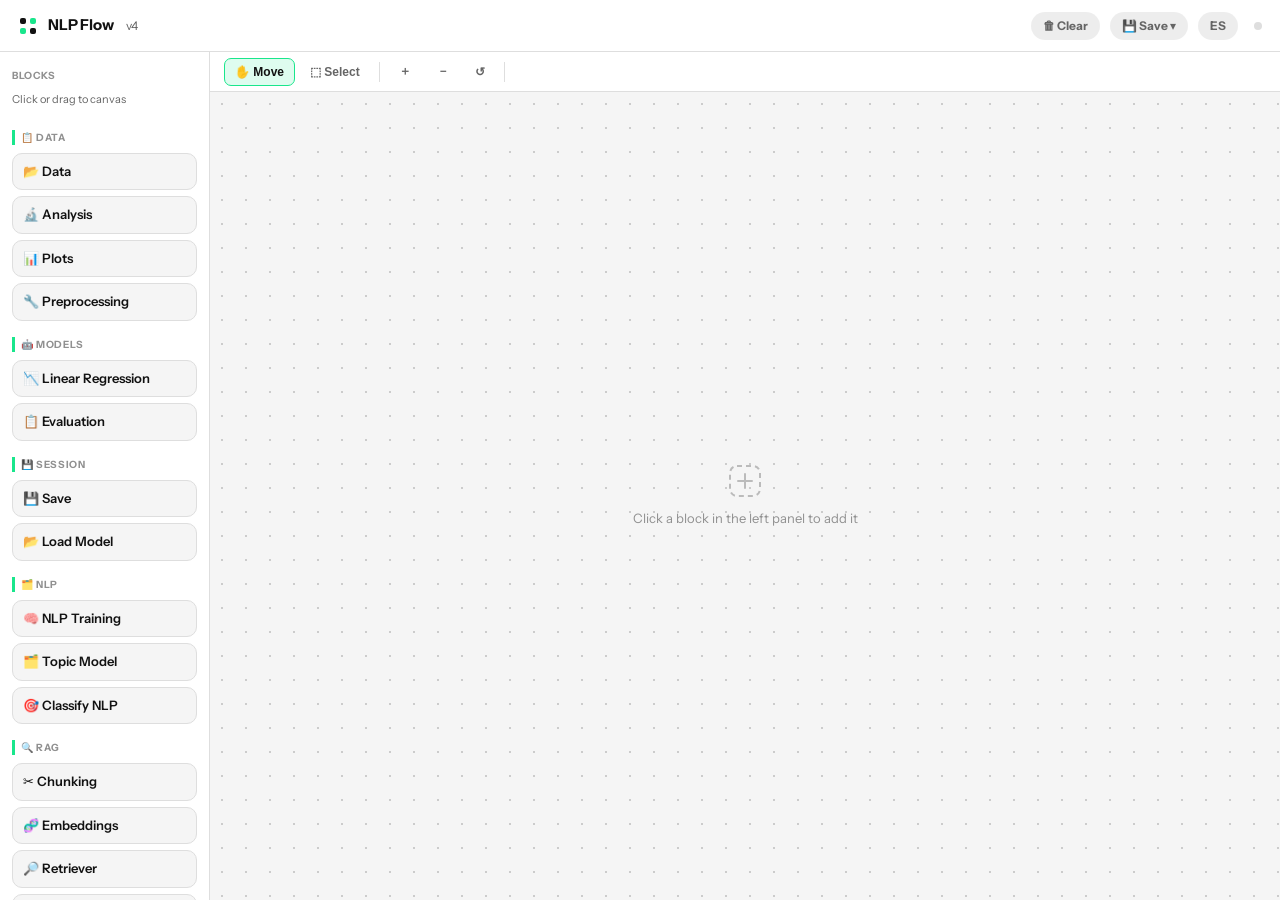
==== static/index.html @ 68cbf6d3 "topic modeling lab" ====
<!DOCTYPE html>
<html lang="en">
<head>
<meta charset="UTF-8">
<meta name="viewport" content="width=device-width,initial-scale=1">
<title>NLP Flow v4</title>
<link rel="preconnect" href="https://fonts.googleapis.com">
<link href="https://fonts.googleapis.com/css2?family=Instrument+Sans:wght@400;600;700&display=swap" rel="stylesheet">
<link rel="icon" href="/static/favicon.png" type="image/png">
<link rel="stylesheet" href="/static/style.css">
</head>
<body>
<div class="app">
  <header id="topbar">
    <svg width="20" height="20" viewBox="0 0 20 20" fill="none"><rect x="2" y="2" width="6" height="6" rx="2" fill="#121212"/><rect x="12" y="2" width="6" height="6" rx="2" fill="#19e68c"/><rect x="2" y="12" width="6" height="6" rx="2" fill="#19e68c"/><rect x="12" y="12" width="6" height="6" rx="2" fill="#121212"/></svg>
    <span style="font-weight:700;font-size:15px;letter-spacing:-.01em">NLP Flow</span>
    <span style="font-size:12px;color:var(--sec);margin-left:2px">v4</span>
    <div id="ws" style="display:none;margin-left:12px;align-items:center;gap:6px;font-size:12px;color:var(--sec)">
      <span class="spinner"></span><span id="ws-msg">Working...</span>
    </div>
    <div style="flex:1"></div>
    <button class="btn btn-ghost btn-sm" id="btn-clear">🗑 Limpiar</button>
    <!-- Save / Load menu -->
    <div class="tb-menu-wrap" id="save-menu-wrap">
      <button class="btn btn-ghost btn-sm" id="btn-save-menu" data-i18n-suffix=" ▾" data-i18n="menu-save">💾 Guardar ▾</button>
      <div class="tb-dropdown" id="save-dropdown">
        <div class="tb-dd-section" data-i18n="menu-project">Proyecto completo</div>
        <button class="tb-dd-item" id="dd-save-session" data-i18n="menu-save-session">📦 Guardar sesión (.zip)</button>
        <button class="tb-dd-item" id="dd-load-session" data-i18n="menu-load-session">📂 Cargar sesión (.zip)</button>
        <input type="file" accept=".zip" id="fi-load-zip" style="display:none">
        <div class="tb-dd-sep"></div>
        <div class="tb-dd-section" data-i18n="canvas">Canvas</div>
        <button class="tb-dd-item" id="dd-exp-canvas" data-i18n="menu-exp-canvas">🗺 Exportar canvas (.json)</button>
        <button class="tb-dd-item" id="dd-imp-canvas" data-i18n="menu-imp-canvas">📥 Importar canvas (.json)</button>
        <input type="file" accept=".json" id="fi-load-canvas" style="display:none">
      </div>
    </div>
    <button class="btn btn-ghost btn-sm" id="btn-lang">EN</button>
    <span id="status-dot" style="width:8px;height:8px;border-radius:50%;background:var(--border);margin-left:6px"></span>
  </header>

  <aside id="sidebar">
    <div class="sb-section">
      <div class="sb-label" data-i18n="blocks">Bloques</div>
      <p class="sb-hint" data-i18n="blocks-hint">Clic o arrastra al canvas</p>
      <div class="sb-group-label" data-i18n="group-data">📋 Datos</div>
      <div class="palette-item" data-type="data" draggable="true">📂 Datos</div>
      <div class="palette-item" data-type="inspect" draggable="true">🔬 Análisis</div>
      <div class="palette-item" data-type="plots" draggable="true">📊 Plots</div>
      <div class="palette-item" data-type="preprocess" draggable="true">🔧 Preprocesado</div>
      <div class="sb-group-label" data-i18n="group-models">🤖 Modelos</div>
      <div class="palette-item" data-type="linreg" draggable="true">📉 Regresión Lineal</div>
      <div class="palette-item" data-type="model_eval" draggable="true">📋 Evaluación</div>
      <div class="sb-group-label" data-i18n="group-session">💾 Sesión</div>
      <div class="palette-item" data-type="save_model" draggable="true">💾 Guardar</div>
      <div class="palette-item" data-type="load_model" draggable="true">📂 Cargar Modelo</div>
      <div class="sb-group-label" data-i18n="group-nlp">🗂️ NLP</div>
      <div class="palette-item" data-type="training" draggable="true">🧠 Entrenamiento NLP</div>
      <div class="palette-item" data-type="topicmodel" draggable="true">🗂️ Topic Model</div>
      <div class="palette-item" data-type="classify" draggable="true">🎯 Clasificar NLP</div>
      <div class="sb-group-label" data-i18n="group-rag">🔍 RAG</div>
      <div class="palette-item" data-type="rag_chunk" draggable="true">✂️ Chunking</div>
      <div class="palette-item" data-type="rag_embed" draggable="true">🧬 Embeddings</div>
      <div class="palette-item" data-type="rag_retrieve" draggable="true">🔎 Retriever</div>
      <div class="palette-item" data-type="rag_llm" draggable="true">🤖 LLM (RAG)</div>
    </div>
    <div class="sb-section">
      <div class="sb-label" data-i18n="canvas">Canvas</div>
      <p class="sb-hint" data-i18n="canvas-hint">Rueda = zoom · Arrastra fondo = mover<br>Arrastra cabecera = mover bloque<br>Clic = seleccionar · Ctrl/⌘+clic = multi<br>Supr/⌫ = eliminar · Doble clic = abrir<br><b>Ctrl+Z/Y</b> = deshacer/rehacer</p>
    </div>
    <div class="sb-section">
      <div class="sb-label" data-i18n="status">Estado</div>
      <div id="sb-status" style="font-size:11px;color:var(--sec)">Listo</div>
    </div>
  </aside>

  <div id="canvas-area">
    <!-- Canvas toolbar -->
    <div id="canvas-toolbar">
      <button class="ctool-btn active" id="ctool-pan" title="Mover canvas (M)">✋ Mover</button>
      <button class="ctool-btn" id="ctool-select" title="Seleccionar bloques (S)">⬚ Seleccionar</button>

      <div class="ctool-sep"></div>
      <button class="ctool-btn" id="ctool-zoomin" title="Zoom +">＋</button>
      <button class="ctool-btn" id="ctool-zoomout" title="Zoom −">－</button>
      <button class="ctool-btn" id="ctool-zoomreset" title="Resetear zoom">↺</button>
      <div class="ctool-sep"></div>
      <span id="pipeline-status" class="pipeline-progress" style="display:none!important">
        <span class="spinner"></span>
        <span id="pipeline-msg">Ejecutando…</span>
        <span class="pipeline-pct" id="pipeline-pct">0%</span>
      </span>
      <button class="ctool-btn" id="btn-run-pipeline" style="display:none" data-i18n="run-pipeline">▶ Ejecutar pipeline</button>
    </div>
    <main id="canvasWrap">
      <div class="canvas-bg"></div>
      <canvas id="ec"></canvas>
      <div id="cworld"></div>
      <div id="chint">
        <svg width="36" height="36" viewBox="0 0 36 36" fill="none"><rect x="3" y="3" width="30" height="30" rx="7" stroke="#bbb" stroke-width="2" stroke-dasharray="5 4"/><path d="M18 11v14M11 18h14" stroke="#bbb" stroke-width="2" stroke-linecap="round"/></svg>
        <span style="font-size:13px;color:var(--ter)" data-i18n="canvas-empty">Haz clic en un bloque del panel izquierdo para añadirlo</span>
      </div>
    </main>
  </div>
</div>

<!-- Modal -->
<div id="mo" class="hidden">
  <div class="modal" id="modal">
    <div class="modal-header">
      <span id="m-icon" style="font-size:20px"></span>
      <h2 id="m-title"></h2>
      <div style="flex:1"></div>
      <button class="btn btn-ghost btn-sm" id="m-close">✕</button>
    </div>
    <div class="modal-body" id="m-body"></div>
    <div class="modal-footer" id="m-foot"></div>
  </div>
</div>

<script>
"use strict";

// ═══════════════════════════════════════════
// GLOBALS — declared first, before any function
// ═══════════════════════════════════════════
var nodes = [];
var edges = [];
var nodeIdCounter = 0;
var classifyHistory = [];
var vp = { x: 60, y: 60, scale: 1 };
var connectState = { active: false, fromNid: null, fromDir: "out", mx: 0, my: 0, hoverNid: null };
var pollTimer = null;
var currentNode = null;
var dragPaletteType = null; // type being dragged from sidebar
var selectedNode  = null;   // last selected node (single)
var selectedNodes = new Set(); // multi-select set of node ids

// ─── Undo / Redo history ───────────────────
var undoStack = [];   // stack of snapshots
var historyIdx = -1;
var MAX_HISTORY = 60;

function snapshotState() {
  return {
    nodes: nodes.map(function(n) {
      return { id: n.id, type: n.type, x: n.x, y: n.y, data: JSON.parse(JSON.stringify(n.data)) };
    }),
    edges: edges.map(function(e) { return { from: e.from, to: e.to }; }),
    nodeIdCounter: nodeIdCounter
  };
}

function pushHistory() {
  // Drop any redo tail
  undoStack = undoStack.slice(0, historyIdx + 1);
  undoStack.push(snapshotState());
  if (undoStack.length > MAX_HISTORY) undoStack.shift();
  historyIdx = undoStack.length - 1;
}

function restoreSnapshot(snap) {
  // Remove all existing node elements
  nodes.forEach(function(n) { if (n.el) n.el.remove(); });
  nodes = [];
  edges = [];
  nodeIdCounter = snap.nodeIdCounter;
  // Re-create nodes from snapshot
  snap.nodes.forEach(function(sn) {
    nodeIdCounter = Math.max(nodeIdCounter, sn.id);
    var n = { id: sn.id, type: sn.type, x: sn.x, y: sn.y, data: JSON.parse(JSON.stringify(sn.data)) };
    nodes.push(n);
    var m = META[sn.type];
    var el = document.createElement("div");
    el.className = "node"; el.dataset.id = n.id;
    el.style.cssText = "left:" + n.x + "px;top:" + n.y + "px";
    var html =
      '<div class="node-hdr" style="background:' + m.bg + '">' +
        '<span style="font-size:16px">' + m.icon + '</span>' +
        '<span class="node-lbl">' + m.name + '</span>' +
        '<span class="node-badge" id="nb-' + n.id + '"></span>' +
      '</div>' +
      '<div class="node-sub" id="ns-' + n.id + '">—</div>';
    if (_nodeHasIn(sn.type))  html += '<div class="port port-in"  data-nid="' + n.id + '" data-dir="in" title="Arrastrar para conectar"></div>';
    if (_nodeHasOut(sn.type)) html += '<div class="port port-out" data-nid="' + n.id + '" data-dir="out" title="Arrastrar para conectar"></div>';
    el.innerHTML = html;
    n.el = el;
    cworld.appendChild(el);
    setupDrag(n);
    el.addEventListener("mousedown", function(ev) {
      if (ev.target.classList.contains("port")) return;
      var isMac = navigator.platform && navigator.platform.indexOf("Mac") !== -1;
      selectNode(n, isMac ? ev.metaKey : ev.ctrlKey);
    });
    el.addEventListener("dblclick", function(ev) {
      if (ev.target.classList.contains("port") || connectState.active) return;
      openModal(n);
    });
  });
  // Restore edges
  snap.edges.forEach(function(se) { edges.push({ from: se.from, to: se.to }); });
  markPorts();
  hint.style.display = nodes.length ? "none" : "flex";
  redrawEdges();
}

function undo() {
  if (historyIdx <= 0) { toast(T("nothing-to-undo")); return; }
  historyIdx--;
  restoreSnapshot(undoStack[historyIdx]);
  toast("↩ " + T("undo"));
}
function redo() {
  if (historyIdx >= undoStack.length - 1) { toast(T("nothing-to-redo")); return; }
  historyIdx++;
  restoreSnapshot(undoStack[historyIdx]);
  toast("↪ " + T("redo"));
}

// ─── Clipboard ────────────────────────────
var clipboard = null; // {nodes, edges} snapshot subset

// ═══════════════════════════════════════════
// i18n
// ═══════════════════════════════════════════
var lang = "en";

var I18N = {
  es: {
    // Canvas / shell
    "blocks":"Bloques","blocks-hint":"Clic o arrastra al canvas",
    "canvas":"Canvas","canvas-hint":"Rueda = zoom\nArrastra fondo = mover\nArrastra cabecera = mover bloque\nArrastra borde = conectar\nDoble clic = abrir",
    "status":"Estado","ready":"Listo","clear-confirm":"¿Limpiar todo el canvas?",
    "nothing-to-undo":"Nada que deshacer","nothing-to-redo":"Nada que rehacer",
    "undo":"Deshacer","redo":"Rehacer",
    "copied":"Copiado","pasted":"Pegado","cut":"Cortado","no-clipboard":"Nada copiado",
    "delete-confirm":"¿Eliminar bloque seleccionado?",
    "incompatible":"No se puede conectar",
    "select-first":"Selecciona primero un bloque en el canvas",
    "node-deleted":"Bloque eliminado",
    // Generic UI
    "loading":"Cargando…","generating":"Generando…","calculating":"Calculando…",
    "refresh":"↻ Actualizar","draw":"📈 Dibujar","run":"▶ Ejecutar","train":"▶ Entrenar modelo",
    "apply":"✓ Aplicar","cancel":"Cancelar","save":"💾 Guardar","load":"📂 Cargar",
    "calculating-stats":"Calculando estadísticas…","loading-info":"Cargando información…",
    "select-variable":"Selecciona una variable y pulsa Dibujar.",
    // Data block
    "rows":"Filas","cols":"Columnas","numeric":"Numéricas","categorical":"Categóricas",
    "missing":"Valores ausentes","column":"Columna","type":"Tipo","unique":"Únicos",
    "info":"Info","mean":"Media","std":"Std","min":"Mín","max":"Máx",
    "dataset-summary":"📋 Resumen del dataset","what-to-look":"⚠ Qué buscar",
    "how-to-read":"📝 Cómo leer la gráfica",
    "missing-per-col":"Valores ausentes por columna",
    "no-missing":"Ninguno detectado",
    "type-int":"entero","type-float":"decimal","type-numeric":"numérico",
    "type-categorical":"categórico","type-list":"lista","type-text":"texto libre",
    "numeric-hint":"Numérica: histograma de frecuencia. Las líneas muestran la media (naranja) y la mediana (verde). Si están muy separadas, hay valores extremos (outliers).",
    "categorical-hint":"Categórica: barras horizontales ordenadas por frecuencia. Ideal para ver cuántas veces aparece cada categoría.",
    "outlier-hint":"Cola larga a la derecha = outliers altos.",
    "multimodal-hint":"Picos múltiples = posibles subgrupos en tus datos.",
    "imbalance-hint":"Una categoría muy dominante = desbalanceo de clases.",
    "variable-to-viz":"Variable a visualizar",
    "draw-dist":"📈 Dibujar distribución",
    "feature-x":"Eje X","feature-y":"Eje Y",
    // Preprocessing
    "preprocessing":"Preprocesado","split":"Partición","split-ratio":"Ratio de partición",
    "imputation":"Imputación","normalization":"Normalización",
    "apply-preprocess":"🧹 Aplicar preprocesado",
    "train-pct":"% entrenamiento","test-pct":"% test",
    "split-random":"aleatorio","split-stratified":"estratificado",
    // Model / Linreg
    "algorithm":"⚙️ Algoritmo","hyperparams":"🎛️ Hiperparámetros",
    "norm-features":"📐 Normalización de features",
    "target-col":"Variable objetivo","partition":"Partición",
    "intercept":"Intercepto (β₀)","intercept-auto":"Auto (OLS)","intercept-zero":"Sin intercepto","intercept-fixed":"Fijar valor",
    "intercept-auto-desc":"El modelo estima el mejor intercepto automáticamente.",
    "intercept-zero-desc":"Sin término independiente. Útil si sabes que pasa por el origen.",
    "intercept-fixed-desc":"Fija el intercepto al valor que especifiques.",
    "lambda-reg":"λ — Regularización","lambda-hint":"Valores altos = más regularización. λ bajo ≈ OLS.",
    "no-norm":"Sin normalización","no-norm-hint":"Coeficientes en unidades originales. Usa si ya normalizaste en Preprocesado.",
    "zscore-hint":"Permite comparar la magnitud de coeficientes entre variables.",
    "minmax-hint":"Escala al rango 0–1. Sensible a outliers.",
    "train-panel":"🏋️ Entrenar","cv-panel":"🔍 CV Hiperparámetro",
    "training-progress":"Entrenamiento","starting":"Iniciando…",
    "coefs-by-magnitude":"Coeficientes — ordenados por magnitud absoluta",
    "eval-hint":"💡 Conecta el bloque <b>Evaluación</b> para ver: residuos, Q-Q plot, VIF, Durbin-Watson y Breusch-Pagan.",
    "select-algo-hint":"Selecciona el algoritmo y normalización, y pulsa <b>Entrenar modelo</b>.",
    "define-target-hint":"⚠️ Define la variable objetivo en el bloque <b>Datos</b> primero.",
    "target-obj":"🎯 Variable objetivo: ",
    "cv-title":"Grid Search + Validación Cruzada",
    "cv-desc":"Prueba todas las combinaciones de <b>hiperparámetro × normalización</b> usando K-fold CV. El mejor modelo se entrena automáticamente y queda listo para Evaluación.",
    "cv-config":"⚙️ Configuración del barrido","cv-log-scale":"Escala logarítmica · valores = 10^exp",
    "cv-min-exp":"Mín exp","cv-max-exp":"Máx exp","cv-steps":"Pasos","cv-folds":"Folds (K)",
    "cv-ols-note":"OLS no tiene hiperparámetro — se comparan las normalizaciones.",
    "cv-no-leakage":"🔒 <b>Sin data leakage:</b> la normalización se aplica dentro de cada fold mediante un Pipeline sklearn.",
    "run-gridsearch":"▶ Ejecutar Grid Search",
    // Evaluation tabs
    "tab-metrics":"📊 Métricas","tab-plots":"📈 Gráficas","tab-coef":"🔢 Coeficientes",
    "tab-roc":"📉 ROC","tab-boundary":"🗺️ Frontera","tab-assump":"🔬 Supuestos","tab-cv":"🔍 CV",
    "eval-btn":"▶ Evaluar",
    "metrics-test":"Métricas en test","metrics-train":"Métricas en train",
    "stat-tests":"Tests estadísticos",
    "confusion-matrix":"Matriz de confusión","confusion-matrix-test":"Matriz de confusión (test)",
    "pred-vs-actual":"Predicho vs Real","residuals-vs-fitted":"Residuos vs Ajustados",
    "qq-plot":"Q-Q Plot de residuos (normalidad)",
    "coef-weight":"Peso / Importancia","coef-label":"Coeficiente","variable":"Variable",
    "coef-unavailable":"Coeficientes no disponibles para este modelo.",
    "coef-not-avail-pkl":"no disponible para modelo cargado desde .pkl.",
    "roc-desc":"La curva ROC mide la capacidad discriminativa del modelo. AUC = 1 es perfecto; AUC = 0.5 equivale a azar.",
    "roc-cls-only":"La curva ROC solo está disponible para clasificación.",
    "roc-unavailable":"La curva ROC no está disponible.<br>Requiere que el modelo soporte <code>predict_proba</code> (Logistic Regression, k-NN, Random Forest). SVM con LinearSVC no la soporta.",
    "boundary-cls-only":"La frontera de decisión solo está disponible para clasificación.",
    "boundary-min-features":"Se necesitan al menos 2 features para visualizar la frontera de decisión.",
    "boundary-desc":"Selecciona dos variables para ver cómo el modelo separa las clases en ese espacio 2D. Las demás variables se fijan a su media.",
    "boundary-generate":"🗺️ Generar","boundary-two-diff":"Selecciona dos variables distintas.",
    "boundary-generating":"Generando frontera…",
    "assump-cls-title":"Supuestos de clasificación",
    "assump-cls-detected":"Clases detectadas: ","assump-lr-title":"La Regresión Logística asume:",
    "assump-lr-1":"Independencia entre observaciones",
    "assump-lr-2":"Ausencia de multicolinealidad extrema entre features",
    "assump-lr-3":"Tamaño de muestra suficiente por clase",
    "assump-tests":"Tests de supuestos del modelo",
    "dw-hint":"<b>Durbin-Watson:</b> rango [0,4]. Cerca de 2 = sin autocorrelación en residuos.",
    "bp-hint":"<b>Breusch-Pagan:</b> LM > 3.84 (χ²₁ al 5%) sugiere heterocedasticidad.",
    "vif-title":"VIF — Detección de multicolinealidad","vif-state":"Estado",
    "vif-no-data":"No hay suficientes datos para calcular VIF.",
    "vif-hint":"VIF < 5 → sin problema · VIF 5–10 → multicolinealidad moderada · VIF > 10 → coeficientes inestables.",
    "cv-best-param":"Mejor ","cv-optimal":"óptimo","cv-no-img":"⚠️ La imagen del CV no está disponible en el .pkl guardado.",
    "cv-no-run":"No se ha ejecutado CV para este modelo.<br>Ve al bloque Modelo → pestaña <b>🔍 CV Hiperparámetro</b>, ejecuta el barrido, y pulsa <b>Evaluar</b> de nuevo.",
    "cv-method":"Método","cv-problem":"Problema","cv-no-leak":"Sin data leakage","cv-pipeline":"normalización dentro de cada fold (Pipeline sklearn).",
    // Classification (Classify block)
    "cls-type":"🔵 Clasificación","reg-type":"🟠 Regresión",
    "classify-algo":"⚙️ Algoritmo",
    // Imbalance
    "imbalance-block":"⚖️ Desbalanceo","class-distribution":"Distribución de clases",
    "strategy":"Estrategia","oversample":"Oversample","undersample":"Undersample",
    // Save / Load
    "save-model":"💾 Guardar modelo","load-model":"📂 Cargar modelo",
    "pkl-saved":"Modelo guardado","pkl-loaded":"Modelo cargado",
    // Toolbar menu
    "menu-save":"💾 Guardar",
    "menu-project":"Proyecto completo","menu-save-session":"📦 Guardar sesión (.zip)",
    "menu-load-session":"📂 Cargar sesión (.zip)","menu-export":"Exportar individual",
    "menu-exp-csv":"📄 CSV preprocesado","menu-exp-model":"🤖 Modelo (.pkl)",
    "menu-exp-report":"📋 Reporte (.txt)","menu-exp-canvas":"🗺 Exportar canvas (.json)",
    "menu-imp-canvas":"📥 Importar canvas (.json)",
    // Sidebar groups
    "group-data":"📋 Datos","group-models":"🤖 Modelos",
    "group-session":"💾 Sesión","group-nlp":"🗂️ NLP",
    // Save block
    "save-what":"Selecciona qué quieres exportar del bloque conectado.",
    "save-download":"💾 Guardar seleccionados…",
    "save-connect":"🫙 Conecta este bloque a un bloque de Preprocesado, Modelo, Evaluación o Plots.",
    "save-saving":"Guardando…",
    "save-nothing":"⚠️ Selecciona al menos un elemento.",
    "save-plots-empty":"🫙 El bloque Plots no tiene gráficas generadas todavía.",
    "save-plots-empty-sub":"Genera al menos una gráfica y vuelve aquí.",
    "save-eval-run-first":"⚠️ Pulsa <b>Evaluar</b> en el bloque Evaluación antes de guardar.",
    "save-preproc-full":"Dataset completo preprocesado (.csv)",
    "save-preproc-full-sub":"Todas las filas y columnas transformadas",
    "save-preproc-split":"Partición train + test (.zip con dos .csv)",
    "save-nlp-raw":"Corpus original (.csv)","save-nlp-proc":"Corpus preprocesado (.csv)",
    "save-eval-zip":"Todo en un .zip (métricas + plots)","save-eval-zip-sub":"JSON · CSV · PNGs disponibles",
    "save-eval-json":"Solo métricas (.json)","save-eval-csv":"Solo métricas (.csv)",
    "save-plots-zip":"Todos los plots en un .zip",
    "save-section-dataset":"📊 Dataset preprocesado","save-section-model":"🤖 Modelo entrenado",
    "save-section-eval":"📊 Resultados de Evaluación","save-section-plots":"📦 Exportar plots",
    "save-section-nlp":"📝 Corpus NLP",
    "save-building-zip":"Construyendo ZIP… (puede tardar unos segundos)",
    "save-building-split":"Construyendo ZIP train/test…",
    "save-building-plots":"Construyendo ZIP de plots…",
    // Load block
    "load-what":"¿Qué quieres cargar?","load-pkl":"🤖 Modelo (.pkl)","load-csv-soon":"📄 CSV (próx.)",
    "load-pkl-file":"Fichero .pkl","load-drop-pkl":"📂 Suelta el .pkl o haz clic para buscar",
    "load-eval-mode":"Modo de evaluación",
    "load-saved":"🗂️ Usar test set","load-saved-sub":"del entrenamiento original",
    "load-new":"📤 Datos nuevos","load-new-sub":"sube un CSV distinto",
    "load-csv-file":"CSV con datos nuevos","load-drop-csv":"📄 Suelta el CSV o haz clic",
    "load-csv-hint":"Debe tener las mismas columnas que el dataset de entrenamiento.",
    "load-eval-btn":"▶ Evaluar","load-evaluating":"Evaluando…",
    "load-model-title":"Modelo cargado","load-type":"🧮 Tipo: ","load-target":"🎯 Variable objetivo: ",
    "load-problem":"📊 Problema: ","load-features":"📐 Features: ",
    "load-result":"Resultado evaluación","load-result-new":"datos nuevos","load-result-original":"test set original",
    "load-skipped-row":"fila eliminada por valores no numéricos o vacíos.",
    "load-skipped-rows":"filas eliminadas por valores no numéricos o vacíos.",
    "load-cm":"Matriz de confusión","load-cls-report":"Classification report",
    "load-loading":"⏳ Cargando ",
    // Inspect / Análisis block
    "inspect-loading":"Cargando información del dataset…",
    "inspect-stats":"Calculando estadísticas…",
    "inspect-tab-info":"📋 Info","inspect-tab-stats":"📊 Stats","inspect-tab-missing":"⚠️ Ausentes",
    "inspect-tab-scatter":"🔵 Dispersión","inspect-tab-correlation":"🔗 Correlación",
    "inspect-tab-boxplot":"📦 Boxplot",
    "inspect-scatter-min":"Se necesitan al menos 2 variables numéricas para el Scatter Plot.",
    "inspect-scatter-btn":"🔵 Dibujar",
    "inspect-correlation-btn":"🔗 Calcular correlación",
    "inspect-boxplot-btn":"📦 Generar Box Plots",
    "inspect-dist-btn":"Ver distribución",
    // Canvas node section names
    "section-data":"📂 Datos","section-preprocess":"🔧 Preprocesado",
    "section-model":"🧠 Modelo","section-eval":"📊 Evaluación",
    "section-plots":"📈 Plots","section-save":"💾 Guardar","section-load":"📂 Cargar",
    "section-imbalance":"⚖️ Desbalanceo","section-classify":"🎯 Clasificar",
    // Server-side plot labels (used by applyLang to set cookie for server)
    "plot-pred-actual":"Predicho vs Real","plot-residuals":"Residuos vs Ajustados",
    "plot-qq":"Q-Q de residuos","plot-coef":"Coeficientes","plot-cm":"Matriz de confusión",
    "plot-roc":"Curva ROC","plot-boundary":"Frontera de decisión",
    "plot-fpr":"Tasa de falsos positivos","plot-tpr":"Tasa de verdaderos positivos",
    "plot-chance":"Azar","plot-predicted":"Predicho","plot-actual":"Real",
    "plot-residuals-label":"Residuos","plot-fitted":"Ajustados",
    "plot-missing":"Valores ausentes",
    "plot-frequency":"Frecuencia",
    // RAG pipeline
    "group-rag":"🔍 RAG",
    "rag-chunk-name":"Chunking","rag-embed-name":"Embeddings",
    "rag-retrieve-name":"Retriever","rag-llm-name":"LLM (RAG)",
    "ctool-pan":"Mover","ctool-select":"Seleccionar",
    "run-pipeline":"▶ Ejecutar pipeline",
    "canvas-empty":"Haz clic en un bloque del panel izquierdo para añadirlo",
    "canvas-hint-full":"Rueda = zoom · Arrastra fondo = mover\nArrastra cabecera = mover bloque\nClic = seleccionar · Ctrl/⌘+clic = multi\nSupr/⌫ = eliminar · Doble clic = abrir\nCtrl+Z/Y = deshacer/rehacer",
    "node-dblclick":"Haz doble clic para abrir",
    // RAG block messages
    "rag-connect-chunk":"Conecta este bloque a un bloque Chunking, Datos o Preprocesado.",
    "rag-connect-embed":"Conecta este bloque a un bloque Embeddings.",
    "rag-connect-retrieve":"Conecta este bloque a un bloque Retriever.",
    "rag-run-retriever-first":"Ejecuta primero el Retriever.",
    "rag-retriever-no-results":"⚠️ El Retriever aún no tiene resultados. Ejecuta una búsqueda en el bloque Retriever primero.",
    "rag-generate-btn":"⚡ Generar respuestas",
    "rag-generating":"Generando…",
    "rag-run-retriever-disabled":"Ejecuta primero el Retriever",
    "rag-no-context":"(ejecuta el Retriever primero para ver el contexto)",
    "rag-tab-norag":"Sin RAG","rag-tab-rag":"Con RAG","rag-tab-prompts":"Prompts",
    "rag-system-prompt-lbl":"System prompt",
    "rag-response-label":"Respuesta","rag-prompt-label":"Prompt enviado",
    "rag-embed-ready":"✅ Embeddings listos","rag-embed-run-chunk":"⚠ Ejecuta primero el bloque Chunking",
    "rag-embed-cancel":"⛔ Cancelar","rag-embed-run":"▶ Generar embeddings",
    "rag-embed-progress":"Generando embeddings…",
    "rag-save-section":"Resultados RAG",
    "rag-save-item":"📄 Informe RAG (.html)",
    "rag-save-item-sub":"Consulta · fragmentos recuperados · respuestas sin RAG y con RAG",
    "rag-save-run-llm":"Genera primero las respuestas en el bloque LLM (RAG).",
    "rag-save-complete-pipeline":"Completa la pipeline RAG: Retriever → LLM → pulsa «Generar respuestas».",
    "save-connect-rag":"🫙 Conecta este bloque a Preprocesado, Modelo, Evaluación, Plots o LLM (RAG).",
    // Topic Model new strings
    "tm-iter-lbl":"Iteraciones máx.",
    "tm-iter-hint":"(LDA/NMF · LSA no las usa)",
    "tm-diversity":"Diversidad",
    "tm-diversity-hint":"(↑ mejor)",
    "tm-running":"Ejecutando…",
    "tm-ready":"Listo",
    "tm-done-toast":"Topic Model listo",
    "tm-export-building":"Generando exportación Topic Model…",
    "tm-tab-config":"⚙ Configuración",
    "tm-ai-label-title":"🔌 Etiquetado IA",
    "tm-ai-label-sub":"Etiqueta tópicos automáticamente vía Groq",
    "tm-ai-label-toggle":"Activar/desactivar etiquetado automático",
    "tm-algo-lbl":"Algoritmo",
    "tm-params-lbl":"Parámetros",
    "tm-n-topics-lbl":"Número de tópicos",
    "tm-vocab-lbl":"Vocabulario máximo",
    "tm-words-lbl":"Palabras por tópico",
    "tm-run-btn":"▶ Ejecutar Topic Model",
    "tm-progress-lbl":"Progreso",
    "tm-metrics-lbl":"Métricas",
    "tm-wc-btn":"Abrir todas",
    "tm-label-btn":"🔌 Etiquetar con IA",
    "tm-label-clear":"✕ Quitar etiquetas",
    "tm-labeling":"Etiquetando tópicos con IA…",
    "tm-loading-chart":"Cargando gráfica…",
    "tm-topic-n":"Tópico",
    "tm-coherence-per":"Coherencia por tópico",
    "tm-ai-active":"🔌 Etiquetado IA activo",
    "tm-wc-hint":"Haz clic en «Abrir todas» para ver y navegar las nubes de palabras de cada tópico.",
    "tm-save-bundle-es":"📄 Informe ES (.html)",
    "tm-save-bundle-en":"📄 Informe EN (.html)",
    "tm-save-wordclouds":"🖼 Wordclouds (carpeta)",
    "tm-save-chart":"📊 Gráfico de barras (.png)",
    "tm-save-json":"🗂 Config y métricas (.json)",
    "tm-save-section":"🧠 Topic Model",
    "tm-save-run-first":"Ejecuta primero el Topic Model.",
    "tm-algo-desc-lda":"<b>LDA</b> — Latent Dirichlet Allocation. Modelo probabilístico generativo: cada documento es mezcla de tópicos y cada tópico es distribución de palabras. Ideal para corpus grandes y tópicos interpretables.",
    "tm-algo-desc-nmf":"<b>NMF</b> — Non-negative Matrix Factorization. Factoriza la matriz TF-IDF en componentes no negativos. Produce tópicos más nítidos y separados. Rápido, bueno para textos cortos.",
    "tm-algo-desc-lsa":"<b>LSA</b> — Latent Semantic Analysis (SVD). Captura relaciones semánticas latentes mediante descomposición singular. Robusto al ruido léxico, bueno para sinónimos.",
    // Preprocessing new strings
    "step-punct-desc":"Elimina signos de puntuación. Preserva tildes, ñ y otros caracteres Unicode.",
    "step-stemming-desc":"Reduce palabras a su forma raíz. Detecta ES/EN automáticamente (excl. con lematización)",
    "step-lemma-label":"Lematización",
    "step-lemma-desc":"Reduce a la forma base del diccionario. Detecta ES/EN automáticamente (excl. con stemming)",
    "step-whitespace-desc":"Elimina espacios extra",
    "step-excl":"(excl.)",
    // Save button
    "save-btn-saving":"⏳ Guardando…",
    // Misc
    "ready-to-eval":"✅ Listo para evaluar",
    "train-model-first":"⚠️ Entrena o carga un modelo primero",
    "pipeline-done":"Pipeline completada ✓",
    "pipeline-running":"Ejecutando pipeline…",
    "save-dialog-opening":"Abriendo diálogo de guardado…",
    "save-cancelled":"Guardado cancelado",
    "save-done":"✓ Guardado en: ",
    "generating":"Generando…",
    "training-models":"Entrenando modelos…",
    "partitioning":"Particionando…",
    "processing":"Procesando…",
    "analyzing":"Analizando…",
    "calculating":"Calculando…",
    "gridsearch-done":"✅ Entrenamiento completado (Grid Search)",
    "cv-fold-running":"Ejecutando",
    "cv-fold-suffix":"fold CV…",
    "boxplots-outliers":"Box plots (detección de outliers)",
    "boxplots-generating":"Generando box plots…",
    "tm-wc-generating":"Generando nube del Tópico",
    "clipboard-copied":"bloque copiado","clipboard-copied-pl":"bloques copiados",
    "canvas-add-first":"Añade bloques al canvas primero",
    "warn-data-unconnected":"⚠ Usando bloque Datos sin conectar explícitamente",
    "select-model":"Selecciona al menos un modelo",
    "training":"Entrenando…",
    "scatter-min-vars":"Se necesitan al menos 2 variables numéricas para el Scatter Plot.",
    "load-dataset-first":"Carga primero un dataset en el bloque Datos.",
    "edge-deleted":"Conexión eliminada",
    "select-target":"Selecciona variable objetivo",
    "cancelling":"Cancelando…",
    "starting":"Iniciando…",
    "done-ok":"✓ Listo",
    "no-operation":"Ninguna operación configurada",
    "applying":"▶ Aplicar"
  },
  en: {
    // Canvas / shell
    "blocks":"Blocks","blocks-hint":"Click or drag to canvas",
    "canvas":"Canvas","canvas-hint":"Scroll = zoom\nDrag bg = pan\nDrag header = move\nDrag edge = connect\nDbl-click = open",
    "status":"Status","ready":"Ready","clear-confirm":"Clear all nodes?",
    "nothing-to-undo":"Nothing to undo","nothing-to-redo":"Nothing to redo",
    "undo":"Undo","redo":"Redo",
    "copied":"Copied","pasted":"Pasted","cut":"Cut","no-clipboard":"Nothing copied",
    "delete-confirm":"Delete selected node?",
    "incompatible":"Can't connect",
    "select-first":"Select a node on canvas first",
    "node-deleted":"Node deleted",
    // Generic UI
    "loading":"Loading…","generating":"Generating…","calculating":"Calculating…",
    "refresh":"↻ Refresh","draw":"📈 Draw","run":"▶ Run","train":"▶ Train model",
    "apply":"✓ Apply","cancel":"Cancel","save":"💾 Save","load":"📂 Load",
    "calculating-stats":"Calculating statistics…","loading-info":"Loading information…",
    "select-variable":"Select a variable and click Draw.",
    // Data block
    "rows":"Rows","cols":"Columns","numeric":"Numeric","categorical":"Categorical",
    "missing":"Missing values","column":"Column","type":"Type","unique":"Unique",
    "info":"Info","mean":"Mean","std":"Std","min":"Min","max":"Max",
    "dataset-summary":"📋 Dataset summary","what-to-look":"⚠ What to look for",
    "how-to-read":"📝 How to read the chart",
    "missing-per-col":"Missing values per column",
    "no-missing":"None detected",
    "type-int":"integer","type-float":"decimal","type-numeric":"numeric",
    "type-categorical":"categorical","type-list":"list","type-text":"free text",
    "numeric-hint":"Numeric: frequency histogram. Lines show mean (orange) and median (green). If they are far apart, there are extreme values (outliers).",
    "categorical-hint":"Categorical: horizontal bars sorted by frequency. Useful to see how often each category appears.",
    "outlier-hint":"Long right tail = high outliers.",
    "multimodal-hint":"Multiple peaks = possible subgroups in your data.",
    "imbalance-hint":"One dominant category = class imbalance.",
    "variable-to-viz":"Variable to visualize",
    "draw-dist":"📈 Draw distribution",
    "feature-x":"X axis","feature-y":"Y axis",
    // Preprocessing
    "preprocessing":"Preprocessing","split":"Split","split-ratio":"Split ratio",
    "imputation":"Imputation","normalization":"Normalization",
    "apply-preprocess":"🧹 Apply preprocessing",
    "train-pct":"% training","test-pct":"% test",
    "split-random":"random","split-stratified":"stratified",
    // Model / Linreg
    "algorithm":"⚙️ Algorithm","hyperparams":"🎛️ Hyperparameters",
    "norm-features":"📐 Feature normalization",
    "target-col":"Target variable","partition":"Split",
    "intercept":"Intercept (β₀)","intercept-auto":"Auto (OLS)","intercept-zero":"No intercept","intercept-fixed":"Fixed value",
    "intercept-auto-desc":"The model estimates the best intercept automatically.",
    "intercept-zero-desc":"No bias term. Useful if the model must pass through the origin.",
    "intercept-fixed-desc":"Fix the intercept to the value you specify.",
    "lambda-reg":"λ — Regularization","lambda-hint":"Higher values = more regularization. Low λ ≈ OLS.",
    "no-norm":"No normalization","no-norm-hint":"Coefficients in original units. Use if you already normalized in Preprocessing.",
    "zscore-hint":"Allows comparing coefficient magnitudes across variables.",
    "minmax-hint":"Scales to [0, 1]. Sensitive to outliers.",
    "train-panel":"🏋️ Train","cv-panel":"🔍 CV Hyperparameter",
    "training-progress":"Training","starting":"Starting…",
    "coefs-by-magnitude":"Coefficients — sorted by absolute magnitude",
    "eval-hint":"💡 Connect the <b>Evaluation</b> block to see: residuals, Q-Q plot, VIF, Durbin-Watson and Breusch-Pagan.",
    "select-algo-hint":"Select the algorithm and normalization, then click <b>Train model</b>.",
    "define-target-hint":"⚠️ Define the target variable in the <b>Data</b> block first.",
    "target-obj":"🎯 Target variable: ",
    "cv-title":"Grid Search + Cross-Validation",
    "cv-desc":"Tests all combinations of <b>hyperparameter × normalization</b> using K-fold CV. The best model is trained automatically and ready for Evaluation.",
    "cv-config":"⚙️ Sweep configuration","cv-log-scale":"Log scale · values = 10^exp",
    "cv-min-exp":"Min exp","cv-max-exp":"Max exp","cv-steps":"Steps","cv-folds":"Folds (K)",
    "cv-ols-note":"OLS has no hyperparameter — normalizations are compared.",
    "cv-no-leakage":"🔒 <b>No data leakage:</b> normalization is applied inside each fold via an sklearn Pipeline.",
    "run-gridsearch":"▶ Run Grid Search",
    // Evaluation tabs
    "tab-metrics":"📊 Metrics","tab-plots":"📈 Plots","tab-coef":"🔢 Coefficients",
    "tab-roc":"📉 ROC","tab-boundary":"🗺️ Boundary","tab-assump":"🔬 Assumptions","tab-cv":"🔍 CV",
    "eval-btn":"▶ Evaluate",
    "metrics-test":"Test metrics","metrics-train":"Train metrics",
    "stat-tests":"Statistical tests",
    "confusion-matrix":"Confusion matrix","confusion-matrix-test":"Confusion matrix (test)",
    "pred-vs-actual":"Predicted vs Actual","residuals-vs-fitted":"Residuals vs Fitted",
    "qq-plot":"Q-Q Plot of residuals (normality)",
    "coef-weight":"Weight / Importance","coef-label":"Coefficient","variable":"Variable",
    "coef-unavailable":"Coefficients not available for this model.",
    "coef-not-avail-pkl":"not available for model loaded from .pkl.",
    "roc-desc":"The ROC curve measures the model's discriminative ability. AUC = 1 is perfect; AUC = 0.5 is random.",
    "roc-cls-only":"The ROC curve is only available for classification.",
    "roc-unavailable":"ROC curve not available.<br>Requires the model to support <code>predict_proba</code> (Logistic Regression, k-NN, Random Forest). SVM with LinearSVC does not support it.",
    "boundary-cls-only":"Decision boundary is only available for classification.",
    "boundary-min-features":"At least 2 features are needed to visualize the decision boundary.",
    "boundary-desc":"Select two variables to see how the model separates classes in that 2D space. All other variables are fixed to their mean.",
    "boundary-generate":"🗺️ Generate","boundary-two-diff":"Select two different variables.",
    "boundary-generating":"Generating boundary…",
    "assump-cls-title":"Classification assumptions",
    "assump-cls-detected":"Detected classes: ","assump-lr-title":"Logistic Regression assumes:",
    "assump-lr-1":"Independence between observations",
    "assump-lr-2":"No extreme multicollinearity between features",
    "assump-lr-3":"Sufficient sample size per class",
    "assump-tests":"Model assumption tests",
    "dw-hint":"<b>Durbin-Watson:</b> range [0,4]. Near 2 = no autocorrelation in residuals.",
    "bp-hint":"<b>Breusch-Pagan:</b> LM > 3.84 (χ²₁ at 5%) suggests heteroscedasticity.",
    "vif-title":"VIF — Multicollinearity detection","vif-state":"Status",
    "vif-no-data":"Not enough data to compute VIF.",
    "vif-hint":"VIF < 5 → no problem · VIF 5–10 → moderate multicollinearity · VIF > 10 → unstable coefficients.",
    "cv-best-param":"Best ","cv-optimal":"optimal","cv-no-img":"⚠️ CV image not available in the saved .pkl.",
    "cv-no-run":"No CV has been run for this model.<br>Go to the Model block → <b>🔍 CV Hyperparameter</b> tab, run the sweep, and click <b>Evaluate</b> again.",
    "cv-method":"Method","cv-problem":"Problem","cv-no-leak":"No data leakage","cv-pipeline":"normalization inside each fold (sklearn Pipeline).",
    // Classification (Classify block)
    "cls-type":"🔵 Classification","reg-type":"🟠 Regression",
    "classify-algo":"⚙️ Algorithm",
    // Imbalance
    "imbalance-block":"⚖️ Imbalance","class-distribution":"Class distribution",
    "strategy":"Strategy","oversample":"Oversample","undersample":"Undersample",
    // Save / Load
    "save-model":"💾 Save model","load-model":"📂 Load model",
    "pkl-saved":"Model saved","pkl-loaded":"Model loaded",
    // Toolbar menu
    "menu-save":"💾 Save",
    "menu-project":"Full project","menu-save-session":"📦 Save session (.zip)",
    "menu-load-session":"📂 Load session (.zip)","menu-export":"Export individual",
    "menu-exp-csv":"📄 Preprocessed CSV","menu-exp-model":"🤖 Model (.pkl)",
    "menu-exp-report":"📋 Report (.txt)","menu-exp-canvas":"🗺 Export canvas (.json)",
    "menu-imp-canvas":"📥 Import canvas (.json)",
    // Sidebar groups
    "group-data":"📋 Data","group-models":"🤖 Models",
    "group-session":"💾 Session","group-nlp":"🗂️ NLP",
    // Save block
    "save-what":"Select what you want to export from the connected block.",
    "save-download":"💾 Save selected…",
    "save-connect":"🫙 Connect this block to a Preprocessing, Model, Evaluation or Plots block.",
    "save-saving":"Saving…",
    "save-nothing":"⚠️ Select at least one item.",
    "save-plots-empty":"🫙 The Plots block has no generated charts yet.",
    "save-plots-empty-sub":"Generate at least one chart and come back.",
    "save-eval-run-first":"⚠️ Click <b>Evaluate</b> in the Evaluation block before saving.",
    "save-preproc-full":"Full preprocessed dataset (.csv)",
    "save-preproc-full-sub":"All rows and columns transformed",
    "save-preproc-split":"Train + test split (.zip with two .csv files)",
    "save-nlp-raw":"Original corpus (.csv)","save-nlp-proc":"Preprocessed corpus (.csv)",
    "save-eval-zip":"Everything in a .zip (metrics + plots)","save-eval-zip-sub":"JSON · CSV · PNGs available",
    "save-eval-json":"Metrics only (.json)","save-eval-csv":"Metrics only (.csv)",
    "save-plots-zip":"All plots in a .zip",
    "save-section-dataset":"📊 Preprocessed dataset","save-section-model":"🤖 Trained model",
    "save-section-eval":"📊 Evaluation results","save-section-plots":"📦 Export plots",
    "save-section-nlp":"📝 NLP corpus",
    "save-building-zip":"Building ZIP… (may take a few seconds)",
    "save-building-split":"Building train/test ZIP…",
    "save-building-plots":"Building plots ZIP…",
    // Load block
    "load-what":"What do you want to load?","load-pkl":"🤖 Model (.pkl)","load-csv-soon":"📄 CSV (soon)",
    "load-pkl-file":".pkl file","load-drop-pkl":"📂 Drop the .pkl or click to browse",
    "load-eval-mode":"Evaluation mode",
    "load-saved":"🗂️ Use test set","load-saved-sub":"from the original training",
    "load-new":"📤 New data","load-new-sub":"upload a different CSV",
    "load-csv-file":"CSV with new data","load-drop-csv":"📄 Drop the CSV or click",
    "load-csv-hint":"Must have the same columns as the training dataset.",
    "load-eval-btn":"▶ Evaluate","load-evaluating":"Evaluating…",
    "load-model-title":"Model loaded","load-type":"🧮 Type: ","load-target":"🎯 Target variable: ",
    "load-problem":"📊 Problem: ","load-features":"📐 Features: ",
    "load-result":"Evaluation result","load-result-new":"new data","load-result-original":"original test set",
    "load-skipped-row":"row dropped (non-numeric or empty values).",
    "load-skipped-rows":"rows dropped (non-numeric or empty values).",
    "load-cm":"Confusion matrix","load-cls-report":"Classification report",
    "load-loading":"⏳ Loading ",
    // Inspect / Analysis block
    "inspect-loading":"Loading dataset information…",
    "inspect-stats":"Calculating statistics…",
    "inspect-tab-info":"📋 Info","inspect-tab-stats":"📊 Stats","inspect-tab-missing":"⚠️ Missing",
    "inspect-tab-scatter":"🔵 Scatter","inspect-tab-correlation":"🔗 Correlation",
    "inspect-tab-boxplot":"📦 Boxplot",
    "inspect-scatter-min":"At least 2 numeric variables are needed for the Scatter Plot.",
    "inspect-scatter-btn":"🔵 Draw",
    "inspect-correlation-btn":"🔗 Calculate correlation",
    "inspect-boxplot-btn":"📦 Generate Box Plots",
    "inspect-dist-btn":"View distribution",
    // Canvas node section names
    "section-data":"📂 Data","section-preprocess":"🔧 Preprocessing",
    "section-model":"🧠 Model","section-eval":"📊 Evaluation",
    "section-plots":"📈 Plots","section-save":"💾 Save","section-load":"📂 Load",
    "section-imbalance":"⚖️ Imbalance","section-classify":"🎯 Classify",
    // Server-side plot labels
    "plot-pred-actual":"Predicted vs Actual","plot-residuals":"Residuals vs Fitted",
    "plot-qq":"Q-Q residuals","plot-coef":"Coefficients","plot-cm":"Confusion matrix",
    "plot-roc":"ROC curve","plot-boundary":"Decision boundary",
    "plot-fpr":"False positive rate","plot-tpr":"True positive rate",
    "plot-chance":"Random","plot-predicted":"Predicted","plot-actual":"Actual",
    "plot-residuals-label":"Residuals","plot-fitted":"Fitted",
    "plot-missing":"Missing values",
    "plot-frequency":"Frequency",
    // RAG pipeline
    "group-rag":"🔍 RAG",
    "rag-chunk-name":"Chunking","rag-embed-name":"Embeddings",
    "rag-retrieve-name":"Retriever","rag-llm-name":"LLM (RAG)",
    "ctool-pan":"Move","ctool-select":"Select",
    "run-pipeline":"▶ Run pipeline",
    "canvas-empty":"Click a block in the left panel to add it",
    "canvas-hint-full":"Scroll = zoom · Drag bg = pan\nDrag header = move block\nClick = select · Ctrl/⌘+click = multi\nDel/⌫ = delete · Dbl-click = open\nCtrl+Z/Y = undo/redo",
    "node-dblclick":"Double-click to open",
    // RAG block messages
    "rag-connect-chunk":"Connect this block to a Chunking, Data or Preprocessing block.",
    "rag-connect-embed":"Connect this block to an Embeddings block.",
    "rag-connect-retrieve":"Connect this block to a Retriever block.",
    "rag-run-retriever-first":"Run the Retriever first.",
    "rag-retriever-no-results":"⚠️ The Retriever has no results yet. Run a search in the Retriever block first.",
    "rag-generate-btn":"⚡ Generate responses",
    "rag-generating":"Generating…",
    "rag-run-retriever-disabled":"Run the Retriever first",
    "rag-no-context":"(run the Retriever first to see the context)",
    "rag-tab-norag":"Without RAG","rag-tab-rag":"With RAG","rag-tab-prompts":"Prompts",
    "rag-system-prompt-lbl":"System prompt",
    "rag-response-label":"Response","rag-prompt-label":"Prompt sent",
    "rag-embed-ready":"✅ Embeddings ready","rag-embed-run-chunk":"⚠ Run the Chunking block first",
    "rag-embed-cancel":"⛔ Cancel","rag-embed-run":"▶ Generate embeddings",
    "rag-embed-progress":"Generating embeddings…",
    "rag-save-section":"RAG Results",
    "rag-save-item":"📄 RAG Report (.html)",
    "rag-save-item-sub":"Query · retrieved fragments · responses without and with RAG",
    "rag-save-run-llm":"Generate the responses in the LLM (RAG) block first.",
    "rag-save-complete-pipeline":"Complete the RAG pipeline: Retriever → LLM → click «Generate responses».",
    "save-connect-rag":"🫙 Connect this block to Preprocessing, Model, Evaluation, Plots or LLM (RAG).",
    // Topic Model new strings
    "tm-iter-lbl":"Max iterations",
    "tm-iter-hint":"(LDA/NMF · LSA does not use iterations)",
    "tm-diversity":"Diversity",
    "tm-diversity-hint":"(↑ better)",
    "tm-running":"Running…",
    "tm-ready":"Ready",
    "tm-done-toast":"Topic Model ready",
    "tm-export-building":"Building Topic Model export…",
    "tm-tab-config":"⚙ Configuration",
    "tm-ai-label-title":"🔌 AI Labeling",
    "tm-ai-label-sub":"Automatically label topics via Groq",
    "tm-ai-label-toggle":"Enable/disable automatic labeling",
    "tm-algo-lbl":"Algorithm",
    "tm-params-lbl":"Parameters",
    "tm-n-topics-lbl":"Number of topics",
    "tm-vocab-lbl":"Max vocabulary",
    "tm-words-lbl":"Words per topic",
    "tm-run-btn":"▶ Run Topic Model",
    "tm-progress-lbl":"Progress",
    "tm-metrics-lbl":"Metrics",
    "tm-wc-btn":"Open all",
    "tm-label-btn":"🔌 Label with AI",
    "tm-label-clear":"✕ Clear labels",
    "tm-labeling":"Labeling topics with AI…",
    "tm-loading-chart":"Loading chart…",
    "tm-topic-n":"Topic",
    "tm-coherence-per":"Coherence per topic",
    "tm-ai-active":"🔌 AI labeling active",
    "tm-wc-hint":"Click «Open all» to view and navigate the word clouds for each topic.",
    "tm-save-bundle-es":"📄 Report ES (.html)",
    "tm-save-bundle-en":"📄 Report EN (.html)",
    "tm-save-wordclouds":"🖼 Wordclouds (folder)",
    "tm-save-chart":"📊 Bar chart (.png)",
    "tm-save-json":"🗂 Config & metrics (.json)",
    "tm-save-section":"🧠 Topic Model",
    "tm-save-run-first":"Run the Topic Model first.",
    "tm-algo-desc-lda":"<b>LDA</b> — Latent Dirichlet Allocation. Generative probabilistic model: each document is a mixture of topics and each topic is a word distribution. Ideal for large corpora and interpretable topics.",
    "tm-algo-desc-nmf":"<b>NMF</b> — Non-negative Matrix Factorization. Factorizes the TF-IDF matrix into non-negative components. Produces sharper, more separated topics. Fast, good for short texts.",
    "tm-algo-desc-lsa":"<b>LSA</b> — Latent Semantic Analysis (SVD). Captures latent semantic relationships via singular decomposition. Robust to lexical noise, good for synonyms.",
    // Preprocessing new strings
    "step-punct-desc":"Removes punctuation marks. Preserves accented letters (á é í ó ú ñ ü) and other Unicode chars.",
    "step-stemming-desc":"Reduce words to root form. Auto-detects ES/EN (excl. with lemmatization)",
    "step-lemma-label":"Lemmatization",
    "step-lemma-desc":"Reduce to dictionary base form. Auto-detects ES/EN (excl. with stemming)",
    "step-whitespace-desc":"Clean extra spaces",
    "step-excl":"(excl.)",
    // Save button
    "save-btn-saving":"⏳ Saving…",
    // Misc
    "ready-to-eval":"✅ Ready to evaluate",
    "train-model-first":"⚠️ Train or load a model first",
    "pipeline-done":"Pipeline complete ✓",
    "pipeline-running":"Running pipeline…",
    "save-dialog-opening":"Opening save dialog…",
    "save-cancelled":"Save cancelled",
    "save-done":"✓ Saved to: ",
    "generating":"Generating…",
    "training-models":"Training models…",
    "partitioning":"Partitioning…",
    "processing":"Processing…",
    "analyzing":"Analyzing…",
    "calculating":"Calculating…",
    "gridsearch-done":"✅ Training completed (Grid Search)",
    "cv-fold-running":"Running",
    "cv-fold-suffix":"fold CV…",
    "boxplots-outliers":"Box plots (outlier detection)",
    "boxplots-generating":"Generating box plots…",
    "tm-wc-generating":"Generating cloud for Topic",
    "clipboard-copied":"node copied","clipboard-copied-pl":"nodes copied",
    "canvas-add-first":"Add blocks to the canvas first",
    "warn-data-unconnected":"⚠ Using Data block without explicit connection",
    "select-model":"Select at least one model",
    "training":"Training…",
    "scatter-min-vars":"At least 2 numeric variables are needed for the Scatter Plot.",
    "load-dataset-first":"Load a dataset in the Data block first.",
    "edge-deleted":"Connection removed",
    "select-target":"Select target variable",
    "cancelling":"Cancelling…",
    "starting":"Starting…",
    "done-ok":"✓ Done",
    "no-operation":"No operation configured",
    "applying":"▶ Apply"
  }
};

function T(key) { return (I18N[lang] && I18N[lang][key]) || (I18N["en"][key]) || key; }

function applyLang() {
  document.documentElement.lang = lang;
  document.querySelectorAll("[data-i18n]").forEach(function(el) {
    var key = el.dataset.i18n;
    var txt = T(key);
    var suffix = el.dataset.i18nSuffix || "";
    if (el.tagName === "INPUT" || el.tagName === "TEXTAREA") el.placeholder = txt;
    else el.innerHTML = (txt + suffix).replace(/\n/g, "<br>");
  });
  document.getElementById("btn-lang").textContent = lang === "es" ? "EN" : "ES";
  document.getElementById("btn-clear").textContent = lang === "es" ? "🗑 Limpiar" : "🗑 Clear";
  // Update META node names for future AND existing nodes
  Object.keys(META).forEach(function(type) {
    var m = META[type];
    m.name = lang === "es" ? (m.name.indexOf("NLP")!==-1 ? m.name : (m.nameEs||m.name)) : (m.nameEn||m.name);
  });
  META.data.name        = lang === "es" ? "Datos"            : "Data";
  META.inspect.name     = lang === "es" ? "Análisis"         : "Analysis";
  META.preprocess.name  = lang === "es" ? "Preprocesado"     : "Preprocessing";
  META.linreg.name      = lang === "es" ? "Regresión Lineal" : "Linear Regression";
  META.model_eval.name  = lang === "es" ? "Evaluación"       : "Evaluation";
  META.save_model.name  = lang === "es" ? "Guardar"          : "Save";
  META.load_model.name  = lang === "es" ? "Cargar Modelo"    : "Load Model";
  META.training.name    = lang === "es" ? "Entrenamiento NLP": "NLP Training";
  META.classify.name    = lang === "es" ? "Clasificar NLP"   : "Classify NLP";
  META.rag_chunk.name   = T("rag-chunk-name");
  META.rag_embed.name   = T("rag-embed-name");
  META.rag_retrieve.name= T("rag-retrieve-name");
  META.rag_llm.name     = T("rag-llm-name");
  // Hardcoded toolbar buttons
  var panBtn = document.getElementById("ctool-pan");
  var selBtn = document.getElementById("ctool-select");
  var runBtn = document.getElementById("btn-run-pipeline");
  if (panBtn) panBtn.innerHTML = "✋ " + T("ctool-pan");
  if (selBtn) selBtn.innerHTML = "⬚ " + T("ctool-select");
  if (runBtn) runBtn.textContent = T("run-pipeline");
  // Canvas empty hint
  var emptyEl = document.querySelector("[data-i18n='canvas-empty']");
  if (emptyEl) emptyEl.textContent = T("canvas-empty");
  // Update headers and default subtitles of existing nodes on the canvas
  var _dblES = "Haz doble clic para abrir";
  var _dblEN = "Double-click to open";
  nodes.forEach(function(n) {
    var m = META[n.type];
    if (!m) return;
    // Header label
    var hEl = n.el && n.el.querySelector(".node-lbl");
    if (hEl) hEl.textContent = m.name;
    // Subtitle: only update if it still shows the generic "double-click" hint (not a real status)
    var nsEl = document.getElementById("ns-" + n.id);
    if (nsEl && (nsEl.textContent === _dblES || nsEl.textContent === _dblEN)) {
      nsEl.textContent = T("node-dblclick");
    }
  });
  // Update palette sidebar items
  document.querySelectorAll(".palette-item[data-type]").forEach(function(el) {
    var type = el.dataset.type;
    var m = META[type];
    if (m) el.textContent = m.icon + " " + m.name;
  });
  // Notify server of current language so plot labels render in the right language
  fetch("/api/set_lang", { method:"POST", headers:{"Content-Type":"application/json"}, body: JSON.stringify({lang: lang}) }).catch(function(){});
  // Re-render the open modal if its content depends on lang
  var LANG_RERENDER_TYPES = ["rag_chunk", "rag_embed", "rag_retrieve", "rag_llm",
                              "data", "preprocess", "topicmodel", "save_model"];
  if (currentNode && LANG_RERENDER_TYPES.indexOf(currentNode.type) !== -1) {
    openModal(currentNode);
  }
}

// DOM refs — assigned after DOMContentLoaded is not needed because
// this script runs at end of body, so elements exist.
var wrap    = document.getElementById("canvasWrap");
var cworld  = document.getElementById("cworld");
var ec      = document.getElementById("ec");
var ectx    = ec.getContext("2d");
var hint    = document.getElementById("chint");
var wsEl    = document.getElementById("ws");
var wsMsgEl = document.getElementById("ws-msg");
var sbStatus= document.getElementById("sb-status");
// Update grid to accommodate canvas-area div
document.querySelector(".app").style.gridTemplateColumns = "210px 1fr";

// ═══════════════════════════════════════════
// Canvas mode: 'pan' | 'select'
// ═══════════════════════════════════════════
var canvasMode = "pan";

function setCanvasMode(mode) {
  canvasMode = mode;
  document.getElementById("ctool-pan").classList.toggle("active", mode === "pan");
  document.getElementById("ctool-select").classList.toggle("active", mode === "select");
  wrap.style.cursor = mode === "pan" ? "grab" : "default";
  // Clear selection when switching back to pan mode
  if (mode === "pan") selectNode(null, false);
}

document.getElementById("ctool-pan").addEventListener("click", function() { setCanvasMode("pan"); });
document.getElementById("ctool-select").addEventListener("click", function() { setCanvasMode("select"); });
document.getElementById("ctool-zoomin").addEventListener("click", function() {
  var cx = wrap.clientWidth / 2, cy = wrap.clientHeight / 2;
  var ns = Math.min(2.5, vp.scale * 1.2);
  vp.x = cx - (cx - vp.x) * (ns / vp.scale);
  vp.y = cy - (cy - vp.y) * (ns / vp.scale);
  vp.scale = ns; applyVP();
});
document.getElementById("ctool-zoomout").addEventListener("click", function() {
  var cx = wrap.clientWidth / 2, cy = wrap.clientHeight / 2;
  var ns = Math.max(0.22, vp.scale / 1.2);
  vp.x = cx - (cx - vp.x) * (ns / vp.scale);
  vp.y = cy - (cy - vp.y) * (ns / vp.scale);
  vp.scale = ns; applyVP();
});
document.getElementById("ctool-zoomreset").addEventListener("click", function() {
  vp = { x: 60, y: 60, scale: 1 }; applyVP();
});

// ═══════════════════════════════════════════
// Canvas resize — safe because edges is declared above
// ═══════════════════════════════════════════
function resizeCanvas() {
  ec.width  = wrap.clientWidth;
  ec.height = wrap.clientHeight;
  redrawEdges();
}
new ResizeObserver(resizeCanvas).observe(wrap);
resizeCanvas();

// ═══════════════════════════════════════════
// Language toggle
// ═══════════════════════════════════════════
document.getElementById("btn-lang").addEventListener("click", function() {
  lang = lang === "es" ? "en" : "es";
  applyLang();
});

// ═══════════════════════════════════════════
// Toast
// ═══════════════════════════════════════════
function toast(msg, dur) {
  dur = dur || 2600;
  var el = document.createElement("div");
  el.className = "toast"; el.textContent = msg;
  document.body.appendChild(el);
  setTimeout(function() { el.remove(); }, dur);
}

// ═══════════════════════════════════════════
// Viewport helpers
// ═══════════════════════════════════════════
function applyVP() {
  cworld.style.transform = "translate(" + vp.x + "px," + vp.y + "px) scale(" + vp.scale + ")";
  redrawEdges();
}

function screenToWorld(sx, sy) {
  var r = wrap.getBoundingClientRect();
  return { x: (sx - r.left - vp.x) / vp.scale, y: (sy - r.top - vp.y) / vp.scale };
}

// Pan — only in 'pan' mode
var panning = false, panStart = {x:0,y:0}, vpStart = {x:0,y:0};
var panMoved = false;
wrap.addEventListener("mousedown", function(e) {
  if (connectState.active) return;
  var onBg = e.target === wrap || e.target === cworld ||
             e.target.classList.contains("canvas-bg") || e.target === ec;
  if (!onBg) return;
  if (canvasMode !== "pan") return;
  panning = true; panMoved = false;
  cworld.classList.add("panning");
  panStart = {x: e.clientX, y: e.clientY};
  vpStart  = {x: vp.x, y: vp.y};
  e.preventDefault();
});
window.addEventListener("mousemove", function(e) {
  if (!panning) return;
  var dx = e.clientX - panStart.x, dy = e.clientY - panStart.y;
  if (Math.abs(dx) > 3 || Math.abs(dy) > 3) panMoved = true;
  vp.x = vpStart.x + dx;
  vp.y = vpStart.y + dy;
  applyVP();
});
window.addEventListener("mouseup", function() {
  if (panning) { panning = false; cworld.classList.remove("panning"); }
});

// Click on edge canvas = check if near an edge and delete it
ec.addEventListener("click", function(e) {
  if (panning && panMoved) return; // was a pan, not a click
  if (connectState.active) return;
  var r = wrap.getBoundingClientRect();
  var mx = e.clientX - r.left, my = e.clientY - r.top;
  // Find closest edge within 8px
  var HIT = 8;
  var hitIdx = -1;
  for (var i = 0; i < edges.length; i++) {
    var a = portCenter(edges[i].from, "out");
    var b = portCenter(edges[i].to, "in");
    if (!a || !b) continue;
    // Sample points along bezier and check distance
    var cx2 = (a.x + b.x) / 2;
    var minDist = Infinity;
    for (var t = 0; t <= 1; t += 0.04) {
      var mt = 1 - t;
      var bx = mt*mt*mt*a.x + 3*mt*mt*t*cx2 + 3*mt*t*t*cx2 + t*t*t*b.x;
      var by = mt*mt*mt*a.y + 3*mt*mt*t*a.y + 3*mt*t*t*b.y + t*t*t*b.y;
      var d = Math.sqrt((bx-mx)*(bx-mx)+(by-my)*(by-my));
      if (d < minDist) minDist = d;
    }
    if (minDist < HIT) { hitIdx = i; break; }
  }
  if (hitIdx >= 0) {
    if (confirm("¿Eliminar esta conexión?")) {
      pushHistory();
      edges.splice(hitIdx, 1);
      markPorts();
      redrawEdges();
      toast(T("edge-deleted"));
    }
  }
});

// Zoom
wrap.addEventListener("wheel", function(e) {
  e.preventDefault();
  var r = wrap.getBoundingClientRect();
  var mx = e.clientX - r.left, my = e.clientY - r.top;
  var delta = e.deltaY < 0 ? 1.09 : 0.92;
  var ns = Math.min(2.5, Math.max(0.22, vp.scale * delta));
  vp.x = mx - (mx - vp.x) * (ns / vp.scale);
  vp.y = my - (my - vp.y) * (ns / vp.scale);
  vp.scale = ns; applyVP();
}, { passive: false });

// ═══════════════════════════════════════════
// Edge drawing (native canvas — no SVG)
// ═══════════════════════════════════════════
function portCenter(nid, dir) {
  var node = nodeById(nid); if (!node) return null;
  var wr = wrap.getBoundingClientRect();
  // Prefer explicit port element
  var port = node.el.querySelector(".port-" + dir);
  if (port) {
    var pr = port.getBoundingClientRect();
    return { x: pr.left + pr.width / 2 - wr.left, y: pr.top + pr.height / 2 - wr.top };
  }
  // Fallback: use node bounding box centre (for "connect from anywhere" mode)
  var nr = node.el.getBoundingClientRect();
  return { x: nr.left + nr.width / 2 - wr.left, y: nr.top + nr.height / 2 - wr.top };
}

var hoveredEdgeIdx = -1;

// ── Edge routing ─────────────────────────────────────────────────────────────

// Screen-space rects for all nodes except the two endpoints
// All node rects including source and target — used for bypass clearance
function _allNodeRects() {
  var wr = wrap.getBoundingClientRect();
  var out = [];
  for (var i = 0; i < nodes.length; i++) {
    var r = nodes[i].el.getBoundingClientRect();
    out.push({ id: nodes[i].id, x: r.left - wr.left, y: r.top - wr.top, w: r.width, h: r.height });
  }
  return out;
}

// Intermediate obstacle rects (excludes source and target) — used for collision detection
function _obstacleRects(fromId, toId) {
  var wr = wrap.getBoundingClientRect();
  var out = [];
  for (var i = 0; i < nodes.length; i++) {
    var nd = nodes[i];
    if (nd.id === fromId || nd.id === toId) continue;
    var r = nd.el.getBoundingClientRect();
    out.push({ id: nd.id, x: r.left - wr.left, y: r.top - wr.top, w: r.width, h: r.height });
  }
  return out;
}

// Control-point offset for a bezier a→b.
// Scales gently with horizontal distance; caps out so lines don't over-curve.
function _cp(a, b) {
  var dx = b.x - a.x;
  var dy = b.y - a.y;
  var dist = Math.sqrt(dx*dx + dy*dy);
  // Forward connection: use horizontal pull proportional to dx
  // Backward / vertical connection: use a fraction of total distance
  var pull = Math.abs(dx) > 20
    ? Math.max(30, Math.min(Math.abs(dx) * 0.42, 200))
    : Math.max(30, Math.min(dist * 0.35, 160));
  return pull;
}

// Sample a cubic bezier and check if any point lands inside rect r (with pad)
function _bezierHitsRect(a, cp1, cp2, b, r, pad) {
  var rx = r.x - pad, ry = r.y - pad, rw = r.w + pad*2, rh = r.h + pad*2;
  for (var i = 0; i <= 40; i++) {
    var t = i / 40, mt = 1 - t;
    var x = mt*mt*mt*a.x + 3*mt*mt*t*cp1.x + 3*mt*t*t*cp2.x + t*t*t*b.x;
    var y = mt*mt*mt*a.y + 3*mt*mt*t*cp1.y + 3*mt*t*t*cp2.y + t*t*t*b.y;
    if (x >= rx && x <= rx+rw && y >= ry && y <= ry+rh) return true;
  }
  return false;
}

// Return all obstacle rects that the direct bezier a→b would hit
function _collidingObs(a, b, fromId, toId) {
  var rects = _obstacleRects(fromId, toId);
  var pull  = _cp(a, b);
  var cp1   = { x: a.x + pull, y: a.y };
  var cp2   = { x: b.x - pull, y: b.y };
  var hits  = [];
  for (var i = 0; i < rects.length; i++) {
    if (_bezierHitsRect(a, cp1, cp2, b, rects[i], 10)) hits.push(rects[i]);
  }
  return hits;
}

// ── Orthogonal edge routing with rounded corners ──────────────────────────────
// Always exits right from source port, enters left into target port.
// Pattern:  a →H(stub)→ elbowX →V→ b.y →H→ b
// When obstacles block the direct elbowX path, routes around them.

var EDGE_R   = 10;   // corner radius px
var EDGE_STUB = 36;  // minimum horizontal stub leaving the port

// Build the orthogonal waypoints for edge a→b.
// Always exits right from a, enters left into b.
// Bypass Y always clears ALL nodes (source, target, and any in-between).
function _orthoWaypoints(a, b, fromId, toId) {
  var MARGIN = 32;
  var PAD    = 10;

  // Exit stub X: EDGE_STUB to the right of the output port
  var elbowX = a.x + EDGE_STUB;
  // Entry stub X: EDGE_STUB to the left of the input port
  var bStubX = b.x - EDGE_STUB;

  // Same row — straight horizontal
  if (Math.abs(a.y - b.y) < 3) return [{ x: bStubX, y: b.y }];

  // ── Always compute bypass using ALL nodes in the canvas ──────────────────
  // This covers source, target, and any intermediate blocks uniformly.
  var allRects = _allNodeRects();

  // Corridor: the full horizontal span of the route plus margin
  var xLeft  = Math.min(a.x, b.x) - MARGIN;
  var xRight = Math.max(a.x, b.x) + MARGIN * 2;
  var minY = Infinity, maxY = -Infinity;
  for (var j = 0; j < allRects.length; j++) {
    var nr = allRects[j];
    if (nr.x + nr.w + PAD >= xLeft && nr.x - PAD <= xRight) {
      if (nr.y        < minY) minY = nr.y;
      if (nr.y + nr.h > maxY) maxY = nr.y + nr.h;
    }
  }

  var aboveY  = minY - MARGIN;
  var belowY  = maxY + MARGIN;
  // Use the target block's Y position as reference:
  // if b.y is closer to belowY → target is below the group → route below
  // if b.y is closer to aboveY → target is above the group → route above
  var bypassY = Math.abs(b.y - belowY) <= Math.abs(b.y - aboveY) ? belowY : aboveY;

  // Now check: does the horizontal run at bypassY actually need to detour,
  // or can we route directly at a.y without hitting anything?
  // Test the three segments of the simple route:
  //   H: a.y from elbowX to bStubX
  //   V: bStubX from a.y to b.y
  var needsBypass = false;
  var interRects  = _obstacleRects(fromId, toId);
  for (var i = 0; i < interRects.length; i++) {
    var r = interRects[i];
    // Does horizontal segment at a.y (from elbowX to bStubX) hit this rect?
    var hY  = a.y;
    var hX0 = Math.min(elbowX, bStubX), hX1 = Math.max(elbowX, bStubX);
    var hHit = hY >= r.y - PAD && hY <= r.y + r.h + PAD &&
               hX1 >= r.x - PAD && hX0 <= r.x + r.w + PAD;
    // Does vertical segment at bStubX (from a.y to b.y) hit this rect?
    var vX  = bStubX;
    var vY0 = Math.min(a.y, b.y), vY1 = Math.max(a.y, b.y);
    var vHit = vX >= r.x - PAD && vX <= r.x + r.w + PAD &&
               vY1 >= r.y - PAD && vY0 <= r.y + r.h + PAD;
    if (hHit || vHit) { needsBypass = true; break; }
  }

  if (!needsBypass) {
    // Clean route: exit stub →H→ bStubX →V→ b.y →H(stub)→ b
    return [
      { x: elbowX,  y: a.y },
      { x: bStubX,  y: a.y },
      { x: bStubX,  y: b.y },
    ];
  }

  // Bypass route: exit →V→ bypassY →H→ bStubX →V→ b.y →H(stub)→ b
  return [
    { x: elbowX,  y: a.y      },
    { x: elbowX,  y: bypassY  },
    { x: bStubX,  y: bypassY  },
    { x: bStubX,  y: b.y      },
  ];
}

// Draw an orthogonal polyline a → [waypoints] → b with rounded corners.
function _drawOrthoEdge(a, wps, b, color, w, dashed) {
  var pts = [a].concat(wps).concat([b]);
  var R   = EDGE_R;

  ectx.save();
  ectx.strokeStyle = color; ectx.lineWidth = w;
  ectx.lineCap = "round"; ectx.lineJoin = "round";
  ectx.setLineDash(dashed ? [6, 4] : []);
  ectx.beginPath();
  ectx.moveTo(pts[0].x, pts[0].y);

  for (var i = 1; i < pts.length - 1; i++) {
    var prev = pts[i - 1];
    var cur  = pts[i];
    var next = pts[i + 1];

    // Vector from prev→cur and cur→next
    var d1x = cur.x - prev.x, d1y = cur.y - prev.y;
    var d2x = next.x - cur.x, d2y = next.y - cur.y;
    var len1 = Math.sqrt(d1x*d1x + d1y*d1y);
    var len2 = Math.sqrt(d2x*d2x + d2y*d2y);

    if (len1 < 0.5 || len2 < 0.5) { ectx.lineTo(cur.x, cur.y); continue; }

    var r = Math.min(R, len1 / 2, len2 / 2);
    // Point on incoming segment, r before the corner
    var t1x = cur.x - (d1x / len1) * r;
    var t1y = cur.y - (d1y / len1) * r;
    // Point on outgoing segment, r after the corner
    var t2x = cur.x + (d2x / len2) * r;
    var t2y = cur.y + (d2y / len2) * r;

    ectx.lineTo(t1x, t1y);
    ectx.arcTo(cur.x, cur.y, t2x, t2y, r);
  }

  ectx.lineTo(pts[pts.length - 1].x, pts[pts.length - 1].y);
  ectx.stroke();
  ectx.restore();
}

function redrawEdges() {
  ectx.clearRect(0, 0, ec.width, ec.height);
  for (var i = 0; i < edges.length; i++) {
    var fromId = edges[i].from, toId = edges[i].to;
    var a = portCenter(fromId, "out");
    var b = portCenter(toId, "in");
    if (!a || !b) continue;
    var isHovered = (i === hoveredEdgeIdx);
    var color = isHovered ? "rgba(239,68,68,0.85)" : "rgba(18,18,18,0.28)";
    var w = isHovered ? 3 : 2.2;
    _drawCurveEdge(a, b, color, w, false);
  }
  if (connectState.active) {
    var a2 = portCenter(connectState.fromNid, "out");
    if (a2) _drawCurveEdge(a2, { x: connectState.mx, y: connectState.my }, "#19e68c", 2.5, true);
  }
}

function _drawCurveEdge(a, b, color, w, dashed) {
  var dx = b.x - a.x;
  var dy = b.y - a.y;
  var pull = Math.max(80, Math.min(Math.abs(dx) * 0.7 + Math.abs(dy) * 0.3, 320));
  var cp1 = { x: a.x + pull, y: a.y };
  var cp2 = { x: b.x - pull, y: b.y };
  ectx.save();
  ectx.strokeStyle = color; ectx.lineWidth = w;
  ectx.lineCap = "round"; ectx.lineJoin = "round";
  ectx.setLineDash(dashed ? [6, 4] : []);
  ectx.beginPath();
  ectx.moveTo(a.x, a.y);
  ectx.bezierCurveTo(cp1.x, cp1.y, cp2.x, cp2.y, b.x, b.y);
  ectx.stroke();
  ectx.restore();
}

// Keep bezier as alias so any other callers don't break
function bezier(a, b, color, w, dashed) {
  _drawOrthoEdge(a, [], b, color, w, dashed);
}

function drawArrow(tip, from, color) {
  var angle = Math.atan2(tip.y - from.y, tip.x - from.x);
  var sz = 7;
  ectx.save();
  ectx.fillStyle = color;
  ectx.beginPath();
  ectx.moveTo(tip.x, tip.y);
  ectx.lineTo(tip.x - sz * Math.cos(angle - 0.4), tip.y - sz * Math.sin(angle - 0.4));
  ectx.lineTo(tip.x - sz * Math.cos(angle + 0.4), tip.y - sz * Math.sin(angle + 0.4));
  ectx.closePath();
  ectx.fill();
  ectx.restore();
}

// Hover detection on edges
ec.addEventListener("mousemove", function(e) {
  var r = wrap.getBoundingClientRect();
  var mx = e.clientX - r.left, my = e.clientY - r.top;
  var HIT = 8;
  var found = -1;
  for (var i = 0; i < edges.length; i++) {
    var a = portCenter(edges[i].from, "out");
    var b = portCenter(edges[i].to, "in");
    if (!a || !b) continue;
    var cx2 = (a.x + b.x) / 2;
    var minDist = Infinity;
    for (var t = 0; t <= 1; t += 0.04) {
      var mt = 1 - t;
      var bx = mt*mt*mt*a.x + 3*mt*mt*t*cx2 + 3*mt*t*t*cx2 + t*t*t*b.x;
      var by = mt*mt*mt*a.y + 3*mt*mt*t*a.y + 3*mt*t*t*b.y + t*t*t*b.y;
      var d = Math.sqrt((bx-mx)*(bx-mx)+(by-my)*(by-my));
      if (d < minDist) minDist = d;
    }
    if (minDist < HIT) { found = i; break; }
  }
  if (found !== hoveredEdgeIdx) {
    hoveredEdgeIdx = found;
    ec.style.cursor = found >= 0 ? "pointer" : "";
    ec.title = found >= 0 ? "Clic para eliminar esta conexión" : "";
    redrawEdges();
  }
});

// ═══════════════════════════════════════════
// Node helpers
// ═══════════════════════════════════════════
var META = {
  data:         { icon: "📂",  bg: "#f0fdf7", name: "Datos",           nameEn: "Data" },
  inspect:      { icon: "🔬",  bg: "#f0f8ff", name: "Análisis",        nameEn: "Analysis" },
  plots:        { icon: "📊",  bg: "#fdf5ff", name: "Plots",           nameEn: "Plots" },
  preprocess:   { icon: "🔧",  bg: "#f5f5f5", name: "Preprocesado",    nameEn: "Preprocessing" },
  linreg:       { icon: "📉",  bg: "#fff0f5", name: "Regresión Lineal",nameEn: "Linear Regression" },
  model_eval:   { icon: "📋",  bg: "#f0faff", name: "Evaluación",      nameEn: "Evaluation" },
  save_model:   { icon: "💾",  bg: "#f0fff4", name: "Guardar",         nameEn: "Save" },
  load_model:   { icon: "📂",  bg: "#f0faff", name: "Cargar Modelo",   nameEn: "Load Model" },
  training:     { icon: "🧠",  bg: "#f5f0ff", name: "Entrenamiento NLP",nameEn: "NLP Training" },
  topicmodel:   { icon: "🗂️", bg: "#f0f4ff", name: "Topic Model",     nameEn: "Topic Model" },
  classify:     { icon: "🎯",  bg: "#fff8f0", name: "Clasificar NLP",  nameEn: "Classify NLP" },
  rag_chunk:    { icon: "✂️",  bg: "#f0fbff", name: "Chunking",        nameEn: "Chunking" },
  rag_embed:    { icon: "🧬",  bg: "#f5f0ff", name: "Embeddings",      nameEn: "Embeddings" },
  rag_retrieve: { icon: "🔎",  bg: "#f0fff0", name: "Retriever",       nameEn: "Retriever" },
  rag_llm:      { icon: "🤖",  bg: "#fff8ee", name: "LLM (RAG)",       nameEn: "LLM (RAG)" }
};
var ALLOWED = {
  // Exploración de datos — cualquier bloque de exploración puede recibir desde datos o desde preprocesado
  data:         ["inspect","plots","preprocess","linreg","rag_chunk","rag_embed"],
  inspect:      [],
  plots:        ["save_model"],
  // Preprocesado → exploración (para ver datos transformados) O → modelos O → guardar
  preprocess:   ["inspect","plots","linreg","training","topicmodel","classify","save_model","rag_chunk","rag_embed"],
  // Modelos
  linreg:       ["model_eval","save_model"],
  model_eval:   ["save_model"],
  // Sesión
  save_model:   [],
  load_model:   ["model_eval","save_model"],
  // NLP
  training:     ["classify"],
  topicmodel:   ["save_model"],
  classify:     [],
  // RAG
  rag_chunk:    ["rag_embed"],
  rag_embed:    ["rag_retrieve"],
  rag_retrieve: ["rag_llm"],
  rag_llm:      ["save_model"]
};

function nodeById(id) {
  for (var i = 0; i < nodes.length; i++) if (nodes[i].id === id) return nodes[i];
  return null;
}
function setNS(id, txt) { var e = document.getElementById("ns-"+id); if (e) e.textContent = txt || "—"; }
function setNB(id, txt, cls) {
  var e = document.getElementById("nb-"+id); if (!e) return;
  e.textContent = txt; e.className = "node-badge badge " + (cls || "");
}
function setOK(id, ok) { var n = nodeById(id); if (n && n.el) n.el.classList.toggle("ok", ok); }

// Port config per node type: which connection bubbles to show
// no_in  = no input port  (pipeline source nodes)
// no_out = no output port (pipeline sink nodes)
var NODE_PORT_CFG = {
  data:       { no_in: true,  no_out: false },  // source
  load_model: { no_in: true,  no_out: false },  // source
  inspect:    { no_in: false, no_out: true  },  // sink
  save_model: { no_in: false, no_out: true  },  // sink
};
function _nodeHasIn(type)  { return !(NODE_PORT_CFG[type] && NODE_PORT_CFG[type].no_in);  }
function _nodeHasOut(type) { return !(NODE_PORT_CFG[type] && NODE_PORT_CFG[type].no_out); }

var _suppressHistory = false; // set true during batch operations (paste, restore)

function addNode(type) {
  // Place new node to the right of the last node, or near centre if canvas is empty
  var nx, ny;
  if (nodes.length === 0) {
    var c0 = screenToWorld(wrap.clientWidth * 0.25, wrap.clientHeight * 0.35);
    nx = c0.x; ny = c0.y;
  } else {
    var last = nodes[nodes.length - 1];
    nx = last.x + 250; ny = last.y;
    // Wrap to a new row every 4 nodes to avoid going off-screen
    if ((nodes.length % 4) === 0) {
      var first = nodes[Math.max(0, nodes.length - 4)];
      nx = first.x; ny = first.y + 130;
    }
  }
  var n = { id: ++nodeIdCounter, type: type, x: nx, y: ny, data: {} };
  nodes.push(n);
  var m = META[type];
  var el = document.createElement("div");
  el.className = "node"; el.dataset.id = n.id;
  el.style.cssText = "left:" + n.x + "px;top:" + n.y + "px";
  var html =
    '<div class="node-hdr" style="background:' + m.bg + '">' +
      '<span style="font-size:16px">' + m.icon + '</span>' +
      '<span class="node-lbl">' + m.name + '</span>' +
      '<span class="node-badge" id="nb-' + n.id + '"></span>' +
    '</div>' +
    '<div class="node-sub" id="ns-' + n.id + '">' + T("node-dblclick") + '</div>';
  if (_nodeHasIn(type))  html += '<div class="port port-in"  data-nid="' + n.id + '" data-dir="in" title="Arrastrar para conectar"></div>';
  if (_nodeHasOut(type)) html += '<div class="port port-out" data-nid="' + n.id + '" data-dir="out" title="Arrastrar para conectar"></div>';
  el.innerHTML = html;
  n.el = el;
  cworld.appendChild(el);
  hint.style.display = "none";
  setupDrag(n);
  // Click on node body = select (Ctrl/Cmd = multi-select)
  el.addEventListener("mousedown", function(ev) {
    if (ev.target.classList.contains("port")) return;
    var isMac = navigator.platform && navigator.platform.indexOf("Mac") !== -1;
    var multi = isMac ? ev.metaKey : ev.ctrlKey;
    selectNode(n, multi);
  });
  el.addEventListener("dblclick", function(e) {
    if (e.target.classList.contains("port") || connectState.active) return;
    openModal(n);
  });
  if (!_suppressHistory) pushHistory();
  redrawEdges();
  return n;
}

function selectNode(n, multi) {
  if (!multi) {
    // Clear all previous selections
    selectedNodes.forEach(function(id) {
      var nd = nodeById(id);
      if (nd && nd.el) nd.el.classList.remove("selected");
    });
    selectedNodes.clear();
  }
  if (n) {
    if (multi && selectedNodes.has(n.id)) {
      // Toggle off
      n.el.classList.remove("selected");
      selectedNodes.delete(n.id);
      selectedNode = selectedNodes.size > 0
        ? nodeById(Array.from(selectedNodes).pop())
        : null;
    } else {
      n.el.classList.add("selected");
      selectedNodes.add(n.id);
      selectedNode = n;
    }
  } else {
    selectedNode = null;
  }
}

function deleteNode(n) {
  if (!n) return;
  // If deleting a data/preprocess node, clear plotHistory of connected plots nodes
  if (n.type === "data" || n.type === "preprocess") {
    edges.forEach(function(e) {
      if (e.from === n.id) {
        var tn = nodeById(e.to);
        if (tn && tn.type === "plots" && tn.data) tn.data.plotHistory = [];
      }
    });
  }
  edges = edges.filter(function(e) { return e.from !== n.id && e.to !== n.id; });
  n.el.remove();
  nodes = nodes.filter(function(nd) { return nd.id !== n.id; });
  selectedNodes.delete(n.id);
  if (selectedNode && selectedNode.id === n.id) selectedNode = null;
  if (!nodes.length) hint.style.display = "flex";
  pushHistory();
  markPorts();
  redrawEdges();
}

function deleteSelected() {
  if (!selectedNodes.size) return;
  var toDelete = Array.from(selectedNodes).map(function(id) { return nodeById(id); }).filter(Boolean);
  toDelete.forEach(function(n) {
    if (n.type === "data" || n.type === "preprocess") {
      edges.forEach(function(e) {
        if (e.from === n.id) {
          var tn = nodeById(e.to);
          if (tn && tn.type === "plots" && tn.data) tn.data.plotHistory = [];
        }
      });
    }
    edges = edges.filter(function(e) { return e.from !== n.id && e.to !== n.id; });
    n.el.remove();
    nodes = nodes.filter(function(nd) { return nd.id !== n.id; });
  });
  selectedNodes.clear();
  selectedNode = null;
  if (!nodes.length) hint.style.display = "flex";
  pushHistory();
  markPorts();
  redrawEdges();
  toast(toDelete.length + " bloque" + (toDelete.length > 1 ? "s" : "") + " eliminado" + (toDelete.length > 1 ? "s" : ""));
}

// Palette — click OR drag → add
document.querySelectorAll(".palette-item[data-type]").forEach(function(el) {
  // click to add at canvas centre
  el.addEventListener("click", function() { addNode(el.dataset.type); });

  // drag-start: record type, set ghost image
  el.addEventListener("dragstart", function(e) {
    dragPaletteType = el.dataset.type;
    e.dataTransfer.effectAllowed = "copy";
    // Custom ghost: clone the palette item
    var ghost = el.cloneNode(true);
    ghost.style.cssText = "position:absolute;top:-200px;left:-200px;width:170px;opacity:.9;pointer-events:none;";
    document.body.appendChild(ghost);
    e.dataTransfer.setDragImage(ghost, 85, 20);
    setTimeout(function() { ghost.remove(); }, 0);
  });
  el.addEventListener("dragend", function() { dragPaletteType = null; });
});

// Canvas drop zone: allow dropping palette items
wrap.addEventListener("dragover", function(e) {
  if (!dragPaletteType) return;
  e.preventDefault();
  e.dataTransfer.dropEffect = "copy";
  wrap.classList.add("drag-over");
});
wrap.addEventListener("dragleave", function(e) {
  // only remove if leaving the wrap entirely
  if (!wrap.contains(e.relatedTarget)) wrap.classList.remove("drag-over");
});
wrap.addEventListener("drop", function(e) {
  if (!dragPaletteType) return;
  e.preventDefault();
  // Convert screen drop position to world coordinates
  var r = wrap.getBoundingClientRect();
  var wx = (e.clientX - r.left - vp.x) / vp.scale;
  var wy = (e.clientY - r.top  - vp.y) / vp.scale;
  wrap.classList.remove("drag-over");
  var n = addNode(dragPaletteType);
  // Place node centred under cursor
  n.x = wx - 85;
  n.y = wy - 30;
  n.el.style.left = n.x + "px";
  n.el.style.top  = n.y + "px";
  redrawEdges();
  dragPaletteType = null;
});

// Clear canvas
document.getElementById("btn-clear").addEventListener("click", function() {
  if (!nodes.length) return;
  if (!confirm(T("clear-confirm"))) return;
  pushHistory();
  nodes.forEach(function(n) { n.el.remove(); });
  nodes = []; edges = []; selectedNode = null; selectedNodes.clear();
  ectx.clearRect(0, 0, ec.width, ec.height);
  hint.style.display = "flex";
  pushHistory();
});

// ═══════════════════════════════════════════
// Node drag (move by header)
// ═══════════════════════════════════════════
function setupDrag(node) {
  var hdr = node.el.querySelector(".node-hdr");
  var down = false, moved = false, sx = 0, sy = 0, ox = 0, oy = 0;
  // Track offsets for all selected nodes when dragging a group
  var groupOffsets = [];
  hdr.addEventListener("mousedown", function(e) {
    if (e.target.classList.contains("port") || connectState.active) return;
    var isMac = navigator.platform && navigator.platform.indexOf("Mac") !== -1;
    var holdingModifier = isMac ? e.metaKey : e.ctrlKey;
    if (canvasMode === "select") {
      // Cmd/Ctrl+click toggles node in/out of selection
      // Plain click: select only this node (unless already part of a group — then keep group to allow group drag)
      if (holdingModifier) {
        selectNode(node, true);
      } else if (!selectedNodes.has(node.id)) {
        selectNode(node, false); // replace selection with just this node
      }
      // Always allow drag in select mode (moves the selected group or this node)
    }
    down = true; moved = false;
    sx = e.clientX; sy = e.clientY; ox = node.x; oy = node.y;
    // If this node is part of a multi-selection, record offsets for all selected
    if (selectedNodes.has(node.id) && selectedNodes.size > 1) {
      groupOffsets = [];
      selectedNodes.forEach(function(id) {
        var nd = nodeById(id);
        if (nd) groupOffsets.push({ nd: nd, ox: nd.x, oy: nd.y });
      });
    } else {
      groupOffsets = [];
    }
    node.el.style.zIndex = 200;
    e.stopPropagation(); e.preventDefault();
  });
  window.addEventListener("mousemove", function(e) {
    if (!down) return;
    moved = true;
    var dx = (e.clientX - sx) / vp.scale;
    var dy = (e.clientY - sy) / vp.scale;
    if (groupOffsets.length > 1) {
      groupOffsets.forEach(function(g) {
        g.nd.x = g.ox + dx; g.nd.y = g.oy + dy;
        g.nd.el.style.left = g.nd.x + "px";
        g.nd.el.style.top  = g.nd.y + "px";
      });
    } else {
      node.x = ox + dx; node.y = oy + dy;
      node.el.style.left = node.x + "px";
      node.el.style.top  = node.y + "px";
    }
    redrawEdges();
  });
  window.addEventListener("mouseup", function() {
    if (down) { down = false; node.el.style.zIndex = ""; if (moved) pushHistory(); }
  });
}

// ═══════════════════════════════════════════
// Connection drag — start from port OR any node edge/border
// ═══════════════════════════════════════════
// Helper: find the node element ancestor of a target
function nodeElOf(el) {
  while (el && el !== document.body) {
    if (el.classList && el.classList.contains("node")) return el;
    el = el.parentElement;
  }
  return null;
}

// Determine if a mousedown on a node should start a connection.
// We allow connection-drag from any part of the node EXCEPT:
//   - the header (used for move)
//   - interactive form elements inside modal
// The trick: if the click is within ~18px of any edge of the node bounding box,
// treat it as a connection intent. Otherwise only ports trigger it.
function isNodeEdgeClick(e, nodeEl) {
  var r = nodeEl.getBoundingClientRect();
  var margin = 22; // px from node border to trigger connection
  var x = e.clientX, y = e.clientY;
  return (
    x <= r.left + margin || x >= r.right - margin ||
    y <= r.top + margin  || y >= r.bottom - margin
  );
}

wrap.addEventListener("mousedown", function(e) {
  // 1. Explicit port click (out OR in — both start a connection)
  var port = e.target.closest && e.target.closest(".port");
  if (port && (port.dataset.dir === "out" || port.dataset.dir === "in")) {
    connectState.active  = true;
    connectState.fromNid = parseInt(port.dataset.nid, 10);
    connectState.fromDir = port.dataset.dir; // remember which end we grabbed
    var r0 = wrap.getBoundingClientRect();
    connectState.mx = e.clientX - r0.left;
    connectState.my = e.clientY - r0.top;
    document.body.classList.add("connecting");
    e.stopPropagation(); e.preventDefault();
    return;
  }

  // 2. Click on any part of a node that is NOT the header
  if (e.button !== 0) return;
  var nodeEl = nodeElOf(e.target);
  if (!nodeEl) return;
  // Don't hijack header drags (move) or port-in clicks
  var onHeader = e.target.closest && e.target.closest(".node-hdr");
  var onPortIn = port && port.dataset.dir === "in";
  if (onHeader || onPortIn) return;

  var nid = parseInt(nodeEl.dataset.id, 10);
  var fromN = nodeById(nid);
  if (!fromN) return;

  // Only start connection if near node edge or on a port
  if (!isNodeEdgeClick(e, nodeEl) && !port) return;

  connectState.active = true;
  connectState.fromNid = nid;
  var r1 = wrap.getBoundingClientRect();
  connectState.mx = e.clientX - r1.left;
  connectState.my = e.clientY - r1.top;
  document.body.classList.add("connecting");
  e.stopPropagation(); e.preventDefault();
}, true);

window.addEventListener("mousemove", function(e) {
  if (!connectState.active) return;
  var r = wrap.getBoundingClientRect();
  connectState.mx = e.clientX - r.left;
  connectState.my = e.clientY - r.top;
  // Highlight drop target
  var target = document.elementFromPoint(e.clientX, e.clientY);
  var hoverEl = target && nodeElOf(target);
  var newHover = hoverEl ? parseInt(hoverEl.dataset.id, 10) : null;
  if (newHover !== connectState.hoverNid) {
    // Clear old highlight
    if (connectState.hoverNid !== null) {
      var oldN = nodeById(connectState.hoverNid);
      if (oldN && oldN.el) oldN.el.classList.remove("connect-target");
    }
    connectState.hoverNid = newHover;
    // Set new highlight if it's a valid target
    if (newHover !== null && newHover !== connectState.fromNid) {
      var grabbed2 = nodeById(connectState.fromNid);
      var hovered2 = nodeById(newHover);
      if (grabbed2 && hovered2) {
        var realF2 = connectState.fromDir === "in" ? hovered2 : grabbed2;
        var realT2 = connectState.fromDir === "in" ? grabbed2 : hovered2;
        var canConnect = (ALLOWED[realF2.type] || []).indexOf(realT2.type) !== -1;
        if (canConnect && hovered2.el) hovered2.el.classList.add("connect-target");
      }
    }
  }
  redrawEdges();
});

window.addEventListener("mouseup", function(e) {
  if (!connectState.active) return;

  // Find drop target — could be any part of a node or a port
  var target = document.elementFromPoint(e.clientX, e.clientY);
  var toId = null;

  // Check explicit port first
  var dropPort = target && target.closest && target.closest(".port");
  var dropPortDir = dropPort ? dropPort.dataset.dir : null;
  if (dropPort) {
    toId = parseInt(dropPort.dataset.nid, 10);
  } else {
    var nodeEl = target && nodeElOf(target);
    if (nodeEl) toId = parseInt(nodeEl.dataset.id, 10);
  }

  // Clear hover highlight
  if (connectState.hoverNid !== null) {
    var hn = nodeById(connectState.hoverNid);
    if (hn && hn.el) hn.el.classList.remove("connect-target");
    connectState.hoverNid = null;
  }

  if (toId !== null) {
    var grabbed = nodeById(connectState.fromNid);
    var dropped = nodeById(toId);
    if (grabbed && dropped && toId !== connectState.fromNid) {
      // Resolve actual from/to direction:
      // If we grabbed an in-port and dropped on an out-port (or any node) → reverse
      var realFrom, realTo;
      if (connectState.fromDir === "in") {
        // grabbed the in-port of grabbed node → the source must be dropped node
        realFrom = dropped; realTo = grabbed;
      } else {
        realFrom = grabbed; realTo = dropped;
      }
      var ok = (ALLOWED[realFrom.type] || []).indexOf(realTo.type) !== -1;
      if (ok) {
        if (realTo.type === "plots") {
          var prevEdge = edges.find(function(ed) { return ed.to === realTo.id; });
          if (prevEdge && String(prevEdge.from) !== String(realFrom.id)) {
            if (realTo.data) realTo.data.plotHistory = [];
          }
        }
        edges = edges.filter(function(ed) { return ed.to !== realTo.id; });
        edges.push({ from: realFrom.id, to: realTo.id });
        markPorts();
        pushHistory();
      } else {
        toast(T("incompatible") + ": " + META[realFrom.type].name + " → " + META[realTo.type].name);
      }
    }
  }
  connectState.active = false;
  connectState.fromDir = "out";
  document.body.classList.remove("connecting");
  redrawEdges();
});

function markPorts() {
  document.querySelectorAll(".port").forEach(function(p) { p.classList.remove("connected"); });
  edges.forEach(function(ed) {
    var fn = nodeById(ed.from), tn = nodeById(ed.to);
    if (fn) { var p = fn.el.querySelector(".port-out"); if (p) p.classList.add("connected"); }
    if (tn) { var p2 = tn.el.querySelector(".port-in");  if (p2) p2.classList.add("connected"); }
  });
}

// ═══════════════════════════════════════════
// Keyboard shortcuts
// ═══════════════════════════════════════════
window.addEventListener("keydown", function(e) {
  // Don't fire when typing in an input/textarea/select or modal is open
  var tag = document.activeElement && document.activeElement.tagName;
  var inInput = (tag === "INPUT" || tag === "TEXTAREA" || tag === "SELECT");
  var modalOpen = !document.getElementById("mo").classList.contains("hidden");
  var isMac = navigator.platform && navigator.platform.indexOf("Mac") !== -1;
  var ctrl = isMac ? e.metaKey : e.ctrlKey;

  // Delete / Backspace — borrar nodos seleccionados (no cuando el modal está abierto)
  if ((e.key === "Delete" || e.key === "Backspace") && !inInput && !modalOpen) {
    if (selectedNodes.size) { deleteSelected(); e.preventDefault(); }
    return;
  }

  // Ctrl+Z — undo
  if (ctrl && e.key === "z" && !e.shiftKey && !inInput) { e.preventDefault(); undo(); return; }
  // Ctrl+Shift+Z or Ctrl+Y — redo
  if (ctrl && ((e.key === "z" && e.shiftKey) || e.key === "y") && !inInput) { e.preventDefault(); redo(); return; }

  // Ctrl+A — select all nodes (in select mode)
  if (ctrl && e.key === "a" && !inInput && !modalOpen && canvasMode === "select") {
    e.preventDefault();
    nodes.forEach(function(nd) { nd.el.classList.add("selected"); selectedNodes.add(nd.id); });
    return;
  }

  // Ctrl+C — copy selected nodes + edges between them
  if (ctrl && e.key === "c" && !inInput && !modalOpen && selectedNodes.size) {
    e.preventDefault();
    var selIds = Array.from(selectedNodes);
    clipboard = { nodes: [], edges: [] };
    // Store nodes with their original id so we can reconstruct edges
    selIds.forEach(function(id) {
      var nd = nodeById(id);
      if (nd) clipboard.nodes.push({ origId: nd.id, type: nd.type, x: nd.x, y: nd.y, data: JSON.parse(JSON.stringify(nd.data)) });
    });
    // Store edges where both endpoints are in the selection
    edges.forEach(function(ed) {
      if (selectedNodes.has(ed.from) && selectedNodes.has(ed.to)) {
        clipboard.edges.push({ from: ed.from, to: ed.to });
      }
    });
    toast("📋 " + clipboard.nodes.length + " " + (clipboard.nodes.length > 1 ? T("clipboard-copied-pl") : T("clipboard-copied")));
    return;
  }

  // Ctrl+V — paste copied nodes + restore internal edges (single undo step)
  if (ctrl && e.key === "v" && !inInput && !modalOpen && clipboard && clipboard.nodes.length) {
    e.preventDefault();
    selectNode(null, false);
    var offset = 28;
    var idMap = {};
    _suppressHistory = true;
    clipboard.nodes.forEach(function(cn) {
      var nd = addNode(cn.type);
      nd.x = cn.x + offset; nd.y = cn.y + offset;
      nd.data = JSON.parse(JSON.stringify(cn.data));
      nd.el.style.left = nd.x + "px"; nd.el.style.top = nd.y + "px";
      nd.el.classList.add("selected"); selectedNodes.add(nd.id);
      idMap[cn.origId] = nd.id;
    });
    _suppressHistory = false;
    // Restore edges between pasted nodes
    clipboard.edges.forEach(function(ed) {
      var newFrom = idMap[ed.from], newTo = idMap[ed.to];
      if (newFrom && newTo) edges.push({ from: newFrom, to: newTo });
    });
    markPorts();
    pushHistory(); // single snapshot for the whole paste
    redrawEdges();
    toast("📋 " + T("pasted"));
    return;
  }
});

// Click on canvas background = deselect; in select mode = rubber-band lasso
var rubberBand = null, rbStart = null;
wrap.addEventListener("mousedown", function(e) {
  var isCanvasBg = e.target === wrap || e.target === cworld ||
                   e.target.classList.contains("canvas-bg") || e.target === ec;
  if (!isCanvasBg) return;
  if (canvasMode !== "select") { selectNode(null, false); return; }
  // Start rubber-band
  var isMac = navigator.platform && navigator.platform.indexOf("Mac") !== -1;
  var multi = isMac ? e.metaKey : e.ctrlKey;
  if (!multi) selectNode(null, false);
  var r = wrap.getBoundingClientRect();
  rbStart = { x: e.clientX - r.left, y: e.clientY - r.top };
  rubberBand = document.createElement("div");
  rubberBand.style.cssText = "position:absolute;border:1.5px dashed var(--accent);background:rgba(25,230,140,0.07);pointer-events:none;z-index:500;";
  rubberBand.style.left   = rbStart.x + "px";
  rubberBand.style.top    = rbStart.y + "px";
  rubberBand.style.width  = "0px";
  rubberBand.style.height = "0px";
  wrap.appendChild(rubberBand);
  e.preventDefault();
});
window.addEventListener("mousemove", function(e) {
  if (!rubberBand || !rbStart) return;
  var r = wrap.getBoundingClientRect();
  var cx = e.clientX - r.left, cy = e.clientY - r.top;
  var x = Math.min(cx, rbStart.x), y = Math.min(cy, rbStart.y);
  var w = Math.abs(cx - rbStart.x), h = Math.abs(cy - rbStart.y);
  rubberBand.style.left = x + "px"; rubberBand.style.top = y + "px";
  rubberBand.style.width = w + "px"; rubberBand.style.height = h + "px";
});
window.addEventListener("mouseup", function(e) {
  if (!rubberBand || !rbStart) return;
  var r = wrap.getBoundingClientRect();
  var cx = e.clientX - r.left, cy = e.clientY - r.top;
  // Convert rubber-band rect to world coords
  var wx1 = (Math.min(cx, rbStart.x) - vp.x) / vp.scale;
  var wy1 = (Math.min(cy, rbStart.y) - vp.y) / vp.scale;
  var wx2 = (Math.max(cx, rbStart.x) - vp.x) / vp.scale;
  var wy2 = (Math.max(cy, rbStart.y) - vp.y) / vp.scale;
  // Select nodes whose centre falls inside the rect
  nodes.forEach(function(nd) {
    var nr = nd.el.getBoundingClientRect();
    var ncx = (nr.left + nr.right) / 2 - r.left;
    var ncy = (nr.top  + nr.bottom) / 2 - r.top;
    var nwx = (ncx - vp.x) / vp.scale;
    var nwy = (ncy - vp.y) / vp.scale;
    if (nwx >= wx1 && nwx <= wx2 && nwy >= wy1 && nwy <= wy2) {
      nd.el.classList.add("selected");
      selectedNodes.add(nd.id);
    }
  });
  rubberBand.remove(); rubberBand = null; rbStart = null;
});

// ═══════════════════════════════════════════
// Pipeline runner — execute nodes in topological order
// ═══════════════════════════════════════════
function topoSort() {
  // Kahn's algorithm on edges
  var inDeg = {};
  nodes.forEach(function(n) { inDeg[n.id] = 0; });
  edges.forEach(function(e) { inDeg[e.to] = (inDeg[e.to] || 0) + 1; });
  var queue = nodes.filter(function(n) { return inDeg[n.id] === 0; }).map(function(n) { return n.id; });
  var order = [];
  while (queue.length) {
    var id = queue.shift(); order.push(id);
    edges.forEach(function(e) {
      if (e.from === id) {
        inDeg[e.to]--;
        if (inDeg[e.to] === 0) queue.push(e.to);
      }
    });
  }
  return order.map(nodeById).filter(Boolean);
}

document.getElementById("btn-run-pipeline").addEventListener("click", async function() {
  var sorted = topoSort();
  if (!sorted.length) { toast(T("canvas-add-first")); return; }
  var btnEl = document.getElementById("btn-run-pipeline");
  var statusEl = document.getElementById("pipeline-status");
  var msgEl = document.getElementById("pipeline-msg");
  var pctEl = document.getElementById("pipeline-pct");
  btnEl.disabled = true;
  btnEl.classList.add("running");
  statusEl.style.display = "flex";
  var total = sorted.length;
  for (var i = 0; i < sorted.length; i++) {
    var n = sorted[i];
    var pct = Math.round((i / total) * 100);
    msgEl.textContent = META[n.type].icon + " " + META[n.type].name + "…";
    pctEl.textContent = pct + "%";
    // Highlight current node
    nodes.forEach(function(nd) { if (nd.el) nd.el.classList.remove("pipeline-active"); });
    if (n.el) n.el.classList.add("pipeline-active");
    // Run the block automatically if possible
    try {
      if (n.type === "inspect")       await fetch("/api/tabular_info");
      else if (n.type === "preprocess" && n.data && n.data.steps) {
        await fetch("/api/preprocess", { method:"POST", headers:{"Content-Type":"application/json"},
          body: JSON.stringify({steps: n.data.steps || []}) });
        await new Promise(function(r) { setTimeout(r, 400); });
      }
    } catch(err) {}
    await new Promise(function(r) { setTimeout(r, 300); });
  }
  nodes.forEach(function(nd) { if (nd.el) nd.el.classList.remove("pipeline-active"); });
  pctEl.textContent = "100%";
  msgEl.textContent = T("pipeline-done");
  setTimeout(function() {
    statusEl.style.display = "none";
    btnEl.disabled = false;
    btnEl.classList.remove("running");
    toast(T("pipeline-done"));
  }, 2000);
});

// ═══════════════════════════════════════════
// Progress poller — only runs while a job is active
// ═══════════════════════════════════════════
function startProgress(onDone, barEl, lblEl, logEl) {
  // Stop any previous poller
  if (pollTimer) { clearInterval(pollTimer); pollTimer = null; }
  wsEl.style.display = "flex";
  var done = false;

  function finish(msg) {
    if (done) return;
    done = true;
    clearInterval(pollTimer); pollTimer = null;
    wsEl.style.display = "none";
    if (barEl) { barEl.style.width = "100%"; barEl.classList.add("done"); }
    if (lblEl) lblEl.textContent = msg || "Done ✓";
    if (onDone) onDone();
  }

  var noEventCycles = 0;
  pollTimer = setInterval(async function() {
    try {
      var r = await fetch("/api/progress_poll");
      var d = await r.json();
      if (!d.events || !d.events.length) {
        // If the job is no longer running and we've had a few empty cycles,
        // assume it finished and the 100% event was missed
        if (!d.job_running) {
          noEventCycles++;
          if (noEventCycles >= 3) finish("Done ✓");
        }
        return;
      }
      noEventCycles = 0;
      d.events.forEach(function(ev) {
        wsMsgEl.textContent = ev.msg;
        sbStatus.textContent = ev.msg;
        if (barEl) { barEl.style.width = ev.pct + "%"; if (ev.pct >= 100) barEl.classList.add("done"); }
        if (lblEl) lblEl.textContent = ev.msg;
        if (logEl) { logEl.textContent += ev.msg + "\n"; logEl.scrollTop = 9999; }
        if (ev.pct >= 100) finish(ev.msg);
      });
    } catch(err) {}
  }, 150);
}

// ═══════════════════════════════════════════
// Modal
// ═══════════════════════════════════════════
var moEl    = document.getElementById("mo");
var mBody   = document.getElementById("m-body");
var mFoot   = document.getElementById("m-foot");
// RAG embed job tracking
var _embedPollInterval  = null;
var _embedActiveNodeId  = null;  // chunkNodeId of the running job (null when idle)
var _embedCanvasNodeId  = null;  // canvas node.id of the embed block (for badge updates)
var _embedStartTime     = null;  // Date.now() when job started
var _embedBgTimer       = null;  // interval for badge updates when modal is closed

// ── Linreg train background state ────────────────────────────────────────────
var _lrActiveNodeId = null;   // node.id del bloque linreg en entrenamiento
var _lrStartTime    = null;   // Date.now() al arrancar
var _lrBgTimer      = null;   // setInterval para badge cuando modal cerrado
var _lrTimerTick    = null;   // setInterval de 1s para actualizar tiempo en modal
var _lrLastPct      = 0;      // último % conocido (global para sobrevivir reentrada)

// ── CV background state ───────────────────────────────────────────────────────
var _cvActiveNodeId = null;   // node.id del bloque linreg en CV
var _cvStartTime    = null;
var _cvBgTimer      = null;
var _cvTimerTick    = null;   // setInterval de 1s para actualizar tiempo en modal
var _cvLastPct      = 0;      // último % conocido (global para sobrevivir reentrada al modal)

// ── Topic Model background state ─────────────────────────────────────────────
var _tmActiveNodeId = null;   // node.id del bloque topic model en ejecución
var _tmStartTime    = null;   // Date.now() al arrancar
var _tmBgTimer      = null;   // setInterval para badge cuando modal cerrado
var _tmLastPct      = 0;      // último % conocido
var _tmLastMsg      = "";     // último mensaje conocido

// ── Helpers de UI del modal linreg (globales para sobrevivir re-renders) ──────
function _lrSetFormLocked(locked) {
  var runBtn = document.getElementById("btn-lr-run");
  var cvBtn  = document.getElementById("btn-cv-run");
  var tabs   = document.querySelectorAll(".lr-main-tab");
  var inputs = document.querySelectorAll(".lr-algo-card, .lr-norm-card, .lr-itab, #lr-alpha, #lr-intercept-val, #cv-kfolds");
  if (runBtn) { runBtn.disabled = locked; runBtn.style.opacity = locked ? "0.45" : "1"; }
  if (cvBtn)  { cvBtn.disabled  = locked; cvBtn.style.opacity  = locked ? "0.45" : "1"; }
  // Las pestañas NO se bloquean — siempre navegables
  inputs.forEach(function(el){ el.style.pointerEvents = locked ? "none" : ""; el.style.opacity = locked ? "0.5" : ""; });
}
function _lrShowJobBanner(label) {
  var b = document.getElementById("lr-job-banner");
  var l = document.getElementById("lr-job-label");
  if (b) b.style.display = "block";
  if (l) l.textContent = "⏳ " + label;
}
function _lrHideJobBanner() {
  var b = document.getElementById("lr-job-banner");
  if (b) b.style.display = "none";
}
function _lrUpdateJobBanner(pct, msg, elapsed) {
  var barEl = document.getElementById("lr-job-bar");
  var pctEl = document.getElementById("lr-job-pct");
  var timEl = document.getElementById("lr-job-time");
  var msgEl = document.getElementById("lr-job-msg");
  if (barEl) barEl.style.width = pct + "%";
  if (pctEl) pctEl.textContent = pct + "%";
  if (timEl) timEl.textContent = "⏱ " + _fmtTime(elapsed);
  if (msgEl && msg && !msg.startsWith("__")) msgEl.textContent = msg;
}

moEl.addEventListener("click", function(e) { if (e.target === moEl) closeModal(); });
document.getElementById("m-close").addEventListener("click", closeModal);

// ── Modal height animation ──────────────────────────────────────────────────
// Call prepareModalResize() BEFORE changing content — captures current height.
// The returned function animateToHeight() should be called AFTER the new
// content is in the DOM and laid out (use img.onload or double-rAF for images).
// This is the same pattern Plots uses: capture → insert → wait for layout → animate.
var _modalAnimTimer = null;

function prepareModalResize() {
  var modalEl = document.getElementById("modal");
  if (!modalEl) return function(){};
  // Cancel any in-progress animation
  if (_modalAnimTimer) { clearTimeout(_modalAnimTimer); _modalAnimTimer = null; }
  // Snapshot the current rendered height
  var fromH = modalEl.getBoundingClientRect().height;
  // Pin it so the browser has a concrete start point
  modalEl.style.transition = "none";
  modalEl.style.height = fromH + "px";

  return function animateToHeight() {
    // Release to auto to measure the natural target height
    modalEl.style.height = "auto";
    var toH = Math.min(modalEl.getBoundingClientRect().height, window.innerHeight - 48);
    if (Math.abs(toH - fromH) < 2) {
      // No meaningful change — just release
      modalEl.style.transition = "";
      modalEl.style.height = "";
      return;
    }
    // Snap back to fromH, force reflow, then animate
    modalEl.style.height = fromH + "px";
    modalEl.getBoundingClientRect(); // force reflow
    modalEl.style.transition = "height 580ms cubic-bezier(.22,1,.36,1)";
    modalEl.style.height = toH + "px";
    _modalAnimTimer = setTimeout(function() {
      modalEl.style.transition = "";
      modalEl.style.height = "";
      _modalAnimTimer = null;
    }, 600);
  };
}

function openModal(node) {
  currentNode = node;
  window._currentNode = node;
  var m = META[node.type];
  document.getElementById("m-icon").textContent  = m.icon;
  document.getElementById("m-title").textContent = m.name;
  mBody.innerHTML = ""; mFoot.innerHTML = "";
  // Always reset inline styles so previous modal customisations don't leak
  mBody.style.cssText = "";
  moEl.classList.remove("hidden"); moEl.classList.add("visible");
  // Widen modal for blocks that benefit from extra horizontal space
  var wideTypes = ["preprocess"];
  var modalEl = document.getElementById("modal");
  if (modalEl) modalEl.classList.toggle("modal-wide", wideTypes.indexOf(node.type) !== -1);
  if      (node.type === "data")          renderData(node);
  else if (node.type === "inspect")       renderInspect(node);
  else if (node.type === "plots")         renderPlots(node);
  else if (node.type === "preprocess")    renderPre(node);
  else if (node.type === "linreg")        renderLinreg(node);
  else if (node.type === "model_eval")    renderModelEval(node);
  else if (node.type === "save_model")    renderSaveModel(node);
  else if (node.type === "load_model")    renderLoadModel(node);
  else if (node.type === "training")     renderTrain(node);
  else if (node.type === "topicmodel")   renderTopicModel(node);
  else if (node.type === "classify")     renderClassify(node);
  else if (node.type === "rag_chunk")    renderRagChunk(node);
  else if (node.type === "rag_embed")    renderRagEmbed(node);
  else if (node.type === "rag_retrieve") renderRagRetrieve(node);
  else if (node.type === "rag_llm")      renderRagLlm(node);

}
function _lrBgBadge(nodeId) {
  if (_lrBgTimer) { clearInterval(_lrBgTimer); _lrBgTimer = null; }
  _lrBgTimer = setInterval(async function() {
    if (!_lrActiveNodeId) { clearInterval(_lrBgTimer); _lrBgTimer = null; return; }
    var pr = await fetch("/api/model_train_poll").then(function(r){ return r.json(); }).catch(function(){ return {events:[]}; });
    var evs = pr.events || [];
    if (!evs.length) return;
    var last    = evs[evs.length-1];
    var elapsed = _lrStartTime ? Math.round((Date.now()-_lrStartTime)/1000) : 0;
    if (last.msg && last.msg.startsWith("__done__")) {
      setNB(nodeId, "✅ Listo · " + _fmtTime(elapsed), "badge-ok");
      setOK(nodeId, true);
      var n = nodeById(nodeId); if (n) n.data.trainInProgress = false;
      clearInterval(_lrBgTimer); _lrBgTimer = null; _lrActiveNodeId = null;
    } else if (last.msg && last.msg.startsWith("__error__")) {
      setNB(nodeId, "❌ Error", "badge-err");
      clearInterval(_lrBgTimer); _lrBgTimer = null; _lrActiveNodeId = null;
    } else {
      setNB(nodeId, "⏳ " + last.pct + "% · " + _fmtTime(elapsed), "badge-warn");
    }
  }, 1200);
}

function _cvBgBadge(nodeId) {
  if (_cvBgTimer) { clearInterval(_cvBgTimer); _cvBgTimer = null; }
  _cvBgTimer = setInterval(async function() {
    if (!_cvActiveNodeId) { clearInterval(_cvBgTimer); _cvBgTimer = null; return; }
    var pr = await fetch("/api/model_cv_poll").then(function(r){ return r.json(); }).catch(function(){ return {events:[]}; });
    var evs = pr.events || [];
    var elapsed = _cvStartTime ? Math.round((Date.now()-_cvStartTime)/1000) : 0;
    for (var i = 0; i < evs.length; i++) {
      var ev = evs[i];
      if (!ev.msg.startsWith("__")) _cvLastPct = ev.pct;
      if (ev.msg.startsWith("__done__")) {
        clearInterval(_cvBgTimer); _cvBgTimer = null;
        setNB(nodeId, "✅ CV listo · " + _fmtTime(elapsed), "badge-ok");
        setOK(nodeId, true);
        // Recuperar resultado y guardarlo en el nodo para que _restoreCvResult funcione
        var n = nodeById(nodeId);
        if (n) {
          n.data.cvInProgress = false;
          fetch("/api/model_cv_result?node_id=" + encodeURIComponent(nodeId))
            .then(function(r){ return r.json(); })
            .then(function(cvd){ if (!cvd.error) { n.data.cvResult = cvd; n.data.cvModelReady = true; } })
            .catch(function(){});
        }
        _cvActiveNodeId = null;
        return;
      } else if (ev.msg.startsWith("__error__")) {
        clearInterval(_cvBgTimer); _cvBgTimer = null;
        setNB(nodeId, "❌ CV error", "badge-err");
        var n2 = nodeById(nodeId); if (n2) n2.data.cvInProgress = false;
        _cvActiveNodeId = null;
        return;
      }
    }
    // Actualizar badge con último % conocido cada tick (aunque no lleguen eventos nuevos)
    setNB(nodeId, "⏳ CV " + _cvLastPct + "% · " + _fmtTime(elapsed), "badge-warn");
  }, 1200);
}

// ── Topic Model background badge ──────────────────────────────────────────────
function _tmBgBadge(nodeId) {
  if (_tmBgTimer) { clearInterval(_tmBgTimer); _tmBgTimer = null; }
  if (!nodeId) return;
  _tmBgTimer = setInterval(async function() {
    var pr = await fetch("/api/progress_poll").then(function(r){ return r.json(); }).catch(function(){ return {events:[]}; });
    var evs = pr.events || [];
    if (!evs.length) return;
    var last    = evs[evs.length - 1];
    var elapsed = _tmStartTime ? Math.round((Date.now() - _tmStartTime) / 1000) : 0;
    _tmLastPct  = last.pct;
    _tmLastMsg  = last.msg || "";
    if (last.pct >= 100) {
      setNB(nodeId, "✅ " + T("tm-ready") + " · " + _fmtTime(elapsed), "badge-ok");
      setOK(nodeId, true);
      clearInterval(_tmBgTimer); _tmBgTimer = null;
      _tmActiveNodeId = null; _tmStartTime = null;
      toast(T("tm-done-toast") + " (" + _fmtTime(elapsed) + ")");
    } else if (last.pct >= 0) {
      setNB(nodeId, "⏳ " + last.pct + "% · " + _fmtTime(elapsed), "badge-warn");
    }
  }, 1500);
}

function closeModal() {
  // Embed: parar poll modal y arrancar badge background
  if (_embedPollInterval) {
    clearInterval(_embedPollInterval);
    _embedPollInterval = null;
    if (_embedActiveNodeId) _startEmbedBgBadge(_embedActiveNodeId);
  }
  // Linreg train: parar ticker modal y arrancar badge background
  if (_lrTimerTick) { clearInterval(_lrTimerTick); _lrTimerTick = null; }
  if (_lrActiveNodeId) _lrBgBadge(_lrActiveNodeId);
  // CV: parar ticker modal y arrancar badge background
  if (_cvTimerTick) { clearInterval(_cvTimerTick); _cvTimerTick = null; }
  if (_cvActiveNodeId) _cvBgBadge(_cvActiveNodeId);
  // Topic model: arrancar badge background si sigue ejecutándose
  if (_tmActiveNodeId) _tmBgBadge(_tmActiveNodeId);

  var modalEl = document.getElementById("modal");
  if (modalEl) { modalEl.style.height = ""; modalEl.style.transition = ""; }
  moEl.classList.add("hidden"); moEl.classList.remove("visible");
  currentNode = null;
  window._currentNode = null;
}
function upstream(nid) {
  for (var i = 0; i < edges.length; i++) if (edges[i].to === nid) return nodeById(edges[i].from);
  return null;
}

// Walk the graph upward to find the nearest connected 'data' node.
// Returns the node object, or null if none connected.
function upstreamDataNode(nid) {
  var visited = {};
  var queue = [nid];
  while (queue.length) {
    var cur = queue.shift();
    if (visited[cur]) continue;
    visited[cur] = true;
    for (var i = 0; i < edges.length; i++) {
      if (edges[i].to === cur) {
        var fromN = nodeById(edges[i].from);
        if (!fromN) continue;
        if (fromN.type === "data") return fromN;
        queue.push(fromN.id);
      }
    }
  }
  return null;
}

// Walk upward and return the nearest node that is a DATA SOURCE —
// either a 'data' node or a 'preprocess' node that has already been applied
// (server-side it has raw_rows written into its slot).
// This is the node whose ID should be sent to the API.
function upstreamSourceNode(nid) {
  var visited = {};
  var queue = [nid];
  while (queue.length) {
    var cur = queue.shift();
    if (visited[cur]) continue;
    visited[cur] = true;
    for (var i = 0; i < edges.length; i++) {
      if (edges[i].to === cur) {
        var fromN = nodeById(edges[i].from);
        if (!fromN) continue;
        // A preprocess node acts as a data source once it has been applied
        if (fromN.type === "data") return fromN;
        if (fromN.type === "preprocess" && fromN.data && fromN.data.applied) return fromN;
        queue.push(fromN.id);
      }
    }
  }
  return null;
}

// Returns the node_id string to include in API calls.
// If there's a connected data node, use its ID.
// If no data node is connected but there IS at least one data node on canvas,
// block the call and show an error.
// If there's only one data node anywhere on canvas, allow it (backwards-compat).
function resolveDataNode(currentNodeId) {
  // Walk upstream — prefer a preprocess node that has been applied, else raw data node
  var dn = upstreamSourceNode(currentNodeId);
  if (dn) return { ok: true, nodeId: String(dn.id) };

  // Count data nodes on canvas
  var dataNodes = nodes.filter(function(n) { return n.type === "data"; });
  if (dataNodes.length === 0) {
    return { ok: false, error: "No hay ningún bloque Datos en el canvas. Añade uno primero." };
  }
  if (dataNodes.length === 1) {
    // Single data node — use it even if not explicitly connected (backwards-compat)
    return { ok: true, nodeId: String(dataNodes[0].id), warn: true };
  }
  // Multiple data nodes but none connected to this block
  return {
    ok: false,
    error: "Hay varios bloques Datos en el canvas. Conecta este bloque al que quieras usar."
  };
}

// ── API call helpers that inject the data-node context ──────────────────────
// nq(node, params): build a query-string that includes &node=<data_node_id>
function nq(node, params) {
  var r = resolveDataNode(node.id);
  if (!r.ok) return { err: r.error };
  if (r.warn) toast(T("warn-data-unconnected"));
  var base = params || "";
  var sep = base.includes("?") ? "&" : "?";
  return { url: base + sep + "node=" + r.nodeId, nodeId: r.nodeId };
}

// nb(node, body): inject node id into a POST body object
function nb(node, body) {
  var r = resolveDataNode(node.id);
  if (!r.ok) return { err: r.error };
  if (r.warn) toast(T("warn-data-unconnected"));
  return { body: Object.assign({}, body, { node: r.nodeId }), nodeId: r.nodeId };
}

// Show a clear "not connected" error inside the modal body
function showNotConnected(msg) {
  mBody.innerHTML =
    '<div style="padding:24px;display:flex;flex-direction:column;align-items:center;gap:12px;text-align:center">' +
      '<div style="font-size:36px">🔌</div>' +
      '<div style="font-size:15px;font-weight:700;color:var(--ink)">' + (msg || "Bloque sin conectar") + '</div>' +
      '<div style="font-size:12px;color:var(--sec);max-width:320px">' +
        'Arrastra desde el puerto de salida del bloque <b>Datos</b> hasta el puerto de entrada de este bloque para conectarlos.' +
      '</div>' +
    '</div>';
}

// ═══════════════════════════════════════════
// SPINNER HELPER — muestra rueda de carga mientras el modal se prepara
// ═══════════════════════════════════════════
function showModalLoading(msg) {
  mBody.innerHTML =
    '<div style="display:flex;flex-direction:column;align-items:center;justify-content:center;height:180px;gap:14px;color:var(--sec)">' +
      '<div class="spinner"></div>' +
      '<div style="font-size:13px">' + (msg || "Cargando…") + '</div>' +
    '</div>';
}

// ═══════════════════════════════════════════
// INSPECCIÓN — Data Info + Feature Stats unificados
// ═══════════════════════════════════════════
async function renderInspect(node) {
  showModalLoading(T("inspect-loading"));
  mFoot.innerHTML = '<button class="btn btn-black" id="btn-inspect-refresh">'+T("refresh")+'</button>';

  async function load() {
    var qi = nq(node, "/api/tabular_info");
    if (qi.err) { showNotConnected(qi.err); return; }
    var qf = nq(node, "/api/feature_stats");

    var _resizeFn = prepareModalResize();
    showModalLoading(T("inspect-stats"));

    var [ri, rf] = await Promise.all([
      fetch(qi.url).then(function(r){ return r.json(); }),
      qf.err ? Promise.resolve({error:qf.err}) : fetch(qf.url).then(function(r){ return r.json(); })
    ]);

    if (ri.error) { mBody.innerHTML = '<div style="padding:20px;color:#ff6b6b">' + ri.error + '</div>'; return; }

    var d  = ri;    // tabular_info response
    var fs = rf;    // feature_stats response (may have error)

    var typeIcon = function(t) {
      var map = {
        "int":         ['badge-ok',   'int',   T("type-int")],
        "float":       ['badge-ok',   'float', T("type-float")],
        "numeric":     ['badge-ok',   'num',   T("type-numeric")],
        "categorical": ['badge-info', 'str',   T("type-categorical")],
        "list":        ['badge-warn', 'List',  T("type-list")],
        "text":        ['badge',      'text',  T("type-text")],
      };
      var m = map[t] || ['badge', t, t];
      return '<span class="badge ' + m[0] + '" style="font-size:10px">' + m[1] + '</span>' +
             '&nbsp;<span style="font-size:10px;color:var(--sec)">' + m[2] + '</span>';
    };
    var missingBadge = function(pct) {
      if (pct === 0) return '<span style="color:var(--accent);font-size:11px">✓ 0%</span>';
      if (pct < 5)   return '<span style="color:#f59e0b;font-size:11px">⚠ ' + pct + '%</span>';
      return '<span style="color:#ef4444;font-size:11px">✗ ' + pct + '%</span>';
    };

    // Build a stat lookup from feature_stats for numeric extended info
    var statMap = {};
    if (fs && fs.stats) fs.stats.forEach(function(s){ statMap[s.name] = s; });

    mBody.innerHTML =
      '<div style="padding:14px">' +
        // ── Summary cards ───────────────────────────────────────
        '<div class="mgrid" style="margin-bottom:14px">' +
          '<div class="mcard mcard-hi"><div class="mval">' + d.rows + '</div><div class="mlbl">'+T("rows")+'</div></div>' +
          '<div class="mcard mcard-hi"><div class="mval">' + d.cols + '</div><div class="mlbl">'+T("cols")+'</div></div>' +
          '<div class="mcard"><div class="mval">' + d.n_numeric + '</div><div class="mlbl">'+T("numeric")+'</div></div>' +
          '<div class="mcard"><div class="mval">' + d.n_categorical + '</div><div class="mlbl">'+T("categorical")+'</div></div>' +
          (d.total_missing > 0
            ? '<div class="mcard"><div class="mval" style="color:#ef4444">' + d.total_missing + '</div><div class="mlbl">'+T("missing")+'</div></div>'
            : '<div class="mcard"><div class="mval" style="color:var(--accent)">✓ 0</div><div class="mlbl">'+T("missing")+'</div></div>') +
        '</div>' +

        // ── Unified column table: type + missing + stats + top values ───
        '<div class="fl" style="margin-bottom:6px">'+T("variable")+'</div>' +
        '<div class="crep">' +
          '<div class="crep-hdr" style="grid-template-columns:1.5fr 110px 70px 70px 70px 70px 70px 60px">' +
            '<span>'+T("column")+'</span><span>'+T("type")+'</span><span>'+T("missing")+'</span>' +
            '<span>'+T("mean")+'</span><span>'+T("std")+'</span><span>'+T("min")+'</span><span>'+T("max")+'</span><span>'+T("unique")+'</span>' +
          '</div>' +
          d.columns.map(function(c) {
            var st  = statMap[c.name] || c;
            var isNum = c.type === "int" || c.type === "float" || c.type === "numeric";
            var statsHtml = isNum
              ? '<span style="font-size:11px">' + (st.mean ?? c.mean ?? '—') + '</span>' +
                '<span style="font-size:11px">' + (st.std  ?? c.std  ?? '—') + '</span>' +
                '<span style="font-size:11px">' + (st.min  ?? c.min  ?? '—') + '</span>' +
                '<span style="font-size:11px">' + (st.max  ?? c.max  ?? '—') + '</span>'
              : '<span style="font-size:10px;color:var(--sec);grid-column:span 4">' +
                  (c.top_values ? c.top_values.slice(0,3).map(function(x){ return x.v+'('+x.n+')'; }).join(', ') : (st.top || '—')) +
                '</span>';
            return '<div class="crep-row" style="grid-template-columns:1.5fr 110px 70px 70px 70px 70px 70px 60px">' +
              '<span style="font-weight:600;font-size:12px">' + c.name + '</span>' +
              '<span>' + typeIcon(c.type) + '</span>' +
              '<span>' + missingBadge(c.missing_pct) + '</span>' +
              statsHtml +
              '<span style="font-size:12px">' + (c.n_unique ?? st.n_unique ?? '—') + '</span>' +
            '</div>';
          }).join("") +
        '</div>' +

        // ── Missing values chart ─────────────────────────────────
        (d.total_missing > 0
          ? '<div style="margin-top:16px">' +
              '<div class="fl" style="margin-bottom:6px">'+T("missing-per-col")+'</div>' +
              '<div id="insp-missing"><div class="loading" style="font-size:12px">'+T("generating")+'</div></div>' +
            '</div>'
          : '') +
      '</div>';

    _resizeFn();   // animate modal height to fit new content
    setNS(node.id, d.name || "Dataset");
    setNB(node.id, d.rows + " fil · " + d.cols + " col", "badge-ok");
    setOK(node.id, true);

    if (d.total_missing > 0) {
      var hm = document.getElementById("insp-missing");
      if (hm) {
        var qm = nq(node, "/api/plot_missing");
        if (!qm.err) {
          var hr = await fetch(qm.url);
          var hd = await hr.json();
          if (hd.img) hm.innerHTML = '<img src="data:image/png;base64,' + hd.img +
            '" style="width:100%;cursor:zoom-in;border-radius:6px" onclick="expandImg(this.src)">';
        }
      }
    }
  }

  load();
  document.getElementById("btn-inspect-refresh").onclick = load;
}

// ── Legacy stubs kept so old canvas snapshots with these types don't crash ──
async function renderDataInfo(node) {
  mBody.innerHTML = '<div style="padding:16px;color:var(--sec);font-size:13px">'+T("loading-info")+'</div>';
  mFoot.innerHTML = '<button class="btn btn-black" id="btn-refresh-info">'+T("refresh")+'</button>';

  async function load() {
    var q = nq(node, "/api/tabular_info");
    if (q.err) { showNotConnected(q.err); return; }
    var resp = await fetch(q.url);
    var d = await resp.json();
    if (d.error) { mBody.innerHTML = '<div style="padding:20px;color:#ff6b6b">' + d.error + '</div>'; return; }

    var typeIcon = function(t) {
      var map = {
        "int":         ['badge-ok',   'int',   T("type-int")],
        "float":       ['badge-ok',   'float', T("type-float")],
        "numeric":     ['badge-ok',   'num',   T("type-numeric")],
        "categorical": ['badge-info', 'str',   T("type-categorical")],
        "list":        ['badge-warn', 'List',  T("type-list")],
        "text":        ['badge',      'text',  T("type-text")],
      };
      var m = map[t] || ['badge', t, t];
      return '<span class="badge ' + m[0] + '" style="font-size:10px">' + m[1] + '</span>' +
             ' <span style="font-size:10px;color:var(--sec)">' + m[2] + '</span>';
    };

    var missingBadge = function(pct) {
      if (pct === 0) return '<span style="color:var(--accent);font-size:11px">✓ 0%</span>';
      if (pct < 5)   return '<span style="color:#f59e0b;font-size:11px">⚠ ' + pct + '%</span>';
      return '<span style="color:#ef4444;font-size:11px">✗ ' + pct + '%</span>';
    };

    mBody.innerHTML =
      '<div style="padding:14px">' +
        // Summary cards
        '<div class="mgrid" style="margin-bottom:14px">' +
          '<div class="mcard mcard-hi"><div class="mval">' + d.rows + '</div><div class="mlbl">'+T("rows")+'</div></div>' +
          '<div class="mcard mcard-hi"><div class="mval">' + d.cols + '</div><div class="mlbl">'+T("cols")+'</div></div>' +
          '<div class="mcard"><div class="mval">' + d.n_numeric + '</div><div class="mlbl">'+T("numeric")+'</div></div>' +
          '<div class="mcard"><div class="mval">' + d.n_categorical + '</div><div class="mlbl">'+T("categorical")+'</div></div>' +
          (d.total_missing > 0
            ? '<div class="mcard"><div class="mval" style="color:#ef4444">' + d.total_missing + '</div><div class="mlbl">'+T("missing")+'</div></div>'
            : '<div class="mcard"><div class="mval" style="color:var(--accent)">✓ 0</div><div class="mlbl">'+T("missing")+'</div></div>') +
        '</div>' +
        // Per-column table
        '<div class="fl" style="margin-bottom:6px">'+T("cols")+'</div>' +
        '<div class="crep">' +
          '<div class="crep-hdr" style="grid-template-columns:1.5fr 80px 80px 1fr 80px">' +
            '<span>'+T("column")+'</span><span>'+T("type")+'</span><span>'+T("missing")+'</span><span>'+T("info")+'</span><span>'+T("unique")+'</span>' +
          '</div>' +
          d.columns.map(function(c) {
            var info = "";
            if (c.type === "numeric") {
              info = 'μ=' + c.mean + '  σ=' + c.std + '  [' + c.min + '–' + c.max + ']';
            } else if (c.top_values && c.top_values.length) {
              info = c.top_values.slice(0,3).map(function(x){ return x.v + ' (' + x.n + ')'; }).join(', ');
            }
            return '<div class="crep-row" style="grid-template-columns:1.5fr 80px 80px 1fr 80px">' +
              '<span style="font-weight:600">' + c.name + '</span>' +
              '<span>' + typeIcon(c.type) + '</span>' +
              '<span>' + missingBadge(c.missing_pct) + '</span>' +
              '<span style="font-size:11px;color:var(--sec)">' + info + '</span>' +
              '<span style="font-size:12px">' + (c.n_unique || '—') + '</span>' +
            '</div>';
          }).join("") +
        '</div>' +
        // Missing chart — compact bars
        (d.total_missing > 0
          ? '<div style="margin-top:14px"><div class="fl" style="margin-bottom:6px">'+T("missing-per-col")+'</div>' +
            '<div id="missing-heatmap"><div class="loading" style="font-size:12px">Generando…</div></div></div>'
          : '') +
        '<div class="psec" style="margin-top:14px">' +
          '<div class="ptitle">'+T("dataset-summary")+'</div>' +
          '<div style="font-size:12px;color:var(--ink);line-height:1.7">' +
            '<b>'+T("rows")+':</b> ' + d.rows + ' · <b>'+T("cols")+':</b> ' + d.cols + '<br>' +
            '<b>'+T("variable")+':</b> ' + d.n_numeric + ' '+T("numeric").toLowerCase()+', ' + d.n_categorical + ' '+T("categorical").toLowerCase() + (d.n_text > 0 ? ', ' + d.n_text + ' '+T("type-text") : '') + '<br>' +
            '<b>'+T("missing")+':</b> ' + (d.total_missing > 0 ? d.total_missing + (lang==="es"?' celdas con valores ausentes (ver heatmap)':' cells with missing values (see heatmap)') : T("no-missing")) +
          '</div>' +
        '</div>' +
      '</div>';

    setNS(node.id, d.name || "Dataset");
    setNB(node.id, d.rows + " filas · " + d.cols + " cols", "badge-ok");
    setOK(node.id, true);

    // Load missing heatmap if needed
    if (d.total_missing > 0) {
      var hm = document.getElementById("missing-heatmap");
      if (hm) {
        var qm = nq(node, "/api/plot_missing");
        if (qm.err) { hm.innerHTML = '<div style="color:#f59e0b;font-size:11px">' + qm.err + '</div>'; return; }
        var hr = await fetch(qm.url);
        var hd = await hr.json();
        if (hd.img) hm.innerHTML = '<img src="data:image/png;base64,' + hd.img + '" style="width:100%;cursor:zoom-in;border-radius:6px" onclick="expandImg(this.src)">';
      }
    }
  }

  load();
  document.getElementById("btn-refresh-info").onclick = load;
}

// ═══════════════════════════════════════════
// FEATURE STATS modal
// ═══════════════════════════════════════════
async function renderFeatureStats(node) {
  mBody.innerHTML = '<div style="padding:16px;color:var(--sec);font-size:13px">' + T("calculating") + '</div>';
  mFoot.innerHTML = '<button class="btn btn-black" id="btn-fstats">'+T("refresh")+'</button>';

  async function load() {
    var q = nq(node, "/api/feature_stats");
    if (q.err) { showNotConnected(q.err); return; }
    var resp = await fetch(q.url);
    var d = await resp.json();
    if (d.error) { mBody.innerHTML = '<div style="padding:20px;color:#ff6b6b">' + d.error + '</div>'; return; }

    mBody.innerHTML =
      '<div style="padding:14px">' +
        '<div style="font-size:12px;color:var(--sec);margin-bottom:10px">' + d.rows + ' filas · ' + d.cols + ' columnas</div>' +
        '<div class="crep">' +
          '<div class="crep-hdr" style="grid-template-columns:1.5fr 80px 70px 80px 80px 80px 80px 80px">' +
            '<span>'+T("variable")+'</span><span>'+T("type")+'</span><span>'+T("missing")+'</span>' +
            '<span>'+T("mean")+'</span><span>'+T("std")+'</span><span>'+T("min")+'</span><span>'+T("max")+'</span><span>'+T("unique")+'</span>' +
          '</div>' +
          d.stats.map(function(c) {
            var isNum = c.type === "numeric";
            return '<div class="crep-row" style="grid-template-columns:1.5fr 80px 70px 80px 80px 80px 80px 80px">' +
              '<span style="font-weight:600">' + c.name + '</span>' +
              '<span><span class="badge ' + (isNum ? 'badge-ok' : 'badge-info') + '" style="font-size:10px">' + (isNum ? '123' : 'Abc') + '</span></span>' +
              '<span style="font-size:11px;color:' + (c.missing_pct > 0 ? '#ef4444' : 'var(--accent)') + '">' + c.missing_pct + '%</span>' +
              (isNum
                ? '<span style="font-size:12px">' + (c.mean ?? '—') + '</span>' +
                  '<span style="font-size:12px">' + (c.std  ?? '—') + '</span>' +
                  '<span style="font-size:12px">' + (c.min  ?? '—') + '</span>' +
                  '<span style="font-size:12px">' + (c.max  ?? '—') + '</span>'
                : '<span colspan="4" style="font-size:11px;color:var(--sec)">Top: ' + (c.top || '—') + '</span><span></span><span></span><span></span>') +
              '<span style="font-size:12px">' + (c.n_unique ?? '—') + '</span>' +
            '</div>';
          }).join("") +
        '</div>' +
      '</div>';

    setNS(node.id, "Feature Stats");
    setNB(node.id, d.cols + " variables", "badge-ok");
    setOK(node.id, true);
  }

  load();
  document.getElementById("btn-fstats").onclick = load;
}

// ═══════════════════════════════════════════
// DISTRIBUTIONS modal
// ═══════════════════════════════════════════
async function renderDistributions(node) {
  var qi = nq(node, "/api/tabular_info");
  if (qi.err) { showNotConnected(qi.err); return; }
  var infoResp = await fetch(qi.url);
  var info = await infoResp.json();
  if (info.error) {
    mBody.innerHTML = '<div style="padding:20px;color:#ff6b6b">' + info.error + '</div>';
    return;
  }
  var cols = info.columns;

  mBody.innerHTML =
    '<div class="col2">' +
      '<div class="col-left" style="padding:14px;gap:12px">' +
        '<div class="fg"><div class="fl">'+T("variable-to-viz")+'</div>' +
          '<select class="inp" id="dist-col">' +
            cols.map(function(c){
              var typeLabel = c.type === "numeric" ? "numérica" : c.type === "categorical" ? "categórica" : "texto";
              return '<option value="' + c.name + '">' + c.name + ' — ' + typeLabel + '</option>';
            }).join("") +
          '</select>' +
        '</div>' +
        '<div class="psec" style="margin-top:6px">' +
          '<div class="ptitle">'+T("how-to-read")+'</div>' +
          '<div style="font-size:11px;color:var(--sec);line-height:1.7">' +
            T("numeric-hint") + '<br><br>' + T("categorical-hint") +
          '</div>' +
        '</div>' +
        '<div class="psec" style="margin-top:6px">' +
          '<div class="ptitle">'+T("what-to-look")+'</div>' +
          '<div style="font-size:11px;color:var(--sec);line-height:1.7">' +
            T("outlier-hint") + '<br>' +
            T("multimodal-hint") + '<br>' +
            T("imbalance-hint") +
          '</div>' +
        '</div>' +
      '</div>' +
      '<div class="col-right" style="padding:14px">' +
        '<div id="dist-chart" style="color:var(--sec);font-size:13px;padding:20px 0">'+T("select-variable")+'</div>' +
      '</div>' +
    '</div>';

  mFoot.innerHTML = '<button class="btn btn-black" id="btn-dist">'+T("draw-dist")+'</button>';

  document.getElementById("btn-dist").onclick = async function() {
    var col = document.getElementById("dist-col").value;
    var chartEl = document.getElementById("dist-chart");
    chartEl.innerHTML = '<div class="loading" style="padding:20px">'+T("generating")+'</div>';
    var qd = nq(node, "/api/plot_distribution?col=" + encodeURIComponent(col));
    if (qd.err) { chartEl.innerHTML = '<div style="color:#f59e0b;padding:14px">' + qd.err + '</div>'; return; }
    var resp = await fetch(qd.url);
    var d = await resp.json();
    if (d.error) { chartEl.innerHTML = '<div style="color:#ff6b6b;padding:14px">' + d.error + '</div>'; return; }
    chartEl.innerHTML = '<img src="data:image/png;base64,' + d.img + '" style="width:100%;cursor:zoom-in;border-radius:8px" onclick="expandImg(this.src)" title="Clic para ampliar">';
    setNS(node.id, col + " · " + (d.type === "numeric" ? "numérica" : "categórica"));
    setNB(node.id, d.type === "numeric" ? "123" : "Abc", "badge-info");
    setOK(node.id, true);
  };
}

// ═══════════════════════════════════════════
// SCATTER PLOT modal
// ═══════════════════════════════════════════
async function renderScatter(node) {
  var qi = nq(node, "/api/tabular_info");
  if (qi.err) { showNotConnected(qi.err); return; }
  var infoResp = await fetch(qi.url);
  var info = await infoResp.json();
  if (info.error) {
    mBody.innerHTML = '<div style="padding:20px;color:#ff6b6b">' + info.error + '</div>';
    return;
  }
  var numCols = info.columns.filter(function(c){ return c.type === "numeric"; });
  var allCols = info.columns;

  if (numCols.length < 2) {
    mBody.innerHTML = '<div style="padding:20px;color:var(--sec)">'+T("scatter-min-vars")+'</div>';
    return;
  }

  mBody.innerHTML =
    '<div class="col2">' +
      '<div class="col-left" style="padding:14px;gap:12px">' +
        '<div class="fg"><div class="fl">Eje X</div>' +
          '<select class="inp" id="sc-x">' +
            numCols.map(function(c,i){ return '<option value="' + c.name + '"' + (i===0?' selected':'') + '>' + c.name + '</option>'; }).join("") +
          '</select></div>' +
        '<div class="fg"><div class="fl">Eje Y</div>' +
          '<select class="inp" id="sc-y">' +
            numCols.map(function(c,i){ return '<option value="' + c.name + '"' + (i===1?' selected':'') + '>' + c.name + '</option>'; }).join("") +
          '</select></div>' +
        '<div class="fg"><div class="fl">Colorear por</div>' +
          '<select class="inp" id="sc-color"><option value="">— ninguno —</option>' +
            allCols.filter(function(c){ return c.type==="categorical"; })
                   .map(function(c){ return '<option value="' + c.name + '">' + c.name + '</option>'; }).join("") +
          '</select></div>' +
        '<div class="psec" style="margin-top:6px">' +
          '<div class="ptitle">📝 Qué busca el Scatter Plot</div>' +
          '<div style="font-size:11px;color:var(--sec);line-height:1.7">' +
            '<b>¿Para qué sirve?</b> Ver si dos variables numéricas están relacionadas.<br><br>' +
            '<b>Nube diagonal ↗</b> = correlación positiva (cuando una sube, la otra también).<br>' +
            '<b>Nube diagonal ↘</b> = correlación negativa.<br>' +
            '<b>Nube circular</b> = no hay relación lineal entre ellas.<br>' +
            '<b>Colorear por categoría</b> = ver si las clases se separan en el espacio.' +
          '</div>' +
        '</div>' +
      '</div>' +
      '<div class="col-right">' +
        '<div id="sc-chart"><div style="padding:20px;color:var(--sec);font-size:13px">Selecciona ejes y pulsa Dibujar.</div></div>' +
      '</div>' +
    '</div>';

  mFoot.innerHTML = '<button class="btn btn-black" id="btn-scatter">🔵 Dibujar</button>';

  document.getElementById("btn-scatter").onclick = async function() {
    var x  = document.getElementById("sc-x").value;
    var y  = document.getElementById("sc-y").value;
    var cb = document.getElementById("sc-color").value;
    var chartEl = document.getElementById("sc-chart");
    chartEl.innerHTML = '<div class="loading" style="padding:20px">'+T("generating")+'</div>';
    var qs = nq(node, "/api/plot_scatter?x=" + encodeURIComponent(x) + "&y=" + encodeURIComponent(y) + "&color_by=" + encodeURIComponent(cb));
    if (qs.err) { chartEl.innerHTML = '<div style="color:#f59e0b;padding:14px">' + qs.err + '</div>'; return; }
    var url = qs.url;
    var resp = await fetch(url);
    var d = await resp.json();
    if (d.error) { chartEl.innerHTML = '<div style="color:#ff6b6b;padding:14px">' + d.error + '</div>'; return; }
    chartEl.innerHTML = '<img src="data:image/png;base64,' + d.img + '" style="width:100%;cursor:zoom-in;border-radius:6px" onclick="expandImg(this.src)">';
    setNS(node.id, x + " vs " + y);
    setNB(node.id, d.n_points + " puntos", "badge-ok");
    setOK(node.id, true);
  };
}

// ═══════════════════════════════════════════
// LAB 4 — MODALES INDEPENDIENTES
// Classifier · Evaluation · ConfMatrix · Imbalance
// ═══════════════════════════════════════════

// Helper: get column info for a given node context
async function _getTabInfo(node) {
  var q = nq(node, "/api/tabular_info");
  if (q.err) return { error: q.err };
  var r = await fetch(q.url);
  return r.json();
}

// ── 🧠 CLASSIFIER ─────────────────────────────────────────────────────────
async function renderClassifier(node) {
  var info = await _getTabInfo(node);
  if (info.error) {
    mBody.innerHTML = '<div style="padding:20px;color:#ff6b6b">' + info.error + '. '+T("load-dataset-first")+'</div>';
    return;
  }
  var cols     = info.columns || [];
  var allNames = cols.map(function(c){ return c.name; });

  // Saved state
  var savedTarget = node.data.clsTarget || allNames[allNames.length-1] || "";
  var savedModels = node.data.clsModels || ["logistic","knn"];

  mBody.innerHTML =
    '<div style="display:grid;grid-template-columns:250px 1fr;height:100%;gap:0">' +

    // LEFT: config
    '<div style="padding:14px;display:flex;flex-direction:column;gap:10px;border-right:1px solid var(--border);overflow-y:auto">' +
      '<div class="psec"><div class="ptitle">🎯 Variable objetivo</div>' +
        '<select class="inp" id="clf-target">' +
          allNames.map(function(n){ return '<option value="'+n+'"'+(n===savedTarget?' selected':'')+'>'+n+'</option>'; }).join("") +
        '</select>' +
      '</div>' +

      '<div class="psec"><div class="ptitle">🧠 Modelos a comparar</div>' +
        [["logistic","Regresión Logística"],["knn","k-NN"],["random_forest","Random Forest"],["svm","SVM (lineal)"]].map(function(m){
          return '<label style="display:flex;gap:8px;align-items:center;font-size:12px;margin-bottom:5px">' +
            '<input type="checkbox" class="clf-model-chk" data-model="'+m[0]+'" '+(savedModels.indexOf(m[0])!==-1?"checked":"")+'>'+m[1]+'</label>';
        }).join("") +
      '</div>' +

      '<div class="psec"><div class="ptitle">⚙️ Hiperparámetros</div>' +
        '<div class="fg"><div class="fl" style="font-size:11px">k  (k-NN)</div>' +
          '<div class="rrow"><input type="range" id="clf-k" min="1" max="21" step="2" value="'+(node.data.clsK||5)+'">' +
            '<input type="number" class="inp rinp" id="clf-kv" value="'+(node.data.clsK||5)+'" min="1" max="21"></div></div>' +
        '<div class="fg" style="margin-top:6px"><div class="fl" style="font-size:11px">C  (Logistic / SVM, log₁₀)</div>' +
          '<div class="rrow"><input type="range" id="clf-C" min="-3" max="3" step="0.25" value="0">' +
            '<span id="clf-Cv" style="min-width:50px;font-size:12px;font-weight:700">1.000</span></div></div>' +
        '<div class="fg" style="margin-top:6px"><div class="fl" style="font-size:11px">Árboles  (Random Forest)</div>' +
          '<div class="rrow"><input type="range" id="clf-trees" min="10" max="300" step="10" value="'+(node.data.clsTrees||100)+'">' +
            '<input type="number" class="inp rinp" id="clf-treesv" value="'+(node.data.clsTrees||100)+'" min="10" max="300"></div></div>' +
      '</div>' +

      '<div class="psec"><div class="ptitle">📐 Normalización</div>' +
        '<select class="inp" id="clf-norm">' +
          '<option value="none">Sin normalización</option>' +
          '<option value="minmax">Min-Max</option>' +
          '<option value="zscore" selected>Z-score (recomendado)</option>' +
        '</select>' +
      '</div>' +

      '<div class="psec"><div class="ptitle">✂️ Proporción test</div>' +
        '<div class="rrow"><input type="range" id="clf-split" min="0.1" max="0.5" step="0.05" value="0.3">' +
          '<span id="clf-splitv" style="min-width:38px;font-size:12px;font-weight:700">30%</span></div>' +
      '</div>' +

      '<div class="psec"><div class="ptitle">⚖️ Estrategia desbalanceo</div>' +
        '<select class="inp" id="clf-imbal">' +
          '<option value="none">Ninguna</option>' +
          '<option value="oversample">Sobremuestreo (SMOTE-lite)</option>' +
          '<option value="undersample">Submuestreo</option>' +
          '<option value="weights">Class weights (Logistic)</option>' +
        '</select>' +
        '<div style="font-size:11px;color:var(--sec);margin-top:4px">💡 Conecta primero el bloque Desbalanceo para simular datos sesgados, luego reentrena aquí.</div>' +
      '</div>' +

      '<button class="btn btn-black" id="btn-clf-run" style="width:100%">▶ Entrenar</button>' +
      '<div id="clf-status" style="font-size:12px;color:var(--sec);margin-top:4px"></div>' +
    '</div>' +

    // RIGHT: results summary
    '<div id="clf-results" style="padding:14px;overflow-y:auto">' +
      '<div style="color:var(--sec);font-size:12px;padding-top:8px">Configura y pulsa Entrenar.<br><br>' +
        '💡 Después conecta los bloques <b>Evaluación</b> y <b>Conf. Matrix</b> para ver métricas detalladas.' +
      '</div>' +
    '</div>' +
    '</div>';

  // Sliders
  var kR=document.getElementById("clf-k"), kN=document.getElementById("clf-kv");
  kR.oninput=function(){kN.value=kR.value;}; kN.oninput=function(){kR.value=kN.value;};
  var CR=document.getElementById("clf-C"), CL=document.getElementById("clf-Cv");
  CR.oninput=function(){ CL.textContent=Math.pow(10,parseFloat(CR.value)).toFixed(3); }; CR.oninput();
  var tR=document.getElementById("clf-trees"), tN=document.getElementById("clf-treesv");
  tR.oninput=function(){tN.value=tR.value;}; tN.oninput=function(){tR.value=tN.value;};
  var spR=document.getElementById("clf-split"), spL=document.getElementById("clf-splitv");
  spR.oninput=function(){ spL.textContent=Math.round(parseFloat(spR.value)*100)+"%"; };

  document.getElementById("btn-clf-run").onclick = async function() {
    var target = document.getElementById("clf-target").value;
    var models = Array.from(document.querySelectorAll(".clf-model-chk:checked")).map(function(c){return c.dataset.model;});
    if (!models.length) { toast(T("select-model")); return; }
    var norm   = document.getElementById("clf-norm").value;
    var split  = parseFloat(document.getElementById("clf-split").value);
    var imbal  = document.getElementById("clf-imbal").value;
    var C      = Math.pow(10, parseFloat(document.getElementById("clf-C").value));
    var k      = parseInt(document.getElementById("clf-k").value);
    var trees  = parseInt(document.getElementById("clf-trees").value);

    node.data.clsTarget = target; node.data.clsModels = models;
    node.data.clsK = k; node.data.clsTrees = trees;

    // Resolve upstream node ID to pass correct data context to server
    var upRef = resolveDataNode(node.id);
    var upNodeId = upRef.ok ? upRef.nodeId : "";

    node.data.clsLastReq = {target_col:target, models:models, normalize:norm,
      test_size:split, imbalance_strategy:imbal,
      node: upNodeId,
      hp:{logistic:{C:C}, knn:{k:k}, random_forest:{n_estimators:trees}, svm:{C:C}}};

    var statEl  = document.getElementById("clf-status");
    var resEl   = document.getElementById("clf-results");
    statEl.textContent = T("training");
    resEl.innerHTML    = '<div class="loading" style="font-size:12px">'+T("training-models")+'</div>';

    var resp = await fetch("/api/tab_classify", {
      method:"POST", headers:{"Content-Type":"application/json"},
      body: JSON.stringify(node.data.clsLastReq)
    });
    var d = await resp.json();
    statEl.textContent = "";
    if (d.error){ resEl.innerHTML='<div style="color:#ff6b6b">'+d.error+'</div>'; return; }

    // Store last result for downstream blocks
    node.data.clsLastResult = d;

    var sorted = d.results.filter(function(r){return !r.error;}).sort(function(a,b){return b.test.f1-a.test.f1;});
    var best   = sorted[0] || {};

    // Compact metrics table
    var tableHtml =
      '<div class="crep">' +
        '<div class="crep-hdr" style="grid-template-columns:1.3fr repeat(4,1fr)">' +
          '<span>Modelo</span><span>Acc</span><span>Prec</span><span>Recall</span><span>F1</span></div>' +
        d.results.filter(function(r){return !r.error;}).map(function(r){
          var isBest = r.model === (best.model||"");
          return '<div class="crep-row'+(isBest?' crep-acc':'')+'" style="grid-template-columns:1.3fr repeat(4,1fr)">' +
            '<span style="font-weight:700">'+r.model+'</span>' +
            '<span>'+r.test.accuracy+'</span><span>'+r.test.precision+'</span>' +
            '<span>'+r.test.recall+'</span>' +
            '<span style="color:var(--accent);font-weight:700">'+r.test.f1+'</span></div>';
        }).join("") +
      '</div>';

    // Class distribution cards
    var distHtml =
      '<div class="mgrid" style="margin-bottom:10px">' +
        Object.keys(d.train_dist).map(function(cls){
          return '<div class="mcard"><div class="mval">'+d.train_dist[cls]+'</div><div class="mlbl">Train·'+cls+'</div></div>';
        }).join("") +
        Object.keys(d.test_dist).map(function(cls){
          return '<div class="mcard"><div class="mval">'+d.test_dist[cls]+'</div><div class="mlbl">Test·'+cls+'</div></div>';
        }).join("") +
        '<div class="mcard '+(d.imbalance_ratio>3?'mcard-hi':'')+'"><div class="mval">'+d.imbalance_ratio+'x</div><div class="mlbl">Ratio</div></div>' +
      '</div>';

    resEl.innerHTML =
      (best.model
        ? '<div class="mcard mcard-hi" style="margin-bottom:10px"><div class="mval" style="font-size:13px">'+best.model+'</div>' +
          '<div class="mlbl">Mejor F1 = '+((best.test||{}).f1||'—')+'</div></div>'
        : '') +
      distHtml + tableHtml +
      '<div style="font-size:11px;color:var(--sec);margin-top:10px">✓ Modelo entrenado. Conecta los bloques <b>Evaluación</b> y <b>Conf. Matrix</b> para ver más detalle.</div>';

    // Coef / importance
    d.results.filter(function(r){return r.coef_img;}).forEach(function(r){
      resEl.insertAdjacentHTML("beforeend",
        '<div class="fl" style="margin:10px 0 4px">Coef / Importancia — '+r.model+'</div>' +
        '<img src="data:image/png;base64,'+r.coef_img+'" style="width:100%;cursor:zoom-in;border-radius:6px" onclick="expandImg(this.src)">');
    });

    setNS(node.id, (best.model||'') + ' · F1=' + ((best.test||{}).f1||'—'));
    setNB(node.id, 'F1='+((best.test||{}).f1||'—'), 'badge-ok');
    setOK(node.id, true);
  };
}

// ── 📋 EVALUATION ─────────────────────────────────────────────────────────
async function renderEvaluation(node) {
  // Find upstream classifier node
  var clfNode = null;
  for (var i=0; i<edges.length; i++) {
    var fn = nodeById(edges[i].from);
    if (fn && fn.type==="classifier" && edges[i].to===node.id) { clfNode=fn; break; }
  }

  mBody.innerHTML =
    '<div style="display:grid;grid-template-columns:220px 1fr;height:100%;gap:0">' +

    '<div style="padding:14px;display:flex;flex-direction:column;gap:10px;border-right:1px solid var(--border);overflow-y:auto">' +
      '<div class="psec"><div class="ptitle">🔄 Validación cruzada</div>' +
        '<div class="fg"><div class="fl" style="font-size:11px">Modelo</div>' +
          '<select class="inp" id="ev-model">' +
            '<option value="logistic">Regresión Logística</option>' +
            '<option value="knn">k-NN</option>' +
            '<option value="random_forest">Random Forest</option>' +
          '</select></div>' +
        '<div class="fg" style="margin-top:6px"><div class="fl" style="font-size:11px">Folds K</div>' +
          '<select class="inp" id="ev-k"><option value="3">3</option><option value="5" selected>5</option><option value="10">10</option></select></div>' +
        '<div class="fg" style="margin-top:6px"><div class="fl" style="font-size:11px">Variable objetivo</div>' +
          '<select class="inp" id="ev-target">' +
            (clfNode && clfNode.data.clsTarget
              ? '<option value="'+clfNode.data.clsTarget+'">'+clfNode.data.clsTarget+'</option>'
              : '<option value="">— conecta Clasificador —</option>') +
          '</select></div>' +
        '<div class="fg" style="margin-top:6px"><div class="fl" style="font-size:11px">Normalización</div>' +
          '<select class="inp" id="ev-norm"><option value="none">Ninguna</option><option value="zscore" selected>Z-score</option></select></div>' +
        '<button class="btn btn-black" id="btn-ev-cv" style="width:100%;margin-top:8px">🔄 Ejecutar CV</button>' +
      '</div>' +
      '<div class="psec" style="margin-top:8px"><div class="ptitle">📊 Métricas de evaluación</div>' +
        '<div style="font-size:11px;color:var(--ink);line-height:1.7">' +
          '<b>Accuracy:</b> % de predicciones correctas.<br>' +
          '<b>Precision:</b> de los que predigo positivo, cuántos lo son.<br>' +
          '<b>Recall:</b> de los positivos reales, cuántos detecto.<br>' +
          '<b>F1:</b> media armónica de Precision y Recall.<br>' +
          'Usa CV para estimar rendimiento sin sobreajuste al test.' +
        '</div>' +
      '</div>' +
    '</div>' +

    '<div id="ev-results" style="padding:14px;overflow-y:auto">' +
      (clfNode && clfNode.data.clsLastResult
        ? _renderEvalResults(clfNode.data.clsLastResult)
        : '<div style="color:var(--sec);font-size:12px">Conecta el bloque 🧠 Clasificador y entrena primero.</div>') +
    '</div>' +
    '</div>';

  // Pre-populate target from upstream
  if (clfNode && clfNode.data.clsTarget) {
    var tabInfo = await _getTabInfo(node);
    var allN = (tabInfo.columns||[]).map(function(c){return c.name;});
    var sel = document.getElementById("ev-target");
    sel.innerHTML = allN.map(function(n){
      return '<option value="'+n+'"'+(n===clfNode.data.clsTarget?' selected':'')+'>'+n+'</option>';
    }).join("");
  }

  document.getElementById("btn-ev-cv").onclick = async function() {
    var model  = document.getElementById("ev-model").value;
    var k      = parseInt(document.getElementById("ev-k").value);
    var target = document.getElementById("ev-target").value;
    var norm   = document.getElementById("ev-norm").value;
    if (!target) { toast(T("select-target")); return; }
    var resEl  = document.getElementById("ev-results");
    resEl.innerHTML = '<div class="loading" style="font-size:12px">'+T("cv-fold-running")+' '+k+'-'+T("cv-fold-suffix")+'</div>';
    var evUpRef = clfNode ? resolveDataNode(clfNode.id) : {ok:false};
    var evNodeId = evUpRef.ok ? evUpRef.nodeId : "";
    var resp = await fetch("/api/tab_classify_cv", {
      method:"POST", headers:{"Content-Type":"application/json"},
      body: JSON.stringify({model:model, target_col:target, k_folds:k, normalize:norm, node:evNodeId})
    });
    var d = await resp.json();
    if (d.error){ resEl.innerHTML='<div style="color:#ff6b6b">'+d.error+'</div>'; return; }

    // Prepend train/test metrics if we have them from upstream
    var trainTestHtml = (clfNode && clfNode.data.clsLastResult)
      ? _renderEvalResults(clfNode.data.clsLastResult) : "";

    resEl.innerHTML =
      trainTestHtml +
      '<hr class="sep">' +
      '<div class="fl" style="margin-bottom:6px">Validación cruzada '+k+'-fold — '+model+'</div>' +
      '<div class="mgrid" style="margin-bottom:8px">' +
        '<div class="mcard mcard-hi"><div class="mval">'+d.mean_acc+'</div><div class="mlbl">Acc media</div></div>' +
        '<div class="mcard"><div class="mval">±'+d.std_acc+'</div><div class="mlbl">Std Acc</div></div>' +
        '<div class="mcard mcard-hi"><div class="mval">'+d.mean_f1+'</div><div class="mlbl">F1 media</div></div>' +
        '<div class="mcard"><div class="mval">±'+d.std_f1+'</div><div class="mlbl">Std F1</div></div>' +
      '</div>' +
      '<div class="crep"><div class="crep-hdr" style="grid-template-columns:repeat(5,1fr)"><span>Fold</span><span>Acc</span><span>Prec</span><span>Recall</span><span>F1</span></div>' +
        d.fold_rows.map(function(r){
          if (r.skipped || r.error) {
            return '<div class="crep-row" style="grid-template-columns:repeat(5,1fr);color:var(--sec)">' +
              '<span>'+r.fold+'</span><td colspan="4" style="font-size:11px;color:#f59e0b">' +
              (r.skipped ? 'Saltado (fold con una sola clase)' : 'Error: '+r.error)+'</td></div>';
          }
          return '<div class="crep-row" style="grid-template-columns:repeat(5,1fr)">' +
            '<span>'+r.fold+'</span><span>'+r.accuracy+'</span><span>'+r.precision+'</span><span>'+r.recall+'</span>' +
            '<span style="color:var(--accent);font-weight:700">'+r.f1+'</span></div>';
        }).join("") +
      '</div>' +
      '<img src="data:image/png;base64,'+d.cv_img+'" style="width:100%;margin-top:10px;cursor:zoom-in;border-radius:6px" onclick="expandImg(this.src)">';

    setNS(node.id, model+' · CV F1='+d.mean_f1); setOK(node.id, true);
  };
}

function _renderEvalResults(d) {
  if (!d || !d.results) return "";
  var sorted = d.results.filter(function(r){return !r.error;}).sort(function(a,b){return b.test.f1-a.test.f1;});
  if (!sorted.length) return "";
  var tableHtml =
    '<div class="fl" style="margin-bottom:6px">Métricas train / test</div>' +
    '<div class="crep">' +
      '<div class="crep-hdr" style="grid-template-columns:1.3fr repeat(4,1fr)">' +
        '<span>Modelo</span><span>Acc</span><span>Prec</span><span>Recall</span><span>F1</span></div>' +
      sorted.map(function(r){
        var isBest = r.model===sorted[0].model;
        return '<div class="crep-row'+(isBest?' crep-acc':'')+'" style="grid-template-columns:1.3fr repeat(4,1fr)">' +
          '<span style="font-weight:700">'+r.model+'</span>' +
          '<span>'+r.test.accuracy+'</span><span>'+r.test.precision+'</span>' +
          '<span>'+r.test.recall+'</span>' +
          '<span style="color:var(--accent);font-weight:700">'+r.test.f1+'</span></div>';
      }).join("") +
    '</div>';
  return tableHtml;
}

// ── 🔲 CONFUSION MATRIX ────────────────────────────────────────────────────
async function renderConfMatrix(node) {
  // Find upstream classifier
  var clfNode = null;
  for (var i=0; i<edges.length; i++) {
    var fn = nodeById(edges[i].from);
    if (fn && (fn.type==="classifier"||fn.type==="evaluation") && edges[i].to===node.id) { clfNode=fn; break; }
    // also accept classifier→evaluation→confmatrix chain
    if (fn && fn.type==="evaluation") {
      for (var j=0; j<edges.length; j++) {
        var fn2 = nodeById(edges[j].from);
        if (fn2 && fn2.type==="classifier" && edges[j].to===fn.id) { clfNode=fn2; break; }
      }
      if (clfNode) break;
    }
  }

  var d = clfNode && clfNode.data.clsLastResult;
  if (!d) {
    mBody.innerHTML = '<div style="padding:20px;color:var(--sec)">Conecta y entrena primero el bloque 🧠 Clasificador.</div>';
    return;
  }

  var sorted = (d.results||[]).filter(function(r){return !r.error;}).sort(function(a,b){return b.test.f1-a.test.f1;});

  mBody.innerHTML =
    '<div style="padding:14px;overflow-y:auto;height:100%">' +

    // Model selector
    '<div class="fg" style="margin-bottom:12px"><div class="fl">Modelo a mostrar</div>' +
      '<select class="inp" id="cm-model-sel">' +
        sorted.map(function(r){ return '<option value="'+r.model+'">'+r.model+' (F1='+r.test.f1+')</option>'; }).join("") +
      '</select></div>' +

    '<div id="cm-content"></div>' +
    '</div>';

  function showCM(modelName) {
    var r = sorted.find(function(x){return x.model===modelName;}) || sorted[0];
    if (!r) return;
    var cm      = r.test.cm;
    var classes = d.classes || [];
    var n       = classes.length;
    var cmEl    = document.getElementById("cm-content");

    // Metrics summary
    var metricsHtml =
      '<div class="mgrid" style="margin-bottom:12px">' +
        '<div class="mcard mcard-hi"><div class="mval">'+r.test.accuracy+'</div><div class="mlbl">Accuracy</div></div>' +
        '<div class="mcard mcard-hi"><div class="mval">'+r.test.f1+'</div><div class="mlbl">F1 macro</div></div>' +
        '<div class="mcard"><div class="mval">'+r.test.precision+'</div><div class="mlbl">Precision</div></div>' +
        '<div class="mcard"><div class="mval">'+r.test.recall+'</div><div class="mlbl">Recall</div></div>' +
        '<div class="mcard"><div class="mval">'+r.n_train+'</div><div class="mlbl">Train n</div></div>' +
        '<div class="mcard"><div class="mval">'+r.n_test+'</div><div class="mlbl">Test n</div></div>' +
      '</div>';

    // Render confusion matrix as HTML table (no image dependency)
    var maxVal = 0;
    for (var i=0; i<cm.length; i++) for (var j=0; j<cm[i].length; j++) if (cm[i][j]>maxVal) maxVal=cm[i][j];

    var tblHtml =
      '<div class="fl" style="margin-bottom:8px">Matriz de confusión — ' + modelName + '</div>' +
      '<div style="overflow-x:auto"><table style="border-collapse:collapse;font-size:13px">' +
      '<thead><tr><th style="padding:6px 10px;color:var(--sec);font-weight:500;text-align:left">Real \\ Pred</th>' +
        classes.map(function(c){ return '<th style="padding:6px 10px;text-align:center;font-weight:700;color:var(--ink)">'+c+'</th>'; }).join("") +
      '</tr></thead><tbody>' +
      cm.map(function(row, i){
        return '<tr><td style="padding:6px 10px;font-weight:700;color:var(--ink)">'+classes[i]+'</td>' +
          row.map(function(v, j){
            var intensity = maxVal>0 ? Math.round(v/maxVal*200) : 0;
            var isDiag    = i===j;
            var bg        = isDiag ? 'rgba(29,185,84,'+( v/Math.max(maxVal,1)*0.7+0.1)+')' : (v>0?'rgba(239,68,68,'+(v/Math.max(maxVal,1)*0.5+0.05)+')':'transparent');
            var color     = (isDiag && v/Math.max(maxVal,1)>0.5) || (!isDiag && v/Math.max(maxVal,1)>0.5) ? '#fff' : 'var(--ink)';
            return '<td style="padding:10px 16px;text-align:center;background:'+bg+';color:'+color+';font-weight:'+(isDiag?'700':'400')+';border-radius:4px;min-width:48px">'+v+'</td>';
          }).join("") +
        '</tr>';
      }).join("") +
      '</tbody></table></div>';

    // TP/TN/FP/FN explanation for binary
    var explainHtml = "";
    if (n===2 && cm.length===2) {
      var TP=cm[0][0], FN=cm[0][1], FP=cm[1][0], TN=cm[1][1];
      explainHtml =
        '<div class="psec" style="margin-top:12px"><div class="ptitle">Interpretación (clases: '+classes[0]+' / '+classes[1]+')</div>' +
          '<div style="font-size:11px;line-height:1.9">' +
            'VP (verdaderos positivos): <b>'+TP+'</b><br>' +
            'FN (falsos negativos): <b>'+FN+'</b> — positivos reales clasificados como negativos<br>' +
            'FP (falsos positivos): <b>'+FP+'</b> — negativos clasificados como positivos<br>' +
            'VN (verdaderos negativos): <b>'+TN+'</b>' +
          '</div>' +
        '</div>';
    }

    // Full image if available
    var imgHtml = d.cm_img
      ? '<div style="margin-top:12px"><img src="data:image/png;base64,'+d.cm_img+'" style="width:100%;max-width:400px;cursor:zoom-in;border-radius:6px" onclick="expandImg(this.src)"></div>'
      : '';

    cmEl.innerHTML = metricsHtml + tblHtml + explainHtml + imgHtml;
  }

  showCM(sorted[0] && sorted[0].model);
  document.getElementById("cm-model-sel").onchange = function(){ showCM(this.value); };

  setNS(node.id, "Conf. Matrix · " + (sorted[0]&&sorted[0].model));
  setOK(node.id, true);
}

// ── ⚖️ IMBALANCE ────────────────────────────────────────────────────────────
async function renderImbalance(node) {
  var info = await _getTabInfo(node);
  if (info.error) {
    mBody.innerHTML = '<div style="padding:20px;color:#ff6b6b">' + info.error + '</div>'; return;
  }
  var cols     = info.columns || [];
  var catNames = cols.filter(function(c){ return c.type==="categorical"; }).map(function(c){ return c.name; });
  var allNames = cols.map(function(c){ return c.name; });

  // Default: last column (often the target)
  var defTarget = allNames[allNames.length-1] || "";

  mBody.innerHTML =
    '<div style="display:grid;grid-template-columns:280px 1fr;height:100%;gap:0">' +

    '<div style="padding:14px;display:flex;flex-direction:column;gap:10px;border-right:1px solid var(--border);overflow-y:auto">' +

      '<div class="psec">' +
        '<div class="ptitle">¿Qué es el desbalanceo?</div>' +
        '<div style="font-size:11px;color:var(--sec);line-height:1.7">' +
          'Un dataset está <b>desbalanceado</b> cuando una clase tiene muchas más muestras que otra.<br><br>' +
          'Ejemplo: 900 correos normales y 100 spam. Si entrenas así, el modelo aprende a ignorar el spam porque "acertando siempre normal" ya tiene 90% de accuracy.<br><br>' +
          '<b>Ratio:</b> cuántas veces más muestras tiene la clase mayoritaria.<br>' +
          '&lt; 1.5× = balanceado ✓<br>' +
          '1.5–3× = leve ⚠<br>' +
          '3–10× = moderado ⚠⚠<br>' +
          '&gt; 10× = severo ✗' +
        '</div>' +
      '</div>' +

      '<div class="psec">' +
        '<div class="ptitle">🎯 Variable a analizar</div>' +
        '<select class="inp" id="imb-target">' +
          allNames.map(function(n){ return '<option value="'+n+'"'+(n===defTarget?' selected':'')+'>'+n+'</option>'; }).join("") +
        '</select>' +
      '</div>' +

      '<div id="imb-status" style="margin-top:4px"></div>' +

      '<div class="psec" style="margin-top:8px">' +
        '<div class="ptitle">💡 Cómo solucionar el desbalanceo</div>' +
        '<div style="font-size:11px;color:var(--sec);line-height:1.7">' +
          '<b>Sobremuestreo (SMOTE):</b> genera muestras sintéticas de la clase minoritaria.<br>' +
          '<b>Submuestreo:</b> elimina muestras de la clase mayoritaria.<br>' +
          '<b>Class weights:</b> penaliza más los errores en la clase minoritaria.<br><br>' +
          'Activa estas opciones en el bloque <b>Clasificador</b> → "Estrategia desbalanceo".' +
        '</div>' +
      '</div>' +

      '<button class="btn btn-black" id="btn-imb-analyze" style="width:100%;margin-top:8px">🔍 Analizar desbalanceo</button>' +
    '</div>' +

    '<div id="imb-chart" style="padding:14px;overflow-y:auto">' +
      '<div style="color:var(--sec);font-size:12px;padding-top:8px">Selecciona la variable objetivo y pulsa Analizar.</div>' +
    '</div>' +
    '</div>';

  document.getElementById("btn-imb-analyze").onclick = async function() {
    var target  = document.getElementById("imb-target").value;
    var chartEl = document.getElementById("imb-chart");
    var statEl  = document.getElementById("imb-status");
    chartEl.innerHTML = '<div class="loading" style="font-size:12px">'+T("analyzing")+'</div>';
    var nb_ = nb(node, {target_col:target});
    if (nb_.err) { chartEl.innerHTML = '<div style="color:#f59e0b;padding:14px">' + nb_.err + '</div>'; return; }
    var resp = await fetch("/api/imbalance_analyze", {
      method:"POST", headers:{"Content-Type":"application/json"},
      body: JSON.stringify(nb_.body)
    });
    var d = await resp.json();
    if (d.error){ chartEl.innerHTML='<div style="color:#ff6b6b;padding:14px">'+d.error+'</div>'; return; }

    // Status badge
    var statusColors = {balanced:"var(--accent)", mild:"#F59E0B", moderate:"#EF4444", severe:"#991B1B"};
    statEl.innerHTML =
      '<div style="background:var(--bg);border-radius:8px;padding:10px 12px;border:1.5px solid ' +
      (d.status==="balanced"?"var(--accent)":"#F59E0B") + '">' +
        '<div style="font-size:14px;font-weight:700;color:' + (statusColors[d.status]||"var(--ink)") + '">' + d.status_label + '</div>' +
        '<div style="font-size:11px;color:var(--sec);margin-top:4px">Ratio máximo/mínimo: <b>' + d.ratio + 'x</b></div>' +
      '</div>';

    // Stats table
    var tableHtml =
      '<div class="crep" style="margin-bottom:12px">' +
        '<div class="crep-hdr" style="grid-template-columns:1fr 80px 80px 80px">' +
          '<span>Clase</span><span>Muestras</span><span>%</span><span>vs ideal</span>' +
        '</div>' +
        d.classes.map(function(cls, i) {
          var pct = d.pcts[i]; var ideal = d.ideal_pct;
          var diff = Math.round((pct - ideal) * 10) / 10;
          var diffStr = (diff > 0 ? "+" : "") + diff + "%";
          var diffColor = Math.abs(diff) < 5 ? "var(--accent)" : Math.abs(diff) < 15 ? "#F59E0B" : "#EF4444";
          return '<div class="crep-row" style="grid-template-columns:1fr 80px 80px 80px">' +
            '<span style="font-weight:700">' + cls + '</span>' +
            '<span>' + d.counts[i] + '</span>' +
            '<span>' + pct + '%</span>' +
            '<span style="color:' + diffColor + ';font-weight:700">' + diffStr + '</span>' +
          '</div>';
        }).join("") +
      '</div>';

    chartEl.innerHTML =
      tableHtml +
      '<img src="data:image/png;base64,' + d.img + '" style="width:100%;cursor:zoom-in;border-radius:8px" onclick="expandImg(this.src)" title="Clic para ampliar">' +
      '<div style="margin-top:8px;font-size:11px;color:var(--sec)">La línea punteada marca la distribución ideal (perfectamente balanceado).</div>';

    setNS(node.id, target + " · Ratio " + d.ratio + "x");
    setNB(node.id, d.status_label.split(" ")[0], d.status === "balanced" ? "badge-ok" : "badge-warn");
    setOK(node.id, d.status === "balanced" || d.status === "mild");
  };
}

// ─── OLD renderTabClassify placeholder (now replaced by individual blocks) ───
async function renderTabClassify(node) {
  mBody.innerHTML = '<div style="padding:20px;color:var(--sec)">Este bloque ha sido reemplazado. Usa los bloques individuales: 🧠 Clasificador → 📋 Evaluación → 🔲 Conf. Matrix.</div>';
}



// ═══════════════════════════════════════════════════════════════════
// LINREG MODAL — Bloque Modelo: Regresión Lineal
// ═══════════════════════════════════════════════════════════════════
async function renderLinreg(node) {
  var _animLinreg = prepareModalResize();

  // Parar bg timers al entrar al modal (el ticker del modal toma el relevo)
  if (_lrBgTimer) { clearInterval(_lrBgTimer); _lrBgTimer = null; }
  if (_cvBgTimer) { clearInterval(_cvBgTimer); _cvBgTimer = null; }

  // Reanudar tickers si hay job activo para este nodo
  if (_cvActiveNodeId === node.id) {
    if (_cvTimerTick) clearInterval(_cvTimerTick);
    _cvTimerTick = setInterval(function() {
      if (!_cvStartTime) return;
      var el = Math.round((Date.now() - _cvStartTime) / 1000);
      var pctEl = document.getElementById("cv-pct-label");
      var timEl = document.getElementById("cv-elapsed");
      if (pctEl) pctEl.textContent = _cvLastPct + "%";
      if (timEl) timEl.textContent = "⏱ " + _fmtTime(el);
      _lrUpdateJobBanner(_cvLastPct, null, el);
      setNB(node.id, "⏳ CV " + _cvLastPct + "% · " + _fmtTime(el), "badge-warn");
    }, 1000);
  }
  if (_lrActiveNodeId === node.id) {
    if (_lrTimerTick) clearInterval(_lrTimerTick);
    _lrTimerTick = setInterval(function() {
      if (!_lrStartTime) return;
      var el = Math.round((Date.now() - _lrStartTime) / 1000);
      var pEl = document.getElementById("lr-pct");
      if (pEl) pEl.textContent = _lrLastPct + "% · " + _fmtTime(el);
      _lrUpdateJobBanner(_lrLastPct, null, el);
      setNB(node.id, "⏳ " + _lrLastPct + "% · " + _fmtTime(el), "badge-warn");
    }, 1000);
  }

  var info = await _getTabInfo(node);
  if (info.error) {
    mBody.innerHTML = '<div style="padding:20px;color:#ff6b6b">' + info.error + '. Carga primero un dataset tabular.</div>';
    _animLinreg(); return;
  }

  // ── Resolve upstream context ──────────────────────────────────────────────
  // Walk the full edge graph upstream from this node to find:
  //   - the nearest preprocess node (for split info), whether applied or not
  //   - the data node (for target column)
  var dataNodeId = "";
  var prepNodeId = "";
  var upstreamTarget = "";
  var splitInfo = { has_split: false, ratio: 0.7, mode: "aleatorio" };

  // BFS upstream — do NOT require applied=true for preprocess, just connected
  (function() {
    var visited = {};
    var queue = [node.id];
    while (queue.length) {
      var cur = queue.shift();
      if (visited[cur]) continue;
      visited[cur] = true;
      for (var i = 0; i < edges.length; i++) {
        if (edges[i].to !== cur) continue;
        var fromN = nodeById(edges[i].from);
        if (!fromN) continue;
        if (fromN.type === "preprocess" && !prepNodeId) {
          prepNodeId = String(fromN.id);
          // Read split from node.data (set when user applies split)
          if (fromN.data && (fromN.data.splitRatio || fromN.data.applied)) {
            splitInfo = {
              has_split: true,
              ratio: fromN.data.splitRatio || 0.8,
              mode:  fromN.data.splitMode  || "aleatorio",
              isCv:  fromN.data.isCv       || false
            };
          }
        }
        if (fromN.type === "data" && !dataNodeId) {
          dataNodeId = String(fromN.id);
        }
        queue.push(String(fromN.id));
      }
    }
  })();

  // Resolve target: try data node first, then info.target, then last numeric col
  if (dataNodeId) {
    var dN = nodeById(dataNodeId);
    if (dN && dN.data && dN.data.targetCol) upstreamTarget = dN.data.targetCol;
  }
  if (!upstreamTarget && info.target) upstreamTarget = info.target;
  if (!upstreamTarget && info.columns && info.columns.length) {
    // last column is conventional default
    upstreamTarget = info.columns[info.columns.length - 1].name;
  }

  // upstreamId: prefer preprocess node (it has processed rows), else data node
  var upstreamId = prepNodeId || dataNodeId || "";

  var testPct = Math.round((1 - splitInfo.ratio) * 100);

  // ── Render ────────────────────────────────────────────────────────────────
  mBody.innerHTML =
    '<div style="display:grid;grid-template-columns:280px 1fr;height:100%;gap:0">' +

    // ── LEFT config ───────────────────────────────────────────────────────
    '<div style="padding:16px;display:flex;flex-direction:column;gap:14px;border-right:1px solid var(--border);overflow-y:auto">' +

      // Algorithm selector — visual cards
      '<div>' +
        '<div class="ptitle" style="margin-bottom:8px">'+T("algorithm")+'</div>' +
        '<div style="display:flex;flex-direction:column;gap:6px" id="lr-algo-group">' +
          _algoCard("linreg", "OLS — Regresión Lineal", "Sin regularización. Máxima interpretabilidad.", true) +
          _algoCard("ridge", "Ridge  (L2)", "Penaliza coeficientes grandes. Estabiliza multicolinealidad.", false) +
          _algoCard("lasso", "LASSO  (L1)", "Fuerza algunos coeficientes a cero → selección automática.", false) +
        '</div>' +
      '</div>' +

      // Hyperparameters — fit_intercept always shown; alpha only for ridge/lasso
      '<div>' +
        '<div class="ptitle" style="margin-bottom:8px">'+T("hyperparams")+'</div>' +
        '<div style="display:flex;flex-direction:column;gap:8px">' +

          // fit_intercept — auto or fixed value
          '<div style="padding:10px 12px;border-radius:8px;border:1px solid var(--border);background:var(--surface)">' +
            '<div style="font-size:12px;font-weight:700;color:var(--ink);margin-bottom:6px">Intercepto (β₀)</div>' +
            '<div style="display:flex;gap:6px;margin-bottom:6px" id="lr-intercept-tabs">' +
              '<button class="lr-itab active" data-mode="auto" style="flex:1;padding:5px 0;border-radius:6px;border:2px solid var(--accent);background:rgba(25,230,140,0.08);font-size:11px;font-weight:700;cursor:pointer;color:var(--ink)">Auto (OLS)</button>' +
              '<button class="lr-itab" data-mode="zero" style="flex:1;padding:5px 0;border-radius:6px;border:2px solid var(--border);background:var(--surface);font-size:11px;font-weight:700;cursor:pointer;color:var(--sec)">Sin intercepto</button>' +
              '<button class="lr-itab" data-mode="fixed" style="flex:1;padding:5px 0;border-radius:6px;border:2px solid var(--border);background:var(--surface);font-size:11px;font-weight:700;cursor:pointer;color:var(--sec)">Fijar valor</button>' +
            '</div>' +
            '<div id="lr-intercept-fixed-wrap" style="display:none;margin-top:4px">' +
              '<input type="number" id="lr-intercept-val" step="any" placeholder="ej. 0.5" style="width:100%;padding:6px 10px;border-radius:6px;border:1px solid var(--border);font-size:12px;background:var(--surface);color:var(--ink)">' +
            '</div>' +
            '<div id="lr-intercept-desc" style="font-size:11px;color:var(--sec);margin-top:6px">El modelo estima el mejor intercepto automáticamente.</div>' +
          '</div>' +

          // alpha (ridge/lasso only)
          '<div id="lr-alpha-wrap" style="display:none;padding:10px 12px;border-radius:8px;border:1px solid var(--border);background:var(--surface)">' +
            '<div style="font-size:12px;font-weight:700;color:var(--ink);margin-bottom:6px">λ — Regularización</div>' +
            '<div style="display:flex;align-items:center;gap:10px">' +
              '<input type="range" id="lr-alpha" min="-3" max="3" step="0.1" value="0" style="flex:1">' +
              '<span id="lr-alphav" style="min-width:54px;font-size:13px;font-weight:700;color:var(--accent)">1.0</span>' +
            '</div>' +
            '<div style="font-size:11px;color:var(--sec);margin-top:4px">Valores altos = más regularización. λ bajo ≈ OLS.</div>' +
          '</div>' +

        '</div>' +
      '</div>' +

      // Normalization — visual cards
      '<div>' +
        '<div class="ptitle" style="margin-bottom:8px">'+T("norm-features")+'</div>' +
        '<div style="display:flex;flex-direction:column;gap:6px" id="lr-norm-group">' +
          _normCard("none",   "Sin normalización", "Coeficientes en unidades originales. Usa si ya normalizaste en Preprocesado.", true) +
          _normCard("zscore", "Z-score  (μ=0, σ=1)", "Permite comparar la magnitud de coeficientes entre variables.", false) +
          _normCard("minmax", "Min-Max  [0, 1]", "Escala al rango 0–1. Sensible a outliers.", false) +
        '</div>' +
      '</div>' +

      // Context info: target + split
      '<div style="background:var(--bg);border-radius:10px;padding:12px;display:flex;flex-direction:column;gap:6px">' +
        '<div style="font-size:12px;display:flex;justify-content:space-between">' +
          '<span style="color:var(--sec)">'+T("target-col")+'</span>' +
          '<b style="color:var(--ink)">' + (upstreamTarget || (lang==="es"?'— definida en Datos':'— defined in Data')) + '</b>' +
        '</div>' +
        '<div style="font-size:12px;display:flex;justify-content:space-between">' +
          '<span style="color:var(--sec)">'+T("partition")+'</span>' +
          (splitInfo.has_split
            ? (splitInfo.isCv
                ? '<b style="color:var(--accent)">CV · '+splitInfo.mode+'</b>'
                : '<b style="color:var(--accent)">'+Math.round(splitInfo.ratio*100)+'% train / '+testPct+'% test · '+splitInfo.mode+'</b>')
            : '<b style="color:#f59e0b">70/30 '+(lang==="es"?'aleatorio (sin Preprocesado)':'random (no Preprocessing)')+'</b>') +
        '</div>' +
      '</div>' +

      '<button class="btn btn-black" id="btn-lr-run" style="width:100%;margin-top:2px">'+T("train")+'</button>' +

    '</div>' +

    // ── RIGHT: tab bar + panels ──────────────────────────────────────────
    '<div style="display:flex;flex-direction:column;height:100%;overflow:hidden">' +

      // ── Banner de progreso (visible solo durante jobs activos) ────────
      '<div id="lr-job-banner" style="display:none;flex-shrink:0;padding:10px 14px;background:rgba(25,230,140,0.07);border-bottom:1px solid var(--accent)">' +
        '<div style="display:flex;align-items:center;justify-content:space-between;margin-bottom:6px">' +
          '<span id="lr-job-label" style="font-size:12px;font-weight:700;color:var(--ink)">⏳ Entrenando…</span>' +
          '<div style="display:flex;align-items:center;gap:8px">' +
            '<span id="lr-job-pct"  style="font-size:12px;font-weight:700;color:var(--accent)">0%</span>' +
            '<span id="lr-job-time" style="font-size:11px;color:var(--ter)">0:00</span>' +
            '<button id="btn-lr-cancel" style="padding:3px 10px;border-radius:6px;border:1px solid #ff6b6b;background:transparent;color:#ff6b6b;font-size:11px;font-weight:700;cursor:pointer">✕ Cancelar</button>' +
          '</div>' +
        '</div>' +
        '<div style="background:var(--border);border-radius:6px;height:6px;overflow:hidden">' +
          '<div id="lr-job-bar" style="height:100%;width:0%;background:var(--accent);border-radius:6px;transition:width 0.3s ease"></div>' +
        '</div>' +
        '<div id="lr-job-msg" style="font-size:11px;color:var(--sec);margin-top:4px"></div>' +
      '</div>' +

      // Tab bar
      '<div style="display:flex;border-bottom:1px solid var(--border);padding:0 12px;gap:2px;flex-shrink:0">' +
        '<button class="lr-main-tab" data-panel="train" style="padding:10px 16px;border:none;background:none;cursor:pointer;font-size:12px;font-weight:700;border-bottom:2px solid var(--accent);color:var(--ink)">'+T("train-panel")+'</button>' +
        '<button class="lr-main-tab" data-panel="cv" style="padding:10px 16px;border:none;background:none;cursor:pointer;font-size:12px;font-weight:400;border-bottom:2px solid transparent;color:var(--sec)">'+T("cv-panel")+'</button>' +
      '</div>' +

      // ── Panel: Entrenar ────────────────────────────────────────────────
      '<div id="lr-panel-train" style="flex:1;padding:16px;overflow-y:auto;display:flex;flex-direction:column;gap:14px">' +

      '<div id="lr-progress-wrap" style="display:none">' +
        '<div style="display:flex;justify-content:space-between;align-items:center;margin-bottom:6px">' +
          '<span class="fl" style="font-size:12px">'+T("training-progress")+'</span>' +
          '<span id="lr-pct" style="font-size:11px;color:var(--sec);font-weight:700">0%</span>' +
        '</div>' +
        '<div style="background:var(--border);border-radius:8px;height:8px;overflow:hidden;margin-bottom:8px">' +
          '<div id="lr-bar" style="height:100%;width:0%;background:var(--accent);border-radius:8px;transition:width 0.3s ease"></div>' +
        '</div>' +
        '<div id="lr-status" style="font-size:12px;color:var(--sec)">'+T("starting")+'</div>' +
      '</div>' +

      '<div id="lr-quick-results" style="display:none">' +
        '<div id="lr-metrics-grid"></div>' +
        '<div style="margin-top:14px">' +
          '<div class="fl" style="margin-bottom:8px;font-size:12px">'+T("coefs-by-magnitude")+'</div>' +
          '<div id="lr-coef-img"></div>' +
        '</div>' +
        '<div style="margin-top:12px;padding:10px 12px;background:var(--bg);border-radius:8px;font-size:12px;color:var(--sec);line-height:1.6">' +
          T("eval-hint") +
        '</div>' +
      '</div>' +

      '<div id="lr-placeholder" style="color:var(--sec);font-size:12px;padding-top:4px;line-height:1.7">' +
        T("select-algo-hint") + '<br>' +
        (upstreamTarget
          ? T("target-obj") + '<b>'+upstreamTarget+'</b>'
          : T("define-target-hint")) +
      '</div>' +

      '</div>' + // end lr-panel-train

      // ── Panel: CV ─────────────────────────────────────────────────────
      '<div id="lr-panel-cv" style="flex:1;padding:16px;overflow-y:auto;display:none;flex-direction:column;gap:14px">' +

        // Header info
        '<div style="padding:12px 14px;background:var(--bg);border-radius:8px;font-size:12px;color:var(--sec);line-height:1.6">' +
          '<b style="color:var(--ink)">'+T("cv-title")+'</b><br>' +
          T("cv-desc") +
        '</div>' +

        '<div id="cv-params" style="display:flex;flex-direction:column;gap:12px">' +

          '<div style="padding:12px;background:var(--bg);border-radius:8px">' +
            '<div class="ptitle" style="margin-bottom:10px">'+T("cv-config")+'</div>' +
            '<div id="cv-hparam-section" style="display:flex;flex-direction:column;gap:8px;margin-bottom:10px">' +
              '<div style="display:flex;gap:8px;align-items:flex-end">' +
                '<div style="flex:1">' +
                  '<div style="font-size:11px;color:var(--sec);margin-bottom:4px" id="cv-param-label">λ (alpha)</div>' +
                  '<div style="font-size:10px;color:var(--sec);margin-bottom:3px" id="cv-scale-note">'+T("cv-log-scale")+'</div>' +
                  '<div style="display:flex;gap:6px">' +
                    '<div style="flex:1"><div style="font-size:10px;color:var(--sec);margin-bottom:2px">'+T("cv-min-exp")+'</div>' +
                      '<input type="number" id="cv-pmin" value="-4" step="0.5" style="width:100%;padding:5px 8px;border-radius:6px;border:1px solid var(--border);background:var(--surface);color:var(--ink);font-size:12px"></div>' +
                    '<div style="flex:1"><div style="font-size:10px;color:var(--sec);margin-bottom:2px">'+T("cv-max-exp")+'</div>' +
                      '<input type="number" id="cv-pmax" value="3" step="0.5" style="width:100%;padding:5px 8px;border-radius:6px;border:1px solid var(--border);background:var(--surface);color:var(--ink);font-size:12px"></div>' +
                    '<div style="flex:1"><div style="font-size:10px;color:var(--sec);margin-bottom:2px">'+T("cv-steps")+'</div>' +
                      '<input type="number" id="cv-steps" value="15" min="3" max="40" style="width:100%;padding:5px 8px;border-radius:6px;border:1px solid var(--border);background:var(--surface);color:var(--ink);font-size:12px"></div>' +
                  '</div>' +
                '</div>' +
                '<div style="width:80px">' +
                  '<div style="font-size:11px;color:var(--sec);margin-bottom:4px">'+T("cv-folds")+'</div>' +
                  '<input type="number" id="cv-folds" value="5" min="2" max="15" style="width:100%;padding:5px 8px;border-radius:6px;border:1px solid var(--border);background:var(--surface);color:var(--ink);font-size:12px">' +
                '</div>' +
              '</div>' +
            '</div>' +
            // OLS: only folds (no param sweep)
            '<div id="cv-ols-section" style="display:none;gap:8px">' +
              '<div style="font-size:12px;color:var(--sec)">'+T("cv-ols-note")+'</div>' +
              '<div style="width:100px;margin-top:6px"><div style="font-size:11px;color:var(--sec);margin-bottom:4px">'+T("cv-folds")+'</div>' +
                '<input type="number" id="cv-folds-ols" value="5" min="2" max="15" style="width:100%;padding:5px 8px;border-radius:6px;border:1px solid var(--border);background:var(--surface);color:var(--ink);font-size:12px">' +
              '</div>' +
            '</div>' +
          '</div>' +

          '<div style="font-size:11px;color:var(--sec);padding:8px 12px;background:var(--bg);border-radius:8px;line-height:1.6">' +
            T("cv-no-leakage") +
          '</div>' +

          '<button class="btn btn-black" id="btn-cv-run" style="width:100%">'+T("run-gridsearch")+'</button>' +
          '<div id="cv-status" style="font-size:12px;color:var(--sec);text-align:center"></div>' +
          '<div id="cv-result"></div>' +

        '</div>' +

      '</div>' + // lr-panel-cv

    '</div>' + // right column
    '</div>';

  _animLinreg();

  // ── Restaurar resultados de entrenamiento previo ─────────────────────────
  function _restoreTrainResult(d) {
    if (!d) return;
    var isCls    = d.problem_type === "classification";
    var method   = d.method || "linreg";
    var norm     = d.normalize || "none";
    var algLabel = method === "linreg" ? (isCls ? "Logístico" : "OLS") : method.toUpperCase();
    var probLabel= isCls ? "🔵 Clasificación" : "🟠 Regresión";
    var tm = d.test_metrics || {}, trm = d.train_metrics || {};
    var metricsHtml;
    if (isCls) {
      metricsHtml =
        '<div class="mgrid">' +
          '<div class="mcard mcard-hi"><div class="mval">'+(tm.accuracy!=null?(tm.accuracy*100).toFixed(1)+"%" :"—")+'</div><div class="mlbl">Accuracy (test)</div></div>' +
          '<div class="mcard mcard-hi"><div class="mval">'+(tm.f1!=null?tm.f1:"—")+'</div><div class="mlbl">F1 (test)</div></div>' +
          '<div class="mcard"><div class="mval">'+(tm.precision!=null?tm.precision:"—")+'</div><div class="mlbl">Precision</div></div>' +
          '<div class="mcard"><div class="mval">'+(tm.recall!=null?tm.recall:"—")+'</div><div class="mlbl">Recall</div></div>' +
        '</div>' +
        '<div style="font-size:11px;color:var(--sec);margin-top:8px;padding:8px;background:var(--bg);border-radius:6px">' +
          'Train → Acc='+(trm.accuracy!=null?(trm.accuracy*100).toFixed(1)+"%":"—")+' · F1='+(trm.f1||"—")+' · Precision='+(trm.precision||"—")+' · Recall='+(trm.recall||"—") +
        '</div>';
    } else {
      metricsHtml =
        '<div class="mgrid">' +
          '<div class="mcard mcard-hi"><div class="mval">'+(tm.R2!=null?tm.R2:"—")+'</div><div class="mlbl">R² (test)</div></div>' +
          '<div class="mcard mcard-hi"><div class="mval">'+(tm.RMSE!=null?tm.RMSE:"—")+'</div><div class="mlbl">RMSE</div></div>' +
          '<div class="mcard"><div class="mval">'+(tm.MAE!=null?tm.MAE:"—")+'</div><div class="mlbl">MAE</div></div>' +
          '<div class="mcard"><div class="mval">'+(tm.MAPE!=null?tm.MAPE+"%":"—")+'</div><div class="mlbl">MAPE</div></div>' +
        '</div>' +
        '<div style="font-size:11px;color:var(--sec);margin-top:8px;padding:8px;background:var(--bg);border-radius:6px">' +
          'Train → R²='+(trm.R2||"—")+' · RMSE='+(trm.RMSE||"—")+' · MAE='+(trm.MAE||"—") +
        '</div>';
    }
    var mgEl = document.getElementById("lr-metrics-grid");
    var ciEl = document.getElementById("lr-coef-img");
    var qrEl = document.getElementById("lr-quick-results");
    var phEl = document.getElementById("lr-placeholder");
    var stEl = document.getElementById("lr-status");
    var pEl  = document.getElementById("lr-pct");
    if (mgEl) mgEl.innerHTML =
      '<div style="font-size:11px;color:var(--sec);margin-bottom:10px;display:flex;gap:10px;align-items:center">' +
        '<span style="font-weight:700">'+probLabel+'</span>' +
        '<span>'+algLabel+(method!=="linreg"&&d.alpha?" · λ="+d.alpha:"")+" · "+norm+
          " · train="+(d.n_train||"?")+" / test="+(d.n_test||"?")+" muestras"+'</span>' +
      '</div>' + metricsHtml;
    if (ciEl && d.coef_img) ciEl.innerHTML =
      '<img src="data:image/png;base64,'+d.coef_img+'" style="width:100%;cursor:zoom-in;border-radius:6px" onclick="expandImg(this.src)">';
    if (qrEl) qrEl.style.display = "block";
    if (phEl) phEl.style.display = "none";
    if (stEl) stEl.textContent = "✅ " + (lang==="es" ? "Modelo listo" : "Model ready");
    if (pEl)  pEl.textContent  = "100%";
  }

  function _restoreCvResult(cvd) {
    if (!cvd) return;
    // Hacer clic en la pestaña CV para que se vea
    var cvTab = document.querySelector(".lr-main-tab[data-panel='cv']");
    if (cvTab) cvTab.click();
    // Disparar el renderizado de resultados CV reutilizando el código del btn-cv-run
    // — guardamos el resultado en un elemento temporal y llamamos al renderizador
    var cvResultEl = document.getElementById("cv-result");
    var cvStatusEl = document.getElementById("cv-status");
    if (!cvResultEl) return;
    // Llamar directamente al renderizador de resultados CV (misma lógica que tras polling)
    _renderCvResults(cvd, cvResultEl, cvStatusEl);
  }

  // Restaurar estado si hay resultados previos
  if (node.data.linregResult) _restoreTrainResult(node.data.linregResult);
  if (node.data.cvResult) {
    _restoreCvResult(node.data.cvResult);
  } else if (node.data.cvModelReady) {
    // bg badge guardó cvModelReady pero aún no tiene cvResult — recuperar del servidor
    fetch("/api/model_cv_result?node_id=" + encodeURIComponent(node.id))
      .then(function(r){ return r.json(); })
      .then(function(cvd){
        if (!cvd.error) {
          node.data.cvResult = cvd;
          var cvResultEl = document.getElementById("cv-result");
          var cvStatusEl = document.getElementById("cv-status");
          if (cvResultEl) _restoreCvResult(cvd);
        }
      }).catch(function(){});
  }

  // ── Restaurar configuración guardada ─────────────────────────────────────
  var _cfg = node.data.lrCfg || {};
  if (_cfg.method) {
    document.querySelectorAll(".lr-algo-card").forEach(function(c){ _setCardActive(c, c.dataset.val === _cfg.method); });
    var isRegul = _cfg.method !== "linreg";
    document.getElementById("lr-alpha-wrap").style.display = isRegul ? "block" : "none";
  }
  if (_cfg.norm) {
    document.querySelectorAll(".lr-norm-card").forEach(function(c){ _setCardActive(c, c.dataset.val === _cfg.norm); });
  }
  if (_cfg.alphaLog !== undefined) {
    var sl = document.getElementById("lr-alpha");
    if (sl) { sl.value = _cfg.alphaLog; }
  }
  if (_cfg.interceptMode) {
    var _imode = _cfg.interceptMode;
    document.querySelectorAll(".lr-itab").forEach(function(b){
      var active = b.dataset.mode === _imode;
      b.style.border    = active ? "2px solid var(--accent)" : "2px solid var(--border)";
      b.style.background= active ? "rgba(25,230,140,0.08)"  : "var(--surface)";
      b.style.color     = active ? "var(--ink)"              : "var(--sec)";
    });
    document.getElementById("lr-intercept-fixed-wrap").style.display = _imode === "fixed" ? "block" : "none";
    var _idescs = {
      auto:  "El modelo estima el mejor intercepto automáticamente.",
      zero:  "Sin intercepto: la recta pasa forzosamente por el origen.",
      fixed: "El modelo ajusta solo los coeficientes, el intercepto queda fijo en el valor que indiques."
    };
    var idEl = document.getElementById("lr-intercept-desc");
    if (idEl) idEl.textContent = _idescs[_imode] || "";
  }
  if (_cfg.interceptVal !== undefined) {
    var ivEl = document.getElementById("lr-intercept-val");
    if (ivEl) ivEl.value = _cfg.interceptVal;
  }
  // Restaurar kFolds en CV si existe
  if (_cfg.kFolds) {
    var kfEl = document.getElementById("cv-kfolds");
    if (kfEl) kfEl.value = _cfg.kFolds;
  }

  // ── Función de persistencia de config ────────────────────────────────────
  function _saveCfg() {
    var ac = document.querySelector(".lr-algo-card[data-active='1']");
    var nc = document.querySelector(".lr-norm-card[data-active='1']");
    var sl = document.getElementById("lr-alpha");
    var im = document.querySelector(".lr-itab[style*='var(--accent)']");
    var iv = document.getElementById("lr-intercept-val");
    var kf = document.getElementById("cv-kfolds");
    node.data.lrCfg = {
      method:        ac ? ac.dataset.val : (node.data.lrCfg && node.data.lrCfg.method) || "linreg",
      norm:          nc ? nc.dataset.val : (node.data.lrCfg && node.data.lrCfg.norm)   || "none",
      alphaLog:      sl ? parseFloat(sl.value) : 0,
      interceptMode: im ? im.dataset.mode      : "auto",
      interceptVal:  iv ? iv.value             : "",
      kFolds:        kf ? parseInt(kf.value)   : 5
    };
  }

  // ── Bloquear / desbloquear formulario ─────────────────────────────────────
  var _isJobActive = (_lrActiveNodeId === node.id || node.data.trainInProgress ||
                      _cvActiveNodeId  === node.id || node.data.cvInProgress);

  // ── Botón cancelar ────────────────────────────────────────────────────────
  document.getElementById("btn-lr-cancel").onclick = async function() {
    var isCV = _cvActiveNodeId === node.id || node.data.cvInProgress;
    var url  = isCV ? "/api/model_cv_cancel" : "/api/model_train_cancel";
    this.disabled = true; this.textContent = T("cancelling");
    await fetch(url, {method:"POST"}).catch(function(){});
  };

  if (_isJobActive) {
    var _jobLabel = (_cvActiveNodeId === node.id || node.data.cvInProgress)
      ? "Grid Search CV" : (lang==="es" ? "Entrenando…" : "Training…");
    _lrShowJobBanner(_jobLabel);
    _lrSetFormLocked(true);
  }

  // ── Algo card click ───────────────────────────────────────────────────────
  document.querySelectorAll(".lr-algo-card").forEach(function(card) {
    card.onclick = function() {
      document.querySelectorAll(".lr-algo-card").forEach(function(c){ _setCardActive(c, false); });
      _setCardActive(this, true);
      var isRegul = this.dataset.val !== "linreg";
      document.getElementById("lr-alpha-wrap").style.display = isRegul ? "block" : "none";
      _saveCfg();
    };
  });

  // ── Norm card click ───────────────────────────────────────────────────────
  document.querySelectorAll(".lr-norm-card").forEach(function(card) {
    card.onclick = function() {
      document.querySelectorAll(".lr-norm-card").forEach(function(c){ _setCardActive(c, false); });
      _setCardActive(this, true);
      _saveCfg();
    };
  });

  // ── Alpha slider ──────────────────────────────────────────────────────────
  var alphaSlider = document.getElementById("lr-alpha");
  var alphaLabel  = document.getElementById("lr-alphav");
  function updateAlpha() {
    var val = Math.pow(10, parseFloat(alphaSlider.value));
    alphaLabel.textContent = val < 0.01 ? val.toExponential(1) : parseFloat(val.toFixed(4));
  }
  alphaSlider.oninput = function(){ updateAlpha(); _saveCfg(); };
  updateAlpha();

  // ── Intercept tabs ────────────────────────────────────────────────────────
  var interceptMode = (_cfg.interceptMode) || "auto";
  var interceptDescs = {
    auto:  "El modelo estima el mejor intercepto automáticamente.",
    zero:  "Sin intercepto: la recta pasa forzosamente por el origen.",
    fixed: "El modelo ajusta solo los coeficientes, el intercepto queda fijo en el valor que indiques."
  };
  document.querySelectorAll(".lr-itab").forEach(function(btn) {
    btn.onclick = function() {
      interceptMode = this.dataset.mode;
      document.querySelectorAll(".lr-itab").forEach(function(b) {
        b.style.border = "2px solid var(--border)";
        b.style.background = "var(--surface)";
        b.style.color = "var(--sec)";
      });
      this.style.border = "2px solid var(--accent)";
      this.style.background = "rgba(25,230,140,0.08)";
      this.style.color = "var(--ink)";
      document.getElementById("lr-intercept-fixed-wrap").style.display = interceptMode === "fixed" ? "block" : "none";
      document.getElementById("lr-intercept-desc").textContent = interceptDescs[interceptMode];
      _saveCfg();
    };
  });

  // kFolds change → guardar
  var kfEl2 = document.getElementById("cv-kfolds");
  if (kfEl2) kfEl2.onchange = function(){ _saveCfg(); };

  // ── Train ─────────────────────────────────────────────────────────────────
  document.getElementById("btn-lr-run").onclick = async function() {
    if (_lrActiveNodeId === node.id || node.data.trainInProgress ||
        _cvActiveNodeId  === node.id || node.data.cvInProgress) {
      toast(lang==="es" ? "⚠️ Hay un proceso en curso, espera a que termine" : "⚠️ A process is already running"); return;
    }
    var algoCard = document.querySelector(".lr-algo-card[data-active='1']");
    var normCard = document.querySelector(".lr-norm-card[data-active='1']");
    var method    = algoCard ? algoCard.dataset.val : "linreg";
    var norm      = normCard ? normCard.dataset.val : "none";
    var alpha     = Math.pow(10, parseFloat(alphaSlider.value));
    var fitIntercept = interceptMode !== "zero";
    var fixedIntercept = null;
    if (interceptMode === "fixed") {
      var fval = parseFloat(document.getElementById("lr-intercept-val").value);
      if (!isNaN(fval)) fixedIntercept = fval;
    }
    var testSize = splitInfo.has_split ? (1 - splitInfo.ratio) : 0.3;
    var upId = upstreamId;

    if (!upstreamTarget) {
      toast(T("define-target-hint")); return;
    }
    _saveCfg();
    _lrSetFormLocked(true);
    _lrShowJobBanner(lang==="es" ? "Entrenando…" : "Training…");

    document.getElementById("lr-placeholder").style.display = "none";
    document.getElementById("lr-quick-results").style.display = "none";
    document.getElementById("lr-progress-wrap").style.display = "block";
    document.getElementById("lr-status").textContent = T("starting");
    document.getElementById("lr-bar").style.width = "0%";
    document.getElementById("lr-pct").textContent = "0%";

    // Arrancar estado background
    if (_lrBgTimer)     { clearInterval(_lrBgTimer);     _lrBgTimer     = null; }
    if (_lrTimerTick)   { clearInterval(_lrTimerTick);   _lrTimerTick   = null; }
    _lrActiveNodeId = node.id;
    _lrStartTime    = Date.now();
    node.data.trainInProgress = true;
    setNB(node.id, "⏳ 0%", "badge-warn");

    _lrLastPct = 0;  // reset al arrancar job nuevo

    // Ticker de 1s — actualiza tiempo cada segundo con el último % conocido
    _lrTimerTick = setInterval(function() {
      if (!_lrStartTime) return;
      var el  = Math.round((Date.now() - _lrStartTime) / 1000);
      var pEl = document.getElementById("lr-pct");
      if (pEl) pEl.textContent = _lrLastPct + "% · " + _fmtTime(el);
      _lrUpdateJobBanner(_lrLastPct, null, el);
      setNB(node.id, "⏳ " + _lrLastPct + "% · " + _fmtTime(el), "badge-warn");
    }, 1000);

    await fetch("/api/model_train", {
      method:"POST", headers:{"Content-Type":"application/json"},
      body: JSON.stringify({
        node_id: node.id,
        model_type: method,
        alpha: alpha,
        fit_intercept: fitIntercept,
        fixed_intercept: fixedIntercept,
        normalize: norm,
        target_col: upstreamTarget,
        test_size: testSize,
        upstream_id: upId
      })
    });

    // Poll con tiempo y %
    var done = false; var errMsg = null;
    while (!done) {
      await new Promise(function(r){ setTimeout(r, 180); });
      var pr = await fetch("/api/model_train_poll");
      var pd = await pr.json();
      for (var i=0; i<pd.events.length; i++) {
        var ev = pd.events[i];
        if (ev.msg.startsWith("__done__"))   { done=true; break; }
        if (ev.msg.startsWith("__error__:")) { done=true; errMsg=ev.msg.slice(10); break; }
        _lrLastPct = ev.pct;
        var barEl = document.getElementById("lr-bar");
        var stEl  = document.getElementById("lr-status");
        if (barEl) barEl.style.width = ev.pct + "%";
        if (stEl)  stEl.textContent  = ev.msg;
        // tiempo y badge los actualiza el ticker cada 1s — no duplicar aquí
      }
    }

    var totalTime = _fmtTime(Math.round((Date.now()-_lrStartTime)/1000));
    _lrActiveNodeId = null;
    node.data.trainInProgress = false;
    if (_lrBgTimer)   { clearInterval(_lrBgTimer);   _lrBgTimer   = null; }
    if (_lrTimerTick) { clearInterval(_lrTimerTick); _lrTimerTick = null; }
    _lrHideJobBanner();
    _lrSetFormLocked(false);

    if (errMsg) {
      document.getElementById("lr-status").innerHTML = '<span style="color:#ff6b6b">❌ '+errMsg+'</span>';
      setNB(node.id, "❌ Error", "badge-err");
      return;
    }
    document.getElementById("lr-status").textContent = (lang==="es"?"✅ Completado":"✅ Done") + " · " + totalTime;
    setNB(node.id, "✅ " + totalTime, "badge-ok");

    var qr = await fetch("/api/model_result?node_id="+encodeURIComponent(node.id));
    var d  = await qr.json();
    if (d.error) {
      document.getElementById("lr-status").innerHTML = '<span style="color:#ff6b6b">'+d.error+'</span>'; return;
    }

    node.data.linregTarget  = upstreamTarget;
    node.data.linregModelId = node.id;
    node.data.linregResult  = d;

    var tm = d.test_metrics, trm = d.train_metrics;
    var isCls = d.problem_type === "classification";
    var algLabel = method === "linreg" ? (isCls ? "Logístico" : "OLS") : method.toUpperCase();
    var probLabel = isCls ? "🔵 Clasificación" : "🟠 Regresión";

    var metricsHtml;
    if (isCls) {
      var isOk = tm.accuracy > 0.7 ? "badge-ok" : "badge-info";
      metricsHtml =
        '<div class="mgrid">' +
          '<div class="mcard mcard-hi"><div class="mval">'+(tm.accuracy*100).toFixed(1)+'%</div><div class="mlbl">Accuracy (test)</div></div>' +
          '<div class="mcard mcard-hi"><div class="mval">'+tm.f1+'</div><div class="mlbl">F1 (test)</div></div>' +
          '<div class="mcard"><div class="mval">'+tm.precision+'</div><div class="mlbl">Precision</div></div>' +
          '<div class="mcard"><div class="mval">'+tm.recall+'</div><div class="mlbl">Recall</div></div>' +
        '</div>' +
        '<div style="font-size:11px;color:var(--sec);margin-top:8px;padding:8px;background:var(--bg);border-radius:6px">' +
          'Train → Acc='+(trm.accuracy*100).toFixed(1)+'% · F1='+trm.f1+' · Precision='+trm.precision+' · Recall='+trm.recall +
        '</div>';
      setNS(node.id, algLabel+' · Acc='+(tm.accuracy*100).toFixed(1)+'%');
      setNB(node.id, 'Acc='+(tm.accuracy*100).toFixed(1)+'%', tm.accuracy>0.7?'badge-ok':'badge-info');
    } else {
      metricsHtml =
        '<div class="mgrid">' +
          '<div class="mcard mcard-hi"><div class="mval">'+tm.R2+'</div><div class="mlbl">R² (test)</div></div>' +
          '<div class="mcard mcard-hi"><div class="mval">'+tm.RMSE+'</div><div class="mlbl">RMSE</div></div>' +
          '<div class="mcard"><div class="mval">'+tm.MAE+'</div><div class="mlbl">MAE</div></div>' +
          '<div class="mcard"><div class="mval">'+tm.MAPE+'%</div><div class="mlbl">MAPE</div></div>' +
        '</div>' +
        '<div style="font-size:11px;color:var(--sec);margin-top:8px;padding:8px;background:var(--bg);border-radius:6px">' +
          'Train → R²='+trm.R2+' · RMSE='+trm.RMSE+' · MAE='+trm.MAE +
        '</div>';
      setNS(node.id, algLabel+' · R²='+tm.R2);
      setNB(node.id, 'R²='+tm.R2, tm.R2>0.5?'badge-ok':'badge-info');
    }

    document.getElementById("lr-metrics-grid").innerHTML =
      '<div style="font-size:11px;color:var(--sec);margin-bottom:10px;display:flex;gap:10px;align-items:center">' +
        '<span style="font-weight:700">'+probLabel+'</span>' +
        '<span>'+algLabel+(method!=="linreg"?" · λ="+d.alpha:"")+" · "+norm+
          " · train="+d.n_train+" / test="+d.n_test+" muestras"+'</span>' +
      '</div>' + metricsHtml;

    document.getElementById("lr-coef-img").innerHTML =
      '<img src="data:image/png;base64,'+d.coef_img+'" style="width:100%;cursor:zoom-in;border-radius:6px" onclick="expandImg(this.src)">';

    document.getElementById("lr-quick-results").style.display = "block";
    setOK(node.id, true);
  };

  // ── Tab switching ─────────────────────────────────────────────────────────
  document.querySelectorAll(".lr-main-tab").forEach(function(btn) {
    btn.onclick = function() {
      document.querySelectorAll(".lr-main-tab").forEach(function(b) {
        b.style.borderBottom = "2px solid transparent";
        b.style.color = "var(--sec)";
        b.style.fontWeight = "400";
      });
      this.style.borderBottom = "2px solid var(--accent)";
      this.style.color = "var(--ink)";
      this.style.fontWeight = "700";
      var panel = this.dataset.panel;
      document.getElementById("lr-panel-train").style.display = panel === "train" ? "flex" : "none";
      document.getElementById("lr-panel-cv").style.display    = panel === "cv"    ? "flex" : "none";
    };
  });

  // ── CV panel logic ────────────────────────────────────────────────────────
  // CV config per model: { label, log, min, max, steps, isInt }
  var CV_MODEL_CFG = {
    linreg:   null,   // no hyperparameter
    ridge:    { label:"λ (alpha)", log:true,  pmin:-4, pmax:3,  steps:20, isInt:false },
    lasso:    { label:"λ (alpha)", log:true,  pmin:-4, pmax:3,  steps:20, isInt:false },
    logistic: { label:"C",         log:true,  pmin:-3, pmax:3,  steps:20, isInt:false },
    knn:      { label:"k vecinos", log:false, pmin:1,  pmax:25, steps:13, isInt:true  },
  };

  function _updateCvPanel() {
    var algoCard = document.querySelector(".lr-algo-card[data-active='1']");
    var method   = algoCard ? algoCard.dataset.val : "linreg";
    var cfg      = CV_MODEL_CFG[method];
    var hparamSec = document.getElementById("cv-hparam-section");
    var olsSec    = document.getElementById("cv-ols-section");
    if (!cfg) {
      // OLS: no hyperparameter, only show folds
      if (hparamSec) hparamSec.style.display = "none";
      if (olsSec)    olsSec.style.display    = "flex";
    } else {
      if (hparamSec) hparamSec.style.display = "flex";
      if (olsSec)    olsSec.style.display    = "none";
      var lbl = document.getElementById("cv-param-label");
      if (lbl) lbl.textContent = cfg.label;
      var scaleEl = document.getElementById("cv-scale-note");
      if (scaleEl) scaleEl.textContent = cfg.log ? "Escala logarítmica · valores = 10^exp" : "Escala lineal · valores directos";
      // Restore defaults from cfg
      var pminEl = document.getElementById("cv-pmin");
      var pmaxEl = document.getElementById("cv-pmax");
      var stepsEl = document.getElementById("cv-steps");
      if (pminEl && cfg.pmin != null)  pminEl.value  = cfg.pmin;
      if (pmaxEl && cfg.pmax != null)  pmaxEl.value  = cfg.pmax;
      if (stepsEl && cfg.steps != null) stepsEl.value = cfg.steps;
    }
  }

  // Patch algo card click to also refresh CV panel
  document.querySelectorAll(".lr-algo-card").forEach(function(card) {
    var origClick = card.onclick;
    card.onclick = function() {
      if (origClick) origClick.call(this);
      _updateCvPanel();
    };
  });
  _updateCvPanel();

  document.getElementById("btn-cv-run").onclick = async function() {
    if (_lrActiveNodeId === node.id || node.data.trainInProgress ||
        _cvActiveNodeId  === node.id || node.data.cvInProgress) {
      toast(lang==="es" ? "⚠️ Hay un proceso en curso, espera a que termine" : "⚠️ A process is already running"); return;
    }
    _saveCfg();
    _lrSetFormLocked(true);
    _lrShowJobBanner("Grid Search CV…");
    var algoCard = document.querySelector(".lr-algo-card[data-active='1']");
    var method   = algoCard ? algoCard.dataset.val : "ridge";
    var cfg      = CV_MODEL_CFG[method];
    var hasParam = !!cfg;

    var kFolds = parseInt((hasParam
      ? document.getElementById("cv-folds")
      : document.getElementById("cv-folds-ols")).value) || 5;

    var paramVals = null;
    if (hasParam) {
      var pMin  = parseFloat(document.getElementById("cv-pmin").value);
      var pMax  = parseFloat(document.getElementById("cv-pmax").value);
      var steps = parseInt(document.getElementById("cv-steps").value) || 15;
      paramVals = [];
      if (cfg.log) {
        for (var i = 0; i < steps; i++) {
          paramVals.push(Math.pow(10, pMin + (pMax - pMin) * i / (steps - 1)));
        }
      } else {
        var stepSize = Math.max(1, Math.round((pMax - pMin) / (steps - 1)));
        for (var v = Math.round(pMin); v <= Math.round(pMax); v += stepSize) {
          paramVals.push(cfg.isInt ? Math.round(v) : v);
        }
      }
    }

    var cvStatusEl = document.getElementById("cv-status");
    var cvResultEl = document.getElementById("cv-result");

    // Barra de progreso con % y tiempo
    cvStatusEl.innerHTML =
      '<div style="margin-bottom:6px;font-size:12px;font-weight:600;display:flex;justify-content:space-between">' +
        '<span>'+(lang==="es" ? "Grid Search " + kFolds + "-fold…" : "Running " + kFolds + "-fold Grid Search…")+'</span>' +
        '<span id="cv-pct-label" style="color:var(--accent);font-weight:700">0%</span>' +
      '</div>' +
      '<div style="background:var(--border);border-radius:8px;height:8px;overflow:hidden;margin-bottom:6px">' +
        '<div id="cv-bar" style="height:100%;width:0%;background:var(--accent);border-radius:8px;transition:width 0.25s ease"></div>' +
      '</div>' +
      '<div style="display:flex;justify-content:space-between">' +
        '<div id="cv-bar-msg" style="font-size:11px;color:var(--sec);flex:1"></div>' +
        '<div id="cv-elapsed" style="font-size:11px;color:var(--ter);margin-left:8px"></div>' +
      '</div>';
    cvResultEl.innerHTML = "";

    // Arrancar estado background
    if (_cvBgTimer)   { clearInterval(_cvBgTimer);   _cvBgTimer   = null; }
    if (_cvTimerTick) { clearInterval(_cvTimerTick); _cvTimerTick = null; }
    _cvActiveNodeId = node.id;
    _cvStartTime    = Date.now();
    node.data.cvInProgress = true;
    setNB(node.id, "⏳ CV 0%", "badge-warn");

    _cvLastPct = 0;  // reset al arrancar job nuevo

    // Ticker de 1s — actualiza tiempo cada segundo con el último % conocido
    _cvTimerTick = setInterval(function() {
      if (!_cvStartTime) return;
      var el    = Math.round((Date.now() - _cvStartTime) / 1000);
      var pctEl = document.getElementById("cv-pct-label");
      var timEl = document.getElementById("cv-elapsed");
      if (pctEl) pctEl.textContent = _cvLastPct + "%";
      if (timEl) timEl.textContent = "⏱ " + _fmtTime(el);
      _lrUpdateJobBanner(_cvLastPct, null, el);
      setNB(node.id, "⏳ CV " + _cvLastPct + "% · " + _fmtTime(el), "badge-warn");
    }, 1000);

    // Arrancar CV en background
    await fetch("/api/model_cv", {
      method:"POST", headers:{"Content-Type":"application/json"},
      body: JSON.stringify({
        upstream_id: upstreamId,
        node_id:     node.id,
        target_col:  upstreamTarget,
        method:      method,
        k_folds:     kFolds,
        param_vals:  paramVals
      })
    });

    // Polling hasta __done__ o __error__
    var cvDone = false; var cvErrMsg = null;
    while (!cvDone) {
      await new Promise(function(r){ setTimeout(r, 250); });
      var pr = await fetch("/api/model_cv_poll");
      var pd = await pr.json();
      for (var i = 0; i < pd.events.length; i++) {
        var ev = pd.events[i];
        if (ev.msg.startsWith("__done__"))   { cvDone = true; break; }
        if (ev.msg.startsWith("__error__:")) { cvDone = true; cvErrMsg = ev.msg.slice(9); break; }
        // Actualizar % global y DOM
        _cvLastPct = ev.pct;
        var barEl = document.getElementById("cv-bar");
        var msgEl = document.getElementById("cv-bar-msg");
        if (barEl) barEl.style.width = ev.pct + "%";
        if (msgEl) msgEl.textContent  = ev.msg;
        // tiempo y badge los actualiza el ticker de 1s — no duplicar aquí
      }
    }

    var totalTime = _fmtTime(Math.round((Date.now()-_cvStartTime)/1000));
    _cvActiveNodeId = null;
    node.data.cvInProgress = false;
    if (_cvBgTimer)   { clearInterval(_cvBgTimer);   _cvBgTimer   = null; }
    if (_cvTimerTick) { clearInterval(_cvTimerTick); _cvTimerTick = null; }
    _lrHideJobBanner();
    _lrSetFormLocked(false);

    if (cvErrMsg) {
      setNB(node.id, "❌ CV error", "badge-err");
      var _se = document.getElementById("cv-status");
      var _re = document.getElementById("cv-result");
      if (_se) _se.innerHTML = "";
      if (_re) _re.innerHTML = '<div style="color:#ff6b6b">❌ '+cvErrMsg+'</div>';
      return;
    }

    // Recoger resultado del servidor
    var resp2 = await fetch("/api/model_cv_result?node_id="+encodeURIComponent(node.id));
    var cvd   = await resp2.json();

    if (cvd.error) {
      var _re2 = document.getElementById("cv-result");
      if (_re2) _re2.innerHTML = '<div style="color:#ff6b6b">'+cvd.error+'</div>';
      return;
    }

    // Guardar siempre — aunque el modal esté cerrado, estará disponible al reabrir
    node.data.cvResult     = cvd;
    node.data.cvModelReady = true;
    setNB(node.id, "✅ CV listo", "badge-ok");
    setOK(node.id, true);

    // Renderizar solo si el modal sigue abierto para este nodo
    var _re3 = document.getElementById("cv-result");
    var _se3 = document.getElementById("cv-status");
    if (_re3) _renderCvResults(cvd, _re3, _se3);
  };  // end btn-cv-run onclick
}  // end renderLinreg

// ─── Renderiza los resultados de CV en el panel (reutilizable al reabrir) ────
function _renderCvResults(cvd, cvResultEl, cvStatusEl) {
    if (cvStatusEl) cvStatusEl.innerHTML = "";
    if (!cvResultEl) return;

    // Reconstruir cfg local a partir de cvd.method (independiente del scope del popup)
    var _CV_CFG = {
      ridge:    {param:"alpha", label:"λ (Ridge)",  log:true,  isInt:false},
      lasso:    {param:"alpha", label:"λ (LASSO)",  log:true,  isInt:false},
      linreg:   {param:null,    label:null,          log:false, isInt:false},
      logistic: {param:"C",     label:"C (inv. reg.)", log:true, isInt:false},
      knn:      {param:"k",     label:"k (vecinos)", log:false, isInt:true},
    };
    var method   = cvd.method || "ridge";
    var cfg      = _CV_CFG[method] || _CV_CFG["ridge"];
    var hasParam = !!cfg.param;

    var best     = cvd.best;
    var normLbls = cvd.norm_labels || {none:"Sin norm.", zscore:"Z-score", minmax:"Min-Max"};
    var bestNormLbl  = normLbls[best.norm] || best.norm;
    var bestPvDisp   = cvd.best_pv_display;
    var isReg        = cvd.problem_type === "regression";
    var mainMetric   = isReg ? "R²" : "Accuracy";
    var mainVal      = isReg
      ? (cvd.test_metrics && cvd.test_metrics.R2 != null ? cvd.test_metrics.R2 : "—")
      : (cvd.test_metrics && cvd.test_metrics.accuracy != null ? (cvd.test_metrics.accuracy*100).toFixed(1)+"%" : "—");
    var secMetric  = isReg ? "RMSE" : "F1";
    var secVal     = isReg
      ? (cvd.test_metrics && cvd.test_metrics.RMSE != null ? cvd.test_metrics.RMSE : "—")
      : (cvd.test_metrics && (cvd.test_metrics.f1 != null ? cvd.test_metrics.f1 : cvd.test_metrics.f1_macro) != null
          ? (cvd.test_metrics.f1 != null ? cvd.test_metrics.f1 : cvd.test_metrics.f1_macro) : "—");

    // Best model summary card — show lambda if available, regardless of current method selector
    var paramLineLabel = (cfg && cfg.label) || cvd.param_label || 'λ';
    var paramLine = (bestPvDisp != null && bestPvDisp !== '')
      ? '<div style="flex:1"><div style="font-size:10px;color:var(--sec)">'+paramLineLabel+'</div><div style="font-size:18px;font-weight:800;color:var(--accent)">'+bestPvDisp+'</div></div>'
      : '';
    var resultHTML =
      '<div style="display:flex;flex-direction:column;gap:12px">' +

        // Best model card
        '<div style="padding:14px;background:var(--bg);border-radius:10px;border:2px solid var(--accent)">' +
          '<div style="font-size:11px;font-weight:700;color:var(--accent);margin-bottom:10px;text-transform:uppercase;letter-spacing:.5px">✅ Mejor modelo encontrado</div>' +
          '<div style="display:flex;gap:12px;flex-wrap:wrap;align-items:flex-start">' +
            '<div style="flex:1"><div style="font-size:10px;color:var(--sec)">Normalización</div><div style="font-size:16px;font-weight:700;color:var(--ink)">'+bestNormLbl+'</div></div>' +
            paramLine +
            '<div style="flex:1"><div style="font-size:10px;color:var(--sec)">'+cvd.metric_label+' (CV)</div><div style="font-size:16px;font-weight:700;color:var(--ink)">'+best.score_mean+'</div></div>' +
            '<div style="flex:1"><div style="font-size:10px;color:var(--sec)">'+mainMetric+' (test)</div><div style="font-size:16px;font-weight:700;color:var(--ink)">'+mainVal+'</div></div>' +
            '<div style="flex:1"><div style="font-size:10px;color:var(--sec)">'+secMetric+' (test)</div><div style="font-size:16px;font-weight:700;color:var(--ink)">'+secVal+'</div></div>' +
          '</div>' +
          '<div style="margin-top:10px;font-size:11px;color:var(--sec)">'+cvd.n_train+' train / '+cvd.n_test+' test · '+kFolds+'-fold CV · '+method.toUpperCase()+'</div>' +
          '<button id="btn-cv-apply" class="btn btn-black" style="width:100%;margin-top:12px;font-size:13px">✅ Usar este modelo para Evaluación</button>' +
        '</div>' +

        // Grid search chart
        '<div>' +
          '<div style="font-size:11px;color:var(--sec);margin-bottom:6px">Grid Search — una curva por normalización</div>' +
          '<img src="data:image/png;base64,'+cvd.cv_img+'" style="width:100%;border-radius:8px;cursor:zoom-in" onclick="expandImg(this.src)">' +
        '</div>' +

      '</div>';

    cvResultEl.innerHTML = resultHTML;

    // "Usar este modelo" → update train panel to reflect best combo, mark as trained
    document.getElementById("btn-cv-apply").onclick = function() {
      // Sync algo card (already correct, method didn't change)
      // Sync norm card to best_norm
      document.querySelectorAll(".lr-norm-card").forEach(function(c){
        _setCardActive(c, c.dataset.val === best.norm);
      });
      // Sync alpha slider to best param if applicable
      if (hasParam && best.param_val != null) {
        var sl = document.getElementById("lr-alpha");
        if (sl) {
          sl.value = cfg.log ? Math.log10(best.param_val) : best.param_val;
          sl.dispatchEvent(new Event("input"));
        }
      }
      // Show train results in train panel using the CV-trained model metrics
      var qr = document.getElementById("lr-quick-results");
      var mg = document.getElementById("lr-metrics-grid");
      var sb = document.getElementById("lr-status");
      var pb = document.getElementById("lr-pct");
      if (sb)  sb.textContent = T("gridsearch-done");
      if (pb)  pb.textContent = "100%";
      if (mg && cvd.test_metrics) {
        var tm = cvd.test_metrics;
        var trm = cvd.train_metrics || {};
        if (isReg) {
          mg.innerHTML =
            '<div style="font-size:10px;color:var(--sec);grid-column:1/-1;font-weight:700;margin-bottom:2px">🟠 Regresión</div>' +
            '<div style="font-size:10px;font-weight:700;color:var(--sec);grid-column:1/-1">'+method.toUpperCase()+' · '+bestNormLbl+(bestPvDisp?' · λ='+bestPvDisp:'')+' · '+cvd.n_train+' train / '+cvd.n_test+' test</div>' +
            _mCell(tm.R2,   "R² (test)") + _mCell(tm.RMSE, "RMSE") +
            _mCell(tm.MAE,  "MAE") + _mCell((tm.MAPE||"—"), "MAPE","%") +
            '<div style="font-size:10px;color:var(--sec);grid-column:1/-1;margin-top:4px">Train → R²='+(trm.R2||"—")+' · RMSE='+(trm.RMSE||"—")+' · MAE='+(trm.MAE||"—")+'</div>';
        } else {
          mg.innerHTML =
            '<div style="font-size:10px;color:var(--sec);grid-column:1/-1;font-weight:700;margin-bottom:2px">🔵 Clasificación</div>' +
            '<div style="font-size:10px;font-weight:700;color:var(--sec);grid-column:1/-1">'+method.toUpperCase()+' · '+bestNormLbl+(bestPvDisp?' · C='+bestPvDisp:'')+' · '+cvd.n_train+' train / '+cvd.n_test+' test</div>' +
            _mCell((tm.accuracy*100).toFixed(1), "Accuracy","%") +
            _mCell(tm.f1 != null ? tm.f1 : tm.f1_macro, "F1 macro") +
            _mCell(tm.precision, "Precisión") +
            _mCell(tm.recall,    "Recall");
        }
      }
      if (qr) qr.style.display = "block";
      document.querySelector(".lr-main-tab[data-panel='train']").click();
      toast("✅ Mejor modelo aplicado: " + method.toUpperCase() + " · " + bestNormLbl + (bestPvDisp ? " · λ=" + bestPvDisp : ""));
    };
}  // end _renderCvResults

// small helper used in CV apply
function _mCell(val, label, suffix) {
  suffix = suffix || "";
  return '<div style="background:var(--surface);border-radius:6px;padding:8px 10px">' +
    '<div style="font-size:18px;font-weight:800;color:var(--ink)">'+(val != null ? val : "—")+suffix+'</div>' +
    '<div style="font-size:10px;color:var(--sec)">'+label+'</div>' +
  '</div>';
}

// Helper: render an algorithm selector card
function _algoCard(val, title, desc, active) {
  return '<div class="lr-algo-card" data-val="'+val+'" data-active="'+(active?'1':'0')+'" style="'+
    'padding:10px 12px;border-radius:8px;cursor:pointer;border:2px solid '+(active?'var(--accent)':'var(--border)')+
    ';background:'+(active?'rgba(25,230,140,0.07)':'var(--surface)')+';transition:all 0.15s">' +
    '<div style="font-weight:700;font-size:12px;color:var(--ink)">'+title+'</div>' +
    '<div style="font-size:11px;color:var(--sec);margin-top:2px;line-height:1.4">'+desc+'</div>' +
  '</div>';
}

// Helper: render a normalization selector card
function _normCard(val, title, desc, active) {
  return '<div class="lr-norm-card" data-val="'+val+'" data-active="'+(active?'1':'0')+'" style="'+
    'padding:10px 12px;border-radius:8px;cursor:pointer;border:2px solid '+(active?'var(--accent)':'var(--border)')+
    ';background:'+(active?'rgba(25,230,140,0.07)':'var(--surface)')+';transition:all 0.15s">' +
    '<div style="font-weight:700;font-size:12px;color:var(--ink)">'+title+'</div>' +
    '<div style="font-size:11px;color:var(--sec);margin-top:2px;line-height:1.4">'+desc+'</div>' +
  '</div>';
}

// Helper: toggle active state on a card
function _setCardActive(card, active) {
  card.dataset.active = active ? "1" : "0";
  card.style.border = "2px solid " + (active ? "var(--accent)" : "var(--border)");
  card.style.background = active ? "rgba(25,230,140,0.07)" : "var(--surface)";
}

// ═══════════════════════════════════════════════════════════════════
// MODEL_EVAL MODAL — Bloque Evaluación (detecta modelo upstream)
// ═══════════════════════════════════════════════════════════════════
// Tipos de nodo que pueden alimentar Evaluación (ampliar aquí al añadir nuevos modelos)
var _EVAL_MODEL_TYPES = ["linreg", "load_model"];

async function renderModelEval(node) {
  var _animEval = prepareModalResize();
  // Busca cualquier nodo upstream que sea un modelo conocido o un Cargar Modelo
  var modelNode = null;
  for (var i = 0; i < edges.length; i++) {
    var fn = nodeById(edges[i].from);
    if (fn && edges[i].to === node.id && _EVAL_MODEL_TYPES.indexOf(fn.type) !== -1) {
      modelNode = fn; break;
    }
  }

  if (!modelNode) {
    mBody.innerHTML =
      '<div style="padding:24px;color:var(--sec);font-size:13px;display:flex;flex-direction:column;align-items:center;gap:10px;text-align:center">' +
        '<div style="font-size:32px">🔌</div>' +
        '<div>Conecta un bloque de <b>Modelo</b> o <b>Cargar Modelo</b> a este bloque de Evaluación.</div>' +
      '</div>';
    return;
  }

  // Detectar si hay resultado: linreg usa linregResult, load_model usa loadedMeta
  var hasResult = false;
  if (modelNode.type === "load_model") {
    hasResult = !!(modelNode.data && modelNode.data.loadedMeta);
  } else {
    // linreg y futuros modelos: comprobamos en el servidor directamente
    // linregResult puede estar vacío si vino de CV — consultamos model_result
    hasResult = !!(modelNode.data && modelNode.data.linregResult);
    if (!hasResult) {
      // CV case: el servidor tiene el resultado aunque el cliente no tenga linregResult
      var chk = await fetch("/api/model_result?node_id=" + encodeURIComponent(modelNode.id)).then(function(r){ return r.json(); }).catch(function(){ return {}; });
      hasResult = !!(chk && !chk.error && (chk.model_type || chk.method));
    }
  }

  mBody.innerHTML =
    '<div style="display:grid;grid-template-columns:210px 1fr;height:100%;gap:0">' +

    '<div style="padding:14px;display:flex;flex-direction:column;gap:12px;border-right:1px solid var(--border);overflow-y:auto">' +
      '<div class="psec">' +
        '<div class="ptitle">🔗 Modelo conectado</div>' +
        '<div style="font-size:12px;color:var(--ink);font-weight:600">' + (META[modelNode.type] ? META[modelNode.type].icon : "🤖") + ' ' + (META[modelNode.type] ? META[modelNode.type].name : modelNode.type) + '</div>' +
        '<div style="font-size:11px;color:var(--sec);margin-top:4px">' +
          (hasResult ? T("ready-to-eval") : T("train-model-first")) +
        '</div>' +
      '</div>' +
      '<button class="btn btn-black" id="btn-eval-run" style="width:100%"' + (hasResult ? '' : ' disabled') + '>'+T("eval-btn")+'</button>' +
      (!hasResult ? '<div style="font-size:11px;color:#f59e0b;line-height:1.5">Entrena el modelo o cárgalo desde un .pkl.</div>' : '') +
      '<div class="psec" style="margin-top:4px">' +
        '<div class="ptitle">📖 Qué verás</div>' +
        '<div style="font-size:11px;color:var(--ink);line-height:1.8">' +
          '📊 <b>Métricas</b> completas<br>' +
          '📈 <b>Gráficas</b>: predicho vs real, residuos, Q-Q<br>' +
          '🔢 <b>Coeficientes</b> con intercepto<br>' +
          '🔬 <b>Supuestos</b>: VIF, Durbin-Watson, Breusch-Pagan' +
        '</div>' +
      '</div>' +
    '</div>' +

    '<div style="display:flex;flex-direction:column;height:100%;overflow:hidden">' +
      '<div id="eval-tabs" style="display:flex;gap:0;flex-shrink:0;border-bottom:1px solid var(--border);overflow-x:auto">' +
        _evalTab("metrics", T("tab-metrics"), true) +
        _evalTab("plots",   T("tab-plots"),   false) +
        _evalTab("coef",    T("tab-coef"),    false) +
        _evalTab("roc",     T("tab-roc"),     false) +
        _evalTab("boundary",T("tab-boundary"),false) +
        _evalTab("assump",  T("tab-assump"),  false) +
        _evalTab("cv",      T("tab-cv"),      false) +
      '</div>' +
      '<div id="eval-body" style="flex:1;overflow-y:auto;padding:16px">' +
        '<div style="color:var(--sec);font-size:12px">' +
          (hasResult ? 'Pulsa <b>Evaluar</b> para cargar el análisis completo.' : 'Entrena el modelo primero.') +
        '</div>' +
      '</div>' +
    '</div>' +

    '</div>';

  // Restore evalData from previous evaluation if available
  var evalData = node.data.evalResult || null;

  // Tab switching
  document.querySelectorAll(".me-tab").forEach(function(btn) {
    btn.onclick = function() {
      document.querySelectorAll(".me-tab").forEach(function(b){
        b.style.borderBottom="2px solid transparent"; b.style.color="var(--sec)"; b.style.fontWeight="400";
      });
      this.style.borderBottom="2px solid var(--accent)"; this.style.color="var(--ink)"; this.style.fontWeight="700";
      var clickedTab = this.dataset.tab;
      // CV tab always renders (shows instructions if no CV data)
      if (clickedTab === "cv") { _renderEvalTab("cv", evalData || {}, modelNode); return; }
      // Other tabs only render once evalData is available
      if (evalData) {
        _renderEvalTab(clickedTab, evalData, modelNode);
      } else {
        var bodyEl = document.getElementById("eval-body");
        if (bodyEl) bodyEl.innerHTML = '<div style="color:var(--sec);font-size:12px;padding:12px">Pulsa <b>Evaluar</b> primero para ver este apartado.</div>';
      }
    };
  });
  _animEval();

  // Activate first tab visually and render if we have cached evalData
  var firstTab = document.querySelector(".me-tab");
  if (firstTab) { firstTab.style.borderBottom="2px solid var(--accent)"; firstTab.style.color="var(--ink)"; firstTab.style.fontWeight="700"; }

  if (evalData) {
    // Render immediately from cached result
    _renderEvalTab("metrics", evalData, modelNode);
  }

  if (!hasResult) return;

  document.getElementById("btn-eval-run").onclick = async function() {
    var bodyEl = document.getElementById("eval-body");
    bodyEl.innerHTML = '<div class="loading" style="font-size:12px">'+(lang==="es"?"Calculando evaluación completa…":"Running full evaluation…")+'</div>';
    // Todos los tipos de modelo usan model_evaluate — load_model inyecta en _MODEL_STORE al cargar
    var resp = await fetch("/api/model_evaluate", {
      method: "POST", headers: { "Content-Type": "application/json" },
      body: JSON.stringify({ node_id: String(modelNode.id) })
    });
    evalData = await resp.json();
    if (evalData.error) { bodyEl.innerHTML='<div style="color:#ff6b6b">'+evalData.error+'</div>'; return; }

    // Persist evalData on the node so plots/metrics survive popup close
    node.data.evalResult = evalData;

    // Rebuild tab bar now that we know problem_type
    var _tabsEl = document.getElementById("eval-tabs");
    if (_tabsEl) {
      var _isCls2 = evalData.problem_type === "classification";
      var _hasCv  = !!(evalData.cv_summary);
      _tabsEl.innerHTML =
        _evalTab("metrics", T("tab-metrics"), true) +
        _evalTab("plots",   T("tab-plots"),   false) +
        _evalTab("coef",    T("tab-coef"),    false) +
        (_isCls2 ? _evalTab("roc",      T("tab-roc"),      false) : "") +
        (_isCls2 ? _evalTab("boundary", T("tab-boundary"), false) : "") +
        (!_isCls2 ? _evalTab("assump",  T("tab-assump"),   false) : "") +
        (_hasCv   ? _evalTab("cv",      T("tab-cv"),       false) : "");
      // Re-attach click handlers for new tabs
      _tabsEl.querySelectorAll(".me-tab").forEach(function(btn) {
        btn.onclick = function() {
          _tabsEl.querySelectorAll(".me-tab").forEach(function(b) {
            b.style.borderBottom="2px solid transparent"; b.style.color="var(--sec)"; b.style.fontWeight="400";
          });
          this.style.borderBottom="2px solid var(--accent)"; this.style.color="var(--ink)"; this.style.fontWeight="700";
          _renderEvalTab(this.dataset.tab, evalData, modelNode);
        };
      });
    }

    _renderEvalTab("metrics", evalData, modelNode);
    var _em = evalData.test_metrics || {};
    var _isCls = evalData.problem_type === "classification";
    setNS(node.id, _isCls
      ? "Evaluado · Acc="+(_em.accuracy!=null?(_em.accuracy*100).toFixed(1)+'%':'—')
      : "Evaluado · R²="+(_em.R2||'—'));
    setOK(node.id, true);
  };
}

function _evalTab(id, label, active) {
  return '<button class="me-tab" data-tab="'+id+'" style="padding:8px 14px;border:none;background:none;cursor:pointer;font-size:12px;'+
    'border-bottom:2px solid '+(active?'var(--accent)':'transparent')+
    ';color:'+(active?'var(--ink)':'var(--sec)')+
    ';font-weight:'+(active?'700':'400')+
    ';transition:all 0.15s">'+label+'</button>';
}

function _renderEvalTab(tab, d, modelNode) {
  var bodyEl = document.getElementById("eval-body");
  if (!bodyEl) return;
  var isCls = d.problem_type === "classification";
  var tm = d.test_metrics || {}, trm = d.train_metrics || {};

  var headerHtml =
    '<div style="font-size:11px;color:var(--sec);margin-bottom:12px;display:flex;gap:10px;align-items:center">' +
      '<span style="font-weight:700;color:var(--ink)">'+(isCls?T("cls-type"):T("reg-type"))+'</span>' +
      '<span>'+(d.model_type||"OLS").toUpperCase()+(d.model_type&&d.model_type!=="linreg"?" · λ="+d.alpha:"")+" · target: <b>"+d.target_col+"</b>"+" · train="+d.n_train+" / test="+d.n_test+'</span>' +
    '</div>';

  // Helper: read a metric tolerating both upper and lower case keys
  function _mv(obj, upper, lower) {
    if (!obj) return '—';
    var v = obj[upper] != null ? obj[upper] : (obj[lower] != null ? obj[lower] : null);
    return v != null ? v : '—';
  }

  if (tab === "metrics") {
    var testGrid, trainGrid;
    if (isCls) {
      testGrid =
        '<div class="mgrid" style="margin-bottom:14px">' +
          '<div class="mcard mcard-hi"><div class="mval">'+(_mv(tm,"accuracy","accuracy")!=='—'?(parseFloat(_mv(tm,"accuracy","accuracy"))*100).toFixed(1)+'%':'—')+'</div><div class="mlbl">Accuracy (test)</div></div>' +
          '<div class="mcard mcard-hi"><div class="mval">'+_mv(tm,"f1","f1")+'</div><div class="mlbl">F1</div></div>' +
          '<div class="mcard"><div class="mval">'+_mv(tm,"precision","precision")+'</div><div class="mlbl">Precision</div></div>' +
          '<div class="mcard"><div class="mval">'+_mv(tm,"recall","recall")+'</div><div class="mlbl">Recall</div></div>' +
        '</div>';
      trainGrid = Object.keys(trm).length
        ? '<div class="mgrid" style="margin-bottom:14px">' +
            '<div class="mcard"><div class="mval">'+(_mv(trm,"accuracy","accuracy")!=='—'?(parseFloat(_mv(trm,"accuracy","accuracy"))*100).toFixed(1)+'%':'—')+'</div><div class="mlbl">Accuracy (train)</div></div>' +
            '<div class="mcard"><div class="mval">'+_mv(trm,"f1","f1")+'</div><div class="mlbl">F1</div></div>' +
            '<div class="mcard"><div class="mval">'+_mv(trm,"precision","precision")+'</div><div class="mlbl">Precision</div></div>' +
            '<div class="mcard"><div class="mval">'+_mv(trm,"recall","recall")+'</div><div class="mlbl">Recall</div></div>' +
          '</div>'
        : '';
    } else {
      testGrid =
        '<div class="mgrid" style="margin-bottom:14px">' +
          '<div class="mcard mcard-hi"><div class="mval">'+_mv(tm,"R2","r2")+'</div><div class="mlbl">R² (test)</div></div>' +
          '<div class="mcard mcard-hi"><div class="mval">'+_mv(tm,"RMSE","rmse")+'</div><div class="mlbl">RMSE</div></div>' +
          '<div class="mcard"><div class="mval">'+_mv(tm,"MAE","mae")+'</div><div class="mlbl">MAE</div></div>' +
          '<div class="mcard"><div class="mval">'+(_mv(tm,"MAPE","mape")!=='—'?_mv(tm,"MAPE","mape")+'%':'—')+'</div><div class="mlbl">MAPE</div></div>' +
          '<div class="mcard"><div class="mval">'+_mv(tm,"MSE","mse")+'</div><div class="mlbl">MSE</div></div>' +
        '</div>';
      trainGrid = Object.keys(trm).length
        ? '<div class="mgrid" style="margin-bottom:14px">' +
            '<div class="mcard"><div class="mval">'+_mv(trm,"R2","r2")+'</div><div class="mlbl">R² (train)</div></div>' +
            '<div class="mcard"><div class="mval">'+_mv(trm,"RMSE","rmse")+'</div><div class="mlbl">RMSE</div></div>' +
            '<div class="mcard"><div class="mval">'+_mv(trm,"MAE","mae")+'</div><div class="mlbl">MAE</div></div>' +
          '</div>'
        : '';
    }

    var statsHtml = "";
    if (!isCls && d.durbin_watson != null) {
      statsHtml =
        '<div style="padding:12px;background:var(--bg);border-radius:8px;font-size:12px;line-height:1.9">' +
          '<div style="font-weight:700;margin-bottom:4px;color:var(--ink)">'+T("stat-tests")+'</div>' +
          '<div style="display:grid;grid-template-columns:170px 70px 1fr;gap:4px;align-items:center">' +
            '<span style="color:var(--sec)">Durbin-Watson</span><b>'+d.durbin_watson+'</b><span>'+d.dw_interp+'</span></div>' +
          '<div style="display:grid;grid-template-columns:170px 70px 1fr;gap:4px;align-items:center">' +
            '<span style="color:var(--sec)">Breusch-Pagan (LM)</span><b>'+d.breusch_pagan+'</b><span>'+d.bp_interp+'</span></div>' +
        '</div>';
    }

    // Confusion matrix for classification
    var cmHtml = "";
    if (isCls && d.confusion_matrix) {
      var classes = d.classes || [];
      var cm = d.confusion_matrix;
      var cmCells = cm.map(function(row, ri){
        return row.map(function(v, ci){
          var bg = ri===ci ? 'background:rgba(29,185,84,0.18)' : (v>0?'background:rgba(239,68,68,0.10)':'');
          return '<td style="padding:6px 10px;text-align:center;font-weight:'+(ri===ci?'700':'400')+';'+bg+'">'+v+'</td>';
        }).join("");
      });
      var cmHeader = '<tr><th style="padding:4px 10px;color:var(--sec);font-size:11px"></th>'+
        classes.map(function(c){ return '<th style="padding:4px 10px;font-size:11px;color:var(--sec)">Pred: '+c+'</th>'; }).join("")+'</tr>';
      var cmBody = cm.map(function(row, ri){
        return '<tr><td style="padding:6px 10px;font-size:11px;color:var(--sec);font-weight:600">Real: '+classes[ri]+'</td>'+cmCells[ri]+'</tr>';
      }).join("");
      cmHtml =
        '<div style="margin-top:14px"><div class="fl" style="margin-bottom:8px">'+T("confusion-matrix-test")+'</div>' +
          '<div style="overflow-x:auto"><table style="border-collapse:collapse;font-size:13px">'+cmHeader+cmBody+'</table></div>' +
        '</div>';
    }

    bodyEl.innerHTML = headerHtml +
      '<div class="fl" style="margin-bottom:6px">'+T("metrics-test")+'</div>' + testGrid +
      (trainGrid ? '<div class="fl" style="margin-bottom:6px">'+T("metrics-train")+'</div>' + trainGrid : '') +
      statsHtml + cmHtml;

  } else if (tab === "plots") {
    function _imgCard(title, b64) {
      if (!b64) return '<div style="padding:14px;background:var(--bg);border-radius:8px;color:var(--sec);font-size:12px">'+title+': '+T("coef-not-avail-pkl")+'</div>';
      return '<div><div class="fl" style="font-size:12px;margin-bottom:4px">'+title+'</div>' +
        '<img src="data:image/png;base64,'+b64+'" style="width:100%;border-radius:6px;cursor:zoom-in" onclick="expandImg(this.src)"></div>';
    }
    if (isCls) {
      bodyEl.innerHTML = headerHtml + '<div style="display:flex;flex-direction:column;gap:16px">' +
        _imgCard(T("confusion-matrix"), d.cm_img) + '</div>';
    } else {
      bodyEl.innerHTML = headerHtml +
        '<div style="display:grid;grid-template-columns:1fr 1fr;gap:12px">' +
          _imgCard(T("pred-vs-actual"), d.pred_img) +
          _imgCard(T("residuals-vs-fitted"), d.resid_img) +
          '<div style="grid-column:span 2">' + _imgCard(T("qq-plot"), d.qq_img) + '</div>' +
        '</div>';
    }

  } else if (tab === "coef") {
    var coefs = d.coefficients || [];
    var coefLabel = isCls ? T("coef-weight") : T("coef-label");
    var coefImg = d.coef_img
      ? '<div style="margin-bottom:12px"><img src="data:image/png;base64,'+d.coef_img+'" style="width:100%;border-radius:6px;cursor:zoom-in" onclick="expandImg(this.src)"></div>'
      : '';
    var coefTable = coefs.length
      ? '<div class="crep">' +
          '<div class="crep-hdr" style="grid-template-columns:1.8fr 1fr"><span>'+T("variable")+'</span><span>'+coefLabel+'</span></div>' +
          coefs.map(function(c){
            var color = c[1]>0?'var(--accent)':'#ef4444';
            return '<div class="crep-row" style="grid-template-columns:1.8fr 1fr">' +
              '<span style="font-weight:600">'+c[0]+'</span>' +
              '<span style="color:'+color+';font-weight:700">'+c[1]+'</span></div>';
          }).join("") +
          (!isCls && d.intercept!=null
            ? '<div class="crep-row" style="grid-template-columns:1.8fr 1fr;border-top:2px solid var(--border);margin-top:4px">' +
                '<span style="color:var(--sec)">'+T("intercept")+'</span><span style="font-weight:600">'+d.intercept+'</span></div>'
            : '') +
        '</div>'
      : '<div style="padding:14px;background:var(--bg);border-radius:8px;color:var(--sec);font-size:12px">'+T("coef-unavailable")+'</div>';
    bodyEl.innerHTML = headerHtml + coefImg + coefTable;

  } else if (tab === "cv") {
    // Priority: server-side cv_summary (always available after evaluate) → client cvResult
    var cvd = d.cv_summary
      || (modelNode && modelNode.data && modelNode.data.cvResult)
      || null;

    if (!cvd || !cvd.cv_img) {
      bodyEl.innerHTML = headerHtml +
        '<div style="padding:20px;color:var(--sec);font-size:13px;line-height:1.7">' +
          (cvd ? T("cv-no-img") : T("cv-no-run")) +
        '</div>';
      return;
    }

    var best   = cvd.best || {};
    var pLabel = cvd.param_label || "Parámetro";
    // Use pre-formatted display string from server; fall back to numeric formatting
    var pVal    = best.param_val;
    var bestFmt = cvd.best_pv_display != null
      ? cvd.best_pv_display
      : (pVal != null
          ? (pVal < 0.01 ? Number(pVal).toExponential(2) : parseFloat(Number(pVal).toFixed(4)))
          : null);
    // Only show the param card if there is actually a hyperparameter (Ridge/LASSO/Logistic/kNN)
    var paramCard = (bestFmt != null)
      ? '<div style="flex:1;padding:14px;background:var(--bg);border-radius:8px;text-align:center">' +
          '<div style="font-size:11px;color:var(--sec);margin-bottom:4px">'+T("cv-best-param")+pLabel+'</div>' +
          '<div style="font-size:26px;font-weight:800;color:var(--accent)">'+bestFmt+'</div>' +
        '</div>'
      : '';

    bodyEl.innerHTML = headerHtml +
      '<div style="display:flex;flex-direction:column;gap:14px">' +
        '<div style="display:flex;gap:12px">' +
          paramCard +
          '<div style="flex:1;padding:14px;background:var(--bg);border-radius:8px;text-align:center">' +
            '<div style="font-size:11px;color:var(--sec);margin-bottom:4px">'+(cvd.metric_label||(lang==="es"?'Métrica':'Metric'))+' '+T("cv-optimal")+'</div>' +
            '<div style="font-size:26px;font-weight:800;color:var(--ink)">'+(best.score_mean||'—')+'</div>' +
          '</div>' +
          '<div style="flex:1;padding:14px;background:var(--bg);border-radius:8px;text-align:center">' +
            '<div style="font-size:11px;color:var(--sec);margin-bottom:4px">Folds</div>' +
            '<div style="font-size:26px;font-weight:800;color:var(--ink)">'+(cvd.k_folds||'—')+'</div>' +
          '</div>' +
        '</div>' +
        '<img src="data:image/png;base64,'+cvd.cv_img+'" style="width:100%;border-radius:8px;cursor:zoom-in" onclick="expandImg(this.src)">' +
        '<div style="font-size:11px;color:var(--sec);padding:8px 12px;background:var(--bg);border-radius:8px;line-height:1.6">' +
          '<b>'+T("cv-method")+':</b> '+((cvd.method||'—').toUpperCase())+' · <b>'+T("cv-problem")+':</b> '+(cvd.problem_type||'—')+' · ' +
          '<b>'+T("cv-no-leak")+':</b> '+T("cv-pipeline") +
        '</div>' +
      '</div>';

  } else if (tab === "roc") {
    if (!isCls) {
      bodyEl.innerHTML = headerHtml + '<div style="padding:14px;background:var(--bg);border-radius:8px;color:var(--sec);font-size:12px">'+T("roc-cls-only")+'</div>';
      return;
    }
    if (d.roc_img) {
      bodyEl.innerHTML = headerHtml +
        '<div style="margin-bottom:8px;font-size:12px;color:var(--sec)">'+T("roc-desc")+'</div>' +
        '<img src="data:image/png;base64,'+d.roc_img+'" style="width:100%;border-radius:6px;cursor:zoom-in" onclick="expandImg(this.src)">';
    } else {
      bodyEl.innerHTML = headerHtml +
        '<div style="padding:14px;background:var(--bg);border-radius:8px;color:var(--sec);font-size:12px">'+T("roc-unavailable")+'</div>';
    }

  } else if (tab === "boundary") {
    if (!isCls) {
      bodyEl.innerHTML = headerHtml + '<div style="padding:14px;background:var(--bg);border-radius:8px;color:var(--sec);font-size:12px">'+T("boundary-cls-only")+'</div>';
      return;
    }
    var features = d.features || [];
    if (features.length < 2) {
      bodyEl.innerHTML = headerHtml + '<div style="padding:14px;background:var(--bg);border-radius:8px;color:var(--sec);font-size:12px">'+T("boundary-min-features")+'</div>';
      return;
    }
    var featOpts = features.map(function(f){ return '<option value="'+f+'">'+f+'</option>'; }).join("");
    bodyEl.innerHTML = headerHtml +
      '<div style="margin-bottom:12px;font-size:12px;color:var(--sec)">'+T("boundary-desc")+'</div>' +
      '<div style="display:flex;gap:10px;align-items:center;margin-bottom:14px;flex-wrap:wrap">' +
        '<div><label style="font-size:11px;color:var(--sec)">'+T("feature-x")+'</label>' +
          '<select id="bd-feat-x" style="display:block;margin-top:4px;padding:6px 10px;border-radius:6px;border:1px solid var(--border);background:var(--bg);color:var(--ink);font-size:13px">' + featOpts + '</select></div>' +
        '<div><label style="font-size:11px;color:var(--sec)">'+T("feature-y")+'</label>' +
          '<select id="bd-feat-y" style="display:block;margin-top:4px;padding:6px 10px;border-radius:6px;border:1px solid var(--border);background:var(--bg);color:var(--ink);font-size:13px">' +
            features.map(function(f,i){ return '<option value="'+f+'"'+(i===1?' selected':'')+'>'+f+'</option>'; }).join("") +
          '</select></div>' +
        '<button id="bd-run" class="btn btn-black" style="margin-top:18px">'+T("boundary-generate")+'</button>' +
      '</div>' +
      '<div id="bd-result"></div>';

    document.getElementById("bd-run").onclick = async function() {
      var fx = document.getElementById("bd-feat-x").value;
      var fy = document.getElementById("bd-feat-y").value;
      if (fx === fy) { document.getElementById("bd-result").innerHTML = '<div style="color:#f59e0b;font-size:12px">'+T("boundary-two-diff")+'</div>'; return; }
      document.getElementById("bd-result").innerHTML = '<div style="color:var(--sec);font-size:12px">'+T("boundary-generating")+'</div>';
      var r = await fetch("/api/decision_boundary", { method:"POST", headers:{"Content-Type":"application/json"},
        body: JSON.stringify({ node_id: modelNode ? String(modelNode.id) : "", feat_x: fx, feat_y: fy }) });
      var res = await r.json();
      if (res.error) {
        document.getElementById("bd-result").innerHTML = '<div style="color:#ff6b6b;font-size:12px">'+res.error+'</div>';
      } else {
        document.getElementById("bd-result").innerHTML =
          '<img src="data:image/png;base64,'+res.img+'" style="width:100%;border-radius:6px;cursor:zoom-in" onclick="expandImg(this.src)">';
      }
    };

  } else if (tab === "assump") {
    if (isCls) {
      // Classification-specific: class distribution, no VIF/DW
      var classes = d.classes || [];
      bodyEl.innerHTML = headerHtml +
        '<div style="padding:12px;background:var(--bg);border-radius:8px;font-size:12px;line-height:1.9">' +
          '<div style="font-weight:700;margin-bottom:8px;color:var(--ink)">'+T("assump-cls-title")+'</div>' +
          '<div style="color:var(--sec)">'+T("assump-cls-detected")+'<b>'+classes.join(", ")+'</b></div>' +
          '<div style="margin-top:8px;color:var(--sec);line-height:1.7">' +
            T("assump-lr-title")+'<br>' +
            '• '+T("assump-lr-1")+'<br>' +
            '• '+T("assump-lr-2")+'<br>' +
            '• '+T("assump-lr-3") +
          '</div>' +
        '</div>';
    } else {
      var vifRows = d.vif && d.vif.length
        ? d.vif.map(function(v){
            var color = v.vif>10?'#ef4444':v.vif>5?'#f59e0b':'var(--accent)';
            var label = v.vif>10?'⚠️ Alta':v.vif>5?'⚡ Moderada':'✅ OK';
            return '<div class="crep-row" style="grid-template-columns:1.8fr 0.7fr 0.8fr">' +
              '<span>'+v.feature+'</span>' +
              '<span style="color:'+color+';font-weight:700">'+v.vif+'</span>' +
              '<span style="font-size:11px">'+label+'</span></div>';
          }).join("")
        : '<div style="color:var(--sec);font-size:12px;padding:8px">'+T("vif-no-data")+'</div>';

      bodyEl.innerHTML = headerHtml +
        '<div style="display:flex;flex-direction:column;gap:16px">' +
          '<div>' +
            '<div class="fl" style="margin-bottom:8px">'+T("assump-tests")+'</div>' +
            '<div style="padding:12px;background:var(--bg);border-radius:8px;font-size:12px;line-height:2">' +
              '<div style="display:grid;grid-template-columns:180px 75px 1fr;align-items:center;gap:4px">' +
                '<span style="color:var(--sec)">Durbin-Watson</span><b>'+(d.durbin_watson||'—')+'</b><span>'+(d.dw_interp||'')+'</span></div>' +
              '<div style="display:grid;grid-template-columns:180px 75px 1fr;align-items:center;gap:4px">' +
                '<span style="color:var(--sec)">Breusch-Pagan (LM)</span><b>'+(d.breusch_pagan||'—')+'</b><span>'+(d.bp_interp||'')+'</span></div>' +
            '</div>' +
            '<div style="font-size:11px;color:var(--sec);margin-top:8px;line-height:1.7">' +
              T("dw-hint") + '<br>' + T("bp-hint") +
            '</div>' +
          '</div>' +
          '<div>' +
            '<div class="fl" style="margin-bottom:8px">'+T("vif-title")+'</div>' +
            '<div class="crep">' +
              '<div class="crep-hdr" style="grid-template-columns:1.8fr 0.7fr 0.8fr"><span>'+T("variable")+'</span><span>VIF</span><span>'+T("vif-state")+'</span></div>' +
              vifRows +
            '</div>' +
            '<div style="font-size:11px;color:var(--sec);margin-top:8px;line-height:1.7">' +
              T("vif-hint") +
            '</div>' +
          '</div>' +
        '</div>';
    }
  }
}


// ═══════════════════════════════════════════
// TABULAR PREPROCESSING modal
// ═══════════════════════════════════════════
async function renderTabPreprocess(node) {
  // Load column info for selectors
  var infoResp = await fetch("/api/tabular_info");
  var info = await infoResp.json();
  var cols = info.error ? [] : info.columns;
  var numCols = cols.filter(function(c){ return c.type==="numeric"; });
  var catCols = cols.filter(function(c){ return c.type==="categorical"; });
  var allColNames = cols.map(function(c){ return c.name; });

  mBody.innerHTML =
    '<div style="display:grid;grid-template-columns:1fr 1fr;gap:0;height:100%">' +

    // ── LEFT: config ─────────────────────────────────────────────────
    '<div style="padding:14px;display:flex;flex-direction:column;gap:12px;border-right:1px solid var(--border);overflow-y:auto">' +

      // Data Sampler
      '<div class="psec">' +
        '<div class="ptitle">✂️ Data Sampler ('+(lang==="es"?'Partición':'Split')+')</div>' +
        '<div class="fg"><div class="fl">'+(lang==="es"?'Proporción entrenamiento':'Training proportion')+'</div>' +
          '<div class="rrow"><input type="range" id="tp-ratio" min="0.5" max="0.95" step="0.05" value="0.7">' +
            '<input type="number" class="inp rinp" id="tp-ratiov" value="0.7" min="0.5" max="0.95" step="0.05"></div></div>' +
        '<div class="fg"><div class="fl">'+(lang==="es"?'Modo':'Mode')+'</div>' +
          '<select class="inp" id="tp-mode">' +
            '<option value="random">'+(lang==="es"?'Aleatorio':'Random')+'</option>' +
            '<option value="stratified">'+(lang==="es"?'Estratificado':'Stratified')+'</option>' +
          '</select></div>' +
        '<div class="fg"><div class="fl">'+(lang==="es"?'Variable objetivo (para estratificado)':'Target variable (for stratified)')+'</div>' +
          '<select class="inp" id="tp-target"><option value="">— ninguno —</option>' +
            allColNames.map(function(n){ return '<option value="'+n+'">'+n+'</option>'; }).join("") +
          '</select></div>' +
        '<button class="btn btn-ghost btn-sm" id="btn-tp-split" style="width:100%">✂️ Partir datos</button>' +
        '<div id="tp-split-res" style="margin-top:8px"></div>' +
      '</div>' +

      // Imputación
      '<div class="psec">' +
        '<div class="ptitle">🩹 '+(lang==="es"?'Imputación de valores ausentes':'Missing value imputation')+'</div>' +
        '<div class="fg"><div class="fl">'+(lang==="es"?'Método':'Method')+'</div>' +
          '<select class="inp" id="tp-impute">' +
            '<option value="mean">'+(lang==="es"?'Media (numérico) / Moda (categórico)':'Mean (numeric) / Mode (categorical)')+'</option>' +
            '<option value="median">'+(lang==="es"?'Mediana / Moda':'Median / Mode')+'</option>' +
            '<option value="mode">'+(lang==="es"?'Moda siempre':'Always mode')+'</option>' +
            '<option value="zero">'+(lang==="es"?'Cero / cadena vacía':'Zero / empty string')+'</option>' +
            '<option value="drop">'+(lang==="es"?'Eliminar filas con ausentes':'Drop rows with missing')+'</option>' +
          '</select></div>' +
        '<div class="psec" style="margin-top:4px;background:transparent;padding:6px 0">' +
          '<div style="font-size:11px;color:var(--sec);line-height:1.6">' +
            (lang==="es"
              ? '<b>Media:</b> buena para distribuciones simétricas, sensible a outliers.<br><b>Mediana:</b> robusta a outliers, ideal para distribuciones sesgadas.<br><b>Eliminar:</b> solo si la cantidad de nulos es pequeña (&lt;5%).'
              : '<b>Mean:</b> good for symmetric distributions, sensitive to outliers.<br><b>Median:</b> robust to outliers, ideal for skewed distributions.<br><b>Drop:</b> only if missing count is small (&lt;5%).') +
          '</div>' +
        '</div>' +
      '</div>' +

      // Normalización
      '<div class="psec">' +
        '<div class="ptitle">📐 '+T("normalization")+'</div>' +
        '<div class="fg"><div class="fl">'+(lang==="es"?'Método':'Method')+'</div>' +
          '<select class="inp" id="tp-norm">' +
            '<option value="none">'+T("no-norm")+'</option>' +
            '<option value="minmax">Min-Max  →  [0, 1]</option>' +
            '<option value="zscore">Z-score  →  μ=0, σ=1</option>' +
          '</select></div>' +
        '<div class="fg" style="flex-direction:row;align-items:center;gap:8px;margin-top:6px">' +
          '<input type="checkbox" id="tp-fittrain" checked>' +
          '<label for="tp-fittrain" style="font-size:12px">'+(lang==="es"?'Ajustar solo en entrenamiento (evitar data leakage)':'Fit only on training set (avoid data leakage)')+'</label>' +
        '</div>' +
        '<div class="psec" style="margin-top:4px;background:transparent;padding:6px 0">' +
          '<div style="font-size:11px;color:var(--sec);line-height:1.6">' +
            (lang==="es"
              ? '<b>Min-Max:</b> mantiene la forma de la distribución; sensible a outliers.<br><b>Z-score:</b> robusta a outliers; necesaria para SVM, KNN, redes neuronales.'
              : '<b>Min-Max:</b> preserves distribution shape; sensitive to outliers.<br><b>Z-score:</b> robust to outliers; required for SVM, KNN, neural networks.') +
          '</div>' +
        '</div>' +
      '</div>' +

      // Limpieza de categorías
      '<div class="psec">' +
        '<div class="ptitle">🔠 '+(lang==="es"?'Limpieza de categorías':'Category cleanup')+'</div>' +
        '<div class="fg" style="flex-direction:row;align-items:center;gap:8px">' +
          '<input type="checkbox" id="tp-catfix" checked>' +
          '<label for="tp-catfix" style="font-size:12px">'+(lang==="es"?'Estandarizar texto (lowercase + strip)':'Standardize text (lowercase + strip)')+'</label>' +
        '</div>' +
        '<div style="font-size:11px;color:var(--sec);margin-top:4px">'+(lang==="es"?'Normaliza "Yes", "YES", "yes" → "yes"':'Normalizes "Yes", "YES", "yes" → "yes"')+'</div>' +
      '</div>' +

      '<button class="btn btn-black" id="btn-tp-run" style="width:100%">'+T("apply-preprocess")+'</button>' +
    '</div>' +

    // ── RIGHT: results ────────────────────────────────────────────────
    '<div style="padding:14px;overflow-y:auto;display:flex;flex-direction:column;gap:12px">' +
      '<div class="fl">'+(lang==="es"?'Resultados':'Results')+'</div>' +
      '<div id="tp-results"><div style="color:var(--sec);font-size:12px">'+(lang==="es"?'Configura y pulsa Aplicar.':'Configure and click Apply.')+'</div></div>' +
      '<div id="tp-plots" style="display:none">' +
        '<hr class="sep">' +
        '<div class="fl" style="margin-bottom:6px">'+T("boxplots-outliers")+'</div>' +
        '<div id="tp-box-chart"></div>' +
        '<hr class="sep">' +
        '<div class="fl" style="margin-bottom:6px">'+(lang==="es"?'Distribución antes/después':'Distribution before/after')+'</div>' +
        '<div class="fg"><div class="fl">'+T("variable")+'</div>' +
          '<select class="inp" id="tp-before-col">' +
            numCols.map(function(c){ return '<option value="'+c.name+'">'+c.name+'</option>'; }).join("") +
          '</select></div>' +
        '<button class="btn btn-ghost btn-sm" id="btn-tp-dist" style="margin-bottom:6px">Ver distribución</button>' +
        '<div id="tp-dist-chart"></div>' +
      '</div>' +
      '<div class="psec" style="margin-top:8px">' +
        '<div class="ptitle">ℹ️ '+(lang==="es"?'Consejos de preprocesado':'Preprocessing tips')+'</div>' +
        '<div style="font-size:11px;color:var(--ink);line-height:1.7">' +
          (lang==="es"
            ? '<b>¿Por qué no normalizar con datos de prueba?</b> Causaría data leakage: el modelo "vería" estadísticas del test durante el entrenamiento.<br><b>Min-Max vs Z-score con outliers:</b> Min-Max comprime los valores normales al ~0, Z-score los desplaza menos.<br><b>Estratificado vs aleatorio:</b> estratificado garantiza la misma proporción de clases en ambas particiones.'
            : '<b>Why not normalize with test data?</b> It would cause data leakage: the model would "see" test statistics during training.<br><b>Min-Max vs Z-score with outliers:</b> Min-Max compresses normal values toward ~0, Z-score shifts them less.<br><b>Stratified vs random:</b> stratified guarantees the same class proportions in both splits.') +
        '</div>' +
      '</div>' +
    '</div>' +

    '</div>';

  // ── Sync range ↔ number ──────────────────────────────────────────────────
  var rangeEl = document.getElementById("tp-ratio");
  var numEl   = document.getElementById("tp-ratiov");
  rangeEl.oninput = function() { numEl.value = rangeEl.value; };
  numEl.oninput   = function() { rangeEl.value = numEl.value; };

  // ── Data Sampler ─────────────────────────────────────────────────────────
  document.getElementById("btn-tp-split").onclick = async function() {
    var ratio  = parseFloat(document.getElementById("tp-ratio").value);
    var mode   = document.getElementById("tp-mode").value;
    var target = document.getElementById("tp-target").value;
    var resEl  = document.getElementById("tp-split-res");
    resEl.innerHTML = '<div class="loading" style="font-size:12px">'+T("partitioning")+'</div>';
    var resp = await fetch("/api/data_sampler", {
      method:"POST", headers:{"Content-Type":"application/json"},
      body: JSON.stringify({ratio: ratio, mode: mode, target_col: target})
    });
    var d = await resp.json();
    if (d.error) { resEl.innerHTML = '<div style="color:#ff6b6b;font-size:12px">' + d.error + '</div>'; return; }

    var distHtml = "";
    if (target && d.train_dist) {
      distHtml = '<div style="margin-top:8px;font-size:11px">' +
        '<b>Distribución de clases:</b><br>' +
        Object.keys(d.orig_dist).map(function(k){
          return '<span style="margin-right:8px">'+k+
            ': orig='+d.orig_dist[k]+
            ' | train='+( d.train_dist[k]||0)+
            ' | test='+(d.test_dist[k]||0)+'</span>';
        }).join("<br>") +
      '</div>';
    }
    resEl.innerHTML =
      '<div class="mgrid" style="margin-top:6px">' +
        '<div class="mcard mcard-hi"><div class="mval">' + d.n_train + '</div><div class="mlbl">Train</div></div>' +
        '<div class="mcard"><div class="mval">' + d.n_test + '</div><div class="mlbl">Test</div></div>' +
        '<div class="mcard"><div class="mval">' + Math.round(d.ratio*100) + '%</div><div class="mlbl">Proporción</div></div>' +
      '</div>' + distHtml;
    // Persist split info in node.data so downstream Modelo blocks can read it
    node.data.splitRatio = d.ratio;
    node.data.splitMode  = mode === "random" ? "aleatorio" : "estratificado";
  };

  // ── Apply preprocessing ──────────────────────────────────────────────────
  document.getElementById("btn-tp-run").onclick = async function() {
    var norm     = document.getElementById("tp-norm").value;
    var impute   = document.getElementById("tp-impute").value;
    var catfix   = document.getElementById("tp-catfix").checked;
    var fittrain = document.getElementById("tp-fittrain").checked;
    var resEl    = document.getElementById("tp-results");
    var plotsEl  = document.getElementById("tp-plots");
    resEl.innerHTML = '<div class="loading" style="font-size:12px">'+T("processing")+'</div>';

    var resp = await fetch("/api/tabular_preprocess", {
      method:"POST", headers:{"Content-Type":"application/json"},
      body: JSON.stringify({normalize: norm, impute: impute, cat_fix: catfix, use_train: fittrain})
    });
    var d = await resp.json();
    if (d.error) { resEl.innerHTML = '<div style="color:#ff6b6b;font-size:12px">' + d.error + '</div>'; return; }

    var baHtml = Object.keys(d.before_after).slice(0,4).map(function(col){
      var ba = d.before_after[col];
      return '<div class="crep-row" style="grid-template-columns:1.2fr 80px 80px 80px 80px 80px 80px">' +
        '<span style="font-weight:600">' + col + '</span>' +
        '<span style="font-size:11px;color:var(--sec)">antes</span>' +
        '<span style="font-size:11px">' + ba.before.mean + '</span>' +
        '<span style="font-size:11px">' + ba.before.std  + '</span>' +
        '<span style="font-size:11px">' + ba.before.min  + '</span>' +
        '<span style="font-size:11px">' + ba.before.max  + '</span>' +
        '<span></span>' +
      '</div>' +
      '<div class="crep-row" style="grid-template-columns:1.2fr 80px 80px 80px 80px 80px 80px">' +
        '<span></span>' +
        '<span style="font-size:11px;color:var(--accent);font-weight:600">después</span>' +
        '<span style="font-size:11px;color:var(--accent)">' + ba.after.mean + '</span>' +
        '<span style="font-size:11px;color:var(--accent)">' + ba.after.std  + '</span>' +
        '<span style="font-size:11px;color:var(--accent)">' + ba.after.min  + '</span>' +
        '<span style="font-size:11px;color:var(--accent)">' + ba.after.max  + '</span>' +
        '<span></span>' +
      '</div>';
    }).join("");

    resEl.innerHTML =
      '<div class="mgrid" style="margin-bottom:10px">' +
        '<div class="mcard mcard-hi"><div class="mval">' + d.n_out + '</div><div class="mlbl">Filas resultantes</div></div>' +
        (d.dropped > 0 ? '<div class="mcard"><div class="mval" style="color:#ef4444">' + d.dropped + '</div><div class="mlbl">Filas eliminadas</div></div>' : '') +
        '<div class="mcard"><div class="mval" style="font-size:14px">' + (d.normalize==="none"?"—":d.normalize) + '</div><div class="mlbl">Normalización</div></div>' +
        '<div class="mcard"><div class="mval" style="font-size:14px">' + d.impute + '</div><div class="mlbl">Imputación</div></div>' +
      '</div>' +
      (baHtml ? '<div class="fl" style="margin-bottom:6px">Estadísticas antes / después</div>' +
        '<div class="crep"><div class="crep-hdr" style="grid-template-columns:1.2fr 80px 80px 80px 80px 80px 80px">' +
          '<span>Variable</span><span></span><span>Media</span><span>Std</span><span>Min</span><span>Max</span><span></span>' +
        '</div>' + baHtml + '</div>' : '');

    setNS(node.id, (norm !== "none" ? norm : "sin norm") + " · " + impute);
    setNB(node.id, d.n_out + " filas", "badge-ok");
    setOK(node.id, true);

    // Load box plots
    plotsEl.style.display = "block";
    var boxEl = document.getElementById("tp-box-chart");
    boxEl.innerHTML = '<div class="loading" style="font-size:12px">'+T("boxplots-generating")+'</div>';
    var br = await fetch("/api/plot_boxplot");
    var bd = await br.json();
    if (bd.img) boxEl.innerHTML = '<img src="data:image/png;base64,' + bd.img + '" style="width:100%;cursor:zoom-in;border-radius:6px" onclick="expandImg(this.src)">';
    else boxEl.innerHTML = '<div style="color:#ff6b6b;font-size:12px">' + (bd.error||"Error") + '</div>';
  };

  // ── Before/after distribution ─────────────────────────────────────────────
  document.getElementById("btn-tp-dist") && (document.getElementById("btn-tp-dist").onclick = async function() {
    var col    = document.getElementById("tp-before-col").value;
    var distEl = document.getElementById("tp-dist-chart");
    if (!col) return;
    distEl.innerHTML = '<div class="loading" style="font-size:12px">'+T("generating")+'</div>';
    var r = await fetch("/api/plot_distribution?col=" + encodeURIComponent(col));
    var d = await r.json();
    if (d.img) distEl.innerHTML = '<img src="data:image/png;base64,' + d.img + '" style="width:100%;cursor:zoom-in;border-radius:6px" onclick="expandImg(this.src)">';
    else distEl.innerHTML = '<div style="color:#ff6b6b;font-size:12px">' + (d.error||"Error") + '</div>';
  });
}

// ═══════════════════════════════════════════
// DATA modal
// ═══════════════════════════════════════════
// ═══════════════════════════════════════════
// PLOTS — flexible plot builder with auto-history + compare
// ═══════════════════════════════════════════
async function renderPlots(node) {
  var qi = nq(node, "/api/tabular_info");
  if (qi.err) { showNotConnected(qi.err); return; }
  var infoResp = await fetch(qi.url);
  var info = await infoResp.json();
  if (info.error) {
    mBody.innerHTML = '<div style="padding:20px;color:#ff6b6b">' + info.error + '</div>';
    return;
  }
  var cols    = info.columns || [];
  var numCols = cols.filter(function(c){ return c.type === "numeric"; });
  var catCols = cols.filter(function(c){ return c.type === "categorical"; });

  var dnRef     = upstreamDataNode(node.id);
  var task      = (dnRef && dnRef.data.task) || node.data.task || "classification";
  var isCls     = (task === "classification");
  var targetCol = (dnRef && dnRef.data.targetCol) || node.data.targetCol ||
                  (cols.length ? cols[cols.length-1].name : "");

  var ALL_PLOT_TYPES = [
    { id:"histogram",   label:"📊 Histograma",      desc:"Distribución de todas las variables numéricas",         task:"both" },
    { id:"bar",         label:"📊 Barras por clase", desc:"Distribución de la variable a predecir",                task:"classification" },
    { id:"boxplot",     label:"📦 Boxplot",          desc:"Cuartiles y outliers de variables numéricas",           task:"both" },
    { id:"scatter",     label:"🔵 Dispersión",       desc:"Relación entre dos variables (X vs Y)",                 task:"both", needsX:true, needsY:true },
    { id:"correlation", label:"🔗 Correlación",      desc:"Matriz de correlación numérica",                        task:"both" },
    { id:"pie",         label:"🥧 Tarta",            desc:"Proporción de clases a predecir",                       task:"classification" },
    { id:"line",        label:"📈 Líneas",           desc:"Evolución de variables numéricas por índice",           task:"both" },
  ];
  var PLOT_TYPES = ALL_PLOT_TYPES.filter(function(p){
    return p.task === "both" || (isCls ? p.task === "classification" : p.task === "regression");
  });

  if (!node.data.plotHistory) node.data.plotHistory = [];

  var saved   = node.data.plotCfg || {};
  var selType = saved.type || "histogram";
  if (!PLOT_TYPES.find(function(p){ return p.id === selType; })) selType = PLOT_TYPES[0].id;

  // Active right-panel tab: "chart" | "history"
  var activeTab = "chart";

  function colOptions(type) {
    var filtered = type === "numeric" ? numCols : type === "categorical" ? catCols : cols;
    return filtered.map(function(c){ return '<option value="'+c.name+'">'+c.name+'</option>'; }).join("");
  }

  function renderControls() {
    var pt = PLOT_TYPES.find(function(p){ return p.id === selType; }) || PLOT_TYPES[0];
    var html = "";
    if (pt.needsX) {
      html += '<div class="fg"><div class="fl">Variable X (eje horizontal)</div>' +
              '<select class="inp" id="plt-x">' + colOptions("numeric") + '</select></div>';
    }
    if (pt.needsY) {
      html += '<div class="fg"><div class="fl">Variable Y (eje vertical)</div>' +
              '<select class="inp" id="plt-y">' + colOptions("numeric") + '</select></div>';
    }
    if (pt.id === "scatter" && isCls && targetCol) {
      html += '<div style="font-size:11px;color:var(--sec);padding:3px 0">'+
              '🎯 Color por clase: <b>'+targetCol+'</b></div>';
    }
    var ctrl = document.getElementById("plt-controls");
    if (ctrl) ctrl.innerHTML = html;
  }

  // ── Render the history tab content ─────────────────────────────────────────
  // Which item is "selected" in history for comparison (null = none selected yet)
  var histCompareIdx = null;

  function renderHistoryTab() {
    var hw = document.getElementById("plt-history-tab");
    if (!hw) return;
    var hist = node.data.plotHistory;
    var n = hist.length;
    var tabHist = document.getElementById("plt-tab-hist");
    if (tabHist) tabHist.textContent = n ? "🗂 Historial (" + n + ")" : "🗂 Historial";
    if (!n) {
      hw.innerHTML =
        '<div style="padding:32px;display:flex;flex-direction:column;align-items:center;gap:10px;color:var(--sec);text-align:center">' +
          '<div style="font-size:32px">🗂️</div>' +
          '<div style="font-size:13px">Aún no hay gráficas guardadas.</div>' +
          '<div style="font-size:12px">Se guardan automáticamente al generar.</div>' +
        '</div>';
      histCompareIdx = null;
      return;
    }
    hw.innerHTML =
      '<div style="display:flex;align-items:center;justify-content:space-between;padding:10px 14px 6px;flex-shrink:0">' +
        '<div style="font-size:12px;color:var(--sec)">'+n+' gráfica'+(n!==1?"s":"")+'  ·  Clic para seleccionar y comparar · 🔍 para ampliar</div>' +
        '<button id="btn-plt-clear-hist" class="btn btn-ghost btn-sm" style="font-size:11px">🗑 Limpiar</button>' +
      '</div>' +
      '<div id="hist-compare-bar" style="display:none;padding:4px 14px 8px;font-size:12px;color:var(--ink);background:var(--accent-tint);border-bottom:1px solid var(--border)">' +
        '📌 Seleccionada: <b id="hist-compare-lbl"></b> — Clic en otra para comparar' +
        ' <button onclick="pltCompareClear()" style="margin-left:10px;background:none;border:none;color:var(--sec);cursor:pointer;font-size:11px">✕ Cancelar</button>' +
      '</div>' +
      '<div style="display:grid;grid-template-columns:repeat(auto-fill,minmax(170px,1fr));gap:8px;padding:6px 14px 14px;overflow-y:auto;flex:1">' +
        hist.map(function(h, idx) {
          var isSelected = idx === histCompareIdx;
          return '<div id="hist-card-'+idx+'" onclick="pltHistClick('+idx+')" style="position:relative;border:2px solid '+(isSelected?'var(--accent)':'var(--border)')+';border-radius:8px;overflow:hidden;cursor:pointer;transition:border-color .15s'+(isSelected?';box-shadow:0 0 0 3px rgba(var(--accent-rgb),.25)':'')+'" title="'+(isSelected?'✓ Seleccionada — clic en otra para comparar':'Clic para seleccionar · 🔍 para ampliar')+'">' +
            (isSelected ? '<div style="position:absolute;top:5px;left:5px;z-index:2;background:var(--accent);color:#fff;font-size:10px;font-weight:700;padding:2px 6px;border-radius:99px">✓</div>' : '') +
            '<img src="'+h.img+'" style="width:100%;display:block;transition:opacity .15s">' +
            '<div style="position:absolute;bottom:0;left:0;right:0;background:rgba(0,0,0,.62);color:#fff;font-size:10px;padding:4px 6px;display:flex;justify-content:space-between;align-items:center">' +
              '<span style="overflow:hidden;text-overflow:ellipsis;white-space:nowrap;max-width:80px">'+h.label+'</span>' +
              '<span style="display:flex;gap:4px;flex-shrink:0">' +
                '<button onclick="event.stopPropagation();pltHistZoom('+idx+')" style="background:none;border:none;color:#fff;cursor:pointer;font-size:12px;padding:0" title="Ampliar">🔍</button>' +
                '<button onclick="event.stopPropagation();pltHistSave('+idx+')" style="background:none;border:none;color:#fff;cursor:pointer;font-size:12px;padding:0" title="Descargar">💾</button>' +
                '<button onclick="event.stopPropagation();pltHistDel('+idx+')" style="background:none;border:none;color:#fff;cursor:pointer;font-size:12px;padding:0" title="Eliminar">✕</button>' +
              '</span>' +
            '</div>' +
          '</div>';
        }).join("") +
      '</div>';
    document.getElementById("btn-plt-clear-hist").onclick = function() {
      node.data.plotHistory = []; histCompareIdx = null; renderHistoryTab();
    };
    // Restore compare bar if one is selected
    if (histCompareIdx !== null && histCompareIdx < hist.length) {
      var bar = document.getElementById("hist-compare-bar");
      var lbl = document.getElementById("hist-compare-lbl");
      if (bar) bar.style.display = "";
      if (lbl) lbl.textContent = hist[histCompareIdx].label;
    }
  }

  // Clic en card = seleccionar/comparar · botón lupa = ampliar
  window.pltHistClick = function(idx) {
    var hist = node.data.plotHistory;
    if (!hist || !hist[idx]) return;
    if (histCompareIdx === null) {
      histCompareIdx = idx;
      renderHistoryTab();
    } else if (histCompareIdx === idx) {
      // Clic en la misma → deseleccionar
      histCompareIdx = null;
      renderHistoryTab();
    } else {
      // Segunda card → abrir comparación
      pltOpenCompare(histCompareIdx, idx);
      histCompareIdx = null;
      renderHistoryTab();
    }
  };

  window.pltHistZoom = function(idx) {
    var hist = node.data.plotHistory;
    if (hist && hist[idx]) expandImg(hist[idx].img);
  };

  window.pltCompareClear = function() {
    histCompareIdx = null;
    var bar = document.getElementById("hist-compare-bar");
    if (bar) bar.style.display = "none";
    document.querySelectorAll("[id^='hist-card-']").forEach(function(el){
      el.style.borderColor = "var(--border)";
    });
  };

  function pltOpenCompare(idxA, idxB) {
    var hist = node.data.plotHistory;
    var a = hist[idxA], b = hist[idxB];
    if (!a || !b) return;
    // Build a floating compare overlay inside the modal body
    var overlay = document.createElement("div");
    overlay.id = "plt-compare-overlay";
    overlay.style.cssText = "position:fixed;inset:0;background:rgba(0,0,0,.80);z-index:3000;display:flex;flex-direction:column;align-items:center;justify-content:center;padding:24px;animation:fade-in 180ms ease both";
    overlay.innerHTML =
      '<div style="width:min(1400px,96vw);max-height:90vh;background:var(--card);border-radius:14px;overflow:hidden;box-shadow:0 16px 64px rgba(0,0,0,.55);display:flex;flex-direction:column">' +
        // Header
        '<div style="display:flex;align-items:center;justify-content:space-between;padding:14px 20px;border-bottom:1px solid var(--border);flex-shrink:0">' +
          '<span style="font-size:14px;font-weight:700;color:var(--ink)">🔍 Comparar gráficas</span>' +
          '<div style="display:flex;gap:8px;align-items:center">' +
            '<span style="font-size:11px;color:var(--sec)">Clic en imagen → ampliar</span>' +
            '<button onclick="document.getElementById(\'plt-compare-overlay\').remove()" style="background:none;border:none;font-size:20px;cursor:pointer;color:var(--sec);line-height:1;padding:0 4px">✕</button>' +
          '</div>' +
        '</div>' +
        // Two-column grid
        '<div style="display:grid;grid-template-columns:1fr 1fr;flex:1;overflow:hidden">' +
          '<div style="padding:20px;border-right:1px solid var(--border);display:flex;flex-direction:column;gap:8px;overflow-y:auto">' +
            '<div style="font-size:12px;font-weight:700;color:var(--sec);text-transform:uppercase;letter-spacing:.05em">A · '+a.label+'</div>' +
            '<img src="'+a.img+'" style="width:100%;border-radius:8px;cursor:zoom-in;box-shadow:0 2px 12px rgba(0,0,0,.12)" onclick="expandImg(this.src)">' +
          '</div>' +
          '<div style="padding:20px;display:flex;flex-direction:column;gap:8px;overflow-y:auto">' +
            '<div style="font-size:12px;font-weight:700;color:var(--sec);text-transform:uppercase;letter-spacing:.05em">B · '+b.label+'</div>' +
            '<img src="'+b.img+'" style="width:100%;border-radius:8px;cursor:zoom-in;box-shadow:0 2px 12px rgba(0,0,0,.12)" onclick="expandImg(this.src)">' +
          '</div>' +
        '</div>' +
      '</div>';
    overlay.addEventListener("click", function(e){ if (e.target === overlay) overlay.remove(); });
    document.body.appendChild(overlay);
  }

  // ── Switch right panel between "chart" and "history" ──────────────────────
  function switchTab(tab) {
    activeTab = tab;
    var tabChart  = document.getElementById("plt-tab-chart");
    var tabHist   = document.getElementById("plt-tab-hist");
    var panChart  = document.getElementById("plt-panel-chart");
    var panHist   = document.getElementById("plt-panel-history");
    var leftPanel = document.getElementById("plt-left-panel");
    var btnGen    = document.getElementById("btn-plt");
    if (!tabChart || !panChart) return;
    var onC = tab === "chart";
    tabChart.style.borderBottom = onC  ? "2px solid var(--accent)" : "2px solid transparent";
    tabChart.style.color        = onC  ? "var(--ink)" : "var(--sec)";
    tabChart.style.fontWeight   = onC  ? "700" : "400";
    tabHist.style.borderBottom  = !onC ? "2px solid var(--accent)" : "2px solid transparent";
    tabHist.style.color         = !onC ? "var(--ink)" : "var(--sec)";
    tabHist.style.fontWeight    = !onC ? "700" : "400";
    // Hide left panel and generate button when showing history
    if (leftPanel) {
      leftPanel.style.transition = "opacity 180ms ease, max-width 250ms ease";
      leftPanel.style.maxWidth   = onC ? "270px" : "0";
      leftPanel.style.opacity    = onC ? "1" : "0";
      leftPanel.style.overflow   = "hidden";
    }
    if (btnGen) btnGen.style.display = onC ? "" : "none";
    // Fade panels
    var hiding  = onC ? panHist  : panChart;
    var showing = onC ? panChart : panHist;
    hiding.style.transition = "opacity 140ms ease";
    hiding.style.opacity    = "0";
    setTimeout(function() {
      hiding.style.display   = "none";
      hiding.style.opacity   = "";
      showing.style.display  = "";
      showing.style.opacity  = "0";
      showing.style.transition = "opacity 180ms ease";
      requestAnimationFrame(function() {
        requestAnimationFrame(function() { showing.style.opacity = "1"; });
      });
      if (!onC) renderHistoryTab();
    }, 130);
  }

  // ── Build modal layout ─────────────────────────────────────────────────────
  // Left: type list (scrollable) + variable controls
  // Right: tab bar (Gráfica | Historial) + respective panel
  // The whole thing fits inside modal-body which already handles overflow-y:auto.
  mBody.style.padding = "0";
  mBody.innerHTML =
    '<div style="display:flex;min-height:420px">' +

    // ── LEFT PANEL ───────────────────────────────────────────────
    '<div id="plt-left-panel" style="width:270px;max-width:270px;flex-shrink:0;border-right:1px solid var(--border);display:flex;flex-direction:column;overflow-y:auto;padding:14px 12px;gap:10px;transition:max-width 250ms ease,opacity 180ms ease">' +
      '<div style="font-size:11px;font-weight:700;color:var(--sec);letter-spacing:.05em;text-transform:uppercase;margin-bottom:2px">Tipo de gráfico</div>' +
      '<div style="display:flex;flex-direction:column;gap:5px">' +
        PLOT_TYPES.map(function(pt) {
          var active = pt.id === selType;
          return '<label style="display:flex;align-items:flex-start;gap:9px;padding:8px 10px;border-radius:8px;cursor:pointer;border:1.5px solid '+(active?'var(--accent)':'var(--border)')+';background:'+(active?'var(--accent-tint)':'var(--card)')+';transition:all .15s">' +
            '<input type="radio" name="plt-type" value="'+pt.id+'" '+(active?'checked':'')+' style="margin-top:3px;flex-shrink:0">' +
            '<div>' +
              '<div style="font-size:13px;font-weight:700;line-height:1.4">'+pt.label+'</div>' +
              '<div style="font-size:11px;color:var(--sec);line-height:1.3">'+pt.desc+'</div>' +
            '</div>' +
          '</label>';
        }).join("") +
      '</div>' +
      '<div id="plt-controls" style="display:flex;flex-direction:column;gap:8px;margin-top:4px"></div>' +
    '</div>' +

    // ── RIGHT PANEL ──────────────────────────────────────────────
    '<div style="flex:1;min-width:0;display:flex;flex-direction:column;min-height:0">' +
      // Tab bar
      '<div style="display:flex;border-bottom:1px solid var(--border);flex-shrink:0">' +
        '<button id="plt-tab-chart" style="padding:9px 18px;font-size:13px;background:none;border:none;border-bottom:2px solid var(--accent);color:var(--ink);font-weight:700;cursor:pointer;transition:all .15s">📊 Gráfica</button>' +
        '<button id="plt-tab-hist"  style="padding:9px 18px;font-size:13px;background:none;border:none;border-bottom:2px solid transparent;color:var(--sec);font-weight:400;cursor:pointer;transition:all .15s">🗂 Historial</button>' +
      '</div>' +
      // Chart panel — no flex:1, just natural height
      '<div id="plt-panel-chart" style="padding:14px">' +
        '<div id="plt-chart" style="color:var(--sec);font-size:13px">Selecciona un tipo y pulsa Generar.</div>' +
      '</div>' +
      // History panel (hidden by default)
      '<div id="plt-panel-history" style="display:none;flex-direction:column">' +
        '<div id="plt-history-tab"></div>' +
      '</div>' +
    '</div>' +

    '</div>';

  mFoot.innerHTML =
    '<button class="btn btn-black" id="btn-plt">📊 Generar</button>' +
    '<span id="plt-autosave-note" style="font-size:11px;color:var(--sec);display:none">✓ guardado en historial</span>';

  renderControls();

  // Expose renderHistoryTab so global pltHistDel can call it
  window._pltRenderHistoryTab = renderHistoryTab;

  // Tab clicks
  document.getElementById("plt-tab-chart").onclick = function() { switchTab("chart"); };
  document.getElementById("plt-tab-hist").onclick  = function() { switchTab("history"); };

  // Radio change
  mBody.querySelectorAll('input[name="plt-type"]').forEach(function(radio) {
    radio.addEventListener("change", function() {
      selType = radio.value;
      mBody.querySelectorAll('label').forEach(function(lbl) {
        var inp = lbl.querySelector('input[name="plt-type"]');
        if (!inp) return;
        var active = inp.value === selType;
        lbl.style.borderColor = active ? "var(--accent)" : "var(--border)";
        lbl.style.background  = active ? "var(--accent-tint)" : "var(--card)";
      });
      renderControls();
    });
  });

  var lastImg = null;
  var lastLabel = "";

  // ── Generate ────────────────────────────────────────────────────────────────
  document.getElementById("btn-plt").onclick = async function() {
    var xEl = document.getElementById("plt-x");
    var yEl = document.getElementById("plt-y");
    var rawBody = {
      type:       selType,
      x:          xEl ? xEl.value : "",
      y:          yEl ? yEl.value : "",
      task:       task,
      target_col: targetCol,
    };
    var nb_ = nb(node, rawBody);
    node.data.plotCfg = rawBody;
    var chartEl = document.getElementById("plt-chart");
    if (nb_.err) { chartEl.innerHTML = '<div style="color:#f59e0b;padding:14px">'+nb_.err+'</div>'; return; }
    // Switch to chart tab while generating
    switchTab("chart");
    // Capture current height NOW (spinner is showing) — this is the "from" for the animation
    var _preparedAnimate = prepareModalResize();
    chartEl.innerHTML = '<div class="loading" style="padding:20px">'+T("generating")+'</div>';
    var resp = await fetch("/api/plot_custom", {
      method:"POST", headers:{"Content-Type":"application/json"}, body:JSON.stringify(nb_.body)
    });
    var d = await resp.json();
    if (d.error) { chartEl.innerHTML = '<div style="color:#ff6b6b;padding:14px">'+d.error+'</div>'; return; }
    var imgSrc = "data:image/png;base64," + d.img;
    lastImg = imgSrc;
    var pt    = PLOT_TYPES.find(function(p){ return p.id === selType; });
    lastLabel = (pt ? pt.label.replace(/\p{Emoji}/gu,"").trim() : selType) +
                " · " + new Date().toLocaleTimeString([], {hour:"2-digit", minute:"2-digit"});
    // Insert image — animate height only after the image has fully loaded (so the browser knows its size)
    chartEl.innerHTML =
      '<img id="plt-chart-img" src="'+imgSrc+'" style="width:100%;cursor:zoom-in;border-radius:8px;display:block" onclick="expandImg(this.src)" title="Clic para ampliar">' +
      '<div style="margin-top:8px;display:flex;gap:8px">' +
        '<button class="btn btn-ghost btn-sm" onclick="expandImg(document.querySelector(\'#plt-chart-img\').src)">⛶ Ampliar</button>' +
        '<button class="btn btn-ghost btn-sm" id="btn-plt-dl">💾 Guardar PNG</button>' +
      '</div>';
    // Wait for image layout before animating — base64 is instant but layout needs a frame
    var _img = document.getElementById("plt-chart-img");
    if (_img && !_img.complete) {
      _img.onload = function() { _preparedAnimate(); };
    } else {
      // Already decoded (base64 in cache) — still defer one frame for layout
      requestAnimationFrame(function() { requestAnimationFrame(_preparedAnimate); });
    }
    document.getElementById("btn-plt-dl").onclick = function() {
      var a = document.createElement("a");
      a.download = "plot_" + selType + "_" + Date.now() + ".png";
      a.href = imgSrc; a.click();
    };
    // ── Autoguardar en historial ────────────────────────────────────────────
    if (!node.data.plotHistory) node.data.plotHistory = [];
    node.data.plotHistory.push({ label: lastLabel, img: imgSrc, ts: Date.now() });
    var tabHist = document.getElementById("plt-tab-hist");
    var nHist = node.data.plotHistory.length;
    if (tabHist) tabHist.textContent = "🗂 Historial (" + nHist + ")";
    var noteEl = document.getElementById("plt-autosave-note");
    if (noteEl) { noteEl.style.display = ""; setTimeout(function(){ noteEl.style.display = "none"; }, 2500); }
    if (activeTab === "history") renderHistoryTab();
    setNS(node.id, pt ? pt.label : selType);
    setNB(node.id, "✓", "badge-ok");
    setOK(node.id, true);
  };
}

// ── Global helpers: pltHistSave / pltHistDel / pltHistClick / pltHistDblClick / pltCompareClear
// (called from inline onclick inside renderPlots history tab)
// pltHistClick, pltHistDblClick, pltCompareClear are set as window.* inside renderPlots closure.
window.pltHistSave = function(idx) {
  var hist = (window._currentNode && window._currentNode.data.plotHistory) || [];
  var h = hist[idx]; if (!h) return;
  var a = document.createElement("a");
  a.download = "historial_" + (idx + 1) + ".png";
  a.href = h.img; a.click();
};
window.pltHistDel = function(idx) {
  var node = window._currentNode;
  if (!node || !node.data.plotHistory) return;
  if (idx >= 0 && idx < node.data.plotHistory.length) node.data.plotHistory.splice(idx, 1);
  // Re-render via the live renderHistoryTab closure if available
  if (typeof window._pltRenderHistoryTab === "function") window._pltRenderHistoryTab();
};

async function renderData(node) {
  var _animData = prepareModalResize();
  mBody.innerHTML =
    '<div class="col2">' +
    '<div class="col-left">' +
      '<div class="fg"><div class="fl">Built-in dataset</div>' +
        '<select class="inp" id="ds-sel"><option value="">Loading...</option></select></div>' +
      '<button class="btn btn-black" id="btn-ds">Load dataset</button>' +
      '<div class="divider">or</div>' +
      '<div class="fg"><div class="fl">Upload CSV</div>' +
        '<div class="dropzone" id="dz">📄 Drop CSV or click to browse</div>' +
        '<input type="file" accept=".csv" id="csv-fi" style="display:none"></div>' +
      '<div id="csv-cfg" style="display:none"></div>' +
    '</div>' +
    '<div class="col-right">' +
      '<div id="ds-info"></div>' +
      '<div id="tbl-wrap" style="display:none"></div>' +
      '<div id="exp-wrap" style="display:none"></div>' +
    '</div>' +
    '</div>';

  // Load both NLP and tabular datasets into the same select
  var [nlpList, tabList] = await Promise.all([
    fetch("/api/datasets").then(function(r){ return r.json(); }),
    fetch("/api/tab_datasets").then(function(r){ return r.json(); })
  ]);
  var dsSel = document.getElementById("ds-sel");
  dsSel.innerHTML =
    '<option value="">— Selecciona —</option>' +
    '<optgroup label="📝 Texto / NLP">' +
      nlpList.map(function(d){ return '<option value="nlp::'+d.id+'">'+d.name+'</option>'; }).join("") +
    '</optgroup>' +
    '<optgroup label="📊 Datos tabulares">' +
      tabList.map(function(d){ return '<option value="tab::'+d.id+'">'+d.name+'</option>'; }).join("") +
    '</optgroup>';

  _animData();

  document.getElementById("btn-ds").onclick = async function() {
    var val = dsSel.value; if (!val) { toast("Select a dataset first"); return; }
    var isTab = val.startsWith("tab::");
    var id = val.replace(/^(nlp|tab)::/, "");
    var rd, d;
    if (isTab) {
      rd = await fetch("/api/load_tab_dataset", { method:"POST", headers:{"Content-Type":"application/json"}, body: JSON.stringify({id:id, node_id: String(node.id)}) });
    } else {
      rd = await fetch("/api/load_dataset", { method:"POST", headers:{"Content-Type":"application/json"}, body: JSON.stringify({id:id, node_id: String(node.id)}) });
    }
    d = await rd.json(); if (d.error) { toast(d.error); return; }
    node.data.loaded = true; node.data.task = d.task;
    // New data loaded — clear plotHistory of any connected plots nodes
    edges.forEach(function(e) {
      if (e.from === node.id) {
        var dn = nodeById(e.to);
        if (dn && dn.type === "plots" && dn.data) dn.data.plotHistory = [];
      }
    });
    // Persist target col and mode so downstream blocks can read them
    node.data.nlp_mode = isTab ? false : true;
    if (d.target && d.task !== "topic_model") node.data.targetCol = d.target;
    else if (isTab && d.columns && d.columns.length && !node.data.targetCol)
      node.data.targetCol = d.columns[d.columns.length-1].name || d.columns[d.columns.length-1];
    var badge = isTab ? "tabular" : d.task;
    setNS(node.id, (d.n || (d.rows && d.rows.total) || "") + " · " + d.task);
    setNB(node.id, badge, isTab ? "badge-info" : "badge-ok");
    setOK(node.id, true);
    showDsInfo(d, node);
  };

  var dz = document.getElementById("dz"), fi = document.getElementById("csv-fi");
  dz.onclick = function() { fi.click(); };
  dz.ondragover = function(e) { e.preventDefault(); dz.classList.add("over"); };
  dz.ondragleave = function() { dz.classList.remove("over"); };
  dz.ondrop = function(e) { e.preventDefault(); dz.classList.remove("over"); handleCSV(e.dataTransfer.files[0], node); };
  fi.onchange = function(e) { handleCSV(e.target.files[0], node); };

  var inf = await fetch("/api/dataset_info").then(function(r) { return r.json(); });
  if (inf.loaded) { node.data.loaded = true; showDsInfo(inf, node); }
}

// Heurística de detección automática: ¿el CSV parece tabular o NLP?
function _guessTabular(headers, sampleRows) {
  if (headers.length >= 5) return true;          // muchas columnas → tabular
  // contar columnas con valores mayoritariamente numéricos en la muestra
  var numericCols = 0;
  headers.forEach(function(h) {
    var numCount = sampleRows.filter(function(r) {
      return r[h] !== undefined && r[h] !== "" && !isNaN(Number(r[h]));
    }).length;
    if (numCount > sampleRows.length * 0.7) numericCols++;
  });
  if (numericCols >= 2) return true;             // ≥2 columnas numéricas → tabular
  if (headers.length <= 2) return false;         // pocas columnas → NLP
  return false;
}

// Renderiza los controles de configuración CSV según el modo
function _renderCsvCfg(headers, mode, sampleRows) {
  var opts  = headers.map(function(h){ return '<option value="'+h+'">'+h+'</option>'; }).join("");
  var optsN = '<option value="">— None —</option>' + opts;

  var modeToggle =
    '<div class="fg" style="margin-bottom:8px">' +
      '<div class="fl">' + (lang==="en"?"Data type":"Tipo de datos") + '</div>' +
      '<div style="display:flex;gap:6px">' +
        '<button class="btn '+(mode==="nlp"?"btn-black":"btn-sec")+'" id="csv-mode-nlp" style="flex:1">📝 NLP / ' + (lang==="en"?"Text":"Texto") + '</button>' +
        '<button class="btn '+(mode==="tab"?"btn-black":"btn-sec")+'" id="csv-mode-tab" style="flex:1">📊 Tabular</button>' +
      '</div>' +
    '</div>';

  var nlpFields =
    '<div id="csv-nlp-fields" style="display:'+(mode==="nlp"?"block":"none")+'">' +
      '<div class="pgrid">' +
        '<div class="fg"><div class="fl">' + (lang==="en"?"Text column":"Columna de texto") + '</div><select class="inp" id="csv-tc">'+opts+'</select></div>' +
        '<div class="fg"><div class="fl">' + (lang==="en"?"Label column":"Columna de etiqueta") + '</div><select class="inp" id="csv-lc">'+optsN+'</select></div>' +
      '</div>' +
      '<div class="fg"><div class="fl">' + (lang==="en"?"Task":"Tarea") + '</div>' +
        '<select class="inp" id="csv-task">' +
          '<option value="classification">Classification</option>' +
          '<option value="topic_model">Topic Model</option>' +
        '</select>' +
      '</div>' +
    '</div>';

  var tabFields =
    '<div id="csv-tab-fields" style="display:'+(mode==="tab"?"block":"none")+'">' +
      '<div class="fg"><div class="fl">' + (lang==="en"?"Target column":"Columna objetivo (target)") + '</div>' +
        '<select class="inp" id="csv-target">'+optsN+'</select>' +
      '</div>' +
      '<div class="fg"><div class="fl">' + (lang==="en"?"Task":"Tarea") + '</div>' +
        '<select class="inp" id="csv-tab-task">' +
          '<option value="classification">Classification</option>' +
          '<option value="regression">Regression</option>' +
        '</select>' +
      '</div>' +
    '</div>';

  document.getElementById("csv-cfg").innerHTML =
    modeToggle + nlpFields + tabFields +
    '<button class="btn btn-black" id="btn-csv" style="margin-top:8px">Upload &amp; load</button>';
  document.getElementById("csv-cfg").style.display = "block";

  // Toggle mode buttons
  document.getElementById("csv-mode-nlp").onclick = function() {
    _renderCsvCfg(headers, "nlp", sampleRows);
  };
  document.getElementById("csv-mode-tab").onclick = function() {
    _renderCsvCfg(headers, "tab", sampleRows);
  };

  // Pre-seleccionar columna de texto más probable (la más larga en promedio)
  if (mode === "nlp") {
    var best = headers[0], bestAvg = 0;
    headers.forEach(function(h) {
      var avg = sampleRows.reduce(function(s,r){ return s + (r[h]||"").length; }, 0) / (sampleRows.length||1);
      if (avg > bestAvg) { bestAvg = avg; best = h; }
    });
    document.getElementById("csv-tc").value = best;
  }

  // Pre-seleccionar target como última columna (convención habitual)
  if (mode === "tab") {
    var tgt = document.getElementById("csv-target");
    if (tgt && headers.length) tgt.value = headers[headers.length - 1];
  }
}

async function handleCSV(file, node) {
  if (!file) return;
  var txt = await file.text();
  // Parsear cabecera y primeras filas para detección
  var lines = txt.split("\n").filter(function(l){ return l.trim(); });
  var headers = lines[0].split(",").map(function(h){ return h.trim().replace(/^"|"$/g,""); });
  // muestra de hasta 20 filas para heurística
  var sampleRows = lines.slice(1, 21).map(function(line) {
    var vals = line.split(",").map(function(v){ return v.trim().replace(/^"|"$/g,""); });
    var row = {};
    headers.forEach(function(h, i){ row[h] = vals[i] || ""; });
    return row;
  });

  var autoMode = _guessTabular(headers, sampleRows) ? "tab" : "nlp";
  document.getElementById("dz").textContent = "📄 " + file.name;
  _renderCsvCfg(headers, autoMode, sampleRows);

  // El botón Upload lo reasignamos cada vez que se re-renderiza cfg,
  // así que usamos delegación en el contenedor
  document.getElementById("csv-cfg").onclick = async function(e) {
    if (!e.target || e.target.id !== "btn-csv") return;
    var mode = document.getElementById("csv-nlp-fields").style.display !== "none" ? "nlp" : "tab";
    var fd = new FormData();
    fd.append("file", file);
    fd.append("mode", mode);
    fd.append("node_id", String(node.id));
    if (mode === "nlp") {
      fd.append("text_col",  document.getElementById("csv-tc").value);
      fd.append("label_col", document.getElementById("csv-lc").value);
      fd.append("task",      document.getElementById("csv-task").value);
    } else {
      fd.append("target_col", document.getElementById("csv-target").value);
      fd.append("task",       document.getElementById("csv-tab-task").value);
    }
    var rr = await fetch("/api/upload_csv", { method:"POST", body:fd });
    var d = await rr.json(); if (d.error) { toast(d.error); return; }
    node.data.loaded = true; node.data.task = d.task;
    if (mode === "nlp") {
      node.data.textCol   = document.getElementById("csv-tc").value;
      var lc = document.getElementById("csv-lc").value;
      node.data.labelCol  = (lc && lc !== "— None —") ? lc : "";
      node.data.targetCol = node.data.labelCol || "";
      node.data.nlp_mode  = true;   // ← persisted so Preprocess block can read it
      // Patch the server response so showDsInfo shows the correct target and mode
      d.target     = node.data.targetCol;
      d.nlp_mode   = true;
      d.is_tabular = false;
    } else {
      node.data.nlp_mode  = false;
      node.data.targetCol = d.target || (d.columns && d.columns.length ? (d.columns[d.columns.length-1].name || d.columns[d.columns.length-1]) : "");
    }
    var badge = (mode === "tab") ? "tabular" : d.task;
    setNS(node.id, (d.n||"") + (lang==="en" ? " rows · " : " filas · ") + d.task);
    setNB(node.id, badge, mode === "tab" ? "badge-info" : "badge-ok");
    setOK(node.id, true);
    showDsInfo(d, node);
  };
}

function showDsInfo(data, node) {
  var el = document.getElementById("ds-info");
  // Fade out the selector area, then swap in the info panel
  var colLeft = el ? el.closest(".col-left") : null;
  if (colLeft) { colLeft.style.transition = "opacity 160ms ease"; colLeft.style.opacity = "0"; }

  // Use server-side flag when available; fall back to task/columns heuristic
  var isTab = data.nlp_mode === true ? false :
              (data.is_tabular === true ||
               data.task === "regression" ||
               data.task === "tabular" ||
               (data.columns && data.columns.length > 2 &&
                !data.avg_words && data.task !== "topic_model" &&
                data.task !== "classification"));
  var lc = data.label_counts ?
    Object.entries(data.label_counts).map(function(kv) {
      return '<span class="badge badge-info">'+kv[0]+': '+kv[1]+'</span>';
    }).join(" ") : "";

  var summaryHtml;
  if (isTab) {
    var nRows = data.n || (data.rows && data.rows.total) || "—";
    var nCols = (data.columns && data.columns.length) || "—";
    summaryHtml =
      '<div class="psec"><div class="ptitle">' + T("dataset-summary").replace(/📋 /,"") + '</div>' +
      '<div style="font-size:13px"><b>' + data.name + '</b></div>' +
      '<div class="mgrid" style="margin-top:8px">' +
        '<div class="mcard mcard-hi"><div class="mval">' + nRows + '</div><div class="mlbl">' + T("rows") + '</div></div>' +
        '<div class="mcard mcard-hi"><div class="mval">' + nCols + '</div><div class="mlbl">' + T("cols") + '</div></div>' +
        (data.target && data.task !== "topic_model" ? '<div class="mcard"><div class="mval" style="font-size:12px">' + data.target + '</div><div class="mlbl">' + (lang==="en"?"Target":"Objetivo") + '</div></div>' : '') +
        (data.task ? '<div class="mcard"><div class="mval" style="font-size:12px">' + data.task + '</div><div class="mlbl">' + (lang==="en"?"Task":"Tarea") + '</div></div>' : '') +
      '</div>' +
      (data.columns && data.columns.length ?
        '<div style="margin-top:8px;font-size:11px;color:var(--sec)">' +
        (lang==="en"?"Columns: ":"Columnas: ") + (Array.isArray(data.columns)
          ? (typeof data.columns[0]==="string" ? data.columns.join(", ") : data.columns.map(function(c){return c.name||c;}).join(", "))
          : "") +
        '</div>' : '') +
      '</div>';
  } else {
    summaryHtml =
      '<div class="psec"><div class="ptitle">' + T("dataset-summary").replace(/📋 /,"") + '</div>' +
      '<div style="font-size:13px"><b>' + data.name + '</b> · ' +
        (data.n || 0) + ' docs · avg ' + (data.avg_words||0) + (lang==="en"?" words/doc":" palabras/doc") + '</div>' +
      (lc ? '<div style="margin-top:4px">' + lc + '</div>' : '') +
      '</div>';
  }

  // Capture height BEFORE inserting new content, animate AFTER layout settles
  var _animateTo = prepareModalResize();
  el.style.opacity = "0";
  el.innerHTML = summaryHtml;
  el.style.transition = "opacity 200ms ease";
  // Double rAF: first frame lets the browser parse + lay out the new HTML,
  // second frame measures the real settled height and fires the animation
  requestAnimationFrame(function() {
    requestAnimationFrame(function() {
      _animateTo();
      if (colLeft) {
        colLeft.style.opacity = "1";
        el.style.opacity = "1";
      } else {
        el.style.opacity = "1";
      }
    });
  });
  // ── Column / target config (tabular only) ────────────────────────────────
  var allCols = (isTab && data.columns && data.columns.length)
    ? (Array.isArray(data.columns)
        ? (typeof data.columns[0] === "string" ? data.columns : data.columns.map(function(c){ return c.name || c; }))
        : [])
    : [];
  if (isTab && allCols.length) {
    // Restore saved selections or default: all cols, last as target
    var savedCols   = node.data.selectedCols || allCols.slice();
    var savedTarget = node.data.targetCol    || allCols[allCols.length - 1];

    var cfgEl = document.createElement("div");
    cfgEl.className = "psec";
    cfgEl.style.cssText = "margin-top:12px";
    cfgEl.innerHTML =
      '<div class="ptitle" style="margin-bottom:8px">⚙️ Configuración</div>' +
      // ── Target column selector ──────────────────────────────────
      '<div class="fg" style="margin-bottom:10px">' +
        '<div class="fl">🎯 ' + (lang==="en"?"Target column (class to predict)":"Columna objetivo (clase a predecir)") + '</div>' +
        '<select class="inp" id="col-target">' +
          allCols.map(function(c){
            return '<option value="'+c+'"'+(c===savedTarget?' selected':'')+'>'+c+'</option>';
          }).join("") +
        '</select>' +
      '</div>' +
      // ── Multi-select column filter ──────────────────────────────
      '<div class="fg">' +
        '<div class="fl" style="margin-bottom:4px">📋 ' + (lang==="en"?"Columns to include":"Columnas a incluir") + '</div>' +
        '<div id="col-chip-wrap" style="display:flex;flex-wrap:wrap;gap:5px;padding:6px;border:1px solid var(--border);border-radius:8px;background:var(--bg);cursor:pointer" title="' + (lang==="en"?"Click to open/close selector":"Clic para abrir/cerrar selector") + '">' +
          allCols.map(function(c) {
            var on = savedCols.indexOf(c) !== -1;
            return '<span id="chip-'+c.replace(/[^a-zA-Z0-9]/g,"_")+'" '+
              'onclick="pltToggleCol(this,\''+c+'\')" '+
              'style="display:inline-flex;align-items:center;gap:4px;padding:3px 9px;border-radius:99px;font-size:11px;font-weight:600;cursor:pointer;user-select:none;border:1.5px solid '+(on?'var(--accent)':'var(--border)')+';background:'+(on?'var(--accent-tint)':'var(--card)')+';color:'+(on?'var(--ink)':'var(--sec)')+';transition:all .12s">'+
              (on?'✓ ':'')+c+'</span>';
          }).join("") +
          '<button onclick="pltSelectAllCols(true)" style="background:none;border:none;font-size:11px;color:var(--sec);cursor:pointer;padding:2px 6px">' + (lang==="en"?"All":"Todo") + '</button>' +
          '<button onclick="pltSelectAllCols(false)" style="background:none;border:none;font-size:11px;color:var(--sec);cursor:pointer;padding:2px 6px">' + (lang==="en"?"None":"Ninguno") + '</button>' +
        '</div>' +
      '</div>' +
      '<button class="btn btn-black" id="btn-apply-cols" style="margin-top:10px;min-height:32px;font-size:12px">✓ Aplicar selección</button>';

    el.appendChild(cfgEl);

    // Wire up target selector
    document.getElementById("col-target").onchange = function() {
      node.data.targetCol = this.value;
    };

    // Apply button — saves selection locally + persists to server
    document.getElementById("btn-apply-cols").onclick = async function() {
      var selected = allCols.filter(function(c) {
        var chip = document.getElementById("chip-"+c.replace(/[^a-zA-Z0-9]/g,"_"));
        return chip && chip.getAttribute("data-on") === "1";
      });
      if (!selected.length) selected = allCols.slice();
      var tgt = document.getElementById("col-target").value;
      node.data.selectedCols = selected;
      node.data.targetCol    = tgt;
      // Persist to server so all downstream blocks read the filtered data
      await fetch("/api/set_node_config", {
        method: "POST",
        headers: {"Content-Type":"application/json"},
        body: JSON.stringify({ node_id: String(node.id), selected_cols: selected, target_col: tgt })
      });
      toast("✓ " + (lang==="en" ? "Selection saved · " + selected.length + " columns · target: " : "Selección guardada · " + selected.length + " columnas · objetivo: ") + tgt);
      renderTable(currentNode);
    };
  }

  // ── Globals for chip onclick (called inline) ──────────────────────────────
  window.pltToggleCol = function(chipEl, colName) {
    var on = chipEl.getAttribute("data-on") === "1";
    on = !on;
    chipEl.setAttribute("data-on", on ? "1" : "0");
    chipEl.style.border = "1.5px solid " + (on ? "var(--accent)" : "var(--border)");
    chipEl.style.background = on ? "var(--accent-tint)" : "var(--card)";
    chipEl.style.color = on ? "var(--ink)" : "var(--sec)";
    chipEl.textContent = (on ? "✓ " : "") + colName;
  };
  window.pltSelectAllCols = function(all) {
    document.querySelectorAll("[id^='chip-']").forEach(function(chip) {
      var colName = chip.textContent.replace(/^✓\s*/, "").trim();
      chip.setAttribute("data-on", all ? "1" : "0");
      chip.style.border = "1.5px solid " + (all ? "var(--accent)" : "var(--border)");
      chip.style.background = all ? "var(--accent-tint)" : "var(--card)";
      chip.style.color = all ? "var(--ink)" : "var(--sec)";
      chip.textContent = (all ? "✓ " : "") + colName;
    });
  };

  // Initialise chip data-on from saved state
  setTimeout(function() {
    allCols && allCols.forEach(function(c) {
      var chip = document.getElementById("chip-"+c.replace(/[^a-zA-Z0-9]/g,"_"));
      if (!chip) return;
      var on = savedCols && savedCols.indexOf(c) !== -1;
      chip.setAttribute("data-on", on ? "1" : "0");
    });
  }, 0);

  // Pass the data node itself so explore uses its node_id
  var _dataNodeRef = currentNode; // currentNode is the open 'data' block
  renderTable(_dataNodeRef);
  renderExplore(isTab, _dataNodeRef);
}

function renderTable(dataNode) {
  var tblWrap = document.getElementById("tbl-wrap"); if (!tblWrap) return;
  tblWrap.style.display = "block";
  var _tableNodeId = dataNode ? String(dataNode.id) : "";
  tblWrap.innerHTML =
    '<div class="ptitle" style="margin-bottom:6px">' + (lang==="en"?"Data preview":"Vista previa de datos") + '</div>' +
    '<div style="display:flex;gap:8px;margin-bottom:8px;align-items:center">' +
      '<input class="inp" id="tbl-q" placeholder="' + (lang==="en"?"Filter rows...":"Filtrar filas...") + '" style="flex:1">' +
      '<span id="tbl-info" style="font-size:11px;color:var(--sec);white-space:nowrap"></span>' +
    '</div>' +
    '<div class="tbl-wrap" id="tbl-body"></div>' +
    '<div class="tbl-pager" id="tbl-pager"></div>';

  var sortCol = null, sortDir = 1;

  async function loadPage(pg, q) {
    q = q || "";
    var url = "/api/table?page=" + pg + "&q=" + encodeURIComponent(q);
    if (sortCol) url += "&sort=" + encodeURIComponent(sortCol) + "&dir=" + sortDir;
    if (_tableNodeId) url += "&node=" + _tableNodeId;
    var r = await fetch(url);
    var d = await r.json();
    var body = document.getElementById("tbl-body"); if (!body) return;
    // Use the target column stored in node.data, fallback to name-based heuristic
    var targetCol = (dataNode && dataNode.data && dataNode.data.targetCol) ? dataNode.data.targetCol : null;
    if (!targetCol) {
      for (var ci = 0; ci < d.columns.length; ci++) {
        var ln = d.columns[ci].toLowerCase();
        if (ln === "label" || ln === "target" || ln === "class" || ln === "etiqueta") {
          targetCol = d.columns[ci]; break;
        }
      }
    }
    if (!targetCol) targetCol = d.columns[d.columns.length - 1];
    body.innerHTML =
      '<table class="dtable"><thead><tr>' +
      d.columns.map(function(c) {
        var isTarget = c === targetCol;
        var arrow = sortCol === c ? (sortDir === 1 ? " ↑" : " ↓") : "";
        return '<th style="cursor:pointer;' + (isTarget ? 'background:var(--card);color:var(--accent);' : '') + '"' +
               ' onclick="tblSort(\'' + c.replace(/'/g,"\\'") + '\')" title="' + (lang==="en"?"Click to sort":"Clic para ordenar") + '">' +
               (isTarget?"🎯 ":"") + c + arrow + '</th>';
      }).join("") +
      '</tr></thead><tbody>' +
      d.rows.map(function(row) {
        return '<tr>' + d.columns.map(function(c) {
          var isTxt = c.toLowerCase().indexOf("text") !== -1;
          var isTarget = c === targetCol;
          var val = row[c] !== undefined ? row[c] : "";
          return '<td class="' + (isTxt ? "tcell" : "") + '"' +
                 (isTarget ? ' style="font-weight:700;color:var(--ink)"' : '') + '>' + val + '</td>';
        }).join("") + '</tr>';
      }).join("") + '</tbody></table>';
    var pager = document.getElementById("tbl-pager"); if (!pager) return;
    pager.innerHTML =
      '<button class="btn btn-ghost btn-sm" ' + (d.page<=1?"disabled":"") + ' id="pp">‹</button>' +
      '<span style="font-size:12px;color:var(--sec)"> ' + (lang==="en"?"Page":"Pág.") + ' ' + d.page + '/' + d.pages + ' (' + d.total + (lang==="en"?" rows)":" filas)") + ' </span>' +
      '<button class="btn btn-ghost btn-sm" ' + (d.page>=d.pages?"disabled":"") + ' id="pn">›</button>';
    var info = document.getElementById("tbl-info");
    if (info) info.textContent = "🎯 " + (lang==="en"?"Target: ":"Objetivo: ") + targetCol;
    var pp = document.getElementById("pp"), pn = document.getElementById("pn");
    if (pp) pp.onclick = function() { loadPage(d.page-1, q); };
    if (pn) pn.onclick = function() { loadPage(d.page+1, q); };
  }

  window.tblSort = function(col) {
    if (sortCol === col) sortDir = -sortDir;
    else { sortCol = col; sortDir = 1; }
    var q = document.getElementById("tbl-q");
    loadPage(1, q ? q.value : "");
  };

  loadPage(1, "");
  var st;
  document.getElementById("tbl-q").addEventListener("input", function(e) {
    clearTimeout(st); st = setTimeout(function() { loadPage(1, e.target.value); }, 320);
  });
}

async function renderExplore(isTabular, dataNode) {
  var expWrap = document.getElementById("exp-wrap"); if (!expWrap) return;
  expWrap.style.display = "block";

  if (isTabular) {
    // ── Tabular explore ───────────────────────────────────────────────────
    expWrap.innerHTML =
      '<div style="display:flex;align-items:center;justify-content:space-between;margin-bottom:8px">' +
        '<div class="ptitle" style="margin:0">' + (lang==="en"?"Exploratory analysis":"Análisis exploratorio") + '</div>' +
      '</div>' +
      '<div id="exp-chart"><div class="loading" style="padding:20px">' + (lang==="en"?"Loading…":"Cargando…") + '</div></div>';

    // Build URL with node context when available
    var exploreUrl = dataNode
      ? "/api/plot_explore_tabular?node=" + dataNode.id
      : "/api/plot_explore_tabular";
    var r = await fetch(exploreUrl);
    var d = await r.json();
    var el = document.getElementById("exp-chart"); if (!el) return;
    if (d.error) { el.innerHTML = '<div style="color:#ff6b6b;padding:10px">' + d.error + '</div>'; return; }

    // Collect all base64 imgs for the gallery popup
    var allImgSrcs = d.imgs.map(function(it){ return "data:image/png;base64," + it[1]; });

    // Summary table
    var descHtml = "";
    if (d.summary && d.summary.length) {
      descHtml =
        '<div class="fl" style="margin-bottom:6px;margin-top:4px">' + (lang==="en"?"Descriptive statistics":"Estadísticas descriptivas") + '</div>' +
        '<div style="overflow-x:auto;margin-bottom:4px"><table class="dtable" style="font-size:11px">' +
          '<thead><tr>' +
            (lang==="en"
              ? ['Variable','N','Nulls','Mean','Std','Min','25%','50%','75%','Max']
              : ['Variable','N','Nulos','Media','Std','Mín','25%','50%','75%','Máx'])
              .map(function(h){ return '<th>'+h+'</th>'; }).join("") +
          '</tr></thead><tbody>' +
          d.summary.map(function(row) {
            return '<tr>' +
              '<td style="font-weight:700">'+row.col+'</td>' +
              '<td>'+row.count+'</td>' +
              '<td style="color:'+(row.missing>0?'#ef4444':'var(--accent)')+'">'+row.missing+'</td>' +
              '<td>'+row.mean+'</td><td>'+row.std+'</td><td>'+row.min+'</td>' +
              '<td>'+row.p25+'</td><td>'+row.p50+'</td><td>'+row.p75+'</td><td>'+row.max+'</td>' +
            '</tr>';
          }).join("") +
        '</tbody></table></div>';
    }

    // Charts — vertical, one per section, with proper expand+save buttons
    var chartsHtml = d.imgs.map(function(item, idx) {
      var label = item[0]==="numeric"     ? (lang==="en" ? "📊 Numeric distributions" : "📊 Distribuciones numéricas")
                : item[0]==="categorical" ? (lang==="en" ? "📋 Categorical variables"  : "📋 Variables categóricas")
                                          : (lang==="en" ? "⚠ Missing values"          : "⚠ Valores ausentes");
      var imgSrc = "data:image/png;base64," + item[1];
      return '<div style="margin-top:16px;border-top:1px solid var(--border);padding-top:12px">' +
               '<div style="display:flex;align-items:center;justify-content:space-between;margin-bottom:8px">' +
                 '<span class="fl" style="margin:0">' + label + '</span>' +
                 '<div style="display:flex;gap:6px">' +
                   '<button class="btn btn-ghost btn-sm" data-explore-idx="'+idx+'" onclick="exploreOpenPopup('+idx+')">⛶ ' + (lang==="en"?"Expand":"Ampliar") + '</button>' +
                   '<button class="btn btn-ghost btn-sm" data-explore-idx="'+idx+'" onclick="exploreSave('+idx+')">💾 ' + (lang==="en"?"Save":"Guardar") + '</button>' +
                 '</div>' +
               '</div>' +
               '<img id="exp-img-'+idx+'" src="'+imgSrc+'" class="dash-img" style="cursor:zoom-in;border-radius:8px;width:100%;display:block" onclick="exploreOpenPopup('+idx+')" title="' + (lang==="en"?"Click to expand":"Clic para ampliar") + '">' +
             '</div>';
    }).join("");

    el.innerHTML = descHtml + chartsHtml +
      (allImgSrcs.length > 1
        ? '<div style="margin-top:12px;display:flex;gap:8px">' +
            '<button class="btn btn-ghost btn-sm" onclick="exploreOpenPopup(0)">⛶ ' + (lang==="en"?"View all in gallery":"Ver todas en galería") + '</button>' +
            '<button class="btn btn-ghost btn-sm" onclick="exploreSaveAll()">💾 ' + (lang==="en"?"Save all (PNG)":"Guardar todas (PNG)") + '</button>' +
          '</div>'
        : '');

    // Store srcs for popup/save
    window._exploreImgs = allImgSrcs;
    window._exploreLabels = d.imgs.map(function(it){
      return it[0]==="numeric"     ? (lang==="en" ? "numeric_distributions"  : "distribuciones_numericas")
           : it[0]==="categorical" ? (lang==="en" ? "categorical_variables"  : "variables_categoricas")
           :                         (lang==="en" ? "missing_values"         : "valores_ausentes");
    });

  } else {
    // ── NLP explore: word-length histogram + class distribution ───────────
    expWrap.innerHTML =
      '<div class="ptitle" style="margin-bottom:8px">' + (lang==="en"?"Corpus distribution":"Distribución del corpus") + '</div>' +
      '<div id="exp-chart"><div class="loading" style="padding:20px">' + (lang==="en"?"Loading…":"Cargando…") + '</div></div>';
    var exploreNlpUrl = dataNode
      ? "/api/plot_explore?node=" + dataNode.id
      : "/api/plot_explore";
    var r2 = await fetch(exploreNlpUrl);
    var d2 = await r2.json();
    var el2 = document.getElementById("exp-chart"); if (!el2) return;
    if (d2.img) {
      var src2 = "data:image/png;base64," + d2.img;
      window._exploreImgs = [src2];
      window._exploreLabels = [lang==="en" ? "corpus_distribution" : "distribucion_corpus"];
      el2.innerHTML =
        '<img src="'+src2+'" class="dash-img" style="cursor:zoom-in;border-radius:8px;width:100%" onclick="exploreOpenPopup(0)" title="' + (lang==="en"?"Click to expand":"Clic para ampliar") + '">' +
        '<div style="display:flex;gap:8px;margin-top:8px">' +
          '<button class="btn btn-ghost btn-sm" onclick="exploreOpenPopup(0)">⛶ ' + (lang==="en"?"Expand":"Ampliar") + '</button>' +
          '<button class="btn btn-ghost btn-sm" onclick="exploreSave(0)">💾 ' + (lang==="en"?"Save PNG":"Guardar PNG") + '</button>' +
        '</div>';
    } else {
      el2.innerHTML = '<div style="color:#ff6b6b;padding:8px">' + (d2.error||"Error") + '</div>';
    }
  }
}

// ── Explore popup & save helpers ────────────────────────────────────────────
function exploreOpenPopup(idx) {
  var imgs = window._exploreImgs || [];
  if (!imgs.length) return;
  openZoomPopup(imgs[idx] || imgs[0], imgs, idx || 0);
}
function exploreSave(idx) {
  var imgs   = window._exploreImgs  || [];
  var labels = window._exploreLabels || [];
  var src = imgs[idx];
  if (!src) return;
  var a = document.createElement("a");
  a.download = (labels[idx] || "grafica_" + idx) + ".png";
  a.href = src; a.click();
}
function exploreSaveAll() {
  var imgs   = window._exploreImgs  || [];
  var labels = window._exploreLabels || [];
  imgs.forEach(function(src, i) {
    setTimeout(function() {
      var a = document.createElement("a");
      a.download = (labels[i] || "grafica_" + i) + ".png";
      a.href = src; a.click();
    }, i * 300);
  });
}

// ═══════════════════════════════════════════
// PREPROCESS modal
// ═══════════════════════════════════════════
var STEPS_DEF = [
  {id:"lowercase",      label:"Lowercase",            desc:"All text to lowercase"},
  {id:"punctuation",    label:"Remove punctuation",   descKey:"step-punct-desc"},
  {id:"numbers",        label:"Remove numbers",       desc:"Strip numeric characters"},
  {id:"stopwords_en",   label:"Stop words (EN)",      desc:"Remove common English words"},
  {id:"stopwords_es",   label:"Stop words (ES)",      desc:"Remove common Spanish words"},
  {id:"stemming",       label:"Stemming (EN/ES)",     descKey:"step-stemming-desc", exclusive:"lemmatization"},
  {id:"lemmatization",  label:"Lemmatization",        labelKey:"step-lemma-label", descKey:"step-lemma-desc", exclusive:"stemming"},
  {id:"whitespace",     label:"Normalize whitespace", descKey:"step-whitespace-desc"}
];

async function renderPre(node) {
  showModalLoading(lang==="en" ? "Detecting data type…" : "Detectando tipo de datos…");

  // ── 0. Resolve upstream data node ────────────────────────────────────────
  var dataSrc    = upstreamDataNode(node.id);
  var dataNodeId = dataSrc ? String(dataSrc.id) : "";
  var prepNodeId = String(node.id);

  // ── 1. Detect tabular vs NLP from upstream node ──────────────────────────
  var qTab = nq(node, "/api/tabular_info");
  var inf  = await fetch("/api/dataset_info").then(function(r){ return r.json(); }).catch(function(){ return {}; });
  var tabInfo = {};
  if (!qTab.err) {
    tabInfo = await fetch(qTab.url).then(function(r){ return r.json(); }).catch(function(){ return {}; });
  }
  var hasTabular = tabInfo && !tabInfo.error && tabInfo.cols > 0;
  var hasNLP     = inf.n && inf.n > 0 && (inf.avg_words > 0 || (inf.samples && inf.samples.length > 0));

  var _en = lang === "en";

  if (!hasTabular && !hasNLP) {
    mBody.innerHTML = '<div style="padding:24px;color:var(--sec)">' + (_en ? "Load a dataset in the Data block first." : "Carga primero un dataset en el bloque Datos.") + '</div>';
    return;
  }

  // ── Mode: auto-detect, no manual switching ───────────────────────────────
  // Priority: if upstream data node has nlp_mode flag use it, else infer from data
  var dataSrcNode  = upstreamDataNode(node.id);
  var savedNlpMode = dataSrcNode && dataSrcNode.data && dataSrcNode.data.nlp_mode;
  // savedNlpMode: true → NLP, false → tabular, undefined → infer from data
  var activeTab = (savedNlpMode === true)  ? "text" :
                  (savedNlpMode === false) ? "tabular" :
                  (hasTabular && !hasNLP)  ? "tabular" :
                  (!hasTabular && hasNLP)  ? "text" : "tabular";
  node.data.preTab = activeTab;

  // ── 2. Saved NLP steps ───────────────────────────────────────────────────
  var sel = node.data.steps || [];

  // ── 3. Build skeleton — no tabs, mode is fixed ───────────────────────────
  var textDisplay    = (activeTab === "text")    ? "flex"  : "none";
  var tabularDisplay = (activeTab === "tabular") ? "block" : "none";

  // Mode badge shown in header
  var modeBadge = activeTab === "text"
    ? '<div style="padding:6px 16px;background:var(--tinted);border-bottom:1px solid var(--border);font-size:11px;color:var(--sec);flex-shrink:0">🔤 ' + (_en ? "NLP / Text dataset detected" : "Dataset NLP / Texto detectado") + '</div>'
    : '<div style="padding:6px 16px;background:var(--tinted);border-bottom:1px solid var(--border);font-size:11px;color:var(--sec);flex-shrink:0">📊 ' + (_en ? "Tabular dataset detected — NLP preprocessing not available." : "Dataset tabular detectado — preprocesado NLP no disponible.") + '</div>';

  mBody.innerHTML =
    modeBadge +
    '<div id="pre-panel-text" style="flex:1;overflow:hidden;display:'+textDisplay+';flex-direction:column"></div>' +
    '<div id="pre-panel-tabular" style="flex:1;overflow:auto;display:'+tabularDisplay+';padding:0"></div>';

  // ── 4. Fill TEXT panel ───────────────────────────────────────────────────
  var textPanel = document.getElementById("pre-panel-text");
  textPanel.innerHTML =
    '<div class="col2" style="flex:1;overflow:hidden">' +

    // LEFT: step checklist
    '<div class="col-left" style="overflow-y:auto">' +
      '<div class="fl" style="margin-bottom:8px">' + T("apply-preprocess").replace(/🧹 /,"") + '</div>' +
      '<div style="display:flex;gap:6px;margin-bottom:10px">' +
        '<button class="btn btn-ghost btn-sm" id="pre-all">' + (lang==="en"?"All":"Todos") + '</button>' +
        '<button class="btn btn-ghost btn-sm" id="pre-none">' + (lang==="en"?"None":"Ninguno") + '</button>' +
      '</div>' +
      STEPS_DEF.map(function(s) {
        var checked  = sel.indexOf(s.id) !== -1 ? "checked" : "";
        var excAttr  = s.exclusive ? ' data-exclusive="' + s.exclusive + '"' : "";
        var lbl      = s.labelKey ? T(s.labelKey) : s.label;
        var desc     = s.descKey  ? T(s.descKey)  : (s.desc || "");
        return '<label class="step-row">' +
          '<input type="checkbox" class="toggle step-chk" data-step="' + s.id + '" ' + checked + excAttr + '>' +
          '<div>' +
            '<div style="font-size:12px;font-weight:700">' + lbl +
              (s.exclusive ? ' <span style="font-size:10px;color:var(--ter);font-weight:400">' + T("step-excl") + '</span>' : '') +
            '</div>' +
            '<div style="font-size:11px;color:var(--sec)">' + desc + '</div>' +
          '</div></label>';
      }).join("") +
      '<div style="margin-top:12px">' +
        '<button class="btn btn-black" id="btn-apply" style="width:100%">▶ ' + (lang==="en"?"Apply to all texts":"Aplicar a todos los textos") + '</button>' +
        '<span id="pre-status" style="font-size:12px;color:var(--sec);display:block;margin-top:6px"></span>' +
      '</div>' +
    '</div>' +

    // RIGHT: live preview + charts
    '<div class="col-right" style="overflow-y:auto">' +
      '<div class="fl" style="margin-bottom:6px">' + (_en ? "Live preview" : "Preview en vivo") + '</div>' +
      '<div style="display:flex;gap:8px;align-items:center;margin-bottom:10px">' +
        '<select class="inp" id="pre-idx" style="width:120px">' +
          (inf.samples||[]).map(function(_, i){ return '<option value="'+i+'">Doc '+(i+1)+'</option>'; }).join("") +
        '</select>' +
        '<button class="btn btn-ghost btn-sm" id="pre-prev">▶ ' + (_en ? "View" : "Ver") + '</button>' +
      '</div>' +
      '<div class="fl" style="font-size:11px">' + (_en ? "Original (≤200 chars)" : "Original (≤200 chars)") + '</div>' +
      '<div class="mono-box mono-before" id="pre-orig"></div>' +
      '<div style="font-size:10px;color:var(--sec);margin:3px 0;min-height:14px" id="pre-log"></div>' +
      '<div class="fl" style="font-size:11px;margin-top:8px">' + (_en ? "Preprocessed (≤200 chars)" : "Preprocesado (≤200 chars)") + '</div>' +
      '<div class="mono-box mono-after" id="pre-proc"></div>' +
      '<div style="font-size:11px;color:var(--sec);margin-top:4px" id="pre-stats"></div>' +
      '<hr class="sep">' +
      '<div class="chart-wrap-hdr"><span class="fl" style="margin-bottom:0">' + (_en ? "Word frequency" : "Frecuencia de palabras") + '</span>' +
        '<button class="btn btn-ghost btn-sm expand-btn" data-target="wf-chart">⛶ ' + (_en ? "Expand" : "Ampliar") + '</button></div>' +
      '<button class="btn btn-ghost btn-sm" id="btn-wf" style="margin-bottom:6px">' + (_en ? "Generate" : "Generar") + '</button>' +
      '<div id="wf-chart" class="chart-area" style="display:none;margin-top:4px"></div>' +
      '<div class="chart-wrap-hdr" style="margin-top:12px"><span class="fl" style="margin-bottom:0">Word cloud</span>' +
        '<button class="btn btn-ghost btn-sm expand-btn" data-target="wc-chart">⛶ ' + (_en ? "Expand" : "Ampliar") + '</button></div>' +
      '<button class="btn btn-ghost btn-sm" id="btn-wc" style="margin-bottom:6px">' + (_en ? "Generate" : "Generar") + '</button>' +
      '<div id="wc-chart" style="display:none;margin-top:4px"></div>' +
      '<button class="btn btn-ghost btn-sm" id="btn-pre-save" style="margin-top:12px;width:100%">💾 ' + (_en ? "Save preprocessed CSV" : "Guardar CSV preprocesado") + '</button>' +
    '</div>' +

    '</div>';

  // ── 4a. Text panel: wire events ──────────────────────────────────────────
  function getChecked() {
    return Array.from(document.querySelectorAll("#pre-panel-text .step-chk"))
      .filter(function(c){ return c.checked; })
      .map(function(c){ return c.dataset.step; });
  }

  async function runPreview() {
    var idxEl = document.getElementById("pre-idx");
    var idx   = idxEl ? parseInt(idxEl.value, 10) : 0;
    var steps = getChecked();
    try {
      var r = await fetch("/api/preview_text", {
        method:"POST", headers:{"Content-Type":"application/json"},
        body: JSON.stringify({idx:idx, steps:steps})
      });
      var d = await r.json();
      var origEl  = document.getElementById("pre-orig");
      var procEl  = document.getElementById("pre-proc");
      var statEl  = document.getElementById("pre-stats");
      var logEl   = document.getElementById("pre-log");
      if (origEl) origEl.textContent = d.original  || "";
      if (procEl) procEl.textContent = d.processed || "";
      if (statEl) statEl.textContent = d.orig_words !== undefined
        ? "Words: " + d.orig_words + " → " + d.proc_words + " (−" + d.reduction + "%)" : "";
      if (logEl && d.intermediates && d.intermediates.length) {
        logEl.innerHTML = d.intermediates.map(function(s){
          return '<span style="margin-right:8px;font-size:10px">→ <b>'+s.step+'</b>: '+s.text.slice(0,50)+'…</span>';
        }).join("");
      }
    } catch(e) { /* silent on preview errors */ }
  }

  document.getElementById("pre-all").onclick  = function(){
    // "Todos" respeta exclusividad: activa stemming, desactiva lemmatization
    document.querySelectorAll("#pre-panel-text .step-chk").forEach(function(c){
      if (c.dataset.step === "lemmatization") { c.checked = false; }
      else { c.checked = true; }
    });
    runPreview();
  };
  document.getElementById("pre-none").onclick = function(){ document.querySelectorAll("#pre-panel-text .step-chk").forEach(function(c){c.checked=false;}); runPreview(); };
  document.getElementById("pre-prev").onclick = runPreview;
  document.querySelectorAll("#pre-panel-text .step-chk").forEach(function(chk){
    chk.addEventListener("change", function() {
      // Exclusivity: uncheck the sibling exclusive step
      var excl = chk.dataset.exclusive;
      if (excl && chk.checked) {
        var sibling = document.querySelector('#pre-panel-text .step-chk[data-step="' + excl + '"]');
        if (sibling) sibling.checked = false;
      }
      runPreview();
    });
  });

  document.getElementById("btn-apply").onclick = async function() {
    var steps = getChecked(); node.data.steps = steps;
    var stat  = document.getElementById("pre-status");
    stat.textContent = T("starting");
    var r = await fetch("/api/preprocess", { method:"POST", headers:{"Content-Type":"application/json"}, body: JSON.stringify({steps:steps}) });
    var d = await r.json();
    if (d.error) { toast(d.error); stat.textContent = ""; return; }
    startProgress(function() {
      stat.textContent = T("done-ok");
      var label = steps.length
        ? steps.map(function(s){ var sd=STEPS_DEF.find(function(x){return x.id===s;}); return sd?sd.label:s; }).join(", ").slice(0,40)+"…"
        : (_en ? "No steps" : "Sin pasos");
      // Mark as applied so downstream RAG blocks detect processed NLP text
      node.data.applied      = true;
      node.data.nlp_applied  = true;   // explicit flag for rag_chunk detection
      node.data.steps        = steps;
      setNS(node.id, label); setOK(node.id, true);
      var btnWf = document.getElementById("btn-wf"); if (btnWf) btnWf.click();
    }, null, stat, null);
  };

  document.getElementById("btn-wf").onclick = async function() {
    var ch = document.getElementById("wf-chart"); ch.style.display="block"; ch.innerHTML='<div class="loading">' + (_en?"Generating…":"Generando…") + '</div>';
    var r = await fetch("/api/plot_wordfreq"); var d = await r.json();
    if (d.img) {
      ch.innerHTML = '<img src="data:image/png;base64,'+d.img+'" class="dash-img" style="cursor:zoom-in" onclick="expandImg(this.src)">';
      node.data.wfImg = d.img;
    } else { ch.innerHTML = '<div class="loading">Error</div>'; }
  };
  document.getElementById("btn-wc").onclick = async function() {
    var ch = document.getElementById("wc-chart"); ch.style.display="block"; ch.innerHTML='<div class="loading" style="padding:20px">'+T("generating")+'</div>';
    var r = await fetch("/api/plot_wordcloud", { method:"POST", headers:{"Content-Type":"application/json"}, body: JSON.stringify({corpus:"processed"}) });
    var d = await r.json();
    if (d.img) {
      ch.innerHTML = '<img src="data:image/png;base64,'+d.img+'" class="wcloud-img" style="cursor:zoom-in" onclick="expandImg(this.src)">';
      node.data.wcImg = d.img;
    } else { ch.innerHTML = '<div class="loading">Error</div>'; }
  };

  // ── Restore cached charts if available ──────────────────────────────────
  if (node.data.wfImg) {
    var chWf = document.getElementById("wf-chart");
    if (chWf) { chWf.style.display = "block"; chWf.innerHTML = '<img src="data:image/png;base64,'+node.data.wfImg+'" class="dash-img" style="cursor:zoom-in" onclick="expandImg(this.src)">'; }
  }
  if (node.data.wcImg) {
    var chWc = document.getElementById("wc-chart");
    if (chWc) { chWc.style.display = "block"; chWc.innerHTML = '<img src="data:image/png;base64,'+node.data.wcImg+'" class="wcloud-img" style="cursor:zoom-in" onclick="expandImg(this.src)">'; }
  }
  document.getElementById("btn-pre-save").onclick = function() {
    exportWithDialog("/api/export_csv", _en ? "preprocessed_corpus.csv" : "corpus_preprocesado.csv");
  };

  // Initial preview (only if there are samples)
  if (inf.samples && inf.samples.length) runPreview();

  // ── 5. Fill TABULAR panel ────────────────────────────────────────────────
  var tabPanel = document.getElementById("pre-panel-tabular");
  if (tabPanel && hasTabular) {
    _renderTabPreV2(tabPanel, tabInfo, node, dataNodeId, prepNodeId);
  }

}

// ── NEW tabular preprocess UI — per-variable table ────────────────────────────
function _renderTabPreV2(container, tabInfo, node, dataNodeId, prepNodeId) {
  var cols      = tabInfo.columns || [];
  var isNumType = function(t){ return t==="int"||t==="float"||t==="numeric"; };

  // ── Help content ─────────────────────────────────────────────────────────
  var ALL_HELP = [
    { group:"🩹 Imputación numérica", items:[
      {v:"impute_mean",       title:"Media",                  txt:"Sustituye los nulos por la media aritmética. Ideal cuando los datos son simétricos y sin muchos outliers."},
      {v:"impute_median",     title:"Mediana",                txt:"Más robusta que la media cuando hay valores extremos (outliers)."},
      {v:"impute_zero",       title:"Cero",                   txt:"Rellena con 0. Úsalo cuando el nulo significa «ninguno» y no es un dato perdido al azar."},
      {v:"impute_knn",        title:"KNN (k vecinos próximos)",txt:"Busca las k filas más similares (sin nulos) y promedia sus valores para estimar el dato ausente. Más preciso que media/mediana, pero más lento."},
      {v:"impute_regression", title:"Regresión lineal",       txt:"Entrena un modelo lineal con las demás columnas numéricas para predecir el valor ausente. Captura relaciones entre variables."},
      {v:"impute_drop",       title:"Eliminar fila",          txt:"Borra las filas con nulos en esta columna. Solo recomendado cuando el porcentaje de ausentes es muy bajo (< 2%)."},
    ]},
    { group:"🔡 Imputación categórica", items:[
      {v:"impute_mode",   title:"Moda",           txt:"Rellena con el valor más frecuente. Método estándar para variables categóricas."},
      {v:"impute_drop",   title:"Eliminar fila",  txt:"Borra las filas con nulos en esta columna."},
    ]},
    { group:"📐 Normalización", items:[
      {v:"normalize_minmax",title:"Min-Max [0,1]",txt:"Escala al rango [0,1]. Necesario para KNN, SVM, redes neuronales. Sensible a outliers."},
      {v:"normalize_zscore",title:"Z-score",      txt:"Media 0 y desviación estándar 1. Habitual en regresión lineal, PCA y modelos estadísticos."},
    ]},
    { group:"🔠 Variables categóricas", items:[
      {v:"catfix",        title:"Limpiar texto",  txt:"Minúsculas y elimina espacios. Evita que «Madrid» y «madrid» sean categorías distintas."},
      {v:"encode_label",  title:"Label Encoding", txt:"Entero por categoría (0,1,2…). Introduce orden implícito. Adecuado para variables ordinales o árboles."},
      {v:"encode_onehot", title:"One-Hot",        txt:"Columna 0/1 por cada categoría. Sin orden artificial. Aumenta dimensionalidad. Habitual en regresión y redes."},
    ]},
    { group:"✂️ Partición de datos", items:[
      {v:"split_random",     title:"Aleatoria",          txt:"Divide los datos al azar en train y test según la proporción elegida. Rápida y válida cuando las clases están balanceadas."},
      {v:"split_stratified", title:"Estratificada",      txt:"Garantiza que cada clase tenga la misma proporción en train y test. Fundamental con clases desbalanceadas."},
      {v:"split_cv",         title:"Validación cruzada (k-fold)", txt:"Divide los datos en k grupos. Cada grupo actúa una vez como test y el resto como train. No genera una partición fija, sirve para evaluar la estabilidad del modelo. Usa StratifiedKFold si hay etiqueta de clase."},
    ]},
  ];

  function openHelpOverlay() {
    var ov = document.createElement("div");
    ov.className = "pre-help-overlay";
    ov.innerHTML =
      '<div class="pre-help-panel">' +
        '<div style="display:flex;align-items:center;justify-content:space-between;margin-bottom:18px">' +
          '<div style="font-size:15px;font-weight:800">Guía de operaciones</div>' +
          '<button id="pre-help-close" style="border:none;background:none;font-size:20px;cursor:pointer;color:var(--sec);line-height:1">✕</button>' +
        '</div>' +
        ALL_HELP.map(function(grp){
          return '<div style="margin-bottom:14px">' +
            '<div style="font-size:10px;font-weight:700;text-transform:uppercase;letter-spacing:.06em;color:var(--ter);margin-bottom:8px">'+grp.group+'</div>' +
            grp.items.map(function(it){
              return '<div class="pre-help-entry">' +
                '<div class="pre-help-entry-title">'+it.title+'</div>' +
                '<div class="pre-help-entry-txt">'+it.txt+'</div>' +
              '</div>';
            }).join("") +
          '</div>';
        }).join("") +
      '</div>';
    document.body.appendChild(ov);
    ov.addEventListener("click", function(e){ if(e.target===ov) ov.remove(); });
    document.getElementById("pre-help-close").onclick = function(){ ov.remove(); };
  }

  // ── Helpers ───────────────────────────────────────────────────────────────
  function missingBadge(pct) {
    if (!pct) return '<span style="color:var(--accent);font-size:11px">✓ sin nulos</span>';
    if (pct < 5) return '<span style="color:#f59e0b;font-size:11px">⚠ '+pct+'% nulos</span>';
    return '<span style="color:#ef4444;font-size:11px">✗ '+pct+'% nulos</span>';
  }
  function typeBadge(t) {
    var map={"int":["badge-ok","int"],"float":["badge-ok","float"],"numeric":["badge-ok","num"],
             "categorical":["badge-info","str"],"list":["badge-warn","List"],"text":["badge","text"]};
    var m=map[t]||["badge",t];
    return '<span class="badge '+m[0]+'" style="font-size:9px;padding:1px 5px">'+m[1]+'</span>';
  }
  function selVal(id){ var el=document.getElementById(id); return el?el.value:"none"; }

  // ── Build select rows per column ──────────────────────────────────────────
  // For numeric: show imputación row only if missing_pct > 0; always show normalización.
  // For categorical: one select with all cat ops; impute options hidden if no nulls.

  function buildSelectsNum(col, missing_pct, saved) {
    var cid     = col.replace(/[^a-zA-Z0-9]/g,"_");
    var impVal  = (saved && saved.impute) || "none";
    var normVal = (saved && saved.norm)   || "normalize_none";
    var hasNull = missing_pct > 0;
    var rows = "";
    if (hasNull) {
      rows +=
        '<div class="pre-sel-row">' +
          '<label class="pre-sel-lbl">Imputar nulos</label>' +
          '<select class="inp pre-sel" id="imp-'+cid+'" data-col="'+col+'" data-kind="imp">' +
            '<option value="none">— sin imputar —</option>' +
            '<option value="impute_mean"'      +(impVal==="impute_mean"      ?" selected":"")+'>Media</option>' +
            '<option value="impute_median"'    +(impVal==="impute_median"    ?" selected":"")+'>Mediana</option>' +
            '<option value="impute_zero"'      +(impVal==="impute_zero"      ?" selected":"")+'>Cero</option>' +
            '<option value="impute_knn"'       +(impVal==="impute_knn"       ?" selected":"")+'>KNN (k vecinos)</option>' +
            '<option value="impute_regression"'+(impVal==="impute_regression"?" selected":"")+'>Regresión lineal</option>' +
            '<option value="impute_drop"'      +(impVal==="impute_drop"      ?" selected":"")+'>Eliminar fila</option>' +
          '</select>' +
        '</div>';
    }
    rows +=
      '<div class="pre-sel-row">' +
        '<label class="pre-sel-lbl">Normalizar</label>' +
        '<select class="inp pre-sel" id="norm-'+cid+'" data-col="'+col+'" data-kind="norm">' +
          '<option value="normalize_none"  '+(normVal==="normalize_none"  ?" selected":"")+'>— sin normalizar —</option>' +
          '<option value="normalize_minmax"'+(normVal==="normalize_minmax"?" selected":"")+'>Min-Max [0, 1]</option>' +
          '<option value="normalize_zscore"'+(normVal==="normalize_zscore"?" selected":"")+'>Z-score (μ=0, σ=1)</option>' +
        '</select>' +
      '</div>';
    return rows;
  }

  function buildSelectsCat(col, missing_pct, saved) {
    var cid    = col.replace(/[^a-zA-Z0-9]/g,"_");
    var catVal = (saved && saved.op) || "none";
    var hasNull= missing_pct > 0;
    return '<div class="pre-sel-row">' +
      '<label class="pre-sel-lbl">Operación</label>' +
      '<select class="inp pre-sel" id="cat-'+cid+'" data-col="'+col+'" data-kind="cat">' +
        '<option value="none">— sin cambios —</option>' +
        '<option value="catfix"'       +(catVal==="catfix"       ?" selected":"")+'>Limpiar texto (minúsc. + trim)</option>' +
        (hasNull
          ? '<option value="impute_mode"'+(catVal==="impute_mode"?" selected":"")+'>Imputar — moda</option>' +
            '<option value="impute_drop"'+(catVal==="impute_drop"?" selected":"")+'>Eliminar filas con nulos</option>'
          : "") +
        '<option value="encode_label"' +(catVal==="encode_label" ?" selected":"")+'>Label Encoding (entero por cat.)</option>' +
        '<option value="encode_onehot"'+(catVal==="encode_onehot"?" selected":"")+'>One-Hot Encoding (columna por cat.)</option>' +
      '</select>' +
    '</div>';
  }

  // ── Render ────────────────────────────────────────────────────────────────
  container.innerHTML =
    '<div style="display:flex;align-items:center;justify-content:space-between;padding:10px 16px;border-bottom:1px solid var(--border);flex-shrink:0;background:var(--bg)">' +
      '<div style="font-size:13px;font-weight:700">Variables — '+cols.length+' columnas</div>' +
      '<div style="display:flex;gap:8px;align-items:center">' +
        '<button class="btn btn-ghost btn-sm" id="btn-pre-help">❓ Guía</button>' +
        '<button class="btn btn-ghost btn-sm" id="btn-pre-apply-all">✓ Aplicar todo</button>' +
        '<button class="btn btn-ghost btn-sm" id="btn-pre-reset">↺ Resetear</button>' +
      '</div>' +
    '</div>' +

    '<div style="display:grid;grid-template-columns:1fr 380px;height:calc(100% - 49px);overflow:hidden">' +

      // LEFT — variable table + split section stacked
      '<div style="overflow-y:auto;border-right:1px solid var(--border);display:flex;flex-direction:column">' +
      '<div style="flex:1;min-height:0;overflow-y:auto">' +
        cols.map(function(c) {
          var cid   = c.name.replace(/[^a-zA-Z0-9]/g,"_");
          var saved = (node.data.colOps||{})[c.name]||null;
          var pct   = c.missing_pct||0;
          var selHtml = isNumType(c.type)
            ? buildSelectsNum(c.name, pct, saved)
            : buildSelectsCat(c.name, pct, saved);
          return '<div class="pre-var-row" id="pre-row-'+cid+'" data-col="'+c.name+'" ' +
            'style="padding:12px 16px;border-bottom:1px solid var(--hair);transition:background .15s">' +
            '<div style="display:flex;align-items:center;gap:8px;margin-bottom:8px">' +
              '<span style="font-size:12px;font-weight:700;flex:1;min-width:0;overflow:hidden;text-overflow:ellipsis;white-space:nowrap" title="'+c.name+'">'+c.name+'</span>' +
              typeBadge(c.type) +
              '<span id="mb-'+cid+'" style="white-space:nowrap">'+missingBadge(pct)+'</span>' +
              '<button class="btn btn-ghost btn-sm pre-apply-one" data-col="'+c.name+'" ' +
                'style="margin-left:auto;font-size:12px;padding:4px 14px;min-height:30px;white-space:nowrap">▶ Aplicar</button>' +
            '</div>' +
            selHtml +
          '</div>';
        }).join("") +
      '</div>' +

      '</div>' +   // end variable-table scroll div
      // Split section pinned at bottom of left column
      '<div id="pre-split-section" style="flex-shrink:0;border-top:2px solid var(--border);background:var(--bg);padding:14px 16px 16px">' +
        // Header
        '<div style="display:flex;align-items:center;gap:8px;margin-bottom:12px">' +
          '<div style="font-size:12px;font-weight:700">✂️ Partición de datos</div>' +
          (tabInfo.target
            ? '<span class="badge badge-ok" style="font-size:10px">objetivo: '+tabInfo.target+'</span>'
            : '<span style="font-size:10px;color:var(--sec)">Define la clase objetivo en el bloque Datos</span>') +
        '</div>' +
        // Mode buttons
        '<div style="display:flex;gap:6px;margin-bottom:14px">' +
          '<button class="btn btn-ghost btn-sm split-mode-btn active" data-mode="random" style="font-size:11px">Aleatoria</button>' +
          '<button class="btn btn-ghost btn-sm split-mode-btn" data-mode="stratified" style="font-size:11px">Estratificada</button>' +
          '<button class="btn btn-ghost btn-sm split-mode-btn" data-mode="cv" style="font-size:11px">Validación cruzada</button>' +
        '</div>' +
        // ── Config panel: random / stratified ───────────────────────────────
        '<div id="split-cfg-traintest">' +
          '<div class="pre-sel-row" style="margin-bottom:10px">' +
            '<label class="pre-sel-lbl" style="width:80px">% Train</label>' +
            '<input type="range" id="split-ratio" min="0.5" max="0.95" step="0.05" value="0.8" ' +
              'style="flex:1;accent-color:var(--accent);height:4px;cursor:pointer">' +
            '<span id="split-ratio-lbl" style="font-size:13px;font-weight:700;width:42px;text-align:right;flex-shrink:0">80%</span>' +
          '</div>' +
          '<div style="display:flex;gap:8px;font-size:11px;color:var(--sec);margin-bottom:2px;padding-left:88px">' +
            '<span>50%</span><span style="flex:1;text-align:center">—</span><span>95%</span>' +
          '</div>' +
        '</div>' +
        // ── Config panel: CV ─────────────────────────────────────────────────
        '<div id="split-cfg-cv" style="display:none">' +
          '<div class="pre-sel-row" style="margin-bottom:10px">' +
            '<label class="pre-sel-lbl" style="width:80px">Nº folds</label>' +
            '<select class="inp pre-sel" id="split-folds" style="max-width:120px">' +
              '<option value="3">3 folds</option>' +
              '<option value="5" selected>5 folds</option>' +
              '<option value="10">10 folds</option>' +
            '</select>' +
          '</div>' +
          '<div class="pre-sel-row" style="margin-bottom:6px">' +
            '<label class="pre-sel-lbl" style="width:80px">Tipo de fold</label>' +
            '<div style="display:flex;gap:6px">' +
              '<button class="btn btn-ghost btn-sm cv-fold-btn active" data-fold="stratified" style="font-size:11px">Estratificado</button>' +
              '<button class="btn btn-ghost btn-sm cv-fold-btn" data-fold="random" style="font-size:11px">Aleatorio</button>' +
            '</div>' +
          '</div>' +
          '<div style="font-size:10px;color:var(--sec);padding-left:88px;line-height:1.4">' +
            'Estratificado mantiene la proporción de clases en cada fold. Aleatorio divide sin tener en cuenta la clase.' +
          '</div>' +
        '</div>' +
        '<button class="btn btn-black" id="btn-split-run" style="margin-top:14px;width:100%;font-size:12px;min-height:34px">▶ Calcular partición</button>' +
        '<div id="split-result" style="margin-top:10px"></div>' +
      '</div>' +
      '</div>' +  // end left column flex

      '<div id="pre-detail" style="overflow-y:auto;padding:16px;display:flex;flex-direction:column;gap:12px">' +
        '<div class="pre-detail-empty">Configura las operaciones y pulsa ▶ Aplicar en cada variable.</div>' +
      '</div>' +

    '</div>';

  // ── applyOne ──────────────────────────────────────────────────────────────
  async function applyOne(colName) {
    var cid  = colName.replace(/[^a-zA-Z0-9]/g,"_");
    var btn  = container.querySelector('.pre-apply-one[data-col="'+colName+'"]');
    var impV = selVal("imp-"+cid);
    var nrmV = selVal("norm-"+cid);
    var catV = selVal("cat-"+cid);

    var ops = [];
    if (impV && impV !== "none")           ops.push(impV);
    if (nrmV && nrmV !== "normalize_none") ops.push(nrmV);
    if (catV && catV !== "none")           ops.push(catV);

    if (!ops.length) {
      document.getElementById("pre-detail").innerHTML =
        '<div class="pre-detail-empty">Selecciona al menos una operación para «'+colName+'».</div>';
      return;
    }

    if (!node.data.colOps) node.data.colOps = {};
    node.data.colOps[colName] = {impute: impV, norm: nrmV, op: catV};

    if (btn) { btn.textContent = "…"; btn.disabled = true; }

    var lastD = null;
    for (var i = 0; i < ops.length; i++) {
      var resp = await fetch("/api/preprocess_column", {
        method:"POST", headers:{"Content-Type":"application/json"},
        body: JSON.stringify({node_id: dataNodeId, preprocess_node_id: prepNodeId,
                              col: colName, operation: ops[i]})
      });
      var d = await resp.json();
      if (d.error) { toast("Error: "+d.error); if(btn){btn.textContent="▶ Aplicar";btn.disabled=false;} return; }
      lastD = d;
    }
    if (btn) { btn.textContent = T("applying"); btn.disabled = false; }

    var mb = document.getElementById("mb-"+cid);
    if (mb && lastD) mb.innerHTML = missingBadge(
      lastD.missing_after > 0 ? Math.round(lastD.missing_after/Math.max(lastD.n_rows,1)*100) : 0
    );

    var row = document.getElementById("pre-row-"+cid);
    if (row) { row.classList.add("applied-ok"); setTimeout(function(){ row.classList.remove("applied-ok"); }, 1600); }

    node.data.applied = true;
    setNB(node.id, "Modificado", "badge-ok");
    setOK(node.id, true);

    showDetail(colName, lastD, ops);
    toast("✓ "+colName+" — "+ops.map(function(o){return o.replace(/_/g," ");}).join(" + "));
  }

  // ── showDetail — acumula tarjetas por variable aplicada ──────────────────
  // appliedCards: array of {colName, d, ops} for all applied operations this session
  var appliedCards = [];

  function opLabel(o) {
    var found = null;
    ALL_HELP.forEach(function(g){ g.items.forEach(function(it){ if(it.v===o) found=it.title; }); });
    return found || o.replace(/_/g," ");
  }

  function renderDetailPanel() {
    var detail = document.getElementById("pre-detail"); if (!detail) return;
    if (!appliedCards.length) {
      detail.innerHTML = '<div class="pre-detail-empty">Configura las operaciones y pulsa ▶ Aplicar en cada variable.</div>';
      return;
    }

    // Header: resumen de cuántas variables modificadas
    var html =
      '<div style="font-size:11px;font-weight:700;text-transform:uppercase;letter-spacing:.05em;color:var(--ter);margin-bottom:10px">' +
        appliedCards.length + ' variable' + (appliedCards.length>1?'s':'') + ' modificada' + (appliedCards.length>1?'s':'') +
      '</div>';

    appliedCards.forEach(function(entry) {
      var d   = entry.d;
      var ops = entry.ops;
      var col = entry.colName;
      var opsStr = ops.map(opLabel).join(" → ");

      // Utility assessment
      var useful = false, usefulMsg = "", usefulColor = "";
      var nRows = Math.max(d.n_rows || 1, 1);
      var pctBefore = Math.round(d.missing_before / nRows * 100);
      var pctAfter  = Math.round(d.missing_after  / nRows * 100);

      if (d.missing_before > 0 && d.missing_after === 0) {
        useful = true; usefulMsg = "✓ Todos los nulos resueltos"; usefulColor = "#19e68c";
      } else if (d.missing_before > 0 && d.missing_after < d.missing_before) {
        useful = true; usefulMsg = "↓ Nulos reducidos"; usefulColor = "#f59e0b";
      } else if (d.missing_before > 0 && d.missing_after >= d.missing_before) {
        useful = false; usefulMsg = "⚠ Sin cambio en nulos"; usefulColor = "#ef4444";
      } else if (d.changed > 0 && ops.some(function(o){ return o.startsWith("normalize_")||o==="catfix"||o.startsWith("encode_"); })) {
        useful = true; usefulMsg = "✓ Transformación aplicada"; usefulColor = "#19e68c";
      } else if (d.changed === 0) {
        useful = false; usefulMsg = "— Sin cambios efectivos"; usefulColor = "#909090";
      } else {
        useful = true; usefulMsg = "✓ Cambios aplicados"; usefulColor = "#19e68c";
      }

      // Numeric stats comparison (compact, no table)
      var statsHtml = "";
      if (d.stats_before && d.stats_before.mean !== undefined && d.stats_after && d.stats_after.mean !== undefined) {
        // Show as two-row compact stat strip
        var fields = [["Media", "mean"], ["Std", "std"], ["Mín", "min"], ["Máx", "max"]];
        statsHtml =
          '<div style="display:grid;grid-template-columns:36px repeat(4,1fr);gap:3px 6px;font-size:10px;margin-top:8px;margin-bottom:6px">' +
            '<span></span>' + fields.map(function(f){ return '<span style="color:var(--ter);font-weight:700;text-align:right">'+f[0]+'</span>'; }).join("") +
            '<span style="color:var(--sec)">Antes</span>' + fields.map(function(f){ return '<span style="text-align:right;color:var(--sec)">'+d.stats_before[f[1]]+'</span>'; }).join("") +
            '<span style="color:var(--accent);font-weight:700">Desp.</span>' + fields.map(function(f){ return '<span style="text-align:right;color:var(--accent);font-weight:600">'+d.stats_after[f[1]]+'</span>'; }).join("") +
          '</div>';
      } else if (d.stats_before && d.stats_before.top) {
        statsHtml = '<div style="display:flex;flex-wrap:wrap;gap:3px;margin-top:6px">' +
          d.stats_before.top.slice(0,4).map(function(x){
            return '<span class="badge badge-info" style="font-size:9px">'+x.v+' ('+x.n+')</span>';
          }).join("") + '</div>';
      }

      // Nulos bar (visual before/after)
      var nullBarHtml = "";
      if (d.missing_before > 0 || d.missing_after > 0) {
        var barBefore = Math.max(pctBefore, 1);
        var barAfter  = pctAfter;
        nullBarHtml =
          '<div style="margin-top:8px;margin-bottom:4px">' +
            '<div style="display:flex;justify-content:space-between;font-size:10px;color:var(--sec);margin-bottom:3px">' +
              '<span>Nulos</span><span>'+pctBefore+'% → '+pctAfter+'%</span>' +
            '</div>' +
            '<div style="position:relative;height:6px;background:var(--border);border-radius:3px;overflow:hidden">' +
              '<div style="position:absolute;left:0;top:0;height:100%;width:'+barBefore+'%;background:#ef4444;opacity:.35;border-radius:3px"></div>' +
              '<div style="position:absolute;left:0;top:0;height:100%;width:'+barAfter+'%;background:#ef4444;border-radius:3px"></div>' +
            '</div>' +
          '</div>';
      }

      // Plot thumb (small)
      var thumbHtml = d.img
        ? '<img src="data:image/png;base64,'+d.img+'" style="width:100%;border-radius:6px;margin-top:8px;cursor:zoom-in;display:block" onclick="expandImg(this.src)">'
        : '';

      html +=
        '<div style="background:var(--bg);border:1px solid var(--border);border-radius:10px;padding:12px;margin-bottom:10px;border-left:3px solid '+usefulColor+'">' +
          // Top row: name + badge
          '<div style="display:flex;align-items:flex-start;justify-content:space-between;gap:6px;margin-bottom:4px">' +
            '<div style="font-size:12px;font-weight:700;overflow:hidden;text-overflow:ellipsis;white-space:nowrap;flex:1" title="'+col+'">'+col+'</div>' +
            '<span style="font-size:10px;font-weight:700;padding:2px 7px;border-radius:var(--pill);background:'+usefulColor+';color:'+(usefulColor==='#f59e0b'?'#000':'#fff')+';white-space:nowrap;flex-shrink:0">'+usefulMsg+'</span>' +
          '</div>' +
          // Op chain
          '<div style="font-size:10px;color:var(--sec);margin-bottom:4px">'+opsStr+'</div>' +
          // Changed count
          '<div style="font-size:10px;color:var(--ter)">'+(d.changed||0)+' filas modificadas'+(d.dropped?' · '+d.dropped+' eliminadas':'')+' · '+d.n_rows+' total</div>' +
          nullBarHtml +
          statsHtml +
          thumbHtml +
        '</div>';
    });

    detail.innerHTML = html;
  }

  function showDetail(colName, d, ops) {
    if (!d) { renderDetailPanel(); return; }
    // Remove any previous entry for this column (re-apply replaces it)
    appliedCards = appliedCards.filter(function(e){ return e.colName !== colName; });
    appliedCards.push({colName: colName, d: d, ops: ops});
    renderDetailPanel();
  }

  // ── Events ────────────────────────────────────────────────────────────────
  container.querySelectorAll(".pre-apply-one").forEach(function(btn){
    btn.addEventListener("click", function(e){ e.stopPropagation(); applyOne(btn.dataset.col); });
  });

  document.getElementById("btn-pre-help").onclick = openHelpOverlay;

  var applyAllBtn = document.getElementById("btn-pre-apply-all");
  if (applyAllBtn) applyAllBtn.onclick = async function() {
    var toApply = cols.filter(function(c){
      var cid=c.name.replace(/[^a-zA-Z0-9]/g,"_");
      return (selVal("imp-"+cid)!=="none")||(selVal("norm-"+cid)!=="normalize_none")||(selVal("cat-"+cid)!=="none");
    }).map(function(c){return c.name;});
    if (!toApply.length){ toast(T("no-operation")); return; }
    applyAllBtn.disabled=true; applyAllBtn.textContent="Aplicando…";
    for (var i=0;i<toApply.length;i++) await applyOne(toApply[i]);
    applyAllBtn.disabled=false; applyAllBtn.textContent="✓ Aplicar todo";
    toast("✓ "+toApply.length+" variable(s) procesadas");
    setNS(node.id, toApply.length+" ops");
  };

  var resetBtn = document.getElementById("btn-pre-reset");
  if (resetBtn) resetBtn.onclick = function(){
    node.data.colOps={}; node.data.applied=false;
    appliedCards = [];
    container.querySelectorAll(".pre-sel").forEach(function(s){
      s.value = s.id.startsWith("norm-") ? "normalize_none" : "none";
    });
    container.querySelectorAll(".pre-var-row").forEach(function(r){r.classList.remove("applied-ok");});
    renderDetailPanel();
    setNB(node.id,"",""); setOK(node.id,false);
    toast(lang==="es"?"↺ Configuración borrada":"↺ Configuration cleared");
  };

  // ── Partición de datos ─────────────────────────────────────────────────────
  var splitMode   = "random";
  var cvFoldType  = "stratified";   // "stratified" | "random"
  // Target comes from the Data node, not from a selector here
  var splitTarget = tabInfo.target || "";

  // Range label sync
  var ratioEl  = document.getElementById("split-ratio");
  var ratioLbl = document.getElementById("split-ratio-lbl");
  if (ratioEl && ratioLbl) {
    ratioEl.oninput = function(){ ratioLbl.textContent = Math.round(ratioEl.value*100)+"%"; };
  }

  // Mode tab switching (Aleatoria / Estratificada / Validación cruzada)
  container.querySelectorAll(".split-mode-btn").forEach(function(btn){
    btn.addEventListener("click", function(){
      container.querySelectorAll(".split-mode-btn").forEach(function(b){ b.classList.remove("active"); });
      btn.classList.add("active");
      splitMode = btn.dataset.mode;
      var isCv = splitMode === "cv";
      var ttEl = document.getElementById("split-cfg-traintest");
      var cvEl = document.getElementById("split-cfg-cv");
      if (ttEl) ttEl.style.display = isCv ? "none" : "block";
      if (cvEl) cvEl.style.display = isCv ? "block" : "none";
    });
  });

  // CV fold type buttons (Estratificado / Aleatorio)
  container.querySelectorAll(".cv-fold-btn").forEach(function(btn){
    btn.addEventListener("click", function(){
      container.querySelectorAll(".cv-fold-btn").forEach(function(b){ b.classList.remove("active"); });
      btn.classList.add("active");
      cvFoldType = btn.dataset.fold;
    });
  });

  // Run split / CV
  var splitBtn = document.getElementById("btn-split-run");
  if (splitBtn) splitBtn.onclick = async function(){
    var resEl = document.getElementById("split-result"); if (!resEl) return;
    resEl.innerHTML = '<div style="font-size:11px;color:var(--sec);padding:4px 0">Calculando…</div>';
    splitBtn.disabled = true;

    var isCv   = splitMode === "cv";
    var ratio  = parseFloat((ratioEl||{}).value||"0.8");
    var nFolds = parseInt((document.getElementById("split-folds")||{}).value||"5");

    // For CV, send the fold type as a sub-mode
    var serverMode = isCv
      ? (cvFoldType === "stratified" ? "cv_stratified" : "cv_random")
      : splitMode;

    var resp = await fetch("/api/data_split", {
      method:"POST", headers:{"Content-Type":"application/json"},
      body: JSON.stringify({
        node_id: dataNodeId, preprocess_node_id: prepNodeId,
        mode: serverMode, ratio: ratio, n_folds: nFolds, target_col: splitTarget
      })
    });
    var d = await resp.json();
    splitBtn.disabled = false;

    if (d.error){ resEl.innerHTML='<div style="color:#ef4444;font-size:11px;padding:4px 0">'+d.error+'</div>'; return; }

    var html = "";
    if (isCv) {
      var foldType = d.stratified ? "StratifiedKFold" : "KFold";
      html =
        '<div style="font-size:11px;font-weight:700;margin-bottom:8px">'+d.n_folds+' folds · '+foldType+' · '+d.n_total+' filas</div>' +
        '<div style="background:var(--card);border:1px solid var(--border);border-radius:8px;overflow:hidden">' +
          '<div style="display:grid;grid-template-columns:44px 56px 56px 1fr;gap:0;padding:6px 10px;background:var(--tinted);border-bottom:1px solid var(--border)">' +
            '<span style="font-size:10px;font-weight:700;color:var(--ter)">Fold</span>' +
            '<span style="font-size:10px;font-weight:700;color:var(--ter)">Train</span>' +
            '<span style="font-size:10px;font-weight:700;color:var(--ter)">Test</span>' +
            '<span style="font-size:10px;font-weight:700;color:var(--ter)">Clases en test</span>' +
          '</div>' +
          d.folds.map(function(f, i){
            var distStr = Object.keys(f.test_pct_dist).slice(0,5).map(function(k){
              return '<span class="badge badge-info" style="font-size:9px;margin-right:3px">'+k+' '+f.test_pct_dist[k]+'%</span>';
            }).join("");
            return '<div style="display:grid;grid-template-columns:44px 56px 56px 1fr;gap:0;padding:6px 10px;border-top:'+(i>0?'1px solid var(--hair)':'none')+';align-items:center">' +
              '<span style="font-size:12px;font-weight:700;color:var(--accent)">'+f.fold+'</span>' +
              '<span style="font-size:11px">'+f.n_train+'</span>' +
              '<span style="font-size:11px">'+f.n_test+'</span>' +
              '<span>'+distStr+'</span>' +
            '</div>';
          }).join("") +
        '</div>' +
        (d.img ? '<img src="data:image/png;base64,'+d.img+'" style="width:100%;border-radius:6px;margin-top:10px;cursor:zoom-in" onclick="expandImg(this.src)">' : '');
    } else {
      // Summary cards
      html =
        '<div style="display:flex;gap:8px;margin-bottom:12px">' +
          '<div class="mcard" style="flex:1;padding:8px 12px;text-align:center">' +
            '<div class="mval" style="font-size:18px">'+d.n_train+'</div>' +
            '<div class="mlbl">Train — '+d.train_pct+'%</div>' +
          '</div>' +
          '<div class="mcard" style="flex:1;padding:8px 12px;text-align:center">' +
            '<div class="mval" style="font-size:18px">'+d.n_test+'</div>' +
            '<div class="mlbl">Test — '+d.test_pct+'%</div>' +
          '</div>' +
        '</div>';

      // Class distribution per partition
      var origDist  = d.orig_pct  || {};
      var trainDist = d.train_pct_dist || {};
      var testDist  = d.test_pct_dist  || {};
      var classes   = Object.keys(origDist);

      if (classes.length) {
        html +=
          '<div style="font-size:10px;font-weight:700;text-transform:uppercase;letter-spacing:.05em;color:var(--ter);margin-bottom:6px">Distribución de clases</div>' +
          '<div style="background:var(--card);border:1px solid var(--border);border-radius:8px;overflow:hidden">' +
            // Header
            '<div style="display:grid;grid-template-columns:1fr 60px 60px 60px;gap:0;padding:5px 10px;background:var(--tinted);border-bottom:1px solid var(--border)">' +
              '<span style="font-size:10px;font-weight:700;color:var(--ter)">Clase</span>' +
              '<span style="font-size:10px;font-weight:700;color:var(--ter);text-align:right">Original</span>' +
              '<span style="font-size:10px;font-weight:700;color:var(--ter);text-align:right">Train</span>' +
              '<span style="font-size:10px;font-weight:700;color:var(--ter);text-align:right">Test</span>' +
            '</div>' +
            classes.slice(0, 10).map(function(cls, i) {
              var op = origDist[cls]  || 0;
              var tp = trainDist[cls] || 0;
              var ep = testDist[cls]  || 0;
              // Color-code train vs orig difference
              var diff = Math.abs(tp - op);
              var tColor = diff < 2 ? 'var(--accent)' : diff < 5 ? '#f59e0b' : '#ef4444';
              var eColor = Math.abs(ep - op) < 2 ? 'var(--accent)' : Math.abs(ep-op) < 5 ? '#f59e0b' : '#ef4444';
              return '<div style="display:grid;grid-template-columns:1fr 60px 60px 60px;gap:0;padding:5px 10px;border-top:'+(i>0?'1px solid var(--hair)':'none')+';align-items:center">' +
                '<span style="font-size:11px;font-weight:600;overflow:hidden;text-overflow:ellipsis;white-space:nowrap">'+cls+'</span>' +
                '<span style="font-size:11px;text-align:right;color:var(--sec)">'+op+'%</span>' +
                '<span style="font-size:11px;text-align:right;font-weight:700;color:'+tColor+'">'+tp+'%</span>' +
                '<span style="font-size:11px;text-align:right;font-weight:700;color:'+eColor+'">'+ep+'%</span>' +
              '</div>';
            }).join("") +
            // Legend
            '<div style="padding:5px 10px;border-top:1px solid var(--hair);font-size:9px;color:var(--ter);display:flex;gap:10px">' +
              '<span style="color:var(--accent)">■ ±0–2% vs original</span>' +
              '<span style="color:#f59e0b">■ ±2–5%</span>' +
              '<span style="color:#ef4444">■ &gt;5% desviación</span>' +
            '</div>' +
          '</div>';

        // Plot if available
        if (d.img) {
          html += '<img src="data:image/png;base64,'+d.img+'" style="width:100%;border-radius:6px;margin-top:10px;cursor:zoom-in" onclick="expandImg(this.src)">';
        }
      } else {
        // No target — just show the plot or a note
        if (d.img) {
          html += '<img src="data:image/png;base64,'+d.img+'" style="width:100%;border-radius:6px;cursor:zoom-in" onclick="expandImg(this.src)">';
        } else {
          html += '<div style="font-size:10px;color:var(--sec);margin-top:4px;line-height:1.5">Define la clase objetivo en el bloque Datos para ver la distribución de clases por partición.</div>';
        }
      }
    }

    resEl.innerHTML = html;
    // Persist split info so downstream model blocks can read it
    // CV también cuenta como "preprocesado aplicado con partición"
    node.data.applied = true;
    if (isCv) {
      // CV no tiene ratio fijo, pero guardamos un indicador para que linreg
      // sepa que hay preprocesado conectado y use el nodo upstream
      node.data.splitRatio = ratio;   // ratio informativo (el que usaría si no fuera CV)
      node.data.splitMode  = "cv_" + cvFoldType;
      node.data.isCv       = true;
    } else {
      node.data.splitRatio = ratio;
      node.data.splitMode  = splitMode === "random" ? "aleatorio" : "estratificado";
      node.data.isCv       = false;
    }
    toast("✓ Partición calculada — "+splitMode+(isCv?" ("+cvFoldType+")":""));
  };
}

// ── Legacy helpers kept for backwards compat (NLP split btn) ─────────────────
function _bindTabPreprocEvents(node, numCols) {
  var splitBtn = document.getElementById("btn-tp-split");
  if (splitBtn) splitBtn.onclick = async function() {
    var ratio  = parseFloat(document.getElementById("tp-ratio").value);
    var mode   = document.getElementById("tp-mode").value;
    var target = document.getElementById("tp-target").value;
    var resEl  = document.getElementById("tp-split-res");
    resEl.innerHTML = '<div class="loading" style="font-size:12px">'+T("partitioning")+'</div>';
    var resp = await fetch("/api/data_sampler", {
      method:"POST", headers:{"Content-Type":"application/json"},
      body: JSON.stringify({ratio: ratio, mode: mode, target_col: target})
    });
    var d = await resp.json();
    if (d.error) { resEl.innerHTML = '<div style="color:#ff6b6b;font-size:12px">'+d.error+'</div>'; return; }
    var distHtml = "";
    if (target && d.train_dist) {
      distHtml = '<div style="font-size:11px;margin-top:6px">' +
        Object.keys(d.orig_dist||{}).map(function(k){
          return k+': orig='+d.orig_dist[k]+' | train='+(d.train_dist[k]||0)+' | test='+(d.test_dist[k]||0);
        }).join("<br>") + '</div>';
    }
    resEl.innerHTML =
      '<div class="mgrid"><div class="mcard mcard-hi"><div class="mval">'+d.n_train+'</div><div class="mlbl">Train</div></div>' +
      '<div class="mcard"><div class="mval">'+d.n_test+'</div><div class="mlbl">Test</div></div>' +
      '<div class="mcard"><div class="mval">'+Math.round(d.ratio*100)+'%</div><div class="mlbl">Proporción</div></div></div>' + distHtml;
  };

  var runBtn = document.getElementById("btn-tp-run");
  if (runBtn) runBtn.onclick = async function() {
    var norm     = document.getElementById("tp-norm").value;
    var impute   = document.getElementById("tp-impute").value;
    var catfix   = document.getElementById("tp-catfix").checked;
    var fittrain = document.getElementById("tp-fittrain").checked;
    var resEl    = document.getElementById("tp-results");
    var plotsEl  = document.getElementById("tp-plots");
    resEl.innerHTML = '<div class="loading" style="font-size:12px">'+T("processing")+'</div>';
    // Resolve which data node feeds this preprocess node
    var dataSrc = upstreamDataNode(node.id);
    var dataNodeId = dataSrc ? String(dataSrc.id) : "";
    var prepNodeId = String(node.id);
    var resp = await fetch("/api/tabular_preprocess", {
      method:"POST", headers:{"Content-Type":"application/json"},
      body: JSON.stringify({normalize: norm, impute: impute, cat_fix: catfix, use_train: fittrain,
                            node_id: dataNodeId, preprocess_node_id: prepNodeId})
    });
    var d = await resp.json();
    if (d.error) { resEl.innerHTML = '<div style="color:#ff6b6b;font-size:12px">'+d.error+'</div>'; return; }

    var baHtml = Object.keys(d.before_after||{}).slice(0,4).map(function(col){
      var ba = d.before_after[col];
      return '<div class="crep-row" style="grid-template-columns:1.2fr 60px 80px 80px 80px 80px">' +
        '<span style="font-weight:600">'+col+'</span><span style="font-size:10px;color:var(--sec)">antes</span>' +
        '<span>'+ba.before.mean+'</span><span>'+ba.before.std+'</span>' +
        '<span>'+ba.before.min+'</span><span>'+ba.before.max+'</span></div>' +
      '<div class="crep-row" style="grid-template-columns:1.2fr 60px 80px 80px 80px 80px">' +
        '<span></span><span style="font-size:10px;color:var(--accent);font-weight:600">después</span>' +
        '<span style="color:var(--accent)">'+ba.after.mean+'</span><span style="color:var(--accent)">'+ba.after.std+'</span>' +
        '<span style="color:var(--accent)">'+ba.after.min+'</span><span style="color:var(--accent)">'+ba.after.max+'</span></div>';
    }).join("");

    resEl.innerHTML =
      '<div class="mgrid">' +
        '<div class="mcard mcard-hi"><div class="mval">'+d.n_out+'</div><div class="mlbl">Filas</div></div>' +
        (d.dropped>0?'<div class="mcard"><div class="mval" style="color:#ef4444">'+d.dropped+'</div><div class="mlbl">Eliminadas</div></div>':'') +
        '<div class="mcard"><div class="mval" style="font-size:13px">'+(d.normalize==="none"?"—":d.normalize)+'</div><div class="mlbl">Normalización</div></div>' +
        '<div class="mcard"><div class="mval" style="font-size:13px">'+d.impute+'</div><div class="mlbl">Imputación</div></div>' +
      '</div>' +
      (baHtml?'<div class="fl" style="margin:8px 0 4px">Antes / Después</div>' +
        '<div class="crep"><div class="crep-hdr" style="grid-template-columns:1.2fr 60px 80px 80px 80px 80px">' +
          '<span>Variable</span><span></span><span>Media</span><span>Std</span><span>Min</span><span>Max</span></div>' +
          baHtml + '</div>' : '');

    // Mark this preprocess node as applied so downstream blocks use its processed data
    node.data.applied = true;
    node.data.preprocessNodeId = prepNodeId;
    setNS(node.id, (norm!=="none"?norm:"sin norm")+" · "+impute);
    setNB(node.id, d.n_out+" filas", "badge-ok"); setOK(node.id, true);

    plotsEl.style.display = "block";
    var boxEl = document.getElementById("tp-box-chart");
    boxEl.innerHTML = '<div class="loading" style="font-size:12px">'+T("boxplots-generating")+'</div>';
    var br = await fetch("/api/plot_boxplot");
    var bd = await br.json();
    if (bd.img) boxEl.innerHTML = '<img src="data:image/png;base64,'+bd.img+'" style="width:100%;cursor:zoom-in;border-radius:6px" onclick="expandImg(this.src)">';
    else boxEl.innerHTML = '<div style="color:#ff6b6b;font-size:12px">'+(bd.error||"Error")+'</div>';
  };

  var distBtn = document.getElementById("btn-tp-dist");
  if (distBtn) distBtn.onclick = async function() {
    var col = document.getElementById("tp-before-col") && document.getElementById("tp-before-col").value;
    if (!col) return;
    var distEl = document.getElementById("tp-dist-chart");
    distEl.innerHTML = '<div class="loading" style="font-size:12px">'+T("generating")+'</div>';
    var r = await fetch("/api/plot_distribution?col="+encodeURIComponent(col));
    var d = await r.json();
    if (d.img) distEl.innerHTML = '<img src="data:image/png;base64,'+d.img+'" style="width:100%;cursor:zoom-in;border-radius:6px" onclick="expandImg(this.src)">';
    else distEl.innerHTML = '<div style="color:#ff6b6b;font-size:12px">'+(d.error||"Error")+'</div>';
  };
}

// ═══════════════════════════════════════════
// HELP TOOLTIPS
// ═══════════════════════════════════════════
var MODEL_HELP = {
  "all-models":  "<b>¿Qué modelo elegir?</b><br><br>" +
    "🟢 <b>Naive Bayes</b> — Muy rápido, ideal para empezar. Funciona sorprendentemente bien en texto incluso con pocos datos.<br><br>" +
    "🔵 <b>Regresión Logística</b> — Sólido y robusto. El mejor equilibrio entre velocidad e interpretabilidad para texto con TF-IDF.<br><br>" +
    "🟣 <b>SVM Lineal</b> — Suele ser el más preciso para clasificación de texto. Maneja muy bien vocabularios grandes y dispersos.<br><br>" +
    "🟡 <b>KNN</b> — Clasifica por similitud con los vecinos más cercanos. Intuitivo pero lento en datasets grandes.<br><br>" +
    "🟠 <b>Random Forest</b> — Conjunto de muchos árboles. Robusto ante overfitting, pero más lento y con más memoria.<br><br>" +
    "🔴 <b>Gradient Boosting</b> — Muy potente. Construye árboles secuencialmente corrigiendo errores. Lento de entrenar.<br><br>" +
    "⚫ <b>Árbol de decisión</b> — El más interpretable: puedes ver exactamente cómo clasifica cada texto. Tiende a sobreajustar sin límite de profundidad.",
  naive_bayes:   "<b>Naive Bayes</b> — Clasificador probabilístico basado en el teorema de Bayes. Asume independencia entre características. Muy rápido y eficaz en texto.<br><br><b>α (suavizado de Laplace)</b>: evita probabilidades cero. Mayor α = más suavizado, menos sensible a palabras raras.",
  logistic:      "<b>Regresión Logística</b> — Modelo lineal que aprende una frontera de decisión entre clases. Robusto, interpretable, ideal para texto de alta dimensión.<br><br><b>C</b>: inverso de la regularización. Mayor C = modelo más complejo, puede sobreajustar.<br><b>Penalización</b>: L2 reduce todos los pesos; L1 fuerza algunos a cero (selección de características).",
  svm:           "<b>SVM Lineal</b> — Encuentra el hiperplano de máximo margen entre clases. Muy efectivo en texto (maneja bien características dispersas de alta dimensión).<br><br><b>C</b>: balance entre anchura del margen y errores de clasificación. C bajo = margen mayor, más robusto.",
  knn:           "<b>K-Nearest Neighbors</b> — Clasifica según los K ejemplos de entrenamiento más cercanos. Simple pero intensivo en memoria: guarda todos los datos.<br><br><b>K</b>: número de vecinos. K bajo = más sensible al ruido; K alto = frontera más suave.<br><b>Métrica</b>: función de distancia para encontrar vecinos.",
  random_forest: "<b>Random Forest</b> — Ensemble of many decision trees. Each tree sees a random data/feature subset (bagging). Combines trees by majority vote. Robust against overfitting.<br><br><b>Trees</b>: more trees = more stable predictions (but slower).<br><b>Max depth</b>: limits tree complexity. Blank = unlimited (may overfit).",
  grad_boost:    "<b>Gradient Boosting</b> — Builds trees sequentially, each correcting the previous one's errors. Very powerful but slower to train.<br><br><b>Trees</b>: number of boosting rounds.<br><b>Learning rate</b>: shrinks each tree's contribution (lower = more trees needed, but more stable).<br><b>Max depth</b>: keep small (2–5) for text to avoid overfitting.",
  decision_tree: "<b>Decision Tree</b> — Splits data by asking yes/no questions about features. Highly interpretable — you can follow exactly how a prediction is made.<br><br><b>Max depth</b>: blank = grow full tree (overfits). Set to 3–8 for regularized trees.<br><b>Criterion</b>: Gini measures impurity; Entropy measures information gain."
};

var HP_HELP = {
  "all-hyperparams": "<b>Guía de hiperparámetros</b><br><br>" +
    "<b>Partición test</b>: % de datos reservados para evaluar. El modelo no los ve al entrenar. Más % = evaluación más fiable pero menos datos de entrenamiento.<br><br>" +
    "<b>Max vocabulario</b>: número máximo de palabras únicas a considerar. Reduce memoria y ruido en corpus grandes. Dejar vacío = usar todas.<br><br>" +
    "<b>N-gramas</b>: unigramas = palabras solas; bigramas = pares de palabras consecutivas (capturan frases como 'no bueno').<br><br>" +
    "<b>Vectorizador</b><br>• TF-IDF: pondera las palabras por su rareza en el corpus (recomendado).<br>• Count (BoW): frecuencia simple de aparición.<br><br>" +
    "<b>Alpha (Naive Bayes)</b>: suavizado de Laplace. Evita probabilidades cero. Valores recomendados: 0.1–2.<br><br>" +
    "<b>C (LR / SVM)</b>: inverso de la regularización. C alto = modelo más complejo. Empezar con C=1.<br><br>" +
    "<b>K (KNN)</b>: número de vecinos. Impares evitan empates. Probar 3, 5, 7, 11.<br><br>" +
    "<b>Árboles (RF / GB)</b>: más árboles = más estable pero más lento. 100 es un buen punto de partida.<br><br>" +
    "<b>Learning rate (GB)</b>: contribución de cada árbol. Valor bajo (0.01–0.1) + más árboles = más preciso y estable.<br><br>" +
    "<b>Profundidad máxima</b>: limita la complejidad del árbol. Sin límite puede sobreajustar. Para texto: 5–15.",
  split:      "Porcentaje de datos reservados para test. El modelo entrena con el resto.",
  max_feat:   "Número máximo de palabras del vocabulario. Útil para corpus grandes.",
  ngram:      "Unigramas = palabras solas; bigramas = pares consecutivos.",
  vectorizer: "TF-IDF pondera por rareza (recomendado). Count = frecuencia simple.",
  compare:    "Entrenar con texto crudo y preprocesado y comparar resultados."
};

function helpBtn(id, tip) {
  return '<span class="help-btn" data-tip="' + id + '" title="Click for explanation">?</span>';
}

function showHelp(tipKey) {
  var content = MODEL_HELP[tipKey] || HP_HELP[tipKey] || "No info available.";
  var overlay = document.createElement("div");
  overlay.className = "help-overlay";
  overlay.innerHTML = '<div class="help-box"><div class="help-close">✕</div><div class="help-content">' + content + '</div></div>';
  document.body.appendChild(overlay);
  overlay.querySelector(".help-close").onclick = function() { overlay.remove(); };
  overlay.onclick = function(e) { if (e.target === overlay) overlay.remove(); };
}

// delegated handler for help buttons
document.addEventListener("click", function(e) {
  if (e.target.classList.contains("help-btn")) {
    e.stopPropagation();
    showHelp(e.target.dataset.tip);
  }
});

// ═══════════════════════════════════════════
// Chart gallery — all charts navigable in one overlay
// ═══════════════════════════════════════════

// Collect all chart imgs from the current modal
function gatherChartImgs(startId) {
  var allImgs = [];
  var startIdx = 0;
  // Gather every img with class dash-img or wcloud-img in the modal
  document.querySelectorAll("#m-body img.dash-img, #m-body img.wcloud-img, #m-body img[onclick]").forEach(function(img) {
    allImgs.push({ src: img.src, label: img.closest(".chart-area, [id]") ? "" : "" });
  });
  // Deduplicate by src
  var seen = {};
  allImgs = allImgs.filter(function(x) { if (seen[x.src]) return false; seen[x.src]=true; return true; });
  // Find starting index
  if (startId) {
    var container = document.getElementById(startId);
    if (container) {
      var img = container.querySelector("img");
      if (img) {
        for (var i = 0; i < allImgs.length; i++) {
          if (allImgs[i].src === img.src) { startIdx = i; break; }
        }
      }
    }
  }
  return { imgs: allImgs, startIdx: startIdx };
}

function expandImg(src) {
  var allImgs = [];
  var seen = {};
  document.querySelectorAll("#m-body img").forEach(function(img) {
    if (!seen[img.src]) { seen[img.src] = true; allImgs.push(img.src); }
  });
  if (!allImgs.length) allImgs = [src];
  var idx = allImgs.indexOf(src);
  if (idx < 0) { allImgs.unshift(src); idx = 0; }
  openZoomPopup(src, allImgs, idx);
}

// ═══════════════════════════════════════════
// Zoom-enabled chart popup — single image with pan+zoom
// ═══════════════════════════════════════════
function openZoomPopup(src, allImgs, startIdx) {
  var imgs  = allImgs || [src];
  var cur   = startIdx != null ? startIdx : (imgs.indexOf(src) >= 0 ? imgs.indexOf(src) : 0);
  var zoom  = 1, panX = 0, panY = 0;
  var panning2 = false, px0 = 0, py0 = 0, tx0 = 0, ty0 = 0;

  var overlay = document.createElement("div");
  overlay.className = "zoom-overlay";
  overlay.innerHTML =
    '<div class="zoom-box">' +
      '<button class="zoom-close">✕</button>' +
      '<div class="zoom-controls">' +
        '<button class="zoom-btn" id="zbtn-out">−</button>' +
        '<span class="zoom-pct" id="zpct">100%</span>' +
        '<button class="zoom-btn" id="zbtn-in">+</button>' +
        '<button class="zoom-btn" id="zbtn-reset">↺</button>' +
      '</div>' +
      '<div class="zoom-counter" id="zcnt"></div>' +
      '<div class="zoom-stage" id="zstage">' +
        '<div class="zoom-img-wrap" id="zwrap">' +
          '<img class="zoom-img" id="zimg">' +
        '</div>' +
      '</div>' +
      (imgs.length > 1
        ? '<div class="zoom-nav">' +
            '<button class="zoom-arrow" id="zprev">&#8249;</button>' +
            '<div class="zoom-thumbs" id="zthumbs"></div>' +
            '<button class="zoom-arrow" id="znext">&#8250;</button>' +
          '</div>'
        : '') +
    '</div>';
  document.body.appendChild(overlay);

  var stage = overlay.querySelector("#zstage");
  var wrap  = overlay.querySelector("#zwrap");
  var img   = overlay.querySelector("#zimg");
  var pct   = overlay.querySelector("#zpct");
  var cnt   = overlay.querySelector("#zcnt");

  function applyTransform() {
    wrap.style.transform = "translate(" + panX + "px," + panY + "px) scale(" + zoom + ")";
    if (pct) pct.textContent = Math.round(zoom * 100) + "%";
  }

  function resetView() { zoom = 1; panX = 0; panY = 0; applyTransform(); }

  function loadImg(i) {
    cur = (i + imgs.length) % imgs.length;
    img.src = imgs[cur];
    if (cnt) cnt.textContent = imgs.length > 1 ? (cur + 1) + " / " + imgs.length : "";
    resetView();
    if (thumbs) {
      thumbs.querySelectorAll(".zt").forEach(function(t, ti) {
        t.classList.toggle("active", ti === cur);
      });
    }
  }

  // Thumbnails
  var thumbs = overlay.querySelector("#zthumbs");
  if (thumbs) {
    imgs.forEach(function(s, i) {
      var t = document.createElement("div");
      t.className = "zt" + (i === cur ? " active" : "");
      t.innerHTML = '<img src="' + s + '">';
      t.onclick = function() { loadImg(i); };
      thumbs.appendChild(t);
    });
  }

  var prev = overlay.querySelector("#zprev");
  var next = overlay.querySelector("#znext");
  if (prev) prev.onclick = function() { loadImg(cur - 1); };
  if (next) next.onclick = function() { loadImg(cur + 1); };

  // Zoom buttons
  var btnIn  = overlay.querySelector("#zbtn-in");
  var btnOut = overlay.querySelector("#zbtn-out");
  var btnRes = overlay.querySelector("#zbtn-reset");
  if (btnIn)  btnIn.onclick  = function() { zoom = Math.min(5, zoom * 1.3); applyTransform(); };
  if (btnOut) btnOut.onclick = function() { zoom = Math.max(0.2, zoom / 1.3); applyTransform(); };
  if (btnRes) btnRes.onclick = resetView;

  // Wheel zoom on stage
  stage.addEventListener("wheel", function(e) {
    e.preventDefault();
    var rect = stage.getBoundingClientRect();
    var mx = e.clientX - rect.left - rect.width / 2;
    var my = e.clientY - rect.top  - rect.height / 2;
    var delta = e.deltaY < 0 ? 1.12 : 0.9;
    var newZoom = Math.min(8, Math.max(0.15, zoom * delta));
    panX = mx - (mx - panX) * (newZoom / zoom);
    panY = my - (my - panY) * (newZoom / zoom);
    zoom = newZoom;
    applyTransform();
  }, { passive: false });

  // Pan by dragging the image
  stage.addEventListener("mousedown", function(e) {
    if (e.button !== 0) return;
    panning2 = true; px0 = e.clientX; py0 = e.clientY; tx0 = panX; ty0 = panY;
    stage.style.cursor = "grabbing";
    e.preventDefault();
  });
  window.addEventListener("mousemove", function mv(e) {
    if (!panning2) return;
    panX = tx0 + (e.clientX - px0);
    panY = ty0 + (e.clientY - py0);
    applyTransform();
  });
  window.addEventListener("mouseup", function mu() {
    if (panning2) { panning2 = false; stage.style.cursor = ""; }
  });

  overlay.querySelector(".zoom-close").onclick = function() { overlay.remove(); };
  overlay.onclick = function(e) { if (e.target === overlay) overlay.remove(); };

  function onKey(e) {
    if (e.key === "ArrowLeft"  && imgs.length > 1) { loadImg(cur - 1); e.preventDefault(); }
    if (e.key === "ArrowRight" && imgs.length > 1) { loadImg(cur + 1); e.preventDefault(); }
    if (e.key === "+"  || e.key === "=") { zoom = Math.min(8, zoom * 1.2); applyTransform(); }
    if (e.key === "-")                   { zoom = Math.max(0.15, zoom / 1.2); applyTransform(); }
    if (e.key === "0")                   { resetView(); }
    if (e.key === "Escape") { overlay.remove(); window.removeEventListener("keydown", onKey); }
  }
  window.addEventListener("keydown", onKey);

  loadImg(cur);
}

// Legacy alias: expandImg still works everywhere it's called
function openGallery(imgs, startIdx) {
  openZoomPopup(imgs[startIdx || 0], imgs, startIdx || 0);
}

function chartWrap(id, label) {
  return '<div class="chart-wrap-hdr"><span class="fl" style="margin-bottom:0">' + label + '</span>' +
    '<button class="btn btn-ghost btn-sm expand-btn" data-target="' + id + '">⛶ Expandir</button></div>' +
    '<div class="chart-area" id="' + id + '"><div class="loading">Ejecutar primero</div></div>';
}

document.addEventListener("click", function(e) {
  if (e.target.classList.contains("expand-btn")) {
    var target = document.getElementById(e.target.dataset.target);
    if (!target) return;
    var img = target.querySelector("img");
    if (img) expandImg(img.src);
  }
});

// ═══════════════════════════════════════════
// Slider + number input sync helper
// ═══════════════════════════════════════════
function syncSliderInput(sliderId, inputId, fmt) {
  var sl = document.getElementById(sliderId);
  var inp = document.getElementById(inputId);
  if (!sl || !inp) return;
  var format = fmt || function(v) { return v; };
  // Slider → input: always update immediately
  sl.oninput = function() { inp.value = format(sl.value); };
  // Input → slider: while typing, just move slider without clamping (lets user type freely)
  inp.oninput = function() {
    var v = parseFloat(inp.value);
    if (!isNaN(v)) { sl.value = v; }  // no clamp, no reformat while typing
  };
  // Input → clamp+format only when user finishes (blur or Enter)
  function clampAndSync() {
    var v = parseFloat(inp.value);
    if (isNaN(v)) { v = parseFloat(sl.value); }
    v = Math.min(parseFloat(sl.max), Math.max(parseFloat(sl.min), v));
    sl.value = v;
    inp.value = format(v);
  }
  inp.onblur  = clampAndSync;
  inp.onkeydown = function(e) { if (e.key === "Enter") clampAndSync(); };
}

// ═══════════════════════════════════════════
// TRAINING modal  (classification only)
// ═══════════════════════════════════════════
// ── Per-model hyperparameter HTML definitions ──────────────────────────────
var HP_DEFS = {
  naive_bayes: function() {
    return '<div class="hp-row"><span class="rlab">Alpha (α)</span>' +
      '<input type="range" id="nb-a" min="0.01" max="5" step="0.01" value="1">' +
      '<input type="number" class="inp rinp" id="nb-av" value="1" min="0.01" max="5" step="0.01"></div>' +
      '<div style="font-size:11px;color:var(--sec);margin-top:4px">Suavizado de Laplace. Evita probabilidades cero. Valores bajos (0.1–1) recomendados para texto.</div>';
  },
  logistic: function() {
    return '<div class="hp-row"><span class="rlab">C</span>' +
      '<input type="range" id="lr-c" min="0.01" max="20" step="0.01" value="1">' +
      '<input type="number" class="inp rinp" id="lr-cv" value="1" min="0.01" max="20" step="0.01"></div>' +
      '<div class="fg" style="margin-top:6px"><div class="fl">Penalización</div>' +
        '<select class="inp" id="lr-pen"><option value="l2">L2 (Ridge)</option><option value="l1">L1 (Lasso)</option></select></div>' +
      '<div class="hp-row"><span class="rlab">Max iter.</span>' +
        '<input type="range" id="lr-iter" min="100" max="5000" step="100" value="2000">' +
        '<input type="number" class="inp rinp" id="lr-iterv" value="2000" min="100" max="5000" step="100"></div>' +
      '<div style="font-size:11px;color:var(--sec);margin-top:4px">C alto = modelo más flexible (puede sobreajustar). L1 hace selección de variables.</div>';
  },
  svm: function() {
    return '<div class="hp-row"><span class="rlab">C</span>' +
      '<input type="range" id="svm-c" min="0.01" max="20" step="0.01" value="1">' +
      '<input type="number" class="inp rinp" id="svm-cv" value="1" min="0.01" max="20" step="0.01"></div>' +
      '<div style="font-size:11px;color:var(--sec);margin-top:4px">Margen de separación. C bajo = margen amplio y robusto. C alto = ajuste más fino al entrenamiento.</div>';
  },
  knn: function() {
    return '<div class="hp-row"><span class="rlab">K vecinos</span>' +
      '<input type="range" id="knn-k" min="1" max="30" step="1" value="5">' +
      '<input type="number" class="inp rinp" id="knn-kv" value="5" min="1" max="30" step="1"></div>' +
      '<div class="fg" style="margin-top:6px"><div class="fl">Métrica de distancia</div>' +
        '<select class="inp" id="knn-met"><option value="euclidean">Euclídea</option><option value="manhattan">Manhattan</option><option value="cosine">Coseno</option></select></div>' +
      '<div style="font-size:11px;color:var(--sec);margin-top:4px">K impar evita empates. Coseno funciona mejor con vectores TF-IDF.</div>';
  },
  random_forest: function() {
    return '<div class="hp-row"><span class="rlab">Árboles</span>' +
      '<input type="range" id="rf-n" min="10" max="500" step="10" value="100">' +
      '<input type="number" class="inp rinp" id="rf-nv" value="100" min="10" max="500" step="10"></div>' +
      '<div class="fg" style="margin-top:6px"><div class="fl">Prof. máxima (vacío = sin límite)</div>' +
        '<input class="inp" type="number" id="rf-dep" placeholder="Sin límite" min="1" max="50"></div>' +
      '<div class="hp-row" style="margin-top:6px"><span class="rlab">Min. split</span>' +
        '<input type="range" id="rf-mss" min="2" max="20" step="1" value="2">' +
        '<input type="number" class="inp rinp" id="rf-mssv" value="2" min="2" max="20" step="1"></div>' +
      '<div style="font-size:11px;color:var(--sec);margin-top:4px">Más árboles = más estable. Limitar profundidad reduce sobreajuste.</div>';
  },
  grad_boost: function() {
    return '<div class="hp-row"><span class="rlab">Árboles</span>' +
      '<input type="range" id="gb-n" min="10" max="500" step="10" value="100">' +
      '<input type="number" class="inp rinp" id="gb-nv" value="100" min="10" max="500" step="10"></div>' +
      '<div class="hp-row" style="margin-top:4px"><span class="rlab">Learning rate</span>' +
        '<input type="range" id="gb-lr" min="0.001" max="1" step="0.001" value="0.1">' +
        '<input type="number" class="inp rinp" id="gb-lrv" value="0.1" min="0.001" max="1" step="0.001"></div>' +
      '<div class="hp-row" style="margin-top:4px"><span class="rlab">Prof. máxima</span>' +
        '<input type="range" id="gb-dep" min="1" max="10" step="1" value="3">' +
        '<input type="number" class="inp rinp" id="gb-depv" value="3" min="1" max="10" step="1"></div>' +
      '<div style="font-size:11px;color:var(--sec);margin-top:4px">LR bajo (0.01–0.1) con más árboles = mejor generalización. Prof. 3–5 para texto.</div>';
  },
  decision_tree: function() {
    return '<div class="fg"><div class="fl">Prof. máxima (vacío = sin límite)</div>' +
        '<input class="inp" type="number" id="dt-dep" placeholder="Sin límite" min="1" max="50"></div>' +
      '<div class="fg" style="margin-top:6px"><div class="fl">Criterio</div>' +
        '<select class="inp" id="dt-crit"><option value="gini">Gini</option><option value="entropy">Entropía</option></select></div>' +
      '<div class="hp-row"><span class="rlab">Min. split</span>' +
        '<input type="range" id="dt-mss" min="2" max="20" step="1" value="2">' +
        '<input type="number" class="inp rinp" id="dt-mssv" value="2" min="2" max="20" step="1"></div>' +
      '<div style="font-size:11px;color:var(--sec);margin-top:4px">Sin límite de profundidad sobreajusta. Recomendado: 5–12 para texto.</div>';
  }
};

// ══════════════════════════════════════════════════════════════════════════════
// 💾 GUARDAR  — comportamiento basado en el tipo del bloque upstream conectado
// • Preprocesado → CSV preprocesado (+ partición si la tiene)
// • Modelo       → .pkl del modelo (solo ese)
// • Evaluación   → ZIP con métricas (JSON+CSV) y plots de ese bloque
// • Plots        → ZIP con los plots generados por el usuario
// ══════════════════════════════════════════════════════════════════════════════
async function renderSaveModel(node) {
  var _animSave = prepareModalResize();
  showModalLoading(lang==="en"?"Checking what is available…":"Comprobando qué hay disponible…");

  // ── 1. Nodo upstream directo ──────────────────────────────────────────────
  var upstreamNodeIds = [];
  edges.forEach(function(e) { if (String(e.to) === String(node.id)) upstreamNodeIds.push(e.from); });

  // ── 2. Identificar tipo del bloque upstream directo ───────────────────────
  var upNode = upstreamNodeIds.length ? nodeById(upstreamNodeIds[0]) : null;
  var upType = upNode ? upNode.type : null;

  // ── 3. Constantes de UI ───────────────────────────────────────────────────
  var MODEL_TYPES = ["linreg", "load_model", "knn"];
  var RAG_TYPES   = ["rag_llm"];
  var _sHdr = function(t) {
    return '<div style="font-size:10px;font-weight:800;text-transform:uppercase;letter-spacing:.06em;color:var(--ter);margin:14px 0 6px">' + T(t) + '</div>';
  };
  var _chkRow = function(id, label, sublabel, checked) {
    var isChecked = (checked === false) ? '' : 'checked';
    return '<label style="display:flex;align-items:flex-start;gap:10px;padding:8px 10px;border-radius:8px;cursor:pointer;border:1px solid var(--border);background:var(--surface);margin-bottom:6px">' +
      '<input type="checkbox" class="sv-chk" data-id="' + id + '" ' + isChecked + ' style="margin-top:2px;accent-color:var(--accent)">' +
      '<div><div style="font-size:12px;font-weight:600;color:var(--ink)">' + label + '</div>' +
      (sublabel ? '<div style="font-size:11px;color:var(--sec);margin-top:1px">' + sublabel + '</div>' : '') +
      '</div></label>';
  };

  // Radio row — para secciones de selección única (evaluación)
  var _radioRow = function(name, id, label, sublabel, checked) {
    var isChecked = checked ? 'checked' : '';
    return '<label style="display:flex;align-items:flex-start;gap:10px;padding:8px 10px;border-radius:8px;cursor:pointer;border:1px solid var(--border);background:var(--surface);margin-bottom:6px">' +
      '<input type="radio" name="' + name + '" class="sv-radio" data-id="' + id + '" ' + isChecked + ' style="margin-top:2px;accent-color:var(--accent)">' +
      '<div><div style="font-size:12px;font-weight:600;color:var(--ink)">' + label + '</div>' +
      (sublabel ? '<div style="font-size:11px;color:var(--sec);margin-top:1px">' + sublabel + '</div>' : '') +
      '</div></label>';
  };

  var sectionsHtml = "";
  var ctx = {};   // datos de contexto que necesita el handler de descarga

  // ── 4. PREPROCESADO ───────────────────────────────────────────────────────
  if (upType === "preprocess") {
    // Detect whether the preprocess node has tabular or NLP data by checking
    // what the data node upstream of preprocess contains
    var dataNode = null;
    edges.forEach(function(e) {
      if (String(e.to) === String(upNode.id)) {
        var n = nodeById(e.from);
        if (n && n.type === "data") dataNode = n;
      }
    });
    var isNlpPre = dataNode && dataNode.data && dataNode.data.task &&
                   dataNode.data.task !== "tabular" && dataNode.data.task !== "regression" && dataNode.data.task !== "classification";
    // Also detect from preprocess node itself: if it has applied steps it's active
    var hasPreproc = upNode.data && upNode.data.applied;
    var hasSplit   = upNode.data && upNode.data.splitRatio;

    if (!isNlpPre) {
      // Tabular — radio: dataset completo O zip train/test
      sectionsHtml += _sHdr("save-section-dataset");
      sectionsHtml += _radioRow("preproc_export", "preproc__csv__" + upNode.id,
        T("save-preproc-full"),
        T("save-preproc-full-sub"),
        !hasSplit);   // default si no hay partición
      if (hasSplit) {
        sectionsHtml += _radioRow("preproc_export", "preproc__split__" + upNode.id,
          T("save-preproc-split"),
          "Ratio " + upNode.data.splitRatio + " · " + (upNode.data.splitMode || T("split-random")),
          true);   // default si hay partición
      }
    } else {
      // NLP
      var status = await fetch("/api/save_status").then(function(r){ return r.json(); }).catch(function(){ return {}; });
      var nlp = status.nlp || {};
      sectionsHtml += _sHdr("save-section-nlp");
      sectionsHtml += _chkRow("nlp__raw", T("save-nlp-raw"), (nlp.n_texts || "?") + (lang==="es"?" documentos":" documents"));
      if (nlp.has_processed) sectionsHtml += _chkRow("nlp__processed", T("save-nlp-proc"), "");
      ctx.nlp = nlp;
    }

  // ── 5. MODELO (linreg, knn, …) ────────────────────────────────────────────
  } else if (MODEL_TYPES.indexOf(upType) !== -1) {
    var status = await fetch("/api/save_status").then(function(r){ return r.json(); }).catch(function(){ return {}; });
    var allTabModels = status.tab_models || [];
    var mEntry = allTabModels.find(function(m){ return String(m.node_id) === String(upNode.id); });
    if (mEntry) {
      var lbl = (mEntry.model_type || upType).toUpperCase() + (mEntry.target_col ? " → " + mEntry.target_col : "");
      var sub = (mEntry.problem_type || "") +
                (mEntry.n_train ? " · " + mEntry.n_train + " train / " + mEntry.n_test + " test" : "") +
                (upNode.data && upNode.data.cvResult ? " · CV" : "");
      sectionsHtml += _sHdr("save-section-model");
      sectionsHtml += _chkRow("model__" + upNode.id, lbl + " (.pkl)", sub);
    }
    ctx.allTabModels = allTabModels;

  // ── 6. EVALUACIÓN ─────────────────────────────────────────────────────────
  } else if (upType === "model_eval") {
    // Recorre hacia atrás desde model_eval para encontrar el node_id del modelo
    // (linreg, load_model, knn…) cuyo resultado está en _MODEL_STORE del servidor
    var evalModelNodeId = null;
    edges.forEach(function(e) {
      if (String(e.to) === String(upNode.id)) {
        var n = nodeById(e.from);
        if (n && MODEL_TYPES.indexOf(n.type) !== -1) evalModelNodeId = String(n.id);
      }
    });
    // Fallback: si el bloque model_eval está conectado directamente a load_model
    if (!evalModelNodeId) {
      edges.forEach(function(e) {
        if (String(e.to) === String(upNode.id)) {
          var n = nodeById(e.from);
          if (n && n.type === "load_model") evalModelNodeId = String(n.id);
        }
      });
    }

    if (evalModelNodeId) {
      sectionsHtml += _sHdr("save-section-eval");
      sectionsHtml += _radioRow("eval_export", "eval__zip",          T("save-eval-zip"), T("save-eval-zip-sub"), true);
      sectionsHtml += _radioRow("eval_export", "eval__metrics__json", T("save-eval-json"), "", false);
      sectionsHtml += _radioRow("eval_export", "eval__metrics__csv",  T("save-eval-csv"),  "", false);
    } else {
      sectionsHtml = '<div style="padding:20px;text-align:center;color:var(--sec);font-size:13px">' +
        T("save-eval-run-first") + '</div>';
    }
    ctx.evalModelNodeId = evalModelNodeId;
    ctx.evalNode = upNode;

  // ── 7. PLOTS ──────────────────────────────────────────────────────────────
  } else if (upType === "plots") {
    var hist = (upNode.data && upNode.data.plotHistory) || [];
    if (hist.length) {
      sectionsHtml += _sHdr("save-section-plots");
      sectionsHtml += _radioRow("plots_export", "plots__zip__" + upNode.id,
        T("save-plots-zip"),
        hist.length + (lang==="es"
          ? (" imagen" + (hist.length !== 1 ? "es" : ""))
          : (" image" + (hist.length !== 1 ? "s" : ""))) + " · " +
        hist.map(function(p){ return p.label; }).join(", ").slice(0, 60) + (hist.length > 3 ? "…" : ""),
        true);
    } else {
      sectionsHtml = '<div style="padding:20px;text-align:center;color:var(--sec);font-size:13px">' +
        T("save-plots-empty") + '<br>' +
        '<span style="font-size:11px">' + T("save-plots-empty-sub") + '</span></div>';
    }
    ctx.plotsNode = upNode;

  // ── 8. RAG pipeline ───────────────────────────────────────────────────────
  } else if (RAG_TYPES.indexOf(upType) !== -1) {
    var llmData      = upNode.data || {};
    var hasResponses = !!(llmData.response_no_rag && llmData.response_with_rag);
    var hasRetriever = !!(llmData.last_query);
    if (hasResponses) {
      sectionsHtml += _sHdr(T("rag-save-section"));
      sectionsHtml += _chkRow(
        "rag__html__" + upNode.id,
        T("rag-save-item"),
        T("rag-save-item-sub"),
        true
      );
      ctx.ragNode = upNode;
    } else if (hasRetriever) {
      sectionsHtml = '<div style="padding:20px;text-align:center;color:var(--sec);font-size:13px">' +
        T("rag-save-run-llm") + '</div>';
    } else {
      sectionsHtml = '<div style="padding:20px;text-align:center;color:var(--sec);font-size:13px">' +
        T("rag-save-complete-pipeline") + '</div>';
    }

  // ── 9. TOPIC MODEL ────────────────────────────────────────────────────────
  } else if (upType === "topicmodel") {
    var tr = await fetch("/api/train_results").then(function(r){ return r.json(); }).catch(function(){ return {}; });
    if (tr.ready && tr.task === "topic_model") {
      sectionsHtml += _sHdr(lang === "es" ? "INFORME TOPIC MODEL" : "TOPIC MODEL REPORT");
      sectionsHtml += _chkRow("tm__bundle_es",
        lang === "es" ? "📄 Informe completo (ES)" : "📄 Full report (ES)",
        lang === "es" ? "HTML con métricas, wordclouds, coherencia, diversidad" : "HTML with metrics, wordclouds, coherence, diversity",
        true);
      sectionsHtml += _chkRow("tm__bundle_en",
        lang === "es" ? "📄 Informe completo (EN)" : "📄 Full report (EN)",
        lang === "es" ? "HTML en inglés" : "HTML in English",
        false);
      sectionsHtml += _chkRow("tm__wordclouds",
        lang === "es" ? "🖼️ Word clouds (ZIP)" : "🖼️ Word clouds (ZIP)",
        lang === "es" ? "Una imagen PNG por tópico" : "One PNG per topic",
        false);
      sectionsHtml += _chkRow("tm__chart",
        lang === "es" ? "📊 Gráfica de palabras clave (PNG)" : "📊 Top-words chart (PNG)",
        "",
        false);
      sectionsHtml += _chkRow("tm__json",
        lang === "es" ? "📋 Configuración y métricas (JSON)" : "📋 Config & metrics (JSON)",
        "",
        false);
    } else {
      sectionsHtml = '<div style="padding:20px;text-align:center;color:var(--sec);font-size:13px">' +
        (lang === "es" ? "Ejecuta primero el Topic Model." : "Run Topic Model first.") + '</div>';
    }

  // ── 10. Sin conexión o tipo desconocido ───────────────────────────────────
  } else {
    sectionsHtml = '<div style="padding:20px;text-align:center;color:var(--sec);font-size:13px">' +
      T("save-connect-rag") + '</div>';
  }

  var hasAnything = sectionsHtml.indexOf("sv-chk") !== -1 || sectionsHtml.indexOf("sv-radio") !== -1;

  mBody.innerHTML =
    '<div style="padding:16px;display:flex;flex-direction:column;gap:0;max-width:520px">' +
      (hasAnything
        ? '<div style="font-size:12px;color:var(--sec);margin-bottom:10px">' + T("save-what") + '</div>'
        : '') +
      sectionsHtml +
      (hasAnything
        ? '<button class="btn btn-black" id="btn-sv-download" style="width:100%;margin-top:14px">' + T("save-download") + '</button>'
        : '') +
      '<div id="sv-status" style="font-size:12px;color:var(--sec);text-align:center;margin-top:8px"></div>' +
    '</div>';

  _animSave();

  if (!hasAnything) return;

  // ── 9. Handler de descarga ────────────────────────────────────────────────
  document.getElementById("btn-sv-download").onclick = async function() {
    var btn     = this;
    var statEl  = document.getElementById("sv-status");
    // Collect checked checkboxes + selected radio buttons
    var checked = Array.from(document.querySelectorAll(".sv-chk:checked")).map(function(c){ return c.dataset.id; });
    var radioSel = document.querySelector(".sv-radio:checked");
    if (radioSel) checked.push(radioSel.dataset.id);
    if (!checked.length) { statEl.textContent = T("save-nothing"); return; }
    btn.disabled = true;
    btn.textContent = T("save-btn-saving");
    statEl.textContent = T("save-saving");
    var saved = 0, errors = [];

    // Helper: descarga un Blob con diálogo o fallback
    async function _saveBlob(blob, fname, mime) {
      if (window.showSaveFilePicker) {
        try {
          var ext = fname.split(".").pop();
          var accept = {};
          accept[mime || "application/octet-stream"] = ["." + ext];
          var fh = await window.showSaveFilePicker({ suggestedName: fname,
            types: [{ description: fname, accept: accept }] });
          var w = await fh.createWritable();
          await w.write(blob); await w.close();
          return true;
        } catch(e) { if (e.name === "AbortError") return false; }
      }
      _triggerDownload(blob, fname);
      return true;
    }

    // Helper: base64 PNG string (with or without data URI prefix) → Blob
    function _b64toBlob(src) {
      if (!src) return new Blob([], { type: "image/png" });
      var b64 = src.indexOf(",") !== -1 ? src.split(",")[1] : src;
      try {
        var bin = atob(b64);
        var arr = new Uint8Array(bin.length);
        for (var j = 0; j < bin.length; j++) arr[j] = bin.charCodeAt(j);
        return new Blob([arr], { type: "image/png" });
      } catch(e) { return new Blob([], { type: "image/png" }); }
    }

    // Helper: construye ZIP en cliente (requiere JSZip — si no está, descarga individualmente)
    async function _saveZip(files, zipName) {
      // files: [{name, blob}]
      if (window.JSZip) {
        var zip = new JSZip();
        files.forEach(function(f) { zip.file(f.name, f.blob); });
        var zblob = await zip.generateAsync({ type: "blob" });
        return await _saveBlob(zblob, zipName, "application/zip");
      } else {
        // Fallback: guardar cada archivo individualmente
        for (var i = 0; i < files.length; i++) {
          await _saveBlob(files[i].blob, files[i].name, "image/png");
        }
        return true;
      }
    }

    // Helper: pide al servidor el zip de evaluación
    async function _fetchEvalZip(modelNodeId) {
      var controller = new AbortController();
      var tid = setTimeout(function(){ controller.abort(); }, 30000);
      try {
        var resp = await fetch("/api/export_eval_zip", {
          method: "POST", headers: { "Content-Type": "application/json" },
          body: JSON.stringify({ node_id: String(modelNodeId) }),
          signal: controller.signal
        });
        clearTimeout(tid);
        if (!resp.ok) {
          var errJson = await resp.json().catch(function(){ return {}; });
          throw new Error(errJson.error || ("HTTP " + resp.status));
        }
        return await resp.blob();
      } catch(e) {
        clearTimeout(tid);
        throw e;
      }
    }

    for (var i = 0; i < checked.length; i++) {
      var id = checked[i];

      // ── Preprocesado: dataset completo CSV ───────────────────────────────
      if (id.startsWith("preproc__csv__")) {
        var nid   = id.replace("preproc__csv__", "");
        var dname = "dataset_preprocessed.csv";
        var pick  = await fetch("/api/pick_export_path", {
          method: "POST", headers: { "Content-Type": "application/json" },
          body: JSON.stringify({ endpoint: "/api/export_tab_csv", default_name: dname, extra: { node_id: nid } })
        }).then(function(r){ return r.json(); }).catch(function(){ return { fallback: true }; });
        if (pick.cancelled) continue;
        if (pick.fallback || pick.error) {
          var resp = await fetch("/api/export_tab_csv?node_id=" + encodeURIComponent(nid));
          if (resp.ok) { _triggerDownload(await resp.blob(), dname); saved++; } else errors.push(dname);
        } else { saved++; }

      // ── Preprocesado: ZIP train + test ────────────────────────────────────
      } else if (id.startsWith("preproc__split__")) {
        var nid        = id.replace("preproc__split__", "");
        var splitRatio = (upNode && upNode.data && upNode.data.splitRatio) || 0.7;
        statEl.textContent = T("save-building-split");
        var pick = await fetch("/api/pick_export_path", {
          method: "POST", headers: { "Content-Type": "application/json" },
          body: JSON.stringify({ endpoint: "/api/export_split_zip",
            default_name: "dataset_split.zip", extra: { node_id: nid, ratio: splitRatio } })
        }).then(function(r){ return r.json(); }).catch(function(){ return { fallback: true }; });
        if (pick.cancelled) continue;
        if (pick.fallback || pick.error) {
          var resp = await fetch("/api/export_split_zip", {
            method: "POST", headers: { "Content-Type": "application/json" },
            body: JSON.stringify({ node_id: nid, ratio: splitRatio })
          });
          if (resp.ok) { _triggerDownload(await resp.blob(), "dataset_split.zip"); saved++; }
          else errors.push("dataset_split.zip");
        } else { saved++; }

      // ── NLP corpus ────────────────────────────────────────────────────────
      } else if (id === "nlp__raw" || id === "nlp__processed") {
        var ep    = "/api/export_csv";
        var dname = ((ctx.nlp && ctx.nlp.dataset_name) || "corpus") + (id === "nlp__processed" ? "_processed" : "_raw") + ".csv";
        var pick  = await fetch("/api/pick_export_path", {
          method: "POST", headers: { "Content-Type": "application/json" },
          body: JSON.stringify({ endpoint: ep, default_name: dname })
        }).then(function(r){ return r.json(); }).catch(function(){ return { fallback: true }; });
        if (pick.cancelled) continue;
        if (pick.fallback || pick.error) { window.location.href = ep; saved++; } else saved++;

      // ── Modelo .pkl ───────────────────────────────────────────────────────
      } else if (id.startsWith("model__")) {
        var nid   = id.replace("model__", "");
        var minfo = (ctx.allTabModels||[]).find(function(m){ return String(m.node_id) === String(nid); }) || {};
        var dname = (minfo.model_type || "model") + (minfo.target_col ? "_" + minfo.target_col : "") + ".pkl";
        var pick = await fetch("/api/pick_export_path", {
          method: "POST", headers: { "Content-Type": "application/json" },
          body: JSON.stringify({ endpoint: "/api/save_tab_model", default_name: dname, extra: { node_id: nid } })
        }).then(function(r){ return r.json(); }).catch(function(){ return { fallback: true }; });
        if (pick.cancelled) continue;
        if (pick.fallback || pick.error) {
          var resp = await fetch("/api/save_tab_model", {
            method: "POST", headers: { "Content-Type": "application/json" },
            body: JSON.stringify({ node_id: nid, filename: dname.replace(".pkl","") })
          });
          if (resp.ok) { await _saveBlob(await resp.blob(), dname); saved++; } else errors.push(dname);
        } else { saved++; }

      // ── Evaluación: métricas JSON ─────────────────────────────────────────
      } else if (id === "eval__metrics__json") {
        var mNid = ctx.evalModelNodeId;
        if (!mNid) { errors.push("eval_metrics.json: sin modelo"); continue; }
        statEl.textContent = T("save-saving") + " eval_metrics.json…";
        var pick = await fetch("/api/pick_export_path", {
          method: "POST", headers: { "Content-Type": "application/json" },
          body: JSON.stringify({ endpoint: "/api/export_eval_metrics",
            default_name: "eval_metrics.json", extra: { node_id: mNid, format: "json" } })
        }).then(function(r){ return r.json(); }).catch(function(){ return { fallback: true }; });
        if (pick.cancelled) continue;
        if (pick.fallback || pick.error) {
          var resp = await fetch("/api/export_eval_metrics?format=json&node_id=" + encodeURIComponent(mNid));
          if (resp.ok) { _triggerDownload(await resp.blob(), "eval_metrics.json"); saved++; }
          else errors.push("eval_metrics.json");
        } else { saved++; }

      // ── Evaluación: métricas CSV ──────────────────────────────────────────
      } else if (id === "eval__metrics__csv") {
        var mNid = ctx.evalModelNodeId;
        if (!mNid) { errors.push("eval_metrics.csv: sin modelo"); continue; }
        statEl.textContent = T("save-saving") + " eval_metrics.csv…";
        var pick = await fetch("/api/pick_export_path", {
          method: "POST", headers: { "Content-Type": "application/json" },
          body: JSON.stringify({ endpoint: "/api/export_eval_metrics",
            default_name: "eval_metrics.csv", extra: { node_id: mNid, format: "csv" } })
        }).then(function(r){ return r.json(); }).catch(function(){ return { fallback: true }; });
        if (pick.cancelled) continue;
        if (pick.fallback || pick.error) {
          var resp = await fetch("/api/export_eval_metrics?format=csv&node_id=" + encodeURIComponent(mNid));
          if (resp.ok) { _triggerDownload(await resp.blob(), "eval_metrics.csv"); saved++; }
          else errors.push("eval_metrics.csv");
        } else { saved++; }

      // ── Evaluación: ZIP completo ──────────────────────────────────────────
      } else if (id === "eval__zip") {
        var mNid = ctx.evalModelNodeId;
        if (!mNid) { errors.push("eval.zip: sin modelo conectado"); continue; }
        statEl.textContent = T("save-building-zip");
        var pick = await fetch("/api/pick_export_path", {
          method: "POST", headers: { "Content-Type": "application/json" },
          body: JSON.stringify({ endpoint: "/api/export_eval_zip",
            default_name: lang==="en"?"evaluation.zip":"evaluacion.zip", extra: { node_id: mNid } })
        }).then(function(r){ return r.json(); }).catch(function(){ return { fallback: true }; });
        if (pick.cancelled) continue;
        if (pick.fallback || pick.error) {
          // Fallback: descarga directa
          try {
            var zblob = await _fetchEvalZip(mNid);
            _triggerDownload(zblob, lang==="en"?"evaluation.zip":"evaluacion.zip");
            saved++;
          } catch(e) { errors.push((lang==="en"?"evaluation":"evaluacion") + ".zip: " + (e.message || "error")); }
        } else { saved++; }

      // ── Evaluación: plot individual ───────────────────────────────────────
      } else if (id.startsWith("eval__plot__")) {
        var idx    = parseInt(id.replace("eval__plot__", ""));
        var ph     = ctx.evalNode && ctx.evalNode.data && ctx.evalNode.data.plotHistory;
        var imgSrc = ph && ph[idx] && (ph[idx].img || ph[idx].src);
        if (!imgSrc) { errors.push("plot eval " + idx); continue; }
        _triggerDownload(_b64toBlob(imgSrc), (ph[idx].label || ("eval_plot_" + idx)) + ".png");
        saved++;

      // ── Plots: ZIP de todos (vía servidor para diálogo nativo) ────────────
      // ── RAG: informe HTML ─────────────────────────────────────────────────
      } else if (id.startsWith("rag__html__")) {
        var ragN  = ctx.ragNode;
        if (!ragN) { errors.push("rag_informe.html: sin datos"); continue; }
        statEl.textContent = T("rag-generating");

        // Walk pipeline to collect metadata from all RAG nodes
        function _walkRagNodes(llmNode) {
          var result = { llm: llmNode, retrieve: null, embed: null, chunk: null, data: null };
          var visited = {}; var queue = [llmNode.id];
          while (queue.length) {
            var cur = queue.shift();
            if (visited[cur]) continue; visited[cur] = true;
            for (var ei = 0; ei < edges.length; ei++) {
              if (String(edges[ei].to) !== String(cur)) continue;
              var fn = nodeById(edges[ei].from); if (!fn) continue;
              if (fn.type === "rag_retrieve" && !result.retrieve) result.retrieve = fn;
              if (fn.type === "rag_embed"    && !result.embed)    result.embed    = fn;
              if (fn.type === "rag_chunk"    && !result.chunk)    result.chunk    = fn;
              if (fn.type === "data"         && !result.data)     result.data     = fn;
              queue.push(fn.id);
            }
          }
          return result;
        }
        var ragNodes = _walkRagNodes(ragN);

        var ragFname = lang === "en" ? "rag_report.html" : "informe_rag.html";
        var payload = {
          query:            ragN.data.last_query         || "",
          response_no_rag:  ragN.data.response_no_rag    || "",
          response_with_rag: ragN.data.response_with_rag || "",
          llm_model:        ragN.data.llm_model          || "",
          llm_time:         ragN.data.llm_time           || "",
          system_prompt:    ragN.data.system_prompt      || "",
          context_chunks:   (ragNodes.retrieve && ragNodes.retrieve.data && ragNodes.retrieve.data.last_results) || [],
          chunk_cfg:        (ragNodes.chunk    && ragNodes.chunk.data)    || {},
          corpus_name:      (ragNodes.data     && ragNodes.data.data && ragNodes.data.data.filename) || "",
          n_docs:           (ragNodes.data     && ragNodes.data.data && ragNodes.data.data.rows)     || 0,
          n_embeddings:     (ragNodes.embed    && ragNodes.embed.data && ragNodes.embed.data.n_embeddings) || 0,
          lang:             lang,
        };

        statEl.textContent = lang === "en" ? "Building RAG report…" : "Generando informe RAG…";
        var pick = await fetch("/api/pick_export_path", {
          method: "POST", headers: { "Content-Type": "application/json" },
          body: JSON.stringify({ endpoint: "/api/rag_export_html", default_name: ragFname, extra: payload })
        }).then(function(r){ return r.json(); }).catch(function(){ return { fallback: true }; });
        if (pick.cancelled) continue;
        if (pick.fallback || pick.error) {
          try {
            var resp = await fetch("/api/rag_export_html", {
              method: "POST", headers: { "Content-Type": "application/json" },
              body: JSON.stringify(payload)
            });
            if (!resp.ok) throw new Error("HTTP " + resp.status);
            _triggerDownload(await resp.blob(), ragFname);
            saved++;
          } catch(e) { errors.push(ragFname + ": " + (e.message || "error")); }
        } else { saved++; }

      // ── Topic Model: todos los tm__ → servidor genera ZIP o fichero único ──
      } else if (id.startsWith("tm__")) {
        // Recoger todos los tm__ seleccionados de una vez y saltar el resto
        var tmItems = checked.filter(function(c){ return c.startsWith("tm__"); });
        while (i + 1 < checked.length && checked[i+1].startsWith("tm__")) i++;

        statEl.textContent = T("tm-export-building");

        try {
          var tmResp = await fetch("/api/export_topic_selection", {
            method: "POST",
            headers: { "Content-Type": "application/json" },
            body: JSON.stringify({ items: tmItems })
          });
          var tmData = await tmResp.json();
          if (tmData.cancelled) { /* usuario canceló el diálogo */ }
          else if (tmData.error) { errors.push(tmData.error); }
          else { saved++; }
        } catch(e2) { errors.push("topic export: " + (e2.message || "error")); }

      } else if (id.startsWith("plots__zip__")) {
        var pNid  = id.replace("plots__zip__", "");
        var pNode = nodeById(parseInt(pNid));
        var ph    = pNode && pNode.data && pNode.data.plotHistory;
        if (!ph || !ph.length) { errors.push("plots.zip: no hay gráficas"); continue; }
        statEl.textContent = T("save-building-plots");
        // Enviar plots al servidor para ZIP + diálogo nativo
        var plotsPayload = ph.map(function(p, idx) {
          return { label: p.label || ("plot_" + (idx+1)), img: p.img || p.src || "" };
        });
        var pick = await fetch("/api/pick_export_path", {
          method: "POST", headers: { "Content-Type": "application/json" },
          body: JSON.stringify({ endpoint: "/api/export_plots_zip",
            default_name: "plots.zip", extra: { plots: plotsPayload } })
        }).then(function(r){ return r.json(); }).catch(function(){ return { fallback: true }; });
        if (pick.cancelled) continue;
        if (pick.fallback || pick.error) {
          // Fallback: fetch directo + _triggerDownload
          var resp = await fetch("/api/export_plots_zip", {
            method: "POST", headers: { "Content-Type": "application/json" },
            body: JSON.stringify({ plots: plotsPayload })
          });
          if (resp.ok) { _triggerDownload(await resp.blob(), "plots.zip"); saved++; }
          else errors.push("plots.zip: " + (pick.error || "error"));
        } else { saved++; }
      }
    }

    var msg = "✓ " + saved + " guardado" + (saved !== 1 ? "s" : "");
    if (errors.length) msg += " · ⚠️ " + errors.join(", ");
    statEl.textContent = msg;
    btn.disabled = false;
    btn.textContent = T("save-download");
    setNS(node.id, saved + " ficheros"); setNB(node.id, "guardado", "badge-ok"); setOK(node.id, true);
  };
}

function _triggerDownload(blob, filename) {
  var url = URL.createObjectURL(blob);
  var a = document.createElement("a"); a.href = url; a.download = filename;
  document.body.appendChild(a); a.click(); document.body.removeChild(a);
  URL.revokeObjectURL(url);
}

// ══════════════════════════════════════════════════════════════════════════════
// 📂 CARGAR MODELO
// ══════════════════════════════════════════════════════════════════════════════
async function renderLoadModel(node) {
  var _animLoad = prepareModalResize();
  var mode = node.data.loadMode || "saved"; // "saved" | "new"
  var loaded = node.data.loadedMeta || null;

  function buildUI() {
    mBody.innerHTML =
      '<div style="padding:16px;display:flex;flex-direction:column;gap:14px;max-width:520px">' +

      // ── Selector de qué cargar (futuro: CSV, sesión…) ──────────────────
      '<div class="fg"><div class="fl">'+T("load-what")+'</div>' +
        '<div style="display:grid;grid-template-columns:1fr 1fr;gap:8px;margin-top:4px">' +
          '<label class="algo-btn" style="padding:10px">' +
            '<input type="radio" name="lm-what" value="model" checked>' +
            '<span style="font-size:12px">'+T("load-pkl")+'</span></label>' +
          '<label class="algo-btn" style="padding:10px;opacity:.45;pointer-events:none" title="'+( lang==="es"?"Próximamente":"Coming soon")+'">' +
            '<input type="radio" name="lm-what" value="csv" disabled>' +
            '<span style="font-size:12px">'+T("load-csv-soon")+'</span></label>' +
        '</div>' +
      '</div>' +

      // ── Dropzone PKL ───────────────────────────────────────────────────
      '<div class="fg"><div class="fl">'+T("load-pkl-file")+'</div>' +
        '<div class="dropzone" id="lm-dz">'+T("load-drop-pkl")+'</div>' +
        '<input type="file" accept=".pkl" id="lm-fi" style="display:none">' +
      '</div>' +

      // ── Modo de evaluación ─────────────────────────────────────────────
      '<div class="fg" id="lm-mode-wrap" style="display:' + (loaded ? 'block' : 'none') + '">' +
        '<div class="fl" style="margin-bottom:6px">'+T("load-eval-mode")+'</div>' +
        '<div style="display:grid;grid-template-columns:1fr 1fr;gap:8px">' +
          '<label class="algo-btn" style="padding:10px">' +
            '<input type="radio" name="lm-mode" value="saved" ' + (mode==="saved"?"checked":"") + '>' +
            '<span style="font-size:11px;line-height:1.4">'+T("load-saved")+'<br><span style="color:var(--sec)">'+T("load-saved-sub")+'</span></span></label>' +
          '<label class="algo-btn" style="padding:10px">' +
            '<input type="radio" name="lm-mode" value="new" ' + (mode==="new"?"checked":"") + '>' +
            '<span style="font-size:11px;line-height:1.4">'+T("load-new")+'<br><span style="color:var(--sec)">'+T("load-new-sub")+'</span></span></label>' +
        '</div>' +
      '</div>' +

      // ── Dropzone CSV nuevos datos ──────────────────────────────────────
      '<div id="lm-csv-wrap" style="display:none">' +
        '<div class="fg"><div class="fl">'+T("load-csv-file")+'</div>' +
          '<div class="dropzone" id="lm-csv-dz">'+T("load-drop-csv")+'</div>' +
          '<input type="file" accept=".csv" id="lm-csv-fi" style="display:none">' +
        '</div>' +
        '<div style="font-size:11px;color:var(--sec);margin-top:4px">' +
          T("load-csv-hint") +
        '</div>' +
      '</div>' +

      // ── Info del modelo cargado ────────────────────────────────────────
      '<div id="lm-info" style="display:' + (loaded ? 'block' : 'none') + ';padding:10px 14px;background:var(--tinted);border-radius:8px;border:1px solid var(--border)">' +
        (loaded ? _lmInfoHtml(loaded) : '') +
      '</div>' +

      '<button class="btn btn-black" id="btn-lm-eval" style="width:100%;display:' + (loaded ? 'block' : 'none') + '">'+T("load-eval-btn")+'</button>' +
      '<div id="lm-results" style="margin-top:4px"></div>' +
    '</div>';

    // Wire dropzone PKL
    var dz = document.getElementById("lm-dz");
    var fi = document.getElementById("lm-fi");
    dz.onclick = function() { fi.click(); };
    dz.ondragover = function(e) { e.preventDefault(); dz.classList.add("over"); };
    dz.ondragleave = function() { dz.classList.remove("over"); };
    dz.ondrop = function(e) { e.preventDefault(); dz.classList.remove("over"); handlePkl(e.dataTransfer.files[0]); };
    fi.onchange = function(e) { handlePkl(e.target.files[0]); };

    // Wire mode radios
    document.querySelectorAll('input[name="lm-mode"]').forEach(function(r) {
      r.addEventListener("change", function() {
        mode = r.value; node.data.loadMode = mode;
        document.getElementById("lm-csv-wrap").style.display = mode === "new" ? "block" : "none";
      });
    });
    if (mode === "new") document.getElementById("lm-csv-wrap").style.display = "block";

    // Wire CSV nuevos datos
    var csvDz = document.getElementById("lm-csv-dz");
    var csvFi = document.getElementById("lm-csv-fi");
    if (csvDz) {
      csvDz.onclick = function() { csvFi.click(); };
      csvDz.ondragover = function(e) { e.preventDefault(); csvDz.classList.add("over"); };
      csvDz.ondragleave = function() { csvDz.classList.remove("over"); };
      csvDz.ondrop = function(e) { e.preventDefault(); csvDz.classList.remove("over"); node.data.newCsvFile = e.dataTransfer.files[0]; csvDz.textContent = "📄 " + node.data.newCsvFile.name; };
      csvFi.onchange = function(e) { node.data.newCsvFile = e.target.files[0]; csvDz.textContent = "📄 " + node.data.newCsvFile.name; };
    }

    // Eval button
    document.getElementById("btn-lm-eval").onclick = runEval;
  }

  function _lmInfoHtml(meta) {
    var tm = meta.test_metrics || {};
    var isReg = meta.problem_type === "regression";
    var metricLabel = isReg
      ? (tm.r2  != null ? '✅ Test R²: <b>' + tm.r2  + '</b>' : '')
      : (tm.f1  != null ? '✅ Test F1: <b>' + tm.f1  + '</b>' : '');
    return '<div style="font-size:12px;font-weight:700;color:var(--ink);margin-bottom:4px">'+T("load-model-title")+'</div>' +
      '<div style="font-size:11px;color:var(--sec);line-height:1.7">' +
        T("load-type") + '<b>' + (meta.model_type || '—').toUpperCase() + '</b><br>' +
        T("load-target") + '<b>' + (meta.target_col || '—') + '</b><br>' +
        T("load-problem") + '<b>' + (meta.problem_type || '—') + '</b><br>' +
        T("load-features") + '<b>' + ((meta.features || []).length) + '</b><br>' +
        metricLabel +
      '</div>';
  }

  async function handlePkl(file) {
    if (!file) return;
    var dz = document.getElementById("lm-dz");
    dz.textContent = T("load-loading") + file.name + "…";
    var fd = new FormData(); fd.append("file", file); fd.append("node_id", String(node.id));
    var resp = await fetch("/api/load_tab_model", { method: "POST", body: fd });
    var d = await resp.json();
    if (d.error) { toast(d.error); dz.textContent = T("load-drop-pkl"); return; }
    dz.textContent = "✓ " + file.name;
    loaded = d; node.data.loadedMeta = d;
    document.getElementById("lm-mode-wrap").style.display = "block";
    document.getElementById("lm-info").style.display = "block";
    document.getElementById("lm-info").innerHTML = _lmInfoHtml(d);
    document.getElementById("btn-lm-eval").style.display = "block";
    setNS(node.id, (d.model_type || "modelo").toUpperCase() + " · " + (d.target_col || ""));
    setNB(node.id, lang==="es"?"cargado":"loaded", "badge-info");
  }

  async function runEval() {
    var resEl = document.getElementById("lm-results");
    resEl.innerHTML = '<div class="loading" style="font-size:12px">'+T("load-evaluating")+'</div>';
    var body = { node_id: String(node.id), mode: mode };
    if (mode === "new" && node.data.newCsvFile) {
      var fd = new FormData();
      fd.append("file", node.data.newCsvFile);
      fd.append("node_id", String(node.id));
      fd.append("mode", "new");
      var resp = await fetch("/api/eval_tab_model", { method: "POST", body: fd });
      var d = await resp.json();
      if (!resp.ok && d.error) {
        resEl.innerHTML = '<div style="color:#ff6b6b;font-size:12px;white-space:pre-wrap">' + d.error + '</div>';
        return;
      }
      _renderEvalResult(d, resEl);
    } else {
      var resp = await fetch("/api/eval_tab_model", {
        method: "POST", headers: { "Content-Type": "application/json" },
        body: JSON.stringify(body)
      });
      var d = await resp.json();
      _renderEvalResult(d, resEl);
    }
  }

  function _renderEvalResult(d, resEl) {
    if (d.error) { resEl.innerHTML = '<div style="color:#ff6b6b;font-size:12px;white-space:pre-wrap">' + d.error + '</div>'; return; }
    // If server inferred target_col (was empty in pkl), update the info panel
    if (d.target_col && loaded && !loaded.target_col) {
      loaded.target_col = d.target_col;
      var infoEl = document.getElementById("lm-info");
      if (infoEl) infoEl.innerHTML = _lmInfoHtml(loaded);
    }
    var m = d.metrics || {};
    var isReg = d.problem_type === "regression";
    var metricsHtml = isReg
      ? '<div class="mgrid">' +
          '<div class="mcard mcard-hi"><div class="mval">' + (m.r2||'—') + '</div><div class="mlbl">R²</div></div>' +
          '<div class="mcard"><div class="mval">' + (m.rmse||'—') + '</div><div class="mlbl">RMSE</div></div>' +
          '<div class="mcard"><div class="mval">' + (m.mae||'—') + '</div><div class="mlbl">MAE</div></div>' +
        '</div>'
      : '<div class="mgrid">' +
          '<div class="mcard mcard-hi"><div class="mval">' + (m.f1||'—') + '</div><div class="mlbl">F1</div></div>' +
          '<div class="mcard"><div class="mval">' + (m.accuracy||'—') + '</div><div class="mlbl">Accuracy</div></div>' +
          '<div class="mcard"><div class="mval">' + (m.precision||'—') + '</div><div class="mlbl">Precision</div></div>' +
          '<div class="mcard"><div class="mval">' + (m.recall||'—') + '</div><div class="mlbl">Recall</div></div>' +
        '</div>';
    var skippedWarn = (d.skipped_rows > 0)
      ? '<div style="margin-top:6px;padding:6px 8px;background:#7c3a1e22;border-radius:6px;font-size:11px;color:#f59e0b">⚠️ ' + d.skipped_rows + ' ' + (d.skipped_rows > 1 ? T("load-skipped-rows") : T("load-skipped-row")) + '</div>'
      : '';
    resEl.innerHTML =
      '<hr class="sep">' +
      '<div class="fl" style="margin-bottom:6px">'+T("load-result") + (d.source === "new" ? " (" + T("load-result-new") + ", " + (d.n_rows||0) + (lang==="es"?" filas)":" rows)") : " (" + T("load-result-original") + ")") + '</div>' +
      metricsHtml +
      skippedWarn +
      (d.cm_img ? '<div style="margin-top:10px"><div class="fl" style="margin-bottom:4px;font-size:11px">'+T("load-cm")+'</div>' +
        '<img src="data:image/png;base64,' + d.cm_img + '" style="width:100%;cursor:zoom-in;border-radius:6px" onclick="expandImg(this.src)"></div>' : '') +
      (d.report_txt ? '<div style="margin-top:10px"><div class="fl" style="margin-bottom:4px;font-size:11px">'+T("load-cls-report")+'</div>' +
        '<pre style="font-size:10px;background:var(--bg);padding:8px;border-radius:6px;overflow-x:auto;color:var(--ink)">' + d.report_txt + '</pre></div>' : '');
    setOK(node.id, true);
    setNB(node.id, isReg ? "R²=" + (m.r2||'—') : "F1=" + (m.f1||'—'), "badge-ok");
  }

  buildUI();
  _animLoad();
}

async function renderTrain(node) {
  mBody.innerHTML =
    '<div class="col2"><div class="col-left" style="gap:0">' +

      // ─── 1. Configuración general ─────────────────────────────────────
      '<div class="psec" style="margin-bottom:10px"><div class="ptitle">Configuración general</div>' +
        '<div class="fg"><div class="fl">Vectorizador</div>' +
          '<select class="inp" id="sel-vec"><option value="tfidf">TF-IDF</option><option value="count">Count (BoW)</option></select></div>' +
        '<div class="fg"><div class="fl">N-gramas</div>' +
          '<select class="inp" id="sel-ngram"><option value="1">Unigramas</option><option value="2">Bigramas</option><option value="12">Uni+Bigramas</option></select></div>' +
        '<div class="fg"><div class="fl">Partición test</div>' +
          '<div class="rrow"><input type="range" id="split-r" min="10" max="50" value="30">' +
            '<input type="number" class="inp rinp" id="split-v" value="30" min="10" max="50">' +
            '<span style="font-size:12px;color:var(--sec)">%</span></div></div>' +
        '<div class="fg"><div class="fl">Max vocabulario</div>' +
          '<input class="inp" type="number" id="max-feat" placeholder="Todos (sin límite)" min="100" step="100"></div>' +
        '<div class="fg" style="flex-direction:row;align-items:center;gap:8px">' +
          '<input type="checkbox" class="toggle" id="chk-cmp" checked>' +
          '<div class="fl" style="margin:0">Comparar raw vs preprocesado</div></div>' +
        '<div class="fg" style="margin-top:4px"><div class="fl">Nombre del experimento <span style="color:var(--ter);font-weight:400">(una palabra, opcional)</span></div>' +
          '<input class="inp" type="text" id="exp-label" placeholder="ej: baseline" maxlength="30" style="font-family:monospace"></div>' +
      '</div>' +

      // ─── 2. Modelo ────────────────────────────────────────────────────
      '<div class="psec" id="hp-section"><div class="ptitle" style="display:flex;align-items:center;gap:4px">Modelo y hiperparámetros ' +
        '<span class="help-btn" data-tip="all-hyperparams" title="Guía de hiperparámetros">?</span>' +
      '</div>' +
        '<div class="fg" style="margin-bottom:8px"><div class="fl">Algoritmo</div>' +
          '<select class="inp" id="sel-model">' +
            '<option value="naive_bayes">Naive Bayes</option>' +
            '<option value="logistic">Logistic Regression</option>' +
            '<option value="svm">Linear SVM</option>' +
            '<option value="knn">K-Nearest Neighbors</option>' +
            '<option value="random_forest">Random Forest</option>' +
            '<option value="grad_boost">Gradient Boosting</option>' +
            '<option value="decision_tree">Decision Tree</option>' +
          '</select></div>' +
        // Hiperparámetros del modelo activo (se renderizan dinámicamente)
        '<div id="hp-active"></div>' +
      '</div>' +

    '</div>' + // col-left

    '<div class="col-right">' +
      '<div class="fl" style="margin-bottom:6px">Progreso</div>' +
      '<div class="prog-wrap"><div class="prog-bar" id="t-bar"></div></div>' +
      '<div class="prog-lbl" id="t-lbl">Listo</div>' +
      '<div class="tlog" id="t-log"></div>' +
      '<div id="t-res" style="display:none">' +
        '<hr class="sep">' +
        '<div class="fl" style="margin-bottom:8px">Métricas</div>' +
        '<div id="t-metrics"></div>' +
        '<hr class="sep">' +
        chartWrap("t-charts","Gráficas de resultados") +
        '<hr class="sep">' +
        '<div class="chart-wrap-hdr"><span class="fl" style="margin-bottom:0">Informe de clasificación</span>' +
          '<button class="btn btn-ghost btn-sm" id="btn-rep">Ver ›</button></div>' +
        '<div id="t-report" style="display:none"></div>' +
      '</div>' +
    '</div></div>';

  // ── Render hiperparámetros dinámicos ─────────────────────────────────────
  var selModel  = document.getElementById("sel-model");
  var hpActive  = document.getElementById("hp-active");

  function switchModel() {
    var val = selModel.value;
    hpActive.innerHTML = HP_DEFS[val] ? HP_DEFS[val]() : "";
    // Re-attach sliders after DOM rebuild
    if (val==="naive_bayes")   { syncSliderInput("nb-a","nb-av", function(v){return parseFloat(v).toFixed(2);}); }
    if (val==="logistic")      { syncSliderInput("lr-c","lr-cv", function(v){return parseFloat(v).toFixed(2);}); syncSliderInput("lr-iter","lr-iterv",function(v){return parseInt(v);}); }
    if (val==="svm")           { syncSliderInput("svm-c","svm-cv",function(v){return parseFloat(v).toFixed(2);}); }
    if (val==="knn")           { syncSliderInput("knn-k","knn-kv",function(v){return parseInt(v);}); }
    if (val==="random_forest") { syncSliderInput("rf-n","rf-nv",function(v){return parseInt(v);}); syncSliderInput("rf-mss","rf-mssv",function(v){return parseInt(v);}); }
    if (val==="grad_boost")    { syncSliderInput("gb-n","gb-nv",function(v){return parseInt(v);}); syncSliderInput("gb-lr","gb-lrv",function(v){return parseFloat(v).toFixed(3);}); syncSliderInput("gb-dep","gb-depv",function(v){return parseInt(v);}); }
    if (val==="decision_tree") { syncSliderInput("dt-mss","dt-mssv",function(v){return parseInt(v);}); }
  }
  selModel.onchange = switchModel;
  switchModel();

  // Sync configuración general
  syncSliderInput("split-r","split-v", function(v){return parseInt(v);});

  mFoot.innerHTML =
    '<button class="btn btn-black" id="btn-train">▶ Entrenar</button>' +
    '<button class="btn btn-ghost btn-sm" id="btn-train-save" style="margin-left:auto" title="Guardar modelo entrenado">💾 Guardar modelo</button>';

  document.getElementById("btn-train-save").onclick = function() {
    exportWithDialog("/api/export_model", lang==="en"?"model.pkl":"modelo.pkl");
  };
  function gv(id, def) { var el = document.getElementById(id); return el ? el.value : def; }
  function gi(id, def) { var v = gv(id, null); return v !== null ? (parseInt(v, 10) || def) : def; }
  function gf(id, def) { var v = gv(id, null); return v !== null ? (parseFloat(v) || def) : def; }

  document.getElementById("btn-train").onclick = async function() {
    // ── Confirmación con nombre de experimento ─────────────────────────────
    var rawLabel = gv("exp-label", "").trim();
    var expLabel = rawLabel.split(/\s+/)[0] || "";   // solo una palabra
    var modelName = document.getElementById("sel-model");
    var modelLabel = modelName ? modelName.options[modelName.selectedIndex].text : "modelo";
    var splitPct  = gi("split-v", 30);
    var confirmMsg =
      "¿Iniciar entrenamiento?\n\n" +
      "  Modelo:      " + modelLabel + "\n" +
      "  Test split:  " + splitPct + "%\n" +
      (expLabel ? "  Etiqueta:    " + expLabel + "\n" : "  Etiqueta:    (sin etiqueta)\n") +
      "\nEsta operación puede tardar varios segundos.";
    if (!window.confirm(confirmMsg)) return;

    var bar = document.getElementById("t-bar"), lbl = document.getElementById("t-lbl"), log = document.getElementById("t-log");
    bar.style.width = "0%"; bar.classList.remove("done"); lbl.textContent = lang==="en"?"Starting…":"Iniciando…"; log.textContent = "";
    document.getElementById("t-res").style.display = "none";
    var body = {
      exp_label:    expLabel || null,
      model:        gv("sel-model", "naive_bayes"),
      vectorizer:   gv("sel-vec",   "tfidf"),
      ngram:        gv("sel-ngram", "1"),
      split:        gi("split-v",   30) / 100,
      compare:      document.getElementById("chk-cmp").checked,
      max_features: gv("max-feat",  "") || null,
      nb_alpha:     gf("nb-av",     1.0),
      lr_c:         gf("lr-cv",     1.0),
      lr_penalty:   gv("lr-pen",    "l2"),
      svm_c:        gf("svm-cv",    1.0),
      knn_k:        gi("knn-kv",    5),
      knn_metric:   gv("knn-met",   "euclidean"),
      rf_trees:     gi("rf-nv",     100),
      rf_depth:     gv("rf-dep",    "") || null,
      rf_mss:       gi("rf-mssv",   2),
      gb_trees:     gi("gb-nv",     100),
      gb_lr:        gf("gb-lrv",    0.1),
      gb_depth:     gi("gb-depv",   3),
      dt_depth:     gv("dt-dep",    "") || null,
      dt_criterion: gv("dt-crit",   "gini"),
      dt_mss:       gi("dt-mssv",   2)
    };
    node.data.expLabel = expLabel;
    await fetch("/api/train", { method:"POST", headers:{"Content-Type":"application/json"}, body: JSON.stringify(body) });
    startProgress(function() {
      showTrainResults(node);
      setTimeout(function() {
        var res = document.getElementById("t-res");
        if (res) res.scrollIntoView({ behavior: "smooth", block: "start" });
      }, 400);
    }, bar, lbl, log);
  };

  var ex = await fetch("/api/train_results").then(function(r) { return r.json(); });
  if (ex.ready && ex.task !== "topic_model") showTrainResults(node);
}

async function showTrainResults(node) {
  var area = document.getElementById("t-res"); if (!area) return;
  area.style.display = "block";
  var charts = document.getElementById("t-charts");
  charts.innerHTML = '<div class="loading">Loading charts...</div>';
  var r = await fetch("/api/plot_results"); var d = await r.json();
  if (d.error) { charts.innerHTML = '<div class="loading">' + d.error + '</div>'; return; }
  if (d.img) {
    charts.innerHTML = '<img src="data:image/png;base64,' + d.img + '" class="dash-img" style="cursor:zoom-in" onclick="expandImg(this.src)">';
  }
  if (d.acc) {
    var f1m = d.f1_macro   ? d.f1_macro + "%" : "—";
    var f1w = d.f1_weighted ? d.f1_weighted + "%" : "—";
    var m = document.getElementById("t-metrics");
    m.innerHTML =
      // Big metric cards
      '<div class="mgrid">' +
        '<div class="mcard mcard-hi"><div class="mval">'+d.acc+'%</div><div class="mlbl">Accuracy</div></div>' +
        '<div class="mcard mcard-hi"><div class="mval">'+f1m+'</div><div class="mlbl">F1 Macro</div></div>' +
        '<div class="mcard mcard-hi"><div class="mval">'+f1w+'</div><div class="mlbl">F1 Weighted</div></div>' +
      '</div>' +
      // Per-class F1 breakdown — skip summary rows, include only class rows
      (d.report ? (function() {
        var SKIP = ["accuracy","macro avg","weighted avg","macro_avg","weighted_avg"];
        var entries = Object.entries(d.report).filter(function(kv) {
          return SKIP.indexOf(kv[0]) === -1 && typeof kv[1] === "object";
        });
        if (!entries.length) return "";
        return '<div class="fl" style="margin:12px 0 6px">Métricas por clase</div><div class="mgrid">' +
          entries.map(function(kv) {
            var k = kv[0], v = kv[1];
            var f1v = (v["f1-score"] != null) ? v["f1-score"] : (v.f1_score != null ? v.f1_score : null);
            var pre = (v["precision"] != null) ? v["precision"] : null;
            var rec = (v["recall"] != null) ? v["recall"] : null;
            var sup = (v["support"] != null) ? v["support"] : null;
            var f1pct = f1v != null ? Math.round(f1v * 100) : 0;
            return '<div class="mcard">' +
              '<div style="font-size:11px;font-weight:700;margin-bottom:6px;color:var(--ink)">' + k + '</div>' +
              '<div class="f1bar-wrap"><div class="f1bar" style="width:' + f1pct + '%"></div></div>' +
              '<div class="mrow"><span>F1</span><span style="font-weight:700;color:var(--ink)">' + (f1v != null ? f1v.toFixed(3) : "—") + '</span></div>' +
              '<div class="mrow"><span>Precision</span><span>' + (pre != null ? pre.toFixed(3) : "—") + '</span></div>' +
              '<div class="mrow"><span>Recall</span><span>' + (rec != null ? rec.toFixed(3) : "—") + '</span></div>' +
              '<div class="mrow"><span>Support</span><span>' + (sup != null ? sup : "—") + '</span></div></div>';
          }).join("") + '</div>';
      })() : "");

    // Classification report toggle
    var btn = document.getElementById("btn-rep"), rp = document.getElementById("t-report");
    if (btn && rp) btn.onclick = async function() {
      if (rp.style.display === "none") {
        rp.style.display = "block"; btn.textContent = "Hide ↑";
        var tr = await fetch("/api/train_results").then(function(rx) { return rx.json(); });
        var txt = (tr.results && tr.results.processed ? tr.results.processed.report_txt : "") || "";
        rp.innerHTML = formatClassReport(txt);
      } else { rp.style.display = "none"; btn.textContent = "Show ›"; }
    };
    var expLbl = (node && node.data && node.data.expLabel) ? " [" + node.data.expLabel + "]" : "";
    setNS(node.id, "Acc: "+d.acc+"% · F1: "+f1m + expLbl);
    setNB(node.id, d.acc+"%" + expLbl, "badge-ok");
    setOK(node.id, true);
  }
}

function formatClassReport(txt) {
  if (!txt) return '<div class="loading">No report available</div>';
  var lines = txt.split("\n");
  var html = '<div class="crep">';
  // Regex: capture trailing 4 numeric tokens (precision recall f1 support)
  // support can be integer; the rest are floats. Label = everything before.
  var numRx = /(\S+)\s+(\S+)\s+(\S+)\s+(\d+)\s*$/;
  lines.forEach(function(line) {
    if (!line.trim()) { html += '<div class="crep-spacer"></div>'; return; }
    if (line.indexOf("precision") !== -1) {
      html += '<div class="crep-hdr"><span class="crep-lbl">Clase</span>' +
        '<span>Precision</span><span>Recall</span><span>F1</span><span>Support</span></div>';
      return;
    }
    // "accuracy" line has only 3 numbers → special case
    if (/^\s*accuracy/.test(line)) {
      var am = line.trim().match(/accuracy\s+(\S+)\s+(\d+)$/);
      if (am) {
        var af1 = parseFloat(am[1]);
        var bar = !isNaN(af1) ? '<div class="crep-f1bar"><div style="width:'+Math.round(af1*100)+'%;background:var(--accent)"></div></div>' : '';
        html += '<div class="crep-row crep-acc">' +
          '<span class="crep-lbl" style="font-style:italic">accuracy</span>' +
          '<span>—</span><span>—</span>' +
          '<span class="crep-f1col">' + am[1] + bar + '</span>' +
          '<span>' + am[2] + '</span></div>';
        return;
      }
    }
    var m = line.match(numRx);
    if (m) {
      // Everything before the 4 captured tokens is the label
      var label = line.replace(numRx, "").trim();
      var prec = m[1], rec = m[2], f1 = m[3], sup = m[4];
      var f1v = parseFloat(f1);
      var bar = !isNaN(f1v) ? '<div class="crep-f1bar"><div style="width:'+Math.round(f1v*100)+'%;background:var(--accent)"></div></div>' : '';
      var isAvg = (label.indexOf("avg") !== -1);
      html += '<div class="crep-row' + (isAvg ? ' crep-avg' : '') + '">' +
        '<span class="crep-lbl">' + label + '</span>' +
        '<span>' + prec + '</span>' +
        '<span>' + rec  + '</span>' +
        '<span class="crep-f1col">' + f1 + bar + '</span>' +
        '<span>' + sup  + '</span></div>';
    } else if (line.trim()) {
      html += '<div class="crep-other">' + line + '</div>';
    }
  });
  html += '</div>';
  return html;
}

// ═══════════════════════════════════════════
// TOPIC MODEL modal
// ═══════════════════════════════════════════
async function renderTopicModel(node) {
  var ALGO_DESC = {
    lda: T("tm-algo-desc-lda"),
    nmf: T("tm-algo-desc-nmf"),
    lsa: T("tm-algo-desc-lsa")
  };

  mBody.innerHTML =
    '<div class="col2"><div class="col-left" style="gap:0;padding:0">' +

      // ─── Tab bar (solo Configuración) ───────────────────────────────────
      '<div class="tm-tabs">' +
        '<button class="tm-tab active" data-tab="tm-tab-config">' + T("tm-tab-config") + '</button>' +
      '</div>' +

      // ─── Tab: Configuración ─────────────────────────────────────────────
      '<div id="tm-tab-config" class="tm-tab-panel" style="padding:12px 14px">' +
        // ── Etiquetado plug ─────────────────────────────────────────────
        '<div class="fg" style="flex-direction:row;align-items:center;justify-content:space-between;margin-bottom:12px;padding:8px 10px;background:var(--bg);border-radius:8px;border:1px solid var(--border)">' +
          '<div>' +
            '<div style="font-size:13px;font-weight:600;color:var(--ink)">' + T("tm-ai-label-title") + '</div>' +
            '<div style="font-size:11px;color:var(--sec);margin-top:2px">' + T("tm-ai-label-sub") + '</div>' +
          '</div>' +
          '<label class="plug-toggle" title="' + T("tm-ai-label-toggle") + '">' +
            '<input type="checkbox" id="tm-label-toggle">' +
            '<span class="plug-slider"></span>' +
          '</label>' +
        '</div>' +
        '<div class="fg"><div class="fl" style="margin-bottom:6px">' + T("tm-algo-lbl") + '</div>' +
          '<div style="display:grid;grid-template-columns:1fr 1fr 1fr;gap:6px;margin-bottom:8px">' +
            '<label class="algo-btn"><input type="radio" name="tm-algo" value="lda" checked><span>LDA</span></label>' +
            '<label class="algo-btn"><input type="radio" name="tm-algo" value="nmf"><span>NMF</span></label>' +
            '<label class="algo-btn"><input type="radio" name="tm-algo" value="lsa"><span>LSA</span></label>' +
          '</div>' +
          '<div class="psec" id="algo-desc" style="margin-bottom:10px;font-size:12px;color:var(--sec);line-height:1.5"></div>' +
        '</div>' +
        '<div class="psec" style="margin-bottom:10px"><div class="ptitle">' + T("tm-params-lbl") + '</div>' +
          '<div class="fg"><div class="fl">' + T("tm-n-topics-lbl") + '</div>' +
            '<div class="rrow"><input type="range" id="tm-ntopics" min="2" max="100" step="1" value="5">' +
              '<input type="number" class="inp rinp" id="tm-ntv" value="5" min="2" max="100" step="1"></div></div>' +
          '<div class="fg"><div class="fl">' + T("tm-vocab-lbl") + '</div>' +
            '<div class="rrow"><input type="range" id="tm-vocab" min="100" max="2000" step="50" value="500">' +
              '<input type="number" class="inp rinp" id="tm-vv" value="500" min="100" max="2000" step="50"></div></div>' +
          '<div class="fg"><div class="fl">' + T("tm-words-lbl") + '</div>' +
            '<div class="rrow"><input type="range" id="tm-topw" min="5" max="30" value="15">' +
              '<input type="number" class="inp rinp" id="tm-twv" value="15" min="5" max="30"></div></div>' +
          '<div class="fg"><div class="fl">' + T("tm-iter-lbl") + ' <span style="font-size:10px;color:var(--sec);font-weight:400">' + T("tm-iter-hint") + '</span></div>' +
            '<div class="rrow"><input type="range" id="tm-iter" min="50" max="2000" step="10" value="200">' +
              '<input type="number" class="inp rinp" id="tm-iterv" value="200" min="50" max="2000" step="10"></div></div>' +
        '</div>' +
      '</div>' +



    '</div>' +
    '<div class="col-right">' +
      '<div class="fl" style="margin-bottom:6px">' + T("tm-progress-lbl") + '</div>' +
      '<div class="prog-wrap"><div class="prog-bar" id="tm-bar"></div></div>' +
      '<div class="prog-lbl" id="tm-lbl">' + T("tm-ready") + '</div>' +
      '<div class="tlog" id="tm-log"></div>' +
      '<div id="tm-res" style="display:none">' +
        '<hr class="sep">' +
        '<div class="fl" style="margin-bottom:6px">' + T("tm-metrics-lbl") + '</div>' +
        '<div id="tm-metrics"></div>' +
        '<hr class="sep">' +
        chartWrap("tm-charts", T("tm-words-lbl")) +
        '<hr class="sep">' +
        '<div class="chart-wrap-hdr">' +
          '<span class="fl" style="margin-bottom:0">' + T("tm-save-wordclouds") + '</span>' +
          '<button class="btn btn-ghost btn-sm" id="btn-tm-wc-popup">⛶ ' + T("tm-wc-btn") + '</button>' +
        '</div>' +
        '<div id="tm-wc-preview" style="min-height:60px;margin-top:6px"><div class="loading" style="font-size:12px">' + T("tm-ready") + '</div></div>' +

      '</div>' +
    '</div></div>';

  // ─── Algo description ──────────────────────────────────────────────────────
  function updateAlgoDesc() {
    var val = document.querySelector('input[name="tm-algo"]:checked').value;
    document.getElementById("algo-desc").innerHTML = ALGO_DESC[val] || "";
  }
  document.querySelectorAll('input[name="tm-algo"]').forEach(function(r) {
    r.addEventListener("change", updateAlgoDesc);
  });
  updateAlgoDesc();

  // ─── Slider ↔ number sync ──────────────────────────────────────────────────
  syncSliderInput("tm-ntopics","tm-ntv",  function(v){return parseInt(v);});
  syncSliderInput("tm-vocab","tm-vv",     function(v){return parseInt(v);});
  syncSliderInput("tm-topw","tm-twv",     function(v){return parseInt(v);});
  syncSliderInput("tm-iter","tm-iterv",   function(v){return parseInt(v);});

  // ─── Plug toggle: etiquetado IA ────────────────────────────────────────────
  var labelToggle = document.getElementById("tm-label-toggle");
  // Sync initial state from server
  fetch("/api/labeling_status").then(function(r){ return r.json(); }).then(function(d){
    labelToggle.checked = !!d.active;
  }).catch(function(){});
  labelToggle.addEventListener("change", function() {
    var isActive = labelToggle.checked;
    fetch("/api/labeling_toggle", {
      method: "POST",
      headers: {"Content-Type": "application/json"},
      body: JSON.stringify({active: isActive})
    }).then(function(r){ return r.json(); }).then(function(d){
      labelToggle.checked = !!d.active;
      // Si se activa el toggle y ya hay resultados de topic model → etiquetar y redibujar
      if (d.active) {
        fetch("/api/train_results").then(function(r){ return r.json(); }).then(function(tr){
          if (tr.ready && tr.task === "topic_model") {
            toast(T("tm-labeling"));
            fetch("/api/llm_label_topics", { method: "POST" })
              .then(function(r){ return r.json(); })
              .then(function(lb){
                if (lb.error) { toast(lb.error); return; }
                showTopicResults(node);
              }).catch(function(){});
          }
        }).catch(function(){});
      } else {
        // Toggle desactivado: limpiar etiquetas y redibujar sin ellas
        fetch("/api/train_results").then(function(r){ return r.json(); }).then(function(tr){
          if (tr.ready && tr.task === "topic_model") {
            fetch("/api/clear_topic_labels", { method: "POST" })
              .then(function(){ showTopicResults(node); })
              .catch(function(){ showTopicResults(node); });
          }
        }).catch(function(){});
      }
    }).catch(function(){});
  });

  // ─── Footer ───────────────────────────────────────────────────────────────
  mFoot.innerHTML =
    '<button class="btn btn-black" id="btn-tm">' + T("tm-run-btn") + '</button>';

  // ─── Run ───────────────────────────────────────────────────────────────────
  document.getElementById("btn-tm").onclick = async function() {
    var bar = document.getElementById("tm-bar"), lbl = document.getElementById("tm-lbl"), log = document.getElementById("tm-log");
    bar.style.width = "0%"; bar.classList.remove("done"); lbl.textContent = lang==="en"?"Starting…":"Iniciando…"; log.textContent = "";
    document.getElementById("tm-res").style.display = "none";

    var algo = document.querySelector('input[name="tm-algo"]:checked').value;
    var payload = {
      algorithm:  algo,
      n_topics:   parseInt(document.getElementById("tm-ntv").value, 10),
      max_vocab:  parseInt(document.getElementById("tm-vv").value, 10),
      top_words:  parseInt(document.getElementById("tm-twv").value, 10),
      max_iter:   parseInt(document.getElementById("tm-iterv").value, 10)
    };

    var resp = await fetch("/api/topic_model", { method:"POST", headers:{"Content-Type":"application/json"}, body: JSON.stringify(payload) });
    var j    = await resp.json();
    if (j.error) { toast(j.error); return; }

    // Activar tracking background para que sobreviva al cerrar el modal
    _tmActiveNodeId = node.id;
    _tmStartTime    = Date.now();
    if (_tmBgTimer) { clearInterval(_tmBgTimer); _tmBgTimer = null; }

    startProgress(function() {
      _tmActiveNodeId = null; _tmStartTime = null;
      if (_tmBgTimer) { clearInterval(_tmBgTimer); _tmBgTimer = null; }
      showTopicResults(node);
      setTimeout(function() {
        var res = document.getElementById("tm-res");
        if (res) res.scrollIntoView({ behavior:"smooth", block:"start" });
      }, 400);
    }, bar, lbl, log);
  };

  // ─── Si el modal se reabre mientras está ejecutándose, retomar el poll ──────
  if (_tmActiveNodeId === node.id && _tmStartTime) {
    if (_tmBgTimer) { clearInterval(_tmBgTimer); _tmBgTimer = null; }
    var bar2 = document.getElementById("tm-bar");
    var lbl2 = document.getElementById("tm-lbl");
    var log2 = document.getElementById("tm-log");
    if (bar2) { bar2.style.width = _tmLastPct + "%"; }
    if (lbl2) lbl2.textContent = _tmLastMsg || T("tm-running");
    startProgress(function() {
      _tmActiveNodeId = null; _tmStartTime = null;
      showTopicResults(node);
    }, bar2, lbl2, log2);
  }

  // ─── Restore previous results ──────────────────────────────────────────────
  var ex = await fetch("/api/train_results").then(function(r) { return r.json(); });
  if (ex.ready && ex.task === "topic_model") showTopicResults(node);
}

async function showTopicResults(node) {
  var area = document.getElementById("tm-res"); if (!area) return;
  area.style.display = "block";

  var charts = document.getElementById("tm-charts");
  if (charts) charts.innerHTML = '<div class="loading">'+T("tm-loading-chart")+'</div>';

  var [plotResp, trResp] = await Promise.all([
    fetch("/api/plot_results").then(function(r) { return r.json(); }),
    fetch("/api/train_results").then(function(r) { return r.json(); })
  ]);

  if (plotResp.error) {
    if (charts) charts.innerHTML = '<div class="loading">' + plotResp.error + '</div>';
    return;
  }
  if (plotResp.img && charts) {
    charts.innerHTML = '<img src="data:image/png;base64,' + plotResp.img + '" class="dash-img" style="cursor:zoom-in" onclick="expandImg(this.src)">';
  }

  var res         = trResp.results || {};
  var topics      = res.topics     || plotResp.topics || [];
  var perp        = res.perplexity != null ? res.perplexity : null;
  var cvArr       = res.coherence_cv    || res.coherence || [];
  var cnArr       = res.coherence_cnpmi || [];
  var algo        = res.algorithm || "lda";
  var topicLabels = res.topic_labels || {};  // set when HF labeling was active
  var topicDiv    = res.topic_diversity != null ? parseFloat(res.topic_diversity).toFixed(3) : "—";

  if (!topics.length) return;

  // ─── Metrics ─────────────────────────────────────────────────────────────
  var mEl = document.getElementById("tm-metrics");
  if (mEl) {
    var avgCv   = cvArr.length   ? (cvArr.reduce(function(a,b){return a+b;},0)  / cvArr.length).toFixed(3)  : "—";
    var avgCnpm = cnArr.length   ? (cnArr.reduce(function(a,b){return a+b;},0)  / cnArr.length).toFixed(3)  : "—";
    var algoLabel = { lda:"LDA", nmf:"NMF", lsa:"LSA" }[algo] || algo.toUpperCase();
    mEl.innerHTML =
      '<div class="mgrid">' +
        '<div class="mcard mcard-hi"><div class="mval">' + algoLabel + '</div><div class="mlbl">Algoritmo</div></div>' +
        '<div class="mcard mcard-hi"><div class="mval">' + topics.length + '</div><div class="mlbl">Tópicos</div></div>' +
        (perp != null ? '<div class="mcard"><div class="mval" style="font-size:20px">' + perp + '</div><div class="mlbl">Perplejidad <span style="color:var(--ter)">(↓ mejor)</span></div></div>' : '') +
        '<div class="mcard mcard-hi"><div class="mval" style="font-size:20px">' + avgCv + '</div><div class="mlbl">C_V <span style="color:var(--ter)">(↑ mejor)</span></div></div>' +
        '<div class="mcard mcard-hi"><div class="mval" style="font-size:20px">' + avgCnpm + '</div><div class="mlbl">C_NPMI <span style="color:var(--ter)">(↑ mejor)</span></div></div>' +
        '<div class="mcard mcard-hi"><div class="mval" style="font-size:20px">' + topicDiv + '</div><div class="mlbl">' + T("tm-diversity") + ' <span style="color:var(--ter)">' + T("tm-diversity-hint") + '</span></div></div>' +
      '</div>' +
      // Per-topic coherence table
      (function() {
        var hasLabels = Object.keys(topicLabels).length > 0;
        var cols = hasLabels
          ? 'grid-template-columns:1fr 140px 100px 100px 1fr'
          : 'grid-template-columns:1fr 120px 120px 1fr';
        var hdr = hasLabels
          ? '<span>Tópico</span><span style="color:var(--accent)">🔌 Etiqueta IA</span><span>C_V</span><span>C_NPMI</span><span>Palabras clave</span>'
          : '<span>Tópico</span><span>C_V</span><span>C_NPMI</span><span>Palabras clave</span>';
        var rows = topics.map(function(tp, i) {
          var cv   = cvArr[i]  != null ? cvArr[i].toFixed(3)  : "—";
          var cnpm = cnArr[i]  != null ? cnArr[i].toFixed(3)  : "—";
          var cvf  = cvArr[i]  != null ? parseFloat(cvArr[i])  : 0;
          var barW = Math.max(0, Math.min(100, Math.round((cvf + 1) * 50)));
          var labelCell = hasLabels
            ? '<span style="font-weight:700;color:var(--accent);font-size:12px">' + (topicLabels[String(tp.id)] || '—') + '</span>'
            : '';
          return '<div class="crep-row" style="' + cols + '">' +
            '<span class="crep-lbl">' + T("tm-topic-n") + ' ' + (tp.id+1) + '</span>' +
            labelCell +
            '<span class="crep-f1col">' + cv + '<div class="crep-f1bar"><div style="width:'+barW+'%;background:var(--accent)"></div></div></span>' +
            '<span>' + cnpm + '</span>' +
            '<span style="font-size:11px;color:var(--sec)">' + tp.words.slice(0,5).join(", ") + '…</span>' +
          '</div>';
        }).join("");
        return '<div style="margin-top:10px">' +
          '<div class="fl" style="margin-bottom:6px">' + T("tm-coherence-per") +
            (hasLabels ? ' <span style="font-size:11px;color:var(--accent);font-weight:600;margin-left:6px">' + T("tm-ai-active") + '</span>' : '') +
          '</div>' +
          '<div class="crep">' +
            '<div class="crep-hdr" style="' + cols + '">' + hdr + '</div>' +
            rows +
          '</div></div>';
      })()
  }

  // ─── Word cloud popup button ──────────────────────────────────────────────
  var previewEl = document.getElementById("tm-wc-preview");
  if (previewEl) {
    previewEl.innerHTML =
      '<div style="display:flex;flex-wrap:wrap;gap:6px;margin-top:4px">' +
        topics.map(function(tp) {
          return '<span class="badge badge-info" style="cursor:default">Topic '+(tp.id+1)+': '+tp.words.slice(0,3).join(", ")+'…</span>';
        }).join("") +
      '</div>' +
      '<div style="font-size:11px;color:var(--ter);margin-top:6px">' + T("tm-wc-hint") + '</div>';
  }

  var wcPopupBtn = document.getElementById("btn-tm-wc-popup");
  if (wcPopupBtn) {
    wcPopupBtn.onclick = function() { openTopicsWCPopup(topics); };
  }

  var algLabel = { lda:"LDA", nmf:"NMF", lsa:"LSA" }[algo] || algo;
  setNS(node.id, algLabel + " · " + topics.length + " tópicos");
  setNB(node.id, topics.length + " tópicos", "badge-ok");
  setOK(node.id, true);
}

// ─── Topic Word Cloud popup — ampliado con navegación ────────────────────────
function openTopicsWCPopup(topics) {
  var cur = 0;
  var wcCache = {};   // tid → base64 data URL

  var overlay = document.createElement("div");
  overlay.className = "zoom-overlay";
  overlay.innerHTML =
    '<div class="zoom-box" style="width:min(1080px,calc(100vw - 24px));max-height:calc(100vh - 24px)">' +
      '<button class="zoom-close" id="twc-close">✕</button>' +
      '<div style="display:flex;align-items:center;gap:10px;width:100%">' +
        '<div style="font-size:14px;font-weight:700;color:#fff" id="twc-title">Tópico 1</div>' +
        '<div style="font-size:12px;color:rgba(255,255,255,.5)" id="twc-words"></div>' +
        '<div style="flex:1"></div>' +
        '<div class="zoom-controls">' +
          '<button class="zoom-btn" id="twc-out">−</button>' +
          '<span class="zoom-pct" id="twc-pct">100%</span>' +
          '<button class="zoom-btn" id="twc-in">+</button>' +
          '<button class="zoom-btn" id="twc-reset">↺</button>' +
        '</div>' +
      '</div>' +
      '<div class="zoom-stage" id="twc-stage" style="width:100%;flex:1;min-height:340px;max-height:calc(100vh - 260px)">' +
        '<div class="zoom-img-wrap" id="twc-wrap">' +
          '<img class="zoom-img" id="twc-img">' +
        '</div>' +
        '<div class="loading" id="twc-loading" style="position:absolute;inset:0;display:flex;align-items:center;justify-content:center;color:rgba(255,255,255,.5);font-size:13px;background:rgba(0,0,0,.3);border-radius:12px">' + (lang==="en"?"Generating cloud…":"Generando nube…") + '</div>' +
      '</div>' +
      '<div style="display:flex;align-items:center;gap:8px;width:100%">' +
        '<button class="zoom-arrow" id="twc-prev">&#8249;</button>' +
        '<div class="zoom-thumbs" id="twc-thumbs" style="flex:1"></div>' +
        '<button class="zoom-arrow" id="twc-next">&#8250;</button>' +
      '</div>' +
    '</div>';
  document.body.appendChild(overlay);

  var stage   = overlay.querySelector("#twc-stage");
  var wrap    = overlay.querySelector("#twc-wrap");
  var img     = overlay.querySelector("#twc-img");
  var loading = overlay.querySelector("#twc-loading");
  var titleEl = overlay.querySelector("#twc-title");
  var wordsEl = overlay.querySelector("#twc-words");
  var pctEl   = overlay.querySelector("#twc-pct");
  var thumbsEl= overlay.querySelector("#twc-thumbs");

  // Zoom / pan state
  var zoom = 1, panX = 0, panY = 0, panning3 = false, px0 = 0, py0 = 0, tx0 = 0, ty0 = 0;
  function applyTf() { wrap.style.transform = "translate("+panX+"px,"+panY+"px) scale("+zoom+")"; pctEl.textContent = Math.round(zoom*100)+"%"; }
  function resetVw() { zoom=1; panX=0; panY=0; applyTf(); }
  overlay.querySelector("#twc-in").onclick    = function() { zoom=Math.min(6,zoom*1.25); applyTf(); };
  overlay.querySelector("#twc-out").onclick   = function() { zoom=Math.max(0.2,zoom/1.25); applyTf(); };
  overlay.querySelector("#twc-reset").onclick = resetVw;
  stage.addEventListener("wheel", function(e) {
    e.preventDefault();
    var r=stage.getBoundingClientRect(), mx=e.clientX-r.left-r.width/2, my=e.clientY-r.top-r.height/2;
    var d=e.deltaY<0?1.12:0.9, nz=Math.min(8,Math.max(0.15,zoom*d));
    panX=mx-(mx-panX)*(nz/zoom); panY=my-(my-panY)*(nz/zoom); zoom=nz; applyTf();
  },{passive:false});
  stage.addEventListener("mousedown", function(e) {
    if(e.button!==0) return; panning3=true; px0=e.clientX; py0=e.clientY; tx0=panX; ty0=panY;
    stage.style.cursor="grabbing"; e.preventDefault();
  });
  window.addEventListener("mousemove", function(e){ if(!panning3) return; panX=tx0+(e.clientX-px0); panY=ty0+(e.clientY-py0); applyTf(); });
  window.addEventListener("mouseup",   function(){ if(panning3){panning3=false; stage.style.cursor="";} });

  // Build thumbnails
  topics.forEach(function(tp, i) {
    var t = document.createElement("div");
    t.className = "zt";
    t.style.cssText = "min-width:70px;background:rgba(255,255,255,.08);display:flex;align-items:center;justify-content:center;font-size:11px;color:rgba(255,255,255,.6)";
    t.textContent = "T" + (tp.id+1);
    t.id = "twc-thumb-" + tp.id;
    t.onclick = function() { loadTopic(tp.id); };
    thumbsEl.appendChild(t);
  });

  async function loadTopic(tid) {
    cur = tid;
    var tp = topics[tid];
    titleEl.textContent = T("tm-topic-n") + " " + (tid+1);
    wordsEl.textContent = tp.words.slice(0,6).join(", ") + "…";
    // Update thumb active state
    thumbsEl.querySelectorAll(".zt").forEach(function(t,i){ t.classList.toggle("active", topics[i] && topics[i].id===tid); });
    // Show image or loading
    if (wcCache[tid]) {
      loading.style.display = "none";
      img.style.display     = "";
      img.src = wcCache[tid];
      resetVw();
      // Update thumb with actual image
      var thumb = document.getElementById("twc-thumb-"+tid);
      if (thumb) { thumb.innerHTML = '<img src="'+wcCache[tid]+'" style="width:100%;height:100%;object-fit:cover">'; }
      return;
    }
    img.style.display     = "none";
    loading.style.display = "flex";
    loading.textContent   = T("tm-wc-generating") + " " + (tid+1) + "…";
    var words   = tp.words   || [];
    var weights = tp.weights || words.map(function(_,i){ return words.length-i; });
    try {
      var r2 = await fetch("/api/plot_wordcloud", {
        method:"POST", headers:{"Content-Type":"application/json"},
        body: JSON.stringify({ topic_words: words.map(function(w,i){ return {word:w,weight:weights[i]}; }) })
      });
      var d2 = await r2.json();
      if (d2.img) {
        var src = "data:image/png;base64," + d2.img;
        wcCache[tid] = src;
        if (cur === tid) {
          loading.style.display = "none";
          img.style.display     = "";
          img.src = src;
          resetVw();
          var thumb = document.getElementById("twc-thumb-"+tid);
          if (thumb) { thumb.innerHTML = '<img src="'+src+'" style="width:100%;height:100%;object-fit:cover">'; }
        }
      } else {
        loading.textContent = lang==="en"?"Error generating cloud":"Error generando nube";
      }
    } catch(e) { loading.textContent = "Error: "+e.message; }
  }

  function navigate(dir) {
    var next = (cur + dir + topics.length) % topics.length;
    loadTopic(next);
  }
  overlay.querySelector("#twc-prev").onclick = function() { navigate(-1); };
  overlay.querySelector("#twc-next").onclick = function() { navigate(1);  };

  overlay.querySelector("#twc-close").onclick = function() { overlay.remove(); };
  overlay.onclick = function(e) { if(e.target === overlay) overlay.remove(); };

  function onKey(e) {
    if (e.key==="ArrowLeft")  { navigate(-1); e.preventDefault(); }
    if (e.key==="ArrowRight") { navigate(1);  e.preventDefault(); }
    if (e.key==="+"||e.key==="=") { zoom=Math.min(6,zoom*1.2); applyTf(); }
    if (e.key==="-") { zoom=Math.max(0.2,zoom/1.2); applyTf(); }
    if (e.key==="0") { resetVw(); }
    if (e.key==="Escape") { overlay.remove(); window.removeEventListener("keydown",onKey); }
  }
  window.addEventListener("keydown", onKey);

  loadTopic(0);
}

// ═══════════════════════════════════════════
// CLASSIFY modal
// ═══════════════════════════════════════════
async function renderClassify(node) {
  var st = await fetch("/api/status").then(function(r) { return r.json(); });
  if (!st.trained) {
    mBody.innerHTML = '<div style="padding:24px;color:var(--sec)">Entrena un modelo primero — abre el bloque Entrenamiento y haz clic en Entrenar.</div>';
    mFoot.innerHTML = '<button class="btn btn-ghost btn-sm" onclick="document.getElementById(\'dd-save-session\').click()">💾 Guardar sesión</button>';
    return;
  }
  mFoot.innerHTML =
    '<button class="btn btn-ghost btn-sm" id="btn-cls-save" title="Guardar sesión">💾 Guardar sesión</button>';
  document.getElementById("btn-cls-save") && (document.getElementById("btn-cls-save").onclick = function() {
    document.getElementById("dd-save-session").click();
  });
  mBody.innerHTML =
    '<div class="fg"><div class="fl">Texto a clasificar</div>' +
      '<textarea class="inp" id="cls-txt" rows="4" placeholder="Introduce el texto aquí…"></textarea></div>' +
    '<button class="btn btn-black" id="btn-cls" style="margin-top:8px">🎯 Clasificar</button>' +
    '<div id="cls-res" style="display:none;margin-top:12px" class="result-pill">' +
      '<div class="result-label" id="cls-lbl"></div>' +
      '<div class="result-meta" id="cls-meta"></div></div>' +
    '<div class="fl" style="margin-top:16px;margin-bottom:6px">History</div>' +
    '<div class="cls-hist" id="cls-hist"></div>';

  function renderHist() {
    var el = document.getElementById("cls-hist"); if (!el) return;
    if (!classifyHistory.length) { el.innerHTML = '<div style="font-size:12px;color:var(--ter)">No predictions yet.</div>'; return; }
    el.innerHTML = classifyHistory.slice().reverse().map(function(h) {
      return '<div class="hist-row">' +
        '<span class="badge badge-ok">'+h.label+'</span>' +
        '<div class="hist-meta">' +
          '<div>'+h.text.slice(0,90)+(h.text.length>90?"…":"")+'</div>' +
          '<div style="font-size:10px;color:var(--ter);margin-top:2px">'+(h.proba?"Confidence: "+h.proba+" · ":"")+(h.acc?"Model acc: "+h.acc+"%":"")+'</div>' +
        '</div></div>';
    }).join("");
  }
  renderHist();

  document.getElementById("btn-cls").onclick = async function() {
    var txt = document.getElementById("cls-txt").value.trim();
    if (!txt) { toast("Enter some text first"); return; }
    var r = await fetch("/api/classify", { method:"POST", headers:{"Content-Type":"application/json"}, body: JSON.stringify({text:txt}) });
    var d = await r.json(); if (d.error) { toast(d.error); return; }
    document.getElementById("cls-res").style.display = "block";
    document.getElementById("cls-lbl").textContent  = d.label;
    document.getElementById("cls-meta").textContent = (d.proba ? "Confidence: "+d.proba+" · " : "") + "Preprocessed: " + d.processed;
    classifyHistory.push({text:txt, label:d.label, proba:d.proba, acc:d.acc});
    renderHist(); setNS(node.id, "Last: "+d.label); setOK(node.id, true);
  };
}

// ═══════════════════════════════════════════
// SAVE / LOAD / EXPORT
// ═══════════════════════════════════════════

// ── Canvas serialise / deserialise ────────
function canvasToJSON() {
  return JSON.stringify({
    version: 2,
    vp: { x: vp.x, y: vp.y, scale: vp.scale },
    nodes: nodes.map(function(n) {
      return { id: n.id, type: n.type, x: n.x, y: n.y, data: n.data };
    }),
    edges: edges.map(function(e) { return { from: e.from, to: e.to }; }),
    nodeIdCounter: nodeIdCounter
  }, null, 2);
}

function canvasFromJSON(json) {
  var snap;
  try { snap = JSON.parse(json); } catch(e) { toast(lang==="en"?"Invalid canvas JSON":"JSON de canvas inválido"); return; }
  // Restore viewport
  if (snap.vp) { vp.x = snap.vp.x || 60; vp.y = snap.vp.y || 60; vp.scale = snap.vp.scale || 1; applyVP(); }
  // Rebuild nodes + edges via restoreSnapshot
  restoreSnapshot({
    nodes: snap.nodes || [],
    edges: snap.edges || [],
    nodeIdCounter: snap.nodeIdCounter || (snap.nodes ? snap.nodes.length : 0)
  });
  // Restore visual state (badges, subtitles, ok ring) from node.data
  nodes.forEach(function(n) {
    var d = n.data || {};
    if (!d.applied && !d.last_results && !d.response_no_rag && !d.n_chunks && !d.n_embeddings) return;
    var _en = lang === "en";
    if (n.type === "rag_chunk" && d.n_chunks) {
      setNS(n.id, d.n_chunks.toLocaleString() + " chunks"); setOK(n.id, true);
    } else if (n.type === "rag_embed" && d.n_embeddings) {
      setNS(n.id, d.n_embeddings + " embeddings"); setOK(n.id, true);
    } else if (n.type === "rag_retrieve" && d.last_results) {
      setNS(n.id, d.last_results.length + (_en ? " results" : " resultados")); setOK(n.id, true);
    } else if (n.type === "rag_llm" && d.response_no_rag) {
      setNS(n.id, d.llm_time || (_en ? "done" : "listo")); setOK(n.id, true);
      setNB(n.id, "✅ " + (d.llm_time || ""), "badge-ok");
    } else if (n.type === "data" && d.loaded) {
      setNS(n.id, d.name || (_en ? "loaded" : "cargado")); setOK(n.id, true);
    } else if (n.type === "preprocess" && d.applied) {
      setNS(n.id, _en ? "applied" : "aplicado"); setOK(n.id, true);
    } else if (n.type === "topicmodel" && d.applied) {
      setNS(n.id, d.n_topics ? d.n_topics + " topics" : (_en ? "done" : "listo")); setOK(n.id, true);
    } else if (n.type === "training" && d.applied) {
      setNS(n.id, d.expLabel || (_en ? "trained" : "entrenado")); setOK(n.id, true);
    } else if (n.type === "linreg" && d.linregResult) {
      setNS(n.id, _en ? "trained" : "entrenado"); setOK(n.id, true);
    } else if (n.type === "model_eval" && d.applied) {
      setNS(n.id, _en ? "evaluated" : "evaluado"); setOK(n.id, true);
    } else if (n.type === "save_model" && d.applied) {
      setOK(n.id, true);
    }
  });
  pushHistory();
  toast("✓ " + (lang === "en" ? "Canvas loaded: " : "Canvas cargado: ") + (snap.nodes || []).length + (lang === "en" ? " blocks" : " bloques"));
}

// ── Toggle dropdown ────────────────────────
var saveWrap    = document.getElementById("save-menu-wrap");
var saveBtn     = document.getElementById("btn-save-menu");
var saveDrop    = document.getElementById("save-dropdown");

saveBtn.addEventListener("click", function(e) {
  var open = saveDrop.classList.toggle("open");
  e.stopPropagation();
  // Update available items based on session status
  if (open) refreshMenuState();
});
document.addEventListener("click", function(e) {
  if (!saveWrap.contains(e.target)) saveDrop.classList.remove("open");
});

async function refreshMenuState() {
  try {
    var r = await fetch("/api/session_status");
    var d = await r.json();
    // Update save-session label
    var saveSes = document.getElementById("dd-save-session");
    if (saveSes && d.dataset_name) {
      saveSes.textContent = "📦 Guardar sesión — " + d.dataset_name.slice(0, 20);
    }
  } catch(e) {}
}

// ── Helper: trigger file download from blob ──
function downloadBlob(blob, filename) {
  var url = URL.createObjectURL(blob);
  var a   = document.createElement("a");
  a.href = url; a.download = filename;
  document.body.appendChild(a); a.click();
  setTimeout(function() { URL.revokeObjectURL(url); a.remove(); }, 1500);
}

function downloadDataURL(dataUrl, filename) {
  var a = document.createElement("a");
  a.href = dataUrl; a.download = filename;
  document.body.appendChild(a); a.click();
  setTimeout(function() { a.remove(); }, 1500);
}

// Guardar imagen con diálogo nativo (PNG/JPG a partir de dataURL)
async function saveImgNative(imgSrc, defaultName) {
  var b64 = imgSrc.replace(/^data:image\/\w+;base64,/, "");
  try {
    var pickResp = await fetch("/api/pick_export_img", {
      method: "POST",
      headers: { "Content-Type": "application/json" },
      body: JSON.stringify({ img_b64: b64, default_name: defaultName })
    });
    var pick = await pickResp.json();
    if (pick.cancelled) { toast("Cancelado"); return; }
    if (pick.fallback || pick.error) { downloadDataURL(imgSrc, defaultName); return; }
    toast("✓ Imagen guardada en: " + (pick.path.length > 55 ? "…" + pick.path.slice(-52) : pick.path), 5000);
  } catch(e) { downloadDataURL(imgSrc, defaultName); }
}

// ── Save full session — diálogo nativo de ruta ────────────────────────────
document.getElementById("dd-save-session").addEventListener("click", async function() {
  saveDrop.classList.remove("open");
  var canvasJson = canvasToJSON();
  toast(T("save-dialog-opening"), 2000);
  try {
    var pickResp = await fetch("/api/pick_save_path", {
      method: "POST",
      headers: { "Content-Type": "application/json" },
      body: JSON.stringify({ canvas: canvasJson })
    });
    var pick = await pickResp.json();
    if (pick.cancelled) { toast(T("save-cancelled")); return; }
    if (pick.error || pick.fallback) {
      // pywebview no disponible — usar descarga del navegador como fallback
      var name = prompt("Nombre del archivo (sin extensión):", "mi_sesion_nlp") || "nlpflow_session";
      var resp2 = await fetch("/api/save_session", {
        method: "POST",
        headers: { "Content-Type": "application/json" },
        body: JSON.stringify({ canvas: canvasJson, filename: name })
      });
      if (!resp2.ok) { toast("Error al guardar"); return; }
      var blob = await resp2.blob();
      downloadBlob(blob, name + ".zip");
      toast("✓ Sesión descargada: " + name + ".zip");
      return;
    }
    // Guardado nativo exitoso
    var shortPath = pick.path.length > 60 ? "…" + pick.path.slice(-57) : pick.path;
    toast(T("save-done") + shortPath, 5000);
  } catch(e) { toast("Error al guardar: " + e.message); }
});

// ── Load full session ─────────────────────
document.getElementById("dd-load-session").addEventListener("click", function() {
  saveDrop.classList.remove("open");
  document.getElementById("fi-load-zip").click();
});
document.getElementById("fi-load-zip").addEventListener("change", async function(e) {
  var file = e.target.files[0]; if (!file) return;
  e.target.value = "";
  toast(T("loading"), 4000);
  var fd = new FormData(); fd.append("file", file);
  try {
    var resp = await fetch("/api/load_session", { method: "POST", body: fd });
    var d    = await resp.json();
    if (d.error) { toast("Error: " + d.error); return; }

    // Rebuild canvas layout
    if (d.canvas && d.canvas !== "{}") canvasFromJSON(d.canvas);

    var info = d.info || {};

    // ── Restaurar estado visual de cada nodo ──────────────────────────────
    // Pequeño delay para que los nodos estén en el DOM
    setTimeout(function() {
      nodes.forEach(function(n) {
        if (n.type === "data" && info.texts) {
          var dsName = info.dataset_name || "dataset";
          var needsCsv = info.needs_csv_reload;
          setNS(n.id, info.texts + " docs · " + (info.task || "classification"));
          setOK(n.id, true);
          if (needsCsv) {
            setNB(n.id, "⚠ Recargar CSV", "badge-warn");
            // Abre el modal de datos para que re-cargue
            setTimeout(function() {
              openModal(n);
              toast("⚠ El dataset original era un CSV externo. Cárgalo de nuevo para procesar — los resultados anteriores se mantienen.", 8000);
            }, 600);
          }
        }
        if (n.type === "preprocess" && info.preprocessed) {
          setNS(n.id, info.preprocessed + " textos preprocesados");
          setOK(n.id, true);
        }
        if (n.type === "training" && info.model_loaded) {
          var accTxt = info.acc ? "Acc: " + info.acc + "%" : "Modelo cargado";
          var f1Txt  = info.f1_macro ? " · F1: " + info.f1_macro + "%" : "";
          var expLbl = info.exp_label ? " [" + info.exp_label + "]" : "";
          setNS(n.id, accTxt + f1Txt + expLbl);
          setNB(n.id, (info.acc || "—") + "%" + expLbl, "badge-ok");
          setOK(n.id, true);
        }
        if (n.type === "topicmodel" && info.results_loaded && info.task === "topic_model") {
          var nTopics = info.n_topics || "?";
          var algo    = info.algorithm || "LDA";
          setNS(n.id, algo.toUpperCase() + " · " + nTopics + " tópicos");
          setNB(n.id, nTopics + " tópicos", "badge-ok");
          setOK(n.id, true);
        }
      });
    }, 150);

    var msg = "✓ Sesión cargada";
    if (info.texts)          msg += " · " + info.texts + " textos";
    if (info.model_loaded)   msg += " · modelo ✓";
    if (info.results_loaded) msg += " · resultados ✓";
    toast(msg, 5000);
    checkStatus();
  } catch(err) { toast("Error al cargar: " + err.message); }
});

// ── Generic export with native dialog ────────────────────────────────────
async function exportWithDialog(apiEndpoint, defaultName) {
  saveDrop.classList.remove("open");
  try {
    var pickResp = await fetch("/api/pick_export_path", {
      method: "POST",
      headers: { "Content-Type": "application/json" },
      body: JSON.stringify({ endpoint: apiEndpoint, default_name: defaultName })
    });
    var pick = await pickResp.json();
    if (pick.cancelled) { toast("Exportación cancelada"); return; }
    if (pick.error || pick.fallback) {
      // Fallback: navegador descarga directo
      window.location.href = apiEndpoint;
      return;
    }
    var shortPath = pick.path.length > 60 ? "…" + pick.path.slice(-57) : pick.path;
    toast("✓ Exportado en: " + shortPath, 5000);
  } catch(e) { window.location.href = apiEndpoint; }
}

// ── Export canvas JSON only ───────────────
document.getElementById("dd-exp-canvas").addEventListener("click", async function(e) {
  e.preventDefault(); e.stopPropagation();
  saveDrop.classList.remove("open");
  var json = canvasToJSON();
  var name = "canvas_" + new Date().toISOString().slice(0, 10) + ".json";
  var res = await fetch("/api/save_canvas_json", {
    method: "POST", headers: { "Content-Type": "application/json" },
    body: JSON.stringify({ canvas: json, default_name: name })
  }).then(function(r){ return r.json(); }).catch(function(){ return { fallback: true }; });
  if (res.cancelled) return;
  if (res.fallback || res.error) {
    // Fallback: descarga directa (navegador externo)
    var blob = new Blob([json], { type: "application/json" });
    downloadBlob(blob, name);
  }
  toast(res.path
    ? (lang === "en" ? "✓ Canvas saved" : "✓ Canvas guardado")
    : (lang === "en" ? "✓ Canvas exported: " + name : "✓ Canvas exportado: " + name));
});

// ── Import canvas JSON only ───────────────
document.getElementById("dd-imp-canvas").addEventListener("click", function() {
  saveDrop.classList.remove("open");
  document.getElementById("fi-load-canvas").click();
});
document.getElementById("fi-load-canvas").addEventListener("change", function(e) {
  var file = e.target.files[0]; if (!file) return;
  e.target.value = "";
  var reader = new FileReader();
  reader.onload = function(ev) { canvasFromJSON(ev.target.result); };
  reader.readAsText(file);
});

// ═══════════════════════════════════════════
// Init status dot
// ═══════════════════════════════════════════
async function checkStatus() {
  try {
    var d = await fetch("/api/status").then(function(r) { return r.json(); });
    var dot = document.getElementById("status-dot");
    dot.style.background = d.nltk ? "var(--accent)" : "#ff6b6b";
    dot.title = d.nltk ? "NLTK OK" : "NLTK falta";
    sbStatus.textContent = d.data_loaded
      ? d.n_texts + " docs" + (d.trained ? " · modelo listo" : "")
      : T("ready");
  } catch(e) {}
}
checkStatus();

// Init: apply language and push initial empty history snapshot
applyLang();
pushHistory();

// ═══════════════════════════════════════════════════════════════════════════
// RAG PIPELINE — Chunking · Embeddings · Retriever · LLM (prototype)
// ═══════════════════════════════════════════════════════════════════════════

// ── Return the single node directly connected INTO nid (first edge found) ──
function directUpstream(nid) {
  for (var i = 0; i < edges.length; i++) {
    if (edges[i].to === nid) return nodeById(edges[i].from);
  }
  return null;
}

// ── Helper: walk upstream until we find a rag_chunk node ──────────────────
function upstreamRagChunk(nid) {
  var visited = {};
  var queue   = [nid];
  while (queue.length) {
    var cur = queue.shift();
    if (visited[cur]) continue;
    visited[cur] = true;
    for (var i = 0; i < edges.length; i++) {
      if (edges[i].to === cur) {
        var fromN = nodeById(edges[i].from);
        if (!fromN) continue;
        if (fromN.type === "rag_chunk") return fromN;
        queue.push(fromN.id);
      }
    }
  }
  return null;
}

// Walk upstream until rag_embed
function upstreamRagEmbed(nid) {
  var visited = {};
  var queue   = [nid];
  while (queue.length) {
    var cur = queue.shift();
    if (visited[cur]) continue;
    visited[cur] = true;
    for (var i = 0; i < edges.length; i++) {
      if (edges[i].to === cur) {
        var fromN = nodeById(edges[i].from);
        if (!fromN) continue;
        if (fromN.type === "rag_embed") return fromN;
        queue.push(fromN.id);
      }
    }
  }
  return null;
}

// ── CHUNKING ─────────────────────────────────────────────────────────────────
async function renderRagChunk(node) {
  showModalLoading("Detectando columnas…");

  // directUpstream: the node directly wired into this one (data OR preprocess)
  var immediateNode = directUpstream(node.id);
  if (!immediateNode) { showNotConnected("Conecta este bloque a un bloque Datos o Preprocesado."); return; }

  // isFromPreprocess: directly connected preprocess node that has run NLP preprocessing
  var isFromPreprocess = (
    immediateNode.type === "preprocess" &&
    immediateNode.data &&
    (immediateNode.data.applied || immediateNode.data.nlp_applied)
  );

  // Walk up to find the data node for the column list
  var dataNode = upstreamDataNode(node.id);
  var srcId    = dataNode ? String(dataNode.id) : String(immediateNode.id);

  var colRes       = await fetch("/api/rag_columns?node_id=" + srcId).then(function(r){ return r.json(); }).catch(function(){ return {}; });
  var allCols      = colRes.columns      || [];
  var textCols     = colRes.text_cols    || allCols;
  var hasProcessed = !!colRes.has_processed;
  var nlpTextCol   = colRes.nlp_text_col || "";
  var avgTextLen   = colRes.avg_text_len || 0;
  var maxTextLen   = colRes.max_text_len || 0;
  var nDocs        = colRes.n_docs       || 0;

  // Force processed mode when directly connected to an applied NLP preprocess AND server has processed_texts
  var useProcessed = isFromPreprocess && hasProcessed;

  var saved        = node.data || {};
  var defSize      = avgTextLen > 3000 ? 1000 : avgTextLen > 1000 ? 600 : 300;
  var chunkSize    = saved.chunk_size  || defSize;
  var overlap      = saved.overlap     || 0;
  var independent  = saved.independent !== undefined ? saved.independent : true;
  var chunkMode    = saved.chunk_mode  || "auto";   // "auto" | "one_per_doc"
  var selCol       = saved.text_col    || nlpTextCol || (textCols[0] || allCols[0] || "");

  var _en = lang === "en";
  function estimateChunks(sz, ov, mode) {
    if (!nDocs) return "—";
    if (mode === "one_per_doc") return nDocs.toLocaleString() + " chunks (1 " + (_en ? "per doc" : "por doc") + ")";
    // Use max length for a realistic worst-case estimate
    var refLen = maxTextLen || avgTextLen;
    var stride = Math.max(1, sz - ov);
    var perDoc = Math.ceil(refLen / stride);
    var total  = perDoc * nDocs;
    var label  = "~" + total.toLocaleString() + " chunks (" + (_en ? "up to " : "hasta ") + perDoc + (_en ? " per doc)" : " por doc)");
    // If chunk_size >= max doc length → guaranteed 1 per doc
    if (sz >= refLen) label = nDocs.toLocaleString() + " chunks (1 " + (_en ? "per doc, chunk_size ≥ longest doc" : "por doc, chunk_size ≥ doc más largo") + ")";
    return label;
  }

  mBody.innerHTML =
    '<div style="padding:16px;display:flex;flex-direction:column;gap:14px">' +

    // Source banner
    '<div style="background:' + (useProcessed ? '#f0fff4' : 'var(--tinted)') + ';border:1px solid ' + (useProcessed ? '#b2f5c8' : 'var(--border)') + ';border-radius:8px;padding:10px 12px;font-size:12px">' +
      (useProcessed ? ('🔧 <b>' + (_en ? 'Preprocessed text (NLP)' : 'Texto preprocesado (NLP)') + '</b>') : ('📂 <b>' + (_en ? 'Raw data' : 'Datos en bruto') + '</b>')) +
      ' — ' + nDocs + ' ' + (_en ? 'documents' : 'documentos') + ' · ' + (_en ? 'avg' : 'media') + ' <b>' + avgTextLen.toLocaleString() + '</b> chars · ' + (_en ? 'max' : 'máx') + ' <b>' + maxTextLen.toLocaleString() + '</b> chars' +
      (isFromPreprocess && !hasProcessed ? '<br><span style="color:#ff9066">⚠ ' + (_en ? 'Run the Preprocessing block first' : 'Ejecuta primero el bloque Preprocesado') + '</span>' : '') +
    '</div>' +

    // Column selector — only when NOT using preprocessed NLP
    (!useProcessed
      ? '<div>' +
          '<div class="fl" style="margin-bottom:6px">' + (_en ? 'Text column' : 'Columna de texto') + '</div>' +
          '<select class="inp" id="rc-col" style="width:100%">' +
            (textCols.length ? textCols : allCols).map(function(c){
              return '<option value="'+c+'"'+(c===selCol?' selected':'')+'>'+c+'</option>';
            }).join("") +
          '</select>' +
          (textCols.length < allCols.length ? '<div style="font-size:11px;color:var(--sec);margin-top:3px">' + (_en ? 'Only columns with long text.' : 'Solo columnas con texto largo.') + '</div>' : '') +
        '</div>'
      : '<input type="hidden" id="rc-col" value="' + selCol + '">') +

    // RAG note
    '<div style="background:#f0f8ff;border:1px solid #b3d9ff;border-radius:6px;padding:8px 12px;font-size:11px;color:#2a6496">' +
      '💡 ' + (_en
        ? 'For RAG use <b>raw</b> text — embedding models were trained on natural text; NLP preprocessing degrades vector quality.'
        : 'Para RAG usa texto <b>en bruto</b> — los modelos de embeddings fueron entrenados con texto natural, el preprocesado NLP degrada la calidad del vector.') +
    '</div>' +

    // ── Chunk mode selector ──────────────────────────────────────────────
    '<div style="background:var(--tinted);border-radius:8px;padding:10px 12px">' +
      '<div style="font-size:12px;font-weight:600;margin-bottom:8px">' + (_en ? 'Chunking mode' : 'Modo de chunking') + '</div>' +
      '<div style="display:flex;gap:8px;flex-wrap:wrap">' +
        '<button class="btn btn-sm ' + (chunkMode==="auto"       ? "btn-black":"btn-ghost") + '" id="rc-mode-auto">✂️ ' + (_en ? 'Split by size' : 'Dividir por tamaño') + '</button>' +
        '<button class="btn btn-sm ' + (chunkMode==="one_per_doc"? "btn-black":"btn-ghost") + '" id="rc-mode-one">📄 1 chunk ' + (_en ? 'per document' : 'por documento') + '</button>' +
      '</div>' +
      '<div style="font-size:11px;color:var(--sec);margin-top:6px" id="rc-mode-desc">' +
        (chunkMode === "one_per_doc"
          ? (_en ? 'Each document is one chunk. Ideal for short texts or for the simplest case.' : 'Cada documento es un chunk. Ideal cuando los textos son cortos o quieres el caso más simple.')
          : (_en ? 'Splits each document into fragments of the configured size.' : 'Divide cada documento en fragmentos del tamaño configurado.')) +
      '</div>' +
    '</div>' +

    // ── Auto mode controls (hidden when one_per_doc) ─────────────────────
    '<div id="rc-auto-controls" style="display:' + (chunkMode==="one_per_doc" ? "none":"flex") + ';flex-direction:column;gap:14px">' +

      // Chunk size slider
      '<div>' +
        '<div class="fl" style="margin-bottom:4px">' + (_en ? 'Chunk size:' : 'Tamaño de chunk:') + ' <b id="rc-size-val">' + chunkSize + '</b> chars</div>' +
        '<input type="range" id="rc-size" min="100" max="3000" step="50" value="' + chunkSize + '" style="width:100%">' +
        '<div style="font-size:11px;color:var(--sec);margin-top:2px">' + (_en ? 'Short (200-500): more precision. Long (800-2000): more context per fragment.' : 'Cortos (200-500): más precisión. Largos (800-2000): más contexto por fragmento.') + '</div>' +
      '</div>' +

      // Independent docs toggle
      '<div style="background:var(--tinted);border-radius:8px;padding:10px 12px">' +
        '<div style="font-size:12px;font-weight:600;margin-bottom:8px">' + (_en ? 'Are the documents independent from each other?' : '¿Los documentos son independientes entre sí?') + '</div>' +
        '<div style="display:flex;gap:8px">' +
          '<button class="btn btn-sm ' + (independent ? "btn-black":"btn-ghost") + '" id="rc-ind-yes">✅ ' + (_en ? 'Yes — articles, tweets…' : 'Sí — artículos, tweets…') + '</button>' +
          '<button class="btn btn-sm ' + (!independent ? "btn-black":"btn-ghost") + '" id="rc-ind-no">📖 ' + (_en ? 'No — continuous text' : 'No — texto continuo') + '</button>' +
        '</div>' +
        '<div style="font-size:11px;color:var(--sec);margin-top:6px" id="rc-ind-desc">' +
          (independent
            ? (_en ? 'Overlap = 0. Each document is complete.' : 'Solapamiento = 0. Cada documento es completo.')
            : (_en ? 'Overlap enabled to avoid losing context at boundaries.' : 'Solapamiento activo para no perder contexto en los bordes.')) +
        '</div>' +
      '</div>' +

      // Overlap slider
      '<div id="rc-ov-wrap" style="display:' + (independent ? "none":"block") + '">' +
        '<div class="fl" style="margin-bottom:4px">' + (_en ? 'Overlap:' : 'Solapamiento:') + ' <b id="rc-ov-val">' + overlap + '</b> chars</div>' +
        '<input type="range" id="rc-ov" min="0" max="500" step="10" value="' + overlap + '" style="width:100%">' +
        '<div style="font-size:11px;color:var(--sec);margin-top:2px">' + (_en ? 'Chars repeated between consecutive chunks.' : 'Chars repetidos entre chunks consecutivos.') + '</div>' +
      '</div>' +

    '</div>' +  // end rc-auto-controls
    '<input type="hidden" id="rc-ov-hidden" value="' + (independent ? 0 : overlap) + '">' +

    // Live estimate
    '<div style="background:var(--tinted);border-radius:6px;padding:8px 12px;font-size:12px">' +
      '📊 <b id="rc-estimate">' + estimateChunks(chunkSize, overlap, chunkMode) + '</b>' +
      ' &nbsp;<span style="color:var(--sec)" id="rc-embed-warn"></span>' +
    '</div>' +

    '<button class="btn btn-black" id="rc-run">✂️ ' + (_en ? 'Split into chunks' : 'Dividir en chunks') + '</button>' +

    '<div id="rc-result" style="display:none">' +
      '<hr class="sep">' +
      '<div id="rc-stats" style="font-size:13px;margin-bottom:12px"></div>' +
      '<div class="fl" style="font-size:12px;margin-bottom:6px">Ejemplos de chunks</div>' +
      '<div id="rc-examples"></div>' +
    '</div>' +

    '</div>';

  // ── Estimate + warn ────────────────────────────────────────────────────────
  function getEffectiveOv() {
    var indNow = document.getElementById("rc-ind-yes") && document.getElementById("rc-ind-yes").classList.contains("btn-black");
    return indNow ? 0 : parseInt((document.getElementById("rc-ov") || {value:"0"}).value || 0);
  }

  function updateEstimate() {
    var modeNow = chunkMode;
    var sz   = parseInt((document.getElementById("rc-size") || {value: chunkSize}).value);
    var ov   = getEffectiveOv();
    var sVal = document.getElementById("rc-size-val"); if (sVal) sVal.textContent = sz;
    var oVal = document.getElementById("rc-ov-val");   if (oVal) oVal.textContent = ov;
    document.getElementById("rc-ov-hidden").value = ov;
    document.getElementById("rc-estimate").textContent = estimateChunks(sz, ov, modeNow);
    var refLen = maxTextLen || avgTextLen;
    var total  = modeNow === "one_per_doc" ? nDocs : Math.ceil(refLen / Math.max(1, sz - ov)) * nDocs;
    var warnEl = document.getElementById("rc-embed-warn");
    if (total > 50000)      warnEl.textContent = _en ? "⚠ embedding will take several minutes" : "⚠ embedding tardará varios minutos";
    else if (total > 20000) warnEl.textContent = _en ? "ℹ ~1-2 min of embedding" : "ℹ ~1-2 min de embedding";
    else                    warnEl.textContent = "";
  }

  // ── Chunk mode toggle ──────────────────────────────────────────────────────
  function setChunkMode(mode) {
    chunkMode = mode;
    var btnAuto = document.getElementById("rc-mode-auto");
    var btnOne  = document.getElementById("rc-mode-one");
    var autoCtrl = document.getElementById("rc-auto-controls");
    var descEl   = document.getElementById("rc-mode-desc");
    if (btnAuto) btnAuto.className = "btn btn-sm " + (mode === "auto"        ? "btn-black" : "btn-ghost");
    if (btnOne)  btnOne.className  = "btn btn-sm " + (mode === "one_per_doc" ? "btn-black" : "btn-ghost");
    if (autoCtrl) autoCtrl.style.display = mode === "one_per_doc" ? "none" : "flex";
    if (descEl) descEl.textContent = mode === "one_per_doc"
      ? (_en ? "Each document is one chunk. Ideal for short texts or for the simplest case." : "Cada documento es un chunk. Ideal cuando los textos son cortos o quieres el caso más simple.")
      : (_en ? "Splits each document into fragments of the configured size." : "Divide cada documento en fragmentos del tamaño configurado.");
    updateEstimate();
  }

  // ── Independent toggle ─────────────────────────────────────────────────────
  function setIndependent(val) {
    independent = val;
    var yesBtn = document.getElementById("rc-ind-yes");
    var noBtn  = document.getElementById("rc-ind-no");
    var ovWrap = document.getElementById("rc-ov-wrap");
    var descEl = document.getElementById("rc-ind-desc");
    if (yesBtn) yesBtn.className = "btn btn-sm " + (val  ? "btn-black" : "btn-ghost");
    if (noBtn)  noBtn.className  = "btn btn-sm " + (!val ? "btn-black" : "btn-ghost");
    if (ovWrap) ovWrap.style.display = val ? "none" : "block";
    if (descEl) descEl.textContent = val
      ? (_en ? "Overlap = 0. Each document is complete." : "Solapamiento = 0. Cada documento es completo.")
      : (_en ? "Overlap enabled to avoid losing context at boundaries." : "Solapamiento activo para no perder contexto en los bordes.");
    updateEstimate();
  }

  document.getElementById("rc-mode-auto").addEventListener("click", function() { setChunkMode("auto"); });
  document.getElementById("rc-mode-one").addEventListener("click",  function() { setChunkMode("one_per_doc"); });
  document.getElementById("rc-ind-yes").addEventListener("click",   function() { setIndependent(true); });
  document.getElementById("rc-ind-no").addEventListener("click",    function() { setIndependent(false); });
  document.getElementById("rc-size").addEventListener("input", updateEstimate);
  var ovSlider = document.getElementById("rc-ov");
  if (ovSlider) ovSlider.addEventListener("input", updateEstimate);

  // ── Run ──────────────────────────────────────────────────────────────────
  document.getElementById("rc-run").addEventListener("click", async function() {
    var col = document.getElementById("rc-col").value;
    var sz  = parseInt(document.getElementById("rc-size").value);
    var ov  = parseInt(document.getElementById("rc-ov-hidden").value || 0);
    if (ov >= sz) { toast(_en ? "Overlap must be smaller than chunk size." : "El solapamiento debe ser menor que el tamaño del chunk."); return; }

    this.disabled = true; this.textContent = _en ? "Splitting…" : "Dividiendo…";

    var res = await fetch("/api/rag_chunk", {
      method: "POST", headers: {"Content-Type": "application/json"},
      body: JSON.stringify({
        node_id: String(node.id), source_node_id: srcId,
        text_col: col, chunk_size: sz, overlap: ov,
        use_processed: useProcessed, chunk_mode: chunkMode
      })
    }).then(function(r){ return r.json(); }).catch(function(e){ return {error: String(e)}; });

    this.disabled = false; this.textContent = "✂️ " + (_en ? "Split into chunks" : "Dividir en chunks");
    if (res.error) { toast("Error: " + res.error); return; }

    node.data = Object.assign(node.data || {}, {
      text_col: col, chunk_size: sz, overlap: ov, independent: independent,
      chunk_mode: chunkMode, n_chunks: res.n_chunks, applied: true, use_processed: useProcessed
    });
    setNS(node.id, res.n_chunks.toLocaleString() + " chunks");
    setOK(node.id, true);

    document.getElementById("rc-result").style.display = "block";
    document.getElementById("rc-stats").innerHTML =
      '<b>' + res.n_chunks.toLocaleString() + '</b> ' + (_en ? 'total chunks from' : 'chunks totales de') + ' <b>' + res.n_docs + '</b> ' + (_en ? 'documents' : 'documentos') +
      ' &nbsp;·&nbsp; <b>' + Math.round(res.n_chunks / res.n_docs) + '</b> chunks/' + (_en ? 'doc' : 'doc') +
      ' &nbsp;·&nbsp; ' + (_en ? 'avg length:' : 'longitud media:') + ' <b>' + res.avg_chunk_len + '</b> chars' +
      (useProcessed ? ' &nbsp;·&nbsp; <span style="color:#19e68c">' + (_en ? 'using preprocessed text' : 'usando texto preprocesado') + '</span>' : '');

    document.getElementById("rc-examples").innerHTML = (res.examples || []).map(function(c) {
      return '<div style="margin-bottom:10px;background:var(--tinted);border-radius:6px;padding:10px">' +
        '<div style="font-size:11px;color:var(--sec);margin-bottom:4px">Doc ' + c.doc_idx + ' · Chunk ' + c.chunk_idx + '</div>' +
        '<div style="font-size:12px;font-family:monospace;white-space:pre-wrap;word-break:break-word">' +
          c.text.substring(0, 300) + (c.text.length > 300 ? '…' : '') +
        '</div>' +
      '</div>';
    }).join("");
  });

  // Restore previous result
  if (saved.applied && saved.n_chunks) {
    document.getElementById("rc-result").style.display = "block";
    document.getElementById("rc-stats").innerHTML =
      '<b>' + saved.n_chunks.toLocaleString() + '</b> ' + (_en ? 'chunks generated' : 'chunks generados') +
      (saved.use_processed ? ' &nbsp;·&nbsp; <span style="color:#19e68c">' + (_en ? 'using preprocessed text' : 'usando texto preprocesado') + '</span>' : '');
  }
}

// ── Embed time estimator ──────────────────────────────────────────────────────
function _embedTimeEst(n) {
  if (!n) return "";
  var batches  = Math.ceil(n / 64);
  var secs     = 40 + batches * 1.2;   // 40s cold start + ~1.2s/batch
  var mins     = Math.ceil(secs / 60);
  var _en = lang === "en";
  if (secs < 90) return (_en ? "Estimated time: ~" : "Tiempo estimado: ~") + Math.round(secs) + "s";
  return (_en ? "Estimated time: ~" : "Tiempo estimado: ~") + mins + " min";
}

// ── EMBEDDINGS ───────────────────────────────────────────────────────────────
async function renderRagEmbed(node) {
  showModalLoading("Verificando estado…");

  var chunkNode   = upstreamRagChunk(node.id);
  var directSrc   = directUpstream(node.id);   // may be data/preprocess directly
  var directMode  = !chunkNode && directSrc && (directSrc.type === "data" || directSrc.type === "preprocess");

  if (!chunkNode && !directMode) {
    showNotConnected(T("rag-connect-chunk"));
    return;
  }

  // In direct mode: auto-run rag_chunk with one_per_doc to create the chunk slot,
  // then use the embed node's own id as the chunk node id
  var chunkNodeId;
  if (directMode) {
    chunkNodeId   = String(node.id) + "_direct";   // synthetic slot id
    var dataSrc   = upstreamSourceNode(node.id) || directSrc;
    var colRes    = await fetch("/api/rag_columns?node_id=" + String(dataSrc.id)).then(function(r){ return r.json(); }).catch(function(){ return {}; });
    var isNlpPre  = directSrc.type === "preprocess" && directSrc.data && (directSrc.data.applied || directSrc.data.nlp_applied);
    var textCol   = colRes.nlp_text_col || (colRes.text_cols && colRes.text_cols[0]) || (colRes.columns && colRes.columns[0]) || "";

    // Auto-chunk one_per_doc so the slot exists for embed
    await fetch("/api/rag_chunk", {
      method: "POST", headers: {"Content-Type": "application/json"},
      body: JSON.stringify({
        node_id: chunkNodeId, source_node_id: String(dataSrc.id),
        text_col: textCol, chunk_size: 99999, overlap: 0,
        use_processed: isNlpPre, chunk_mode: "one_per_doc"
      })
    }).catch(function(){});
  } else {
    chunkNodeId = String(chunkNode.id);
  }

  var _en = lang === "en";
  // ── Banner to show when in direct mode ───────────────────────────────────
  var directBanner = directMode
    ? '<div style="background:#f0fff4;border:1px solid #b2f5c8;border-radius:6px;padding:8px 12px;font-size:12px">' +
        '⚡ <b>' + (_en ? 'Direct mode' : 'Modo directo') + '</b> — ' + (_en ? 'each corpus document is embedded as a single vector (no prior chunking).' : 'cada documento del corpus se embedde como un único vector (sin chunking previo).') +
      '</div>'
    : '';

  // Check server status + whether a job is already running
  var st  = await fetch("/api/rag_status?node_id=" + chunkNodeId).then(function(r){ return r.json(); }).catch(function(){ return {}; });
  var pr  = await fetch("/api/rag_embed_poll").then(function(r){ return r.json(); }).catch(function(){ return {events:[], running:false}; });
  var jobRunning = !!pr.running;

  // ── Build modal ────────────────────────────────────────────────────────
  var totalChunks = st.n_chunks || 0;
  var defMax  = totalChunks;   // default: all chunks
  var maxMax  = totalChunks;
  var elapsed0 = (jobRunning && _embedStartTime) ? Math.round((Date.now() - _embedStartTime) / 1000) : 0;

  mBody.innerHTML =
    '<div style="padding:16px;display:flex;flex-direction:column;gap:14px">' +

    directBanner +

    // Model info
    '<div style="background:var(--tinted);border-radius:8px;padding:10px 12px;font-size:12px;line-height:1.6">' +
      '<b>' + (_en ? 'Model' : 'Modelo') + ':</b> all-MiniLM-L6-v2 &nbsp;·&nbsp; <b>Dim:</b> 384 &nbsp;·&nbsp; <b>' + (_en ? 'Max tokens' : 'Tokens máx') + ':</b> 256<br>' +
      '<b>' + (_en ? 'Provider' : 'Proveedor') + ':</b> Hugging Face (' + (_en ? 'no API key' : 'sin API key') + ') &nbsp;·&nbsp; ' + (_en ? 'batches of 64 chunks' : 'batches de 64 chunks') + '<br>' +
      '<span style="color:var(--sec)">' + (_en ? 'Cold start: ~35-40s. Stable rate: ~1000 chunks/min.' : 'Cold start: ~35-40s. Ritmo estable: ~1000 chunks/min.') + '</span>' +
    '</div>' +

    // Persistent status card — always visible
    '<div id="re-status-wrap" style="border-radius:8px;padding:10px 12px;font-size:13px;border:1px solid var(--border)">' +
      _embedStatusHtml(st) +
    '</div>' +

    // Chunks selector — only when no job is running and no embeddings yet (or regenerating)
    (!jobRunning
      ? '<div>' +
          '<div style="display:flex;justify-content:space-between;align-items:center;margin-bottom:4px">' +
            '<span class="fl">' + (_en ? 'Chunks to embed:' : 'Chunks a embeber:') + '</span>' +
            '<b id="re-maxc-val">' + (defMax === maxMax ? (_en ? 'All (' : 'Todos (') + maxMax.toLocaleString() + ')' : defMax.toLocaleString()) + '</b>' +
          '</div>' +
          '<input type="range" id="re-maxc" min="' + (Math.min(500, maxMax)) + '" max="' + maxMax + '" step="' + (maxMax > 5000 ? 500 : 100) + '" value="' + defMax + '" style="width:100%">' +
          '<div style="display:flex;justify-content:space-between;font-size:11px;color:var(--sec);margin-top:2px">' +
            '<span id="re-time-est">' + _embedTimeEst(defMax) + '</span>' +
            '<span style="cursor:pointer;color:var(--acc)" id="re-maxc-all">' + (_en ? 'All' : 'Todos') + '</span>' +
          '</div>' +
        '</div>'
      : '') +

    // Info: process continues in background
    (!st.has_embeddings || jobRunning
      ? '<div style="background:#f0f8ff;border:1px solid #b3d9ff;border-radius:6px;padding:10px;font-size:12px;color:#2a6496">' +
          'ℹ️ ' + (_en ? 'The process continues even if you close this window. The node shows real-time progress.' : 'El proceso continúa aunque cierres esta ventana. El nodo mostrará el progreso en tiempo real.') +
        '</div>'
      : '') +

    // Progress bar + timer — shown when running
    '<div id="re-prog-wrap" style="display:' + (jobRunning ? 'block' : 'none') + '">' +
      '<div style="display:flex;justify-content:space-between;align-items:center;margin-bottom:4px">' +
        '<span style="font-size:12px;color:var(--sec)" id="re-prog-msg">' + (jobRunning ? (_en ? 'In progress…' : 'En curso…') : '') + '</span>' +
        '<span style="font-size:12px;color:var(--sec);font-weight:600" id="re-elapsed">' + (elapsed0 ? '⏱ ' + _fmtTime(elapsed0) : '') + '</span>' +
      '</div>' +
      '<div style="background:var(--border);border-radius:4px;height:8px;overflow:hidden">' +
        '<div id="re-prog-bar" style="height:100%;background:#19e68c;width:0%;transition:width 0.3s"></div>' +
      '</div>' +
      '<div style="font-size:11px;color:var(--sec);margin-top:3px" id="re-prog-pct">0%</div>' +
    '</div>' +

    // Run + Cancel buttons row
    '<div style="display:flex;gap:8px">' +
      '<button class="btn btn-black" id="re-run" style="flex:1" ' + (!st.has_chunks && !jobRunning ? 'disabled' : '') + '>' +
        (jobRunning ? '⏳ ' + T("rag-generating") : st.has_embeddings ? '🔄 ' + T("rag-embed-run") : T("rag-embed-run")) +
      '</button>' +
      '<button class="btn btn-ghost" id="re-cancel" style="display:' + (jobRunning ? 'inline-flex' : 'none') + '">' +
        T("rag-embed-cancel") +
      '</button>' +
    '</div>' +

    // Similarity demo — only when embeddings exist
    '<div id="re-sim-wrap" style="display:' + (st.has_embeddings ? 'block' : 'none') + '">' +
      '<hr class="sep">' +
      '<div class="fl" style="margin-bottom:6px">' + (_en ? 'Similarity test' : 'Prueba de similitud') + '</div>' +
      '<div style="font-size:12px;color:var(--sec);margin-bottom:8px">' + (_en ? 'Type a sentence — you will see the most similar corpus fragment.' : 'Escribe una frase — verás el fragmento del corpus más similar.') + '</div>' +
      '<input class="inp" id="re-frase1" placeholder="' + (_en ? 'E.g.: economic crisis in Europe…' : 'Ej: crisis económica en Europa…') + '" style="margin-bottom:8px">' +
      '<button class="btn btn-ghost btn-sm" id="re-sim-btn">' + (_en ? 'Search corpus' : 'Buscar en corpus') + '</button>' +
      '<div id="re-sim-result" style="margin-top:8px;font-size:12px"></div>' +
    '</div>' +

    '</div>';

  // ── Helpers ──────────────────────────────────────────────────────────────
  function updateStatusWrap(st2) {
    var el = document.getElementById("re-status-wrap");
    if (el) el.innerHTML = _embedStatusHtml(st2);
  }

  // ── Slider + "Todos" shortcut ────────────────────────────────────────────
  var maxcSlider = document.getElementById("re-maxc");
  if (maxcSlider) {
    maxcSlider.addEventListener("input", function() {
      var v  = parseInt(this.value);
      var lbl = v >= maxMax ? (_en ? 'All (' : 'Todos (') + maxMax.toLocaleString() + ')' : v.toLocaleString();
      document.getElementById("re-maxc-val").textContent = lbl;
      var estEl = document.getElementById("re-time-est");
      if (estEl) estEl.textContent = _embedTimeEst(v >= maxMax ? maxMax : v);
    });
  }
  var allBtn = document.getElementById("re-maxc-all");
  if (allBtn) allBtn.addEventListener("click", function() {
    if (maxcSlider) { maxcSlider.value = maxMax; maxcSlider.dispatchEvent(new Event("input")); }
  });

  // ── Track running job so bg badge works ─────────────────────────────────
  _embedActiveNodeId = chunkNodeId;
  _embedCanvasNodeId = node.id;   // canvas id of the embed block — used for setNB
  if (jobRunning && _embedBgTimer) { clearInterval(_embedBgTimer); _embedBgTimer = null; }

  // Resume polling into modal if job was already running
  if (jobRunning) {
    _startEmbedPoll(chunkNodeId, node, updateStatusWrap);
  }

  // ── Cancel button ─────────────────────────────────────────────────────────
  var canBtn = document.getElementById("re-cancel");
  if (canBtn) canBtn.addEventListener("click", async function() {
    this.disabled = true; this.textContent = T("cancelling");
    await fetch("/api/rag_embed_cancel", { method: "POST" }).catch(function(){});
  });

  // ── Run button ────────────────────────────────────────────────────────────
  var runBtn = document.getElementById("re-run");
  if (runBtn) runBtn.addEventListener("click", async function() {
    if (jobRunning) return;
    this.disabled = true; this.textContent = "⏳ " + T("rag-generating");
    var canBtnEl = document.getElementById("re-cancel");
    if (canBtnEl) { canBtnEl.style.display = "inline-flex"; canBtnEl.disabled = false; canBtnEl.textContent = T("rag-embed-cancel"); }
    document.getElementById("re-prog-wrap").style.display = "block";

    var maxcEl    = document.getElementById("re-maxc");
    var maxChunks = maxcEl ? parseInt(maxcEl.value) : maxMax;
    _embedStartTime = Date.now();

    var startRes = await fetch("/api/rag_embed", {
      method: "POST", headers: {"Content-Type": "application/json"},
      body: JSON.stringify({ node_id: chunkNodeId, max_chunks: maxChunks })
    }).then(function(r){ return r.json(); }).catch(function(e){ return {error: String(e)}; });

    if (startRes.error) {
      toast("Error: " + startRes.error);
      this.disabled = false; this.textContent = T("rag-embed-run");
      if (canBtnEl) canBtnEl.style.display = "none";
      _embedStartTime = null;
      return;
    }
    jobRunning = true;
    _embedActiveNodeId = chunkNodeId;
    _embedCanvasNodeId = node.id;
    _startEmbedPoll(chunkNodeId, node, updateStatusWrap);
  });

  // ── Similarity demo ────────────────────────────────────────────────────────
  var simBtn = document.getElementById("re-sim-btn");
  if (simBtn) simBtn.addEventListener("click", async function() {
    var f1 = (document.getElementById("re-frase1").value || "").trim();
    if (!f1) { toast(_en ? "Type a sentence." : "Escribe una frase."); return; }
    this.disabled = true; this.textContent = _en ? "Searching…" : "Buscando…";
    var res = await fetch("/api/rag_retrieve", {
      method: "POST", headers: {"Content-Type": "application/json"},
      body: JSON.stringify({ node_id: chunkNodeId, query: f1, top_k: 3 })
    }).then(function(r){ return r.json(); }).catch(function(e){ return {error: String(e)}; });
    this.disabled = false; this.textContent = _en ? "Search corpus" : "Buscar en corpus";
    var srEl = document.getElementById("re-sim-result");
    if (res.error) { srEl.innerHTML = '<span style="color:#ff6b6b">' + res.error + '</span>'; return; }
    srEl.innerHTML = (res.results || []).map(function(r) {
      var col = r.score > 0.6 ? "#19e68c" : r.score > 0.35 ? "#ffd077" : "#ff9066";
      return '<div style="margin-bottom:8px;background:var(--tinted);border-radius:6px;padding:8px 10px">' +
        '<div style="font-size:11px;color:var(--sec);margin-bottom:3px">' + (_en ? 'Similarity:' : 'Similitud:') + ' <b style="color:' + col + '">' + r.score.toFixed(3) + '</b></div>' +
        '<div style="font-size:12px;font-family:monospace">' + r.text.substring(0, 150) + (r.text.length > 150 ? '…' : '') + '</div>' +
      '</div>';
    }).join("") || '<span style="color:var(--sec)">' + (_en ? 'No results' : 'Sin resultados') + '</span>';
  });
}

// ── Embed status HTML helper ──────────────────────────────────────────────────
function _embedStatusHtml(st) {
  var _en = lang === "en";
  if (st.has_embeddings) {
    var cfg    = st.embed_cfg || {};
    var capMsg = cfg.capped
      ? ' <span style="color:#ffd077">(' + (_en ? 'sample ' : 'muestra ') + st.n_embeddings + '/' + cfg.total_chunks + ' chunks)</span>'
      : '';
    return '<span style="color:#19e68c">' + T("rag-embed-ready") + '</span> &nbsp;·&nbsp; ' +
           st.n_embeddings + ' ' + (_en ? 'vectors · dim ' : 'vectores · dim ') + (cfg.dim || 384) + capMsg;
  }
  if (st.has_chunks) {
    return '<span style="color:var(--sec)">✂️ ' + st.n_chunks + ' chunks ' + (_en ? 'ready — embeddings pending' : 'listos — embeddings pendientes') + '</span>';
  }
  return '<span style="color:#ff9066">' + T("rag-embed-run-chunk") + '</span>';
}

// ── Polling loop (shared by run and resume) ───────────────────────────────────
// ── Format seconds as MM:SS ───────────────────────────────────────────────────
function _fmtTime(secs) {
  var m = Math.floor(secs / 60);
  var s = Math.floor(secs % 60);
  return (m > 0 ? m + "m " : "") + s + "s";
}

// ── Background badge updater — shows ⏳ XX% on the embed node while modal closed ─
function _startEmbedBgBadge(chunkNodeId) {
  if (_embedBgTimer) { clearInterval(_embedBgTimer); _embedBgTimer = null; }
  _embedBgTimer = setInterval(async function() {
    var canvasId = _embedCanvasNodeId;
    if (!canvasId) { clearInterval(_embedBgTimer); _embedBgTimer = null; return; }
    var pr = await fetch("/api/rag_embed_poll").then(function(r){ return r.json(); }).catch(function(){ return {events:[], running:false}; });
    var evs = pr.events || [];
    if (!evs.length) return;
    var last    = evs[evs.length - 1];
    var elapsed = _embedStartTime ? Math.round((Date.now() - _embedStartTime) / 1000) : 0;
    if (last.pct >= 0 && last.pct < 100) {
      setNB(canvasId, "⏳ " + last.pct + "% · " + _fmtTime(elapsed), "badge-warn");
    } else if (last.pct === 100) {
      setNB(canvasId, "✅ " + (lang === "en" ? "Ready · " : "Listo · ") + _fmtTime(elapsed), "badge-ok");
      setOK(canvasId, true);
      clearInterval(_embedBgTimer); _embedBgTimer = null;
      _embedActiveNodeId = null; _embedCanvasNodeId = null; _embedStartTime = null;
      toast(T("rag-embed-ready") + " (" + _fmtTime(elapsed) + ")");
    } else if (last.pct === -1 || last.pct === -2) {
      setNB(canvasId, last.pct === -2 ? ("⛔ " + (lang === "en" ? "Cancelled" : "Cancelado")) : "❌ Error", "badge-err");
      clearInterval(_embedBgTimer); _embedBgTimer = null;
      _embedActiveNodeId = null; _embedCanvasNodeId = null; _embedStartTime = null;
    }
  }, 1500);
}

function _startEmbedPoll(chunkNodeId, node, updateStatusFn) {
  if (_embedPollInterval) { clearInterval(_embedPollInterval); _embedPollInterval = null; }
  if (!_embedStartTime)   _embedStartTime = Date.now();

  _embedPollInterval = setInterval(async function() {
    var pr  = await fetch("/api/rag_embed_poll").then(function(r){ return r.json(); }).catch(function(){ return {events:[], running:false}; });
    var evs = pr.events || [];
    if (!evs.length) return;

    var last    = evs[evs.length - 1];
    var pct     = Math.max(0, last.pct || 0);
    var elapsed = _embedStartTime ? Math.round((Date.now() - _embedStartTime) / 1000) : 0;

    var msgEl  = document.getElementById("re-prog-msg");
    var barEl  = document.getElementById("re-prog-bar");
    var pctEl  = document.getElementById("re-prog-pct");
    var timeEl = document.getElementById("re-elapsed");
    if (msgEl)  msgEl.textContent  = last.msg || "";
    if (barEl)  barEl.style.width  = pct + "%";
    if (pctEl)  pctEl.textContent  = pct + "%";
    if (timeEl) timeEl.textContent = "⏱ " + _fmtTime(elapsed);

    // Update badge on the canvas embed node (use canvas node id, NOT chunkNodeId)
    var canvasId = _embedCanvasNodeId || node.id;
    setNB(canvasId, "⏳ " + pct + "% · " + _fmtTime(elapsed), "badge-warn");

    if (last.pct === 100 || last.pct === -1 || last.pct === -2) {
      clearInterval(_embedPollInterval); _embedPollInterval = null;
      if (_embedBgTimer) { clearInterval(_embedBgTimer); _embedBgTimer = null; }
      var totalTime = _fmtTime(elapsed);
      _embedStartTime   = null;
      _embedActiveNodeId = null;

      var runBtn  = document.getElementById("re-run");
      var canBtn  = document.getElementById("re-cancel");
      if (canBtn) canBtn.style.display = "none";

      var canvasId = _embedCanvasNodeId || node.id;
      if (last.pct === 100) {
        if (runBtn) { runBtn.disabled = false; runBtn.textContent = "🔄 " + (lang === "en" ? "Regenerate embeddings" : "Regenerar embeddings"); }
        node.data = Object.assign(node.data || {}, { applied: true, embed_time: totalTime });
        setOK(canvasId, true);
        var st2 = await fetch("/api/rag_status?node_id=" + chunkNodeId).then(function(r){ return r.json(); }).catch(function(){ return {}; });
        if (updateStatusFn) updateStatusFn(st2);
        var simWrap = document.getElementById("re-sim-wrap");
        if (simWrap) simWrap.style.display = "block";
        setNS(canvasId, (st2.n_embeddings || "?") + " embeddings");
        setNB(canvasId, "✅ " + (st2.n_embeddings || "?") + " · " + totalTime, "badge-ok");
        if (timeEl) timeEl.textContent = "✅ " + (lang === "en" ? "Completed in " : "Completado en ") + totalTime;
      } else if (last.pct === -2) {
        if (runBtn) { runBtn.disabled = false; runBtn.textContent = T("rag-embed-run"); }
        setNB(canvasId, "⛔ " + (lang === "en" ? "Cancelled" : "Cancelado"), "badge-err");
        if (timeEl) timeEl.textContent = "⛔ " + (lang === "en" ? "Cancelled after " : "Cancelado tras ") + totalTime;
        toast(lang === "en" ? "Process cancelled." : "Proceso cancelado.");
      } else {
        if (runBtn) { runBtn.disabled = false; runBtn.textContent = "🧬 " + (lang === "en" ? "Retry" : "Reintentar"); }
        setNB(canvasId, "❌ Error", "badge-err");
        if (timeEl) timeEl.textContent = "❌ " + (lang === "en" ? "Error after " : "Error tras ") + totalTime;
        toast("Error: " + last.msg);
      }
    }
  }, 700);
}

// ── RETRIEVER ─────────────────────────────────────────────────────────────────
async function renderRagRetrieve(node) {
  var _en = lang === "en";
  showModalLoading(_en ? "Verifying embeddings…" : "Verificando embeddings…");

  var embedNode = upstreamRagEmbed(node.id);
  if (!embedNode) {
    showNotConnected(T("rag-connect-embed"));
    return;
  }

  // The embed node stores its data under the chunk node id (or its own id when in direct mode)
  var chunkNode  = upstreamRagChunk(embedNode.id);
  var dataNodeId = chunkNode ? String(chunkNode.id) : String(embedNode.id) + "_direct";

  var st = await fetch("/api/rag_status?node_id=" + dataNodeId).then(function(r){ return r.json(); }).catch(function(){ return {}; });

  mBody.innerHTML =
    '<div style="padding:16px;display:flex;flex-direction:column;gap:14px">' +

    // Status
    (st.has_embeddings
      ? '<div style="color:#19e68c;font-size:13px">✅ ' + st.n_embeddings + ' ' + (_en ? 'embeddings available' : 'embeddings disponibles') + '</div>'
      : '<div style="color:#ff9066;font-size:13px">⚠ ' + (_en ? 'Generate embeddings in the previous block first.' : 'Genera primero los embeddings en el bloque anterior.') + '</div>') +

    // Search box
    '<div>' +
      '<div class="fl" style="margin-bottom:6px">' + (_en ? 'Query' : 'Consulta') + '</div>' +
      '<textarea class="inp" id="rr-query" rows="3" placeholder="' + (_en ? 'Type a question or phrase… the retriever will return the most relevant corpus fragments.' : 'Escribe una pregunta o frase… el retriever devolverá los fragmentos más relevantes del corpus.') + '" style="font-size:13px;resize:vertical">' + (node.data.last_query || '') + '</textarea>' +
    '</div>' +

    // Top-k
    '<div style="display:flex;align-items:center;gap:10px">' +
      '<label style="font-size:12px;white-space:nowrap">' + (_en ? 'No. of results (k):' : 'Nº de resultados (k):') + '</label>' +
      '<input type="number" class="inp" id="rr-topk" min="1" max="20" value="' + (node.data.top_k || 5) + '" style="width:70px">' +
    '</div>' +

    (st.has_embeddings
      ? '<button class="btn btn-black" id="rr-run">🔎 ' + (_en ? 'Retrieve fragments' : 'Recuperar fragmentos') + '</button>'
      : '<button class="btn btn-black" id="rr-run" disabled>🔎 ' + (_en ? 'Retrieve fragments' : 'Recuperar fragmentos') + '</button>') +

    // Results
    '<div id="rr-results"></div>' +

    '</div>';

  var runBtn = document.getElementById("rr-run");
  if (runBtn) runBtn.addEventListener("click", async function() {
    var query = (document.getElementById("rr-query").value || "").trim();
    var topk  = parseInt(document.getElementById("rr-topk").value) || 5;
    if (!query) { toast(_en ? "Type a query." : "Escribe una consulta."); return; }

    this.disabled = true; this.textContent = _en ? "Searching…" : "Buscando…";

    var res = await fetch("/api/rag_retrieve", {
      method: "POST", headers: {"Content-Type": "application/json"},
      body: JSON.stringify({ node_id: dataNodeId, query: query, top_k: topk })
    }).then(function(r){ return r.json(); }).catch(function(e){ return {error: String(e)}; });

    this.disabled = false; this.textContent = "🔎 " + (_en ? "Retrieve fragments" : "Recuperar fragmentos");

    if (res.error) { toast("Error: " + res.error); return; }

    node.data = Object.assign(node.data || {}, { last_query: query, top_k: topk, last_results: res.results, applied: true });
    setOK(node.id, true);
    setNS(node.id, topk + (_en ? " results" : " resultados"));

    var rrEl = document.getElementById("rr-results");
    if (!res.results || res.results.length === 0) {
      rrEl.innerHTML = '<div style="color:var(--sec);font-size:13px">' + (_en ? 'No results.' : 'Sin resultados.') + '</div>';
      return;
    }

    rrEl.innerHTML =
      '<hr class="sep">' +
      '<div class="fl" style="font-size:12px;margin-bottom:8px">Top ' + res.results.length + ' ' + (_en ? 'most similar fragments to:' : 'fragmentos más similares a:') + ' <em>"' + query + '"</em></div>' +
      res.results.map(function(r) {
        var pct = Math.round(r.score * 100);
        var barColor = r.score > 0.6 ? "#19e68c" : r.score > 0.35 ? "#ffd077" : "#ff9066";
        return '<div style="margin-bottom:12px;border:1px solid var(--border);border-radius:8px;overflow:hidden">' +
          '<div style="background:var(--tinted);padding:8px 12px;display:flex;justify-content:space-between;align-items:center">' +
            '<span style="font-size:11px;color:var(--sec)">#' + r.rank + ' &nbsp;·&nbsp; Doc ' + r.doc_idx + ' · Chunk ' + r.chunk_idx + '</span>' +
            '<span style="font-size:13px;font-weight:700;color:' + barColor + '">' + r.score.toFixed(4) + '</span>' +
          '</div>' +
          '<div style="padding:4px 12px 4px;background:var(--tinted)">' +
            '<div style="height:4px;background:var(--border);border-radius:2px">' +
              '<div style="height:100%;background:' + barColor + ';width:' + pct + '%;border-radius:2px;transition:width 0.4s"></div>' +
            '</div>' +
          '</div>' +
          '<div style="padding:10px 12px;font-size:12px;font-family:monospace;white-space:pre-wrap;word-break:break-word">' +
            r.text.substring(0, 400) + (r.text.length > 400 ? '…' : '') +
          '</div>' +
        '</div>';
      }).join("");
  });

  // Restore previous results
  if (node.data.last_results && node.data.last_results.length) {
    var rrEl = document.getElementById("rr-results");
    var q    = node.data.last_query || "";
    rrEl.innerHTML =
      '<hr class="sep">' +
      '<div class="fl" style="font-size:12px;margin-bottom:8px;color:var(--sec)">' + (_en ? 'Last search:' : 'Última búsqueda:') + ' <em>"' + q + '"</em></div>' +
      node.data.last_results.map(function(r) {
        var pct = Math.round(r.score * 100);
        var barColor = r.score > 0.6 ? "#19e68c" : r.score > 0.35 ? "#ffd077" : "#ff9066";
        return '<div style="margin-bottom:12px;border:1px solid var(--border);border-radius:8px;overflow:hidden">' +
          '<div style="background:var(--tinted);padding:8px 12px;display:flex;justify-content:space-between;align-items:center">' +
            '<span style="font-size:11px;color:var(--sec)">#' + r.rank + ' &nbsp;·&nbsp; Doc ' + r.doc_idx + ' · Chunk ' + r.chunk_idx + '</span>' +
            '<span style="font-size:13px;font-weight:700;color:' + barColor + '">' + r.score.toFixed(4) + '</span>' +
          '</div>' +
          '<div style="padding:4px 12px 4px;background:var(--tinted)">' +
            '<div style="height:4px;background:var(--border);border-radius:2px">' +
              '<div style="height:100%;background:' + barColor + ';width:' + pct + '%;border-radius:2px"></div>' +
            '</div>' +
          '</div>' +
          '<div style="padding:10px 12px;font-size:12px;font-family:monospace;white-space:pre-wrap;word-break:break-word">' +
            r.text.substring(0, 400) + (r.text.length > 400 ? '…' : '') +
          '</div>' +
        '</div>';
      }).join("");
  }
}

// ── Minimal markdown → HTML renderer for LLM responses ───────────────────────
function _mdToHtml(text) {
  if (!text) return "";
  // Escape HTML first
  var s = text.replace(/&/g,"&amp;").replace(/</g,"&lt;").replace(/>/g,"&gt;");
  // Code blocks ```...```
  s = s.replace(/```[\s\S]*?```/g, function(m) {
    return '<pre style="background:var(--tinted);padding:8px;border-radius:4px;font-size:11px;overflow-x:auto;white-space:pre-wrap">' + m.slice(3, -3) + '</pre>';
  });
  // Inline code `...`
  s = s.replace(/`([^`]+)`/g, '<code style="background:var(--tinted);padding:1px 4px;border-radius:3px;font-size:12px">$1</code>');
  // Headers ### ## #
  s = s.replace(/^### (.+)$/gm, '<div style="font-weight:700;font-size:13px;margin:10px 0 4px">$1</div>');
  s = s.replace(/^## (.+)$/gm,  '<div style="font-weight:700;font-size:14px;margin:12px 0 4px">$1</div>');
  s = s.replace(/^# (.+)$/gm,   '<div style="font-weight:700;font-size:15px;margin:14px 0 4px">$1</div>');
  // Bold **text** and __text__
  s = s.replace(/\*\*(.+?)\*\*/g, '<strong>$1</strong>');
  s = s.replace(/__(.+?)__/g,      '<strong>$1</strong>');
  // Italic *text* and _text_
  s = s.replace(/\*([^*\n]+)\*/g, '<em>$1</em>');
  s = s.replace(/_([^_\n]+)_/g,   '<em>$1</em>');
  // Unordered lists - item
  s = s.replace(/^\s*[-*] (.+)$/gm, '<li style="margin-left:16px;margin-bottom:2px">$1</li>');
  s = s.replace(/(<li.*<\/li>)/s, '<ul style="margin:6px 0;padding:0">$1</ul>');
  // Numbered lists
  s = s.replace(/^\s*\d+\. (.+)$/gm, '<li style="margin-left:16px;margin-bottom:2px">$1</li>');
  // Line breaks
  s = s.replace(/\n{2,}/g, '</p><p style="margin:6px 0">');
  s = s.replace(/\n/g, '<br>');
  return '<p style="margin:0">' + s + '</p>';
}

// ── LLM (RAG) ────────────────────────────────────────────────────────────────
async function renderRagLlm(node) {
  showModalLoading("Cargando contexto del retriever…");

  // Walk upstream to find rag_retrieve node
  var retrieveNode = null;
  var visited = {}; var queue = [node.id];
  while (queue.length) {
    var cur = queue.shift();
    if (visited[cur]) continue; visited[cur] = true;
    for (var i = 0; i < edges.length; i++) {
      if (edges[i].to === cur) {
        var fromN = nodeById(edges[i].from);
        if (!fromN) continue;
        if (fromN.type === "rag_retrieve") { retrieveNode = fromN; break; }
        queue.push(fromN.id);
      }
    }
    if (retrieveNode) break;
  }

  if (!retrieveNode) { showNotConnected(T("rag-connect-retrieve")); return; }

  var lastResults  = (retrieveNode.data && retrieveNode.data.last_results) || [];
  var lastQuery    = (retrieveNode.data && retrieveNode.data.last_query)   || "";
  var hasContext   = lastResults.length > 0;
  var savedData    = node.data || {};

  // Restore last responses if already generated
  var cachedNoRag  = savedData.response_no_rag  || null;
  var cachedRagResp = savedData.response_with_rag || null;
  var cachedModel  = savedData.llm_model         || null;
  var cachedQuery  = savedData.last_query        || null;
  // Cached responses are valid only if the query hasn't changed
  var cacheValid   = cachedNoRag && cachedRagResp && cachedQuery === lastQuery;

  // ── Build prompt preview strings ─────────────────────────────────────────
  var _fragmentLabel = lang === "en" ? "Fragment" : "Fragmento";
  var contextPreview = lastResults.slice(0, 3).map(function(r, i) {
    return "[" + _fragmentLabel + " " + (i+1) + " · score " + r.score.toFixed(3) + "]\n" +
           r.text.slice(0, 200) + (r.text.length > 200 ? "…" : "");
  }).join("\n\n---\n\n") + (lastResults.length > 3 ? (lang === "en" ? "\n\n[… and " + (lastResults.length - 3) + " more]" : "\n\n[… y " + (lastResults.length - 3) + " más]") : "");

  var _questionLabel = lang === "en" ? "Question" : "Pregunta";
  var _ctxLabel      = lang === "en" ? "CONTEXT"  : "CONTEXTO";
  var _endLabel      = lang === "en" ? "END"      : "FIN";
  var _noQuery       = lang === "en" ? "(no query yet)" : "(ninguna consulta)";
  var promptNoCtxPreview  = _questionLabel + ": " + (lastQuery || _noQuery);
  var promptWithCtxPreview = hasContext
    ? "=== " + _ctxLabel + " ===\n" + contextPreview + "\n=== " + _endLabel + " ===\n\n" + _questionLabel + ": " + lastQuery
    : T("rag-no-context");

  // ── Helper: render a response box ────────────────────────────────────────
  function _respBox(text, isRag) {
    if (!text) return '<div style="color:var(--sec);font-size:12px;padding:8px">—</div>';
    var bg = isRag ? "#f0fff4" : "#f8f8f8";
    var br = isRag ? "1px solid #b2f5c8" : "1px solid var(--border)";
    return '<div style="background:' + bg + ';border:' + br + ';border-radius:6px;padding:12px;font-size:13px;line-height:1.7;word-break:break-word">' +
           _mdToHtml(text) + '</div>';
  }

  mBody.innerHTML =
    '<div style="padding:16px;display:flex;flex-direction:column;gap:14px">' +

    // Status bar
    (hasContext
      ? '<div style="background:#f0fff4;border:1px solid #b2f5c8;border-radius:6px;padding:8px 12px;font-size:12px">' +
          '✅ <b>' + lastResults.length + ' ' + (lang === "en" ? "fragments" : "fragmentos") + '</b> ' + (lang === "en" ? "retrieved · query:" : "recuperados · consulta:") + ' <em>"' + lastQuery + '"</em>' +
        '</div>'
      : '<div style="background:#fff8e6;border:1px solid #ffd077;border-radius:6px;padding:8px 12px;font-size:12px">' +
          T("rag-retriever-no-results") +
        '</div>') +

    // Model info + system prompt
    '<div style="background:var(--tinted);border-radius:8px;padding:10px 12px;font-size:12px">' +
      '<b>' + (lang === "en" ? "Model" : "Modelo") + ':</b> <span id="rl-model-name">' + (cachedModel || "meta-llama/Llama-3.1-8B-Instruct") + '</span>' +
      ' &nbsp;·&nbsp; HF Inference ' + (lang === "en" ? "(no API key)" : "(sin API key)") +
      '<br><span style="color:var(--sec)">' + (lang === "en" ? "Cold start ~30-40s on first call. Replies in the language of the question." : "Cold start ~30-40s en primera llamada. Respuestas en español o el idioma de la pregunta.") + '</span>' +
    '</div>' +

    // System prompt (editable)
    '<div>' +
      '<div class="fl" style="margin-bottom:4px;font-size:12px">System prompt <span style="color:var(--sec);font-weight:400">(' + (lang === "en" ? "editable" : "editable") + ')</span></div>' +
      '<textarea id="rl-sys" class="inp" rows="2" style="font-size:12px;resize:vertical">' +
        (savedData.system_prompt || (lang === "en" ? "You are a helpful assistant. Be concise and direct." : "Eres un asistente útil. Responde en el mismo idioma que la pregunta. Sé conciso y directo.")) +
      '</textarea>' +
    '</div>' +

    // Tabs
    '<div class="tm-tabs" style="margin-bottom:0">' +
      '<button class="tm-tab active" id="rl-tab-no">🤖 ' + T("rag-tab-norag") + '</button>' +
      '<button class="tm-tab" id="rl-tab-si">🔍 ' + T("rag-tab-rag") + '</button>' +
      '<button class="tm-tab" id="rl-tab-prompt">📋 ' + T("rag-tab-prompts") + '</button>' +
    '</div>' +

    // ── Tab: Sin RAG ─────────────────────────────────────────────────────────
    '<div id="rl-panel-no">' +
      '<div style="font-size:12px;color:var(--sec);margin-bottom:8px">' +
        (lang === "en"
          ? 'The LLM receives only the question. It answers from its pre-trained general knowledge — no access to the corpus.'
          : 'El LLM recibe solo la pregunta. Responde desde su conocimiento general preentrenado — sin acceso al corpus.') +
      '</div>' +
      '<div id="rl-resp-no">' + (cacheValid ? _respBox(cachedNoRag, false) : '<div style="color:var(--sec);font-size:12px;padding:8px">' + (lang === "en" ? 'Press «Generate» to see the response.' : 'Pulsa «Generar» para ver la respuesta.') + '</div>') + '</div>' +
    '</div>' +

    // ── Tab: Con RAG ──────────────────────────────────────────────────────────
    '<div id="rl-panel-si" style="display:none">' +
      '<div style="font-size:12px;color:var(--sec);margin-bottom:8px">' +
        (lang === "en"
          ? 'The same LLM, but with corpus fragments as context in the prompt. It can answer with real information from the corpus you uploaded.'
          : 'El mismo LLM, pero con los fragmentos del corpus como contexto en el prompt. Puede responder con información real del corpus.') +
      '</div>' +
      '<div id="rl-resp-si">' + (cacheValid ? _respBox(cachedRagResp, true) : '<div style="color:var(--sec);font-size:12px;padding:8px">' + (lang === "en" ? 'Press «Generate» to see the response.' : 'Pulsa «Generar» para ver la respuesta.') + '</div>') + '</div>' +
      (cacheValid ? '<div style="margin-top:8px;font-size:11px;color:var(--sec)">💡 <b>' + (lang === "en" ? 'This is RAG:' : 'Esto es RAG:') + '</b> ' + (lang === "en" ? 'the LLM anchors its answer in real corpus fragments, not in its training data.' : 'el LLM ancla su respuesta en fragmentos reales del corpus, no en su entrenamiento.') + '</div>' : '') +
    '</div>' +

    // ── Tab: Prompts ──────────────────────────────────────────────────────────
    '<div id="rl-panel-prompt" style="display:none">' +
      '<div style="font-size:11px;color:var(--sec);margin-bottom:6px;font-weight:600">' + T("rag-tab-norag") + ' — prompt completo</div>' +
      '<div style="background:var(--tinted);border-radius:6px;padding:8px;font-size:11px;font-family:monospace;white-space:pre-wrap;max-height:120px;overflow-y:auto;word-break:break-word">' + promptNoCtxPreview + '</div>' +
      '<div style="font-size:11px;color:var(--sec);margin:10px 0 6px;font-weight:600">' + T("rag-tab-rag") + ' — prompt completo (primeros 3 fragmentos)</div>' +
      '<div style="background:var(--tinted);border-radius:6px;padding:8px;font-size:11px;font-family:monospace;white-space:pre-wrap;max-height:200px;overflow-y:auto;word-break:break-word">' + promptWithCtxPreview + '</div>' +
    '</div>' +

    // Generate button + elapsed
    '<div style="display:flex;align-items:center;gap:10px">' +
      '<button class="btn btn-black" id="rl-run" ' + (!hasContext ? 'disabled title="' + T("rag-run-retriever-disabled") + '"' : '') + '>' + T("rag-generate-btn") + '</button>' +
      '<span style="font-size:12px;color:var(--sec)" id="rl-elapsed"></span>' +
    '</div>' +

    (cacheValid ? '<div style="font-size:11px;color:var(--sec)">' + (lang === "en" ? 'Saved responses from the last query. Press «Generate» to refresh.' : 'Respuestas guardadas de la última consulta. Pulsa «Generar» para actualizar.') + '</div>' : '') +

    '</div>';

  // ── Tab switching ─────────────────────────────────────────────────────────
  var tabs   = ["no","si","prompt"];
  var panels = tabs.map(function(t){ return document.getElementById("rl-panel-" + t); });
  tabs.forEach(function(t, i) {
    var btn = document.getElementById("rl-tab-" + t);
    if (!btn) return;
    btn.addEventListener("click", function() {
      tabs.forEach(function(tt){ document.getElementById("rl-tab-" + tt).classList.remove("active"); });
      panels.forEach(function(p){ if (p) p.style.display = "none"; });
      btn.classList.add("active");
      if (panels[i]) panels[i].style.display = "block";
    });
  });

  // ── Generate ──────────────────────────────────────────────────────────────
  var runBtn = document.getElementById("rl-run");
  if (runBtn) runBtn.addEventListener("click", async function() {
    if (!hasContext) { toast(T("rag-run-retriever-first")); return; }
    var sysPrompt = (document.getElementById("rl-sys").value || "").trim();
    this.disabled = true; this.textContent = "⏳ " + (lang === "en" ? "Generating…" : "Generando…");
    var elapsed = document.getElementById("rl-elapsed");
    var t0 = Date.now();

    // Show spinners in both response areas
    var spinHtml = '<div style="color:var(--sec);font-size:12px;padding:8px">⏳ ' + (lang === "en" ? "Waiting for response…" : "Esperando respuesta…") + '</div>';
    document.getElementById("rl-resp-no").innerHTML = spinHtml;
    document.getElementById("rl-resp-si").innerHTML = spinHtml;
    if (elapsed) elapsed.textContent = "";

    // Tick timer while waiting
    var timerTick = setInterval(function() {
      var secs = Math.round((Date.now() - t0) / 1000);
      if (elapsed) elapsed.textContent = "⏱ " + _fmtTime(secs);
    }, 500);

    var res = await fetch("/api/rag_generate", {
      method: "POST", headers: {"Content-Type": "application/json"},
      body: JSON.stringify({
        query:          lastQuery,
        context_chunks: lastResults,
        max_new_tokens: 300,
        system_prompt:  sysPrompt,
        lang:           lang
      })
    }).then(function(r){ return r.json(); }).catch(function(e){ return {error: String(e)}; });

    clearInterval(timerTick);
    var totalTime = _fmtTime(Math.round((Date.now() - t0) / 1000));
    if (elapsed) elapsed.textContent = "✅ " + totalTime;
    this.disabled = false; this.textContent = T("rag-generate-btn");

    if (res.error) {
      var errHtml = '<div style="color:#ff6b6b;font-size:12px;padding:8px">❌ ' + res.error + '</div>';
      document.getElementById("rl-resp-no").innerHTML = errHtml;
      document.getElementById("rl-resp-si").innerHTML = errHtml;
      toast("Error LLM: " + res.error);
      return;
    }

    // Render responses
    document.getElementById("rl-resp-no").innerHTML = _respBox(res.response_no_rag, false);
    document.getElementById("rl-resp-si").innerHTML =
      _respBox(res.response_with_rag, true) +
      '<div style="margin-top:8px;font-size:11px;color:var(--sec)">💡 <b>' + (lang === "en" ? "This is RAG:" : "Esto es RAG:") + '</b> ' + (lang === "en" ? "the LLM anchors its answer in " + lastResults.length + " real corpus fragments, not in its training data." : "el LLM ancla su respuesta en " + lastResults.length + " fragmentos reales del corpus, no en su entrenamiento.") + '</div>';

    // Update model name display
    var modelEl = document.getElementById("rl-model-name");
    if (modelEl && res.model) modelEl.textContent = res.model;

    // Persist
    node.data = Object.assign(node.data || {}, {
      response_no_rag:  res.response_no_rag,
      response_with_rag: res.response_with_rag,
      llm_model:        res.model,
      last_query:       lastQuery,
      system_prompt:    sysPrompt,
      llm_time:         totalTime,
    });
    setOK(node.id, true);
    setNS(node.id, totalTime);
    setNB(node.id, "✅ " + totalTime, "badge-ok");
  });

  setOK(node.id, cacheValid);
  if (cacheValid) { setNS(node.id, savedData.llm_time || "listo"); setNB(node.id, "✅ " + (savedData.llm_time||""), "badge-ok"); }
}

// ═══════════════════════════════════════════════════════════════════════════
// END RAG
// ═══════════════════════════════════════════════════════════════════════════
</script>
</body>
</html>
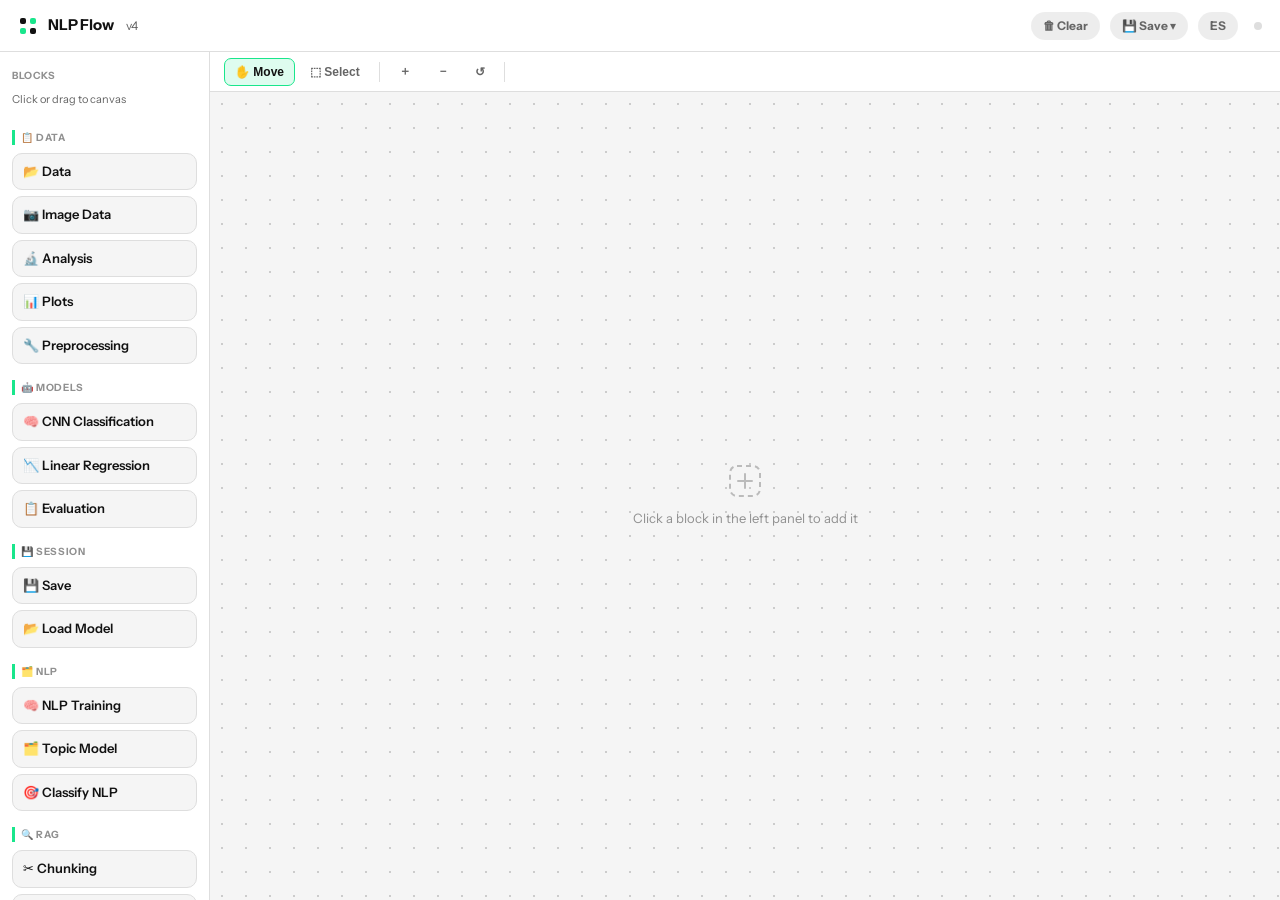
==== commit e7a3046d: "CNN Vision Clas" ====
--- a/static/index.html
+++ b/static/index.html
@@ -45,10 +45,13 @@
       <p class="sb-hint" data-i18n="blocks-hint">Clic o arrastra al canvas</p>
       <div class="sb-group-label" data-i18n="group-data">📋 Datos</div>
       <div class="palette-item" data-type="data" draggable="true">📂 Datos</div>
+      <div class="palette-item" data-type="data_image" draggable="true">📷 Datos Imagen</div>
       <div class="palette-item" data-type="inspect" draggable="true">🔬 Análisis</div>
       <div class="palette-item" data-type="plots" draggable="true">📊 Plots</div>
       <div class="palette-item" data-type="preprocess" draggable="true">🔧 Preprocesado</div>
       <div class="sb-group-label" data-i18n="group-models">🤖 Modelos</div>
+      <div class="palette-item" data-type="cnn" draggable="true">🧠 CNN Clasificación</div>
+
       <div class="palette-item" data-type="linreg" draggable="true">📉 Regresión Lineal</div>
       <div class="palette-item" data-type="model_eval" draggable="true">📋 Evaluación</div>
       <div class="sb-group-label" data-i18n="group-session">💾 Sesión</div>
@@ -444,6 +447,17 @@
     // Topic Model new strings
     "tm-iter-lbl":"Iteraciones máx.",
     "tm-iter-hint":"(LDA/NMF · LSA no las usa)",
+    "tm-adv-toggle":"⚙️ Parámetros avanzados",
+    "tm-mindf-lbl":"min_df (frec. mínima de documento)",
+    "tm-maxdf-lbl":"max_df (frec. máxima de documento)",
+    "tm-maxdf-hint":"Elimina términos presentes en más del X% de docs",
+    "tm-stopwords-lbl":"Stopwords integradas",
+    "tm-stopwords-hint":"Filtra stopwords del idioma detectado en el corpus",
+    "tm-alpha-lbl":"Alpha — prior doc-tópico",
+    "tm-alpha-hint":"Bajo → docs concentrados en pocos tópicos",
+    "tm-beta-lbl":"Beta — prior tópico-palabra",
+    "tm-beta-hint":"Bajo → tópicos más especializados",
+    "tm-lda-only":"(Solo LDA)",
     "tm-diversity":"Diversidad",
     "tm-diversity-hint":"(↑ mejor)",
     "tm-running":"Ejecutando…",
@@ -513,6 +527,18 @@
     "clipboard-copied":"bloque copiado","clipboard-copied-pl":"bloques copiados",
     "canvas-add-first":"Añade bloques al canvas primero",
     "warn-data-unconnected":"⚠ Usando bloque Datos sin conectar explícitamente",
+    // Image Data block
+    "img-load-mnist":"📷 Cargar MNIST","img-load-dogs":"🐶 Cargar Chihuahua vs Muffin",
+    "img-load-cats":"🐱 Cargar Cats vs Dogs",
+    "img-loading":"Descargando dataset…","img-ready":"✅ Dataset listo",
+    "img-dataset":"Dataset","img-classes":"Clases","img-train":"Entrenamiento",
+    "img-test":"Test","img-size":"Tamaño imagen","img-class-dist":"Distribución de clases",
+    "img-examples":"Ejemplo por clase","img-not-loaded":"Carga un dataset de imagen para comenzar.",
+    "img-error":"Error al cargar el dataset.",
+    "img-target":"Variable objetivo","img-target-hint":"Cada subcarpeta / etiqueta = una clase a predecir.",
+    "img-mnist-desc":"Dígitos escritos a mano (0–9). 70 000 imágenes en escala de grises 28×28. Descarga automática.",
+    "img-dogs-desc":"Chihuahuas vs. magdalenas (muffins). 299 imágenes a color. Descarga automática desde Hugging Face.",
+    "img-cats-desc":"Gatos vs perros. ~23 000 imágenes a color. ⚠️ Descarga pesada (~720 MB).",
     "select-model":"Selecciona al menos un modelo",
     "training":"Entrenando…",
     "scatter-min-vars":"Se necesitan al menos 2 variables numéricas para el Scatter Plot.",
@@ -743,6 +769,17 @@
     // Topic Model new strings
     "tm-iter-lbl":"Max iterations",
     "tm-iter-hint":"(LDA/NMF · LSA does not use iterations)",
+    "tm-adv-toggle":"⚙️ Advanced parameters",
+    "tm-mindf-lbl":"min_df (minimum document frequency)",
+    "tm-maxdf-lbl":"max_df (maximum document frequency)",
+    "tm-maxdf-hint":"Removes terms present in more than X% of docs",
+    "tm-stopwords-lbl":"Built-in stopwords",
+    "tm-stopwords-hint":"Filters stopwords for the detected corpus language",
+    "tm-alpha-lbl":"Alpha — doc-topic prior",
+    "tm-alpha-hint":"Low → documents concentrated on fewer topics",
+    "tm-beta-lbl":"Beta — topic-word prior",
+    "tm-beta-hint":"Low → more specialised topics",
+    "tm-lda-only":"(LDA only)",
     "tm-diversity":"Diversity",
     "tm-diversity-hint":"(↑ better)",
     "tm-running":"Running…",
@@ -812,6 +849,18 @@
     "clipboard-copied":"node copied","clipboard-copied-pl":"nodes copied",
     "canvas-add-first":"Add blocks to the canvas first",
     "warn-data-unconnected":"⚠ Using Data block without explicit connection",
+    // Image Data block
+    "img-load-mnist":"📷 Load MNIST","img-load-dogs":"🐶 Load Chihuahua vs Muffin",
+    "img-loading":"Downloading dataset…","img-ready":"✅ Dataset ready",
+    "img-dataset":"Dataset","img-classes":"Classes","img-train":"Training",
+    "img-test":"Test","img-size":"Image size","img-class-dist":"Class distribution",
+    "img-examples":"Example per class","img-not-loaded":"Load an image dataset to begin.",
+    "img-error":"Error loading dataset.",
+    "img-target":"Target variable","img-target-hint":"Each subfolder / label = one class to predict.",
+    "img-load-cats":"🐱 Load Cats vs Dogs",
+    "img-mnist-desc":"Handwritten digits (0–9). 70 000 grayscale images 28×28. Downloads automatically.",
+    "img-dogs-desc":"Chihuahuas vs blueberry muffins. 299 colour images. Downloads automatically from Hugging Face.",
+    "img-cats-desc":"Cats vs dogs. ~23 000 colour images. ⚠️ Large download (~720 MB).",
     "select-model":"Select at least one model",
     "training":"Training…",
     "scatter-min-vars":"At least 2 numeric variables are needed for the Scatter Plot.",
@@ -845,6 +894,9 @@
     m.name = lang === "es" ? (m.name.indexOf("NLP")!==-1 ? m.name : (m.nameEs||m.name)) : (m.nameEn||m.name);
   });
   META.data.name        = lang === "es" ? "Datos"            : "Data";
+  META.data_image.name  = lang === "es" ? "Datos Imagen"     : "Image Data";
+  META.cnn.name         = lang === "es" ? "CNN Clasificación"  : "CNN Classification";
+
   META.inspect.name     = lang === "es" ? "Análisis"         : "Analysis";
   META.preprocess.name  = lang === "es" ? "Preprocesado"     : "Preprocessing";
   META.linreg.name      = lang === "es" ? "Regresión Lineal" : "Linear Regression";
@@ -892,7 +944,7 @@
   fetch("/api/set_lang", { method:"POST", headers:{"Content-Type":"application/json"}, body: JSON.stringify({lang: lang}) }).catch(function(){});
   // Re-render the open modal if its content depends on lang
   var LANG_RERENDER_TYPES = ["rag_chunk", "rag_embed", "rag_retrieve", "rag_llm",
-                              "data", "preprocess", "topicmodel", "save_model"];
+                              "data", "data_image", "preprocess", "topicmodel", "save_model"];
   if (currentNode && LANG_RERENDER_TYPES.indexOf(currentNode.type) !== -1) {
     openModal(currentNode);
   }
@@ -1364,6 +1416,9 @@
 // ═══════════════════════════════════════════
 var META = {
   data:         { icon: "📂",  bg: "#f0fdf7", name: "Datos",           nameEn: "Data" },
+  data_image:   { icon: "📷",  bg: "#fff8f0", name: "Datos Imagen",    nameEn: "Image Data" },
+  cnn:          { icon: "🧠",  bg: "#f0f4ff", name: "CNN Clasificación",  nameEn: "CNN Classification" },
+
   inspect:      { icon: "🔬",  bg: "#f0f8ff", name: "Análisis",        nameEn: "Analysis" },
   plots:        { icon: "📊",  bg: "#fdf5ff", name: "Plots",           nameEn: "Plots" },
   preprocess:   { icon: "🔧",  bg: "#f5f5f5", name: "Preprocesado",    nameEn: "Preprocessing" },
@@ -1382,10 +1437,12 @@
 var ALLOWED = {
   // Exploración de datos — cualquier bloque de exploración puede recibir desde datos o desde preprocesado
   data:         ["inspect","plots","preprocess","linreg","rag_chunk","rag_embed"],
+  data_image:   ["inspect","preprocess"],
+  cnn:          ["model_eval","save_model"],
   inspect:      [],
   plots:        ["save_model"],
   // Preprocesado → exploración (para ver datos transformados) O → modelos O → guardar
-  preprocess:   ["inspect","plots","linreg","training","topicmodel","classify","save_model","rag_chunk","rag_embed"],
+  preprocess:   ["inspect","plots","linreg","training","topicmodel","classify","save_model","rag_chunk","rag_embed","cnn"],
   // Modelos
   linreg:       ["model_eval","save_model"],
   model_eval:   ["save_model"],
@@ -1418,8 +1475,9 @@
 // no_in  = no input port  (pipeline source nodes)
 // no_out = no output port (pipeline sink nodes)
 var NODE_PORT_CFG = {
-  data:       { no_in: true,  no_out: false },  // source
-  load_model: { no_in: true,  no_out: false },  // source
+  data:         { no_in: true,  no_out: false },  // source
+  data_image:   { no_in: true,  no_out: false },  // source
+  load_model:   { no_in: true,  no_out: false },  // source
   inspect:    { no_in: false, no_out: true  },  // sink
   save_model: { no_in: false, no_out: true  },  // sink
 };
@@ -1436,11 +1494,29 @@
     nx = c0.x; ny = c0.y;
   } else {
     var last = nodes[nodes.length - 1];
-    nx = last.x + 250; ny = last.y;
-    // Wrap to a new row every 4 nodes to avoid going off-screen
+    // Measure actual width of last block so we don't overlap it
+    var lastW = 170; // fallback
+    if (last.el) {
+      var lw = last.el.getBoundingClientRect().width;
+      if (lw > 0) lastW = lw / vp.scale;
+    }
+    nx = last.x + lastW + 30; ny = last.y;
+    // Wrap to a new row every 4 nodes — measure actual DOM height of the tallest
+    // node in the current row so we never overlap a taller block
     if ((nodes.length % 4) === 0) {
-      var first = nodes[Math.max(0, nodes.length - 4)];
-      nx = first.x; ny = first.y + 130;
+      var rowStart = Math.max(0, nodes.length - 4);
+      var first = nodes[rowStart];
+      var maxH = 130; // fallback minimum
+      for (var ri = rowStart; ri < nodes.length; ri++) {
+        var rn = nodes[ri];
+        if (rn.el) {
+          var rh = rn.el.getBoundingClientRect().height;
+          // getBoundingClientRect is in screen px; convert back to world units
+          var rh_world = rh / vp.scale;
+          if (rh_world > maxH) maxH = rh_world;
+        }
+      }
+      nx = first.x; ny = first.y + maxH + 24; // 24px gap
     }
   }
   var n = { id: ++nodeIdCounter, type: type, x: nx, y: ny, data: {} };
@@ -2208,6 +2284,7 @@
   var modalEl = document.getElementById("modal");
   if (modalEl) modalEl.classList.toggle("modal-wide", wideTypes.indexOf(node.type) !== -1);
   if      (node.type === "data")          renderData(node);
+  else if (node.type === "data_image")    renderDataImage(node);
   else if (node.type === "inspect")       renderInspect(node);
   else if (node.type === "plots")         renderPlots(node);
   else if (node.type === "preprocess")    renderPre(node);
@@ -2217,6 +2294,8 @@
   else if (node.type === "load_model")    renderLoadModel(node);
   else if (node.type === "training")     renderTrain(node);
   else if (node.type === "topicmodel")   renderTopicModel(node);
+  else if (node.type === "cnn")          renderCNN(node);
+
   else if (node.type === "classify")     renderClassify(node);
   else if (node.type === "rag_chunk")    renderRagChunk(node);
   else if (node.type === "rag_embed")    renderRagEmbed(node);
@@ -2373,7 +2452,7 @@
         var fromN = nodeById(edges[i].from);
         if (!fromN) continue;
         // A preprocess node acts as a data source once it has been applied
-        if (fromN.type === "data") return fromN;
+        if (fromN.type === "data" || fromN.type === "data_image") return fromN;
         if (fromN.type === "preprocess" && fromN.data && fromN.data.applied) return fromN;
         queue.push(fromN.id);
       }
@@ -2392,8 +2471,8 @@
   var dn = upstreamSourceNode(currentNodeId);
   if (dn) return { ok: true, nodeId: String(dn.id) };
 
-  // Count data nodes on canvas
-  var dataNodes = nodes.filter(function(n) { return n.type === "data"; });
+  // Count data nodes on canvas (including image data nodes)
+  var dataNodes = nodes.filter(function(n) { return n.type === "data" || n.type === "data_image"; });
   if (dataNodes.length === 0) {
     return { ok: false, error: "No hay ningún bloque Datos en el canvas. Añade uno primero." };
   }
@@ -2456,6 +2535,44 @@
 async function renderInspect(node) {
   showModalLoading(T("inspect-loading"));
   mFoot.innerHTML = '<button class="btn btn-black" id="btn-inspect-refresh">'+T("refresh")+'</button>';
+
+  // ── Detect upstream image node ─────────────────────────────────────────────
+  var upNode = upstreamSourceNode(node.id);
+  if (upNode && upNode.type === "data_image") {
+    // Delegate to image info view
+    async function loadImgInspect() {
+      showModalLoading(T("loading"));
+      var resp = await fetch("/api/image_info?node=" + upNode.id);
+      var d    = await resp.json();
+      if (d.error) { mBody.innerHTML = '<div style="padding:20px;color:#ef4444">' + d.error + '</div>'; return; }
+      var _es = (lang === "es");
+      var thumbsHtml = d.thumbs.map(function(b64, i) {
+        if (!b64) return "";
+        return '<div style="display:flex;flex-direction:column;align-items:center;gap:3px">' +
+          '<img src="data:image/png;base64,' + b64 + '" style="width:48px;height:48px;border-radius:6px;object-fit:cover;border:1.5px solid var(--border)">' +
+          '<span style="font-size:10px;color:var(--sec)">' + (d.class_names[i] || i) + '</span>' +
+        '</div>';
+      }).join("");
+      mBody.innerHTML =
+        '<div style="padding:14px;display:flex;flex-direction:column;gap:14px">' +
+          '<div class="mgrid">' +
+            '<div class="mcard mcard-hi"><div class="mval">' + d.n_train.toLocaleString() + '</div><div class="mlbl">' + T("img-train") + '</div></div>' +
+            '<div class="mcard mcard-hi"><div class="mval">' + d.n_test.toLocaleString()  + '</div><div class="mlbl">' + T("img-test")  + '</div></div>' +
+            '<div class="mcard"><div class="mval">' + d.n_classes + '</div><div class="mlbl">' + T("img-classes") + '</div></div>' +
+            '<div class="mcard"><div class="mval">' + d.img_size.join("×") + '</div><div class="mlbl">' + T("img-size") + '</div></div>' +
+          '</div>' +
+          '<div>' +
+            '<div class="fl" style="margin-bottom:6px">' + T("img-class-dist") + '</div>' +
+            '<img src="data:image/png;base64,' + d.dist_img + '" style="width:100%;border-radius:8px;cursor:zoom-in" onclick="expandImg(this.src)">' +
+          '</div>' +
+          (thumbsHtml ? '<div><div class="fl" style="margin-bottom:8px">' + T("img-examples") + '</div>' +
+            '<div style="display:flex;flex-wrap:wrap;gap:8px">' + thumbsHtml + '</div></div>' : '') +
+        '</div>';
+    }
+    loadImgInspect();
+    document.getElementById("btn-inspect-refresh").onclick = loadImgInspect;
+    return;
+  }
 
   async function load() {
     var qi = nq(node, "/api/tabular_info");
@@ -4452,7 +4569,7 @@
 // MODEL_EVAL MODAL — Bloque Evaluación (detecta modelo upstream)
 // ═══════════════════════════════════════════════════════════════════
 // Tipos de nodo que pueden alimentar Evaluación (ampliar aquí al añadir nuevos modelos)
-var _EVAL_MODEL_TYPES = ["linreg", "load_model"];
+var _EVAL_MODEL_TYPES = ["linreg", "load_model", "cnn"];
 
 async function renderModelEval(node) {
   var _animEval = prepareModalResize();
@@ -4471,6 +4588,12 @@
         '<div style="font-size:32px">🔌</div>' +
         '<div>Conecta un bloque de <b>Modelo</b> o <b>Cargar Modelo</b> a este bloque de Evaluación.</div>' +
       '</div>';
+    return;
+  }
+
+  // ── CNN upstream → delegate to vision evaluation ─────────────────────────
+  if (modelNode.type === "cnn") {
+    await renderCNNEval(node, modelNode);
     return;
   }
 
@@ -5169,7 +5292,240 @@
 // ═══════════════════════════════════════════
 // PLOTS — flexible plot builder with auto-history + compare
 // ═══════════════════════════════════════════
+async function renderNlpPlots(node) {
+  var _en = lang === "en";
+  var dnRef = upstreamDataNode(node.id);
+
+  // Fetch dataset info to know if there are classes
+  var inf = await fetch("/api/dataset_info").then(function(r){ return r.json(); }).catch(function(){ return {}; });
+  var hasClasses = inf.label_names && inf.label_names.length > 0;
+
+  // Check if preprocessing has been applied upstream
+  var upSrc = upstreamSourceNode(node.id);
+  var preprocessed = upSrc && upSrc.type === "preprocess" && upSrc.data && upSrc.data.applied;
+
+  if (!node.data.plotHistory) node.data.plotHistory = [];
+
+  var NLP_PLOT_TYPES = [
+    { id:"doc_length",        label:"📏 " + (_en?"Document length"    :"Longitud de documentos"), desc:_en?"Distribution of words per document"         :"Distribución del nº de palabras por documento" },
+    { id:"top_words",         label:"🔤 " + (_en?"Frequent words"     :"Palabras frecuentes"),    desc:_en?"Top N most common words in the corpus"        :"Top N palabras más comunes del corpus" },
+    { id:"class_dist",        label:"📊 " + (_en?"Class distribution" :"Distribución de clases"), desc:_en?"Number of documents per category"             :"Cuántos documentos hay por categoría",   needsClass: true },
+    { id:"length_by_class",   label:"📐 " + (_en?"Length by class"    :"Longitud por clase"),     desc:_en?"Average document length per category"         :"Longitud media de docs por categoría",   needsClass: true },
+    { id:"wordcloud_by_class",label:"☁️ " + (_en?"Wordcloud by class" :"Wordcloud por clase"),    desc:_en?"Word cloud separated by category"             :"Nube de palabras separada por categoría",needsClass: true },
+  ];
+
+  var PLOT_TYPES = NLP_PLOT_TYPES.filter(function(p){ return !p.needsClass || hasClasses; });
+
+  var selType   = (node.data.nlpPlotCfg && node.data.nlpPlotCfg.type) || PLOT_TYPES[0].id;
+  var corpus    = (node.data.nlpPlotCfg && node.data.nlpPlotCfg.corpus) || (preprocessed ? "processed" : "raw");
+  var topN      = (node.data.nlpPlotCfg && node.data.nlpPlotCfg.top_n) || 20;
+  var activeTab = "chart";
+  var histCompareIdx = null;
+
+  function renderHistoryTab() {
+    var hw = document.getElementById("plt-history-tab");
+    if (!hw) return;
+    var hist = node.data.plotHistory;
+    var n = hist.length;
+    var tabHist = document.getElementById("plt-tab-hist");
+    if (tabHist) tabHist.textContent = n ? "🗂 Historial (" + n + ")" : "🗂 Historial";
+    if (!n) {
+      hw.innerHTML = '<div style="padding:32px;text-align:center;color:var(--sec)"><div style="font-size:32px">🗂️</div><div style="font-size:13px;margin-top:8px">'+(_en?"No saved charts yet.":"Sin gráficas guardadas.")+'</div></div>';
+      return;
+    }
+    hw.innerHTML =
+      '<div style="display:flex;align-items:center;justify-content:space-between;padding:10px 14px 6px;flex-shrink:0">' +
+        '<div style="font-size:12px;color:var(--sec)">'+n+' '+(_en?'chart'+(n!==1?"s":""):'gráfica'+(n!==1?"s":""))+'  ·  '+(_en?"Click to compare · 🔍 expand":"Clic para comparar · 🔍 ampliar")+'</div>' +
+        '<button id="btn-plt-clear-hist" class="btn btn-ghost btn-sm" style="font-size:11px">🗑 '+(_en?"Clear":"Limpiar")+'</button>' +
+      '</div>' +
+      '<div style="display:grid;grid-template-columns:repeat(auto-fill,minmax(170px,1fr));gap:8px;padding:6px 14px 14px;overflow-y:auto;flex:1">' +
+        hist.map(function(h, idx) {
+          var isSel = idx === histCompareIdx;
+          return '<div onclick="pltHistClick('+idx+')" style="position:relative;border:2px solid '+(isSel?'var(--accent)':'var(--border)')+';border-radius:8px;overflow:hidden;cursor:pointer">' +
+            '<img src="'+h.img+'" style="width:100%;display:block">' +
+            '<div style="position:absolute;bottom:0;left:0;right:0;background:rgba(0,0,0,.62);color:#fff;font-size:10px;padding:4px 6px;display:flex;justify-content:space-between;align-items:center">' +
+              '<span style="overflow:hidden;text-overflow:ellipsis;white-space:nowrap;max-width:80px">'+h.label+'</span>' +
+              '<span style="display:flex;gap:4px;flex-shrink:0">' +
+                '<button onclick="event.stopPropagation();pltHistZoom('+idx+')" style="background:none;border:none;color:#fff;cursor:pointer;font-size:12px;padding:0">🔍</button>' +
+                '<button onclick="event.stopPropagation();pltHistSave('+idx+')" style="background:none;border:none;color:#fff;cursor:pointer;font-size:12px;padding:0">💾</button>' +
+                '<button onclick="event.stopPropagation();pltHistDel('+idx+')" style="background:none;border:none;color:#fff;cursor:pointer;font-size:12px;padding:0">✕</button>' +
+              '</span>' +
+            '</div></div>';
+        }).join("") +
+      '</div>';
+    document.getElementById("btn-plt-clear-hist").onclick = function() {
+      node.data.plotHistory = []; histCompareIdx = null; renderHistoryTab();
+    };
+  }
+
+  window.pltHistClick = function(idx) {
+    var hist = node.data.plotHistory;
+    if (!hist || !hist[idx]) return;
+    if (histCompareIdx === null) { histCompareIdx = idx; renderHistoryTab(); }
+    else if (histCompareIdx === idx) { histCompareIdx = null; renderHistoryTab(); }
+    else { pltHistZoom(idx); histCompareIdx = null; renderHistoryTab(); }
+  };
+  window.pltHistZoom = function(idx) {
+    var hist = node.data.plotHistory;
+    if (hist && hist[idx]) expandImg(hist[idx].img);
+  };
+  window.pltCompareClear = function() { histCompareIdx = null; };
+
+  function switchTab(tab) {
+    activeTab = tab;
+    var onC = tab === "chart";
+    ["plt-tab-chart","plt-tab-hist"].forEach(function(id, i) {
+      var el = document.getElementById(id);
+      if (!el) return;
+      var active = (i === 0) === onC;
+      el.style.borderBottom = active ? "2px solid var(--accent)" : "2px solid transparent";
+      el.style.color        = active ? "var(--ink)" : "var(--sec)";
+      el.style.fontWeight   = active ? "700" : "400";
+    });
+    var left = document.getElementById("plt-left-panel");
+    var btnGen = document.getElementById("btn-plt");
+    if (left) { left.style.maxWidth = onC ? "270px" : "0"; left.style.opacity = onC ? "1" : "0"; }
+    if (btnGen) btnGen.style.display = onC ? "" : "none";
+    var panC = document.getElementById("plt-panel-chart");
+    var panH = document.getElementById("plt-panel-history");
+    if (panC) panC.style.display = onC ? "" : "none";
+    if (panH) panH.style.display = onC ? "none" : "";
+    if (!onC) renderHistoryTab();
+  }
+
+  // ── Build UI ─────────────────────────────────────────────────────────────
+  mBody.style.padding = "0";
+  mBody.innerHTML =
+    '<div style="display:flex;min-height:420px">' +
+    '<div id="plt-left-panel" style="width:270px;max-width:270px;flex-shrink:0;border-right:1px solid var(--border);display:flex;flex-direction:column;overflow-y:auto;padding:14px 12px;gap:10px;transition:max-width 250ms ease,opacity 180ms ease">' +
+      '<div style="font-size:11px;font-weight:700;color:var(--sec);letter-spacing:.05em;text-transform:uppercase;margin-bottom:2px">'+(_en?"Chart type":"Tipo de gráfico")+'</div>' +
+      '<div style="display:flex;flex-direction:column;gap:5px">' +
+        PLOT_TYPES.map(function(pt) {
+          var active = pt.id === selType;
+          return '<label style="display:flex;align-items:flex-start;gap:9px;padding:8px 10px;border-radius:8px;cursor:pointer;border:1.5px solid '+(active?'var(--accent)':'var(--border)')+';background:'+(active?'var(--accent-tint)':'var(--card)')+';transition:all .15s">' +
+            '<input type="radio" name="plt-type" value="'+pt.id+'" '+(active?'checked':'')+' style="margin-top:3px;flex-shrink:0">' +
+            '<div><div style="font-size:13px;font-weight:700;line-height:1.4">'+pt.label+'</div>' +
+            '<div style="font-size:11px;color:var(--sec);line-height:1.3">'+pt.desc+'</div></div></label>';
+        }).join("") +
+      '</div>' +
+      // Extra controls
+      '<div style="display:flex;flex-direction:column;gap:8px;margin-top:4px">' +
+        (preprocessed
+          ? '<div class="fg"><div class="fl" style="font-size:11px">Corpus</div>' +
+              '<select class="inp" id="plt-corpus" style="font-size:12px">' +
+                '<option value="raw"'+(corpus==="raw"?" selected":"")+'>'     +(_en?"Original":"Original")+'</option>' +
+                '<option value="processed"'+(corpus==="processed"?" selected":"")+'>'  +(_en?"Preprocessed":"Preprocesado")+'</option>' +
+              '</select></div>'
+          : '<div style="font-size:11px;color:var(--sec)">'+(_en?"Corpus: original (connect Preprocessing to use processed)":"Corpus: original (conecta Preprocesado para usar el procesado)")+'</div>') +
+        '<div id="plt-topn-wrap" class="fg"><div class="fl" style="font-size:11px">'+(_en?"Top N words":"Top N palabras")+'</div>' +
+          '<input type="number" class="inp" id="plt-topn" value="'+topN+'" min="5" max="100" style="font-size:12px"></div>' +
+      '</div>' +
+    '</div>' +
+    '<div style="flex:1;min-width:0;display:flex;flex-direction:column">' +
+      '<div style="display:flex;border-bottom:1px solid var(--border);flex-shrink:0">' +
+        '<button id="plt-tab-chart" style="padding:9px 18px;font-size:13px;background:none;border:none;border-bottom:2px solid var(--accent);color:var(--ink);font-weight:700;cursor:pointer">📊 '+(_en?"Chart":"Gráfica")+'</button>' +
+        '<button id="plt-tab-hist"  style="padding:9px 18px;font-size:13px;background:none;border:none;border-bottom:2px solid transparent;color:var(--sec);font-weight:400;cursor:pointer">🗂 '+(_en?"History":"Historial")+'</button>' +
+      '</div>' +
+      '<div id="plt-panel-chart" style="padding:14px"><div id="plt-chart" style="color:var(--sec);font-size:13px">'+(_en?"Select a type and click Generate.":"Selecciona un tipo y pulsa Generar.")+'</div></div>' +
+      '<div id="plt-panel-history" style="display:none;flex-direction:column"><div id="plt-history-tab"></div></div>' +
+    '</div>' +
+    '</div>';
+
+  mFoot.innerHTML =
+    '<button class="btn btn-black" id="btn-plt">📊 '+(_en?"Generate":"Generar")+'</button>' +
+    '<span id="plt-autosave-note" style="font-size:11px;color:var(--sec);display:none">✓ '+(_en?"saved to history":"guardado en historial")+'</span>';
+
+  window._pltRenderHistoryTab = renderHistoryTab;
+
+  // Show/hide top-n control depending on type
+  function updateControls() {
+    var topNWrap = document.getElementById("plt-topn-wrap");
+    if (topNWrap) topNWrap.style.display = selType === "top_words" ? "" : "none";
+  }
+  updateControls();
+
+  mBody.querySelectorAll('input[name="plt-type"]').forEach(function(radio) {
+    radio.addEventListener("change", function() {
+      selType = radio.value;
+      mBody.querySelectorAll('label').forEach(function(lbl) {
+        var inp = lbl.querySelector('input[name="plt-type"]');
+        if (!inp) return;
+        var active = inp.value === selType;
+        lbl.style.borderColor = active ? "var(--accent)" : "var(--border)";
+        lbl.style.background  = active ? "var(--accent-tint)" : "var(--card)";
+      });
+      updateControls();
+    });
+  });
+
+  document.getElementById("plt-tab-chart").onclick = function() { switchTab("chart"); };
+  document.getElementById("plt-tab-hist").onclick  = function() { switchTab("history"); };
+
+  document.getElementById("btn-plt").onclick = async function() {
+    var corpusSel = document.getElementById("plt-corpus");
+    var topNEl    = document.getElementById("plt-topn");
+    corpus = corpusSel ? corpusSel.value : "raw";
+    topN   = topNEl   ? parseInt(topNEl.value, 10) || 20 : 20;
+    node.data.nlpPlotCfg = { type: selType, corpus: corpus, top_n: topN };
+
+    switchTab("chart");
+    var chartEl = document.getElementById("plt-chart");
+    var _anim   = prepareModalResize();
+    chartEl.innerHTML = '<div class="loading" style="padding:20px">' + (_en?"Generating…":"Generando…") + '</div>';
+
+    var resp = await fetch("/api/plot_nlp", {
+      method: "POST", headers: {"Content-Type":"application/json"},
+      body: JSON.stringify({ type: selType, corpus: corpus, top_n: topN })
+    });
+    var d = await resp.json();
+    if (d.error) { chartEl.innerHTML = '<div style="color:#ff6b6b;padding:14px">'+d.error+'</div>'; return; }
+
+    var imgSrc = "data:image/png;base64," + d.img;
+    var pt = PLOT_TYPES.find(function(p){ return p.id === selType; });
+    var label = (pt ? pt.label.replace(/\p{Emoji}/gu,"").trim() : selType) +
+                " · " + new Date().toLocaleTimeString([], {hour:"2-digit",minute:"2-digit"});
+
+    chartEl.innerHTML =
+      '<img id="plt-chart-img" src="'+imgSrc+'" style="width:100%;cursor:zoom-in;border-radius:8px;display:block" onclick="expandImg(this.src)">' +
+      '<div style="margin-top:8px;display:flex;gap:8px">' +
+        '<button class="btn btn-ghost btn-sm" onclick="expandImg(document.querySelector(\'#plt-chart-img\').src)">⛶ '+(_en?"Expand":"Ampliar")+'</button>' +
+        '<button class="btn btn-ghost btn-sm" id="btn-plt-dl">💾 '+(_en?"Save PNG":"Guardar PNG")+'</button>' +
+      '</div>';
+
+    var _img = document.getElementById("plt-chart-img");
+    if (_img && !_img.complete) { _img.onload = function() { _anim(); }; } else { requestAnimationFrame(function(){ requestAnimationFrame(_anim); }); }
+
+    document.getElementById("btn-plt-dl").onclick = function() {
+      var a = document.createElement("a"); a.download = "nlp_plot_"+selType+"_"+Date.now()+".png"; a.href = imgSrc; a.click();
+    };
+
+    if (!node.data.plotHistory) node.data.plotHistory = [];
+    node.data.plotHistory.push({ label: label, img: imgSrc, ts: Date.now() });
+    var tabHist = document.getElementById("plt-tab-hist");
+    var nHist = node.data.plotHistory.length;
+    if (tabHist) tabHist.textContent = "🗂 "+(_en?"History":"Historial")+" (" + nHist + ")";
+    var noteEl = document.getElementById("plt-autosave-note");
+    if (noteEl) { noteEl.style.display = ""; setTimeout(function(){ noteEl.style.display = "none"; }, 2500); }
+    setNS(node.id, pt ? pt.label : selType);
+    setNB(node.id, "✓", "badge-ok");
+    setOK(node.id, true);
+  };
+}
+
 async function renderPlots(node) {
+  // ── Detect NLP upstream ──────────────────────────────────────────────────
+  var dnRef = upstreamDataNode(node.id);
+  var isNlp = dnRef && dnRef.data && dnRef.data.nlp_mode === true;
+  if (!isNlp) {
+    // also check preprocess node upstream
+    var upSrc = upstreamSourceNode(node.id);
+    if (upSrc && upSrc.type === "preprocess") {
+      var upData = upstreamDataNode(upSrc.id);
+      if (upData && upData.data && upData.data.nlp_mode === true) isNlp = true;
+    }
+  }
+  if (isNlp) { await renderNlpPlots(node); return; }
+
   var qi = nq(node, "/api/tabular_info");
   if (qi.err) { showNotConnected(qi.err); return; }
   var infoResp = await fetch(qi.url);
@@ -5562,15 +5918,203 @@
   if (typeof window._pltRenderHistoryTab === "function") window._pltRenderHistoryTab();
 };
 
+// ═══════════════════════════════════════════
+// IMAGE DATA BLOCK
+// ═══════════════════════════════════════════
+async function renderDataImage(node) {
+  var _anim = prepareModalResize();
+
+  // ── Helper: poll load progress ─────────────────────────────────────────────
+  async function pollLoad(dataset) {
+    var bar  = document.getElementById("img-bar");
+    var lbl  = document.getElementById("img-lbl");
+    var done = false;
+    while (!done) {
+      await new Promise(function(r){ setTimeout(r, 700); });
+      var resp = await fetch("/api/image_load_progress?node=" + node.id);
+      var d    = await resp.json();
+      if (bar) bar.style.width = (d.pct || 0) + "%";
+      if (lbl) lbl.textContent = d.msg || "…";
+      if (d.error) {
+        if (lbl) lbl.textContent = "❌ " + d.error;
+        done = true;
+        return;
+      }
+      if (d.done) { done = true; }
+    }
+    // Load succeeded — show info panel
+    await showImgInfo();
+  }
+
+  // ── Helper: render info panel ──────────────────────────────────────────────
+  async function showImgInfo() {
+    var resp = await fetch("/api/image_info?node=" + node.id);
+    var d    = await resp.json();
+    if (d.error) {
+      mBody.innerHTML = '<div style="padding:20px;color:#ef4444">' + d.error + '</div>';
+      return;
+    }
+
+    var _es = (lang === "es");
+
+    // Update canvas node badge
+    setNS(node.id, d.dataset_name);
+    setNB(node.id, d.n_classes + (_es ? " clases" : " classes") + " · " + d.n_train + " train", "badge-ok");
+    setOK(node.id, true);
+    node.data = node.data || {};
+    node.data.loaded = true;
+    node.data.dataset = d.dataset;
+
+    // Thumbnails — grouped by class, 3 per class, 96px, clickable to expand
+    var thumbsHtml = d.thumbs.map(function(bucket, i) {
+      if (!bucket || !bucket.length) return "";
+      var label = d.class_names[i] || ("Class " + i);
+      var imgs = bucket.map(function(b64) {
+        return '<img src="data:image/png;base64,' + b64 + '" ' +
+          'style="width:120px;height:120px;border-radius:8px;object-fit:cover;border:1.5px solid var(--border);cursor:zoom-in;flex-shrink:0" ' +
+          'onclick="expandImg(this.src)" title="' + label + '">';
+      }).join("");
+      return '<div style="display:flex;flex-direction:column;gap:6px">' +
+        '<span style="font-size:11px;color:var(--sec);font-weight:600">' + label + '</span>' +
+        '<div style="display:flex;gap:6px;flex-wrap:wrap">' + imgs + '</div>' +
+      '</div>';
+    }).join("");
+
+    mBody.innerHTML =
+      '<div style="padding:14px;display:flex;flex-direction:column;gap:14px">' +
+
+        // ── Summary cards ──────────────────────────────────────────────
+        '<div class="mgrid">' +
+          '<div class="mcard mcard-hi"><div class="mval">' + d.n_train.toLocaleString() + '</div><div class="mlbl">' + T("img-train") + '</div></div>' +
+          '<div class="mcard mcard-hi"><div class="mval">' + d.n_test.toLocaleString()  + '</div><div class="mlbl">' + T("img-test")  + '</div></div>' +
+          '<div class="mcard"><div class="mval">' + d.n_classes + '</div><div class="mlbl">' + T("img-classes") + '</div></div>' +
+          '<div class="mcard"><div class="mval">' + d.img_size.join("×") + '</div><div class="mlbl">' + T("img-size") + '</div></div>' +
+        '</div>' +
+
+        // ── Target variable info ───────────────────────────────────────
+        '<div class="psec">' +
+          '<div class="ptitle">' + T("img-target") + '</div>' +
+          '<div style="font-size:12px;color:var(--sec);margin-bottom:6px">' + T("img-target-hint") + '</div>' +
+          '<div style="display:flex;flex-wrap:wrap;gap:6px">' +
+            d.class_names.map(function(n, i) {
+              return '<span class="badge badge-ok" style="font-size:11px">' + n + '</span>';
+            }).join("") +
+          '</div>' +
+        '</div>' +
+
+        // ── Class distribution chart ───────────────────────────────────
+        '<div>' +
+          '<div class="fl" style="margin-bottom:6px">' + T("img-class-dist") + '</div>' +
+          '<img src="data:image/png;base64,' + d.dist_img + '" style="width:100%;border-radius:8px;cursor:zoom-in" onclick="expandImg(this.src)">' +
+        '</div>' +
+
+        // ── Thumbnails ─────────────────────────────────────────────────
+        (thumbsHtml ? '<div class="psec"><div class="fl" style="margin-bottom:10px">' + T("img-examples") + '</div>' +
+          '<div style="display:flex;flex-direction:column;gap:14px">' + thumbsHtml + '</div></div>' : '') +
+
+      '</div>';
+
+    mFoot.innerHTML =
+      '<button class="btn btn-sec btn-sm" id="btn-img-reload">' + (lang==="es"?"🔄 Cambiar dataset":"🔄 Change dataset") + '</button>';
+    document.getElementById("btn-img-reload").onclick = function() { showPicker(); };
+    _anim();
+  }
+
+  // ── Helper: dataset picker UI ─────────────────────────────────────────────
+  function showPicker() {
+    mBody.innerHTML =
+      '<div style="padding:18px;display:flex;flex-direction:column;gap:16px">' +
+
+        '<div style="font-size:13px;color:var(--sec)">' +
+          (lang==="es"?"Selecciona el dataset de imagen que quieres usar:":"Select the image dataset you want to use:") +
+        '</div>' +
+
+        // MNIST card
+        '<div class="psec" style="cursor:pointer;border:2px solid var(--border);transition:border-color .15s" id="img-card-mnist"' +
+          ' onmouseenter="this.style.borderColor=\'var(--accent)\'" onmouseleave="this.style.borderColor=\'var(--border)\'">' +
+          '<div style="display:flex;align-items:center;gap:10px;margin-bottom:6px">' +
+            '<span style="font-size:22px">🔢</span>' +
+            '<div><div style="font-weight:700;font-size:13px">MNIST</div>' +
+            '<div style="font-size:11px;color:var(--sec)">' + T("img-mnist-desc") + '</div></div>' +
+          '</div>' +
+          '<button class="btn btn-black" id="btn-load-mnist" style="width:100%">' + T("img-load-mnist") + '</button>' +
+        '</div>' +
+
+        // Chihuahua vs Muffin card
+        '<div class="psec" style="cursor:pointer;border:2px solid var(--border);transition:border-color .15s" id="img-card-dogs"' +
+          ' onmouseenter="this.style.borderColor=\'var(--accent)\'" onmouseleave="this.style.borderColor=\'var(--border)\'">' +
+          '<div style="display:flex;align-items:center;gap:10px;margin-bottom:6px">' +
+            '<span style="font-size:22px">🐶🧁</span>' +
+            '<div><div style="font-weight:700;font-size:13px">Chihuahua vs Muffin</div>' +
+            '<div style="font-size:11px;color:var(--sec)">' + T("img-dogs-desc") + '</div></div>' +
+          '</div>' +
+          '<button class="btn btn-black" id="btn-load-dogs" style="width:100%">' + T("img-load-dogs") + '</button>' +
+        '</div>' +
+
+        // Cats vs Dogs card
+        '<div class="psec" style="cursor:pointer;border:2px solid var(--border);transition:border-color .15s" id="img-card-cats"' +
+          ' onmouseenter="this.style.borderColor=\'var(--accent)\'" onmouseleave="this.style.borderColor=\'var(--border)\'">' +
+          '<div style="display:flex;align-items:center;gap:10px;margin-bottom:6px">' +
+            '<span style="font-size:22px">🐱🐶</span>' +
+            '<div><div style="font-weight:700;font-size:13px">Cats vs Dogs</div>' +
+            '<div style="font-size:11px;color:var(--sec)">' + T("img-cats-desc") + '</div></div>' +
+          '</div>' +
+          '<div style="font-size:11px;color:#f59e0b;margin-bottom:6px">⚠️ ' + (lang === "es" ? "Descarga pesada ~720 MB. Solo con buena conexión." : "Large download ~720 MB. Only with a good connection.") + '</div>' +
+          '<button class="btn btn-black" id="btn-load-cats" style="width:100%">' + T("img-load-cats") + '</button>' +
+        '</div>' +
+
+        // Progress bar (hidden until loading starts)
+        '<div id="img-prog-wrap" style="display:none">' +
+          '<div class="prog-wrap"><div class="prog-bar" id="img-bar" style="width:0%"></div></div>' +
+          '<div class="prog-lbl" id="img-lbl">' + T("img-loading") + '</div>' +
+        '</div>' +
+
+      '</div>';
+
+    mFoot.innerHTML = "";
+    _anim();
+
+    document.getElementById("btn-load-mnist").onclick = function() { startLoad("mnist"); };
+    document.getElementById("btn-load-dogs").onclick  = function() { startLoad("dogs_muffins"); };
+    document.getElementById("btn-load-cats").onclick  = function() { startLoad("cats_vs_dogs"); };
+  }
+
+  async function startLoad(dataset) {
+    document.getElementById("img-prog-wrap").style.display = "block";
+    document.getElementById("btn-load-mnist").disabled = true;
+    document.getElementById("btn-load-dogs").disabled  = true;
+    var _catBtn = document.getElementById("btn-load-cats"); if (_catBtn) _catBtn.disabled = true;
+    var bar = document.getElementById("img-bar");
+    var lbl = document.getElementById("img-lbl");
+    if (bar) bar.style.width = "0%";
+    if (lbl) lbl.textContent = T("img-loading");
+
+    await fetch("/api/image_load", {
+      method: "POST",
+      headers: { "Content-Type": "application/json" },
+      body: JSON.stringify({ node: node.id, dataset: dataset })
+    });
+    await pollLoad(dataset);
+  }
+
+  // ── Initial render ────────────────────────────────────────────────────────
+  var checkResp = await fetch("/api/image_info?node=" + node.id);
+  var checkData = await checkResp.json();
+  if (!checkData.error && checkData.dataset) {
+    mBody.innerHTML = '<div style="padding:16px;color:var(--sec);font-size:13px">Cargando…</div>';
+    _anim();
+    await showImgInfo();
+    return;
+  }
+
+  showPicker();
+}
+
 async function renderData(node) {
   var _animData = prepareModalResize();
   mBody.innerHTML =
     '<div class="col2">' +
     '<div class="col-left">' +
-      '<div class="fg"><div class="fl">Built-in dataset</div>' +
-        '<select class="inp" id="ds-sel"><option value="">Loading...</option></select></div>' +
-      '<button class="btn btn-black" id="btn-ds">Load dataset</button>' +
-      '<div class="divider">or</div>' +
       '<div class="fg"><div class="fl">Upload CSV</div>' +
         '<div class="dropzone" id="dz">📄 Drop CSV or click to browse</div>' +
         '<input type="file" accept=".csv" id="csv-fi" style="display:none"></div>' +
@@ -5583,53 +6127,7 @@
     '</div>' +
     '</div>';
 
-  // Load both NLP and tabular datasets into the same select
-  var [nlpList, tabList] = await Promise.all([
-    fetch("/api/datasets").then(function(r){ return r.json(); }),
-    fetch("/api/tab_datasets").then(function(r){ return r.json(); })
-  ]);
-  var dsSel = document.getElementById("ds-sel");
-  dsSel.innerHTML =
-    '<option value="">— Selecciona —</option>' +
-    '<optgroup label="📝 Texto / NLP">' +
-      nlpList.map(function(d){ return '<option value="nlp::'+d.id+'">'+d.name+'</option>'; }).join("") +
-    '</optgroup>' +
-    '<optgroup label="📊 Datos tabulares">' +
-      tabList.map(function(d){ return '<option value="tab::'+d.id+'">'+d.name+'</option>'; }).join("") +
-    '</optgroup>';
-
   _animData();
-
-  document.getElementById("btn-ds").onclick = async function() {
-    var val = dsSel.value; if (!val) { toast("Select a dataset first"); return; }
-    var isTab = val.startsWith("tab::");
-    var id = val.replace(/^(nlp|tab)::/, "");
-    var rd, d;
-    if (isTab) {
-      rd = await fetch("/api/load_tab_dataset", { method:"POST", headers:{"Content-Type":"application/json"}, body: JSON.stringify({id:id, node_id: String(node.id)}) });
-    } else {
-      rd = await fetch("/api/load_dataset", { method:"POST", headers:{"Content-Type":"application/json"}, body: JSON.stringify({id:id, node_id: String(node.id)}) });
-    }
-    d = await rd.json(); if (d.error) { toast(d.error); return; }
-    node.data.loaded = true; node.data.task = d.task;
-    // New data loaded — clear plotHistory of any connected plots nodes
-    edges.forEach(function(e) {
-      if (e.from === node.id) {
-        var dn = nodeById(e.to);
-        if (dn && dn.type === "plots" && dn.data) dn.data.plotHistory = [];
-      }
-    });
-    // Persist target col and mode so downstream blocks can read them
-    node.data.nlp_mode = isTab ? false : true;
-    if (d.target && d.task !== "topic_model") node.data.targetCol = d.target;
-    else if (isTab && d.columns && d.columns.length && !node.data.targetCol)
-      node.data.targetCol = d.columns[d.columns.length-1].name || d.columns[d.columns.length-1];
-    var badge = isTab ? "tabular" : d.task;
-    setNS(node.id, (d.n || (d.rows && d.rows.total) || "") + " · " + d.task);
-    setNB(node.id, badge, isTab ? "badge-info" : "badge-ok");
-    setOK(node.id, true);
-    showDsInfo(d, node);
-  };
 
   var dz = document.getElementById("dz"), fi = document.getElementById("csv-fi");
   dz.onclick = function() { fi.click(); };
@@ -5790,6 +6288,13 @@
 }
 
 function showDsInfo(data, node) {
+  // Persist dataset metadata so downstream blocks (RAG export, etc.) can read it
+  if (node && node.data) {
+    node.data.ds_name   = data.name || node.data.ds_name || "";
+    node.data.ds_n_docs = data.n    || node.data.ds_n_docs || 0;
+    node.data.ds_n_rows = data.n    || (data.rows && (data.rows.total || data.rows)) || node.data.ds_n_rows || 0;
+  }
+
   var el = document.getElementById("ds-info");
   // Fade out the selector area, then swap in the info panel
   var colLeft = el ? el.closest(".col-left") : null;
@@ -6194,10 +6699,427 @@
 async function renderPre(node) {
   showModalLoading(lang==="en" ? "Detecting data type…" : "Detectando tipo de datos…");
 
+  var _en = lang === "en";
+
   // ── 0. Resolve upstream data node ────────────────────────────────────────
   var dataSrc    = upstreamDataNode(node.id);
   var dataNodeId = dataSrc ? String(dataSrc.id) : "";
   var prepNodeId = String(node.id);
+
+  // ── IMAGE MODE: upstream is data_image ───────────────────────────────────
+  var upSrcNode = upstreamSourceNode(node.id);
+  if (upSrcNode && upSrcNode.type === "data_image") {
+    var imgResp = await fetch("/api/image_info?node=" + upSrcNode.id).then(function(r){ return r.json(); }).catch(function(){ return {}; });
+    if (!imgResp || imgResp.error) {
+      mBody.innerHTML = '<div style="padding:24px;color:var(--sec)">' +
+        (_en ? "Load an image dataset in the Image Data block first." : "Carga primero un dataset en el bloque Datos Imagen.") +
+        '</div>';
+      return;
+    }
+
+    var cfg        = node.data.imgCfg || {};
+    var imgSize    = cfg.imgSize    || 64;
+    var normMode   = cfg.normMode   || "01";
+    var batchSize  = cfg.batchSize  || 32;
+    var testSplit  = cfg.testSplit  || "0.2";
+    var augFlip    = cfg.augFlip    || false;
+    var augRotate  = cfg.augRotate  || false;
+    var augCrop    = cfg.augCrop    || false;
+    var augFactor  = cfg.augFactor  || 1;
+    var nCh        = (imgResp.dataset === "mnist") ? 1 : 3;
+    var total     = imgResp.n_train + imgResp.n_test;
+
+    // ── helper: render a pill-card row ──────────────────────────────────────
+    function pillRow(groupId, options, selected) {
+      return '<div style="display:flex;gap:8px;flex-wrap:wrap" id="' + groupId + '">' +
+        options.map(function(o) {
+          var active = (o.v === selected);
+          return '<button type="button" data-val="' + o.v + '" ' +
+            'style="padding:10px 16px;border-radius:10px;border:2px solid ' + (active ? 'var(--accent)' : 'var(--border)') + ';' +
+            'background:var(--card);color:var(--ink);' +
+            'font-size:12px;font-weight:' + (active ? '700' : '500') + ';cursor:pointer;transition:border-color .15s;' +
+            'display:flex;flex-direction:column;align-items:center;gap:3px;min-width:64px">' +
+            '<span style="font-size:16px">' + o.icon + '</span>' +
+            '<span>' + o.label + '</span>' +
+            (o.sub ? '<span style="font-size:10px;opacity:.7">' + o.sub + '</span>' : '') +
+          '</button>';
+        }).join("") +
+      '</div>';
+    }
+
+    function wirePills(groupId, onChange) {
+      var container = document.getElementById(groupId);
+      if (!container) return;
+      container.querySelectorAll("button[data-val]").forEach(function(btn) {
+        btn.addEventListener("click", function() {
+          container.querySelectorAll("button[data-val]").forEach(function(b) {
+            var isMe = (b === btn);
+            b.style.borderColor = isMe ? "var(--accent)" : "var(--border)";
+            b.style.fontWeight  = isMe ? "700" : "500";
+          });
+          onChange(btn.dataset.val);
+        });
+      });
+    }
+
+    function getSelected(groupId) {
+      var active = document.querySelector("#" + groupId + " button[style*='var(--accent)'][style*='background']");
+      if (active) return active.dataset.val;
+      var first = document.querySelector("#" + groupId + " button[data-val]");
+      return first ? first.dataset.val : null;
+    }
+
+    function updateSummary() {
+      var ch  = nCh === 1 ? (_en ? "grayscale" : "grises") : (_en ? "colour" : "color");
+      var augList = [augFlip ? "flip" : "", augRotate ? "rot" : "", augCrop ? "crop" : ""].filter(Boolean);
+      var augTxt  = augList.length ? augList.join("+") : "—";
+      document.getElementById("pre-img-summary").innerHTML =
+        '<div style="display:flex;gap:8px;flex-wrap:wrap;align-items:center">' +
+          '<div class="mcard" style="flex:1;padding:8px 12px;text-align:center"><div class="mval" style="font-size:15px">' + imgResp.n_train + '</div><div class="mlbl">Train</div></div>' +
+          '<div class="mcard" style="flex:1;padding:8px 12px;text-align:center"><div class="mval" style="font-size:15px">' + imgResp.n_test + '</div><div class="mlbl">Test</div></div>' +
+          '<div class="mcard" style="flex:1;padding:8px 12px;text-align:center"><div class="mval" style="font-size:15px">' + imgSize + '×' + imgSize + '</div><div class="mlbl">px</div></div>' +
+          '<div class="mcard" style="flex:1;padding:8px 12px;text-align:center"><div class="mval" style="font-size:15px">' + batchSize + '</div><div class="mlbl">batch</div></div>' +
+          '<div class="mcard" style="flex:1;padding:8px 12px;text-align:center"><div class="mval" style="font-size:13px">' + ch + '</div><div class="mlbl">' + (_en ? "channels" : "canales") + '</div></div>' +
+          '<div class="mcard" style="flex:1;padding:8px 12px;text-align:center"><div class="mval" style="font-size:12px">' + augTxt + '</div><div class="mlbl">aug</div></div>' +
+        '</div>';
+    }
+
+    // Helper: renders a single aug toggle row
+    function _augToggleHtml(id, active, title, desc) {
+      return '<div id="' + id + '-card" style="display:flex;align-items:center;justify-content:space-between;padding:12px 16px;border-radius:10px;border:1.5px solid var(--border);background:var(--card);cursor:pointer;gap:14px">' +
+        '<div>' +
+          '<div style="font-size:12px;font-weight:700;color:var(--ink)">' + title + '</div>' +
+          '<div id="' + id + '-status" style="font-size:11px;margin-top:2px;color:var(--sec)">' + desc + '</div>' +
+        '</div>' +
+        '<div id="' + id + '-pill" style="width:40px;height:22px;border-radius:11px;background:' + (active ? 'var(--accent)' : 'var(--border)') + ';display:flex;align-items:center;padding:2px;transition:background .2s;flex-shrink:0">' +
+          '<div style="width:18px;height:18px;border-radius:50%;background:#fff;transform:translateX(' + (active ? '18px' : '0') + ');transition:transform .2s"></div>' +
+        '</div>' +
+      '</div>';
+    }
+
+    var _sizeOpts = [
+      { v: "28",  icon: "🔲", label: "28×28",  sub: "MNIST" },
+      { v: "64",  icon: "🟦", label: "64×64",  sub: "" },
+      { v: "128", icon: "🟧", label: "128×128", sub: "" }
+    ];
+    var _normOpts = [
+      { v: "01",      icon: "📐", label: "[0, 1]",    sub: "÷255" },
+      { v: "meanstd", icon: "📊", label: "Media/std", sub: "μ σ" },
+      { v: "none",    icon: "🔢", label: (_en ? "None" : "Ninguna"), sub: "0–255" }
+    ];
+    var _batchOpts = [
+      { v: "8",  icon: "🔸", label: "8",  sub: "" },
+      { v: "16", icon: "🔶", label: "16", sub: "" },
+      { v: "32", icon: "🟠", label: "32", sub: "" },
+      { v: "64", icon: "🔴", label: "64", sub: "" }
+    ];
+
+    mBody.innerHTML =
+      '<div style="padding:14px;display:flex;flex-direction:column;gap:18px;overflow-y:auto">' +
+
+        // Dataset badge
+        '<div style="display:flex;align-items:center;gap:8px;padding:8px 12px;background:var(--tinted);border-radius:8px;font-size:12px;color:var(--sec)">' +
+          '<span style="font-size:18px">🖼️</span>' +
+          '<span><b>' + imgResp.dataset_name + '</b> · ' + total + (_en ? " images · " : " imágenes · ") + nCh + (_en ? " channel(s)" : " canal(es)") + '</span>' +
+        '</div>' +
+
+        // Image size
+        '<div class="fg">' +
+          '<div class="fl" style="margin-bottom:4px;font-size:12px">' + (_en ? "📐 Image size — choose the resolution for training" : "📐 Tamaño de imagen — elige la resolución para entrenar") + '</div>' +
+          '<div style="font-size:11px;color:var(--sec);margin-bottom:10px">' +
+            (_en ? "All images are resized to a square of this size before entering the model." : "Todas las imágenes se redimensionan a un cuadrado de este tamaño antes de entrar al modelo.") +
+          '</div>' +
+          pillRow("pre-size-grp", _sizeOpts, String(imgSize)) +
+        '</div>' +
+
+        // Normalisation
+        '<div class="fg">' +
+          '<div class="fl" style="margin-bottom:4px;font-size:12px">' + (_en ? "🎚️ Normalisation — how to scale pixel values" : "🎚️ Normalización — cómo escalar los valores de píxel") + '</div>' +
+          '<div style="font-size:11px;color:var(--sec);margin-bottom:10px">' +
+            (_en ? "Converts pixel values so the network learns more efficiently." : "Convierte los valores de píxel para que la red aprenda de forma más eficiente.") +
+          '</div>' +
+          pillRow("pre-norm-grp", _normOpts, normMode) +
+        '</div>' +
+
+        // Batch size
+        '<div class="fg">' +
+          '<div class="fl" style="margin-bottom:4px;font-size:12px">' + (_en ? "📦 Batch size — images per training step" : "📦 Batch size — imágenes por paso de entrenamiento") + '</div>' +
+          '<div style="font-size:11px;color:var(--sec);margin-bottom:10px">' +
+            (_en ? "Number of images the model sees before updating its weights." : "Número de imágenes que el modelo ve antes de actualizar sus pesos.") +
+          '</div>' +
+          pillRow("pre-batch-grp", _batchOpts, String(batchSize)) +
+        '</div>' +
+
+        // Test split
+        '<div class="fg">' +
+          '<div class="fl" style="margin-bottom:4px;font-size:12px">' + (_en ? "🧪 Test split — images reserved for final evaluation" : "🧪 Test split — imágenes reservadas para evaluación final") + '</div>' +
+          '<div style="font-size:11px;color:var(--sec);margin-bottom:10px">' +
+            (_en ? "These images are set aside before training begins. The model never sees them during training — they are only used to measure real performance at the end."
+                  : "Estas imágenes se apartan antes de que comience el entrenamiento. El modelo nunca las ve durante el entrenamiento — solo se usan para medir el rendimiento real al final.") +
+          '</div>' +
+          '<div style="display:flex;gap:6px" id="pre-testsplit-grp">' +
+            ["0.1","0.15","0.2","0.25"].map(function(o) {
+              var active = (o === String(testSplit));
+              return '<button type="button" data-val="' + o + '" style="flex:1;padding:9px 6px;border-radius:10px;border:2px solid ' + (active ? 'var(--accent)' : 'var(--border)') + ';background:var(--card);color:var(--ink);font-size:13px;font-weight:' + (active ? '700' : '500') + ';cursor:pointer;transition:border-color .15s;text-align:center">' + (parseFloat(o) * 100).toFixed(0) + '%</button>';
+            }).join("") +
+          '</div>' +
+          '<div id="pre-testsplit-preview" style="margin-top:8px;font-size:11px;color:var(--sec)"></div>' +
+        '</div>' +
+
+        // Data augmentation — three toggles
+        '<div class="fg">' +
+          '<div class="fl" style="margin-bottom:4px;font-size:12px">🔀 Data augmentation</div>' +
+          '<div style="font-size:11px;color:var(--sec);margin-bottom:10px">' +
+            (_en ? "Applies random transformations during training so the model sees more variety without needing extra data."
+                  : "Aplica transformaciones aleatorias durante el entrenamiento para que el modelo vea más variedad sin necesitar más datos.") +
+          '</div>' +
+          '<div style="display:flex;flex-direction:column;gap:8px">' +
+            // flip
+            _augToggleHtml("aug-flip",   augFlip,   _en ? "Horizontal flip" : "Giro horizontal",
+              _en ? "Randomly mirrors each image left-right." : "Refleja aleatoriamente cada imagen de izquierda a derecha.") +
+            // rotate
+            _augToggleHtml("aug-rotate", augRotate, _en ? "Small rotation (±15°)" : "Rotación leve (±15°)",
+              _en ? "Rotates each image by a random angle up to 15°." : "Rota cada imagen un ángulo aleatorio de hasta 15°.") +
+            // crop
+            _augToggleHtml("aug-crop",   augCrop,   _en ? "Random crop" : "Recorte aleatorio",
+              _en ? "Crops a random region then resizes back — the model learns that the subject can appear anywhere." : "Recorta una región aleatoria y redimensiona — el modelo aprende que el objeto puede aparecer en cualquier parte.") +
+          '</div>' +
+          // Augmentation factor
+          '<div style="margin-top:12px;padding-top:12px;border-top:1px solid var(--border)">' +
+            '<div style="font-size:12px;font-weight:600;margin-bottom:4px">' +
+              (_en ? "Copies per image" : "Copias por imagen") +
+            '</div>' +
+            '<div style="font-size:11px;color:var(--sec);margin-bottom:8px" id="aug-factor-desc"></div>' +
+            '<div style="display:flex;gap:6px;flex-wrap:wrap" id="aug-factor-grp">' +
+              [1,2,3,5].map(function(v) {
+                var active = augFactor === v;
+                return '<button class="pill-opt' + (active ? ' pill-opt-active' : '') + '" data-val="' + v + '" data-grp="aug-factor-grp">' +
+                  'x' + v + '</button>';
+              }).join('') +
+            '</div>' +
+          '</div>' +
+        '</div>' +
+
+        // Output summary
+        '<div class="psec">' +
+          '<div class="ptitle" style="margin-bottom:10px">' + (_en ? "Summary" : "Resumen") + '</div>' +
+          '<div id="pre-img-summary"></div>' +
+        '</div>' +
+
+        // Preview (shown after Apply)
+        '<div class="psec" id="pre-img-preview" style="display:' + (node.data.applied ? 'block' : 'none') + '"></div>' +
+
+      '</div>';
+
+    mFoot.innerHTML =
+      '<button class="btn btn-black" id="btn-pre-img-apply" style="width:100%">▶ ' + (_en ? "Apply preprocessing" : "Aplicar preprocesado") + '</button>';
+
+    // Wire pill groups
+    wirePills("pre-size-grp",  function(v) { imgSize   = parseInt(v, 10); updateSummary(); });
+    wirePills("pre-norm-grp",  function(v) { normMode  = v;               updateSummary(); });
+    wirePills("pre-batch-grp", function(v) { batchSize = parseInt(v, 10); updateSummary(); });
+
+    // Wire test split pills + live preview of train/test counts
+    function updateSplitPreview() {
+      var pv = document.getElementById("pre-testsplit-preview");
+      if (!pv) return;
+      var nTest  = Math.round(total * parseFloat(testSplit));
+      var nTrain = total - nTest;
+      pv.textContent = _en
+        ? nTrain + " training · " + nTest + " test (of " + total + " total)"
+        : nTrain + " entrenamiento · " + nTest + " test (de " + total + " en total)";
+    }
+    wirePills("pre-testsplit-grp", function(v) {
+      testSplit = v; updateSummary(); updateSplitPreview();
+    });
+    updateSplitPreview();
+
+    // Wire augmentation toggle card
+    // Wire aug toggles
+    function wireAugToggle(id, getter, setter) {
+      var card = document.getElementById(id + "-card");
+      if (!card) return;
+      card.addEventListener("click", function() {
+        setter(!getter());
+        var pill = document.getElementById(id + "-pill");
+        var dot  = pill.querySelector("div");
+        pill.style.background = getter() ? "var(--accent)" : "var(--border)";
+        dot.style.transform   = getter() ? "translateX(18px)" : "translateX(0)";
+        updateFactorDesc();
+        updateSummary();
+      });
+    }
+    wireAugToggle("aug-flip",   function(){ return augFlip; },   function(v){ augFlip = v; });
+    wireAugToggle("aug-rotate", function(){ return augRotate; }, function(v){ augRotate = v; });
+    wireAugToggle("aug-crop",   function(){ return augCrop; },   function(v){ augCrop = v; });
+
+    // Wire augmentation factor pills
+    function updateFactorDesc() {
+      var desc = document.getElementById("aug-factor-desc");
+      if (!desc) return;
+      var anyAug = augFlip || augRotate || augCrop;
+      if (!anyAug) {
+        desc.textContent = _en ? "Activate at least one transform above to use this." : "Activa al menos una transformación arriba para usar esto.";
+        desc.style.color = "#f59e0b";
+        return;
+      }
+      var trainN = Math.round((imgResp.n_train || 0) * (1 - parseFloat(testSplit)));
+      var total  = trainN * augFactor;
+      desc.style.color = "var(--sec)";
+      desc.textContent = _en
+        ? "~" + trainN + " train images × " + augFactor + " = " + total + " samples per epoch."
+        : "~" + trainN + " imágenes de train × " + augFactor + " = " + total + " muestras por época.";
+    }
+    document.getElementById("aug-factor-grp").querySelectorAll(".pill-opt").forEach(function(btn) {
+      btn.addEventListener("click", function() {
+        augFactor = parseInt(btn.dataset.val);
+        document.getElementById("aug-factor-grp").querySelectorAll(".pill-opt").forEach(function(b) {
+          b.className = "pill-opt" + (parseInt(b.dataset.val) === augFactor ? " pill-opt-active" : "");
+        });
+        updateFactorDesc();
+        updateSummary();
+      });
+    });
+    updateFactorDesc();
+
+    // Apply button
+    // ── Preview: render random thumbs with preprocessing applied in-browser ───
+    function renderPreview() {
+      var wrap = document.getElementById("pre-img-preview");
+      if (!wrap) return;
+
+      // ── Draw one thumb on a canvas with all active transforms applied ──────
+      function drawThumb(cv, b64) {
+        var SIZE = cv.width;
+        var imgEl = new Image();
+        function doDraw() {
+          var ctx = cv.getContext("2d");
+          ctx.clearRect(0, 0, SIZE, SIZE);
+          ctx.save();
+          // Random crop
+          var cropScale = augCrop ? (0.75 + Math.random() * 0.2) : 1;
+          var sx = augCrop ? Math.random() * imgEl.width  * (1 - cropScale) : 0;
+          var sy = augCrop ? Math.random() * imgEl.height * (1 - cropScale) : 0;
+          var sw = imgEl.width  * cropScale;
+          var sh = imgEl.height * cropScale;
+          // Horizontal flip
+          if (augFlip && Math.random() > 0.5) {
+            ctx.translate(SIZE, 0);
+            ctx.scale(-1, 1);
+          }
+          // Small rotation
+          if (augRotate) {
+            var angle = (Math.random() * 30 - 15) * Math.PI / 180;
+            ctx.translate(SIZE / 2, SIZE / 2);
+            ctx.rotate(angle);
+            ctx.translate(-SIZE / 2, -SIZE / 2);
+          }
+          ctx.drawImage(imgEl, sx, sy, sw, sh, 0, 0, SIZE, SIZE);
+          ctx.restore();
+          // Grayscale for MNIST
+          if (nCh === 1) {
+            var id = ctx.getImageData(0, 0, SIZE, SIZE);
+            for (var pi = 0; pi < id.data.length; pi += 4) {
+              var g = 0.299 * id.data[pi] + 0.587 * id.data[pi+1] + 0.114 * id.data[pi+2];
+              id.data[pi] = id.data[pi+1] = id.data[pi+2] = g;
+            }
+            ctx.putImageData(id, 0, 0);
+          }
+        }
+        // Force draw even if image is already cached
+        imgEl.onload = doDraw;
+        imgEl.src = "data:image/png;base64," + b64;
+        if (imgEl.complete) doDraw();  // already in cache
+      }
+
+      // ── Shuffle pool fresh on every call ────────────────────────────────────
+      var pool = [];
+      (imgResp.thumbs || []).forEach(function(bucket, ci) {
+        (bucket || []).forEach(function(b64) {
+          pool.push({ b64: b64, label: (imgResp.class_names || [])[ci] || String(ci) });
+        });
+      });
+      for (var si = pool.length - 1; si > 0; si--) {
+        var sj = Math.floor(Math.random() * (si + 1));
+        var tmp = pool[si]; pool[si] = pool[sj]; pool[sj] = tmp;
+      }
+      var shown = pool.slice(0, 6);
+      if (!shown.length) { wrap.innerHTML = ""; return; }
+
+      var SIZE = 96;
+      var augActive = [augFlip ? "flip" : "", augRotate ? "rot±15°" : "", augCrop ? "crop" : ""].filter(Boolean);
+      var augNote   = augActive.length ? " · aug: " + augActive.join(", ") : "";
+
+      // Build markup — canvas click opens a bigger version via openZoomPopup directly
+      wrap.innerHTML =
+        '<div class="ptitle" style="margin-bottom:4px">' + (_en ? "Preview after preprocessing" : "Preview tras preprocesado") + '</div>' +
+        '<div style="font-size:11px;color:var(--sec);margin-bottom:10px">' + imgSize + '×' + imgSize + ' px' + augNote + (_en ? ' · <a href="#" id="pre-reshuffle" style="color:var(--accent);text-decoration:none">↻ ' + 'new sample</a>' : ' · <a href="#" id="pre-reshuffle" style="color:var(--accent);text-decoration:none">↻ nueva muestra</a>') + '</div>' +
+        '<div style="display:flex;gap:10px;flex-wrap:wrap" id="pre-canvas-row">' +
+          shown.map(function(t, i) {
+            return '<div style="display:flex;flex-direction:column;align-items:center;gap:4px">' +
+              '<canvas id="prev-cv-' + i + '" width="' + SIZE + '" height="' + SIZE + '" data-b64="' + t.b64 + '" ' +
+                'style="border-radius:8px;border:1.5px solid var(--border);cursor:zoom-in" title="' + t.label + '"></canvas>' +
+              '<span style="font-size:10px;color:var(--sec);max-width:100px;overflow:hidden;text-overflow:ellipsis;white-space:nowrap">' + t.label + '</span>' +
+            '</div>';
+          }).join("") +
+        '</div>';
+
+      // Draw all canvases
+      shown.forEach(function(t, i) {
+        var cv = document.getElementById("prev-cv-" + i);
+        if (cv) drawThumb(cv, t.b64);
+      });
+
+      // Click to expand: render at 360px into a temp canvas, then open popup
+      document.getElementById("pre-canvas-row").addEventListener("click", function(e) {
+        var cv = e.target.closest("canvas");
+        if (!cv) return;
+        var BIG = 360;
+        var big = document.createElement("canvas");
+        big.width = big.height = BIG;
+        drawThumb(big, cv.dataset.b64);
+        // Give draw time to complete (image already loaded at this point)
+        setTimeout(function() {
+          openZoomPopup(big.toDataURL(), [big.toDataURL()], 0);
+        }, 60);
+      });
+
+      // Reshuffle link
+      var reshuffleEl = document.getElementById("pre-reshuffle");
+      if (reshuffleEl) reshuffleEl.addEventListener("click", function(e) {
+        e.preventDefault();
+        renderPreview();
+      });
+    }
+
+    document.getElementById("btn-pre-img-apply").addEventListener("click", function() {
+      imgSize   = parseInt(getSelected("pre-size-grp"),  10) || imgSize;
+      normMode  = getSelected("pre-norm-grp")  || normMode;
+      batchSize = parseInt(getSelected("pre-batch-grp"), 10) || batchSize;
+      testSplit = getSelected("pre-testsplit-grp") || testSplit;
+      node.data.imgCfg = { imgSize: imgSize, normMode: normMode, batchSize: batchSize,
+                           testSplit: testSplit,
+                           augFlip: augFlip, augRotate: augRotate, augCrop: augCrop,
+                           augFactor: augFactor };
+      node.data.applied = true;
+      node.data.task    = "image";
+      node.data.imgDataNodeId = String(upSrcNode.id);
+      setOK(node.id, true);
+      var augParts = [augFlip?"flip":"", augRotate?"rot":"", augCrop?"crop":""].filter(Boolean);
+      var augBadge = augParts.length ? (" · aug×" + augFactor) : "";
+      setNB(node.id, imgSize + "×" + imgSize + " · bs " + batchSize + augBadge, "badge-ok");
+      toast(_en ? "✅ Preprocessing applied" : "✅ Preprocesado aplicado");
+      document.getElementById("pre-img-preview").style.display = "block";
+      renderPreview();
+    });
+
+    updateSummary();
+    // If already applied (reopened), show preview immediately
+    if (node.data.applied) renderPreview();
+    prepareModalResize()();
+    return;
+  }
+  // ── END IMAGE MODE ────────────────────────────────────────────────────────
 
   // ── 1. Detect tabular vs NLP from upstream node ──────────────────────────
   var qTab = nq(node, "/api/tabular_info");
@@ -6208,8 +7130,6 @@
   }
   var hasTabular = tabInfo && !tabInfo.error && tabInfo.cols > 0;
   var hasNLP     = inf.n && inf.n > 0 && (inf.avg_words > 0 || (inf.samples && inf.samples.length > 0));
-
-  var _en = lang === "en";
 
   if (!hasTabular && !hasNLP) {
     mBody.innerHTML = '<div style="padding:24px;color:var(--sec)">' + (_en ? "Load a dataset in the Data block first." : "Carga primero un dataset en el bloque Datos.") + '</div>';
@@ -6279,11 +7199,12 @@
     // RIGHT: live preview + charts
     '<div class="col-right" style="overflow-y:auto">' +
       '<div class="fl" style="margin-bottom:6px">' + (_en ? "Live preview" : "Preview en vivo") + '</div>' +
+      '<div id="pre-class-row" style="display:none;gap:8px;align-items:center;margin-bottom:6px">' +
+        '<span style="font-size:11px;color:var(--sec);white-space:nowrap">' + (_en ? "Filter class:" : "Clase:") + '</span>' +
+        '<select class="inp" id="pre-class" style="flex:1"></select>' +
+      '</div>' +
       '<div style="display:flex;gap:8px;align-items:center;margin-bottom:10px">' +
-        '<select class="inp" id="pre-idx" style="width:120px">' +
-          (inf.samples||[]).map(function(_, i){ return '<option value="'+i+'">Doc '+(i+1)+'</option>'; }).join("") +
-        '</select>' +
-        '<button class="btn btn-ghost btn-sm" id="pre-prev">▶ ' + (_en ? "View" : "Ver") + '</button>' +
+        '<select class="inp" id="pre-idx" style="flex:1"></select>' +
       '</div>' +
       '<div class="fl" style="font-size:11px">' + (_en ? "Original (≤200 chars)" : "Original (≤200 chars)") + '</div>' +
       '<div class="mono-box mono-before" id="pre-orig"></div>' +
@@ -6338,6 +7259,55 @@
     } catch(e) { /* silent on preview errors */ }
   }
 
+  // ── Load all docs into selector, with optional class filter ────────────
+  var _allDocs = [];
+  (async function() {
+    try {
+      var r = await fetch("/api/all_texts");
+      var d = await r.json();
+      _allDocs = d.docs || [];
+      var classNames = d.label_names || [];
+      var task = d.task || "";
+
+      // Show class filter only when there are categories (classification)
+      var classRow = document.getElementById("pre-class-row");
+      var classSel = document.getElementById("pre-class");
+      if (classNames.length > 0) {
+        classRow.style.display = "flex";
+        classSel.innerHTML =
+          '<option value="">' + (_en ? "All classes" : "Todas las clases") + '</option>' +
+          classNames.map(function(c){ return '<option value="'+c+'">'+c+'</option>'; }).join("");
+        classSel.addEventListener("change", function() { _rebuildDocSelect(); });
+      }
+
+      _rebuildDocSelect();
+    } catch(e) { /* silent */ }
+  })();
+
+  function _rebuildDocSelect() {
+    var classSel = document.getElementById("pre-class");
+    var filterClass = classSel ? classSel.value : "";
+    var idxSel = document.getElementById("pre-idx");
+    if (!idxSel) return;
+    var filtered = filterClass
+      ? _allDocs.filter(function(d){ return d.label === filterClass; })
+      : _allDocs;
+    if (filtered.length === 0) {
+      idxSel.innerHTML = '<option value="">—</option>';
+      return;
+    }
+    idxSel.innerHTML = filtered.map(function(d){
+      var lbl = d.label ? " [" + d.label + "]" : "";
+      var preview = d.preview ? " · " + d.preview.slice(0, 50) + (d.preview.length > 50 ? "…" : "") : "";
+      return '<option value="'+d.idx+'">Doc '+(d.idx+1)+lbl+preview+'</option>';
+    }).join("");
+    runPreview();
+  }
+
+  // Auto-preview on select change
+  var _idxSel = document.getElementById("pre-idx");
+  if (_idxSel) _idxSel.addEventListener("change", runPreview);
+
   document.getElementById("pre-all").onclick  = function(){
     // "Todos" respeta exclusividad: activa stemming, desactiva lemmatization
     document.querySelectorAll("#pre-panel-text .step-chk").forEach(function(c){
@@ -6347,7 +7317,6 @@
     runPreview();
   };
   document.getElementById("pre-none").onclick = function(){ document.querySelectorAll("#pre-panel-text .step-chk").forEach(function(c){c.checked=false;}); runPreview(); };
-  document.getElementById("pre-prev").onclick = runPreview;
   document.querySelectorAll("#pre-panel-text .step-chk").forEach(function(chk){
     chk.addEventListener("change", function() {
       // Exclusivity: uncheck the sibling exclusive step
@@ -6412,8 +7381,7 @@
     exportWithDialog("/api/export_csv", _en ? "preprocessed_corpus.csv" : "corpus_preprocesado.csv");
   };
 
-  // Initial preview (only if there are samples)
-  if (inf.samples && inf.samples.length) runPreview();
+  // Initial preview is triggered by _rebuildDocSelect() after all_texts loads
 
   // ── 5. Fill TABULAR panel ────────────────────────────────────────────────
   var tabPanel = document.getElementById("pre-panel-tabular");
@@ -7591,26 +8559,42 @@
 
   // ── 6. EVALUACIÓN ─────────────────────────────────────────────────────────
   } else if (upType === "model_eval") {
-    // Recorre hacia atrás desde model_eval para encontrar el node_id del modelo
-    // (linreg, load_model, knn…) cuyo resultado está en _MODEL_STORE del servidor
+    // Walk back from model_eval to find upstream model node
     var evalModelNodeId = null;
+    var evalModelType   = null;
     edges.forEach(function(e) {
       if (String(e.to) === String(upNode.id)) {
         var n = nodeById(e.from);
-        if (n && MODEL_TYPES.indexOf(n.type) !== -1) evalModelNodeId = String(n.id);
+        if (!n) return;
+        if (MODEL_TYPES.indexOf(n.type) !== -1 || n.type === "load_model") {
+          evalModelNodeId = String(n.id); evalModelType = n.type;
+        }
+        if (n.type === "cnn") { evalModelNodeId = String(n.id); evalModelType = "cnn"; }
       }
     });
-    // Fallback: si el bloque model_eval está conectado directamente a load_model
-    if (!evalModelNodeId) {
-      edges.forEach(function(e) {
-        if (String(e.to) === String(upNode.id)) {
-          var n = nodeById(e.from);
-          if (n && n.type === "load_model") evalModelNodeId = String(n.id);
-        }
-      });
-    }
-
-    if (evalModelNodeId) {
+
+    if (evalModelType === "cnn" && evalModelNodeId) {
+      // ── CNN report ───────────────────────────────────────────────────────
+      var cnnRuns = await fetch("/api/cnn_runs?node=" + encodeURIComponent(evalModelNodeId))
+        .then(function(r){ return r.json(); }).catch(function(){ return { runs: [] }; });
+      var nRuns = (cnnRuns.runs || []).length;
+      if (nRuns) {
+        sectionsHtml += _sHdr(lang === "es" ? "INFORME CNN" : "CNN REPORT");
+        sectionsHtml += _radioRow("cnn_report_lang", "cnn__report__es",
+          "📄 " + (lang === "es" ? "Informe en español" : "Report in Spanish"),
+          (lang === "es" ? `${nRuns} run(s) · incluye métricas, curvas, matriz de confusión` : `${nRuns} run(s) · includes metrics, curves, confusion matrix`),
+          lang === "es");
+        sectionsHtml += _radioRow("cnn_report_lang", "cnn__report__en",
+          "📄 " + (lang === "es" ? "Informe en inglés" : "Report in English"),
+          (lang === "es" ? "Mismo contenido en inglés" : "Same content in English"),
+          lang !== "es");
+        ctx.cnnNodeId = evalModelNodeId;
+        ctx.cnnEvalNode = upNode;
+      } else {
+        sectionsHtml = '<div style="padding:20px;text-align:center;color:var(--sec);font-size:13px">' +
+          (lang === "es" ? "Entrena al menos un modelo en el bloque CNN primero." : "Train at least one model in the CNN block first.") + '</div>';
+      }
+    } else if (evalModelNodeId) {
       sectionsHtml += _sHdr("save-section-eval");
       sectionsHtml += _radioRow("eval_export", "eval__zip",          T("save-eval-zip"), T("save-eval-zip-sub"), true);
       sectionsHtml += _radioRow("eval_export", "eval__metrics__json", T("save-eval-json"), "", false);
@@ -7619,7 +8603,7 @@
       sectionsHtml = '<div style="padding:20px;text-align:center;color:var(--sec);font-size:13px">' +
         T("save-eval-run-first") + '</div>';
     }
-    ctx.evalModelNodeId = evalModelNodeId;
+    ctx.evalModelNodeId = evalModelType !== "cnn" ? evalModelNodeId : null;
     ctx.evalNode = upNode;
 
   // ── 7. PLOTS ──────────────────────────────────────────────────────────────
@@ -7730,6 +8714,7 @@
     btn.textContent = T("save-btn-saving");
     statEl.textContent = T("save-saving");
     var saved = 0, errors = [];
+    try {
 
     // Helper: descarga un Blob con diálogo o fallback
     async function _saveBlob(blob, fname, mime) {
@@ -7920,6 +8905,35 @@
           } catch(e) { errors.push((lang==="en"?"evaluation":"evaluacion") + ".zip: " + (e.message || "error")); }
         } else { saved++; }
 
+      // ── CNN: informe HTML ────────────────────────────────────────────────
+      } else if (id === "cnn__report__es" || id === "cnn__report__en") {
+        var reportLang = (id === "cnn__report__en") ? "en" : "es";
+        var cnnNid     = ctx.cnnNodeId;
+        if (!cnnNid) { errors.push("cnn_report.html: no CNN node"); continue; }
+        statEl.textContent = lang === "es" ? "Generando informe CNN…" : "Generating CNN report…";
+        var evalNd  = ctx.cnnEvalNode;
+        var imgHist = (evalNd && evalNd.data && evalNd.data.imgHistory) || [];
+        var fname   = "cnn_report_" + reportLang + ".html";
+        // Use pick_export_path so the native OS save dialog appears
+        var pick = await fetch("/api/pick_export_path", {
+          method: "POST", headers: { "Content-Type": "application/json" },
+          body: JSON.stringify({
+            endpoint:     "/api/cnn_report",
+            default_name: fname,
+            extra:        { node: String(cnnNid), lang: reportLang, img_history: imgHist }
+          })
+        }).then(function(r){ return r.json(); }).catch(function(){ return { fallback: true }; });
+        if (pick.cancelled) continue;
+        if (pick.fallback || pick.error) {
+          // Fallback: generate in client and trigger download
+          var resp = await fetch("/api/cnn_report", {
+            method: "POST", headers: { "Content-Type": "application/json" },
+            body: JSON.stringify({ node: String(cnnNid), lang: reportLang, img_history: imgHist })
+          });
+          if (resp.ok) { _triggerDownload(await resp.blob(), fname); saved++; }
+          else { errors.push(fname); }
+        } else { saved++; }
+
       // ── Evaluación: plot individual ───────────────────────────────────────
       } else if (id.startsWith("eval__plot__")) {
         var idx    = parseInt(id.replace("eval__plot__", ""));
@@ -7967,8 +8981,11 @@
           system_prompt:    ragN.data.system_prompt      || "",
           context_chunks:   (ragNodes.retrieve && ragNodes.retrieve.data && ragNodes.retrieve.data.last_results) || [],
           chunk_cfg:        (ragNodes.chunk    && ragNodes.chunk.data)    || {},
-          corpus_name:      (ragNodes.data     && ragNodes.data.data && ragNodes.data.data.filename) || "",
-          n_docs:           (ragNodes.data     && ragNodes.data.data && ragNodes.data.data.rows)     || 0,
+          top_k:            (ragNodes.retrieve && ragNodes.retrieve.data && ragNodes.retrieve.data.top_k) || 0,
+          embed_model:      (ragNodes.embed    && ragNodes.embed.data && ragNodes.embed.data.model) || "",
+          embed_time:       (ragNodes.embed    && ragNodes.embed.data && ragNodes.embed.data.embed_time) || "",
+          corpus_name:      (ragNodes.data && ragNodes.data.data && (ragNodes.data.data.ds_name || ragNodes.data.data.name)) || "",
+          n_docs:           (ragNodes.data && ragNodes.data.data && (ragNodes.data.data.ds_n_docs || ragNodes.data.data.ds_n_rows || ragNodes.data.data.n)) || 0,
           n_embeddings:     (ragNodes.embed    && ragNodes.embed.data && ragNodes.embed.data.n_embeddings) || 0,
           lang:             lang,
         };
@@ -8042,9 +9059,15 @@
     var msg = "✓ " + saved + " guardado" + (saved !== 1 ? "s" : "");
     if (errors.length) msg += " · ⚠️ " + errors.join(", ");
     statEl.textContent = msg;
+    if (saved > 0) {
+      setNS(node.id, saved + " ficheros"); setNB(node.id, "guardado", "badge-ok"); setOK(node.id, true);
+    }
+  } catch(err) {
+    statEl.textContent = "⚠️ " + (err && err.message ? err.message : String(err));
+  } finally {
     btn.disabled = false;
     btn.textContent = T("save-download");
-    setNS(node.id, saved + " ficheros"); setNB(node.id, "guardado", "badge-ok"); setOK(node.id, true);
+  }
   };
 }
 
@@ -8561,14 +9584,56 @@
             '<div class="rrow"><input type="range" id="tm-ntopics" min="2" max="100" step="1" value="5">' +
               '<input type="number" class="inp rinp" id="tm-ntv" value="5" min="2" max="100" step="1"></div></div>' +
           '<div class="fg"><div class="fl">' + T("tm-vocab-lbl") + '</div>' +
-            '<div class="rrow"><input type="range" id="tm-vocab" min="100" max="2000" step="50" value="500">' +
-              '<input type="number" class="inp rinp" id="tm-vv" value="500" min="100" max="2000" step="50"></div></div>' +
+            '<div class="rrow"><input type="range" id="tm-vocab" min="100" max="5000" step="100" value="1000">' +
+              '<input type="number" class="inp rinp" id="tm-vv" value="1000" min="100" max="5000" step="100"></div></div>' +
           '<div class="fg"><div class="fl">' + T("tm-words-lbl") + '</div>' +
             '<div class="rrow"><input type="range" id="tm-topw" min="5" max="30" value="15">' +
               '<input type="number" class="inp rinp" id="tm-twv" value="15" min="5" max="30"></div></div>' +
           '<div class="fg"><div class="fl">' + T("tm-iter-lbl") + ' <span style="font-size:10px;color:var(--sec);font-weight:400">' + T("tm-iter-hint") + '</span></div>' +
             '<div class="rrow"><input type="range" id="tm-iter" min="50" max="2000" step="10" value="200">' +
               '<input type="number" class="inp rinp" id="tm-iterv" value="200" min="50" max="2000" step="10"></div></div>' +
+        '</div>' +
+
+        // ── Advanced parameters (collapsible) ──────────────────────────────
+        '<div style="margin-bottom:10px">' +
+          '<button id="tm-adv-btn" class="btn btn-ghost btn-sm" style="width:100%;justify-content:space-between;font-size:12px" onclick="(function(){var p=document.getElementById(\'tm-adv-panel\');var open=p.style.display===\'flex\';p.style.display=open?\'none\':\'flex\';document.getElementById(\'tm-adv-btn\').textContent=(open?\'▶ \':\'▼ \')+\'' + T("tm-adv-toggle").replace(/'/g,"\\'") + '\';})()">▶ ' + T("tm-adv-toggle") + '</button>' +
+          '<div id="tm-adv-panel" style="display:none;flex-direction:column;gap:0;margin-top:8px;padding:10px 12px;background:var(--tinted);border-radius:8px;border:1px solid var(--border)">' +
+
+            // min_df
+            '<div class="fg"><div class="fl">' + T("tm-mindf-lbl") + ' <b id="tm-mindf-val">2</b></div>' +
+              '<div class="rrow"><input type="range" id="tm-mindf" min="1" max="10" step="1" value="2" oninput="document.getElementById(\'tm-mindf-val\').textContent=this.value">' +
+                '<input type="number" class="inp rinp" id="tm-mindfv" value="2" min="1" max="10" step="1"></div></div>' +
+
+            // max_df
+            '<div class="fg"><div class="fl">' + T("tm-maxdf-lbl") + ' <b id="tm-maxdf-val">1.0</b>' +
+              ' <span style="font-size:10px;color:var(--sec);font-weight:400">' + T("tm-maxdf-hint") + '</span></div>' +
+              '<div class="rrow"><input type="range" id="tm-maxdf" min="0.1" max="1.0" step="0.05" value="1.0" oninput="document.getElementById(\'tm-maxdf-val\').textContent=parseFloat(this.value).toFixed(2)">' +
+                '<input type="number" class="inp rinp" id="tm-maxdfv" value="1.0" min="0.1" max="1.0" step="0.05"></div></div>' +
+
+            // stop_words toggle
+            '<div class="fg" style="flex-direction:row;align-items:center;justify-content:space-between;padding:6px 0">' +
+              '<div>' +
+                '<div style="font-size:12px;font-weight:600">' + T("tm-stopwords-lbl") + '</div>' +
+                '<div style="font-size:11px;color:var(--sec)">' + T("tm-stopwords-hint") + '</div>' +
+              '</div>' +
+              '<label class="plug-toggle"><input type="checkbox" id="tm-stopwords"><span class="plug-slider"></span></label>' +
+            '</div>' +
+
+            // alpha (LDA only)
+            '<div id="tm-alpha-wrap" class="fg"><div class="fl">' + T("tm-alpha-lbl") +
+              ' <span style="font-size:10px;color:var(--sec);font-weight:400">' + T("tm-lda-only") + '</span>' +
+              ' <span style="font-size:10px;color:var(--sec)">' + T("tm-alpha-hint") + '</span>' +
+              ' <b id="tm-alpha-val">auto</b></div>' +
+              '<div class="rrow"><input type="range" id="tm-alpha" min="0" max="13" step="1" value="0" oninput="document.getElementById(\'tm-alpha-val\').textContent=[\'auto\',\'0.001\',\'0.01\',\'0.05\',\'0.1\',\'0.2\',\'0.3\',\'0.5\',\'0.7\',\'1.0\',\'2.0\',\'5.0\',\'10.0\',\'symmetric\'][parseInt(this.value)]"></div></div>' +
+
+            // beta (LDA only)
+            '<div id="tm-beta-wrap" class="fg"><div class="fl">' + T("tm-beta-lbl") +
+              ' <span style="font-size:10px;color:var(--sec);font-weight:400">' + T("tm-lda-only") + '</span>' +
+              ' <span style="font-size:10px;color:var(--sec)">' + T("tm-beta-hint") + '</span>' +
+              ' <b id="tm-beta-val">auto</b></div>' +
+              '<div class="rrow"><input type="range" id="tm-beta" min="0" max="10" step="1" value="0" oninput="document.getElementById(\'tm-beta-val\').textContent=[\'auto\',\'0.001\',\'0.01\',\'0.05\',\'0.1\',\'0.2\',\'0.3\',\'0.5\',\'1.0\',\'2.0\',\'5.0\'][parseInt(this.value)]"></div></div>' +
+
+          '</div>' +
         '</div>' +
       '</div>' +
 
@@ -8611,6 +9676,23 @@
   syncSliderInput("tm-vocab","tm-vv",     function(v){return parseInt(v);});
   syncSliderInput("tm-topw","tm-twv",     function(v){return parseInt(v);});
   syncSliderInput("tm-iter","tm-iterv",   function(v){return parseInt(v);});
+  syncSliderInput("tm-mindf","tm-mindfv", function(v){return parseInt(v);});
+  syncSliderInput("tm-maxdf","tm-maxdfv", function(v){return parseFloat(v).toFixed(2);});
+
+  // Show/hide alpha & beta only for LDA
+  function _updateLdaOnlyFields() {
+    var algo = document.querySelector('input[name="tm-algo"]:checked');
+    var isLda = algo && algo.value === "lda";
+    ["tm-alpha-wrap","tm-beta-wrap"].forEach(function(id) {
+      var el = document.getElementById(id);
+      if (el) el.style.opacity = isLda ? "1" : "0.4";
+      if (el) el.style.pointerEvents = isLda ? "" : "none";
+    });
+  }
+  document.querySelectorAll('input[name="tm-algo"]').forEach(function(r) {
+    r.addEventListener("change", _updateLdaOnlyFields);
+  });
+  _updateLdaOnlyFields();
 
   // ─── Plug toggle: etiquetado IA ────────────────────────────────────────────
   var labelToggle = document.getElementById("tm-label-toggle");
@@ -8663,12 +9745,22 @@
     document.getElementById("tm-res").style.display = "none";
 
     var algo = document.querySelector('input[name="tm-algo"]:checked').value;
+    // Alpha & Beta: map slider index to value string
+    var _alphaMap = ["auto","0.001","0.01","0.05","0.1","0.2","0.3","0.5","0.7","1.0","2.0","5.0","10.0","symmetric"];
+    var _betaMap  = ["auto","0.001","0.01","0.05","0.1","0.2","0.3","0.5","1.0","2.0","5.0"];
+    var _alphaIdx = parseInt((document.getElementById("tm-alpha")||{value:"0"}).value||0);
+    var _betaIdx  = parseInt((document.getElementById("tm-beta") ||{value:"0"}).value||0);
     var payload = {
-      algorithm:  algo,
-      n_topics:   parseInt(document.getElementById("tm-ntv").value, 10),
-      max_vocab:  parseInt(document.getElementById("tm-vv").value, 10),
-      top_words:  parseInt(document.getElementById("tm-twv").value, 10),
-      max_iter:   parseInt(document.getElementById("tm-iterv").value, 10)
+      algorithm:   algo,
+      n_topics:    parseInt(document.getElementById("tm-ntv").value, 10),
+      max_vocab:   parseInt(document.getElementById("tm-vv").value, 10),
+      top_words:   parseInt(document.getElementById("tm-twv").value, 10),
+      max_iter:    parseInt(document.getElementById("tm-iterv").value, 10),
+      min_df:      parseInt((document.getElementById("tm-mindfv")||{value:"2"}).value||2, 10),
+      max_df:      parseFloat((document.getElementById("tm-maxdfv")||{value:"1.0"}).value||1.0),
+      stop_words:  (document.getElementById("tm-stopwords")||{checked:false}).checked ? "auto" : null,
+      doc_topic_prior: _alphaMap[_alphaIdx] || "auto",
+      topic_word_prior: _betaMap[_betaIdx]  || "auto"
     };
 
     var resp = await fetch("/api/topic_model", { method:"POST", headers:{"Content-Type":"application/json"}, body: JSON.stringify(payload) });
@@ -8737,7 +9829,8 @@
   var cnArr       = res.coherence_cnpmi || [];
   var algo        = res.algorithm || "lda";
   var topicLabels = res.topic_labels || {};  // set when HF labeling was active
-  var topicDiv    = res.topic_diversity != null ? parseFloat(res.topic_diversity).toFixed(3) : "—";
+  var topicDiv    = (res.topic_diversity !== null && res.topic_diversity !== undefined && res.topic_diversity !== "")
+                    ? parseFloat(res.topic_diversity).toFixed(3) : "—";
 
   if (!topics.length) return;
 
@@ -8960,6 +10053,912 @@
 }
 
 // ═══════════════════════════════════════════
+// CNN EVALUATION modal
+// ═══════════════════════════════════════════
+// Called either directly (legacy) or from renderModelEval when upstream is CNN.
+// cnnNodeArg is passed from renderModelEval so we skip the edge walk.
+async function renderCNNEval(node, cnnNodeArg) {
+  var _en  = lang === "en";
+  var _anim = prepareModalResize();
+  node.data = node.data || {};
+
+  // Resolve CNN node: use passed arg or walk edges
+  var cnnNode = cnnNodeArg || (function() {
+    var visited = {}, queue = [node.id];
+    while (queue.length) {
+      var cur = queue.shift();
+      if (visited[cur]) continue;
+      visited[cur] = true;
+      for (var i = 0; i < edges.length; i++) {
+        if (edges[i].to === cur) {
+          var fromN = nodeById(edges[i].from);
+          if (!fromN) continue;
+          if (fromN.type === "cnn") return fromN;
+          queue.push(fromN.id);
+        }
+      }
+    }
+    return null;
+  })();
+  if (!cnnNode) {
+    mBody.innerHTML = '<div style="padding:24px;color:var(--sec)">' +
+      (_en ? "Connect a CNN Classification block first." : "Conecta un bloque CNN Clasificación primero.") + '</div>';
+    _anim(); return;
+  }
+
+  // Load runs from server
+  var runsResp = await fetch("/api/cnn_runs?node=" + cnnNode.id).then(function(r) { return r.json(); }).catch(function() { return { runs: [] }; });
+  var runs = runsResp.runs || [];
+
+  if (!runs.length) {
+    mBody.innerHTML =
+      '<div style="padding:32px;text-align:center;color:var(--sec)">' +
+        '<div style="font-size:32px;margin-bottom:12px">🧠</div>' +
+        '<div style="font-size:14px;font-weight:600;margin-bottom:6px;color:var(--ink)">' +
+          (_en ? "No runs yet" : "Aún no hay runs") +
+        '</div>' +
+        '<div style="font-size:12px;margin-bottom:16px">' +
+          (_en ? "Open the CNN block, configure the model and click Train. Come back here to see the results."
+               : "Abre el bloque CNN, configura el modelo y pulsa Entrenar. Vuelve aquí para ver los resultados.") +
+        '</div>' +
+        '<button class="btn btn-ghost" onclick="renderCNNEval(window._evalNode, window._evalCnnNode)">↻ ' +
+          (_en ? "Refresh" : "Actualizar") +
+        '</button>' +
+      '</div>';
+    window._evalNode = node;
+    mFoot.innerHTML = '';
+    _anim(); return;
+  }
+
+  // Keep node reference for refresh button
+  window._evalNode = node;
+
+  // Best run
+  var bestF1 = -1, bestRunIdx = runs[0].run_idx;
+  runs.forEach(function(r) { if (r.macro_f1 > bestF1) { bestF1 = r.macro_f1; bestRunIdx = r.run_idx; } });
+
+  var activeRunIdx = node.data.activeRunIdx || bestRunIdx;
+  function getActiveRun() { return runs.find(function(r) { return r.run_idx === activeRunIdx; }) || runs[runs.length - 1]; }
+
+  // ── Tab system ────────────────────────────────────────────────────────────
+  var TABS = [
+    { id: "compare",  label: _en ? "📊 Compare"  : "📊 Comparar" },
+    { id: "report",   label: _en ? "📋 Report"   : "📋 Informe" },
+    { id: "predict",  label: _en ? "🔍 Predict"  : "🔍 Predecir" },
+    { id: "errors",   label: _en ? "❌ Errors"   : "❌ Errores" },
+  ];
+  var activeTab = node.data.activeTab || "compare";
+
+  function tabBar() {
+    return '<div style="display:flex;gap:4px;padding:12px 14px 0;border-bottom:1px solid var(--border);flex-shrink:0">' +
+      TABS.map(function(t) {
+        var on = t.id === activeTab;
+        return '<button type="button" data-tab="' + t.id + '" style="padding:7px 12px;border:none;border-bottom:2px solid ' +
+          (on ? 'var(--accent)' : 'transparent') + ';background:transparent;cursor:pointer;font-size:12px;font-weight:' +
+          (on ? '700' : '400') + ';color:' + (on ? 'var(--accent)' : 'var(--sec)') + ';white-space:nowrap">' + t.label + '</button>';
+      }).join("") +
+    '</div>';
+  }
+
+  function runSelector(selId) {
+    return '<div style="display:flex;gap:6px;flex-wrap:wrap;margin-bottom:14px" id="' + selId + '">' +
+      runs.map(function(r) {
+        var on = r.run_idx === activeRunIdx;
+        var best = r.run_idx === bestRunIdx;
+        return '<button type="button" data-run-idx="' + r.run_idx + '" style="padding:6px 12px;border-radius:8px;border:2px solid ' +
+          (on ? 'var(--accent)' : 'var(--border)') + ';background:var(--card);font-size:12px;font-weight:' + (on ? '700' : '400') +
+          ';cursor:pointer;color:var(--ink)">' + r.run_name + (best ? ' ★' : '') + '</button>';
+      }).join("") +
+    '</div>';
+  }
+  function wireRunSelector(selId) {
+    var el = document.getElementById(selId); if (!el) return;
+    el.querySelectorAll("button[data-run-idx]").forEach(function(btn) {
+      btn.addEventListener("click", function() {
+        activeRunIdx = parseInt(btn.dataset.runIdx);
+        node.data.activeRunIdx = activeRunIdx;
+        renderTab();
+      });
+    });
+  }
+
+  function renderCompare() {
+    var bestRun = getActiveRun(); // best is always highlighted, not filtered
+    var allF1   = runs.map(function(r) { return r.macro_f1; });
+    var maxF1   = Math.max.apply(null, allF1);
+
+    var rows = runs.map(function(r) {
+      var cfg  = r.cfg || {};
+      var best = r.macro_f1 === maxF1;
+      return '<tr style="' + (best ? 'background:var(--tinted)' : '') + '">' +
+        '<td style="padding:5px 8px;font-weight:600">' + r.run_name + (best ? ' <span style="color:var(--accent);font-size:10px">★</span>' : '') + '</td>' +
+        '<td style="padding:5px 8px">' + (cfg.epochs || '—') + '</td>' +
+        '<td style="padding:5px 8px">' + (cfg.lr || '—') + '</td>' +
+        '<td style="padding:5px 8px">' + (cfg.n_conv || '—') + '</td>' +
+        '<td style="padding:5px 8px">' + (cfg.val_split ? (parseFloat(cfg.val_split)*100).toFixed(0)+'%' : '—') + '</td>' +
+        '<td style="padding:5px 8px">' + (cfg.testSplit ? (parseFloat(cfg.testSplit)*100).toFixed(0)+'%' : '—') + '</td>' +
+        '<td style="padding:5px 8px;text-align:right">' + (r.final_acc * 100).toFixed(1) + '%</td>' +
+        '<td style="padding:5px 8px;text-align:right;font-weight:700;color:var(--accent)">' + (r.macro_f1 * 100).toFixed(1) + '%</td>' +
+        '<td style="padding:5px 8px;text-align:right">' + (r.macro_prec * 100).toFixed(1) + '%</td>' +
+        '<td style="padding:5px 8px;text-align:right">' + (r.macro_rec * 100).toFixed(1) + '%</td>' +
+      '</tr>';
+    }).join("");
+
+    return '<div style="overflow-x:auto"><table style="width:100%;border-collapse:collapse;font-size:12px">' +
+      '<thead><tr style="color:var(--sec);font-size:11px">' +
+        '<th style="padding:5px 8px;text-align:left">' + (_en ? 'Name' : 'Nombre') + '</th>' +
+        '<th style="padding:5px 8px">Epochs</th>' +
+        '<th style="padding:5px 8px">LR</th>' +
+        '<th style="padding:5px 8px">Conv</th>' +
+        '<th style="padding:5px 8px">Val%</th>' +
+        '<th style="padding:5px 8px">Test%</th>' +
+        '<th style="padding:5px 8px;text-align:right">Acc</th>' +
+        '<th style="padding:5px 8px;text-align:right">F1</th>' +
+        '<th style="padding:5px 8px;text-align:right">' + (_en ? 'Prec' : 'Prec') + '</th>' +
+        '<th style="padding:5px 8px;text-align:right">Rec</th>' +
+      '</tr></thead><tbody>' + rows + '</tbody></table></div>';
+  }
+
+  function renderReport() {
+    var r = getActiveRun();
+    var pcRows = (r.per_class || []).map(function(pc) {
+      return '<tr>' +
+        '<td style="padding:5px 8px;font-weight:600">' + pc.label + '</td>' +
+        '<td style="padding:5px 8px;text-align:right">' + (pc.precision * 100).toFixed(1) + '%</td>' +
+        '<td style="padding:5px 8px;text-align:right">' + (pc.recall * 100).toFixed(1) + '%</td>' +
+        '<td style="padding:5px 8px;text-align:right;font-weight:700;color:var(--accent)">' + (pc.f1 * 100).toFixed(1) + '%</td>' +
+        '<td style="padding:5px 8px;text-align:right;color:var(--sec)">' + pc.support + '</td>' +
+      '</tr>';
+    }).join("") +
+    '<tr style="border-top:1px solid var(--border);color:var(--sec)">' +
+      '<td style="padding:5px 8px;font-style:italic">macro avg</td>' +
+      '<td style="padding:5px 8px;text-align:right">' + (r.macro_prec * 100).toFixed(1) + '%</td>' +
+      '<td style="padding:5px 8px;text-align:right">' + (r.macro_rec * 100).toFixed(1) + '%</td>' +
+      '<td style="padding:5px 8px;text-align:right;font-weight:700;color:var(--accent)">' + (r.macro_f1 * 100).toFixed(1) + '%</td>' +
+      '<td style="padding:5px 8px;text-align:right">' + (r.n_test || '—') + '</td>' +
+    '</tr>';
+
+    return runSelector("eval-run-sel-report") +
+      '<div class="mgrid" style="margin-bottom:12px">' +
+        '<div class="mcard mcard-hi" style="text-align:center"><div class="mval">' + (r.final_acc*100).toFixed(1) + '%</div><div class="mlbl">' + (_en?'Test accuracy':'Accuracy test') + '</div></div>' +
+        '<div class="mcard" style="text-align:center"><div class="mval">' + (r.macro_f1*100).toFixed(1) + '%</div><div class="mlbl">Macro F1</div></div>' +
+        '<div class="mcard" style="text-align:center"><div class="mval">' + (r.macro_prec*100).toFixed(1) + '%</div><div class="mlbl">' + (_en?'Precision':'Precisión') + '</div></div>' +
+        '<div class="mcard" style="text-align:center"><div class="mval">' + (r.macro_rec*100).toFixed(1) + '%</div><div class="mlbl">Recall</div></div>' +
+      '</div>' +
+      '<div class="psec"><div class="ptitle" style="margin-bottom:6px">' + (_en?'Classification report':'Classification report') + '</div>' +
+        '<div style="overflow-x:auto"><table style="width:100%;border-collapse:collapse;font-size:12px">' +
+          '<thead><tr style="color:var(--sec);font-size:11px">' +
+            '<th style="padding:5px 8px;text-align:left">' + (_en?'Class':'Clase') + '</th>' +
+            '<th style="padding:5px 8px;text-align:right">' + (_en?'Precision':'Precisión') + '</th>' +
+            '<th style="padding:5px 8px;text-align:right">Recall</th>' +
+            '<th style="padding:5px 8px;text-align:right">F1</th>' +
+            '<th style="padding:5px 8px;text-align:right">N</th>' +
+          '</tr></thead><tbody>' + pcRows + '</tbody></table></div>' +
+      '</div>' +
+      (r.curve_img ? '<div class="psec"><div class="ptitle" style="margin-bottom:6px">' + (_en?'Training curves':'Curvas de entrenamiento') + '</div>' +
+        '<img src="data:image/png;base64,' + r.curve_img + '" style="width:100%;border-radius:8px;cursor:zoom-in" onclick="expandImg(this.src)"></div>' : '') +
+      (r.cm_img ? '<div class="psec"><div class="ptitle" style="margin-bottom:6px">' + (_en?'Confusion matrix':'Matriz de confusión') + '</div>' +
+        '<img src="data:image/png;base64,' + r.cm_img + '" style="max-width:320px;border-radius:8px;cursor:zoom-in" onclick="expandImg(this.src)"></div>' : '');
+  }
+
+  // imgHistory: [{b64, filename, results: [{run_name, pred_class, pred_prob, probs, class_names}]}]
+  node.data.imgHistory = node.data.imgHistory || [];
+
+  function historyThumbsHtml() {
+    if (!node.data.imgHistory.length) return '';
+    return '<div style="margin-bottom:12px">' +
+      '<div style="font-size:11px;color:var(--sec);margin-bottom:6px">' + (_en ? 'History (click to reload)' : 'Historial (click para recargar)') + '</div>' +
+      '<div style="display:flex;gap:6px;flex-wrap:wrap" id="eval-history-row">' +
+        node.data.imgHistory.map(function(h, hi) {
+          return '<div style="display:flex;flex-direction:column;align-items:center;gap:2px;cursor:pointer" data-hist-idx="' + hi + '">' +
+            '<img src="' + h.b64 + '" style="width:48px;height:48px;object-fit:cover;border-radius:6px;border:1.5px solid var(--border)">' +
+            '<span style="font-size:9px;color:var(--sec);max-width:52px;overflow:hidden;text-overflow:ellipsis;white-space:nowrap">' + (h.filename || '') + '</span>' +
+          '</div>';
+        }).join('') +
+      '</div>' +
+    '</div>';
+  }
+
+  function renderPredict() {
+    return '<div id="eval-drop-zone" style="border:2px dashed var(--border);border-radius:12px;padding:28px;text-align:center;cursor:pointer;color:var(--sec);font-size:13px;transition:border-color .15s;margin-bottom:10px" ' +
+        'ondragover="event.preventDefault();this.style.borderColor=\'var(--accent)\'" ' +
+        'ondragleave="this.style.borderColor=\'var(--border)\'" ' +
+        'ondrop="handleEvalDrop(event)">' +
+        '📂 ' + (_en ? 'Drag an image here or ' : 'Arrastra una imagen aquí o ') +
+        '<label style="color:var(--accent);cursor:pointer;text-decoration:underline">' +
+          (_en ? 'browse' : 'selecciona') +
+          '<input type="file" accept="image/*" style="display:none" onchange="handleEvalFile(this)">' +
+        '</label>' +
+      '</div>' +
+      historyThumbsHtml() +
+      '<div id="eval-predict-result"></div>';
+  }
+
+  function wireHistoryThumbs() {
+    var row = document.getElementById("eval-history-row");
+    if (!row) return;
+    row.querySelectorAll("[data-hist-idx]").forEach(function(el) {
+      el.addEventListener("click", function() {
+        var hi = parseInt(el.dataset.histIdx);
+        var h  = node.data.imgHistory[hi];
+        if (h) showHistoryResult(h, hi);
+      });
+    });
+  }
+
+  function showHistoryResult(h, histIdx) {
+    var result = document.getElementById("eval-predict-result");
+    if (!result) return;
+    var previewHtml = '<img src="' + h.b64 + '" style="width:100px;height:100px;object-fit:cover;border-radius:10px;border:1.5px solid var(--border);display:block;margin:0 auto 12px">';
+    // Pass a prefix so IDs don't collide with fresh-predict results
+    result.innerHTML = previewHtml + buildMultiRunResultHtml(h.results, h.class_names, "h" + (histIdx || 0) + "_");
+  }
+
+  function renderErrors() {
+    var r = getActiveRun();
+    var wrongHtml = (r.wrong_samples || []).map(function(w) {
+      return '<div style="display:flex;flex-direction:column;align-items:center;gap:3px">' +
+        '<img src="data:image/png;base64,' + w.img + '" style="width:72px;height:72px;border-radius:8px;object-fit:cover;border:2px solid #ef4444;cursor:zoom-in" onclick="expandImg(this.src)">' +
+        '<span style="font-size:10px;color:#ef4444;font-weight:600">✗ ' + w.pred_label + '</span>' +
+        '<span style="font-size:10px;color:var(--sec)">→ ' + w.true_label + '</span>' +
+        '<span style="font-size:10px;color:var(--sec)">(' + (w.confidence*100).toFixed(0) + '%)</span>' +
+      '</div>';
+    }).join("");
+
+    return runSelector("eval-run-sel-errors") +
+      (r.cm_img ? '<div class="psec"><div class="ptitle" style="margin-bottom:6px">' + (_en?'Confusion matrix':'Matriz de confusión') + '</div>' +
+        '<img src="data:image/png;base64,' + r.cm_img + '" style="width:100%;max-width:320px;border-radius:8px;cursor:zoom-in" onclick="expandImg(this.src)"></div>' : '') +
+      (wrongHtml ? '<div class="psec"><div class="ptitle" style="margin-bottom:8px">' + (_en?'Misclassified images (top losses)':'Imágenes mal clasificadas (top losses)') + '</div>' +
+        '<div style="display:flex;gap:8px;flex-wrap:wrap">' + wrongHtml + '</div></div>' : '');
+  }
+
+  function renderTab() {
+    var content = "";
+    if      (activeTab === "compare") content = renderCompare();
+    else if (activeTab === "report")  content = renderReport();
+    else if (activeTab === "predict") content = renderPredict();
+    else if (activeTab === "errors")  content = renderErrors();
+
+    mBody.innerHTML =
+      tabBar() +
+      '<div style="flex:1;overflow-y:auto;padding:14px">' + content + '</div>';
+
+    // Wire tab buttons
+    mBody.querySelectorAll("button[data-tab]").forEach(function(btn) {
+      btn.addEventListener("click", function() {
+        activeTab = btn.dataset.tab;
+        node.data.activeTab = activeTab;
+        renderTab();
+      });
+    });
+
+    // Wire run selectors
+    wireRunSelector("eval-run-sel-report");
+    wireRunSelector("eval-run-sel-predict");
+    wireRunSelector("eval-run-sel-errors");
+    wireHistoryThumbs();
+  }
+
+  mBody.style.display    = "flex";
+  mBody.style.flexDirection = "column";
+  mBody.style.height     = "100%";
+  mBody.style.padding    = "0";
+  mBody.style.overflow   = "hidden";
+
+  mFoot.innerHTML =
+    '<button class="btn btn-ghost" onclick="renderCNNEval(window._evalNode, window._evalCnnNode)">↻ ' + (_en ? "Refresh" : "Actualizar") + '</button>';
+
+  renderTab();
+  _anim();
+
+  // Keep cnnNode ref for refresh
+  window._evalCnnNode = cnnNode;
+
+  // ── Drag & drop / file predict helpers (attached to window so ondrop works) ──
+  window.handleEvalDrop = async function(ev) {
+    ev.preventDefault();
+    var dz = document.getElementById("eval-drop-zone");
+    if (dz) dz.style.borderColor = "var(--border)";
+    var file = ev.dataTransfer.files[0];
+    if (file) await doPredict(file);
+  };
+  window.handleEvalFile = async function(input) {
+    if (input.files[0]) await doPredict(input.files[0]);
+  };
+
+  // ── Multi-run probability table (collapsible per run) ────────────────────
+  function buildMultiRunResultHtml(runResults, classNames, pfx) {
+    pfx = pfx || "fresh_";
+    var many = classNames.length > 5;
+    return runResults.map(function(rr) {
+      var uid   = pfx + rr.run_idx;
+      var detId = "probdet-" + uid;
+      var chvId = "chev-pred-" + uid;
+      var probRows = classNames.map(function(cls, i) {
+        var pct = (rr.probs[i] * 100).toFixed(1);
+        var isWinner = cls === rr.pred_class;
+        return '<tr style="' + (isWinner ? 'background:var(--tinted)' : '') + '">' +
+          '<td style="padding:' + (many ? '3px' : '5px') + ' 8px;font-weight:' + (isWinner ? '700' : '400') + ';font-size:12px">' + cls + '</td>' +
+          '<td style="padding:' + (many ? '3px' : '5px') + ' 8px;width:80px">' +
+            '<div style="height:8px;background:var(--border);border-radius:4px;overflow:hidden">' +
+              '<div style="height:100%;width:' + pct + '%;background:' + (isWinner ? 'var(--accent)' : '#94a3b8') + ';border-radius:4px"></div>' +
+            '</div>' +
+          '</td>' +
+          '<td style="padding:' + (many ? '3px' : '5px') + ' 8px;text-align:right;font-size:12px;font-weight:' + (isWinner ? '700' : '400') + '">' + pct + '%</td>' +
+        '</tr>';
+      }).join("");
+      // Toggle inline to avoid quote-escaping hell
+      var toggleFn = "var b=document.getElementById('" + detId + "');var open=b.style.display==='block';b.style.display=open?'none':'block';document.getElementById('" + chvId + "').textContent=open?'▾':'▴';";
+      return '<div style="margin-bottom:8px;border:1px solid var(--border);border-radius:10px;overflow:hidden">' +
+        '<div style="padding:8px 12px;background:var(--surface);font-size:12px;display:flex;justify-content:space-between;align-items:center;cursor:pointer;user-select:none" onclick="' + toggleFn.replace(/"/g, '&quot;') + '">' +
+          '<span style="font-weight:700">' + rr.run_name + '</span>' +
+          '<span style="display:flex;align-items:center;gap:8px">' +
+            '<span style="background:var(--tinted);color:var(--accent);border-radius:6px;padding:2px 8px;font-weight:700">' + rr.pred_class + ' ' + (rr.pred_prob * 100).toFixed(1) + '%</span>' +
+            '<span style="font-size:11px;color:var(--sec)" id="' + chvId + '">▾ ' + (classNames.length > 2 ? classNames.length + ' clases' : '') + '</span>' +
+          '</span>' +
+        '</div>' +
+        '<div id="' + detId + '" style="display:none;' + (many ? 'max-height:200px;overflow-y:auto;' : '') + '">' +
+          '<table style="width:100%;border-collapse:collapse"><tbody>' + probRows + '</tbody></table>' +
+        '</div>' +
+      '</div>';
+    }).join("");
+  }
+
+  async function doPredict(file) {
+    var result = document.getElementById("eval-predict-result");
+    if (result) result.innerHTML = '<div style="color:var(--sec);font-size:13px">' + (_en ? "Predicting with all runs…" : "Prediciendo con todas las runs…") + '</div>';
+
+    var b64 = await new Promise(function(resolve) {
+      var fr = new FileReader();
+      fr.onload = function(e) { resolve(e.target.result); };
+      fr.readAsDataURL(file);
+    });
+
+    var previewHtml = '<img src="' + b64 + '" style="width:100px;height:100px;object-fit:cover;border-radius:10px;border:1.5px solid var(--border);display:block;margin:0 auto 12px">';
+
+    // Predict with ALL runs in parallel
+    var classNames = runs[0].class_names;
+    var runResults = await Promise.all(runs.map(async function(r) {
+      var d = await fetch("/api/cnn_predict", {
+        method: "POST", headers: { "Content-Type": "application/json" },
+        body: JSON.stringify({ node: String(cnnNode.id), run_idx: r.run_idx, image_b64: b64 })
+      }).then(function(res) { return res.json(); }).catch(function() { return { error: true }; });
+      if (d.error) return null;
+      classNames = d.class_names;
+      return { run_name: r.run_name, run_idx: r.run_idx, pred_class: d.pred_class, pred_prob: d.pred_prob, probs: d.probs };
+    }));
+    runResults = runResults.filter(Boolean);
+
+    if (!result) return;
+    if (!runResults.length) {
+      result.innerHTML = previewHtml + '<div style="color:#ef4444">' + (_en ? "Prediction failed" : "Error en la predicción") + '</div>';
+      return;
+    }
+
+    // Save to history
+    node.data.imgHistory.unshift({ b64: b64, filename: file.name, results: runResults, class_names: classNames });
+    if (node.data.imgHistory.length > 12) node.data.imgHistory.pop();
+
+    // Refresh history row without full re-render
+    var histWrap = document.getElementById("eval-history-row");
+    if (!histWrap) {
+      var histContainer = document.createElement("div");
+      histContainer.style.marginBottom = "12px";
+      histContainer.innerHTML = historyThumbsHtml();
+      var dz = document.getElementById("eval-drop-zone");
+      if (dz && dz.parentNode) dz.parentNode.insertBefore(histContainer, dz.nextSibling);
+    } else {
+      histWrap.outerHTML = '<div style="display:flex;gap:6px;flex-wrap:wrap" id="eval-history-row">' +
+        node.data.imgHistory.map(function(h, hi) {
+          return '<div style="display:flex;flex-direction:column;align-items:center;gap:2px;cursor:pointer" data-hist-idx="' + hi + '">' +
+            '<img src="' + h.b64 + '" style="width:48px;height:48px;object-fit:cover;border-radius:6px;border:1.5px solid var(--border)">' +
+            '<span style="font-size:9px;color:var(--sec);max-width:52px;overflow:hidden;text-overflow:ellipsis;white-space:nowrap">' + (h.filename || '') + '</span>' +
+          '</div>';
+        }).join('') +
+      '</div>';
+    }
+    wireHistoryThumbs();
+
+    result.innerHTML = previewHtml + buildMultiRunResultHtml(runResults, classNames);
+  }
+}
+
+// CNN CLASSIFICATION modal
+// ═══════════════════════════════════════════
+async function renderCNN(node) {
+  var _en  = lang === "en";
+  var _anim = prepareModalResize();
+  node.data = node.data || {};
+
+  // Resolve preprocess node upstream
+  var preNode = upstreamSourceNode(node.id);
+  if (!preNode || preNode.type !== "preprocess" || !preNode.data || !preNode.data.applied) {
+    mBody.innerHTML = '<div style="padding:24px;color:var(--sec)">' +
+      (_en ? "Connect and apply a Preprocessing block first." : "Conecta y aplica un bloque de Preprocesado primero.") +
+      '</div>';
+    _anim(); return;
+  }
+  var imgCfg = preNode.data.imgCfg || {};
+  if (!imgCfg.imgSize) {
+    mBody.innerHTML = '<div style="padding:24px;color:var(--sec)">' +
+      (_en ? "Image preprocessing config not found. Re-open the Preprocessing block and click Apply." : "Configuración de preprocesado no encontrada. Reabre el bloque Preprocesado y pulsa Aplicar.") +
+      '</div>';
+    _anim(); return;
+  }
+
+  // Saved config
+  var cfg      = node.data.cnnCfg || {};
+  var epochs   = cfg.epochs    || 5;
+  var lr       = cfg.lr        || "0.001";
+  var nConv    = cfg.n_conv    || 2;
+  var valSplit = cfg.val_split || "0.2";
+
+  var _lrOpts       = ["0.01","0.001","0.0001"];
+  var _convOpts     = [1, 2, 3];
+  var _valSplitOpts = ["0.1","0.2","0.3"];
+
+  // ── Helper: pill row (reuse same style as preprocess) ───────────────────
+  function cnnPills(groupId, opts, selected) {
+    return '<div style="display:flex;gap:8px;flex-wrap:wrap" id="' + groupId + '">' +
+      opts.map(function(o) {
+        var v = String(o); var active = (v === String(selected));
+        return '<button type="button" data-val="' + v + '" ' +
+          'style="padding:10px 18px;border-radius:10px;border:2px solid ' + (active ? 'var(--accent)' : 'var(--border)') + ';' +
+          'background:var(--card);color:var(--ink);font-size:13px;font-weight:' + (active ? '700' : '500') + ';' +
+          'cursor:pointer;transition:border-color .15s;min-width:60px;text-align:center">' + v + '</button>';
+      }).join("") +
+    '</div>';
+  }
+  function wireCnnPills(groupId, onChange) {
+    var c = document.getElementById(groupId); if (!c) return;
+    c.querySelectorAll("button[data-val]").forEach(function(btn) {
+      btn.addEventListener("click", function() {
+        c.querySelectorAll("button[data-val]").forEach(function(b) {
+          var me = b === btn;
+          b.style.borderColor = me ? "var(--accent)" : "var(--border)";
+          b.style.fontWeight  = me ? "700" : "500";
+        });
+        onChange(btn.dataset.val);
+      });
+    });
+  }
+  function getCnnPill(groupId) {
+    var a = document.querySelector("#" + groupId + " button[style*='var(--accent)']");
+    return a ? a.dataset.val : null;
+  }
+
+  // ── Explain texts (shown inline under each section on ? click) ──────────
+  var _explain = {
+    epochs: _en
+      ? "One epoch = the model sees every training image once. More epochs → the model learns more, but risks memorising the data (overfitting). Start with 5 and increase if validation accuracy keeps improving."
+      : "Una epoch = el modelo ve todas las imágenes de entrenamiento una vez. Más epochs → aprende más, pero puede memorizar los datos (sobreajuste). Empieza con 5 y sube si el accuracy de validación sigue mejorando.",
+    lr: _en
+      ? "Controls how fast the model adjusts its weights after each error. Too high → training becomes unstable. Too low → learning is very slow. 0.001 works well in most cases."
+      : "Controla la velocidad con la que el modelo ajusta sus pesos tras cada error. Demasiado alto → entrenamiento inestable. Demasiado bajo → aprendizaje muy lento. 0.001 funciona bien en la mayoría de casos.",
+    nconv: _en
+      ? "Each layer learns to detect increasingly complex visual patterns: edges → textures → shapes. More layers = more powerful model, but slower training. For small datasets like ours, 2 layers is a good balance."
+      : "Cada capa aprende a detectar patrones visuales cada vez más complejos: bordes → texturas → formas. Más capas = modelo más potente, pero entrena más despacio. Para datasets pequeños como el nuestro, 2 capas es un buen equilibrio.",
+    valsplit: _en
+      ? "A portion of the training set kept aside during training to monitor progress (validation). The model never trains on these images. The real test set is always kept completely separate and used only for the final evaluation."
+      : "Una parte del conjunto de entrenamiento reservada durante el entrenamiento para monitorizar el progreso (validación). El modelo nunca entrena con estas imágenes. El conjunto de test real siempre se mantiene completamente separado y se usa solo para la evaluación final.",
+  };
+
+  // Inline ? button + collapsible panel
+  function qBtn(key) {
+    return '<button type="button" title="' + (_en ? "What is this?" : "¿Qué es esto?") + '" ' +
+      'onclick="(function(){var p=document.getElementById(\'cnn-tip-' + key + '\');p.style.display=p.style.display===\'none\'?\'block\':\'none\';})()" ' +
+      'style="background:none;border:1.5px solid var(--border);border-radius:50%;width:20px;height:20px;font-size:11px;cursor:pointer;color:var(--sec);line-height:1;padding:0;flex-shrink:0">?</button>' +
+      '<div id="cnn-tip-' + key + '" style="display:none;font-size:11px;color:var(--sec);margin-top:6px;padding:10px 12px;background:var(--tinted);border-radius:8px;line-height:1.5">' +
+        _explain[key] +
+      '</div>';
+  }
+
+  // Section label row with ? button inline
+  function sLabel(text, key) {
+    return '<div style="display:flex;align-items:center;gap:6px;margin-bottom:8px">' +
+      '<span style="font-size:12px;font-weight:600;color:var(--ink)">' + text + '</span>' +
+      qBtn(key) +
+    '</div>';
+  }
+
+  mBody.innerHTML =
+    '<div class="col2" style="height:100%">' +
+
+    // ── LEFT: config ──────────────────────────────────────────────────────
+    '<div class="col-left" style="overflow-y:auto;padding:14px;display:flex;flex-direction:column;gap:20px">' +
+
+      // Dataset info badge
+      '<div style="padding:8px 12px;background:var(--tinted);border-radius:8px;font-size:12px;color:var(--sec)">' +
+        '🖼️ ' + (imgCfg.imgSize || 64) + '×' + (imgCfg.imgSize || 64) + 'px · bs ' + (imgCfg.batchSize || 32) +
+        (imgCfg.augFlip || imgCfg.augRotate || imgCfg.augCrop ? ' · aug ✓' : '') +
+      '</div>' +
+
+      // ── Epochs ──────────────────────────────────────────────────────────
+      '<div>' +
+        sLabel(_en ? "⏱ Epochs" : "⏱ Epochs", "epochs") +
+        '<div style="display:flex;gap:8px;align-items:center">' +
+          '<input type="range" id="cnn-epochs-slider" min="1" max="20" step="1" value="' + epochs + '" style="flex:1">' +
+          '<input type="number" id="cnn-epochs-num" min="1" max="20" value="' + epochs + '" ' +
+            'style="width:52px;padding:4px 6px;border:1.5px solid var(--border);border-radius:6px;font-size:13px;text-align:center;background:var(--card);color:var(--ink)">' +
+        '</div>' +
+      '</div>' +
+
+      // ── Learning rate ────────────────────────────────────────────────────
+      '<div>' +
+        sLabel(_en ? "📈 Learning rate" : "📈 Learning rate", "lr") +
+        '<div style="display:flex;flex-direction:column;gap:6px" id="cnn-lr-grp">' +
+          _lrOpts.map(function(o) {
+            var active = (o === String(lr));
+            return '<button type="button" data-val="' + o + '" style="' +
+              'padding:9px 14px;border-radius:10px;border:2px solid ' + (active ? 'var(--accent)' : 'var(--border)') + ';' +
+              'background:var(--card);color:var(--ink);font-size:13px;font-weight:' + (active ? '700' : '500') + ';' +
+              'cursor:pointer;transition:border-color .15s;text-align:left">' + o + '</button>';
+          }).join("") +
+        '</div>' +
+      '</div>' +
+
+      // ── Conv layers ──────────────────────────────────────────────────────
+      '<div>' +
+        sLabel(_en ? "🔲 Convolutional layers" : "🔲 Capas convolucionales", "nconv") +
+        '<div style="display:flex;flex-direction:column;gap:6px" id="cnn-conv-grp">' +
+          _convOpts.map(function(o) {
+            var active = (o === nConv);
+            return '<button type="button" data-val="' + o + '" style="' +
+              'padding:9px 14px;border-radius:10px;border:2px solid ' + (active ? 'var(--accent)' : 'var(--border)') + ';' +
+              'background:var(--card);color:var(--ink);font-size:13px;font-weight:' + (active ? '700' : '500') + ';' +
+              'cursor:pointer;transition:border-color .15s;text-align:left">' + o + '</button>';
+          }).join("") +
+        '</div>' +
+      '</div>' +
+
+      // ── Validation split ─────────────────────────────────────────────────
+      '<div>' +
+        sLabel(_en ? "✂️ Validation split" : "✂️ Validación split", "valsplit") +
+        '<div style="display:flex;gap:6px" id="cnn-val-grp">' +
+          _valSplitOpts.map(function(o) {
+            var active = (o === String(valSplit));
+            var lbl = (parseFloat(o) * 100).toFixed(0) + "%";
+            return '<button type="button" data-val="' + o + '" style="' +
+              'flex:1;padding:9px 8px;border-radius:10px;border:2px solid ' + (active ? 'var(--accent)' : 'var(--border)') + ';' +
+              'background:var(--card);color:var(--ink);font-size:13px;font-weight:' + (active ? '700' : '500') + ';' +
+              'cursor:pointer;transition:border-color .15s;text-align:center">' + lbl + '</button>';
+          }).join("") +
+        '</div>' +
+      '</div>' +
+
+    '</div>' +
+
+    // ── RIGHT: results ────────────────────────────────────────────────────
+    '<div class="col-right" style="overflow-y:auto;padding:14px;display:flex;flex-direction:column;gap:14px" id="cnn-right">' +
+      '<div id="cnn-status-area">' +
+        '<div style="color:var(--sec);font-size:13px">' +
+          (_en ? "Configure and click Train to start." : "Configura y pulsa Entrenar para comenzar.") +
+        '</div>' +
+      '</div>' +
+    '</div>' +
+
+    '</div>';
+
+  mFoot.innerHTML =
+    '<button class="btn btn-black" id="btn-cnn-train" style="flex:1">▶ ' + (_en ? "Train model" : "Entrenar modelo") + '</button>' +
+    '<button class="btn btn-ghost" id="btn-cnn-newrun" style="display:none">＋ ' + (_en ? "New run" : "Nueva run") + '</button>';
+
+  _anim();
+
+  // Wire epoch slider ↔ number input
+  var sliderEl = document.getElementById("cnn-epochs-slider");
+  var numEl    = document.getElementById("cnn-epochs-num");
+  sliderEl.addEventListener("input", function() { numEl.value = this.value; });
+  numEl.addEventListener("input", function() {
+    var v = Math.max(1, Math.min(20, parseInt(this.value) || 1));
+    this.value = v; sliderEl.value = v;
+  });
+
+  wireCnnPills("cnn-lr-grp",   function(v) { lr       = v; });
+  wireCnnPills("cnn-conv-grp", function(v) { nConv    = parseInt(v); });
+  wireCnnPills("cnn-val-grp",  function(v) { valSplit = v; });
+
+  // ── Poll loop (runs even if modal is closed and reopened) ────────────────
+  var _polling = false;
+
+  async function startPolling() {
+    if (_polling) return;
+    _polling = true;
+    while (true) {
+      await new Promise(function(r) { setTimeout(r, 800); });
+      var resp = await fetch("/api/cnn_poll?node=" + node.id).then(function(r) { return r.json(); }).catch(function() { return null; });
+      if (!resp) { _polling = false; return; }
+      renderProgress(resp);
+      if (resp.status === "done" || resp.status === "error" || resp.status === "cancelled") {
+        _polling = false;
+        if (resp.status === "done") await showResults();
+        return;
+      }
+    }
+  }
+
+  function renderProgress(p) {
+    var area = document.getElementById("cnn-status-area");
+    if (!area) return;
+    var pct  = p.pct || 0;
+    var ep   = p.epoch || 0;
+    var tot  = p.total_epochs || 0;
+    var lastLog = p.log && p.log.length ? p.log[p.log.length - 1] : null;
+
+    var epochInfo = tot > 0
+      ? '<div style="font-size:12px;color:var(--sec);margin-bottom:8px">Epoch ' + ep + ' / ' + tot + (lastLog ? ' — acc ' + (lastLog.acc * 100).toFixed(1) + '% · val_acc ' + (lastLog.val_acc * 100).toFixed(1) + '%' : '') + '</div>'
+      : '';
+
+    var logRows = (p.log || []).map(function(e) {
+      return '<tr><td style="padding:2px 8px">' + e.epoch + '</td>' +
+        '<td style="padding:2px 8px">' + e.loss.toFixed(4) + '</td>' +
+        '<td style="padding:2px 8px">' + (e.acc * 100).toFixed(1) + '%</td>' +
+        '<td style="padding:2px 8px">' + e.val_loss.toFixed(4) + '</td>' +
+        '<td style="padding:2px 8px;font-weight:700">' + (e.val_acc * 100).toFixed(1) + '%</td></tr>';
+    }).join("");
+
+    var logTable = logRows
+      ? '<div style="margin-top:10px;overflow-x:auto"><table style="width:100%;font-size:11px;border-collapse:collapse">' +
+          '<thead><tr style="color:var(--sec)">' +
+            '<th style="padding:2px 8px;text-align:left">Epoch</th>' +
+            '<th style="padding:2px 8px;text-align:left">Loss</th>' +
+            '<th style="padding:2px 8px;text-align:left">Acc</th>' +
+            '<th style="padding:2px 8px;text-align:left">Val loss</th>' +
+            '<th style="padding:2px 8px;text-align:left">Val acc</th>' +
+          '</tr></thead><tbody>' + logRows + '</tbody></table></div>'
+      : '';
+
+    area.innerHTML =
+      epochInfo +
+      '<div class="prog-wrap"><div class="prog-bar" style="width:' + pct + '%"></div></div>' +
+      '<div class="prog-lbl" style="margin-top:4px">' + (p.msg || "…") + '</div>' +
+      logTable;
+  }
+
+  async function showResults() {
+    var d = await fetch("/api/cnn_result?node=" + node.id).then(function(r) { return r.json(); }).catch(function() { return null; });
+    if (!d || d.error) return;
+
+    setNB(node.id, "acc " + (d.final_acc * 100).toFixed(1) + "% · F1 " + (d.macro_f1 * 100).toFixed(1) + "%", "badge-ok");
+    setOK(node.id, true);
+    node.data.cnnResult = d;
+    // Restore train button (training finished)
+    var trBtnDone = document.getElementById("btn-cnn-train");
+    if (trBtnDone) { trBtnDone.disabled = false; trBtnDone.style.opacity = ""; trBtnDone.innerHTML = "▶ " + (_en ? "Train model" : "Entrenar modelo"); }
+    await renderRunsList();
+    return; // runs list replaces the inline results
+
+    var area = document.getElementById("cnn-right");
+    if (!area) return;
+
+    // ── Per-class metrics table ───────────────────────────────────────────
+    var pcRows = (d.per_class || []).map(function(pc) {
+      return '<tr>' +
+        '<td style="padding:4px 8px;font-weight:600">' + pc.label + '</td>' +
+        '<td style="padding:4px 8px;text-align:right">' + (pc.precision * 100).toFixed(1) + '%</td>' +
+        '<td style="padding:4px 8px;text-align:right">' + (pc.recall    * 100).toFixed(1) + '%</td>' +
+        '<td style="padding:4px 8px;text-align:right;font-weight:700;color:var(--accent)">' + (pc.f1 * 100).toFixed(1) + '%</td>' +
+        '<td style="padding:4px 8px;text-align:right;color:var(--sec)">' + pc.support + '</td>' +
+      '</tr>';
+    }).join("") +
+    '<tr style="border-top:1px solid var(--border)">' +
+      '<td style="padding:4px 8px;font-style:italic;color:var(--sec)">macro avg</td>' +
+      '<td style="padding:4px 8px;text-align:right">' + (d.macro_prec * 100).toFixed(1) + '%</td>' +
+      '<td style="padding:4px 8px;text-align:right">' + (d.macro_rec  * 100).toFixed(1) + '%</td>' +
+      '<td style="padding:4px 8px;text-align:right;font-weight:700;color:var(--accent)">' + (d.macro_f1   * 100).toFixed(1) + '%</td>' +
+      '<td style="padding:4px 8px;text-align:right;color:var(--sec)">' + (d.n_test || '—') + '</td>' +
+    '</tr>';
+
+    var metricsTable =
+      '<div style="overflow-x:auto;margin-top:4px">' +
+        '<table style="width:100%;font-size:12px;border-collapse:collapse">' +
+          '<thead><tr style="color:var(--sec);font-size:11px">' +
+            '<th style="padding:4px 8px;text-align:left">' + (_en ? "Class" : "Clase") + '</th>' +
+            '<th style="padding:4px 8px;text-align:right">' + (_en ? "Precision" : "Precisión") + '</th>' +
+            '<th style="padding:4px 8px;text-align:right">Recall</th>' +
+            '<th style="padding:4px 8px;text-align:right">F1</th>' +
+            '<th style="padding:4px 8px;text-align:right">N</th>' +
+          '</tr></thead>' +
+          '<tbody>' + pcRows + '</tbody>' +
+        '</table>' +
+      '</div>';
+
+    // ── Wrong predictions grid ────────────────────────────────────────────
+    var wrongHtml = (d.wrong_samples || []).map(function(w) {
+      return '<div style="display:flex;flex-direction:column;align-items:center;gap:3px">' +
+        '<img src="data:image/png;base64,' + w.img + '" ' +
+          'style="width:72px;height:72px;border-radius:8px;object-fit:cover;border:2px solid #ef4444;cursor:zoom-in" ' +
+          'onclick="expandImg(this.src)" title="' + w.true_label + '">' +
+        '<span style="font-size:10px;color:#ef4444;font-weight:600">✗ ' + w.pred_label + '</span>' +
+        '<span style="font-size:10px;color:var(--sec)">→ ' + w.true_label + '</span>' +
+        '<span style="font-size:10px;color:var(--sec)">(' + (w.confidence * 100).toFixed(0) + '%)</span>' +
+      '</div>';
+    }).join("");
+
+    area.innerHTML =
+      // ── Summary mcards ────────────────────────────────────────────────
+      '<div class="mgrid" style="margin-bottom:8px">' +
+        '<div class="mcard mcard-hi" style="text-align:center">' +
+          '<div class="mval">' + (d.final_acc * 100).toFixed(1) + '%</div>' +
+          '<div class="mlbl">' + (_en ? "Test accuracy" : "Accuracy (test)") + '</div>' +
+        '</div>' +
+        '<div class="mcard" style="text-align:center">' +
+          '<div class="mval">' + (d.macro_f1 * 100).toFixed(1) + '%</div>' +
+          '<div class="mlbl">Macro F1</div>' +
+        '</div>' +
+        '<div class="mcard" style="text-align:center">' +
+          '<div class="mval">' + (d.macro_prec * 100).toFixed(1) + '%</div>' +
+          '<div class="mlbl">' + (_en ? "Precision" : "Precisión") + '</div>' +
+        '</div>' +
+        '<div class="mcard" style="text-align:center">' +
+          '<div class="mval">' + (d.macro_rec * 100).toFixed(1) + '%</div>' +
+          '<div class="mlbl">Recall</div>' +
+        '</div>' +
+      '</div>' +
+
+      // ── Per-class table ───────────────────────────────────────────────
+      '<div class="psec">' +
+        '<div class="ptitle" style="margin-bottom:6px">' + (_en ? "Per-class metrics (test set)" : "Métricas por clase (test set)") + '</div>' +
+        metricsTable +
+      '</div>' +
+
+      // ── Curves ───────────────────────────────────────────────────────
+      (d.curve_img ?
+        '<div class="psec">' +
+          '<div class="ptitle" style="margin-bottom:6px">' + (_en ? "Training curves" : "Curvas de entrenamiento") + '</div>' +
+          '<img src="data:image/png;base64,' + d.curve_img + '" style="width:100%;border-radius:8px;cursor:zoom-in" onclick="expandImg(this.src)">' +
+        '</div>' : '') +
+
+      // ── Confusion matrix ─────────────────────────────────────────────
+      (d.cm_img ?
+        '<div class="psec">' +
+          '<div class="ptitle" style="margin-bottom:6px">' + (_en ? "Confusion matrix" : "Matriz de confusión") + '</div>' +
+          '<img src="data:image/png;base64,' + d.cm_img + '" style="width:100%;max-width:320px;border-radius:8px;cursor:zoom-in" onclick="expandImg(this.src)">' +
+        '</div>' : '') +
+
+      // ── Misclassified images ──────────────────────────────────────────
+      (wrongHtml ?
+        '<div class="psec">' +
+          '<div class="ptitle" style="margin-bottom:8px">' + (_en ? "Misclassified images (highest confidence)" : "Imágenes mal clasificadas (mayor confianza)") + '</div>' +
+          '<div style="display:flex;gap:8px;flex-wrap:wrap">' + wrongHtml + '</div>' +
+        '</div>' : '');
+  }
+
+  // ── Runs list (shown in cnn-right after training) ────────────────────────
+  async function renderRunsList() {
+    var d = await fetch("/api/cnn_runs?node=" + node.id).then(function(r) { return r.json(); }).catch(function() { return null; });
+    if (!d || !d.runs || !d.runs.length) return;
+    var runs = d.runs;
+    var bestIdx = 0;
+    var bestF1  = -1;
+    runs.forEach(function(r, i) { if (r.macro_f1 > bestF1) { bestF1 = r.macro_f1; bestIdx = i; } });
+
+    // Update new-run button visibility
+    var nrBtn = document.getElementById("btn-cnn-newrun");
+    if (nrBtn) nrBtn.style.display = "inline-flex";
+    var trBtn = document.getElementById("btn-cnn-train");
+    if (trBtn) trBtn.style.display = "none";
+
+    var rows = runs.map(function(r, i) {
+      var best = (i === bestIdx);
+      var cfg  = r.cfg || {};
+      return '<tr style="' + (best ? "background:var(--tinted)" : "") + '">' +
+        '<td style="padding:5px 8px">' +
+          '<input type="text" value="' + r.run_name + '" data-run-idx="' + r.run_idx + '" ' +
+            'style="width:100%;border:none;background:transparent;font-size:12px;font-weight:600;color:var(--ink);outline:none;cursor:text" ' +
+            'class="cnn-run-name-input">' +
+          (best ? ' <span style="font-size:10px;color:var(--accent)">★ best</span>' : '') +
+        '</td>' +
+        '<td style="padding:5px 8px;font-size:12px;color:var(--sec);white-space:nowrap">' +
+          (cfg.n_conv || '—') + ' conv · lr ' + (cfg.lr || '—') + ' · ' + (cfg.epochs || '—') + ' ep' +
+        '</td>' +
+        '<td style="padding:5px 8px;font-size:12px;text-align:right">' + (r.final_acc * 100).toFixed(1) + '%</td>' +
+        '<td style="padding:5px 8px;font-size:12px;text-align:right;font-weight:700;color:var(--accent)">' + (r.macro_f1 * 100).toFixed(1) + '%</td>' +
+      '</tr>';
+    }).join("");
+
+    var area = document.getElementById("cnn-right");
+    if (!area) return;
+    area.innerHTML =
+      '<div class="psec">' +
+        '<div class="ptitle" style="margin-bottom:6px">' + (_en ? "Completed runs — click name to rename" : "Runs completadas — haz click en el nombre para renombrar") + '</div>' +
+        '<div style="overflow-x:auto"><table style="width:100%;border-collapse:collapse;font-size:12px">' +
+          '<thead><tr style="color:var(--sec);font-size:11px">' +
+            '<th style="padding:5px 8px;text-align:left">' + (_en ? "Name" : "Nombre") + '</th>' +
+            '<th style="padding:5px 8px;text-align:left">' + (_en ? "Config" : "Config") + '</th>' +
+            '<th style="padding:5px 8px;text-align:right">Acc</th>' +
+            '<th style="padding:5px 8px;text-align:right">F1</th>' +
+          '</tr></thead>' +
+          '<tbody>' + rows + '</tbody>' +
+        '</table></div>' +
+        '<div style="font-size:11px;color:var(--sec);margin-top:6px">' +
+          (_en ? "Go to the Evaluation block to compare runs in detail and predict with your own images."
+               : "Ve al bloque de Evaluación para comparar runs en detalle y predecir con tus propias imágenes.") +
+        '</div>' +
+      '</div>';
+
+    // Wire rename on blur/enter
+    area.querySelectorAll(".cnn-run-name-input").forEach(function(inp) {
+      function doRename() {
+        var idx  = parseInt(inp.dataset.runIdx);
+        var name = inp.value.trim();
+        if (!name) return;
+        fetch("/api/cnn_rename_run", {
+          method: "POST", headers: { "Content-Type": "application/json" },
+          body: JSON.stringify({ node: String(node.id), run_idx: idx, name: name })
+        });
+      }
+      inp.addEventListener("blur",    doRename);
+      inp.addEventListener("keydown", function(e) { if (e.key === "Enter") { inp.blur(); } });
+    });
+  }
+
+  // ── Train button ─────────────────────────────────────────────────────────
+  document.getElementById("btn-cnn-train").addEventListener("click", async function() {
+    var trBtn = document.getElementById("btn-cnn-train");
+    // Block if already training
+    if (trBtn && trBtn.disabled) return;
+    if (trBtn) { trBtn.disabled = true; trBtn.style.opacity = "0.5"; trBtn.textContent = (_en ? "⏳ Training…" : "⏳ Entrenando…"); }
+
+    var ep   = parseInt(document.getElementById("cnn-epochs-num").value) || 5;
+    var lrV  = getCnnPill("cnn-lr-grp")   || lr;
+    var ncV  = parseInt(getCnnPill("cnn-conv-grp") || nConv);
+    var vsV  = getCnnPill("cnn-val-grp")  || valSplit;
+
+    node.data.cnnCfg = { epochs: ep, lr: lrV, n_conv: ncV, val_split: vsV };
+    setOK(node.id, false);
+    setNB(node.id, _en ? "Training…" : "Entrenando…", "");
+
+    var area = document.getElementById("cnn-status-area");
+    if (area) area.innerHTML = '<div class="prog-lbl">Starting…</div>';
+
+    var imgDataNodeId = preNode.data ? preNode.data.imgDataNodeId : null;
+    var resp = await fetch("/api/cnn_train", {
+      method: "POST",
+      headers: { "Content-Type": "application/json" },
+      body: JSON.stringify({
+        node:          String(node.id),
+        pre_node:      String(preNode.id),
+        img_data_node: imgDataNodeId ? String(imgDataNodeId) : null,
+        img_cfg:       preNode.data ? (preNode.data.imgCfg || {}) : {},
+        cfg:           { epochs: ep, lr: parseFloat(lrV), n_conv: ncV, val_split: parseFloat(vsV) }
+      })
+    });
+    var rj = await resp.json().catch(function() { return {}; });
+    if (!resp.ok) {
+      if (trBtn) { trBtn.disabled = false; trBtn.style.opacity = ""; trBtn.innerHTML = "▶ " + (_en ? "Train model" : "Entrenar modelo"); }
+      var area2 = document.getElementById("cnn-status-area");
+      if (area2) area2.innerHTML = '<div style="color:#ef4444;padding:8px">' + (rj.error || "Error starting training") + '</div>';
+      return;
+    }
+    startPolling();
+  });
+
+  // ── New run button: show train btn again, reset right panel ─────────────
+  document.getElementById("btn-cnn-newrun").addEventListener("click", function() {
+    var nrBtn = document.getElementById("btn-cnn-newrun");
+    var trBtn = document.getElementById("btn-cnn-train");
+    if (nrBtn) nrBtn.style.display = "none";
+    if (trBtn) trBtn.style.display = "inline-flex";
+    var area = document.getElementById("cnn-right");
+    if (area) area.innerHTML = '<div id="cnn-status-area"><div style="color:var(--sec);font-size:13px">' +
+      (_en ? "Configure and click Train to start a new run." : "Configura y pulsa Entrenar para empezar una nueva run.") + '</div></div>';
+  });
+
+  // ── On open: resume if already training or done ──────────────────────────
+  var initPoll = await fetch("/api/cnn_poll?node=" + node.id).then(function(r) { return r.json(); }).catch(function() { return null; });
+  if (initPoll) {
+    if (initPoll.status === "training" || initPoll.running) {
+      renderProgress(initPoll);
+      startPolling();
+    } else if (initPoll.status === "done") {
+      await renderRunsList();
+    } else if (initPoll.log && initPoll.log.length) {
+      renderProgress(initPoll);
+    }
+  }
+}
+
 // CLASSIFY modal
 // ═══════════════════════════════════════════
 async function renderClassify(node) {
@@ -9055,6 +11054,8 @@
       setNB(n.id, "✅ " + (d.llm_time || ""), "badge-ok");
     } else if (n.type === "data" && d.loaded) {
       setNS(n.id, d.name || (_en ? "loaded" : "cargado")); setOK(n.id, true);
+    } else if (n.type === "data_image" && d.loaded) {
+      setNS(n.id, d.dataset_name || (_en ? "loaded" : "cargado")); setOK(n.id, true);
     } else if (n.type === "preprocess" && d.applied) {
       setNS(n.id, _en ? "applied" : "aplicado"); setOK(n.id, true);
     } else if (n.type === "topicmodel" && d.applied) {
@@ -9393,7 +11394,10 @@
   var useProcessed = isFromPreprocess && hasProcessed;
 
   var saved        = node.data || {};
-  var defSize      = avgTextLen > 3000 ? 1000 : avgTextLen > 1000 ? 600 : 300;
+  // avg/max text lengths arrive in chars; convert rough estimate to words (~5 chars/word)
+  var avgWordLen   = Math.round(avgTextLen / 5);
+  var maxWordLen   = Math.round(maxTextLen / 5);
+  var defSize      = avgWordLen > 600 ? 200 : avgWordLen > 200 ? 100 : 50;
   var chunkSize    = saved.chunk_size  || defSize;
   var overlap      = saved.overlap     || 0;
   var independent  = saved.independent !== undefined ? saved.independent : true;
@@ -9404,13 +11408,12 @@
   function estimateChunks(sz, ov, mode) {
     if (!nDocs) return "—";
     if (mode === "one_per_doc") return nDocs.toLocaleString() + " chunks (1 " + (_en ? "per doc" : "por doc") + ")";
-    // Use max length for a realistic worst-case estimate
-    var refLen = maxTextLen || avgTextLen;
+    // Use word-based lengths (server sends chars; convert ~5 chars/word)
+    var refLen = maxWordLen || avgWordLen;
     var stride = Math.max(1, sz - ov);
     var perDoc = Math.ceil(refLen / stride);
     var total  = perDoc * nDocs;
     var label  = "~" + total.toLocaleString() + " chunks (" + (_en ? "up to " : "hasta ") + perDoc + (_en ? " per doc)" : " por doc)");
-    // If chunk_size >= max doc length → guaranteed 1 per doc
     if (sz >= refLen) label = nDocs.toLocaleString() + " chunks (1 " + (_en ? "per doc, chunk_size ≥ longest doc" : "por doc, chunk_size ≥ doc más largo") + ")";
     return label;
   }
@@ -9464,9 +11467,9 @@
 
       // Chunk size slider
       '<div>' +
-        '<div class="fl" style="margin-bottom:4px">' + (_en ? 'Chunk size:' : 'Tamaño de chunk:') + ' <b id="rc-size-val">' + chunkSize + '</b> chars</div>' +
-        '<input type="range" id="rc-size" min="100" max="3000" step="50" value="' + chunkSize + '" style="width:100%">' +
-        '<div style="font-size:11px;color:var(--sec);margin-top:2px">' + (_en ? 'Short (200-500): more precision. Long (800-2000): more context per fragment.' : 'Cortos (200-500): más precisión. Largos (800-2000): más contexto por fragmento.') + '</div>' +
+        '<div class="fl" style="margin-bottom:4px">' + (_en ? 'Chunk size:' : 'Tamaño de chunk:') + ' <b id="rc-size-val">' + chunkSize + '</b> ' + (_en ? 'words' : 'palabras') + '</div>' +
+        '<input type="range" id="rc-size" min="20" max="500" step="10" value="' + chunkSize + '" style="width:100%">' +
+        '<div style="font-size:11px;color:var(--sec);margin-top:2px">' + (_en ? 'Short (20-80 words): more precision. Long (150-400 words): more context per fragment.' : 'Cortos (20-80 palabras): más precisión. Largos (150-400 palabras): más contexto por fragmento.') + '</div>' +
       '</div>' +
 
       // Independent docs toggle
@@ -9485,9 +11488,9 @@
 
       // Overlap slider
       '<div id="rc-ov-wrap" style="display:' + (independent ? "none":"block") + '">' +
-        '<div class="fl" style="margin-bottom:4px">' + (_en ? 'Overlap:' : 'Solapamiento:') + ' <b id="rc-ov-val">' + overlap + '</b> chars</div>' +
-        '<input type="range" id="rc-ov" min="0" max="500" step="10" value="' + overlap + '" style="width:100%">' +
-        '<div style="font-size:11px;color:var(--sec);margin-top:2px">' + (_en ? 'Chars repeated between consecutive chunks.' : 'Chars repetidos entre chunks consecutivos.') + '</div>' +
+        '<div class="fl" style="margin-bottom:4px">' + (_en ? 'Overlap:' : 'Solapamiento:') + ' <b id="rc-ov-val">' + overlap + '</b> ' + (_en ? 'words' : 'palabras') + '</div>' +
+        '<input type="range" id="rc-ov" min="0" max="100" step="5" value="' + overlap + '" style="width:100%">' +
+        '<div style="font-size:11px;color:var(--sec);margin-top:2px">' + (_en ? 'Words repeated between consecutive chunks.' : 'Palabras repetidas entre chunks consecutivos.') + '</div>' +
       '</div>' +
 
     '</div>' +  // end rc-auto-controls
@@ -9524,7 +11527,7 @@
     var oVal = document.getElementById("rc-ov-val");   if (oVal) oVal.textContent = ov;
     document.getElementById("rc-ov-hidden").value = ov;
     document.getElementById("rc-estimate").textContent = estimateChunks(sz, ov, modeNow);
-    var refLen = maxTextLen || avgTextLen;
+    var refLen = maxWordLen || avgWordLen;
     var total  = modeNow === "one_per_doc" ? nDocs : Math.ceil(refLen / Math.max(1, sz - ov)) * nDocs;
     var warnEl = document.getElementById("rc-embed-warn");
     if (total > 50000)      warnEl.textContent = _en ? "⚠ embedding will take several minutes" : "⚠ embedding tardará varios minutos";
@@ -9604,7 +11607,7 @@
     document.getElementById("rc-stats").innerHTML =
       '<b>' + res.n_chunks.toLocaleString() + '</b> ' + (_en ? 'total chunks from' : 'chunks totales de') + ' <b>' + res.n_docs + '</b> ' + (_en ? 'documents' : 'documentos') +
       ' &nbsp;·&nbsp; <b>' + Math.round(res.n_chunks / res.n_docs) + '</b> chunks/' + (_en ? 'doc' : 'doc') +
-      ' &nbsp;·&nbsp; ' + (_en ? 'avg length:' : 'longitud media:') + ' <b>' + res.avg_chunk_len + '</b> chars' +
+      ' &nbsp;·&nbsp; ' + (_en ? 'avg length:' : 'longitud media:') + ' <b>' + res.avg_chunk_len + '</b> ' + (_en ? 'words' : 'palabras') + '' +
       (useProcessed ? ' &nbsp;·&nbsp; <span style="color:#19e68c">' + (_en ? 'using preprocessed text' : 'usando texto preprocesado') + '</span>' : '');
 
     document.getElementById("rc-examples").innerHTML = (res.examples || []).map(function(c) {
@@ -9950,10 +11953,10 @@
       var canvasId = _embedCanvasNodeId || node.id;
       if (last.pct === 100) {
         if (runBtn) { runBtn.disabled = false; runBtn.textContent = "🔄 " + (lang === "en" ? "Regenerate embeddings" : "Regenerar embeddings"); }
-        node.data = Object.assign(node.data || {}, { applied: true, embed_time: totalTime });
         setOK(canvasId, true);
         var st2 = await fetch("/api/rag_status?node_id=" + chunkNodeId).then(function(r){ return r.json(); }).catch(function(){ return {}; });
         if (updateStatusFn) updateStatusFn(st2);
+        node.data = Object.assign(node.data || {}, { applied: true, embed_time: totalTime, n_embeddings: st2.n_embeddings || 0, model: st2.model || node.data.model || "" });
         var simWrap = document.getElementById("re-sim-wrap");
         if (simWrap) simWrap.style.display = "block";
         setNS(canvasId, (st2.n_embeddings || "?") + " embeddings");
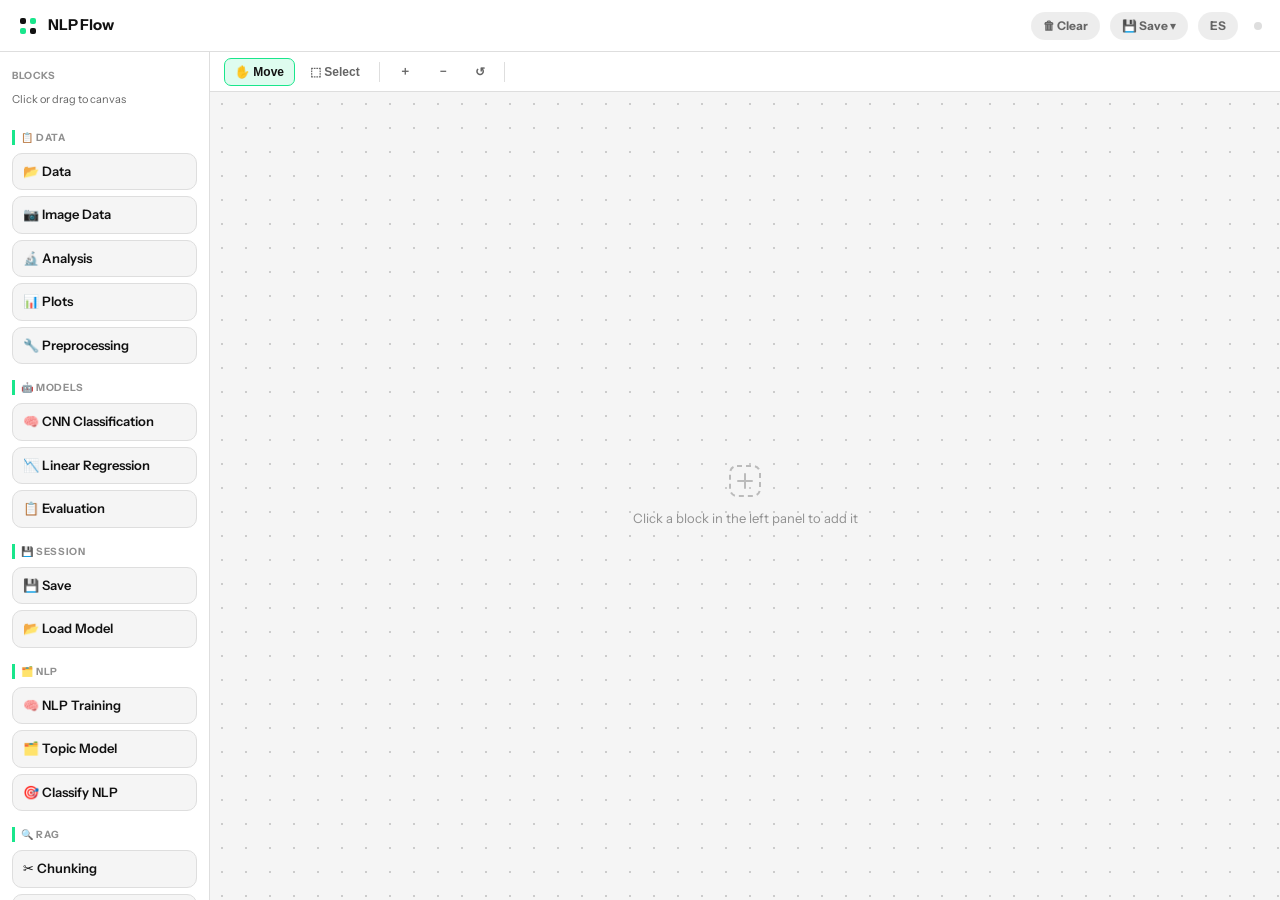
==== commit 836e1b9c: "NLPFlow v1" ====
--- a/static/index.html
+++ b/static/index.html
@@ -3,10 +3,10 @@
 <head>
 <meta charset="UTF-8">
 <meta name="viewport" content="width=device-width,initial-scale=1">
-<title>NLP Flow v4</title>
+<title>NLP Flow</title>
 <link rel="preconnect" href="https://fonts.googleapis.com">
 <link href="https://fonts.googleapis.com/css2?family=Instrument+Sans:wght@400;600;700&display=swap" rel="stylesheet">
-<link rel="icon" href="/static/favicon.png" type="image/png">
+<link rel="icon" href="/static/icon-nlpflow.png" type="image/png">
 <link rel="stylesheet" href="/static/style.css">
 </head>
 <body>
@@ -14,7 +14,7 @@
   <header id="topbar">
     <svg width="20" height="20" viewBox="0 0 20 20" fill="none"><rect x="2" y="2" width="6" height="6" rx="2" fill="#121212"/><rect x="12" y="2" width="6" height="6" rx="2" fill="#19e68c"/><rect x="2" y="12" width="6" height="6" rx="2" fill="#19e68c"/><rect x="12" y="12" width="6" height="6" rx="2" fill="#121212"/></svg>
     <span style="font-weight:700;font-size:15px;letter-spacing:-.01em">NLP Flow</span>
-    <span style="font-size:12px;color:var(--sec);margin-left:2px">v4</span>
+    
     <div id="ws" style="display:none;margin-left:12px;align-items:center;gap:6px;font-size:12px;color:var(--sec)">
       <span class="spinner"></span><span id="ws-msg">Working...</span>
     </div>
@@ -537,7 +537,7 @@
     "img-error":"Error al cargar el dataset.",
     "img-target":"Variable objetivo","img-target-hint":"Cada subcarpeta / etiqueta = una clase a predecir.",
     "img-mnist-desc":"Dígitos escritos a mano (0–9). 70 000 imágenes en escala de grises 28×28. Descarga automática.",
-    "img-dogs-desc":"Chihuahuas vs. magdalenas (muffins). 299 imágenes a color. Descarga automática desde Hugging Face.",
+    "img-dogs-desc":"Chihuahuas vs. magdalenas (muffins). ~6.000 imágenes a color (~500 MB, solo primera vez). Con credenciales Kaggle en .env; si no, fallback a ~833 imágenes desde Hugging Face.",
     "img-cats-desc":"Gatos vs perros. ~23 000 imágenes a color. ⚠️ Descarga pesada (~720 MB).",
     "select-model":"Selecciona al menos un modelo",
     "training":"Entrenando…",
@@ -859,7 +859,7 @@
     "img-target":"Target variable","img-target-hint":"Each subfolder / label = one class to predict.",
     "img-load-cats":"🐱 Load Cats vs Dogs",
     "img-mnist-desc":"Handwritten digits (0–9). 70 000 grayscale images 28×28. Downloads automatically.",
-    "img-dogs-desc":"Chihuahuas vs blueberry muffins. 299 colour images. Downloads automatically from Hugging Face.",
+    "img-dogs-desc":"Chihuahuas vs blueberry muffins. ~6,000 colour images (~500 MB, first time only). Requires Kaggle credentials in .env; falls back to ~833 images from Hugging Face if not set.",
     "img-cats-desc":"Cats vs dogs. ~23 000 colour images. ⚠️ Large download (~720 MB).",
     "select-model":"Select at least one model",
     "training":"Training…",
@@ -3518,13 +3518,6 @@
   };
 }
 
-// ─── OLD renderTabClassify placeholder (now replaced by individual blocks) ───
-async function renderTabClassify(node) {
-  mBody.innerHTML = '<div style="padding:20px;color:var(--sec)">Este bloque ha sido reemplazado. Usa los bloques individuales: 🧠 Clasificador → 📋 Evaluación → 🔲 Conf. Matrix.</div>';
-}
-
-
-
 // ═══════════════════════════════════════════════════════════════════
 // LINREG MODAL — Bloque Modelo: Regresión Lineal
 // ═══════════════════════════════════════════════════════════════════
@@ -6041,13 +6034,17 @@
         '</div>' +
 
         // Chihuahua vs Muffin card
-        '<div class="psec" style="cursor:pointer;border:2px solid var(--border);transition:border-color .15s" id="img-card-dogs"' +
+        '<div class="psec" style="border:2px solid var(--border);transition:border-color .15s" id="img-card-dogs"' +
           ' onmouseenter="this.style.borderColor=\'var(--accent)\'" onmouseleave="this.style.borderColor=\'var(--border)\'">' +
           '<div style="display:flex;align-items:center;gap:10px;margin-bottom:6px">' +
             '<span style="font-size:22px">🐶🧁</span>' +
             '<div><div style="font-weight:700;font-size:13px">Chihuahua vs Muffin</div>' +
             '<div style="font-size:11px;color:var(--sec)">' + T("img-dogs-desc") + '</div></div>' +
           '</div>' +
+          '<label style="display:flex;align-items:center;gap:6px;font-size:11px;color:var(--sec);margin-bottom:8px;cursor:pointer">' +
+            '<input type="checkbox" id="chk-dogs-cap" checked style="cursor:pointer">' +
+            (lang === "en" ? 'Limit to 2,000 images (faster, recommended for CPU)' : 'Limitar a 2.000 imágenes (más rápido, recomendado para CPU)') +
+          '</label>' +
           '<button class="btn btn-black" id="btn-load-dogs" style="width:100%">' + T("img-load-dogs") + '</button>' +
         '</div>' +
 
@@ -6075,11 +6072,15 @@
     _anim();
 
     document.getElementById("btn-load-mnist").onclick = function() { startLoad("mnist"); };
-    document.getElementById("btn-load-dogs").onclick  = function() { startLoad("dogs_muffins"); };
+    document.getElementById("btn-load-dogs").onclick  = function() {
+      var cap = document.getElementById("chk-dogs-cap");
+      startLoad("dogs_muffins", { cap: cap && cap.checked ? 2000 : 0 });
+    };
     document.getElementById("btn-load-cats").onclick  = function() { startLoad("cats_vs_dogs"); };
   }
 
-  async function startLoad(dataset) {
+  async function startLoad(dataset, opts) {
+    opts = opts || {};
     document.getElementById("img-prog-wrap").style.display = "block";
     document.getElementById("btn-load-mnist").disabled = true;
     document.getElementById("btn-load-dogs").disabled  = true;
@@ -6089,10 +6090,13 @@
     if (bar) bar.style.width = "0%";
     if (lbl) lbl.textContent = T("img-loading");
 
+    var body = { node: node.id, dataset: dataset };
+    if (opts.cap !== undefined) body.cap = opts.cap;
+
     await fetch("/api/image_load", {
       method: "POST",
       headers: { "Content-Type": "application/json" },
-      body: JSON.stringify({ node: node.id, dataset: dataset })
+      body: JSON.stringify(body)
     });
     await pollLoad(dataset);
   }
@@ -6725,7 +6729,7 @@
     var augFlip    = cfg.augFlip    || false;
     var augRotate  = cfg.augRotate  || false;
     var augCrop    = cfg.augCrop    || false;
-    var augFactor  = cfg.augFactor  || 1;
+    var augFactor  = cfg.augFactor !== undefined ? cfg.augFactor : 0;
     var nCh        = (imgResp.dataset === "mnist") ? 1 : 3;
     var total     = imgResp.n_train + imgResp.n_test;
 
@@ -6884,20 +6888,32 @@
             _augToggleHtml("aug-crop",   augCrop,   _en ? "Random crop" : "Recorte aleatorio",
               _en ? "Crops a random region then resizes back — the model learns that the subject can appear anywhere." : "Recorta una región aleatoria y redimensiona — el modelo aprende que el objeto puede aparecer en cualquier parte.") +
           '</div>' +
-          // Augmentation factor
-          '<div style="margin-top:12px;padding-top:12px;border-top:1px solid var(--border)">' +
-            '<div style="font-size:12px;font-weight:600;margin-bottom:4px">' +
-              (_en ? "Copies per image" : "Copias por imagen") +
-            '</div>' +
-            '<div style="font-size:11px;color:var(--sec);margin-bottom:8px" id="aug-factor-desc"></div>' +
-            '<div style="display:flex;gap:6px;flex-wrap:wrap" id="aug-factor-grp">' +
-              [1,2,3,5].map(function(v) {
-                var active = augFactor === v;
-                return '<button class="pill-opt' + (active ? ' pill-opt-active' : '') + '" data-val="' + v + '" data-grp="aug-factor-grp">' +
-                  'x' + v + '</button>';
-              }).join('') +
-            '</div>' +
-          '</div>' +
+          // Augmentation factor — slider from 0 to trainN
+          (function() {
+            var _tot   = imgResp.n_train + imgResp.n_test;
+            var _tSpl  = parseFloat(cfg.testSplit  || 0.2);
+            var _vSpl  = parseFloat(cfg.val_split  || 0.2);
+            var _trainN = Math.round(_tot * (1 - _tSpl) * (1 - _vSpl));
+            var _slMax  = Math.max(_trainN, 1);
+            var _slStep = Math.max(1, Math.round(_slMax / 200));
+            var _slVal  = Math.min(augFactor, _slMax);
+            return '<div style="margin-top:12px;padding-top:12px;border-top:1px solid var(--border)">' +
+              '<div style="font-size:12px;font-weight:600;margin-bottom:4px">' +
+                (_en ? "Extra augmented images to add" : "Imágenes aumentadas a añadir") +
+              '</div>' +
+              '<div style="font-size:11px;color:var(--sec);margin-bottom:8px">' +
+                (_en
+                  ? "Slide to add augmented copies to the train set (0 = none). High values can cause the model to overfit synthetic data and hurt real test performance."
+                  : "Desliza para añadir copias aumentadas al train (0 = ninguna). Valores altos pueden provocar sobreajuste a datos sintéticos y empeorar los resultados en test.") +
+              '</div>' +
+              '<input type="range" id="aug-factor-input" min="0" max="' + _slMax + '" step="' + _slStep + '" value="' + _slVal + '" ' +
+                'style="width:100%;accent-color:var(--accent);margin-bottom:6px">' +
+              '<div style="display:flex;justify-content:space-between;font-size:10px;color:var(--sec);margin-bottom:4px">' +
+                '<span>0</span><span>' + _slMax + '</span>' +
+              '</div>' +
+              '<div style="font-size:11px;color:var(--sec)" id="aug-factor-desc"></div>' +
+            '</div>';
+          })() +
         '</div>' +
 
         // Output summary
@@ -6953,33 +6969,40 @@
     wireAugToggle("aug-rotate", function(){ return augRotate; }, function(v){ augRotate = v; });
     wireAugToggle("aug-crop",   function(){ return augCrop; },   function(v){ augCrop = v; });
 
-    // Wire augmentation factor pills
+    // Wire augmentation factor input (augFactor = absolute number of extra images to add)
     function updateFactorDesc() {
       var desc = document.getElementById("aug-factor-desc");
       if (!desc) return;
       var anyAug = augFlip || augRotate || augCrop;
       if (!anyAug) {
-        desc.textContent = _en ? "Activate at least one transform above to use this." : "Activa al menos una transformación arriba para usar esto.";
+        desc.textContent = _en ? "⚠ Activate at least one transform above." : "⚠ Activa al menos una transformación arriba.";
         desc.style.color = "#f59e0b";
         return;
       }
+      if (augFactor === 0) {
+        desc.style.color = "var(--sec)";
+        desc.textContent = _en ? "No augmented copies will be added." : "No se añadirán copias aumentadas.";
+        return;
+      }
       var trainN = Math.round((imgResp.n_train || 0) * (1 - parseFloat(testSplit)));
-      var total  = trainN * augFactor;
-      desc.style.color = "var(--sec)";
+      var total  = trainN + augFactor;
+      var ratio  = trainN > 0 ? (augFactor / trainN * 100).toFixed(0) : 0;
+      desc.style.color = augFactor > trainN ? "#ef4444" : "var(--sec)";
       desc.textContent = _en
-        ? "~" + trainN + " train images × " + augFactor + " = " + total + " samples per epoch."
-        : "~" + trainN + " imágenes de train × " + augFactor + " = " + total + " muestras por época.";
-    }
-    document.getElementById("aug-factor-grp").querySelectorAll(".pill-opt").forEach(function(btn) {
-      btn.addEventListener("click", function() {
-        augFactor = parseInt(btn.dataset.val);
-        document.getElementById("aug-factor-grp").querySelectorAll(".pill-opt").forEach(function(b) {
-          b.className = "pill-opt" + (parseInt(b.dataset.val) === augFactor ? " pill-opt-active" : "");
-        });
+        ? trainN + " train + " + augFactor + " aug = " + total + " samples (" + ratio + "% extra)"
+        : trainN + " train + " + augFactor + " aug = " + total + " muestras (" + ratio + "% extra)";
+    }
+    var _augInput = document.getElementById("aug-factor-input");
+    if (_augInput) {
+      _augInput.addEventListener("input", function() {
+        augFactor = Math.max(0, parseInt(this.value) || 0);
         updateFactorDesc();
         updateSummary();
       });
-    });
+      // Sync stored augFactor to slider max in case it exceeds the current train size
+      if (augFactor > parseInt(_augInput.max)) augFactor = parseInt(_augInput.max);
+      _augInput.value = augFactor;
+    }
     updateFactorDesc();
 
     // Apply button
@@ -7106,7 +7129,7 @@
       node.data.imgDataNodeId = String(upSrcNode.id);
       setOK(node.id, true);
       var augParts = [augFlip?"flip":"", augRotate?"rot":"", augCrop?"crop":""].filter(Boolean);
-      var augBadge = augParts.length ? (" · aug×" + augFactor) : "";
+      var augBadge = (augParts.length && augFactor > 0) ? (" · aug+" + augFactor) : "";
       setNB(node.id, imgSize + "×" + imgSize + " · bs " + batchSize + augBadge, "badge-ok");
       toast(_en ? "✅ Preprocessing applied" : "✅ Preprocesado aplicado");
       document.getElementById("pre-img-preview").style.display = "block";
@@ -10170,6 +10193,8 @@
     var rows = runs.map(function(r) {
       var cfg  = r.cfg || {};
       var best = r.macro_f1 === maxF1;
+      var totalSec = r.total_elapsed  ? _fmtSecs(r.total_elapsed)  : '—';
+      var avgEpSec = r.avg_epoch_time ? _fmtSecs(r.avg_epoch_time) : '—';
       return '<tr style="' + (best ? 'background:var(--tinted)' : '') + '">' +
         '<td style="padding:5px 8px;font-weight:600">' + r.run_name + (best ? ' <span style="color:var(--accent);font-size:10px">★</span>' : '') + '</td>' +
         '<td style="padding:5px 8px">' + (cfg.epochs || '—') + '</td>' +
@@ -10181,6 +10206,8 @@
         '<td style="padding:5px 8px;text-align:right;font-weight:700;color:var(--accent)">' + (r.macro_f1 * 100).toFixed(1) + '%</td>' +
         '<td style="padding:5px 8px;text-align:right">' + (r.macro_prec * 100).toFixed(1) + '%</td>' +
         '<td style="padding:5px 8px;text-align:right">' + (r.macro_rec * 100).toFixed(1) + '%</td>' +
+        '<td style="padding:5px 8px;text-align:right;color:var(--sec)">' + totalSec + '</td>' +
+        '<td style="padding:5px 8px;text-align:right;color:var(--sec)">' + avgEpSec + '/ep</td>' +
       '</tr>';
     }).join("");
 
@@ -10196,6 +10223,8 @@
         '<th style="padding:5px 8px;text-align:right">F1</th>' +
         '<th style="padding:5px 8px;text-align:right">' + (_en ? 'Prec' : 'Prec') + '</th>' +
         '<th style="padding:5px 8px;text-align:right">Rec</th>' +
+        '<th style="padding:5px 8px;text-align:right">' + (_en ? 'Total' : 'Total') + '</th>' +
+        '<th style="padding:5px 8px;text-align:right">' + (_en ? 'Avg/ep' : 'Media/ep') + '</th>' +
       '</tr></thead><tbody>' + rows + '</tbody></table></div>';
   }
 
@@ -10218,12 +10247,16 @@
       '<td style="padding:5px 8px;text-align:right">' + (r.n_test || '—') + '</td>' +
     '</tr>';
 
+    var _rTotalSec = r.total_elapsed  ? _fmtSecs(r.total_elapsed)  : '—';
+    var _rAvgEpSec = r.avg_epoch_time ? _fmtSecs(r.avg_epoch_time) : '—';
     return runSelector("eval-run-sel-report") +
       '<div class="mgrid" style="margin-bottom:12px">' +
         '<div class="mcard mcard-hi" style="text-align:center"><div class="mval">' + (r.final_acc*100).toFixed(1) + '%</div><div class="mlbl">' + (_en?'Test accuracy':'Accuracy test') + '</div></div>' +
         '<div class="mcard" style="text-align:center"><div class="mval">' + (r.macro_f1*100).toFixed(1) + '%</div><div class="mlbl">Macro F1</div></div>' +
         '<div class="mcard" style="text-align:center"><div class="mval">' + (r.macro_prec*100).toFixed(1) + '%</div><div class="mlbl">' + (_en?'Precision':'Precisión') + '</div></div>' +
         '<div class="mcard" style="text-align:center"><div class="mval">' + (r.macro_rec*100).toFixed(1) + '%</div><div class="mlbl">Recall</div></div>' +
+        '<div class="mcard" style="text-align:center"><div class="mval">' + _rTotalSec + '</div><div class="mlbl">' + (_en?'Total time':'Tiempo total') + '</div></div>' +
+        '<div class="mcard" style="text-align:center"><div class="mval">' + _rAvgEpSec + '</div><div class="mlbl">' + (_en?'Avg/epoch':'Media/epoch') + '</div></div>' +
       '</div>' +
       '<div class="psec"><div class="ptitle" style="margin-bottom:6px">' + (_en?'Classification report':'Classification report') + '</div>' +
         '<div style="overflow-x:auto"><table style="width:100%;border-collapse:collapse;font-size:12px">' +
@@ -10463,6 +10496,13 @@
   }
 }
 
+// ── Shared time formatter (used by renderCNN and renderCNNEval) ───────────────
+function _fmtSecs(s) {
+  s = Math.round(s || 0);
+  if (s < 60) return s + "s";
+  return Math.floor(s / 60) + "m " + String(s % 60).padStart(2, "0") + "s";
+}
+
 // CNN CLASSIFICATION modal
 // ═══════════════════════════════════════════
 async function renderCNN(node) {
@@ -10680,13 +10720,35 @@
   function renderProgress(p) {
     var area = document.getElementById("cnn-status-area");
     if (!area) return;
+
+    // Keep train button disabled while training is active
+    var trBtn = document.getElementById("btn-cnn-train");
+    if (trBtn && (p.status === "training" || p.running)) {
+      trBtn.disabled = true;
+      trBtn.style.opacity = "0.5";
+      trBtn.textContent = (_en ? "⏳ Training…" : "⏳ Entrenando…");
+    }
+
     var pct  = p.pct || 0;
     var ep   = p.epoch || 0;
     var tot  = p.total_epochs || 0;
     var lastLog = p.log && p.log.length ? p.log[p.log.length - 1] : null;
 
+    // ETA / elapsed timing row
+    var timingStr = "";
+    if (lastLog && lastLog.eta !== undefined && lastLog.epoch_time !== undefined) {
+      var epochSec = _fmtSecs(lastLog.epoch_time);
+      var etaSec   = ep < tot ? ("ETA " + _fmtSecs(lastLog.eta)) : ("Total " + _fmtSecs(p.total_elapsed || lastLog.elapsed));
+      timingStr = ' · ' + epochSec + '/epoch · ' + etaSec;
+    } else if (p.eta !== undefined && ep > 0) {
+      timingStr = ' · ' + (ep < tot ? "ETA " + _fmtSecs(p.eta) : "Total " + _fmtSecs(p.elapsed));
+    }
+
     var epochInfo = tot > 0
-      ? '<div style="font-size:12px;color:var(--sec);margin-bottom:8px">Epoch ' + ep + ' / ' + tot + (lastLog ? ' — acc ' + (lastLog.acc * 100).toFixed(1) + '% · val_acc ' + (lastLog.val_acc * 100).toFixed(1) + '%' : '') + '</div>'
+      ? '<div style="font-size:12px;color:var(--sec);margin-bottom:8px">Epoch ' + ep + ' / ' + tot +
+          (lastLog ? ' — acc ' + (lastLog.acc * 100).toFixed(1) + '% · val_acc ' + (lastLog.val_acc * 100).toFixed(1) + '%' : '') +
+          timingStr +
+        '</div>'
       : '';
 
     var logRows = (p.log || []).map(function(e) {
@@ -10694,7 +10756,8 @@
         '<td style="padding:2px 8px">' + e.loss.toFixed(4) + '</td>' +
         '<td style="padding:2px 8px">' + (e.acc * 100).toFixed(1) + '%</td>' +
         '<td style="padding:2px 8px">' + e.val_loss.toFixed(4) + '</td>' +
-        '<td style="padding:2px 8px;font-weight:700">' + (e.val_acc * 100).toFixed(1) + '%</td></tr>';
+        '<td style="padding:2px 8px;font-weight:700">' + (e.val_acc * 100).toFixed(1) + '%</td>' +
+        '<td style="padding:2px 8px;color:var(--sec)">' + (e.epoch_time !== undefined ? _fmtSecs(e.epoch_time) : '—') + '</td></tr>';
     }).join("");
 
     var logTable = logRows
@@ -10705,6 +10768,7 @@
             '<th style="padding:2px 8px;text-align:left">Acc</th>' +
             '<th style="padding:2px 8px;text-align:left">Val loss</th>' +
             '<th style="padding:2px 8px;text-align:left">Val acc</th>' +
+            '<th style="padding:2px 8px;text-align:left">' + (_en ? "Time" : "Tiempo") + '</th>' +
           '</tr></thead><tbody>' + logRows + '</tbody></table></div>'
       : '';
 
@@ -10842,6 +10906,8 @@
     var rows = runs.map(function(r, i) {
       var best = (i === bestIdx);
       var cfg  = r.cfg || {};
+      var totalSec   = r.total_elapsed   ? _fmtSecs(r.total_elapsed)   : '—';
+      var avgEpSec   = r.avg_epoch_time  ? _fmtSecs(r.avg_epoch_time)  : '—';
       return '<tr style="' + (best ? "background:var(--tinted)" : "") + '">' +
         '<td style="padding:5px 8px">' +
           '<input type="text" value="' + r.run_name + '" data-run-idx="' + r.run_idx + '" ' +
@@ -10854,6 +10920,8 @@
         '</td>' +
         '<td style="padding:5px 8px;font-size:12px;text-align:right">' + (r.final_acc * 100).toFixed(1) + '%</td>' +
         '<td style="padding:5px 8px;font-size:12px;text-align:right;font-weight:700;color:var(--accent)">' + (r.macro_f1 * 100).toFixed(1) + '%</td>' +
+        '<td style="padding:5px 8px;font-size:12px;text-align:right;color:var(--sec)">' + totalSec + '</td>' +
+        '<td style="padding:5px 8px;font-size:12px;text-align:right;color:var(--sec)">' + avgEpSec + '/ep</td>' +
       '</tr>';
     }).join("");
 
@@ -10868,6 +10936,8 @@
             '<th style="padding:5px 8px;text-align:left">' + (_en ? "Config" : "Config") + '</th>' +
             '<th style="padding:5px 8px;text-align:right">Acc</th>' +
             '<th style="padding:5px 8px;text-align:right">F1</th>' +
+            '<th style="padding:5px 8px;text-align:right">' + (_en ? "Total" : "Total") + '</th>' +
+            '<th style="padding:5px 8px;text-align:right">' + (_en ? "Avg/ep" : "Media/ep") + '</th>' +
           '</tr></thead>' +
           '<tbody>' + rows + '</tbody>' +
         '</table></div>' +
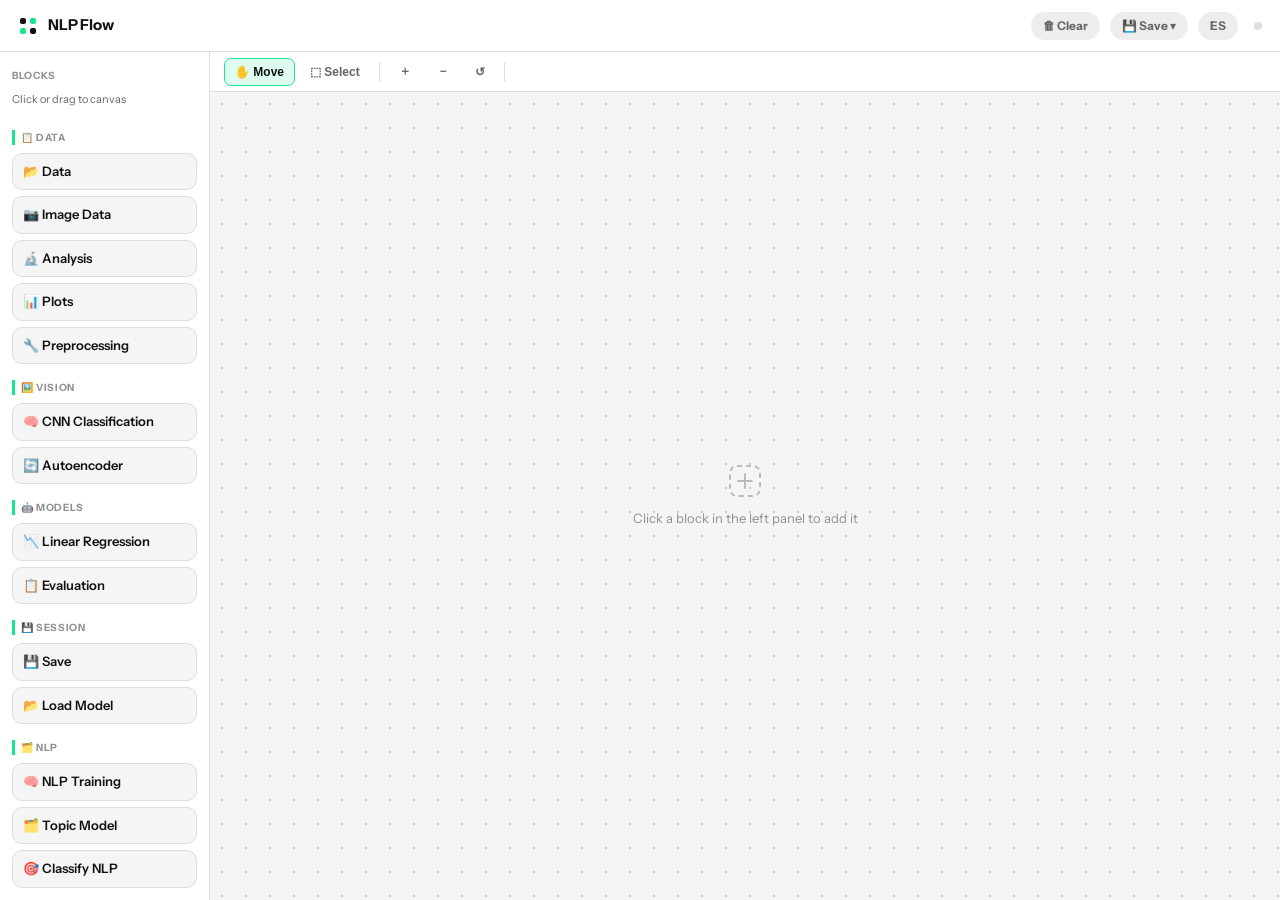
==== commit 7f9daa5f: "AE completed" ====
--- a/static/index.html
+++ b/static/index.html
@@ -49,9 +49,11 @@
       <div class="palette-item" data-type="inspect" draggable="true">🔬 Análisis</div>
       <div class="palette-item" data-type="plots" draggable="true">📊 Plots</div>
       <div class="palette-item" data-type="preprocess" draggable="true">🔧 Preprocesado</div>
+      <div class="sb-group-label" data-i18n="group-vision">🖼️ Visión</div>
+      <div class="palette-item" data-type="cnn" draggable="true">🧠 CNN Clasificación</div>
+      <div class="palette-item" data-type="autoencoder" draggable="true">🔄 Autoencoder</div>
+
       <div class="sb-group-label" data-i18n="group-models">🤖 Modelos</div>
-      <div class="palette-item" data-type="cnn" draggable="true">🧠 CNN Clasificación</div>
-
       <div class="palette-item" data-type="linreg" draggable="true">📉 Regresión Lineal</div>
       <div class="palette-item" data-type="model_eval" draggable="true">📋 Evaluación</div>
       <div class="sb-group-label" data-i18n="group-session">💾 Sesión</div>
@@ -349,6 +351,7 @@
     "menu-imp-canvas":"📥 Importar canvas (.json)",
     // Sidebar groups
     "group-data":"📋 Datos","group-models":"🤖 Modelos",
+    "group-vision":"🖼️ Visión",
     "group-session":"💾 Sesión","group-nlp":"🗂️ NLP",
     // Save block
     "save-what":"Selecciona qué quieres exportar del bloque conectado.",
@@ -549,7 +552,39 @@
     "starting":"Iniciando…",
     "done-ok":"✓ Listo",
     "no-operation":"Ninguna operación configurada",
-    "applying":"▶ Aplicar"
+    "applying":"▶ Aplicar",
+    "group-vision":"🖼️ Visión",
+    "ae-train-btn":"▶ Entrenar",
+    "ae-new-run":"＋ Nueva run",
+    "ae-cancel":"⏹ Cancelar",
+    "ae-configure":"⚙️ Configurar",
+    "ae-explore":"🔬 Explorar",
+    "ae-compare":"📊 Comparar",
+    "ae-connect-pre":"Conecta y aplica un bloque de Preprocesado primero.",
+    "ae-no-img-cfg":"Configuración de imagen no encontrada. Reabre el bloque Preprocesado y pulsa Aplicar.",
+    "ae-configure-first":"Configura y pulsa Entrenar para comenzar.",
+    "ae-training":"Entrenando…",
+    "ae-epoch-label":"Epoch",
+    "ae-loss-label":"Pérdida (MSE)",
+    "ae-bottleneck":"🔲 Bottleneck",
+    "ae-epochs":"⏱ Epochs",
+    "ae-lr":"📈 Learning rate",
+    "ae-loss-fn":"📐 Función de pérdida",
+    "ae-tip-bottleneck":"Número de neuronas en el cuello de botella. Un valor pequeño (8–16) comprime más la información y la reconstrucción pierde más calidad. Un valor grande (64–128) conserva más detalle pero aprende menos compresión.",
+    "ae-tip-epochs":"Una epoch = el modelo ve todas las imágenes una vez. Más epochs → aprende más, pero puede sobreajustarse. Empieza con 10 y sube si la pérdida sigue bajando.",
+    "ae-tip-lr":"Velocidad a la que el modelo ajusta sus pesos. 0.001 es un buen punto de partida para autoencoders.",
+    "ae-tip-lossfn":"MSE (error cuadrático medio) mide la diferencia píxel a píxel. BCE (entropía cruzada binaria) funciona mejor cuando los píxeles están normalizados a [0,1]. Para MNIST, ambas funcionan bien.",
+    "ae-explore-hint":"Selecciona una imagen y usa el slider para añadir ruido al vector latente. Verás cómo el Autoencoder la reconstruye en tiempo real.",
+    "ae-noise-label":"🎲 Ruido en el espacio latente",
+    "ae-select-image":"Selecciona imagen",
+    "ae-original":"Original",
+    "ae-reconstructed":"Reconstruida",
+    "ae-latent-vector":"Vector latente",
+    "ae-no-runs":"Entrena al menos un modelo para explorar.",
+    "ae-compare-hint":"Comparativa de reconstrucciones originales vs reconstruidas para las runs entrenadas.",
+    "ae-run-label":"Run",
+    "ae-mse-test":"MSE test",
+    "ae-best":"mejor"
   },
   en: {
     // Canvas / shell
@@ -671,6 +706,7 @@
     "menu-imp-canvas":"📥 Import canvas (.json)",
     // Sidebar groups
     "group-data":"📋 Data","group-models":"🤖 Models",
+    "group-vision":"🖼️ Vision",
     "group-session":"💾 Session","group-nlp":"🗂️ NLP",
     // Save block
     "save-what":"Select what you want to export from the connected block.",
@@ -871,7 +907,39 @@
     "starting":"Starting…",
     "done-ok":"✓ Done",
     "no-operation":"No operation configured",
-    "applying":"▶ Apply"
+    "applying":"▶ Apply",
+    "group-vision":"🖼️ Vision",
+    "ae-train-btn":"▶ Train",
+    "ae-new-run":"＋ New run",
+    "ae-cancel":"⏹ Cancel",
+    "ae-configure":"⚙️ Configure",
+    "ae-explore":"🔬 Explore",
+    "ae-compare":"📊 Compare",
+    "ae-connect-pre":"Connect and apply a Preprocessing block first.",
+    "ae-no-img-cfg":"Image config not found. Re-open the Preprocessing block and click Apply.",
+    "ae-configure-first":"Configure and click Train to start.",
+    "ae-training":"Training…",
+    "ae-epoch-label":"Epoch",
+    "ae-loss-label":"Loss (MSE)",
+    "ae-bottleneck":"🔲 Bottleneck",
+    "ae-epochs":"⏱ Epochs",
+    "ae-lr":"📈 Learning rate",
+    "ae-loss-fn":"📐 Loss function",
+    "ae-tip-bottleneck":"Number of neurons in the bottleneck. A small value (8–16) compresses more information and loses more reconstruction quality. A larger value (64–128) preserves more detail but learns less compression.",
+    "ae-tip-epochs":"One epoch = the model sees all images once. More epochs → learns more, but may overfit. Start with 10 and increase if loss keeps dropping.",
+    "ae-tip-lr":"Speed at which the model adjusts its weights. 0.001 is a good starting point for autoencoders.",
+    "ae-tip-lossfn":"MSE (mean squared error) measures pixel-by-pixel difference. BCE (binary cross-entropy) works better when pixels are normalised to [0,1]. For MNIST both work well.",
+    "ae-explore-hint":"Select an image and use the slider to add noise to the latent vector. Watch how the Autoencoder reconstructs it in real time.",
+    "ae-noise-label":"🎲 Noise in latent space",
+    "ae-select-image":"Select image",
+    "ae-original":"Original",
+    "ae-reconstructed":"Reconstructed",
+    "ae-latent-vector":"Latent vector",
+    "ae-no-runs":"Train at least one model to explore.",
+    "ae-compare-hint":"Comparison of original vs reconstructed images for all trained runs.",
+    "ae-run-label":"Run",
+    "ae-mse-test":"MSE test",
+    "ae-best":"best"
   }
 };
 
@@ -896,6 +964,8 @@
   META.data.name        = lang === "es" ? "Datos"            : "Data";
   META.data_image.name  = lang === "es" ? "Datos Imagen"     : "Image Data";
   META.cnn.name         = lang === "es" ? "CNN Clasificación"  : "CNN Classification";
+  META.autoencoder.name = lang === "es" ? "Autoencoder"        : "Autoencoder";
+
 
   META.inspect.name     = lang === "es" ? "Análisis"         : "Analysis";
   META.preprocess.name  = lang === "es" ? "Preprocesado"     : "Preprocessing";
@@ -1418,6 +1488,8 @@
   data:         { icon: "📂",  bg: "#f0fdf7", name: "Datos",           nameEn: "Data" },
   data_image:   { icon: "📷",  bg: "#fff8f0", name: "Datos Imagen",    nameEn: "Image Data" },
   cnn:          { icon: "🧠",  bg: "#f0f4ff", name: "CNN Clasificación",  nameEn: "CNN Classification" },
+  autoencoder:  { icon: "🔄",  bg: "#f0fff8", name: "Autoencoder",        nameEn: "Autoencoder" },
+
 
   inspect:      { icon: "🔬",  bg: "#f0f8ff", name: "Análisis",        nameEn: "Analysis" },
   plots:        { icon: "📊",  bg: "#fdf5ff", name: "Plots",           nameEn: "Plots" },
@@ -1439,10 +1511,11 @@
   data:         ["inspect","plots","preprocess","linreg","rag_chunk","rag_embed"],
   data_image:   ["inspect","preprocess"],
   cnn:          ["model_eval","save_model"],
+  autoencoder:  ["model_eval","save_model"],
   inspect:      [],
   plots:        ["save_model"],
   // Preprocesado → exploración (para ver datos transformados) O → modelos O → guardar
-  preprocess:   ["inspect","plots","linreg","training","topicmodel","classify","save_model","rag_chunk","rag_embed","cnn"],
+  preprocess:   ["inspect","plots","linreg","training","topicmodel","classify","save_model","rag_chunk","rag_embed","cnn","autoencoder"],
   // Modelos
   linreg:       ["model_eval","save_model"],
   model_eval:   ["save_model"],
@@ -2280,7 +2353,7 @@
   mBody.style.cssText = "";
   moEl.classList.remove("hidden"); moEl.classList.add("visible");
   // Widen modal for blocks that benefit from extra horizontal space
-  var wideTypes = ["preprocess"];
+  var wideTypes = ["preprocess", "autoencoder", "cnn", "model_eval"];
   var modalEl = document.getElementById("modal");
   if (modalEl) modalEl.classList.toggle("modal-wide", wideTypes.indexOf(node.type) !== -1);
   if      (node.type === "data")          renderData(node);
@@ -2295,6 +2368,8 @@
   else if (node.type === "training")     renderTrain(node);
   else if (node.type === "topicmodel")   renderTopicModel(node);
   else if (node.type === "cnn")          renderCNN(node);
+  else if (node.type === "autoencoder")  renderAutoencoder(node);
+
 
   else if (node.type === "classify")     renderClassify(node);
   else if (node.type === "rag_chunk")    renderRagChunk(node);
@@ -4562,7 +4637,7 @@
 // MODEL_EVAL MODAL — Bloque Evaluación (detecta modelo upstream)
 // ═══════════════════════════════════════════════════════════════════
 // Tipos de nodo que pueden alimentar Evaluación (ampliar aquí al añadir nuevos modelos)
-var _EVAL_MODEL_TYPES = ["linreg", "load_model", "cnn"];
+var _EVAL_MODEL_TYPES = ["linreg", "load_model", "cnn", "autoencoder"];
 
 async function renderModelEval(node) {
   var _animEval = prepareModalResize();
@@ -4587,6 +4662,12 @@
   // ── CNN upstream → delegate to vision evaluation ─────────────────────────
   if (modelNode.type === "cnn") {
     await renderCNNEval(node, modelNode);
+    return;
+  }
+
+  // ── Autoencoder upstream → delegate to AE evaluation ─────────────────────
+  if (modelNode.type === "autoencoder") {
+    await renderAEEval(node, modelNode);
     return;
   }
 
@@ -5914,6 +5995,44 @@
 // ═══════════════════════════════════════════
 // IMAGE DATA BLOCK
 // ═══════════════════════════════════════════
+// Reset all Preprocess + Autoencoder nodes that depend on imgDataNode when the dataset changes.
+// newDataset: the new dataset string ("mnist" | "dogs_muffins" | "cats_vs_dogs")
+function _invalidateDownstreamAE(imgDataNode, newDataset) {
+  nodes.forEach(function(n2) {
+    if (n2.type === "preprocess") {
+      var upSrc = upstreamSourceNode(n2.id);
+      if (upSrc && String(upSrc.id) === String(imgDataNode.id)) {
+        n2.data.applied       = false;
+        n2.data.imgCfg        = null;
+        n2.data.imgDataNodeId = null;
+        setOK(n2.id, false);
+        setNB(n2.id, "", "");
+      }
+    }
+    if (n2.type === "autoencoder") {
+      var upPre = upstreamSourceNode(n2.id);
+      if (upPre && upPre.type === "preprocess") {
+        var upImg = upstreamSourceNode(upPre.id);
+        if (upImg && String(upImg.id) === String(imgDataNode.id)) {
+          // Only reset if AE actually has runs from a different dataset
+          var aeDataset = (n2.data.aeRuns && n2.data.aeRuns[0]) ? n2.data.aeRuns[0].dataset_name : null;
+          if (!aeDataset || aeDataset !== newDataset) {
+            n2.data.aeRuns         = [];
+            n2.data.aeActiveRunIdx = 0;
+            n2.data._aeTab         = "configure";
+            n2.data._aeTraining    = false;
+            setOK(n2.id, false);
+            setNB(n2.id, "", "");
+            fetch("/api/ae_reset", { method: "POST",
+              headers: { "Content-Type": "application/json" },
+              body: JSON.stringify({ node: String(n2.id) }) });
+          }
+        }
+      }
+    }
+  });
+}
+
 async function renderDataImage(node) {
   var _anim = prepareModalResize();
 
@@ -5955,8 +6074,17 @@
     setNB(node.id, d.n_classes + (_es ? " clases" : " classes") + " · " + d.n_train + " train", "badge-ok");
     setOK(node.id, true);
     node.data = node.data || {};
-    node.data.loaded = true;
+    var prevDataset   = node.data.dataset;
+    node.data.loaded  = true;
     node.data.dataset = d.dataset;
+
+    // ── Invalidate downstream nodes whenever the dataset changes ─────────────
+    // Triggers both when the user switches datasets AND on first load if the
+    // Autoencoder already holds runs from a previous session/dataset.
+    var datasetChanged = prevDataset !== d.dataset;   // also true when prevDataset was undefined
+    if (datasetChanged) {
+      _invalidateDownstreamAE(node, d.dataset);
+    }
 
     // Thumbnails — grouped by class, 3 per class, 96px, clickable to expand
     var thumbsHtml = d.thumbs.map(function(bucket, i) {
@@ -7123,7 +7251,8 @@
       node.data.imgCfg = { imgSize: imgSize, normMode: normMode, batchSize: batchSize,
                            testSplit: testSplit,
                            augFlip: augFlip, augRotate: augRotate, augCrop: augCrop,
-                           augFactor: augFactor };
+                           augFactor: augFactor,
+                           dataset: upSrcNode.data && upSrcNode.data.dataset ? upSrcNode.data.dataset : "mnist" };
       node.data.applied = true;
       node.data.task    = "image";
       node.data.imgDataNodeId = String(upSrcNode.id);
@@ -8592,7 +8721,8 @@
         if (MODEL_TYPES.indexOf(n.type) !== -1 || n.type === "load_model") {
           evalModelNodeId = String(n.id); evalModelType = n.type;
         }
-        if (n.type === "cnn") { evalModelNodeId = String(n.id); evalModelType = "cnn"; }
+        if (n.type === "cnn")         { evalModelNodeId = String(n.id); evalModelType = "cnn"; }
+        if (n.type === "autoencoder") { evalModelNodeId = String(n.id); evalModelType = "autoencoder"; }
       }
     });
 
@@ -8616,6 +8746,28 @@
       } else {
         sectionsHtml = '<div style="padding:20px;text-align:center;color:var(--sec);font-size:13px">' +
           (lang === "es" ? "Entrena al menos un modelo en el bloque CNN primero." : "Train at least one model in the CNN block first.") + '</div>';
+      }
+    } else if (evalModelType === "autoencoder" && evalModelNodeId) {
+      // ── AE report ────────────────────────────────────────────────────────
+      var aeRunsResp = await fetch("/api/ae_eval_data?node=" + encodeURIComponent(evalModelNodeId))
+        .then(function(r){ return r.json(); }).catch(function(){ return { runs: [] }; });
+      var nAeRuns = (aeRunsResp.runs || []).length;
+      if (nAeRuns) {
+        sectionsHtml += _sHdr(lang === "es" ? "INFORME AUTOENCODER" : "AUTOENCODER REPORT");
+        sectionsHtml += _radioRow("ae_report_lang", "ae__report__es",
+          "📄 " + (lang === "es" ? "Informe en español" : "Report in Spanish"),
+          (lang === "es" ? `${nAeRuns} run(s) · reconstrucciones, métricas, espacio latente` : `${nAeRuns} run(s) · reconstructions, metrics, latent space`),
+          lang === "es");
+        sectionsHtml += _radioRow("ae_report_lang", "ae__report__en",
+          "📄 " + (lang === "es" ? "Informe en inglés" : "Report in English"),
+          (lang === "es" ? "Mismo contenido en inglés" : "Same content in English"),
+          lang !== "es");
+        ctx.aeNodeId = evalModelNodeId;
+        ctx.aeEvalNode = upNode;
+        ctx.aeUserImgs = (upNode.data && upNode.data._aeUserImgs) || [];
+      } else {
+        sectionsHtml = '<div style="padding:20px;text-align:center;color:var(--sec);font-size:13px">' +
+          (lang === "es" ? "Entrena al menos una vez el Autoencoder primero." : "Train the Autoencoder at least once first.") + '</div>';
       }
     } else if (evalModelNodeId) {
       sectionsHtml += _sHdr("save-section-eval");
@@ -8955,6 +9107,42 @@
           });
           if (resp.ok) { _triggerDownload(await resp.blob(), fname); saved++; }
           else { errors.push(fname); }
+        } else { saved++; }
+
+      // ── AE: informe HTML ─────────────────────────────────────────────────
+      } else if (id === "ae__report__es" || id === "ae__report__en") {
+        var aeLang = (id === "ae__report__en") ? "en" : "es";
+        var aeNid  = ctx.aeNodeId;
+        if (!aeNid) { errors.push("ae_report.html: no AE node"); continue; }
+        statEl.textContent = lang === "es" ? "Generando informe Autoencoder…" : "Generating Autoencoder report…";
+        var aeEvalNd  = ctx.aeEvalNode;
+        var aeUserImg = (aeEvalNd && aeEvalNd.data && aeEvalNd.data._aeUserImgs) || [];
+        // Also check the eval node upstream of save
+        var preAeNode2 = null;
+        edges.forEach(function(e2) {
+          if (String(e2.to) === String(aeNid)) {
+            var fn2 = nodeById(e2.from);
+            if (fn2 && fn2.type === "preprocess") preAeNode2 = fn2;
+          }
+        });
+        var preInfoAe = (preAeNode2 && preAeNode2.data && preAeNode2.data.imgCfg) ? preAeNode2.data.imgCfg : {};
+        var aeFname   = "ae_report_" + aeLang + ".html";
+        var pick = await fetch("/api/pick_export_path", {
+          method: "POST", headers: { "Content-Type": "application/json" },
+          body: JSON.stringify({
+            endpoint:     "/api/ae_report",
+            default_name: aeFname,
+            extra:        { node: String(aeNid), lang: aeLang, user_imgs: aeUserImg, pre_info: preInfoAe }
+          })
+        }).then(function(r){ return r.json(); }).catch(function(){ return { fallback: true }; });
+        if (pick.cancelled) continue;
+        if (pick.fallback || pick.error) {
+          var resp = await fetch("/api/ae_report", {
+            method: "POST", headers: { "Content-Type": "application/json" },
+            body: JSON.stringify({ node: String(aeNid), lang: aeLang, user_imgs: aeUserImg, pre_info: preInfoAe })
+          });
+          if (resp.ok) { _triggerDownload(await resp.blob(), aeFname); saved++; }
+          else { errors.push(aeFname); }
         } else { saved++; }
 
       // ── Evaluación: plot individual ───────────────────────────────────────
@@ -10076,6 +10264,104 @@
 }
 
 // ═══════════════════════════════════════════
+// ═══════════════════════════════════════════════════════════════════
+// MNIST DRAW CANVAS — shared helper (CNN Eval + AE Eval)
+// ═══════════════════════════════════════════════════════════════════
+// Returns HTML string for a 280×280 drawing canvas.
+// onSubmitFn(b64, filename) is called when the user clicks Predict/Reconstruct.
+// darkScheme: initial colour scheme (false=white bg, true=black bg).
+function _buildDrawCanvas(onSubmitFn, darkScheme) {
+  var _en = lang === "en";
+  var bg   = darkScheme ? '#000' : '#fff';
+  var uid  = 'dc_' + Date.now();
+  var cvId = 'draw-cv-' + uid;
+  var clrId= 'draw-clear-' + uid;
+  var subId= 'draw-submit-' + uid;
+  var schId= 'draw-scheme-' + uid;
+  var html =
+    '<div id="draw-wrap-' + uid + '" style="display:flex;flex-direction:column;align-items:center;gap:10px">' +
+      '<div style="display:flex;gap:8px;align-items:center;flex-wrap:wrap;justify-content:center">' +
+        '<span style="font-size:12px;color:var(--sec)">' + (_en ? 'Background:' : 'Fondo:') + '</span>' +
+        '<button type="button" id="' + schId + '_white" data-scheme="white" style="padding:5px 12px;border-radius:8px;font-size:12px;font-weight:600;cursor:pointer;border:2px solid ' + (!darkScheme ? 'var(--accent)' : 'var(--border)') + ';background:' + (!darkScheme ? 'var(--accent-tint)' : 'var(--card)') + ';color:var(--ink)">' +
+          '⬜ ' + (_en ? 'White (draw in black)' : 'Blanco (dibuja en negro)') +
+        '</button>' +
+        '<button type="button" id="' + schId + '_dark" data-scheme="dark" style="padding:5px 12px;border-radius:8px;font-size:12px;font-weight:600;cursor:pointer;border:2px solid ' + (darkScheme ? 'var(--accent)' : 'var(--border)') + ';background:' + (darkScheme ? 'var(--accent-tint)' : 'var(--card)') + ';color:var(--ink)">' +
+          '⬛ ' + (_en ? 'Black (draw in white)' : 'Negro (dibuja en blanco)') +
+        '</button>' +
+      '</div>' +
+      '<canvas id="' + cvId + '" width="280" height="280" style="border-radius:10px;cursor:crosshair;touch-action:none;border:2px solid var(--border);background:' + bg + '"></canvas>' +
+      '<div style="display:flex;gap:8px">' +
+        '<button type="button" id="' + clrId + '" style="padding:6px 14px;border-radius:8px;font-size:12px;font-weight:600;border:1.5px solid var(--border);background:var(--card);cursor:pointer;color:var(--sec)">' +
+          '🗑 ' + (_en ? 'Clear' : 'Borrar') +
+        '</button>' +
+        '<button type="button" id="' + subId + '" style="padding:6px 18px;border-radius:8px;font-size:12px;font-weight:700;border:none;background:var(--accent);cursor:pointer;color:#000">' +
+          '🔍 ' + (_en ? 'Predict' : 'Predecir') +
+        '</button>' +
+      '</div>' +
+    '</div>';
+
+  setTimeout(function() {
+    var cv = document.getElementById(cvId);
+    if (!cv) return;
+    var ctx = cv.getContext('2d');
+    var currentBg = bg, currentFg = (darkScheme ? '#fff' : '#000');
+    ctx.fillStyle = currentBg; ctx.fillRect(0,0,280,280);
+
+    var drawing = false, lastX = 0, lastY = 0;
+    function getPos(e, el) {
+      var r = el.getBoundingClientRect();
+      var src = e.touches ? e.touches[0] : e;
+      return { x: src.clientX - r.left, y: src.clientY - r.top };
+    }
+    function startDraw(e) {
+      drawing = true;
+      var p = getPos(e, cv); lastX = p.x; lastY = p.y;
+      ctx.beginPath(); ctx.arc(lastX, lastY, 10, 0, Math.PI*2);
+      ctx.fillStyle = currentFg; ctx.fill(); e.preventDefault();
+    }
+    function moveDraw(e) {
+      if (!drawing) return;
+      var p = getPos(e, cv);
+      ctx.beginPath(); ctx.moveTo(lastX, lastY); ctx.lineTo(p.x, p.y);
+      ctx.strokeStyle = currentFg; ctx.lineWidth = 20; ctx.lineCap = 'round'; ctx.lineJoin = 'round'; ctx.stroke();
+      lastX = p.x; lastY = p.y; e.preventDefault();
+    }
+    function endDraw() { drawing = false; }
+    cv.addEventListener('mousedown',  startDraw);
+    cv.addEventListener('mousemove',  moveDraw);
+    cv.addEventListener('mouseup',    endDraw);
+    cv.addEventListener('mouseleave', endDraw);
+    cv.addEventListener('touchstart', startDraw, {passive:false});
+    cv.addEventListener('touchmove',  moveDraw,  {passive:false});
+    cv.addEventListener('touchend',   endDraw);
+
+    function setScheme(dark) {
+      currentBg = dark ? '#000' : '#fff'; currentFg = dark ? '#fff' : '#000';
+      cv.style.background = currentBg;
+      ctx.fillStyle = currentBg; ctx.fillRect(0,0,280,280);
+      var bW = document.getElementById(schId+'_white'), bD = document.getElementById(schId+'_dark');
+      if (bW) { bW.style.borderColor = !dark?'var(--accent)':'var(--border)'; bW.style.background = !dark?'var(--accent-tint)':'var(--card)'; }
+      if (bD) { bD.style.borderColor = dark?'var(--accent)':'var(--border)';  bD.style.background = dark?'var(--accent-tint)':'var(--card)'; }
+    }
+    var bW = document.getElementById(schId+'_white'), bD = document.getElementById(schId+'_dark');
+    if (bW) bW.addEventListener('click', function() { setScheme(false); });
+    if (bD) bD.addEventListener('click', function() { setScheme(true); });
+
+    var clrBtn = document.getElementById(clrId);
+    if (clrBtn) clrBtn.addEventListener('click', function() { ctx.fillStyle=currentBg; ctx.fillRect(0,0,280,280); });
+
+    var subBtn = document.getElementById(subId);
+    if (subBtn) subBtn.addEventListener('click', function() {
+      var tmp = document.createElement('canvas'); tmp.width = 28; tmp.height = 28;
+      tmp.getContext('2d').drawImage(cv, 0,0,280,280, 0,0,28,28);
+      onSubmitFn(tmp.toDataURL('image/png'), 'drawn_digit.png');
+    });
+  }, 60);
+
+  return html;
+}
+
+// ═══════════════════════════════════════════
 // CNN EVALUATION modal
 // ═══════════════════════════════════════════
 // Called either directly (legacy) or from renderModelEval when upstream is CNN.
@@ -10292,17 +10578,45 @@
     '</div>';
   }
 
+  // Detect MNIST: class names are exactly 0–9 digits
+  var _isMnist = (function() {
+    var cn = (runs[0] && runs[0].class_names) || [];
+    if (cn.length !== 10) return false;
+    for (var i = 0; i < 10; i++) { if (String(cn[i]) !== String(i)) return false; }
+    return true;
+  })();
+
+  node.data._predictMode = node.data._predictMode || 'upload'; // 'upload' | 'draw'
+
   function renderPredict() {
-    return '<div id="eval-drop-zone" style="border:2px dashed var(--border);border-radius:12px;padding:28px;text-align:center;cursor:pointer;color:var(--sec);font-size:13px;transition:border-color .15s;margin-bottom:10px" ' +
-        'ondragover="event.preventDefault();this.style.borderColor=\'var(--accent)\'" ' +
-        'ondragleave="this.style.borderColor=\'var(--border)\'" ' +
-        'ondrop="handleEvalDrop(event)">' +
-        '📂 ' + (_en ? 'Drag an image here or ' : 'Arrastra una imagen aquí o ') +
-        '<label style="color:var(--accent);cursor:pointer;text-decoration:underline">' +
-          (_en ? 'browse' : 'selecciona') +
-          '<input type="file" accept="image/*" style="display:none" onchange="handleEvalFile(this)">' +
-        '</label>' +
-      '</div>' +
+    var mode = node.data._predictMode || 'upload';
+    var mnistBar = _isMnist
+      ? '<div style="display:flex;gap:6px;margin-bottom:12px">' +
+          '<button type="button" data-pmode="upload" style="padding:6px 14px;border-radius:8px;font-size:12px;font-weight:' + (mode==='upload'?'700':'400') + ';border:2px solid ' + (mode==='upload'?'var(--accent)':'var(--border)') + ';background:' + (mode==='upload'?'var(--accent-tint)':'var(--card)') + ';cursor:pointer;color:var(--ink)">📂 ' + (_en?'Upload image':'Subir imagen') + '</button>' +
+          '<button type="button" data-pmode="draw"   style="padding:6px 14px;border-radius:8px;font-size:12px;font-weight:' + (mode==='draw'?'700':'400') + ';border:2px solid ' + (mode==='draw'?'var(--accent)':'var(--border)') + ';background:' + (mode==='draw'?'var(--accent-tint)':'var(--card)') + ';cursor:pointer;color:var(--ink)">✏️ ' + (_en?'Draw digit':'Dibujar dígito') + '</button>' +
+        '</div>'
+      : '';
+
+    var uploadSection =
+      '<div id="eval-drop-zone" style="border:2px dashed var(--border);border-radius:12px;padding:28px;text-align:center;cursor:pointer;color:var(--sec);font-size:13px;transition:border-color .15s;margin-bottom:10px" ' +
+          'ondragover="event.preventDefault();this.style.borderColor=\'var(--accent)\'" ' +
+          'ondragleave="this.style.borderColor=\'var(--border)\'" ' +
+          'ondrop="handleEvalDrop(event)">' +
+          '📂 ' + (_en ? 'Drag an image here or ' : 'Arrastra una imagen aquí o ') +
+          '<label style="color:var(--accent);cursor:pointer;text-decoration:underline">' +
+            (_en ? 'browse' : 'selecciona') +
+            '<input type="file" accept="image/*" style="display:none" onchange="handleEvalFile(this)">' +
+          '</label>' +
+        '</div>';
+
+    var drawSection = _isMnist && mode === 'draw'
+      ? '<div style="margin-bottom:10px">' + _buildDrawCanvas(function(b64, fname) {
+          doPredictB64(b64, fname);
+        }, false) + '</div>'
+      : '';
+
+    return mnistBar +
+      (mode === 'upload' ? uploadSection : drawSection) +
       historyThumbsHtml() +
       '<div id="eval-predict-result"></div>';
   }
@@ -10370,6 +10684,14 @@
     wireRunSelector("eval-run-sel-predict");
     wireRunSelector("eval-run-sel-errors");
     wireHistoryThumbs();
+
+    // Wire MNIST predict-mode toggle buttons
+    mBody.querySelectorAll("button[data-pmode]").forEach(function(btn) {
+      btn.addEventListener("click", function() {
+        node.data._predictMode = btn.dataset.pmode;
+        renderTab();
+      });
+    });
   }
 
   mBody.style.display    = "flex";
@@ -10437,17 +10759,11 @@
     }).join("");
   }
 
-  async function doPredict(file) {
+  async function doPredictB64(b64, filename) {
     var result = document.getElementById("eval-predict-result");
     if (result) result.innerHTML = '<div style="color:var(--sec);font-size:13px">' + (_en ? "Predicting with all runs…" : "Prediciendo con todas las runs…") + '</div>';
 
-    var b64 = await new Promise(function(resolve) {
-      var fr = new FileReader();
-      fr.onload = function(e) { resolve(e.target.result); };
-      fr.readAsDataURL(file);
-    });
-
-    var previewHtml = '<img src="' + b64 + '" style="width:100px;height:100px;object-fit:cover;border-radius:10px;border:1.5px solid var(--border);display:block;margin:0 auto 12px">';
+    var previewHtml = '<img src="' + b64 + '" style="width:100px;height:100px;object-fit:contain;border-radius:10px;border:1.5px solid var(--border);display:block;margin:0 auto 12px;image-rendering:pixelated;background:#000">';
 
     // Predict with ALL runs in parallel
     var classNames = runs[0].class_names;
@@ -10469,7 +10785,7 @@
     }
 
     // Save to history
-    node.data.imgHistory.unshift({ b64: b64, filename: file.name, results: runResults, class_names: classNames });
+    node.data.imgHistory.unshift({ b64: b64, filename: filename || 'image.png', results: runResults, class_names: classNames });
     if (node.data.imgHistory.length > 12) node.data.imgHistory.pop();
 
     // Refresh history row without full re-render
@@ -10484,7 +10800,7 @@
       histWrap.outerHTML = '<div style="display:flex;gap:6px;flex-wrap:wrap" id="eval-history-row">' +
         node.data.imgHistory.map(function(h, hi) {
           return '<div style="display:flex;flex-direction:column;align-items:center;gap:2px;cursor:pointer" data-hist-idx="' + hi + '">' +
-            '<img src="' + h.b64 + '" style="width:48px;height:48px;object-fit:cover;border-radius:6px;border:1.5px solid var(--border)">' +
+            '<img src="' + h.b64 + '" style="width:48px;height:48px;object-fit:contain;border-radius:6px;border:1.5px solid var(--border);image-rendering:pixelated;background:#111">' +
             '<span style="font-size:9px;color:var(--sec);max-width:52px;overflow:hidden;text-overflow:ellipsis;white-space:nowrap">' + (h.filename || '') + '</span>' +
           '</div>';
         }).join('') +
@@ -10494,6 +10810,1752 @@
 
     result.innerHTML = previewHtml + buildMultiRunResultHtml(runResults, classNames);
   }
+
+  async function doPredict(file) {
+    var b64 = await new Promise(function(resolve) {
+      var fr = new FileReader();
+      fr.onload = function(e) { resolve(e.target.result); };
+      fr.readAsDataURL(file);
+    });
+    await doPredictB64(b64, file.name);
+  }
+}
+
+// ═══════════════════════════════════════════════════════════════════
+// AUTOENCODER MODAL
+// ═══════════════════════════════════════════════════════════════════
+// ── AE Evaluation block ───────────────────────────────────────────────────────
+async function renderAEEval(evalNode, aeNodeArg) {
+  var _en   = lang === "en";
+  var _anim = prepareModalResize();
+  evalNode.data = evalNode.data || {};
+
+  // Accept aeNode directly (from renderModelEval dispatch) or resolve from edges
+  var aeNode = aeNodeArg || null;
+  if (!aeNode) {
+    for (var i = 0; i < edges.length; i++) {
+      var fn = nodeById(edges[i].from);
+      if (fn && fn.type === "autoencoder" && edges[i].to === evalNode.id) { aeNode = fn; break; }
+    }
+  }
+  if (!aeNode) {
+    mBody.innerHTML = '<div style="padding:32px;text-align:center;color:var(--sec)">' +
+      '<div style="font-size:32px;margin-bottom:12px">🔌</div>' +
+      '<div>' + (_en ? "Connect an Autoencoder block first." : "Conecta un bloque Autoencoder primero.") + '</div></div>';
+    mFoot.innerHTML = ""; _anim(); return;
+  }
+  // alias so inner functions use consistent name
+  var node = evalNode;
+  var runs = aeNode.data.aeRuns || [];
+  if (!runs.length) {
+    mBody.innerHTML = '<div style="padding:32px;text-align:center;color:var(--sec)">' +
+      '<div style="font-size:32px;margin-bottom:12px">🧠</div>' +
+      '<div style="font-size:14px;font-weight:600;color:var(--ink);margin-bottom:6px">' +
+        (_en ? "No runs yet" : "Aún no hay runs") + '</div>' +
+      '<div style="font-size:12px">' +
+        (_en ? "Train the Autoencoder first, then come back here." : "Entrena el Autoencoder primero y vuelve aquí.") +
+      '</div></div>';
+    mFoot.innerHTML = ""; _anim(); return;
+  }
+
+  // Fetch evaluation data from server
+  var evalData = null;
+  try {
+    var r = await fetch("/api/ae_eval_data?node=" + encodeURIComponent(String(aeNode.id)));
+    evalData = await r.json();
+  } catch(e) {}
+
+  if (!evalData || evalData.error) {
+    mBody.innerHTML = '<div style="padding:24px;color:var(--sec)">' +
+      (_en ? "Could not load evaluation data." : "No se pudieron cargar los datos de evaluación.") + '</div>';
+    mFoot.innerHTML = ""; _anim(); return;
+  }
+
+  var evalRuns = evalData.runs || [];
+  var mseVsBn  = evalData.mse_vs_bottleneck || [];
+
+  // ── Helpers ───────────────────────────────────────────────────────────────
+  var activeTab = node.data._aeEvalTab || "overview";
+
+  function tabBar() {
+    var tabs = [
+      { id: "overview", label: _en ? "📊 Overview"    : "📊 Resumen" },
+      { id: "recon",    label: _en ? "🖼️ Reconstruct" : "🖼️ Reconstrucción" },
+      { id: "latent",   label: _en ? "🔵 Latent space" : "🔵 Espacio latente" },
+      { id: "upload",   label: _en ? "👤 My image"     : "👤 Mi imagen" },
+    ];
+    return '<div style="display:flex;gap:0;border-bottom:1px solid var(--border);flex-shrink:0">' +
+      tabs.map(function(t) {
+        var on = t.id === activeTab;
+        return '<button type="button" data-aetab="' + t.id + '" style="padding:9px 14px;border:none;border-bottom:2px solid ' +
+          (on ? 'var(--accent)' : 'transparent') + ';background:none;cursor:pointer;font-size:12px;font-weight:' +
+          (on ? '700':'400') + ';color:' + (on ? 'var(--ink)':'var(--sec)') + ';white-space:nowrap">' + t.label + '</button>';
+      }).join("") + '</div>';
+  }
+
+  // ── Best run badge ────────────────────────────────────────────────────────
+  var bestMse = Math.min.apply(null, evalRuns.map(function(r) { return r.mse_test || Infinity; }));
+  var bestRun = evalRuns.find(function(r) { return r.mse_test === bestMse; }) || evalRuns[0];
+
+  // ── Tab content ───────────────────────────────────────────────────────────
+  function renderOverview() {
+    // Runs table
+    var tableRows = evalRuns.map(function(r, i) {
+      var isBest = r.mse_test === bestMse;
+      return '<tr data-aerun="' + i + '" style="cursor:pointer;' + (isBest ? 'background:var(--tinted)' : '') + '">' +
+        '<td style="padding:7px 10px;font-weight:' + (isBest?'700':'400') + '">' +
+          (r.name || ('Run ' + (i+1))) + (isBest ? ' <span style="color:var(--accent)">★</span>' : '') +
+        '</td>' +
+        '<td style="text-align:right;padding:7px 10px">' + (r.bottleneck || '—') + '</td>' +
+        '<td style="text-align:right;padding:7px 10px">' + (r.hidden_mode || 'auto') + '</td>' +
+        '<td style="text-align:right;padding:7px 10px">' + (r.epochs || '—') + '</td>' +
+        '<td style="text-align:right;padding:7px 10px">' + (r.lr || '—') + '</td>' +
+        '<td style="text-align:right;padding:7px 10px;font-weight:600;color:' + (isBest?'#19a870':'var(--ink)') + '">' +
+          (r.mse_test != null ? r.mse_test.toFixed(5) : '—') +
+        '</td></tr>' +
+        '<tr id="ae-eval-detail-' + i + '" style="display:none"><td colspan="6" id="ae-eval-detail-body-' + i + '" style="padding:12px 16px;background:var(--tinted)"><em style="color:var(--sec)">…</em></td></tr>';
+    }).join("");
+
+    // MSE vs Bottleneck spark
+    var mseChart   = '<canvas id="ae-mse-bn-chart"    height="160" style="width:100%;border-radius:8px;border:1px solid var(--border)"></canvas>';
+    var histChart  = '<canvas id="ae-hist-chart"      height="130" style="width:100%;border-radius:8px;border:1px solid var(--border)"></canvas>';
+    var lossChart  = '<canvas id="ae-eval-loss-chart" height="160" style="width:100%;border-radius:8px;border:1px solid var(--border)"></canvas>';
+    var hasLoss    = evalRuns.some(function(r) { return r.log && r.log.length > 1; });
+
+    return '<div style="display:flex;flex-direction:column;gap:20px;padding:16px">' +
+
+      // Summary cards
+      '<div style="display:grid;grid-template-columns:repeat(3,1fr);gap:12px">' +
+        _aeStatCard(_en ? "Best MSE" : "Mejor MSE", bestMse.toFixed(5), "#19a870") +
+        _aeStatCard(_en ? "Runs" : "Runs", String(evalRuns.length), "var(--accent)") +
+        _aeStatCard("Bottleneck", String(bestRun.bottleneck || "—"), "#4a90d9") +
+      '</div>' +
+
+      // Runs table
+      '<div>' +
+        '<div style="font-size:13px;font-weight:700;color:var(--ink);margin-bottom:8px">' +
+          (_en ? "Run comparison" : "Comparativa de runs") +
+          ' <span style="font-size:11px;font-weight:400;color:var(--sec)">(' +
+            (_en ? "click row for details" : "haz clic para ver detalles") + ')</span>' +
+        '</div>' +
+        '<table style="width:100%;border-collapse:collapse;font-size:12px">' +
+          '<thead><tr style="border-bottom:2px solid var(--border)">' +
+            '<th style="padding:7px 10px;text-align:left;color:var(--sec)">Run</th>' +
+            '<th style="text-align:right;padding:7px 10px;color:var(--sec)">Bottleneck</th>' +
+            '<th style="text-align:right;padding:7px 10px;color:var(--sec)">' + (_en?'Hidden':'Capas') + '</th>' +
+            '<th style="text-align:right;padding:7px 10px;color:var(--sec)">Epochs</th>' +
+            '<th style="text-align:right;padding:7px 10px;color:var(--sec)">LR</th>' +
+            '<th style="text-align:right;padding:7px 10px;color:var(--sec)">MSE</th>' +
+          '</tr></thead><tbody>' + tableRows + '</tbody></table>' +
+      '</div>' +
+
+      // Two-column charts: MSE vs BN + Loss curves
+      '<div style="display:grid;grid-template-columns:1fr 1fr;gap:16px">' +
+        (mseVsBn.length > 1
+          ? '<div><div style="font-size:12px;font-weight:600;color:var(--ink);margin-bottom:6px">📉 MSE vs Bottleneck</div>' + mseChart + '</div>'
+          : '<div></div>') +
+        (hasLoss
+          ? '<div><div style="font-size:12px;font-weight:600;color:var(--ink);margin-bottom:6px">📈 ' +
+              (_en ? 'Loss curves (all runs)' : 'Curvas de pérdida (todas las runs)') + '</div>' + lossChart + '</div>'
+          : '<div></div>') +
+      '</div>' +
+
+      // Error histogram
+      (function() {
+        var r0 = evalRuns.find(function(r) { return r.per_img_mse && r.per_img_mse.length; });
+        return r0 ? '<div><div style="font-size:12px;font-weight:600;color:var(--ink);margin-bottom:6px">📊 ' +
+          (_en ? "Error distribution (MSE per image)" : "Distribución del error (MSE por imagen)") +
+          '</div>' + histChart + '</div>' : '';
+      })() +
+
+    '</div>';
+  }
+
+  function _aeStatCard(label, val, color) {
+    return '<div style="background:var(--tinted);border-radius:10px;padding:12px 14px">' +
+      '<div style="font-size:11px;color:var(--sec);margin-bottom:4px">' + label + '</div>' +
+      '<div style="font-size:20px;font-weight:800;color:' + color + '">' + val + '</div>' +
+    '</div>';
+  }
+
+  function renderRecon() {
+    // Run selector + best/worst grids
+    var runSel = '<div style="display:flex;gap:6px;flex-wrap:wrap;margin-bottom:14px">' +
+      evalRuns.map(function(r, i) {
+        var active = i === (node.data._aeEvalRunIdx || 0);
+        return '<button type="button" data-aerunsel="' + i + '" style="padding:5px 12px;border-radius:8px;border:2px solid ' +
+          (active ? 'var(--accent)' : 'var(--border)') + ';background:var(--card);color:var(--ink);font-size:12px;font-weight:' +
+          (active?'700':'400') + ';cursor:pointer">' + (r.name || 'Run '+(i+1)) + '</button>';
+      }).join("") + '</div>';
+
+    var ri = node.data._aeEvalRunIdx || 0;
+    var run = evalRuns[ri] || evalRuns[0];
+    if (!run) return '<div style="padding:20px;color:var(--sec)">—</div>';
+
+    function imgPair(origB64, reconB64, mse) {
+      return '<div style="display:flex;flex-direction:column;align-items:center;gap:4px">' +
+        '<img src="data:image/png;base64,' + origB64 + '" style="width:68px;height:68px;border-radius:6px;border:1.5px solid var(--border);image-rendering:pixelated">' +
+        '<img src="data:image/png;base64,' + reconB64 + '" style="width:68px;height:68px;border-radius:6px;border:1.5px solid #19a870;image-rendering:pixelated">' +
+        '<span style="font-size:9px;color:var(--sec)">' + (mse != null ? mse.toFixed(4) : '') + '</span>' +
+      '</div>';
+    }
+
+    function grid(origs, recons, mses, label, color) {
+      if (!origs || !origs.length) return '';
+      return '<div style="margin-bottom:16px">' +
+        '<div style="font-size:12px;font-weight:600;color:' + color + ';margin-bottom:8px">' + label + '</div>' +
+        '<div style="font-size:10px;color:var(--sec);margin-bottom:6px">' +
+          (_en ? '🟢 original  |  🔵 reconstructed' : '🟢 original  |  🔵 reconstruida') + '</div>' +
+        '<div style="display:flex;gap:8px;flex-wrap:wrap">' +
+          origs.map(function(o, i) { return imgPair(o, recons[i], mses[i]); }).join("") +
+        '</div></div>';
+    }
+
+    return '<div style="padding:16px">' +
+      runSel +
+      grid(run.best_originals,  run.best_recons,  run.best_mses,  '✅ ' + (_en?'Best reconstructions':'Mejores reconstrucciones'),  '#19a870') +
+      grid(run.worst_originals, run.worst_recons, run.worst_mses, '❌ ' + (_en?'Worst reconstructions':'Peores reconstrucciones'), '#ef4444') +
+    '</div>';
+  }
+
+  function renderLatent() {
+    var ri  = node.data._aeEvalRunIdx || 0;
+    var run = evalRuns[ri] || evalRuns[0];
+    if (!run || !run.latent_2d || !run.latent_2d.length) {
+      return '<div style="padding:24px;color:var(--sec)">' +
+        (_en ? "Not enough data for latent space visualisation." : "No hay suficientes datos para el espacio latente.") + '</div>';
+    }
+    return '<div style="padding:16px">' +
+      '<div style="font-size:12px;font-weight:600;color:var(--ink);margin-bottom:4px">' +
+        (_en ? "2D Latent space (PCA)" : "Espacio latente 2D (PCA)") + ' — ' + (run.name || 'Run') +
+        ' <span style="font-size:11px;font-weight:400;color:var(--sec)">' +
+          (_en ? '(each point = one image compressed to ' + run.bottleneck + 'D, projected to 2D)'
+               : '(cada punto = una imagen comprimida a ' + run.bottleneck + 'D, proyectada a 2D)') + '</span>' +
+      '</div>' +
+      '<canvas id="ae-latent-canvas" height="340" style="width:100%;border-radius:8px;border:1.5px solid var(--border)"></canvas>' +
+    '</div>';
+  }
+
+  // Detect MNIST for AE: dataset_name on first run
+  var _aeIsMnist = (function() {
+    var dn = (evalRuns[0] && evalRuns[0].dataset_name) || (aeNode.data.aeRuns && aeNode.data.aeRuns[0] && aeNode.data.aeRuns[0].dataset_name) || '';
+    return dn === 'mnist';
+  })();
+  evalNode.data._aeUploadMode = evalNode.data._aeUploadMode || 'upload';
+
+  function renderUpload() {
+    var mode = evalNode.data._aeUploadMode || 'upload';
+    var mnistBar = _aeIsMnist
+      ? '<div style="display:flex;gap:8px;margin-bottom:12px">' +
+          '<button type="button" data-aeupmode="upload" style="padding:6px 14px;border-radius:8px;font-size:12px;font-weight:' + (mode==='upload'?'700':'400') + ';border:2px solid ' + (mode==='upload'?'var(--accent)':'var(--border)') + ';background:' + (mode==='upload'?'var(--accent-tint)':'var(--card)') + ';cursor:pointer;color:var(--ink)">📂 ' + (_en?'Upload image':'Subir imagen') + '</button>' +
+          '<button type="button" data-aeupmode="draw" style="padding:6px 14px;border-radius:8px;font-size:12px;font-weight:' + (mode==='draw'?'700':'400') + ';border:2px solid ' + (mode==='draw'?'var(--accent)':'var(--border)') + ';background:' + (mode==='draw'?'var(--accent-tint)':'var(--card)') + ';cursor:pointer;color:var(--ink)">✏️ ' + (_en?'Draw digit':'Dibujar dígito') + '</button>' +
+        '</div>'
+      : '';
+
+    var uploadZoneHtml =
+      '<div id="ae-upload-zone" style="border:2px dashed var(--border);border-radius:10px;padding:24px;text-align:center;cursor:pointer;margin-bottom:14px">' +
+        '<div style="font-size:28px;margin-bottom:8px">🖼️</div>' +
+        '<div style="font-size:13px;color:var(--sec)">' + (_en ? "Click or drag an image here" : "Haz clic o arrastra una imagen aquí") + '</div>' +
+        '<input type="file" id="ae-upload-input" accept="image/*" style="display:none">' +
+      '</div>';
+
+    var drawZoneHtml = _aeIsMnist && mode === 'draw'
+      ? _buildDrawCanvas(function(b64, fname) { _aeEvalUploadImageB64(b64, fname, aeNode, evalNode); }, false)
+      : '';
+
+    return '<div style="padding:16px">' +
+      '<div style="font-size:12px;color:var(--sec);margin-bottom:10px">' +
+        (_en ? "Upload your own image to see how each trained run reconstructs it."
+             : "Sube tu propia imagen para ver cómo la reconstruye cada run entrenada.") +
+      '</div>' +
+      mnistBar +
+      (mode === 'upload' ? uploadZoneHtml : drawZoneHtml) +
+      '<div id="ae-upload-results"></div>' +
+    '</div>';
+  }
+
+  // ── Build tab content ─────────────────────────────────────────────────────
+  var content = "";
+  if      (activeTab === "overview") content = renderOverview();
+  else if (activeTab === "recon")    content = renderRecon();
+  else if (activeTab === "latent")   content = renderLatent();
+  else if (activeTab === "upload")   content = renderUpload();
+
+  mBody.innerHTML =
+    '<div style="display:flex;flex-direction:column;height:100%;overflow:hidden">' +
+      tabBar() +
+      '<div id="ae-eval-body" style="flex:1;overflow-y:auto">' + content + '</div>' +
+    '</div>';
+  mFoot.innerHTML =
+    '<div style="padding:10px 16px;font-size:11px;color:var(--sec);border-top:1px solid var(--border)">' +
+      '📋 ' + (_en
+        ? 'To export the full report, connect this Evaluation block to a <b>Save</b> block.'
+        : 'Para exportar el informe completo, conecta este bloque de Evaluación a un bloque <b>Guardar</b>.') +
+    '</div>';
+  _anim();
+
+  // ── Wire tab buttons ──────────────────────────────────────────────────────
+  mBody.querySelectorAll("[data-aetab]").forEach(function(btn) {
+    btn.addEventListener("click", function() {
+      evalNode.data._aeEvalTab = btn.dataset.aetab;
+      renderAEEval(evalNode, aeNode);
+    });
+  });
+
+  // ── Wire run selector (recon / latent tab) ───────────────────────────────
+  mBody.querySelectorAll("[data-aerunsel]").forEach(function(btn) {
+    btn.addEventListener("click", function() {
+      evalNode.data._aeEvalRunIdx = parseInt(btn.dataset.aerunsel);
+      renderAEEval(evalNode, aeNode);
+    });
+  });
+
+  // ── Wire runs table rows (overview — expandable detail) ──────────────────
+  mBody.querySelectorAll("[data-aerun]").forEach(function(row) {
+    row.addEventListener("click", function() {
+      var idx     = parseInt(row.dataset.aerun);
+      var detRow  = document.getElementById("ae-eval-detail-" + idx);
+      var detBody = document.getElementById("ae-eval-detail-body-" + idx);
+      if (!detRow) return;
+      var open = detRow.style.display !== "none";
+      detRow.style.display = open ? "none" : "table-row";
+      if (!open && detBody) {
+        var r = evalRuns[idx];
+        if (!r) return;
+        detBody.innerHTML =
+          '<div style="display:flex;gap:24px;flex-wrap:wrap;font-size:12px">' +
+            '<div><b>' + (_en?'Architecture':'Arquitectura') + '</b><br>' +
+              (r.input_dim||'?') + '→' + (r.h1||'?') + '→' + (r.h2||'?') +
+              (r.h3 ? '→'+r.h3 : '') + '→' + (r.bottleneck||'?') + '</div>' +
+            '<div><b>MSE test</b><br>' + (r.mse_test != null ? r.mse_test.toFixed(5) : '—') + '</div>' +
+            '<div><b>Loss fn</b><br>' + (r.loss_fn||'—').toUpperCase() + '</div>' +
+            '<div><b>LR</b><br>' + (r.lr||'—') + '</div>' +
+            '<div><b>Epochs</b><br>' + (r.epochs||'—') + '</div>' +
+          '</div>';
+      }
+    });
+  });
+
+  // ── Upload mode toggle (MNIST only) ──────────────────────────────────────
+  mBody.querySelectorAll("[data-aeupmode]").forEach(function(btn) {
+    btn.addEventListener("click", function() {
+      evalNode.data._aeUploadMode = btn.dataset.aeupmode;
+      renderAEEval(evalNode, aeNode);
+    });
+  });
+
+  // ── Upload zone ───────────────────────────────────────────────────────────
+  var uploadZone  = document.getElementById("ae-upload-zone");
+  var uploadInput = document.getElementById("ae-upload-input");
+  if (uploadZone && uploadInput) {
+    uploadZone.addEventListener("click", function() { uploadInput.click(); });
+    uploadZone.addEventListener("dragover", function(e) { e.preventDefault(); uploadZone.style.borderColor = "var(--accent)"; });
+    uploadZone.addEventListener("dragleave", function()  { uploadZone.style.borderColor = "var(--border)"; });
+    uploadZone.addEventListener("drop", function(e) {
+      e.preventDefault(); uploadZone.style.borderColor = "var(--border)";
+      var file = e.dataTransfer.files[0];
+      if (file) _aeEvalUploadImage(file, aeNode, evalNode);
+    });
+    uploadInput.addEventListener("change", function() {
+      if (uploadInput.files[0]) _aeEvalUploadImage(uploadInput.files[0], aeNode, evalNode);
+    });
+  }
+
+  // ── Draw charts ───────────────────────────────────────────────────────────
+  if (activeTab === "overview") {
+    requestAnimationFrame(function() {
+      if (mseVsBn.length > 1) _aeDrawMseBnChart(mseVsBn);
+      // Loss curves — all runs superimposed
+      var palette = ["#4ade80","#60a5fa","#f59e0b","#f87171","#a78bfa","#34d399","#fb923c","#e879f9"];
+      var lossSeriesAll = evalRuns.map(function(r, i) {
+        var vals = (r.log || []).map(function(e) { return e.loss; }).filter(function(v) { return v != null; });
+        return { name: r.name || ("Run "+(i+1)), vals: vals, color: palette[i % palette.length] };
+      }).filter(function(s) { return s.vals.length > 1; });
+      if (lossSeriesAll.length) _aeDrawEvalLossChart(lossSeriesAll);
+      // Error histogram
+      var r0 = evalRuns.find(function(r) { return r.per_img_mse && r.per_img_mse.length; });
+      if (r0) _aeDrawHistChart(r0.per_img_mse);
+    });
+  }
+  if (activeTab === "latent") {
+    var ri  = node.data._aeEvalRunIdx || 0;
+    var run = evalRuns[ri] || evalRuns[0];
+    if (run && run.latent_2d && run.latent_2d.length) {
+      requestAnimationFrame(function() { _aeDrawLatentChart(run.latent_2d); });
+    }
+  }
+}
+
+// ── AE Eval chart helpers ─────────────────────────────────────────────────────
+// ── Shared tooltip helper ─────────────────────────────────────────────────────
+function _aeTooltip(canvas, text, x, y) {
+  var tip = document.getElementById("ae-chart-tooltip");
+  if (!tip) {
+    tip = document.createElement("div");
+    tip.id = "ae-chart-tooltip";
+    tip.style.cssText = "position:fixed;background:rgba(15,23,42,.88);color:#fff;font-size:11px;padding:5px 9px;border-radius:6px;pointer-events:none;white-space:nowrap;z-index:9999;display:none;font-family:sans-serif;line-height:1.4";
+    document.body.appendChild(tip);
+  }
+  if (!text) { tip.style.display = "none"; return; }
+  var rect = canvas.getBoundingClientRect();
+  tip.textContent = text;
+  tip.style.display = "block";
+  tip.style.left = (rect.left + x + 12) + "px";
+  tip.style.top  = (rect.top  + y - 8)  + "px";
+}
+
+function _aeDrawMseBnChart(mseVsBn) {
+  var canvas = document.getElementById("ae-mse-bn-chart");
+  if (!canvas) return;
+  var W = canvas.offsetWidth || 400; var H = 160;
+  canvas.width = W; canvas.height = H;
+  var padL = 48, padR = 12, padT = 12, padB = 32;
+
+  var minMse = Math.min.apply(null, mseVsBn.map(function(d){ return d.mse||0; }));
+  var maxMse = Math.max.apply(null, mseVsBn.map(function(d){ return d.mse||0; })) || 1;
+  // Start y-axis close to min for better discrimination
+  var yMin = Math.max(0, minMse * 0.9);
+  var yMax = maxMse * 1.05;
+  var yRng = yMax - yMin || 1;
+
+  var n  = mseVsBn.length;
+  var bw = Math.floor((W - padL - padR) / n) - 6;
+  var barRects = [];
+
+  function draw(hoverIdx) {
+    var ctx = canvas.getContext("2d");
+    ctx.clearRect(0, 0, W, H);
+    ctx.fillStyle = getComputedStyle(document.documentElement).getPropertyValue("--card") || "#fff";
+    ctx.fillRect(0, 0, W, H);
+    // Grid
+    ctx.strokeStyle = "#f0f0f0"; ctx.lineWidth = 1;
+    for (var g = 0; g <= 4; g++) {
+      var yg = padT + g / 4 * (H - padT - padB);
+      ctx.beginPath(); ctx.moveTo(padL, yg); ctx.lineTo(W - padR, yg); ctx.stroke();
+      var lv = yMax - g / 4 * yRng;
+      ctx.fillStyle = "#999"; ctx.font = "9px sans-serif"; ctx.textAlign = "right";
+      ctx.fillText(lv.toFixed(4), padL - 4, yg + 3);
+    }
+    // Bars
+    barRects = [];
+    mseVsBn.forEach(function(d, i) {
+      var barH = Math.max(2, ((d.mse||0) - yMin) / yRng * (H - padT - padB));
+      var x    = padL + i * (bw + 6);
+      var y    = H - padB - barH;
+      barRects.push({x:x, y:y, w:bw, h:barH, d:d});
+      ctx.fillStyle = i === hoverIdx ? "#19e68c" : (d.mse === minMse ? "#4ade80" : "#60a5fa");
+      ctx.beginPath();
+      if (ctx.roundRect) ctx.roundRect(x, y, bw, barH, [4,4,0,0]);
+      else ctx.rect(x, y, bw, barH);
+      ctx.fill();
+      // X label
+      ctx.fillStyle = "#555"; ctx.font = "9px sans-serif"; ctx.textAlign = "center";
+      var label = (d.name || ("Run"+(i+1))).substring(0,8);
+      ctx.fillText(label, x + bw/2, H - padB + 10);
+      ctx.fillStyle = "#888";
+      ctx.fillText("BN"+d.bottleneck, x + bw/2, H - padB + 20);
+    });
+  }
+  draw(-1);
+  canvas._barRects = barRects;
+  canvas._drawFn   = draw;
+  canvas.style.cursor = "crosshair";
+  canvas.onmousemove = function(e) {
+    var rect = canvas.getBoundingClientRect();
+    var mx = (e.clientX - rect.left) * (W / rect.width);
+    var my = (e.clientY - rect.top)  * (H / rect.height);
+    var hit = -1;
+    canvas._barRects.forEach(function(b, i) {
+      if (mx >= b.x && mx <= b.x+b.w && my >= b.y && my <= b.y+b.h+16) hit = i;
+    });
+    canvas._drawFn(hit);
+    if (hit >= 0) {
+      var d = canvas._barRects[hit].d;
+      _aeTooltip(canvas, (d.name||"Run") + " · BN " + d.bottleneck + " · MSE " + (d.mse||0).toFixed(5), mx, my);
+    } else {
+      _aeTooltip(canvas, null);
+    }
+  };
+  canvas.onmouseleave = function() { canvas._drawFn(-1); _aeTooltip(canvas, null); };
+}
+
+function _aeDrawEvalLossChart(series) {
+  var canvas = document.getElementById("ae-eval-loss-chart");
+  if (!canvas || !series.length) return;
+  var W = canvas.offsetWidth || 400; var H = 160;
+  canvas.width = W; canvas.height = H;
+  var padL = 48, padR = 12, padT = 12, padB = 28;
+
+  var allVals = []; series.forEach(function(s){ s.vals.forEach(function(v){ allVals.push(v); }); });
+  var minV = Math.min.apply(null, allVals), maxV = Math.max.apply(null, allVals);
+  var rngV = maxV - minV || 1;
+  var maxEp = Math.max.apply(null, series.map(function(s){ return s.vals.length; }));
+
+  function cx(i) { return padL + (maxEp <= 1 ? 0 : i / (maxEp-1)) * (W - padL - padR); }
+  function cy(v) { return padT + (1 - (v - minV) / rngV) * (H - padT - padB); }
+
+  function draw(hoverEp) {
+    var ctx = canvas.getContext("2d");
+    ctx.clearRect(0, 0, W, H);
+    ctx.fillStyle = getComputedStyle(document.documentElement).getPropertyValue("--card") || "#fff";
+    ctx.fillRect(0, 0, W, H);
+    // Grid
+    ctx.strokeStyle = "#f0f0f0"; ctx.lineWidth = 1;
+    for (var g = 0; g <= 4; g++) {
+      var yg = padT + g / 4 * (H - padT - padB);
+      ctx.beginPath(); ctx.moveTo(padL, yg); ctx.lineTo(W - padR, yg); ctx.stroke();
+      ctx.fillStyle = "#999"; ctx.font = "9px sans-serif"; ctx.textAlign = "right";
+      ctx.fillText((maxV - g/4*rngV).toFixed(4), padL - 4, yg + 3);
+    }
+    // Hover line
+    if (hoverEp >= 0) {
+      var hx = cx(hoverEp);
+      ctx.strokeStyle = "#d1d5db"; ctx.lineWidth = 1; ctx.setLineDash([3,3]);
+      ctx.beginPath(); ctx.moveTo(hx, padT); ctx.lineTo(hx, H - padB); ctx.stroke();
+      ctx.setLineDash([]);
+    }
+    // Lines
+    series.forEach(function(s) {
+      ctx.strokeStyle = s.color; ctx.lineWidth = 2; ctx.lineJoin = "round";
+      ctx.beginPath();
+      s.vals.forEach(function(v, i) { i===0 ? ctx.moveTo(cx(i),cy(v)) : ctx.lineTo(cx(i),cy(v)); });
+      ctx.stroke();
+      // Hover dot
+      if (hoverEp >= 0 && hoverEp < s.vals.length) {
+        ctx.beginPath(); ctx.arc(cx(hoverEp), cy(s.vals[hoverEp]), 4, 0, Math.PI*2);
+        ctx.fillStyle = s.color; ctx.fill();
+      }
+    });
+    // Legend bottom-left
+    var lx = padL;
+    series.forEach(function(s) {
+      ctx.fillStyle = s.color; ctx.fillRect(lx, H - padB + 6, 10, 5);
+      ctx.fillStyle = "#555"; ctx.font = "9px sans-serif"; ctx.textAlign = "left";
+      ctx.fillText(s.name, lx + 13, H - padB + 12);
+      lx += ctx.measureText(s.name).width + 28;
+    });
+    ctx.fillStyle = "#bbb"; ctx.font = "9px sans-serif"; ctx.textAlign = "center";
+    ctx.fillText("Epoch →", W/2, H - 3);
+  }
+  draw(-1);
+  canvas._series  = series;
+  canvas._drawFn2 = draw;
+  canvas.style.cursor = "crosshair";
+  canvas.onmousemove = function(e) {
+    var rect = canvas.getBoundingClientRect();
+    var mx = (e.clientX - rect.left) * (W / rect.width);
+    var ep = Math.round((mx - padL) / (W - padL - padR) * (maxEp - 1));
+    ep = Math.max(0, Math.min(maxEp - 1, ep));
+    canvas._drawFn2(ep);
+    var tip = "Epoch " + (ep+1) + "\n";
+    var tipLines = series.map(function(s) {
+      var v = s.vals[ep]; return s.name + ": " + (v!=null ? v.toFixed(5) : "—");
+    });
+    _aeTooltip(canvas, "Epoch " + (ep+1) + "  " + tipLines.join("  |  "), mx, e.clientY - canvas.getBoundingClientRect().top);
+  };
+  canvas.onmouseleave = function() { canvas._drawFn2(-1); _aeTooltip(canvas, null); };
+}
+
+function _aeDrawHistChart(perImgMse) {
+  var canvas = document.getElementById("ae-hist-chart");
+  if (!canvas || !perImgMse.length) return;
+  var W = canvas.offsetWidth || 400; var H = 130;
+  canvas.width = W; canvas.height = H;
+  var padL = 36, padR = 8, padT = 8, padB = 20;
+  var minV = Math.min.apply(null, perImgMse), maxV = Math.max.apply(null, perImgMse);
+  var bins = 20;
+  var counts = new Array(bins).fill(0);
+  perImgMse.forEach(function(v) {
+    var b = Math.min(bins-1, Math.floor((v-minV)/((maxV-minV)||1)*bins));
+    counts[b]++;
+  });
+  var maxC = Math.max.apply(null, counts) || 1;
+  var bw = (W - padL - padR) / bins;
+
+  function draw(hoverBin) {
+    var ctx = canvas.getContext("2d");
+    ctx.clearRect(0, 0, W, H);
+    ctx.fillStyle = getComputedStyle(document.documentElement).getPropertyValue("--card") || "#fff";
+    ctx.fillRect(0, 0, W, H);
+    // Grid
+    ctx.strokeStyle = "#f0f0f0"; ctx.lineWidth = 1;
+    [0, 0.25, 0.5, 0.75, 1].forEach(function(f) {
+      var yg = padT + (1-f) * (H - padT - padB);
+      ctx.beginPath(); ctx.moveTo(padL, yg); ctx.lineTo(W-padR, yg); ctx.stroke();
+      ctx.fillStyle="#bbb"; ctx.font="9px sans-serif"; ctx.textAlign="right";
+      ctx.fillText(Math.round(f*maxC), padL-3, yg+3);
+    });
+    counts.forEach(function(c, i) {
+      var barH = c / maxC * (H - padT - padB);
+      var x    = padL + i * bw;
+      var y    = H - padB - barH;
+      ctx.fillStyle = i === hoverBin ? "#19e68c" : "rgba(96,165,250,0.75)";
+      ctx.fillRect(x, y, bw - 1, barH);
+    });
+    ctx.fillStyle="#aaa"; ctx.font="9px sans-serif"; ctx.textAlign="left";
+    ctx.fillText("MSE "+minV.toFixed(4), padL, H-3);
+    ctx.textAlign="right"; ctx.fillText(maxV.toFixed(4), W-padR, H-3);
+  }
+  draw(-1);
+  canvas._drawFn3 = draw;
+  canvas.style.cursor = "crosshair";
+  canvas.onmousemove = function(e) {
+    var rect = canvas.getBoundingClientRect();
+    var mx = (e.clientX - rect.left) * (W / rect.width);
+    var bi = Math.floor((mx - padL) / bw);
+    bi = Math.max(0, Math.min(bins-1, bi));
+    canvas._drawFn3(bi);
+    var lo = (minV + bi/bins*(maxV-minV)).toFixed(4);
+    var hi = (minV + (bi+1)/bins*(maxV-minV)).toFixed(4);
+    _aeTooltip(canvas, "MSE ["+lo+" – "+hi+"]  n=" + counts[bi], mx, e.clientY - rect.top);
+  };
+  canvas.onmouseleave = function() { canvas._drawFn3(-1); _aeTooltip(canvas, null); };
+}
+
+function _aeDrawLatentChart(latent2d) {
+  var canvas = document.getElementById("ae-latent-canvas");
+  if (!canvas || !latent2d.length) return;
+  var W = canvas.offsetWidth || 600; var H = 360;
+  canvas.width = W; canvas.height = H;
+  var pad = 36;
+  var xs = latent2d.map(function(p){ return p[0]; });
+  var ys = latent2d.map(function(p){ return p[1]; });
+  var minX=Math.min.apply(null,xs), maxX=Math.max.apply(null,xs);
+  var minY=Math.min.apply(null,ys), maxY=Math.max.apply(null,ys);
+
+  function toC(x,y) {
+    return [pad+(x-minX)/((maxX-minX)||1)*(W-2*pad), H-pad-(y-minY)/((maxY-minY)||1)*(H-2*pad)];
+  }
+  var colors=["#4a90d9","#19e68c","#f59e0b","#ef4444","#a78bfa","#ec4899","#14b8a6","#f97316","#6366f1","#84cc16"];
+
+  function draw(hoverIdx) {
+    var ctx = canvas.getContext("2d");
+    ctx.clearRect(0,0,W,H);
+    ctx.fillStyle = getComputedStyle(document.documentElement).getPropertyValue("--card") || "#fff";
+    ctx.fillRect(0,0,W,H);
+    ctx.strokeStyle="#e5e7eb"; ctx.lineWidth=1;
+    ctx.beginPath(); ctx.moveTo(pad,pad); ctx.lineTo(pad,H-pad); ctx.lineTo(W-pad,H-pad); ctx.stroke();
+    ctx.fillStyle="#bbb"; ctx.font="9px sans-serif"; ctx.textAlign="center";
+    ctx.fillText("PC1 →", W/2, H-4);
+    ctx.save(); ctx.translate(10, H/2); ctx.rotate(-Math.PI/2);
+    ctx.fillText("PC2 →", 0, 0); ctx.restore();
+
+    latent2d.forEach(function(pt, i) {
+      var c = toC(pt[0], pt[1]);
+      ctx.beginPath(); ctx.arc(c[0], c[1], i===hoverIdx ? 7 : 4, 0, Math.PI*2);
+      ctx.fillStyle = colors[i % colors.length];
+      ctx.globalAlpha = i===hoverIdx ? 1.0 : 0.65;
+      ctx.fill();
+      ctx.globalAlpha = 1;
+      if (i===hoverIdx) {
+        ctx.strokeStyle="#fff"; ctx.lineWidth=1.5;
+        ctx.beginPath(); ctx.arc(c[0],c[1],7,0,Math.PI*2); ctx.stroke();
+      }
+    });
+  }
+  draw(-1);
+  canvas._drawFnL = draw;
+  canvas._pts = latent2d.map(function(pt){ return toC(pt[0], pt[1]); });
+  canvas.style.cursor = "crosshair";
+  canvas.onmousemove = function(e) {
+    var rect = canvas.getBoundingClientRect();
+    var mx = (e.clientX - rect.left) * (W / rect.width);
+    var my = (e.clientY - rect.top)  * (H / rect.height);
+    var best = -1, bestD = 16;
+    canvas._pts.forEach(function(p, i) {
+      var d = Math.sqrt((p[0]-mx)*(p[0]-mx)+(p[1]-my)*(p[1]-my));
+      if (d < bestD) { bestD=d; best=i; }
+    });
+    canvas._drawFnL(best);
+    if (best >= 0) {
+      var pt = latent2d[best];
+      _aeTooltip(canvas, "#"+(best+1)+" ("+pt[0].toFixed(3)+", "+pt[1].toFixed(3)+")", mx, my);
+    } else { _aeTooltip(canvas, null); }
+  };
+  canvas.onmouseleave = function() { canvas._drawFnL(-1); _aeTooltip(canvas, null); };
+}
+
+async function _aeEvalUploadImageB64(b64, filename, aeNode, evalNode) {
+  var resultsEl = document.getElementById("ae-upload-results");
+  if (resultsEl) resultsEl.innerHTML = '<div style="color:var(--sec);font-size:12px">' +
+    (lang==="en"?"Reconstructing…":"Reconstruyendo…") + '</div>';
+  try {
+    var resp = await fetch("/api/ae_eval_reconstruct", {
+      method: "POST",
+      headers: { "Content-Type": "application/json" },
+      body: JSON.stringify({ node: String(aeNode.id), image_b64: b64 })
+    });
+    var d = await resp.json();
+    var results = d.results || [];
+
+    evalNode.data._aeUserImgs = evalNode.data._aeUserImgs || [];
+    evalNode.data._aeUserImgs.push({ b64: b64, filename: filename || 'drawn_digit.png', results: results });
+
+    if (!resultsEl) return;
+    var html = '<div style="font-size:12px;font-weight:600;color:var(--ink);margin-bottom:10px">' +
+      (filename || 'drawn_digit.png') + '</div>' +
+      '<div style="display:flex;gap:10px;flex-wrap:wrap">';
+    results.forEach(function(r) {
+      if (!r.recon) return;
+      html += '<div style="display:flex;flex-direction:column;align-items:center;gap:4px;text-align:center">' +
+        '<div style="font-size:11px;font-weight:600;color:var(--ink)">' + (r.name||'Run') + '</div>' +
+        '<div style="font-size:10px;color:var(--sec)">BN ' + (r.bottleneck||'?') + '</div>' +
+        '<div style="display:flex;gap:4px">' +
+          '<img src="data:image/png;base64,' + r.original + '" style="width:60px;height:60px;border-radius:6px;border:1.5px solid var(--border);image-rendering:pixelated" title="Original">' +
+          '<img src="data:image/png;base64,' + r.recon    + '" style="width:60px;height:60px;border-radius:6px;border:1.5px solid #19a870;image-rendering:pixelated" title="Reconstructed">' +
+        '</div>' +
+        '<div style="font-size:10px;color:var(--sec)">MSE ' + (r.mse_img||0).toFixed(4) + '</div>' +
+      '</div>';
+    });
+    html += '</div>';
+    resultsEl.innerHTML = html;
+  } catch(e2) {
+    if (resultsEl) resultsEl.innerHTML = '<div style="color:#ef4444;font-size:12px">Error</div>';
+  }
+}
+
+async function _aeEvalUploadImage(file, aeNode, evalNode) {
+  var resultsEl = document.getElementById("ae-upload-results");
+  if (resultsEl) resultsEl.innerHTML = '<div style="color:var(--sec);font-size:12px">' +
+    (lang==="en"?"Reconstructing…":"Reconstruyendo…") + '</div>';
+
+  var reader = new FileReader();
+  reader.onload = async function(e) {
+    var b64 = e.target.result;
+    try {
+      var resp = await fetch("/api/ae_eval_reconstruct", {
+        method: "POST",
+        headers: { "Content-Type": "application/json" },
+        body: JSON.stringify({ node: String(aeNode.id), image_b64: b64 })
+      });
+      var d = await resp.json();
+      var results = d.results || [];
+
+      // Store for report
+      evalNode.data._aeUserImgs = evalNode.data._aeUserImgs || [];
+      evalNode.data._aeUserImgs.push({ b64: b64, filename: file.name, results: results });
+
+      if (!resultsEl) return;
+      var html = '<div style="font-size:12px;font-weight:600;color:var(--ink);margin-bottom:10px">' +
+        file.name + '</div>' +
+        '<div style="display:flex;gap:10px;flex-wrap:wrap">';
+      results.forEach(function(r) {
+        if (!r.recon) return;
+        html += '<div style="display:flex;flex-direction:column;align-items:center;gap:4px;text-align:center">' +
+          '<div style="font-size:11px;font-weight:600;color:var(--ink)">' + (r.name||'Run') + '</div>' +
+          '<div style="font-size:10px;color:var(--sec)">BN ' + (r.bottleneck||'?') + '</div>' +
+          '<div style="display:flex;gap:4px">' +
+            '<img src="data:image/png;base64,' + r.original + '" style="width:60px;height:60px;border-radius:6px;border:1.5px solid var(--border);image-rendering:pixelated" title="Original">' +
+            '<img src="data:image/png;base64,' + r.recon    + '" style="width:60px;height:60px;border-radius:6px;border:1.5px solid #19a870;image-rendering:pixelated" title="Reconstructed">' +
+          '</div>' +
+          '<div style="font-size:10px;color:var(--sec)">MSE ' + (r.mse_img||0).toFixed(4) + '</div>' +
+        '</div>';
+      });
+      html += '</div>';
+      resultsEl.innerHTML = html;
+    } catch(e2) {
+      if (resultsEl) resultsEl.innerHTML = '<div style="color:#ef4444;font-size:12px">Error</div>';
+    }
+  };
+  reader.readAsDataURL(file);
+}
+
+// ── End AE Evaluation ─────────────────────────────────────────────────────────
+
+async function renderAutoencoder(node) {
+  var _en  = lang === "en";
+  var _anim = prepareModalResize();
+  node.data = node.data || {};
+
+  // ── Guard: need preprocess upstream ─────────────────────────────
+  var preNode = upstreamSourceNode(node.id);
+  if (!preNode || preNode.type !== "preprocess" || !preNode.data || !preNode.data.applied) {
+    mBody.innerHTML = '<div style="padding:24px;color:var(--sec)">' + T("ae-connect-pre") + '</div>';
+    _anim(); return;
+  }
+  var imgCfg = preNode.data.imgCfg || {};
+  if (!imgCfg.imgSize) {
+    mBody.innerHTML = '<div style="padding:24px;color:var(--sec)">' + T("ae-no-img-cfg") + '</div>';
+    _anim(); return;
+  }
+
+  // ── Saved config ─────────────────────────────────────────────────
+  var cfg        = node.data.aeCfg || {};
+  // Smarter defaults per dataset
+  var _defBottleneck = _isColor ? 64  : 32;
+  var _defEpochs     = _isColor ? 30  : 20;
+  var _defBatch      = _isColor ? 64  : 128;
+  var bottleneck = cfg.bottleneck != null ? cfg.bottleneck : _defBottleneck;
+  var epochs     = cfg.epochs     || _defEpochs;
+  var lr         = cfg.lr         || "0.001";
+  var lossFn     = cfg.loss_fn    || "mse";
+  var batchSize  = cfg.batch_size || _defBatch;
+  var hiddenMode = cfg.hidden_mode || "auto";   // "auto" | "wide" | "deep"
+
+  var _bnOpts    = [8, 16, 32, 64, 128];
+  var _lrOpts    = ["0.01", "0.001", "0.0001"];
+  var _lossOpts  = ["mse", "bce"];
+  var _batchOpts = [32, 64, 128, 256];
+  var _hiddenOpts = ["auto", "wide", "deep"];
+
+  // ── Guard: wipe runs if they belong to a different dataset ──────
+  // This catches the case where the user changes dataset and opens AE
+  // without the Image Data load event having fired (e.g. modal was closed).
+  var _imgDataNode = preNode.data.imgDataNodeId
+    ? nodes.find(function(n) { return String(n.id) === String(preNode.data.imgDataNodeId); })
+    : null;
+  var _currentDataset = _imgDataNode && _imgDataNode.data ? _imgDataNode.data.dataset : null;
+  if (_currentDataset) {
+    var _existingRunDataset = (node.data.aeRuns && node.data.aeRuns.length)
+      ? node.data.aeRuns[0].dataset_name : null;
+    if (_existingRunDataset && _existingRunDataset !== _currentDataset) {
+      node.data.aeRuns         = [];
+      node.data.aeActiveRunIdx = 0;
+      node.data._aeTab         = "configure";
+      node.data._aeTraining    = false;
+      setOK(node.id, false);
+      setNB(node.id, "", "");
+      fetch("/api/ae_reset", { method: "POST",
+        headers: { "Content-Type": "application/json" },
+        body: JSON.stringify({ node: String(node.id) }) });
+    }
+  }
+
+  // ── Active tab state ─────────────────────────────────────────────
+  node.data._aeTab = node.data._aeTab || "configure";
+
+  // ── Helpers (same pill style as CNN) ─────────────────────────────
+  function aePills(groupId, opts, selected, labelFn) {
+    return '<div style="display:flex;gap:8px;flex-wrap:wrap" id="' + groupId + '">' +
+      opts.map(function(o) {
+        var v = String(o); var lbl = labelFn ? labelFn(o) : v;
+        var active = (v === String(selected));
+        return '<button type="button" data-val="' + v + '" style="' +
+          'padding:9px 16px;border-radius:10px;border:2px solid ' + (active ? "var(--accent)" : "var(--border)") + ';' +
+          'background:var(--card);color:var(--ink);font-size:13px;font-weight:' + (active ? "700" : "500") + ';' +
+          'cursor:pointer;transition:border-color .15s">' + lbl + '</button>';
+      }).join("") + '</div>';
+  }
+  function wirePills(groupId, onChange) {
+    var c = document.getElementById(groupId); if (!c) return;
+    c.querySelectorAll("button[data-val]").forEach(function(btn) {
+      btn.addEventListener("click", function() {
+        c.querySelectorAll("button[data-val]").forEach(function(b) {
+          var me = b === btn;
+          b.style.borderColor = me ? "var(--accent)" : "var(--border)";
+          b.style.fontWeight  = me ? "700" : "500";
+        });
+        onChange(btn.dataset.val);
+      });
+    });
+  }
+  function getPill(groupId) {
+    var a = document.querySelector("#" + groupId + " button[style*='var(--accent)']");
+    return a ? a.dataset.val : null;
+  }
+
+  function qBtn(key, tipKey) {
+    return '<button type="button" style="background:none;border:1.5px solid var(--border);border-radius:50%;width:20px;height:20px;font-size:11px;cursor:pointer;color:var(--sec);line-height:1;padding:0;flex-shrink:0" ' +
+      'onclick="(function(){var p=document.getElementById(\'ae-tip-' + key + '\');p.style.display=p.style.display===\'none\'?\'block\':\'none\';})()">' +
+      '?</button>' +
+      '<div id="ae-tip-' + key + '" style="display:none;font-size:11px;color:var(--sec);margin-top:6px;padding:10px 12px;background:var(--tinted);border-radius:8px;line-height:1.5">' +
+        T("ae-tip-" + tipKey) +
+      '</div>';
+  }
+  function sLabel(text, key) {
+    return '<div style="display:flex;align-items:center;gap:6px;margin-bottom:8px">' +
+      '<span style="font-size:12px;font-weight:600;color:var(--ink)">' + text + '</span>' +
+      qBtn(key, key) +
+    '</div>';
+  }
+
+  // ── Architecture diagram ─────────────────────────────────────────
+  // Detect dataset from upstream preprocess imgDataNodeId info stored by preNode
+  var _datasetName = (preNode.data && preNode.data.imgCfg && preNode.data.imgCfg.dataset) || "mnist";
+  var _isColor     = (_datasetName === "dogs_muffins" || _datasetName === "cats_vs_dogs");
+  var _targetSize  = _isColor ? 32 : 28;
+  var _inputDim    = _isColor ? (3 * _targetSize * _targetSize) : (_targetSize * _targetSize);
+
+  function archDiagram(bn) {
+    // Mirror server-side logic exactly
+    function snap(v, mult) { return Math.max(1, Math.floor(v / mult) * mult) || mult; }
+    var hm = hiddenMode;
+    var h1, h2, h3 = null;
+    if (hm === "wide") {
+      h1 = Math.min(1024, Math.max(bn*2+1, snap(_inputDim/2, 64)));
+      h2 = Math.min(512,  Math.max(bn+1,   snap(_inputDim/4, 32)));
+    } else if (hm === "deep") {
+      h1 = Math.min(512, Math.max(bn*3+2, snap(_inputDim*3/4, 64)));
+      h2 = Math.min(256, Math.max(bn*2+1, snap(_inputDim/2,   32)));
+      h3 = Math.min(128, Math.max(bn+1,   snap(_inputDim/4,   16)));
+    } else {
+      h1 = Math.min(512, Math.max(bn*2+1, snap(_inputDim*2/3, 64)));
+      h2 = Math.min(256, Math.max(bn+1,   snap(_inputDim/3,   32)));
+    }
+    h1 = Math.min(h1, _inputDim - 1);
+    h2 = Math.min(h2, h1 - 1); h2 = Math.max(h2, bn + 1);
+    if (h3 !== null) { h3 = Math.min(h3, h2-1); h3 = Math.max(h3, bn+1); }
+
+    // Build node list: Input, [h1, h2, h3?], BN, [h3?, h2, h1], Output
+    var encH = h3 !== null ? [h1, h2, h3] : [h1, h2];
+    var decH = encH.slice().reverse();
+    var allNodes = [_inputDim].concat(encH).concat([bn]).concat(decH).concat([_inputDim]);
+    var layers = allNodes.map(String);
+    var nNodes = layers.length;
+    var bnIdx  = encH.length + 1;  // bottleneck index in allNodes
+
+    // Dynamic labels and styles based on position
+    var topLabels = allNodes.map(function(_, i) {
+      if (i === 0)        return _en ? "Input" : "Entrada";
+      if (i === bnIdx)    return "Bottleneck";
+      if (i === nNodes-1) return _en ? "Output" : "Salida";
+      return "";
+    });
+    var isBottleneck = allNodes.map(function(_, i) { return i === bnIdx; });
+    var isDecoder    = allNodes.map(function(_, i) { return i > bnIdx; });
+
+    var nodesHtml = '<div style="display:flex;align-items:flex-end;width:100%;gap:0">';
+    for (var i = 0; i < nNodes; i++) {
+      var boxStyle = isBottleneck[i]
+        ? "background:var(--accent);color:#fff;font-weight:700;border:2px solid var(--accent)"
+        : isDecoder[i]
+          ? "background:#f0fff8;color:var(--ink);border:2px solid #a3e6c8"
+          : "background:#e8f4ff;color:var(--ink);border:2px solid #b3d4f5";
+      nodesHtml +=
+        '<div style="flex:1;min-width:0;display:flex;flex-direction:column;align-items:center;gap:3px">' +
+          '<div style="font-size:9px;color:var(--sec);min-height:13px;white-space:nowrap;overflow:hidden;text-overflow:ellipsis;max-width:100%;text-align:center">' + topLabels[i] + '</div>' +
+          '<div style="width:90%;padding:5px 2px;border-radius:7px;font-size:11px;font-weight:600;text-align:center;' + boxStyle + '">' + layers[i] + '</div>' +
+        '</div>';
+      if (i < nNodes - 1) {
+        var arrowColor = (i < bnIdx) ? "#b3d4f5" : "#a3e6c8";
+        nodesHtml += '<div style="width:14px;flex-shrink:0;display:flex;align-items:center;justify-content:center;padding-bottom:2px;margin-top:13px">' +
+          '<span style="font-size:11px;color:' + arrowColor + ';line-height:1">▸</span>' +
+        '</div>';
+      }
+    }
+    nodesHtml += '</div>';
+
+    // Band: Encoder | BN | Decoder — spans proportional to node counts
+    var nEnc = encH.length;
+    var nDec = decH.length;
+    var arrowPx = 14;
+    var bandHtml =
+      '<div style="display:flex;margin-top:5px;font-size:10px;font-weight:600;width:100%">' +
+        '<div style="flex:' + (nEnc+1) + ';text-align:center;color:#4a90d9;border-top:2px solid #b3d4f5;padding-top:3px">Encoder</div>' +
+        '<div style="width:' + ((nEnc+1)*arrowPx) + 'px;flex-shrink:0"></div>' +
+        '<div style="flex:1;text-align:center;color:var(--accent);border-top:2px solid var(--accent);padding-top:3px">BN</div>' +
+        '<div style="width:' + ((nDec+1)*arrowPx) + 'px;flex-shrink:0"></div>' +
+        '<div style="flex:' + (nDec+1) + ';text-align:center;color:#19a870;border-top:2px solid #a3e6c8;padding-top:3px">Decoder</div>' +
+      '</div>';
+
+    return '<div style="padding:8px 0">' + nodesHtml + bandHtml + '</div>';
+  }
+
+  // ── Runs state ───────────────────────────────────────────────────
+  var runs = node.data.aeRuns || [];
+  var activeRunIdx = node.data.aeActiveRunIdx != null ? node.data.aeActiveRunIdx : runs.length - 1;
+
+  // ── Tab bar ──────────────────────────────────────────────────────
+  function tabBar() {
+    var tabs = [
+      { id: "configure", label: T("ae-configure") },
+      { id: "explore",   label: T("ae-explore")   },
+      { id: "compare",   label: T("ae-compare")   }
+    ];
+    var html = '<div style="display:flex;gap:0;border-bottom:2px solid var(--border);margin-bottom:16px">';
+    tabs.forEach(function(t) {
+      var active = node.data._aeTab === t.id;
+      html += '<button type="button" data-tab="' + t.id + '" style="' +
+        'padding:9px 18px;border:none;border-bottom:2px solid ' + (active ? "var(--accent)" : "transparent") + ';' +
+        'margin-bottom:-2px;background:none;cursor:pointer;font-size:13px;font-weight:' + (active ? "700" : "400") + ';' +
+        'color:' + (active ? "var(--ink)" : "var(--sec)") + '">' + t.label + '</button>';
+    });
+    html += '</div>';
+    return html;
+  }
+
+  // ── CONFIGURE TAB ────────────────────────────────────────────────
+  function renderConfigure() {
+    return '<div style="display:flex;flex-direction:column;gap:20px">' +
+
+      // Dataset badge
+      '<div style="padding:8px 12px;background:var(--tinted);border-radius:8px;font-size:12px;color:var(--sec)">' +
+        '🖼️ ' + (_datasetName === "dogs_muffins" ? "Chihuahua vs Muffin" : _datasetName === "cats_vs_dogs" ? "Cats vs Dogs" : "MNIST") +
+        ' · ' + _targetSize + '×' + _targetSize + 'px' +
+        (_isColor ? ' · RGB' : ' · Greyscale') +
+        ' · ' + (imgCfg.batchSize || 32) + ' batch' +
+      '</div>' +
+
+      // Architecture diagram
+      '<div style="background:var(--card);border:1.5px solid var(--border);border-radius:10px;padding:12px">' +
+        '<div style="font-size:12px;font-weight:600;color:var(--ink);margin-bottom:6px">' +
+          (_en ? "📐 Architecture" : "📐 Arquitectura") +
+        '</div>' +
+        '<div id="ae-arch-diagram">' + archDiagram(bottleneck) + '</div>' +
+      '</div>' +
+
+      // Bottleneck
+      '<div>' +
+        sLabel(T("ae-bottleneck"), "bottleneck") +
+        aePills("ae-bn-grp", _bnOpts, bottleneck) +
+      '</div>' +
+
+      // Hidden layers mode
+      '<div>' +
+        sLabel(_en ? "Hidden layers" : "Capas ocultas", "hidden") +
+        aePills("ae-hidden-grp", _hiddenOpts, hiddenMode, function(o) {
+          if (o === "auto") return _en ? "Auto" : "Auto";
+          if (o === "wide") return _en ? "Wide (2×)" : "Ancho (2×)";
+          return _en ? "Deep (+1 layer)" : "Profundo (+1 capa)";
+        }) +
+        '<div style="font-size:11px;color:var(--sec);margin-top:4px">' +
+          (_en
+            ? "Auto: steps evenly from input to bottleneck. Wide: doubles hidden sizes. Deep: adds an extra compression step."
+            : "Auto: reduce gradualmente. Ancho: duplica las capas ocultas. Profundo: añade una capa extra de compresión.") +
+        '</div>' +
+      '</div>' +
+
+      // Batch size
+      '<div>' +
+        sLabel(_en ? "Batch size" : "Batch size", "batch") +
+        aePills("ae-batch-grp", _batchOpts, batchSize) +
+      '</div>' +
+
+      // Epochs
+      '<div>' +
+        sLabel(T("ae-epochs"), "epochs") +
+        '<div style="display:flex;gap:8px;align-items:center">' +
+          '<input type="range" id="ae-epochs-slider" min="1" max="100" step="1" value="' + epochs + '" style="flex:1">' +
+          '<input type="number" id="ae-epochs-num" min="1" max="100" value="' + epochs + '" ' +
+            'style="width:52px;padding:4px 6px;border:1.5px solid var(--border);border-radius:6px;font-size:13px;text-align:center;background:var(--card);color:var(--ink)">' +
+        '</div>' +
+      '</div>' +
+
+      // Learning rate
+      '<div>' +
+        sLabel(T("ae-lr"), "lr") +
+        aePills("ae-lr-grp", _lrOpts, lr) +
+      '</div>' +
+
+      // Loss function
+      '<div>' +
+        sLabel(T("ae-loss-fn"), "lossfn") +
+        aePills("ae-loss-grp", _lossOpts, lossFn, function(o) { return o.toUpperCase(); }) +
+        '<div style="font-size:11px;color:var(--sec);margin-top:4px">' +
+          (_en
+            ? "MSE: smoother gradients, good for natural images. BCE: treats each pixel as a probability, works well with normalised [0,1] data."
+            : "MSE: gradientes suaves, bueno para imágenes naturales. BCE: trata cada píxel como probabilidad, funciona bien con datos [0,1].") +
+        '</div>' +
+      '</div>' +
+
+    '</div>';
+  }
+
+  // ── EXPLORE TAB ──────────────────────────────────────────────────
+  function renderExplore() {
+    if (!runs.length) {
+      return '<div style="padding:20px;color:var(--sec);font-size:13px;text-align:center">' +
+        T("ae-no-runs") + '</div>';
+    }
+    var run       = runs[activeRunIdx] || runs[runs.length - 1];
+    var sampleImgs = run.sample_originals || [];
+    var imgIdx    = node.data._aeSelectedImg || 0;
+    var noiseVal  = node.data._aeNoise != null ? node.data._aeNoise : 0;
+
+    // Run selector pills
+    var runPills = '<div style="display:flex;gap:6px;flex-wrap:wrap;margin-bottom:14px">';
+    runs.forEach(function(r, i) {
+      var active = i === activeRunIdx;
+      runPills += '<button type="button" data-run="' + i + '" style="' +
+        'padding:5px 12px;border-radius:8px;border:2px solid ' + (active ? "var(--accent)" : "var(--border)") + ';' +
+        'background:var(--card);color:var(--ink);font-size:12px;font-weight:' + (active ? "700" : "400") + ';cursor:pointer">' +
+        (r.name || (T("ae-run-label") + " " + (i+1))) +
+        (r.best ? ' ★' : '') + '</button>';
+    });
+    runPills += '</div>';
+
+    // Thumbnail strip
+    var thumbs = '<div style="display:flex;gap:6px;flex-wrap:wrap;margin-bottom:14px" id="ae-thumb-row">';
+    sampleImgs.forEach(function(img, i) {
+      thumbs += '<img src="data:image/png;base64,' + img + '" data-idx="' + i + '" ' +
+        'style="width:44px;height:44px;border-radius:6px;cursor:pointer;object-fit:contain;' +
+        'border:2px solid ' + (i === imgIdx ? "var(--accent)" : "var(--border)") + ';' +
+        'image-rendering:pixelated">';
+    });
+    thumbs += '</div>';
+
+    // Noise slider
+    var noiseSlider =
+      '<div style="margin-bottom:16px">' +
+        '<div style="font-size:12px;font-weight:600;color:var(--ink);margin-bottom:6px">' + T("ae-noise-label") + '</div>' +
+        '<div style="display:flex;gap:8px;align-items:center">' +
+          '<span style="font-size:11px;color:var(--sec)">0</span>' +
+          '<input type="range" id="ae-noise-slider" min="0" max="3" step="0.05" value="' + noiseVal + '" style="flex:1">' +
+          '<span style="font-size:11px;color:var(--sec)">3</span>' +
+          '<span id="ae-noise-val" style="width:36px;text-align:right;font-size:12px;font-weight:600;color:var(--ink)">' + noiseVal.toFixed(2) + '</span>' +
+        '</div>' +
+      '</div>';
+
+    // Three-panel: Original | Bottleneck | Reconstructed
+    var panels =
+      '<div style="display:grid;grid-template-columns:1fr 1fr 1fr;gap:10px;margin-bottom:12px">' +
+        // Original
+        '<div style="text-align:center">' +
+          '<div style="font-size:11px;font-weight:600;color:var(--sec);margin-bottom:6px">' + T("ae-original") + '</div>' +
+          '<div id="ae-img-original" style="background:var(--tinted);border-radius:8px;display:flex;align-items:center;justify-content:center;min-height:116px">' +
+            (sampleImgs[imgIdx]
+              ? '<img src="data:image/png;base64,' + sampleImgs[imgIdx] + '" style="width:100px;height:100px;image-rendering:pixelated;border-radius:6px">'
+              : '<span style="color:var(--sec)">—</span>') +
+          '</div>' +
+        '</div>' +
+        // Bottleneck heatmap
+        '<div style="text-align:center">' +
+          '<div style="font-size:11px;font-weight:600;color:var(--sec);margin-bottom:6px">Bottleneck</div>' +
+          '<div id="ae-img-bottleneck" style="background:var(--tinted);border-radius:8px;display:flex;align-items:center;justify-content:center;min-height:116px">' +
+            '<span style="color:var(--sec);font-size:12px">…</span>' +
+          '</div>' +
+          '<div id="ae-bn-dim" style="font-size:10px;color:var(--sec);margin-top:4px"></div>' +
+        '</div>' +
+        // Reconstructed
+        '<div style="text-align:center">' +
+          '<div style="font-size:11px;font-weight:600;color:var(--sec);margin-bottom:6px">' + T("ae-reconstructed") + '</div>' +
+          '<div id="ae-img-reconstructed" style="background:var(--tinted);border-radius:8px;display:flex;align-items:center;justify-content:center;min-height:116px">' +
+            '<span style="color:var(--sec);font-size:12px">…</span>' +
+          '</div>' +
+        '</div>' +
+      '</div>';
+
+    // Latent vector
+    var latentArea = '<div id="ae-latent-display" style="margin-top:4px"></div>';
+
+    return runPills +
+      '<div style="font-size:12px;color:var(--sec);margin-bottom:10px">' + T("ae-explore-hint") + '</div>' +
+      thumbs + noiseSlider + panels + latentArea;
+  }
+
+  // ── COMPARE TAB ──────────────────────────────────────────────────
+  function renderCompare() {
+    if (!runs.length) {
+      return '<div style="padding:20px;color:var(--sec);font-size:13px;text-align:center">' +
+        T("ae-no-runs") + '</div>';
+    }
+    var bestMse = Math.min.apply(null, runs.map(function(r) { return r.mse_test || Infinity; }));
+
+    // Runs table
+    var html = '<table style="width:100%;border-collapse:collapse;font-size:12px;margin-bottom:16px">' +
+      '<thead><tr style="border-bottom:2px solid var(--border)">' +
+        '<th style="text-align:left;padding:6px 8px;color:var(--sec)">' + T("ae-run-label") + '</th>' +
+        '<th style="text-align:right;padding:6px 8px;color:var(--sec)">Bottleneck</th>' +
+        '<th style="text-align:right;padding:6px 8px;color:var(--sec)">' + T("ae-mse-test") + '</th>' +
+        '<th style="text-align:right;padding:6px 8px;color:var(--sec)">Epochs</th>' +
+      '</tr></thead><tbody>';
+    runs.forEach(function(r, i) {
+      var isBest = r.mse_test != null && r.mse_test === bestMse;
+      html += '<tr class="ae-run-row" data-run="' + i + '" style="border-bottom:1px solid var(--border);cursor:pointer;' +
+        (i === activeRunIdx ? 'background:var(--tinted)' : '') + '">' +
+        '<td style="padding:6px 8px;font-weight:' + (isBest ? "700" : "400") + '">' +
+          (r.name || (T("ae-run-label") + " " + (i+1))) +
+          (isBest ? ' <span style="color:var(--accent)">★</span>' : '') +
+        '</td>' +
+        '<td style="text-align:right;padding:6px 8px">' + (r.bottleneck || "—") + '</td>' +
+        '<td style="text-align:right;padding:6px 8px;font-weight:600">' + (r.mse_test != null ? r.mse_test.toFixed(4) : "—") + '</td>' +
+        '<td style="text-align:right;padding:6px 8px">' + (r.epochs || "—") + '</td>' +
+      '</tr>';
+    });
+    html += '</tbody></table>';
+
+    // Interactive image selector + progression viewer
+    html +=
+      '<div style="font-size:12px;font-weight:600;color:var(--ink);margin-bottom:8px">' +
+        (_en ? "Layer progression" : "Progresión por capas") +
+        ' — ' + (runs[activeRunIdx] ? (runs[activeRunIdx].name || T("ae-run-label") + " " + (activeRunIdx+1)) : "") +
+        ' <span style="font-weight:400;color:var(--sec);font-size:11px">(' + (_en ? "click a row above to switch run" : "haz clic en una fila para cambiar la run") + ')</span>' +
+      '</div>' +
+      '<div id="ae-compare-img-sel" style="display:flex;gap:4px;flex-wrap:wrap;margin-bottom:12px"></div>' +
+      '<div id="ae-compare-progression" style="display:flex;gap:8px;align-items:flex-end;overflow-x:auto;padding-bottom:4px">' +
+        '<span style="color:var(--sec);font-size:12px">' + (_en ? "Loading…" : "Cargando…") + '</span>' +
+      '</div>';
+
+    return html;
+  }
+
+  // ── Render current tab ───────────────────────────────────────────
+  var tabContent = "";
+  if (node.data._aeTab === "configure") tabContent = renderConfigure();
+  else if (node.data._aeTab === "explore") tabContent = renderExplore();
+  else if (node.data._aeTab === "compare") tabContent = renderCompare();
+
+  mBody.innerHTML =
+    '<div style="padding:14px;overflow-y:auto;height:100%">' +
+      tabBar() +
+      '<div id="ae-tab-content">' + tabContent + '</div>' +
+    '</div>';
+
+  // Training status area — only shown in configure tab
+  if (node.data._aeTab === "configure") {
+    var statusBlock;
+    if (node.data._aeTraining) {
+      statusBlock =
+        '<div style="margin-top:16px;padding:14px;background:var(--tinted);border-radius:10px">' +
+          // Overall progress
+          '<div style="display:flex;justify-content:space-between;align-items:center;margin-bottom:6px">' +
+            '<span style="font-size:12px;font-weight:600;color:var(--ink)">' + T("ae-training") + '</span>' +
+            '<span id="ae-pct-text" style="font-size:11px;color:var(--sec)">0%</span>' +
+          '</div>' +
+          '<div style="background:var(--border);border-radius:4px;height:6px;margin-bottom:10px">' +
+            '<div id="ae-progress-bar" style="background:var(--accent);height:6px;border-radius:4px;width:0%;transition:width .4s"></div>' +
+          '</div>' +
+          // Epoch row
+          '<div style="display:flex;justify-content:space-between;align-items:center;margin-bottom:6px">' +
+            '<span id="ae-epoch-label" style="font-size:12px;font-weight:600;color:var(--ink)">Epoch 0 / —</span>' +
+            '<span id="ae-eta-label"   style="font-size:11px;color:var(--sec)">ETA —</span>' +
+          '</div>' +
+          '<div style="background:var(--border);border-radius:4px;height:4px;margin-bottom:10px">' +
+            '<div id="ae-epoch-bar" style="background:#4a90d9;height:4px;border-radius:4px;width:0%;transition:width .4s"></div>' +
+          '</div>' +
+          // Status text
+          '<div id="ae-status-text" style="font-size:11px;color:var(--sec);margin-bottom:10px">…</div>' +
+          // Loss chart
+          '<canvas id="ae-loss-chart" height="100" style="width:100%;border-radius:6px"></canvas>' +
+        '</div>';
+    } else if (runs.length) {
+      // CNN-style run cards
+      statusBlock =
+        '<div style="margin-top:16px">' +
+          '<div style="font-size:11px;font-weight:700;color:var(--sec);text-transform:uppercase;letter-spacing:.05em;margin-bottom:8px">' +
+            (_en ? 'Previous runs' : 'Runs anteriores') +
+          '</div>' +
+          '<div style="display:flex;flex-direction:column;gap:6px">' +
+          runs.map(function(r, i) {
+            var isBest = r.best;
+            var arch = (r.input_dim||'?') + '→' + (r.h1||'?') + '→' + (r.h2||'?') + (r.h3 ? '→'+r.h3 : '') + '→' + (r.bottleneck||'?');
+            return '<div style="padding:10px 12px;border-radius:8px;border:1.5px solid ' +
+              (isBest ? 'var(--accent)' : 'var(--border)') + ';background:' +
+              (isBest ? 'var(--tinted)' : 'var(--card)') + '">' +
+              // Header row: name (editable) + MSE
+              '<div style="display:flex;align-items:center;gap:8px;margin-bottom:6px">' +
+                '<span style="font-size:11px;font-weight:700;color:var(--sec)">#' + (i+1) + '</span>' +
+                '<span class="ae-run-name" data-run-i="' + i + '" style="font-size:12px;font-weight:700;color:var(--ink);cursor:pointer;flex:1" title="' +
+                  (_en ? 'Click to rename' : 'Clic para renombrar') + '">' +
+                  (r.name || ('Run ' + (i+1))) +
+                '</span>' +
+                (isBest ? '<span style="font-size:10px;font-weight:700;color:var(--accent);background:var(--tinted);padding:2px 7px;border-radius:99px">★ ' +
+                  (_en ? 'Best' : 'Mejor') + '</span>' : '') +
+                '<span style="font-size:12px;font-weight:700;color:' + (isBest?'var(--accent)':'var(--ink)') + '">' +
+                  'MSE ' + (r.mse_test != null ? r.mse_test.toFixed(5) : '—') +
+                '</span>' +
+              '</div>' +
+              // Params summary
+              '<div style="display:flex;gap:10px;flex-wrap:wrap;font-size:10px;color:var(--sec)">' +
+                '<span>BN <b>' + (r.bottleneck||'?') + '</b></span>' +
+                '<span>' + (_en?'Arch':'Arq') + ' <b style="font-family:monospace">' + arch + '</b></span>' +
+                '<span>' + (_en?'Epochs':'Épocas') + ' <b>' + (r.epochs||'?') + '</b></span>' +
+                '<span>LR <b>' + (r.lr||'?') + '</b></span>' +
+                '<span>Batch <b>' + (r.batch_size||'?') + '</b></span>' +
+                '<span>Loss <b>' + (r.loss_fn||'?').toUpperCase() + '</b></span>' +
+              '</div>' +
+            '</div>';
+          }).join("") +
+          '</div>' +
+        '</div>';
+    } else {
+      statusBlock = '<div style="margin-top:16px;font-size:12px;color:var(--sec)">' + T("ae-configure-first") + '</div>';
+    }
+    document.getElementById("ae-tab-content").insertAdjacentHTML("beforeend", statusBlock);
+  }
+
+  // Footer buttons — Train only shown on Configure tab; New run always shown if runs exist
+  var isTraining  = !!node.data._aeTraining;
+  var onConfigure = (node.data._aeTab === "configure" || !node.data._aeTab);
+  mFoot.innerHTML =
+    (onConfigure
+      ? '<button class="btn btn-black" id="btn-ae-train" style="flex:1" ' + (isTraining ? "disabled" : "") + '>' +
+          (isTraining ? T("ae-training") : T("ae-train-btn")) +
+        '</button>'
+      : '') +
+    (runs.length && !isTraining
+      ? '<button class="btn btn-ghost" id="btn-ae-newrun">' + T("ae-new-run") + '</button>'
+      : '') +
+    (isTraining ? '<button class="btn btn-ghost" id="btn-ae-cancel">' + T("ae-cancel") + '</button>' : '');
+
+  _anim();
+
+  // ── Wire tab clicks ──────────────────────────────────────────────
+  document.querySelectorAll("[data-tab]").forEach(function(btn) {
+    btn.addEventListener("click", function() {
+      node.data._aeTab = btn.dataset.tab;
+      renderAutoencoder(node);
+    });
+  });
+
+  // ── Wire pills (configure tab) ───────────────────────────────────
+  if (node.data._aeTab === "configure") {
+    // Lock pills if runs already exist AND user hasn't clicked "Nueva run"
+    var hasRuns  = runs.length > 0 && !node.data._aeTraining;
+    var unlocked = !!node.data._aeUnlocked;   // set by "Nueva run" button
+    var locked   = hasRuns && !unlocked;
+
+    if (locked) {
+      ["ae-bn-grp","ae-lr-grp","ae-loss-grp","ae-batch-grp","ae-hidden-grp"].forEach(function(grpId) {
+        var el = document.getElementById(grpId);
+        if (el) { el.style.opacity = "0.45"; el.style.pointerEvents = "none"; }
+      });
+      var epochSlider = document.getElementById("ae-epochs-slider");
+      var epochNum    = document.getElementById("ae-epochs-num");
+      if (epochSlider) { epochSlider.disabled = true; epochSlider.style.opacity = "0.45"; }
+      if (epochNum)    { epochNum.disabled    = true; epochNum.style.opacity    = "0.45"; }
+    } else {
+      wirePills("ae-bn-grp", function(v) {
+        bottleneck = parseInt(v);
+        document.getElementById("ae-arch-diagram").innerHTML = archDiagram(bottleneck);
+      });
+      wirePills("ae-lr-grp",     function(v) { lr = v; });
+      wirePills("ae-loss-grp",   function(v) { lossFn = v; });
+      wirePills("ae-batch-grp",  function(v) { batchSize = parseInt(v); });
+      wirePills("ae-hidden-grp", function(v) {
+        hiddenMode = v;
+        document.getElementById("ae-arch-diagram").innerHTML = archDiagram(bottleneck);
+      });
+
+      // Epoch slider sync
+      var slider = document.getElementById("ae-epochs-slider");
+      var numIn  = document.getElementById("ae-epochs-num");
+      if (slider && numIn) {
+        slider.addEventListener("input", function() { numIn.value = slider.value; epochs = parseInt(slider.value); });
+        numIn.addEventListener("input",  function() { slider.value = numIn.value; epochs = parseInt(numIn.value); });
+      }
+    }
+
+    // Run name click-to-rename (inline edit)
+    document.querySelectorAll(".ae-run-name").forEach(function(el) {
+      el.addEventListener("click", function() {
+        var ri  = parseInt(el.dataset.runI);
+        var old = runs[ri] ? (runs[ri].name || ("Run " + (ri+1))) : ("Run " + (ri+1));
+        var inp = document.createElement("input");
+        inp.value = old;
+        inp.style.cssText = "font-size:12px;font-weight:700;color:var(--ink);border:1.5px solid var(--accent);border-radius:5px;padding:2px 6px;width:140px;background:var(--card)";
+        el.replaceWith(inp);
+        inp.focus(); inp.select();
+        function commit() {
+          var newName = inp.value.trim() || old;
+          if (runs[ri]) runs[ri].name = newName;
+          // Persist to server
+          fetch("/api/ae_rename_run", {
+            method: "POST", headers: { "Content-Type": "application/json" },
+            body: JSON.stringify({ node: String(node.id), run_idx: ri, name: newName })
+          });
+          renderAutoencoder(node);
+        }
+        inp.addEventListener("blur",  commit);
+        inp.addEventListener("keydown", function(e) { if (e.key === "Enter") inp.blur(); if (e.key === "Escape") { inp.value = old; inp.blur(); } });
+      });
+    });
+  }
+
+  // ── Wire explore tab interactions ────────────────────────────────
+  if (node.data._aeTab === "explore" && runs.length) {
+    // Thumbnail selection
+    var thumbRow = document.getElementById("ae-thumb-row");
+    if (thumbRow) {
+      thumbRow.querySelectorAll("img[data-idx]").forEach(function(img) {
+        img.addEventListener("click", function() {
+          thumbRow.querySelectorAll("img[data-idx]").forEach(function(t) {
+            t.style.borderColor = "var(--border)";
+          });
+          img.style.borderColor = "var(--accent)";
+          node.data._aeSelectedImg = parseInt(img.dataset.idx);
+          _aeReconstruct(node, activeRunIdx);
+        });
+      });
+    }
+    // Run selector (data-run buttons)
+    document.querySelectorAll("[data-run]").forEach(function(btn) {
+      btn.addEventListener("click", function() {
+        activeRunIdx = parseInt(btn.dataset.run);
+        node.data.aeActiveRunIdx = activeRunIdx;
+        node.data._aeSelectedImg = 0;
+        renderAutoencoder(node);
+      });
+    });
+    // Noise slider
+    var noiseSlider = document.getElementById("ae-noise-slider");
+    if (noiseSlider) {
+      noiseSlider.addEventListener("input", function() {
+        var v = parseFloat(noiseSlider.value);
+        node.data._aeNoise = v;
+        document.getElementById("ae-noise-val").textContent = v.toFixed(2);
+        _aeReconstruct(node, activeRunIdx);
+      });
+    }
+    // Trigger initial reconstruction (loads original, bottleneck heatmap, reconstructed)
+    _aeReconstruct(node, activeRunIdx);
+  }
+
+  // ── Wire compare tab ─────────────────────────────────────────────
+  if (node.data._aeTab === "compare" && runs.length) {
+    // Row click — switch active run
+    document.querySelectorAll(".ae-run-row").forEach(function(row) {
+      row.addEventListener("click", function() {
+        activeRunIdx = parseInt(row.dataset.run);
+        node.data.aeActiveRunIdx = activeRunIdx;
+        _aeLoadCompare(node, activeRunIdx, 0);
+        // Highlight row
+        document.querySelectorAll(".ae-run-row").forEach(function(r) {
+          r.style.background = r === row ? "var(--tinted)" : "";
+        });
+      });
+    });
+    // Load progression for active run, first image
+    _aeLoadCompare(node, activeRunIdx, 0);
+  }
+
+  // ── Train button ─────────────────────────────────────────────────
+  var trainBtn = document.getElementById("btn-ae-train");
+  if (trainBtn) {
+    trainBtn.addEventListener("click", function() {
+      // Collect current config
+      var bnVal     = parseInt(getPill("ae-bn-grp")     || bottleneck);
+      var lrVal     = getPill("ae-lr-grp")              || lr;
+      var lossVal   = getPill("ae-loss-grp")            || lossFn;
+      var epVal     = parseInt(document.getElementById("ae-epochs-num")?.value || epochs);
+      var batchVal  = parseInt(getPill("ae-batch-grp")  || batchSize);
+      var hiddenVal = getPill("ae-hidden-grp")          || hiddenMode;
+
+      node.data.aeCfg = { bottleneck: bnVal, epochs: epVal, lr: lrVal, loss_fn: lossVal,
+                          batch_size: batchVal, hidden_mode: hiddenVal };
+      node.data._aeTraining  = true;
+      node.data._aeUnlocked  = false;  // re-lock config once training starts
+      node.data._aeEpochStatus = { epoch: 0, total: epVal, pct: 0 };  // seed for instant display
+      // Re-render immediately so the progress bars appear before the first poll
+      renderAutoencoder(node);
+
+      var imgDataNodeId = preNode && preNode.data ? preNode.data.imgDataNodeId : null;
+      fetch("/api/ae_train", {
+        method: "POST",
+        headers: { "Content-Type": "application/json" },
+        body: JSON.stringify({
+          node: String(node.id),
+          img_data_node: imgDataNodeId ? String(imgDataNodeId) : null,
+          cfg: { bottleneck: bnVal, epochs: epVal, lr: parseFloat(lrVal), loss_fn: lossVal,
+                 batch_size: batchVal, hidden_mode: hiddenVal }
+        })
+      }).then(function(r) { return r.json(); }).then(function(d) {
+        if (d.error) {
+          toast("Error: " + d.error);
+          node.data._aeTraining = false;
+          renderAutoencoder(node);
+        } else {
+          _aePoll(node, d.job_id || String(node.id));
+        }
+      }).catch(function(e) {
+        toast("Error: " + e.message);
+        node.data._aeTraining = false;
+        renderAutoencoder(node);
+      });
+    });
+  }
+
+  // New run button — switch to Configure tab and unlock pills
+  var newRunBtn = document.getElementById("btn-ae-newrun");
+  if (newRunBtn) {
+    newRunBtn.addEventListener("click", function() {
+      node.data._aeTab      = "configure";
+      node.data._aeUnlocked = true;   // allow changing config for next run
+      renderAutoencoder(node);
+    });
+  }
+
+  // Cancel button
+  var cancelBtn = document.getElementById("btn-ae-cancel");
+  if (cancelBtn) {
+    cancelBtn.addEventListener("click", function() {
+      fetch("/api/ae_cancel", {
+        method: "POST",
+        headers: { "Content-Type": "application/json" },
+        body: JSON.stringify({ node: String(node.id) })
+      });
+      node.data._aeTraining = false;
+      renderAutoencoder(node);
+    });
+  }
+}
+
+// ── AE polling ───────────────────────────────────────────────────────────────
+var _aePollTimers = {};
+function _aePoll(node, jobId) {
+  if (_aePollTimers[node.id]) clearInterval(_aePollTimers[node.id]);
+  var lossData   = [];
+  var epochTimes = [];   // ms timestamps per completed epoch for ETA
+  var lastEpoch  = 0;
+
+  _aePollTimers[node.id] = setInterval(async function() {
+    try {
+      var r = await fetch("/api/ae_poll?node=" + encodeURIComponent(String(node.id)));
+      var d = await r.json();
+      var _en2 = lang === "en";
+
+      // ── Overall progress bar ────────────────────────────────────
+      var pb = document.getElementById("ae-progress-bar");
+      var pt = document.getElementById("ae-pct-text");
+      var st = document.getElementById("ae-status-text");
+      if (pb && d.progress != null) { pb.style.width = d.progress + "%"; }
+      if (pt && d.progress != null) { pt.textContent = d.progress + "%"; }
+      if (st && d.status)           { st.textContent = d.status; }
+
+      // ── Per-epoch progress bar + ETA ────────────────────────────
+      if (d.log && d.log.length) {
+        lossData = d.log.map(function(l) { return l.loss; });
+        _aeDrawLossChart(lossData);
+
+        var completedEpochs = d.log.length;
+        var totalEpochs     = d.epochs || completedEpochs;
+
+        // Track timing for ETA
+        if (completedEpochs > lastEpoch) {
+          epochTimes.push(Date.now());
+          lastEpoch = completedEpochs;
+        }
+
+        var epochPct = Math.round(completedEpochs / totalEpochs * 100);
+        var epBar = document.getElementById("ae-epoch-bar");
+        var epLbl = document.getElementById("ae-epoch-label");
+        var etaLbl = document.getElementById("ae-eta-label");
+        if (epBar) epBar.style.width = epochPct + "%";
+        if (epLbl) epLbl.textContent = "Epoch " + completedEpochs + " / " + totalEpochs;
+
+        // ETA: average ms per epoch × remaining epochs
+        if (etaLbl && epochTimes.length >= 2) {
+          var elapsed  = epochTimes[epochTimes.length-1] - epochTimes[0];
+          var msPerEp  = elapsed / (epochTimes.length - 1);
+          var remaining = (totalEpochs - completedEpochs) * msPerEp;
+          var etaSec   = Math.round(remaining / 1000);
+          var etaStr   = etaSec > 60
+            ? Math.floor(etaSec/60) + "m " + (etaSec%60) + "s"
+            : etaSec + "s";
+          etaLbl.textContent = "ETA " + etaStr;
+        } else if (etaLbl && completedEpochs === totalEpochs) {
+          etaLbl.textContent = _en2 ? "Done" : "Listo";
+        }
+      }
+
+      // ── Done ────────────────────────────────────────────────────
+      if (d.done) {
+        clearInterval(_aePollTimers[node.id]);
+        node.data._aeTraining = false;
+        node.data._aeUnlocked = false;  // lock config again after run completes
+
+        if (d.error) {
+          toast((_en2 ? "Training error: " : "Error entrenamiento: ") + d.error);
+        } else {
+          // Store run client-side — use all fields from the poller payload
+          node.data.aeRuns = node.data.aeRuns || [];
+          var runIdx = node.data.aeRuns.length;
+          node.data.aeRuns.push({
+            run_idx:          runIdx,
+            name:             "Run " + (runIdx + 1),
+            bottleneck:       d.bottleneck,
+            epochs:           d.epochs,
+            lr:               d.lr,
+            loss_fn:          d.loss_fn,
+            hidden_mode:      d.hidden_mode,
+            batch_size:       d.batch_size,
+            mse_test:         d.mse_test,
+            h1:               d.h1,
+            h2:               d.h2,
+            h3:               d.h3 || null,
+            input_dim:        d.input_dim,
+            is_color:         d.is_color,
+            dataset_name:     d.dataset_name,
+            log:              d.log || [],
+            sample_originals: d.sample_originals,
+            sample_recons:    d.sample_recons,
+            latent_vectors:   d.latent_vectors,
+            best:             false,
+          });
+          // Mark best run
+          var bestMse = Math.min.apply(null, node.data.aeRuns.map(function(r) { return r.mse_test || Infinity; }));
+          node.data.aeRuns.forEach(function(r) { r.best = (r.mse_test === bestMse); });
+          node.data.aeActiveRunIdx = node.data.aeRuns.length - 1;
+          node.data._aeTab = "explore";
+          setNB(node.id, "MSE " + (d.mse_test != null ? d.mse_test.toFixed(4) : "?"), "badge-green");
+          setOK(node.id, true);
+        }
+        renderAutoencoder(node);
+      }
+    } catch(e) { /* ignore transient poll errors */ }
+  }, 800);
+}
+
+function _aeDrawLossChart(lossData) {
+  var canvas = document.getElementById("ae-loss-chart");
+  if (!canvas || !lossData.length) return;
+  var ctx = canvas.getContext("2d");
+  var W = canvas.offsetWidth || 300; var H = 120;
+  canvas.width = W; canvas.height = H;
+  ctx.clearRect(0, 0, W, H);
+  var minL = Math.min.apply(null, lossData);
+  var maxL = Math.max.apply(null, lossData);
+  var range = maxL - minL || 1;
+  var pad = 20;
+  // Grid
+  ctx.strokeStyle = "#e5e7eb"; ctx.lineWidth = 1;
+  for (var g = 0; g < 4; g++) {
+    var gy = pad + (H - 2*pad) * g / 3;
+    ctx.beginPath(); ctx.moveTo(pad, gy); ctx.lineTo(W - pad, gy); ctx.stroke();
+  }
+  // Line
+  ctx.strokeStyle = "var(--accent, #19e68c)"; ctx.lineWidth = 2.5;
+  ctx.lineJoin = "round"; ctx.lineCap = "round";
+  ctx.beginPath();
+  lossData.forEach(function(v, i) {
+    var x = pad + (W - 2*pad) * i / Math.max(lossData.length - 1, 1);
+    var y = pad + (H - 2*pad) * (1 - (v - minL) / range);
+    if (i === 0) ctx.moveTo(x, y); else ctx.lineTo(x, y);
+  });
+  ctx.stroke();
+  // Last point label
+  ctx.fillStyle = "#19e68c"; ctx.font = "11px sans-serif";
+  var lx = pad + (W - 2*pad); var lv = lossData[lossData.length - 1];
+  var ly = pad + (H - 2*pad) * (1 - (lv - minL) / range);
+  ctx.fillText(lv.toFixed(4), Math.min(lx - 40, W - 60), Math.max(ly - 6, 14));
+}
+
+async function _aeReconstruct(node, runIdx) {
+  var imgIdx   = node.data._aeSelectedImg || 0;
+  var noiseVal = node.data._aeNoise != null ? node.data._aeNoise : 0;
+
+  var origEl   = document.getElementById("ae-img-original");
+  var bnEl     = document.getElementById("ae-img-bottleneck");
+  var bnDimEl  = document.getElementById("ae-bn-dim");
+  var reconEl  = document.getElementById("ae-img-reconstructed");
+  var latentEl = document.getElementById("ae-latent-display");
+
+  if (reconEl) reconEl.innerHTML = '<span style="color:var(--sec);font-size:12px">…</span>';
+  if (bnEl)    bnEl.innerHTML    = '<span style="color:var(--sec);font-size:12px">…</span>';
+
+  try {
+    var r = await fetch("/api/ae_reconstruct", {
+      method: "POST",
+      headers: { "Content-Type": "application/json" },
+      body: JSON.stringify({ node: String(node.id), run_idx: runIdx, img_idx: imgIdx, noise: noiseVal })
+    });
+    var d = await r.json();
+    if (d.error) return;
+
+    var imgStyle = 'style="width:100px;height:100px;image-rendering:pixelated;border-radius:6px"';
+
+    // Update original from API (ensures correct image for this run)
+    if (origEl && d.original) {
+      origEl.innerHTML = '<img src="data:image/png;base64,' + d.original + '" ' + imgStyle + '>';
+    }
+
+    // Reconstructed
+    if (reconEl && d.reconstructed) {
+      reconEl.innerHTML = '<img src="data:image/png;base64,' + d.reconstructed + '" ' + imgStyle + '>';
+    }
+
+    // Bottleneck heatmap — visualize latent vector as colored grid
+    if (bnEl && d.latent_vector) {
+      var lv = d.latent_vector;
+      var side = Math.ceil(Math.sqrt(lv.length));
+      var canvas = document.createElement("canvas");
+      canvas.width = side; canvas.height = side;
+      var ctx = canvas.getContext("2d");
+      var maxAbs = Math.max.apply(null, lv.map(Math.abs)) || 1;
+      for (var idx = 0; idx < side * side; idx++) {
+        var v = idx < lv.length ? lv[idx] / maxAbs : 0;
+        var x = idx % side; var y = Math.floor(idx / side);
+        var r255 = v > 0 ? Math.round(v * 255) : 0;
+        var g255 = Math.round((1 - Math.abs(v)) * 180);
+        var b255 = v < 0 ? Math.round(-v * 255) : 0;
+        ctx.fillStyle = 'rgb(' + r255 + ',' + g255 + ',' + b255 + ')';
+        ctx.fillRect(x, y, 1, 1);
+      }
+      // Scale up via CSS
+      canvas.style.cssText = "width:100px;height:100px;image-rendering:pixelated;border-radius:6px";
+      bnEl.innerHTML = "";
+      bnEl.appendChild(canvas);
+      if (bnDimEl) bnDimEl.textContent = d.latent_dim + "D";
+    }
+
+    // Latent vector chips (first 16)
+    if (latentEl && d.latent_vector) {
+      var vec = d.latent_vector.slice(0, 16);
+      var _en2 = lang === "en";
+      latentEl.innerHTML =
+        '<div style="font-size:11px;font-weight:600;color:var(--sec);margin-bottom:6px">' +
+          T("ae-latent-vector") + ' (' + d.latent_dim + 'D)' +
+          (noiseVal > 0 ? ' <span style="color:#f59e0b">+ noise ' + noiseVal.toFixed(2) + '</span>' : '') +
+          ' — ' + (_en2 ? "first 16 values" : "primeros 16 valores") +
+        '</div>' +
+        '<div style="display:flex;gap:4px;flex-wrap:wrap">' +
+          vec.map(function(v) {
+            var norm = Math.min(Math.abs(v) / 3, 1);
+            var col = v >= 0
+              ? ("rgba(25,230,140," + (0.15 + norm * 0.75) + ")")
+              : ("rgba(239,68,68,"  + (0.15 + norm * 0.75) + ")");
+            return '<div style="padding:3px 7px;border-radius:5px;font-size:10px;font-weight:600;' +
+              'background:' + col + ';color:var(--ink)">' + v.toFixed(2) + '</div>';
+          }).join("") +
+        '</div>';
+    }
+  } catch(e) { /* ignore network errors */ }
+}
+
+async function _aeLoadCompare(node, runIdx, imgIdx) {
+  var selEl  = document.getElementById("ae-compare-img-sel");
+  var progEl = document.getElementById("ae-compare-progression");
+  if (!progEl) return;
+  progEl.innerHTML = '<span style="color:var(--sec);font-size:12px">' + (lang==="en"?"Loading…":"Cargando…") + '</span>';
+
+  try {
+    var r = await fetch("/api/ae_run_data?node=" + encodeURIComponent(String(node.id)) +
+      "&run_idx=" + runIdx + "&img_idx=" + imgIdx);
+    var d = await r.json();
+    if (d.error || !d.progression_imgs) return;
+
+    // Image selector thumbnails
+    if (selEl) {
+      var thumbHtml = '';
+      (d.sample_originals || []).forEach(function(b64, i) {
+        thumbHtml += '<img src="data:image/png;base64,' + b64 + '" data-cidx="' + i + '" ' +
+          'style="width:40px;height:40px;border-radius:5px;cursor:pointer;image-rendering:pixelated;' +
+          'border:2px solid ' + (i === imgIdx ? "var(--accent)" : "var(--border)") + '">';
+      });
+      selEl.innerHTML = thumbHtml;
+      selEl.querySelectorAll("img[data-cidx]").forEach(function(img) {
+        img.addEventListener("click", function() {
+          selEl.querySelectorAll("img[data-cidx]").forEach(function(t) { t.style.borderColor = "var(--border)"; });
+          img.style.borderColor = "var(--accent)";
+          _aeLoadCompare(node, runIdx, parseInt(img.dataset.cidx));
+        });
+      });
+    }
+
+    // Progression strip: each image is a step through the network
+    var stepLabels = [lang==="en"?"Input":"Entrada"];
+    for (var si = 1; si < d.progression_imgs.length - 1; si++) {
+      stepLabels.push("Enc/Dec " + si);
+    }
+    stepLabels.push(lang==="en"?"Output":"Salida");
+
+    var progHtml = '';
+    d.progression_imgs.forEach(function(b64, si) {
+      var isFirst = si === 0;
+      var isLast  = si === d.progression_imgs.length - 1;
+      var border  = isFirst ? "var(--accent)" : isLast ? "#19e68c" : "var(--border)";
+      progHtml +=
+        '<div style="display:flex;flex-direction:column;align-items:center;gap:4px;flex-shrink:0">' +
+          '<img src="data:image/png;base64,' + b64 + '" style="width:80px;height:80px;' +
+            'border-radius:8px;image-rendering:pixelated;border:2px solid ' + border + '">' +
+          '<span style="font-size:10px;color:var(--sec)">' + (stepLabels[si] || "") + '</span>' +
+        '</div>' +
+        (si < d.progression_imgs.length - 1
+          ? '<div style="font-size:18px;color:var(--border);align-self:center;margin-bottom:18px">→</div>'
+          : '');
+    });
+    progEl.innerHTML = progHtml;
+  } catch(e) { progEl.innerHTML = '<span style="color:var(--sec);font-size:12px">Error</span>'; }
 }
 
 // ── Shared time formatter (used by renderCNN and renderCNNEval) ───────────────
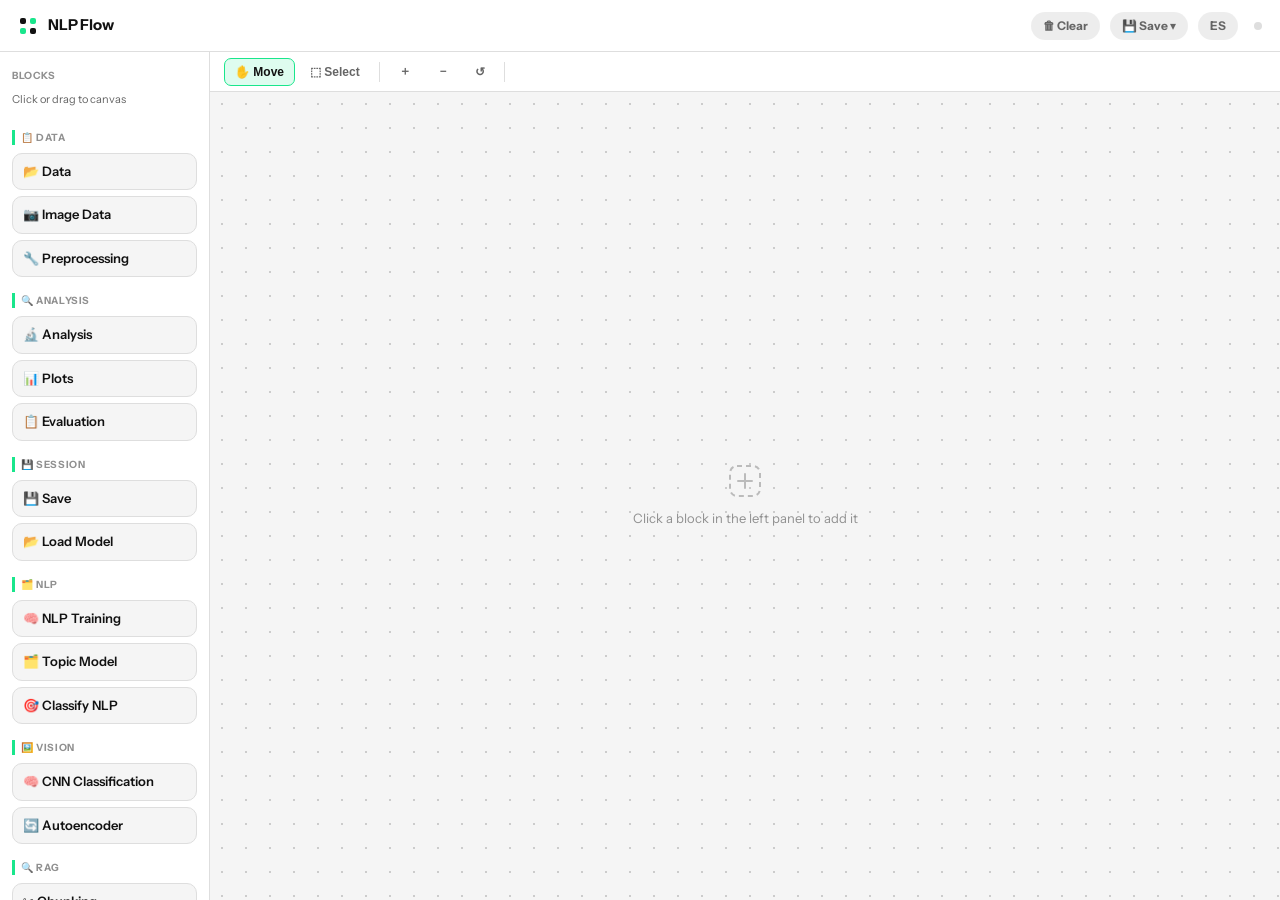
==== commit 5d0b1b5a: "TD-IDF vs BoW representations plus some sections changes" ====
--- a/static/index.html
+++ b/static/index.html
@@ -46,15 +46,10 @@
       <div class="sb-group-label" data-i18n="group-data">📋 Datos</div>
       <div class="palette-item" data-type="data" draggable="true">📂 Datos</div>
       <div class="palette-item" data-type="data_image" draggable="true">📷 Datos Imagen</div>
+      <div class="palette-item" data-type="preprocess" draggable="true">🔧 Preprocesado</div>
+      <div class="sb-group-label" data-i18n="group-analysis">🔍 Análisis</div>
       <div class="palette-item" data-type="inspect" draggable="true">🔬 Análisis</div>
       <div class="palette-item" data-type="plots" draggable="true">📊 Plots</div>
-      <div class="palette-item" data-type="preprocess" draggable="true">🔧 Preprocesado</div>
-      <div class="sb-group-label" data-i18n="group-vision">🖼️ Visión</div>
-      <div class="palette-item" data-type="cnn" draggable="true">🧠 CNN Clasificación</div>
-      <div class="palette-item" data-type="autoencoder" draggable="true">🔄 Autoencoder</div>
-
-      <div class="sb-group-label" data-i18n="group-models">🤖 Modelos</div>
-      <div class="palette-item" data-type="linreg" draggable="true">📉 Regresión Lineal</div>
       <div class="palette-item" data-type="model_eval" draggable="true">📋 Evaluación</div>
       <div class="sb-group-label" data-i18n="group-session">💾 Sesión</div>
       <div class="palette-item" data-type="save_model" draggable="true">💾 Guardar</div>
@@ -63,11 +58,16 @@
       <div class="palette-item" data-type="training" draggable="true">🧠 Entrenamiento NLP</div>
       <div class="palette-item" data-type="topicmodel" draggable="true">🗂️ Topic Model</div>
       <div class="palette-item" data-type="classify" draggable="true">🎯 Clasificar NLP</div>
+      <div class="sb-group-label" data-i18n="group-vision">🖼️ Visión</div>
+      <div class="palette-item" data-type="cnn" draggable="true">🧠 CNN Clasificación</div>
+      <div class="palette-item" data-type="autoencoder" draggable="true">🔄 Autoencoder</div>
       <div class="sb-group-label" data-i18n="group-rag">🔍 RAG</div>
       <div class="palette-item" data-type="rag_chunk" draggable="true">✂️ Chunking</div>
       <div class="palette-item" data-type="rag_embed" draggable="true">🧬 Embeddings</div>
       <div class="palette-item" data-type="rag_retrieve" draggable="true">🔎 Retriever</div>
       <div class="palette-item" data-type="rag_llm" draggable="true">🤖 LLM (RAG)</div>
+      <div class="sb-group-label" data-i18n="group-models">🤖 Modelos</div>
+      <div class="palette-item" data-type="linreg" draggable="true">📉 Regresión Lineal</div>
     </div>
     <div class="sb-section">
       <div class="sb-label" data-i18n="canvas">Canvas</div>
@@ -350,7 +350,7 @@
     "menu-exp-report":"📋 Reporte (.txt)","menu-exp-canvas":"🗺 Exportar canvas (.json)",
     "menu-imp-canvas":"📥 Importar canvas (.json)",
     // Sidebar groups
-    "group-data":"📋 Datos","group-models":"🤖 Modelos",
+    "group-data":"📋 Datos","group-analysis":"🔍 Análisis","group-models":"🤖 Modelos",
     "group-vision":"🖼️ Visión",
     "group-session":"💾 Sesión","group-nlp":"🗂️ NLP",
     // Save block
@@ -705,7 +705,7 @@
     "menu-exp-report":"📋 Report (.txt)","menu-exp-canvas":"🗺 Export canvas (.json)",
     "menu-imp-canvas":"📥 Import canvas (.json)",
     // Sidebar groups
-    "group-data":"📋 Data","group-models":"🤖 Models",
+    "group-data":"📋 Data","group-analysis":"🔍 Analysis","group-models":"🤖 Models",
     "group-vision":"🖼️ Vision",
     "group-session":"💾 Session","group-nlp":"🗂️ NLP",
     // Save block
@@ -5383,6 +5383,7 @@
   var NLP_PLOT_TYPES = [
     { id:"doc_length",        label:"📏 " + (_en?"Document length"    :"Longitud de documentos"), desc:_en?"Distribution of words per document"         :"Distribución del nº de palabras por documento" },
     { id:"top_words",         label:"🔤 " + (_en?"Frequent words"     :"Palabras frecuentes"),    desc:_en?"Top N most common words in the corpus"        :"Top N palabras más comunes del corpus" },
+    { id:"tfidf_comparison",  label:"⚖️ " + (_en?"BoW vs TF-IDF"     :"BoW vs TF-IDF"),          desc:_en?"BoW=blue · TF-IDF=green · Red = ranking change" :"BoW=azul · TF-IDF=verde · Rojo = cambia de ranking" },
     { id:"class_dist",        label:"📊 " + (_en?"Class distribution" :"Distribución de clases"), desc:_en?"Number of documents per category"             :"Cuántos documentos hay por categoría",   needsClass: true },
     { id:"length_by_class",   label:"📐 " + (_en?"Length by class"    :"Longitud por clase"),     desc:_en?"Average document length per category"         :"Longitud media de docs por categoría",   needsClass: true },
     { id:"wordcloud_by_class",label:"☁️ " + (_en?"Wordcloud by class" :"Wordcloud por clase"),    desc:_en?"Word cloud separated by category"             :"Nube de palabras separada por categoría",needsClass: true },
@@ -5514,7 +5515,7 @@
   // Show/hide top-n control depending on type
   function updateControls() {
     var topNWrap = document.getElementById("plt-topn-wrap");
-    if (topNWrap) topNWrap.style.display = selType === "top_words" ? "" : "none";
+    if (topNWrap) topNWrap.style.display = (selType === "top_words" || selType === "tfidf_comparison") ? "" : "none";
   }
   updateControls();
 
